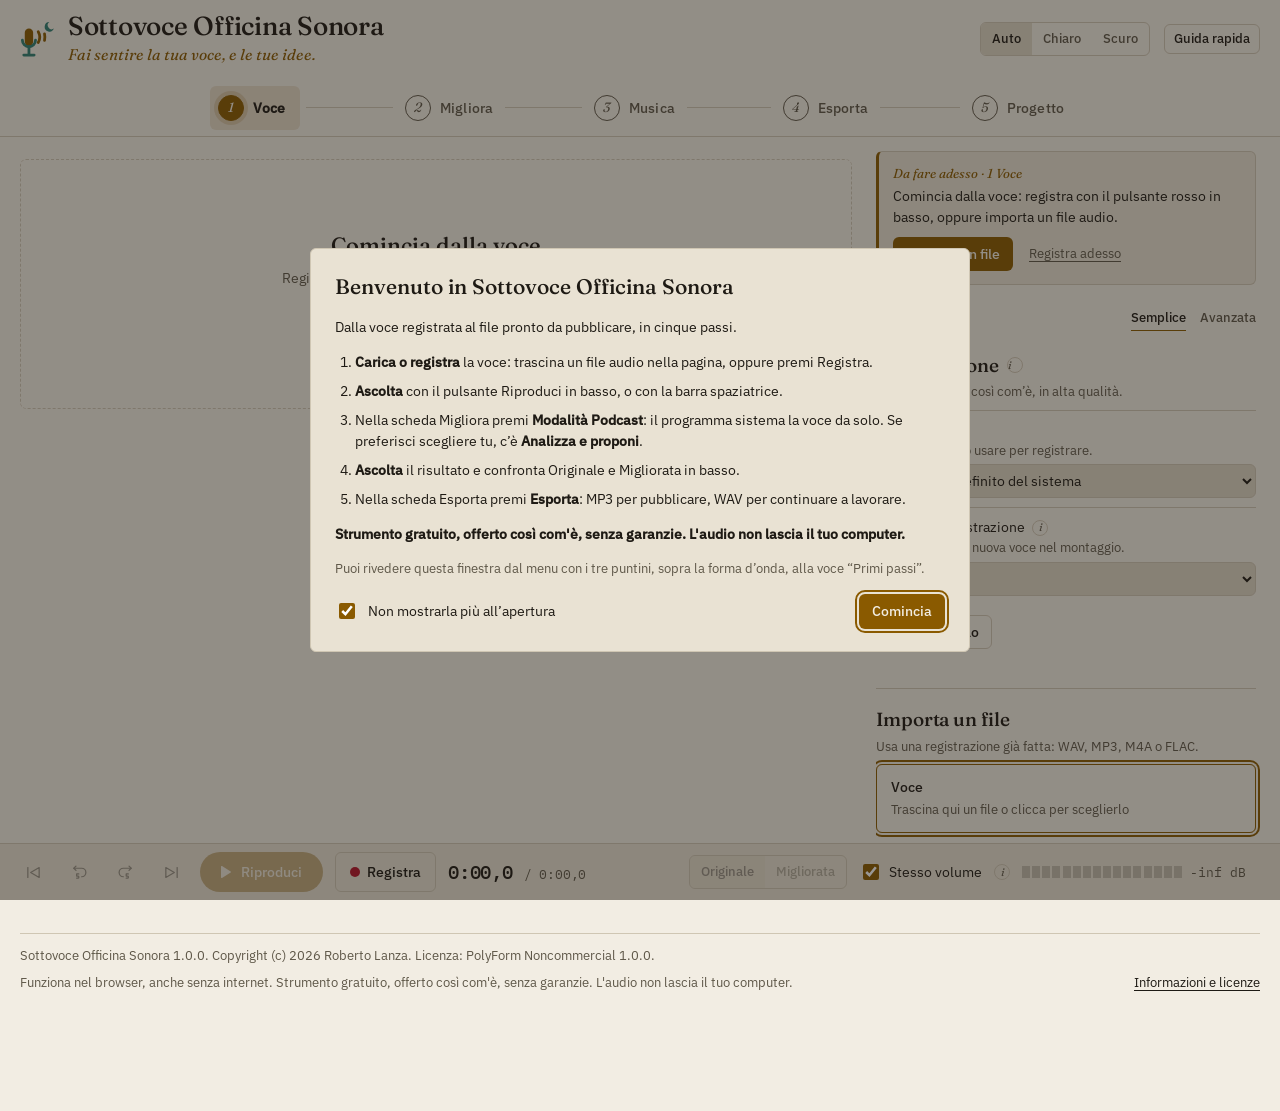
==== index.html @ 34f49649 "Misuratore del volume finale nella scheda Esporta In cima al riquadro "Uscita" un misuratore da -24 " ====
<!DOCTYPE html>
<html lang="it">
<head>
<meta charset="utf-8">
<meta name="viewport" content="width=device-width, initial-scale=1, viewport-fit=cover">
<title>Sottovoce Officina Sonora. Fai sentire la tua voce, e le tue idee.</title>
<link rel="icon" type="image/svg+xml" href="[data-uri]">
<meta name="author" content="Roberto Lanza">
<meta name="copyright" content="Copyright (c) 2026 Roberto Lanza. Licenza: PolyForm Noncommercial 1.0.0.">
<!--
  Sottovoce Officina Sonora: registra, monta e migliora la voce, con musica ed effetti.
  Ideato da Roberto Lanza. Copyright (c) 2026 Roberto Lanza. Licenza: PolyForm Noncommercial 1.0.0.
  Libero per uso personale, didattico e senza scopo di lucro; non è consentito l’uso commerciale. Fa fede il testo ufficiale
  della licenza, in inglese, nel blocco id="lic-polyform" e su https://polyformproject.org/licenses/noncommercial/1.0.0
  Componenti di terze parti, inclusi senza modifiche in blocchi separati:
  RNNoise (BSD-3-Clause) compilato in WebAssembly da @jitsi/rnnoise-wasm (Apache-2.0);
  lamejs 1.2.1 (LGPL-3.0), porting JavaScript di LAME. Vedi "Informazioni e licenze" nell’applicazione.
-->
<style>
@font-face{font-family:'Fraunces';font-style:normal;font-weight:400;font-display:swap;src:url([data-uri]) format('woff2')}
@font-face{font-family:'Fraunces';font-style:normal;font-weight:500;font-display:swap;src:url([data-uri]) format('woff2')}
@font-face{font-family:'Fraunces';font-style:italic;font-weight:400;font-display:swap;src:url([data-uri]) format('woff2')}
@font-face{font-family:'IBM Plex Sans';font-style:normal;font-weight:400;font-display:swap;src:url([data-uri]) format('woff2')}
@font-face{font-family:'IBM Plex Sans';font-style:normal;font-weight:500;font-display:swap;src:url([data-uri]) format('woff2')}
@font-face{font-family:'IBM Plex Mono';font-style:normal;font-weight:400;font-display:swap;src:url([data-uri]) format('woff2')}
@font-face{font-family:'IBM Plex Mono';font-style:normal;font-weight:500;font-display:swap;src:url([data-uri]) format('woff2')}
/* Sottovoce Officina Sonora. Copyright (c) 2026 Roberto Lanza. Licenza: PolyForm Noncommercial 1.0.0. */
/* Token di colore. Tema scuro: caldo, per ascoltare a lungo. Tema carta: il chiaro.
   La timeline e il misuratore leggono questi stessi valori con getComputedStyle. */
:root{
  --bg:#F2EDE3; --panel:#E9E2D3; --panel2:#DED6C4; --line:#CFC6B3; --ink:#1E1A14; --muted:#5E5748;
  --accent:#8A5A00; --music:#2F7F72; --fx:#6B55B0;--fx2:#2C6AA0;--fx3:#3B7A2C;--fx4:#A24E26;--fx5:#A23A74; --duck:#B8365A; --rec:#B5152B; --lane:#E6DFCF; --lane2:#EBE5D7;
  --onaccent:#F2EDE3; --onrec:#F2EDE3; --scrim:rgba(30,26,20,.45);
  color-scheme:light;
}
@media (prefers-color-scheme: dark){
  :root:not([data-theme="light"]){
    --bg:#17140F; --panel:#1F1B15; --panel2:#2A241B; --line:#3A3328; --ink:#EDE6D8; --muted:#A89F8D;
    --accent:#E0A646; --music:#6FB3A5; --fx:#A99BD1;--fx2:#7FB2E5;--fx3:#8CC57A;--fx4:#E39A6C;--fx5:#E68CBF; --duck:#E0788F; --rec:#D9534F; --lane:#100E0A; --lane2:#14110D;
    --onaccent:#17140F; --onrec:#17140F; --scrim:rgba(8,6,4,.72);
    color-scheme:dark;
  }
}
:root[data-theme="dark"]{
  --bg:#17140F; --panel:#1F1B15; --panel2:#2A241B; --line:#3A3328; --ink:#EDE6D8; --muted:#A89F8D;
  --accent:#E0A646; --music:#6FB3A5; --fx:#A99BD1;--fx2:#7FB2E5;--fx3:#8CC57A;--fx4:#E39A6C;--fx5:#E68CBF; --duck:#E0788F; --rec:#D9534F; --lane:#100E0A; --lane2:#14110D;
  --onaccent:#17140F; --onrec:#17140F; --scrim:rgba(8,6,4,.72);
  color-scheme:dark;
}
/* nomi derivati, usati dal resto del foglio e dal codice: tutti puntano ai token qui sopra */
:root{
  --f-serif:'Fraunces',Charter,'Iowan Old Style',Georgia,serif;
  --f-sans:'IBM Plex Sans',-apple-system,BlinkMacSystemFont,'Segoe UI',system-ui,Ubuntu,'Noto Sans',sans-serif;
  --f-mono:'IBM Plex Mono',ui-monospace,'SF Mono',Menlo,Consolas,'DejaVu Sans Mono',monospace;
  --voice:var(--accent); --voice2:var(--accent); --sel:var(--accent); --focus:var(--accent);
  --track:var(--line); --btn:var(--panel2); --ok:var(--music); --warn:var(--accent); --bad:var(--duck);
  --logo-a:var(--accent); --logo-b:var(--music);
}
*,*::before,*::after{box-sizing:border-box}
html{scroll-padding-bottom:calc(var(--tp-h, 64px) + 24px)}
body{
  margin:0; background:var(--bg); color:var(--ink);
  font:14px/1.5 var(--f-sans); padding-bottom:calc(var(--tp-h, 64px) + 24px + env(safe-area-inset-bottom,0px));
}
.app{max-width:1400px;margin:0 auto;padding:12px 20px 32px}
.vh{position:absolute;opacity:0;width:1px;height:1px;pointer-events:none}
[hidden]{display:none !important}
:focus-visible{outline:2px solid var(--focus);outline-offset:2px}

/* ---------- testata ---------- */
:root{--r:6px;--tp-h:64px;--st-h:58px}
.masthead{display:flex;justify-content:space-between;align-items:center;gap:12px;flex-wrap:wrap;margin:0 0 14px}
.brand{display:flex;align-items:center;gap:12px;min-width:0}
.logo{width:36px;height:36px;flex:none}
h1{margin:0;font-family:var(--f-serif);font-size:26px;line-height:1.1;font-weight:500;letter-spacing:-0.01em}
.slogan{margin:2px 0 0;font-family:var(--f-serif);font-size:15.5px;font-weight:400;font-style:italic;color:var(--accent)}
.look{display:flex;align-items:center;gap:6px 14px;flex-wrap:wrap;justify-content:flex-end}
.projbar{margin:0;display:flex;align-items:center;gap:8px;font-size:13px;color:var(--muted);min-width:0}
#projName{max-width:22ch;overflow:hidden;text-overflow:ellipsis;white-space:nowrap;color:var(--ink)}
.projbar .dirty{display:inline-flex;align-items:center;gap:5px;color:var(--muted)}
.projbar .dirty::before{content:"";width:7px;height:7px;border-radius:50%;background:var(--accent)}
.projbar .dirty[hidden]{display:none}
.fileflag{display:inline-flex;align-items:center;gap:6px;font:inherit;font-size:13px;color:var(--muted);background:none;border:0;padding:4px 6px;border-radius:var(--r);cursor:pointer;max-width:34ch;overflow:hidden;text-overflow:ellipsis;white-space:nowrap}
.fileflag::before{content:"";flex:none;width:7px;height:7px;border-radius:50%;background:var(--ok)}
.fileflag[data-state="pending"]::before,.fileflag[data-state="saving"]::before{background:var(--accent)}
.fileflag[data-state="perm"],.fileflag[data-state="error"]{color:var(--ink);text-decoration:underline;text-underline-offset:3px}
.fileflag[data-state="perm"]::before,.fileflag[data-state="error"]::before{background:var(--bad)}
.fileflag:disabled{cursor:default}
.fileflag[hidden]{display:none}
.tgroup{display:inline-flex;border:1px solid var(--line);border-radius:var(--r);overflow:hidden}
.tseg{font:inherit;font-size:13px;font-weight:500;padding:6px 11px;border:0;background:transparent;color:var(--muted);cursor:pointer}
.tseg:hover:not(:disabled){color:var(--ink)}
.tseg[aria-pressed="true"]{background:var(--panel2);color:var(--ink)}
.tseg:disabled{opacity:.4;cursor:not-allowed}

/* ---------- pulsanti e controlli ---------- */
.btn{font:inherit;font-size:13.5px;font-weight:500;padding:6px 12px;border-radius:var(--r);border:1px solid var(--line);background:transparent;color:var(--ink);cursor:pointer;display:inline-flex;align-items:center;gap:7px;white-space:nowrap}
.btn:hover:not(:disabled){background:var(--panel2)}
.btn:disabled{opacity:.4;cursor:not-allowed}
.btn.primary{background:var(--accent);color:var(--onaccent);border-color:transparent}
.btn.primary:hover:not(:disabled){background:var(--accent);filter:brightness(1.06)}
.btn.rec{background:var(--rec);color:var(--onrec);border-color:transparent}
.btn.small{padding:4px 9px;font-size:13px}
.btn.icon{padding:6px 8px}
.btn svg{width:17px;height:17px;flex:none}
.btn .k{font-family:var(--f-mono);font-size:11px;color:var(--muted);font-weight:400}
.btn.primary .k,.btn.rec .k{color:inherit;opacity:.75}
.linkbtn{font:inherit;background:none;border:0;padding:0;color:var(--ink);text-decoration:underline;text-underline-offset:3px;cursor:pointer}
select,input[type=text],input[type=number],textarea{font:inherit;font-size:13.5px;padding:6px 9px;border-radius:var(--r);border:1px solid var(--line);background:var(--panel2);color:var(--ink);width:100%}
textarea{resize:vertical;min-height:58px}
input[type=range]{-webkit-appearance:none;appearance:none;width:100%;height:20px;background:transparent;margin:2px 0 0;cursor:pointer}
input[type=range]::-webkit-slider-runnable-track{height:3px;border-radius:2px;background:linear-gradient(to right,var(--accent) 0 var(--fill,0%),var(--line) var(--fill,0%) 100%)}
input[type=range]::-moz-range-progress{height:3px;border-radius:2px;background:var(--accent)}
input[type=range]::-webkit-slider-thumb{-webkit-appearance:none;width:14px;height:14px;border-radius:50%;background:var(--accent);margin-top:-5.5px;border:0}
input[type=range]::-moz-range-track{height:3px;border-radius:2px;background:var(--line)}
input[type=range]::-moz-range-thumb{width:14px;height:14px;border-radius:50%;background:var(--accent);border:0}
input[type=checkbox]{accent-color:var(--accent);width:16px;height:16px}
.info-i{width:16px;height:16px;flex:none;border-radius:50%;border:1px solid var(--line);background:transparent;color:var(--muted);font:italic 400 11px/1 var(--f-serif);cursor:help;padding:0;display:inline-grid;place-items:center}
.info-i:hover,.info-i:focus-visible,.info-i[aria-describedby]{background:var(--accent);color:var(--onaccent);border-color:transparent}
.info-i.demo{cursor:default;vertical-align:middle;margin:0 2px}
#tipPop{position:fixed;z-index:60;max-width:min(330px,calc(100vw - 16px));padding:9px 12px;border-radius:var(--r);background:var(--ink);color:var(--bg);font-size:13px;line-height:1.45;pointer-events:none}

/* ---------- disposizione: timeline e pannello laterale ---------- */
.workspace{display:grid;grid-template-columns:minmax(0,1fr) clamp(380px,30vw,460px);gap:24px;align-items:start}
.side{position:sticky;top:calc(var(--st-h) + 12px);max-height:calc(100vh - var(--tp-h) - var(--st-h) - 24px);overflow:auto;padding-right:4px;overscroll-behavior:contain}

/* ---------- montaggio ---------- */
.editor{position:sticky;top:calc(var(--st-h) + 12px);min-width:0}
.tools{display:flex;flex-wrap:wrap;gap:6px 10px;align-items:center}
.tgrp{display:inline-flex;align-items:center;gap:2px}
.tgrp.fade{gap:4px}
.tlab{font-size:12.5px;color:var(--muted);margin-right:2px}
.tools .grow{flex:1}
.ico{width:18px;height:18px;flex:none;display:block}
.btn.icon{width:34px;height:34px;padding:0;justify-content:center;border-color:transparent}
.btn.icon:hover:not(:disabled){background:var(--panel2);border-color:var(--line)}
.tgrp.fade .btn{height:34px;padding:0 10px;font-size:13px}
.more{position:relative}
.more-panel{position:absolute;right:0;top:calc(100% + 6px);z-index:30;min-width:240px;display:grid;gap:6px;padding:10px;background:var(--panel);border:1px solid var(--line);border-radius:var(--r)}
.more-panel .btn{justify-content:space-between}
.more-row{display:grid;gap:4px;font-size:13px;color:var(--muted);margin:2px 0}
.timeline{position:relative;margin-top:8px;border-radius:var(--r);overflow:hidden;background:transparent;user-select:none}
.timeline canvas{position:absolute;inset:0;display:block}
#cvTop{cursor:text;touch-action:none}
#cvTop:focus-visible{outline-offset:-3px}
.lanes-info{display:flex;justify-content:space-between;gap:6px 16px;flex-wrap:wrap;margin-top:6px;font-size:12.5px;color:var(--muted)}
#selInfo{display:flex;gap:6px 16px;flex-wrap:wrap;font-family:var(--f-mono);font-variant-numeric:tabular-nums;font-size:12.5px}
#selInfo b{font-weight:400;color:var(--ink)}
#selInfo .tot{color:var(--muted)}
.lanes-info b{color:var(--ink);font-family:var(--f-mono);font-variant-numeric:tabular-nums;font-weight:400}
.legend{display:flex;gap:14px;flex-wrap:wrap}
.specbar{display:flex;align-items:center;gap:6px 14px;flex-wrap:wrap;margin-top:10px;font-size:12.5px;color:var(--muted)}
.specsel{display:flex;gap:14px;flex-wrap:wrap}
.spec{margin-top:8px}
.specwrap{position:relative;height:160px}
.specwrap canvas{display:block}
.spec .note{margin:6px 0 0}
.vscroll{margin-top:4px}.vscroll[hidden]{display:none}
.empty-hint{position:absolute;inset:0;display:flex;flex-direction:column;align-items:center;justify-content:center;text-align:center;color:var(--muted);font-size:14px;padding:20px;border:1px dashed var(--line);border-radius:var(--r);background:var(--bg);z-index:2}
.empty-hint h2{margin:0;font-family:var(--f-serif);font-weight:500;font-size:22px;color:var(--ink)}
.empty-hint p{margin:6px 0 0}
.empty-hint .btnrow{justify-content:center;margin-top:16px}

/* ---------- trasporto, fisso in basso: un solo pulsante pieno, Riproduci ---------- */
.transport{position:fixed;left:0;right:0;bottom:0;z-index:40;background:var(--panel);border-top:1px solid var(--line);padding:8px 16px calc(8px + env(safe-area-inset-bottom,0px))}
.transport-in{max-width:1400px;margin:0 auto;display:flex;align-items:center;gap:8px 12px}
/* su desktop e tablet i comandi del trasporto stanno su una riga, Stesso volume a destra vicino a Originale e Migliorata */
.tp-nav,.tp-extra{display:contents}
#btnHome{order:1} #btnBack{order:2} #btnFwd{order:3} #btnEnd{order:4} .btn.play{order:5} .btn.rec{order:6} .time{order:7} .tgroup.ab{order:8} .tp-extra .toggle,.tp-extra .info-i{order:9} .meterbox{order:10} .tp-more{order:11}
.tp-more{display:none !important}
.btn.play{height:40px;padding:0 20px 0 16px;border-radius:999px;font-size:14px;gap:8px}
.btn.play .ico{width:16px;height:16px}
.btn.play .i-pause,.btn.play.is-playing .i-play{display:none}
.btn.play.is-playing .i-pause{display:block}
.btn.rec{height:40px;padding:0 14px;background:transparent;color:var(--ink);border-color:var(--line)}
.btn.rec .recdot{color:var(--rec)}
.transport.recording .btn.rec{background:var(--rec);color:var(--onrec);border-color:transparent}
.transport.recording .btn.rec .recdot{color:var(--onrec)}
.btn.rec-fill{background:var(--rec);color:var(--onrec);border-color:transparent}
.time{font-family:var(--f-mono);font-variant-numeric:tabular-nums;font-size:19px;font-weight:500;letter-spacing:-0.01em;white-space:nowrap}
.time .dim{color:var(--muted);font-weight:400;font-size:13px}
.tgroup.ab{margin-left:auto}
.meterbox{display:flex;align-items:center;gap:8px;font-size:12.5px;color:var(--muted)}
#meter{width:160px;height:12px;display:block}
#meterTxt{min-width:66px;font-family:var(--f-mono);font-variant-numeric:tabular-nums}
.clipflag{font-weight:500;color:var(--bad)}
.recdot{width:10px;height:10px;border-radius:50%;background:currentColor;display:inline-block}
.recording .recdot{animation:blink 1s steps(2) infinite}
@keyframes blink{50%{opacity:.2}}
.toggle{display:inline-flex;align-items:center;gap:7px;font-size:13.5px;cursor:pointer;white-space:nowrap}

/* ---------- tab ---------- */
.tabs{display:flex;flex-wrap:wrap;align-items:flex-end;gap:2px 0;justify-content:space-between;border-bottom:1px solid var(--line);margin:0 0 4px}
.tab{font:inherit;font-size:14px;font-weight:500;display:inline-flex;align-items:baseline;gap:4px;padding:8px 6px 7px;margin-bottom:-1px;background:none;border:0;border-bottom:1.5px solid transparent;color:var(--muted);cursor:pointer;white-space:nowrap}
.tab:hover{color:var(--ink)}
.tab b{font-family:var(--f-serif);font-style:italic;font-weight:400;font-size:13px;color:var(--muted)}
.tab[aria-selected="true"]{color:var(--ink);border-bottom-color:var(--accent)}
.tab[aria-selected="true"] b{color:var(--accent)}
.mode{display:flex;gap:14px;margin:6px 0 0;justify-content:flex-end;order:9;flex-basis:100%;border-top:0}
.seg{font:inherit;font-size:12.5px;font-weight:500;padding:3px 0;border:0;border-bottom:1.5px solid transparent;background:transparent;color:var(--muted);cursor:pointer}
.seg:hover{color:var(--ink)}
.seg[aria-pressed="true"]{color:var(--ink);border-bottom-color:var(--accent)}
.app.simple .adv{display:none !important}

/* ---------- sezioni, senza riquadri ---------- */
.panels{display:grid;grid-template-columns:minmax(0,1fr);gap:0 28px}
.panel{border-top:1px solid var(--line);padding:16px 0 14px}
.pane > .panels > .panel:first-child,.pane > .styles:first-child{border-top:0}
.panel h2,.styles-h{margin:0;font-family:var(--f-serif);font-size:19px;font-weight:500;letter-spacing:-0.005em}
.desc,.styles-d{margin:3px 0 8px;color:var(--muted);font-size:13px}
.row,.check{margin:0;padding:9px 0;border-top:.5px solid var(--line)}
.row-top{display:flex;justify-content:space-between;gap:10px;font-size:14px;align-items:center}
.lab{display:inline-flex;align-items:center;gap:7px}
.val{font-family:var(--f-mono);font-variant-numeric:tabular-nums;font-weight:400;color:var(--accent);cursor:text;border-bottom:1px dotted transparent;padding:0 1px}
output.val:hover{border-bottom-color:var(--accent)}
.val-edit{font:inherit;color:var(--ink);width:7.5em;padding:1px 4px;text-align:right;border:1px solid var(--accent);border-radius:4px;background:var(--panel2)}
.duckviz{margin:6px 0 4px}
.duckviz svg{display:block;width:100%;max-width:520px;height:auto}
.duckviz .note{margin:2px 0 0}
.note{margin:3px 0 0;font-size:13px;color:var(--muted)}
.check{display:flex;gap:10px;align-items:flex-start;justify-content:space-between;font-size:14px}
.chk{display:flex;gap:10px;align-items:flex-start;flex:1;cursor:pointer}
.chk input{margin-top:2px}
.row.hid,.check.hid{display:none}
.status{margin:8px 0 0;font-size:13px;color:var(--muted);min-height:1.3em}
.status.dirty{color:var(--bad);font-weight:500}
.btnrow{display:flex;gap:6px;flex-wrap:wrap;margin-top:10px}

/* scelte pronte (stili della voce, livello della musica, reazione): voci di testo, la scelta attiva sottolineata */
.styles{padding:16px 0 4px;border-top:1px solid var(--line)}
.style-grid{position:relative;display:flex;flex-wrap:wrap;gap:4px 16px;padding-bottom:28px;margin-top:4px}
.style{font:inherit;font-size:14px;text-align:left;padding:4px 0;border:0;border-bottom:1.5px solid transparent;background:none;color:var(--muted);cursor:pointer}
.style:hover{color:var(--ink)}
.style b{font-weight:500}
.style span{display:none}
.style[aria-pressed="true"]{color:var(--ink);border-bottom-color:var(--accent)}
.style[aria-pressed="true"] span{display:block;position:absolute;left:0;right:0;bottom:4px;font-size:13px;color:var(--muted);white-space:nowrap;overflow:hidden;text-overflow:ellipsis}
.applybar{display:flex;gap:12px;align-items:center;flex-wrap:wrap;margin:4px 0 12px}
.applybar .status{margin:0}
.propose{margin:0 0 16px;padding:10px 0 12px;border-top:1px solid var(--line);border-bottom:1px solid var(--line)}
.propose p{margin:0 0 6px}
.propose ul{margin:4px 0 10px;padding-left:18px}
.propose li{margin:5px 0}
.propose li b{font-weight:500}
.propose .why{color:var(--muted)}

.slot{position:relative;display:grid;gap:2px;padding:12px 14px;border:1px dashed var(--line);border-radius:var(--r);cursor:pointer;margin-top:4px}
.slot:hover,.slot.drag{border-color:var(--accent)}
.slot-title{font-weight:500}
.slot-name{color:var(--muted);font-size:13px;overflow:hidden;text-overflow:ellipsis;white-space:nowrap}
.metrics{display:grid;grid-template-columns:1fr;margin-top:4px}
.metric{display:flex;align-items:baseline;justify-content:space-between;gap:10px;padding:7px 0;border-top:.5px solid var(--line)}
.metric span{font-size:13.5px;color:var(--ink)}
.metric b{font-family:var(--f-mono);font-size:13px;font-weight:400;font-variant-numeric:tabular-nums;margin-left:auto}
.metric i{font-style:normal;font-size:12px;color:var(--muted);min-width:68px;text-align:right}
.metric.warn i{color:var(--accent)} .metric.bad i{color:var(--bad)}
.list{list-style:none;margin:6px 0 0;padding:0;display:grid;max-height:280px;overflow:auto;position:relative}
.list li{display:flex;gap:8px;align-items:center;justify-content:space-between;padding:6px 0;border-top:.5px solid var(--line);font-size:13.5px}
.list li.cur .t{color:var(--ink);font-weight:500}
.list li .t{overflow:hidden;text-overflow:ellipsis;color:var(--muted)}
.list li .linkbtn.t{text-align:left;text-decoration:none;font-size:13.5px}
.list li.cur .linkbtn.t{color:var(--ink);font-weight:500}
.fxedit{margin-top:10px}
.fxenv{padding:10px 0 4px;border-top:.5px solid var(--line)}
.envpt{display:flex;align-items:center;gap:6px;margin:6px 0;font-size:13px;color:var(--muted)}
.envpt input[type=number]{width:72px;font:inherit;font-family:var(--f-mono);padding:3px 6px;border:1px solid var(--line);border-radius:var(--r);background:var(--panel);color:var(--ink)}
.fxdot{display:inline-block;width:8px;height:8px;border-radius:2px;margin-right:8px;vertical-align:1px}
.fxcolors{display:flex;gap:8px;margin-top:4px}
.fxsw{width:26px;height:26px;border-radius:50%;border:2px solid transparent;cursor:pointer;padding:0}
.fxsw[aria-checked="true"]{outline:2px solid var(--ink);outline-offset:2px}
#fx_name{width:100%;font:inherit;padding:6px 8px;border:1px solid var(--line);border-radius:var(--r);background:var(--panel);color:var(--ink)}
.fx-h{margin:4px 0 2px;font-family:var(--f-serif);font-size:16px;font-weight:500}
.cover{display:flex;gap:12px;align-items:center;margin-top:8px}
.cover img{width:88px;height:88px;object-fit:cover;border-radius:var(--r);border:1px solid var(--line);background:var(--panel2)}
.cover .ph{width:88px;height:88px;border-radius:var(--r);border:1px dashed var(--line);display:grid;place-items:center;color:var(--muted);font-size:12px;text-align:center}
.bar{height:3px;border-radius:2px;background:var(--line);overflow:hidden;margin-top:12px}
.bar i{display:block;height:100%;width:0;background:var(--accent)}
.blind{display:flex;gap:8px;align-items:center;flex-wrap:wrap}

/* ---------- finestre ---------- */
.scrim{position:fixed;inset:0;background:var(--scrim);display:none;align-items:center;justify-content:center;z-index:70;padding:20px}
.scrim.on{display:flex}
.dialog{background:var(--panel);border:1px solid var(--line);border-radius:var(--r);padding:20px 22px;width:min(440px,100%)}
.dialog p{margin:0 0 4px;font-weight:500}
dialog{background:var(--panel);color:var(--ink);border:1px solid var(--line);border-radius:var(--r);padding:22px 24px;width:min(660px,92vw);max-height:86vh;overflow:auto}
dialog::backdrop{background:var(--scrim)}
dialog h2{margin:0 0 10px;font-family:var(--f-serif);font-weight:500;font-size:21px}
dialog h3{margin:18px 0 6px;font-family:var(--f-serif);font-weight:500;font-size:16px}
dialog p,dialog li{font-size:14px}
dialog a{color:var(--ink)}
dialog details{margin:10px 0}
dialog summary{cursor:pointer;font-weight:500;font-size:14px}
dialog pre{white-space:pre-wrap;font-family:var(--f-mono);font-size:11.5px;line-height:1.45;max-height:260px;overflow:auto;background:var(--panel2);padding:10px;border-radius:var(--r);margin:8px 0 0}
.dlg-foot{margin-top:16px;display:flex;justify-content:flex-end;gap:8px;flex-wrap:wrap}
.info-head{display:flex;align-items:center;gap:14px}
.info-head .logo{width:56px;height:56px}
.steps{margin:8px 0 0;padding-left:20px;display:grid;gap:8px}
.welcome-foot{display:flex;align-items:center;justify-content:space-between;gap:10px 16px;flex-wrap:wrap}
kbd{font:400 12px/1 var(--f-mono);padding:2px 5px;border:1px solid var(--line);border-radius:4px;background:var(--panel2)}
table.keys{border-collapse:collapse;font-size:13.5px;width:100%}
table.keys td{padding:5px 6px;border-top:.5px solid var(--line)}
.toast{position:fixed;left:50%;bottom:calc(var(--tp-h) + 18px + env(safe-area-inset-bottom,0px));transform:translateX(-50%);background:var(--ink);color:var(--bg);padding:10px 16px;border-radius:var(--r);font-size:14px;z-index:65;max-width:min(560px,90vw);opacity:0;pointer-events:none;transition:opacity .2s}
.toast.on{opacity:1}
.foot{margin:28px 0 0;padding-top:12px;border-top:1px solid var(--line);color:var(--muted);font-size:12.5px;display:flex;gap:8px 16px;flex-wrap:wrap;justify-content:space-between}

/* ---------- tablet: timeline a tutta larghezza, sezioni su due colonne ---------- */
@media (max-width:1099px){
  .workspace{grid-template-columns:minmax(0,1fr);gap:16px}
  .editor{position:static}
  .side{position:static;max-height:none;overflow:visible;padding-right:0}
  .panels{grid-template-columns:minmax(0,1fr) minmax(0,1fr)}
  .panel{break-inside:avoid}
  .pane > .panels > .panel:nth-child(2){border-top:0}
  .btn,.tseg,.seg,.tab,.style,.list .linkbtn{min-height:44px}
  .btn.small{min-height:40px}
  .btn.icon,.tgrp.fade .btn{width:44px;height:44px}
  .tgrp.fade .btn{width:auto}
  .tlab{display:none}
  .tools{gap:4px 6px}
  .btn.play,.btn.rec{height:44px}
  .transport-in{flex-wrap:wrap}
  input[type=range]{height:44px}
}
/* ---------- telefono: una colonna, tab scorrevoli ---------- */
@media (max-width:699px){
  .app{padding:12px 14px 30px}
  h1{font-size:23px}
  .logo{width:34px;height:34px}
  .panels{grid-template-columns:minmax(0,1fr)}
  .pane > .panels > .panel:nth-child(2){border-top:1px solid var(--line)}
  .tabs{flex-wrap:nowrap;justify-content:flex-start;overflow-x:auto;scrollbar-width:none;-webkit-overflow-scrolling:touch}
  .tabs::-webkit-scrollbar{display:none}
  .mode{flex-basis:auto;order:0;margin:0 0 0 auto;padding-left:10px}
  /* trasporto su due righe: sopra tempo e misuratore, sotto Inizio, Riproduci largo, Registra, Originale e Migliorata, Altro */
  .transport{padding:6px 10px calc(6px + env(safe-area-inset-bottom,0px))}
  .transport-in{display:grid;grid-template-columns:auto minmax(0,1fr) auto auto auto;grid-template-areas:"time time time meter meter" "nav play rec ab more";gap:6px 6px;align-items:center}
  .time{grid-area:time;font-size:17px}
  .meterbox{grid-area:meter;justify-self:end}
  #meter{width:110px}
  .tp-nav{grid-area:nav;display:flex}
  .btn.play{min-width:0;overflow:hidden}
  .btn.play{grid-area:play;justify-content:center;padding:0 12px}
  .btn.rec{grid-area:rec;padding:0 10px}
  .btn.rec #recLabel{position:absolute;width:1px;height:1px;overflow:hidden;clip:rect(0 0 0 0);white-space:nowrap}
  .tgroup.ab{grid-area:ab;margin:0}
  .tgroup.ab .tseg{padding:6px 7px;font-size:12px}
  .tp-more{display:inline-flex !important;grid-area:more}
  .tp-extra{display:none;position:absolute;z-index:45;right:10px;bottom:calc(100% + 6px);flex-wrap:wrap;gap:6px;padding:10px;background:var(--panel);border:1px solid var(--line);border-radius:var(--r)}
  .tp-extra.open{display:flex}
  .tp-extra .toggle{margin-left:0}
  .tools .k{display:none}
  .tools{gap:4px 6px}
  .tlab{display:none}
  .tgrp.fade .btn{padding:0 8px}
  :root{--tp-h:112px}
}
@media (max-width:420px){
  .btn.play #playLabel{position:absolute;width:1px;height:1px;overflow:hidden;clip:rect(0 0 0 0);white-space:nowrap}
  .btn.play .ico{width:20px;height:20px}
}
@media (prefers-reduced-motion: reduce){ .toast{transition:none} .recording .recdot{animation:none} }
h2 .info-i,.styles-h .info-i{display:inline-flex;margin-left:8px;vertical-align:3px}

/* ---------- percorso guidato ---------- */
.nextstep{margin:0 0 14px;padding:12px 14px 13px;border:1px solid var(--line);border-left:3px solid var(--accent);border-radius:var(--r);background:var(--panel)}
.ns-kicker{margin:0 0 3px;font-family:var(--f-serif);font-style:italic;font-size:13px;color:var(--accent)}
.ns-text{margin:0 0 10px;font-size:14px;line-height:1.45;color:var(--ink)}
.ns-actions{display:flex;align-items:center;gap:8px 16px;flex-wrap:wrap}
.ns-actions .linkbtn{font-size:13px;color:var(--muted)}
.nextstep.ns-change{animation:nsIn .32s ease-out}
@keyframes nsIn{from{opacity:0;transform:translateY(-4px)}to{opacity:1;transform:none}}
/* le schede restano semplici: spunte e passo in corso stanno nella barra del percorso in alto */
/* azione successiva: anello d'accento che pulsa piano tre volte e poi resta */
.next-action{box-shadow:0 0 0 2px var(--bg),0 0 0 4px var(--accent);animation:nextPulse 1.6s ease-out 3}
@keyframes nextPulse{0%{box-shadow:0 0 0 2px var(--bg),0 0 0 4px var(--accent)}60%{box-shadow:0 0 0 2px var(--bg),0 0 0 9px transparent}100%{box-shadow:0 0 0 2px var(--bg),0 0 0 4px var(--accent)}}
.slot.next-action{border-color:var(--accent);border-style:solid}
/* scheda che entra */
.pane.pane-in{animation:paneIn .24s ease-out}
@keyframes paneIn{from{opacity:0;transform:translateY(6px)}to{opacity:1;transform:none}}
/* sezioni secondarie comprimibili */
.panel.collapsible h2{display:flex;align-items:center;gap:6px}
.pc-toggle{margin-left:auto;display:inline-flex;align-items:center;gap:6px;font:inherit;font-family:var(--f-sans);font-size:12.5px;font-weight:500;color:var(--muted);background:none;border:0;padding:4px 0;cursor:pointer}
.pc-toggle:hover{color:var(--ink)}
.pc-toggle i{width:7px;height:7px;border-right:1.5px solid currentColor;border-bottom:1.5px solid currentColor;transform:rotate(45deg) translateY(-2px);transition:transform .22s}
.panel.collapsed .pc-toggle i{transform:rotate(-45deg)}
.pc-wrap{display:grid;grid-template-rows:1fr;transition:grid-template-rows .26s ease}
.pc-inner{overflow:hidden;min-height:0}
.panel.collapsed .pc-wrap{grid-template-rows:0fr}
.app:not(.simple) .pc-toggle{display:none}
/* con la timeline vuota: niente strumenti di montaggio né vista in frequenza */
.app.is-empty .tools,.app.is-empty .specbar,.app.is-empty #hscroll{display:none}
@media (prefers-reduced-motion:reduce){.nextstep.ns-change,.pane.pane-in,.next-action{animation:none}.pc-wrap,.pc-toggle i{transition:none}}
@media (max-width:1099px){.pc-toggle{min-height:44px}}

/* ---------- Migliora: analisi in un clic ---------- */
.assist{margin:4px 0 18px;padding:16px 16px 18px;border:1px solid var(--line);border-radius:calc(var(--r) + 2px);background:var(--panel)}
.assist-h{margin:0 0 4px;font-family:var(--f-serif);font-weight:500;font-size:19px}
.assist-lead{margin:0 0 14px;font-size:14px;line-height:1.5;color:var(--ink)}
.btn.cta{display:flex;align-items:center;justify-content:center;gap:10px;width:100%;min-height:52px;padding:12px 20px;font-size:16px;font-weight:500;background:var(--accent);color:var(--onaccent);border:1px solid var(--accent);border-radius:calc(var(--r) + 2px);box-shadow:0 1px 0 rgba(0,0,0,.08),0 6px 18px -10px var(--accent)}
.btn.cta:hover:not(:disabled){background:var(--accent);filter:brightness(1.07)}
.btn.cta:disabled{opacity:.5}
.btn.cta .ico{width:20px;height:20px}
.assist-refined{display:none}
.assist.refined .assist-alt{display:none}
.assist.refined .assist-refined{display:block}
.assist-prog{margin-top:14px}
.assist-track{height:6px;border-radius:3px;background:var(--line);overflow:hidden}
.assist-track i{display:block;height:100%;width:0;background:var(--accent);border-radius:3px;transition:width .35s ease}
.assist-msg{margin:7px 0 0;font-size:13px;color:var(--muted)}
.assist-report{margin-top:16px;padding-top:12px;border-top:1px solid var(--line)}
.assist-report.ar-in{animation:nsIn .32s ease-out}
.ar-h{margin:0 0 8px;font-family:var(--f-serif);font-weight:500;font-size:16px}
.ar-rows{list-style:none;margin:0 0 10px;padding:0;display:grid;gap:7px}
.ar-rows li{display:grid;grid-template-columns:22px minmax(0,1fr) auto;align-items:center;gap:8px;font-size:14px}
.ar-ic{width:20px;height:20px;border-radius:50%;display:inline-flex;align-items:center;justify-content:center;font-size:12px;font-weight:500;color:var(--bg)}
.ar-rows li.ok .ar-ic{background:var(--music)}
.ar-rows li.warn .ar-ic{background:var(--accent)}
.ar-v{color:var(--muted);text-align:right}
.ar-rows li.warn .ar-v{color:var(--ink)}
.ar-sug{margin:4px 0 6px;font-size:14px}
.ar-det{margin:4px 0 10px;font-size:13px}
.ar-det summary{cursor:pointer;color:var(--muted)}
.ar-det ul{margin:6px 0 0;padding-left:18px}
.ar-det li{margin:4px 0}
.assist-report .btnrow .btn.primary{min-height:44px;padding:10px 18px;font-size:15px}
/* Regolazioni avanzate */
.adv-group{border-top:1px solid var(--line);padding-top:6px}
.adv-toggle{display:flex;align-items:center;justify-content:space-between;width:100%;gap:10px;padding:10px 0;background:none;border:0;font:inherit;font-family:var(--f-serif);font-size:18px;font-weight:500;color:var(--ink);cursor:pointer;text-align:left}
.adv-toggle i{width:9px;height:9px;border-right:1.5px solid currentColor;border-bottom:1.5px solid currentColor;transform:rotate(45deg) translateY(-3px);transition:transform .22s}
.adv-group.collapsed .adv-toggle i{transform:rotate(-45deg)}
.adv-sub{margin:-4px 0 10px}
.adv-group.collapsed .pc-wrap{grid-template-rows:0fr}
@media (prefers-reduced-motion:reduce){.assist-report.ar-in{animation:none}.assist-track i,.adv-toggle i{transition:none}}
@media (max-width:1099px){.adv-toggle{min-height:44px}}

/* ---------- barra del percorso (in alto, sempre visibile) ----------
   Sobria ed editoriale: numeri in corsivo con le grazie, filo sottile tra i passi.
   Fatto = spunta nel colore della musica; in corso = cerchio pieno nel colore d'accento; da fare = cerchio vuoto e testo grigio. */
.stepper{position:sticky;top:0;z-index:30;margin:0 -20px 14px;padding:6px 20px;background:var(--bg);border-bottom:1px solid var(--line)}
.stepper ol{display:flex;align-items:center;margin:0 auto;padding:0;list-style:none;max-width:860px}
.st{display:flex;align-items:center;flex:1 1 0;min-width:0}
.st:last-child{flex:0 0 auto}
.st-btn{display:inline-flex;align-items:center;gap:9px;min-height:44px;padding:0 6px;font:inherit;background:none;border:0;border-radius:var(--r);color:var(--muted);cursor:pointer;white-space:nowrap;transition:color .3s ease}
.st-btn:hover{color:var(--ink)}
.st-dot{position:relative;flex:none;width:26px;height:26px;border-radius:50%;display:grid;place-items:center;border:1px solid var(--muted);background:var(--bg);transition:background-color .3s ease,border-color .3s ease,box-shadow .3s ease}
.st-n{font-family:var(--f-serif);font-style:italic;font-size:13.5px;line-height:1;transition:opacity .2s ease}
.st-chk{position:absolute;inset:0;margin:auto;width:15px;height:15px;fill:none;stroke:var(--music);stroke-width:2;stroke-linecap:round;stroke-linejoin:round;stroke-dasharray:16;stroke-dashoffset:16;opacity:0;transition:stroke-dashoffset .4s ease .08s,opacity .15s ease}
.st-l{font-size:13.5px;font-weight:500;letter-spacing:.01em}
.st-line{flex:1;height:1px;margin:0 6px;background:var(--line);position:relative;min-width:12px}
.st-line i{position:absolute;inset:0;width:0;background:var(--music);transition:width .45s ease}
.st[data-state="done"] .st-btn{color:var(--ink)}
.st[data-state="done"] .st-dot{border-color:var(--music)}
.st[data-state="done"] .st-n{opacity:0}
.st[data-state="done"] .st-chk{stroke-dashoffset:0;opacity:1}
.st[data-state="done"] .st-line i{width:100%}
.st[data-state="current"] .st-btn{color:var(--ink)}
.st[data-open="true"] .st-btn{color:var(--ink);background:color-mix(in srgb,var(--accent) 13%,transparent);padding:0 14px 0 8px}
.st[data-open="true"] .st-l{font-weight:600}
.tabs .tab{display:none}
.tabs{justify-content:flex-end;border-bottom:0}
.st[data-state="current"] .st-dot{background:var(--accent);border-color:var(--accent);color:var(--onaccent);box-shadow:0 0 0 4px color-mix(in srgb,var(--accent) 16%,transparent)}
@media (max-width:699px){
  .stepper{margin:0 -14px 12px;padding:4px 10px}
  .st-btn{gap:7px;padding:0 4px;min-width:44px;justify-content:center}
  .st-line{margin:0 2px;min-width:6px}
  .st:not([data-state="current"]) .st-l{position:absolute;width:1px;height:1px;overflow:hidden;clip:rect(0 0 0 0)}   /* sul telefono il nome si legge solo per il passo in corso */
  .side{scroll-margin-top:calc(var(--st-h) + 8px)}
}
@media (max-width:1099px){.side{scroll-margin-top:calc(var(--st-h) + 8px)}}
@media (prefers-reduced-motion:reduce){.st-btn,.st-dot,.st-n,.st-chk,.st-line i{transition:none}}

/* una riga di spiegazione sotto ogni controllo */
.hint{margin:1px 0 5px;font-size:12.5px;line-height:1.4;color:var(--muted)}
span.hint{display:block;margin:2px 0 0}
.panel{scroll-margin-top:calc(var(--st-h) + 8px)}

/* ---------- Modalità Podcast ed "Episodio pronto" ---------- */
.assist-alt{margin:10px 0 0;font-size:13px;color:var(--muted);text-align:center}
.assist-alt .linkbtn{font-size:13px;font-weight:500;color:var(--ink)}
dialog.episode{width:min(480px,92vw);padding:24px 26px 18px}
.ep-head{display:flex;align-items:center;gap:10px;margin:0 0 6px}
.ep-head h2{margin:0;font-size:24px}
.ep-ic{width:30px;height:30px;flex:none;fill:none;stroke:var(--music);stroke-width:1.6;stroke-linecap:round;stroke-linejoin:round}
.ep-ic path{stroke-width:2;stroke-dasharray:16;stroke-dashoffset:16;animation:epDraw .5s ease .15s forwards}
@keyframes epDraw{to{stroke-dashoffset:0}}
.ep-lead{margin:0 0 14px;font-family:var(--f-serif);font-size:17px;line-height:1.45}
.ep-score{display:flex;align-items:center;gap:8px;margin:0 0 12px;padding:9px 12px;border:1px solid var(--line);border-radius:var(--r);font-size:14px;color:var(--muted)}
.ep-score b{color:var(--ink);font-weight:600}
.ep-meter{display:inline-flex;gap:4px;margin-left:auto}
.ep-meter i{width:22px;height:5px;border-radius:3px;background:var(--line)}
.ep-score[data-level="0"] .ep-meter i,.ep-score[data-level="1"] .ep-meter i:nth-child(-n+2),.ep-score[data-level="2"] .ep-meter i:first-child{background:var(--music)}
.ep-score[data-level="2"] .ep-meter i:first-child{background:var(--accent)}
.ep-tips{margin:12px 0 0;padding:10px 12px;border-left:3px solid var(--accent);background:var(--bg);border-radius:var(--r)}
.ep-tips h3{margin:0 0 4px;font-size:15px}
.ep-tips ul{margin:0;padding-left:18px}
.ep-tips li{margin:2px 0;font-size:13.5px}
.ep-foot{display:flex;flex-direction:column;gap:8px;margin-top:18px}
.ep-foot .btn.cta{width:100%}
.ep-foot .btn:not(.cta){justify-content:center;min-height:44px}
.ep-close{margin:10px 0 0;text-align:center}
.ep-close .linkbtn{font-size:13px;color:var(--muted)}
@media (prefers-reduced-motion:reduce){.ep-ic path{animation:none;stroke-dashoffset:0}}

/* ---------- barra di modifica della selezione ---------- */
.editbar{margin:8px 0 2px;padding:9px 12px;border:1px solid var(--line);border-radius:var(--r);background:var(--panel)}
.eb-top{display:flex;align-items:center;gap:10px;flex-wrap:wrap}
.eb-state{margin:0;flex:1;min-width:200px;font-size:13.5px;color:var(--muted)}
.editbar.has-sel .eb-state{color:var(--ink)}
.eb-undo{display:flex;gap:4px}
.editbar .btn{display:inline-flex;align-items:center;gap:6px;font-size:13px}
.editbar .btn .ico,.editbar .btn svg{width:16px;height:16px;flex:none}
.eb-tools{display:none;flex-wrap:wrap;gap:6px;margin-top:9px;padding-top:9px;border-top:1px solid var(--line)}
.editbar.has-sel .eb-tools{display:flex;animation:nsIn .22s ease-out}
.eb-main{border-color:var(--accent);color:var(--accent);font-weight:600}
.eb-main:hover:not(:disabled){background:var(--accent);color:var(--onaccent)}
.eb-report{margin-top:10px;padding-top:10px;border-top:1px solid var(--line)}
.eb-h{margin:0 0 4px;font-weight:600;font-size:14px}
.eb-sug{margin:8px 0 6px;font-size:14px}
.app.is-empty .editbar{display:none}
@media (prefers-reduced-motion:reduce){.editbar.has-sel .eb-tools{animation:none}}
@media (max-width:699px){.eb-tools .btn{flex:1 1 calc(50% - 6px);justify-content:center}.eb-main{flex-basis:100%!important}}

/* avvisi accanto a Esporta: solo errori che altrimenti non si vedrebbero */
.export-warn{margin:10px 0 0;padding:8px 11px;border-left:3px solid var(--accent);background:var(--bg);border-radius:var(--r)}
.export-warn p{margin:2px 0;font-size:13.5px;line-height:1.45}
.export-warn .linkbtn{font-size:13.5px;font-weight:600;color:var(--ink)}
dialog.voice-ask{width:min(440px,92vw)}


/* modelli di serie */
.serie-list{list-style:none;margin:0 0 12px;padding:0;display:flex;flex-direction:column;gap:8px}
.serie-item{display:flex;flex-direction:column;gap:8px;padding:10px 12px;border:1px solid var(--line);border-radius:var(--r);background:var(--panel2)}
.serie-text{display:flex;flex-direction:column;gap:2px;min-width:0}
.serie-text b{font-weight:600}
.serie-text span{font-size:13px;color:var(--muted)}
.serie-item .btnrow{margin:0}
.serie-empty{font-size:13px;color:var(--muted)}
.serie-new{display:flex;flex-direction:column;gap:6px;margin:4px 0 8px;font-size:13.5px}
.serie-row{display:flex;flex-wrap:wrap;gap:8px}
.serie-row input{flex:1 1 180px;width:auto;min-width:0}

/* stili come schede: nome e descrizione sempre visibili, bordo colorato sulla scheda scelta */
.style-grid.cards{display:grid;grid-template-columns:repeat(auto-fill,minmax(168px,1fr));gap:8px;padding-bottom:0;margin-top:8px}
.style-card{display:flex;flex-direction:column;border:1.5px solid var(--line);border-radius:10px;background:var(--panel2);transition:border-color .15s ease,background-color .15s ease}
.style-card:hover{border-color:color-mix(in srgb,var(--c) 55%,var(--line))}
.style-card.on{border-color:var(--c);background:color-mix(in srgb,var(--c) 11%,var(--panel2))}
.style-card .style{display:flex;flex-direction:column;align-items:flex-start;gap:3px;width:100%;padding:10px 12px 6px;border:0;border-radius:10px 10px 0 0;color:var(--ink)}
.style-card .style b{font-weight:600}
.style-card .style span,.style-card .style[aria-pressed="true"] span{display:block;position:static;font-size:12.5px;line-height:1.4;color:var(--muted);white-space:normal;overflow:visible}
.style-card .style[aria-pressed="true"]{border-bottom-color:transparent}
.style-pv{align-self:flex-start;margin:2px 12px 10px;font:inherit;font-size:12.5px;font-weight:500;min-height:30px;padding:0 11px;border:1px solid var(--line);border-radius:999px;background:transparent;color:var(--ink);cursor:pointer}
.style-pv:hover{border-color:var(--c)}
.style-pv[aria-pressed="true"]{background:var(--c);border-color:var(--c);color:var(--onaccent)}
.style-pv:disabled{opacity:.45;cursor:default}
#styleStatus:empty{display:none}

/* misuratore del volume finale (scheda Esporta) */
.loud{margin:4px 0 14px;padding:12px 14px 10px;border:1px solid var(--line);border-radius:10px;background:var(--panel2)}
.loud-h{display:flex;justify-content:space-between;align-items:baseline;gap:8px;font-size:13px;color:var(--muted)}
.loud-h b{font-family:var(--f-mono);font-size:18px;font-weight:500;color:var(--ink)}
.loud[data-ok="true"] .loud-h b{color:var(--ok)}
.loud-bar{position:relative;height:14px;margin:10px 0 4px;border-radius:999px;background:color-mix(in srgb,var(--ink) 10%,transparent)}
.loud-zone{position:absolute;top:0;bottom:0;left:58.333%;width:16.667%;border-radius:999px;background:color-mix(in srgb,var(--ok) 45%,transparent)}
.loud-mark{position:absolute;top:-6px;width:4px;height:26px;margin-left:-2px;border-radius:2px;background:var(--ink)}
.loud-mark.last{top:-3px;height:20px;width:10px;margin-left:-5px;border-radius:50%;background:var(--accent);border:2px solid var(--panel2)}
.loud-mark[hidden]{display:none}
.loud-scale{display:flex;justify-content:space-between;font-family:var(--f-mono);font-size:11px;color:var(--muted)}
.loud-note{margin:8px 0 0;font-size:13px;line-height:1.45;color:var(--muted)}
.loud[data-ok="true"] #loudNote{color:var(--ink)}
.loud-note[hidden]{display:none}
</style>
</head>
<body>
<div class="app simple" id="app">
  <header class="masthead">
    <div class="brand">
      <svg class="logo" viewBox="84 72 352 362" aria-hidden="true" focusable="false"><g transform="translate(-21 39)">
  <rect x="148" y="108" width="84" height="176" rx="42" fill="var(--logo-a)"/>
  <path d="M124 226A66 66 0 0 0 256 226" fill="none" stroke="var(--logo-b)" stroke-width="28" stroke-linecap="round"/>
  <path d="M190 292V364M138 376H242" fill="none" stroke="var(--logo-b)" stroke-width="28" stroke-linecap="round"/>
  <path d="M283.5 141.0A108 108 0 0 1 283.5 249.0" fill="none" stroke="var(--logo-a)" stroke-width="28" stroke-linecap="round"/>
  <path d="M346.5 161.7A160 160 0 0 1 346.5 228.3" fill="none" stroke="var(--logo-a)" stroke-width="28" stroke-linecap="round"/>
  <path d="M394.9 44.0A48 48 0 1 0 440.7 109.5A40 40 0 0 1 394.9 44.0Z" fill="var(--logo-b)"/>
  </g></svg>
      <div>
        <h1>Sottovoce Officina Sonora</h1>
        <p class="slogan">Fai sentire la tua voce, e le tue idee.</p>
      </div>
    </div>
    <div class="look" aria-label="Aspetto dell’interfaccia">
      <p class="projbar" id="projBar" role="status" hidden><span id="projName"></span><span class="dirty" id="dirtyFlag" hidden>modifiche non salvate</span><button type="button" class="fileflag" id="fileFlag" hidden></button></p>
      <div class="tgroup" role="group" aria-label="Tema">
        <button class="tseg" data-theme-btn="auto" aria-pressed="true">Auto</button>
        <button class="tseg" data-theme-btn="light" aria-pressed="false">Chiaro</button>
        <button class="tseg" data-theme-btn="dark" aria-pressed="false">Scuro</button>
      </div>
      <button class="btn small" id="btnGuide">Guida rapida</button>
    </div>
  </header>

  <!-- barra del percorso: sempre visibile in alto, dice dove sei, cosa hai fatto e cosa viene dopo -->
  <nav class="stepper" id="stepper" aria-label="Percorso di lavoro">
    <ol>
      <li class="st" data-step="voce" data-state="upcoming"><button class="st-btn" type="button" data-go="rec"><span class="st-dot"><span class="st-n">1</span><svg class="st-chk" viewBox="0 0 16 16" aria-hidden="true"><path d="M3.5 8.4l2.9 2.9 6-6.3"/></svg></span><span class="st-l">Voce</span></button><span class="st-line" aria-hidden="true"><i></i></span></li>
      <li class="st" data-step="migliora" data-state="upcoming"><button class="st-btn" type="button" data-go="improve"><span class="st-dot"><span class="st-n">2</span><svg class="st-chk" viewBox="0 0 16 16" aria-hidden="true"><path d="M3.5 8.4l2.9 2.9 6-6.3"/></svg></span><span class="st-l">Migliora</span></button><span class="st-line" aria-hidden="true"><i></i></span></li>
      <li class="st" data-step="musica" data-state="upcoming"><button class="st-btn" type="button" data-go="tracks"><span class="st-dot"><span class="st-n">3</span><svg class="st-chk" viewBox="0 0 16 16" aria-hidden="true"><path d="M3.5 8.4l2.9 2.9 6-6.3"/></svg></span><span class="st-l">Musica</span></button><span class="st-line" aria-hidden="true"><i></i></span></li>
      <li class="st" data-step="esporta" data-state="upcoming"><button class="st-btn" type="button" data-go="export"><span class="st-dot"><span class="st-n">4</span><svg class="st-chk" viewBox="0 0 16 16" aria-hidden="true"><path d="M3.5 8.4l2.9 2.9 6-6.3"/></svg></span><span class="st-l">Esporta</span></button><span class="st-line" aria-hidden="true"><i></i></span></li>
      <li class="st" data-step="progetto" data-state="upcoming"><button class="st-btn" type="button" data-go="project"><span class="st-dot"><span class="st-n">5</span><svg class="st-chk" viewBox="0 0 16 16" aria-hidden="true"><path d="M3.5 8.4l2.9 2.9 6-6.3"/></svg></span><span class="st-l">Progetto</span></button></li>
    </ol>
  </nav>

  <div class="workspace">
  <section class="editor" aria-label="Montaggio">
    <div class="tools" role="toolbar" aria-label="Strumenti di montaggio">
      <div class="tgrp" role="group" aria-label="Cronologia">
        <button class="btn icon" id="tUndo" disabled aria-label="Annulla" data-k="⌘Z" data-kpc="Ctrl+Z"><svg class="ico" aria-hidden="true" focusable="false" xmlns="http://www.w3.org/2000/svg" viewBox="0 0 24 24" fill="none" stroke="currentColor" stroke-width="1.75" stroke-linecap="round" stroke-linejoin="round" >  <path d="M9 14l-4 -4l4 -4" /> <path d="M5 10h11a4 4 0 1 1 0 8h-1" /> </svg></button>
        <button class="btn icon" id="tRedo" disabled aria-label="Ripeti" data-k="⇧⌘Z" data-kpc="Ctrl+Y"><svg class="ico" aria-hidden="true" focusable="false" xmlns="http://www.w3.org/2000/svg" viewBox="0 0 24 24" fill="none" stroke="currentColor" stroke-width="1.75" stroke-linecap="round" stroke-linejoin="round" >  <path d="M15 14l4 -4l-4 -4" /> <path d="M19 10h-11a4 4 0 1 0 0 8h1" /> </svg></button>
      </div>
      <div class="tgrp" role="group" aria-label="Modifica">
        <button class="btn icon" id="tCut" disabled aria-label="Taglia" data-k="⌘X" data-kpc="Ctrl+X"><svg class="ico" aria-hidden="true" focusable="false" xmlns="http://www.w3.org/2000/svg" viewBox="0 0 24 24" fill="none" stroke="currentColor" stroke-width="1.75" stroke-linecap="round" stroke-linejoin="round" >  <path d="M3 7a3 3 0 1 0 6 0a3 3 0 1 0 -6 0" /> <path d="M3 17a3 3 0 1 0 6 0a3 3 0 1 0 -6 0" /> <path d="M8.6 8.6l10.4 10.4" /> <path d="M8.6 15.4l10.4 -10.4" /> </svg></button>
        <button class="btn icon" id="tCopy" disabled aria-label="Copia" data-k="⌘C" data-kpc="Ctrl+C"><svg class="ico" aria-hidden="true" focusable="false" xmlns="http://www.w3.org/2000/svg" viewBox="0 0 24 24" fill="none" stroke="currentColor" stroke-width="1.75" stroke-linecap="round" stroke-linejoin="round" >  <path d="M7 9.667a2.667 2.667 0 0 1 2.667 -2.667h8.666a2.667 2.667 0 0 1 2.667 2.667v8.666a2.667 2.667 0 0 1 -2.667 2.667h-8.666a2.667 2.667 0 0 1 -2.667 -2.667l0 -8.666" /> <path d="M4.012 16.737a2.005 2.005 0 0 1 -1.012 -1.737v-10c0 -1.1 .9 -2 2 -2h10c.75 0 1.158 .385 1.5 1" /> </svg></button>
        <button class="btn icon" id="tPaste" disabled aria-label="Incolla" data-k="⌘V" data-kpc="Ctrl+V"><svg class="ico" aria-hidden="true" focusable="false" xmlns="http://www.w3.org/2000/svg" viewBox="0 0 24 24" fill="none" stroke="currentColor" stroke-width="1.75" stroke-linecap="round" stroke-linejoin="round" >  <path d="M9 5h-2a2 2 0 0 0 -2 2v12a2 2 0 0 0 2 2h10a2 2 0 0 0 2 -2v-12a2 2 0 0 0 -2 -2h-2" /> <path d="M9 5a2 2 0 0 1 2 -2h2a2 2 0 0 1 2 2a2 2 0 0 1 -2 2h-2a2 2 0 0 1 -2 -2" /> </svg></button>
        <button class="btn icon" id="tDel" disabled aria-label="Elimina" data-k="⌫" data-kpc="Canc"><svg class="ico" aria-hidden="true" focusable="false" xmlns="http://www.w3.org/2000/svg" viewBox="0 0 24 24" fill="none" stroke="currentColor" stroke-width="1.75" stroke-linecap="round" stroke-linejoin="round" >  <path d="M4 7l16 0" /> <path d="M10 11l0 6" /> <path d="M14 11l0 6" /> <path d="M5 7l1 12a2 2 0 0 0 2 2h8a2 2 0 0 0 2 -2l1 -12" /> <path d="M9 7v-3a1 1 0 0 1 1 -1h4a1 1 0 0 1 1 1v3" /> </svg></button>
        <button class="btn icon" id="tSil" disabled aria-label="Silenzio" data-k="⌘L" data-kpc="Ctrl+L"><svg class="ico" aria-hidden="true" focusable="false" xmlns="http://www.w3.org/2000/svg" viewBox="0 0 24 24" fill="none" stroke="currentColor" stroke-width="1.75" stroke-linecap="round" stroke-linejoin="round" >  <path d="M15 8a5 5 0 0 1 1.912 4.934m-1.377 2.602a5 5 0 0 1 -.535 .464" /> <path d="M17.7 5a9 9 0 0 1 2.362 11.086m-1.676 2.299a9 9 0 0 1 -.686 .615" /> <path d="M9.069 5.054l.431 -.554a.8 .8 0 0 1 1.5 .5v2m0 4v8a.8 .8 0 0 1 -1.5 .5l-3.5 -4.5h-2a1 1 0 0 1 -1 -1v-4a1 1 0 0 1 1 -1h2l1.294 -1.664" /> <path d="M3 3l18 18" /> </svg></button>
      </div>
      <div class="tgrp fade" role="group" aria-label="Dissolvenza">
        <span class="tlab">Dissolvenza</span>
        <button class="btn" id="tFadeIn" disabled aria-label="Dissolvenza in entrata">Entrata</button>
        <button class="btn" id="tFadeOut" disabled aria-label="Dissolvenza in uscita">Uscita</button>
      </div>
      <span class="grow"></span>
      <div class="tgrp" role="group" aria-label="Zoom">
        <button class="btn icon" id="zOut" disabled aria-label="Riduci" data-k="−"><svg class="ico" aria-hidden="true" focusable="false" xmlns="http://www.w3.org/2000/svg" viewBox="0 0 24 24" fill="none" stroke="currentColor" stroke-width="1.75" stroke-linecap="round" stroke-linejoin="round" >  <path d="M3 10a7 7 0 1 0 14 0a7 7 0 1 0 -14 0" /> <path d="M7 10l6 0" /> <path d="M21 21l-6 -6" /> </svg></button>
        <button class="btn icon" id="zIn" disabled aria-label="Ingrandisci" data-k="+"><svg class="ico" aria-hidden="true" focusable="false" xmlns="http://www.w3.org/2000/svg" viewBox="0 0 24 24" fill="none" stroke="currentColor" stroke-width="1.75" stroke-linecap="round" stroke-linejoin="round" >  <path d="M3 10a7 7 0 1 0 14 0a7 7 0 1 0 -14 0" /> <path d="M7 10l6 0" /> <path d="M10 7l0 6" /> <path d="M21 21l-6 -6" /> </svg></button>
        <button class="btn icon" id="zSel" disabled aria-label="Zoom sulla selezione"><svg class="ico" aria-hidden="true" focusable="false" xmlns="http://www.w3.org/2000/svg" viewBox="0 0 24 24" fill="none" stroke="currentColor" stroke-width="1.75" stroke-linecap="round" stroke-linejoin="round" >  <path d="M9 12a3 3 0 1 0 6 0a3 3 0 0 0 -6 0" /> <path d="M17 17l-2.5 -2.5" /> <path d="M10 4l2 -2l2 2" /> <path d="M20 10l2 2l-2 2" /> <path d="M4 10l-2 2l2 2" /> <path d="M10 20l2 2l2 -2" /> </svg></button>
        <button class="btn icon" id="zFit" disabled aria-label="Vista intera"><svg class="ico" aria-hidden="true" focusable="false" xmlns="http://www.w3.org/2000/svg" viewBox="0 0 24 24" fill="none" stroke="currentColor" stroke-width="1.75" stroke-linecap="round" stroke-linejoin="round" >  <path d="M7 8l-4 4l4 4" /> <path d="M17 8l4 4l-4 4" /> <path d="M3 12l18 0" /> </svg></button>
      </div>
      <div class="more">
        <button class="btn icon" id="btnMore" aria-label="Altro" aria-haspopup="true" aria-expanded="false" aria-controls="morePanel"><svg class="ico" aria-hidden="true" focusable="false" xmlns="http://www.w3.org/2000/svg" viewBox="0 0 24 24" fill="none" stroke="currentColor" stroke-width="1.75" stroke-linecap="round" stroke-linejoin="round" >  <path d="M4 12a1 1 0 1 0 2 0a1 1 0 1 0 -2 0" /> <path d="M11 12a1 1 0 1 0 2 0a1 1 0 1 0 -2 0" /> <path d="M18 12a1 1 0 1 0 2 0a1 1 0 1 0 -2 0" /> </svg></button>
        <div class="more-panel" id="morePanel" role="group" aria-label="Altre funzioni" hidden>
          <button class="btn" id="tAll" disabled>Seleziona tutto <span class="k" data-pc="Ctrl+A">⌘A</span></button>
          <button class="btn" id="tNone" disabled>Togli la selezione <span class="k">esc</span></button>
          <label class="lab more-row">Altezza della forma d’onda <select id="vzoom" aria-label="Altezza della forma d’onda">
            <option value="0">Automatica</option><option value="1">× 1</option><option value="2">× 2</option><option value="4">× 4</option><option value="8">× 8</option><option value="16">× 16</option>
          </select></label>
          <button class="btn" id="btnBlind" disabled>Ascolto alla cieca</button>
          <button class="btn" id="btnWelcome">Primi passi</button>
        </div>
      </div>
    </div>
    <div class="timeline" id="wrap" style="height:250px">
      <canvas id="cvBase" aria-hidden="true"></canvas>
      <canvas id="cvTop" tabindex="0" role="slider" aria-label="Forma d’onda. Frecce per spostare il cursore, Maiusc e frecce per selezionare. Trascinando la riga dei tempi in alto si sposta il cursore." aria-valuemin="0" aria-valuemax="0" aria-valuenow="0"></canvas>
      <div class="empty-hint" id="emptyHint">
        <h2>Comincia dalla voce</h2>
        <p>Registra adesso oppure trascina qui un file audio.</p>
        <div class="btnrow"><button class="btn rec-fill" id="emptyRec" type="button"><span class="recdot" aria-hidden="true"></span>Registra</button><button class="btn" id="emptyImport" type="button">Importa un file</button></div>
      </div>
    </div>
    <input type="range" id="hscroll" class="vscroll" min="0" max="1000" value="0" aria-label="Scorri la forma d’onda" disabled>
    <div class="editbar" id="editBar" role="toolbar" aria-label="Modifica della selezione">
      <div class="eb-top"><p class="eb-state" id="ebState" aria-live="polite">Seleziona una porzione della registrazione per modificarla.</p>
        <div class="eb-undo"><button class="btn" id="ebUndo" type="button" disabled><svg class="ico" aria-hidden="true" focusable="false" xmlns="http://www.w3.org/2000/svg" viewBox="0 0 24 24" fill="none" stroke="currentColor" stroke-width="1.75" stroke-linecap="round" stroke-linejoin="round" >  <path d="M9 14l-4 -4l4 -4" /> <path d="M5 10h11a4 4 0 1 1 0 8h-1" /> </svg><span>Annulla</span></button><button class="btn" id="ebRedo" type="button" disabled><svg class="ico" aria-hidden="true" focusable="false" xmlns="http://www.w3.org/2000/svg" viewBox="0 0 24 24" fill="none" stroke="currentColor" stroke-width="1.75" stroke-linecap="round" stroke-linejoin="round" >  <path d="M15 14l4 -4l-4 -4" /> <path d="M19 10h-11a4 4 0 1 0 0 8h1" /> </svg><span>Ripristina</span></button></div></div>
      <div class="eb-tools" id="ebTools">
        <button class="btn eb-main" id="ebFix" type="button" disabled><svg class="ico" viewBox="0 0 24 24" aria-hidden="true" focusable="false" fill="none" stroke="currentColor" stroke-width="1.8" stroke-linecap="round" stroke-linejoin="round"><path d="M4 20l11-11M14 4v2M19 9h2M17.5 5.5l1.5-1.5M10 4.5l.5 1.5M19.5 13l-1.5.5"/><path d="M13 8l3 3"/></svg><span>Correggi selezione</span></button>
        <button class="btn" id="ebPlay" type="button" disabled><svg class="ico" aria-hidden="true" focusable="false" xmlns="http://www.w3.org/2000/svg" viewBox="0 0 24 24" fill="currentColor" >  <path d="M6 4v16a1 1 0 0 0 1.524 .852l13 -8a1 1 0 0 0 0 -1.704l-13 -8a1 1 0 0 0 -1.524 .852z" /> </svg><span>Ascolta selezione</span></button>
        <button class="btn" id="ebCut" type="button" disabled><svg class="ico" aria-hidden="true" focusable="false" xmlns="http://www.w3.org/2000/svg" viewBox="0 0 24 24" fill="none" stroke="currentColor" stroke-width="1.75" stroke-linecap="round" stroke-linejoin="round" >  <path d="M3 7a3 3 0 1 0 6 0a3 3 0 1 0 -6 0" /> <path d="M3 17a3 3 0 1 0 6 0a3 3 0 1 0 -6 0" /> <path d="M8.6 8.6l10.4 10.4" /> <path d="M8.6 15.4l10.4 -10.4" /> </svg><span>Taglia</span></button>
        <button class="btn" id="ebDel" type="button" disabled><svg class="ico" aria-hidden="true" focusable="false" xmlns="http://www.w3.org/2000/svg" viewBox="0 0 24 24" fill="none" stroke="currentColor" stroke-width="1.75" stroke-linecap="round" stroke-linejoin="round" >  <path d="M4 7l16 0" /> <path d="M10 11l0 6" /> <path d="M14 11l0 6" /> <path d="M5 7l1 12a2 2 0 0 0 2 2h8a2 2 0 0 0 2 -2l1 -12" /> <path d="M9 7v-3a1 1 0 0 1 1 -1h4a1 1 0 0 1 1 1v3" /> </svg><span>Elimina</span></button>
        <button class="btn" id="ebSil" type="button" disabled><svg class="ico" aria-hidden="true" focusable="false" xmlns="http://www.w3.org/2000/svg" viewBox="0 0 24 24" fill="none" stroke="currentColor" stroke-width="1.75" stroke-linecap="round" stroke-linejoin="round" >  <path d="M15 8a5 5 0 0 1 1.912 4.934m-1.377 2.602a5 5 0 0 1 -.535 .464" /> <path d="M17.7 5a9 9 0 0 1 2.362 11.086m-1.676 2.299a9 9 0 0 1 -.686 .615" /> <path d="M9.069 5.054l.431 -.554a.8 .8 0 0 1 1.5 .5v2m0 4v8a.8 .8 0 0 1 -1.5 .5l-3.5 -4.5h-2a1 1 0 0 1 -1 -1v-4a1 1 0 0 1 1 -1h2l1.294 -1.664" /> <path d="M3 3l18 18" /> </svg><span>Crea silenzio</span></button>
        <button class="btn" id="ebBreath" type="button" disabled><svg class="ico" viewBox="0 0 24 24" aria-hidden="true" focusable="false" fill="none" stroke="currentColor" stroke-width="1.8" stroke-linecap="round" stroke-linejoin="round"><path d="M3 9h11a3 3 0 1 0-3-3M3 13h15a3 3 0 1 1-3 3M3 17h7"/></svg><span>Riduci respiro</span></button>
        <button class="btn" id="ebClick" type="button" disabled><svg class="ico" viewBox="0 0 24 24" aria-hidden="true" focusable="false" fill="none" stroke="currentColor" stroke-width="1.8" stroke-linecap="round" stroke-linejoin="round"><rect x="3" y="8.5" width="18" height="7" rx="3.5" transform="rotate(-35 12 12)"/><path d="M10.6 11.4h.01M13.4 12.6h.01M11.4 13.4h.01M12.6 10.6h.01"/></svg><span>Ripara click</span></button>
      </div>
      <div class="eb-report" id="ebReport" aria-live="polite" hidden></div>
    </div>
    <div class="lanes-info">
      <div id="selInfo" aria-live="polite"></div>
      <div class="legend" id="legend"></div>
    </div>
    <div class="specbar"><span class="specbar-l">Frequenze</span><div class="specsel" role="group" aria-label="Vista in frequenza">
      <button class="seg" type="button" data-spec="off" aria-pressed="true">Spente</button><button class="seg" type="button" data-spec="mean" aria-pressed="false">Spettro medio</button><button class="seg" type="button" data-spec="gram" aria-pressed="false">Spettrogramma</button></div></div>
    <div class="spec" id="specBox" hidden>
      <div class="specwrap"><canvas id="cvSpec" role="img" aria-label="Vista in frequenza della voce, originale e migliorata a confronto"></canvas></div>
      <p class="note" id="specNote"></p>
    </div>
  </section>

  <aside class="side" aria-label="Schede di lavoro">
  <section class="nextstep" id="nextStep" aria-labelledby="nsKicker" aria-live="polite">
    <p class="ns-kicker" id="nsKicker">Passo 1 di 5</p>
    <p class="ns-text" id="nsText"></p>
    <div class="ns-actions"><button class="btn primary" id="nsMain" type="button"></button><button class="linkbtn" id="nsAlt" type="button" hidden></button></div>
  </section>
  <nav class="tabs" aria-label="Livello dei controlli">
    <button class="tab" role="tab" id="tab-rec" aria-controls="pane-rec" data-tab="rec" aria-selected="true"><b>1</b>Voce</button>
    <button class="tab" role="tab" id="tab-improve" aria-controls="pane-improve" data-tab="improve" aria-selected="false"><b>2</b>Migliora</button>
    <button class="tab" role="tab" id="tab-tracks" aria-controls="pane-tracks" data-tab="tracks" aria-selected="false"><b>3</b>Musica</button>
    <button class="tab" role="tab" id="tab-export" aria-controls="pane-export" data-tab="export" aria-selected="false"><b>4</b>Esporta</button>
    <button class="tab" role="tab" id="tab-project" aria-controls="pane-project" data-tab="project" aria-selected="false"><b>5</b>Progetto</button>
    <div class="mode" role="group" aria-label="Livello dei controlli">
      <button class="seg" data-mode="simple" aria-pressed="true">Semplice</button>
      <button class="seg" data-mode="adv" aria-pressed="false">Avanzata</button>
    </div>
  </nav>

  <section class="pane" id="pane-rec" role="tabpanel" aria-labelledby="tab-rec">
    <div class="panels">
      <article class="panel rec" id="pRec"><h2 data-info="Il programma registra in alta qualità, senza compressione (48 kHz), e spegne i filtri automatici del browser: niente cancellazione dell’eco, riduzione del rumore o volume automatico. La voce arriva come la sente il microfono, e la migliori tu dopo.">Registrazione</h2>
        <p class="desc">Registra la voce così com’è, in alta qualità.</p>
        <div class="body"></div>
        <div class="btnrow"><button class="btn" id="btnMonitor">Prova il livello</button></div>
        <p class="status" id="recStatus" role="status"></p>
      </article>
      <article class="panel voice" id="pImport"><h2>Importa un file</h2>
        <p class="desc">Usa una registrazione già fatta: WAV, MP3, M4A o FLAC.</p>
        <label class="slot" id="slotVoice" style="--c:var(--voice)">
          <input class="vh" type="file" accept="audio/*,video/*" id="fileVoice">
          <span class="slot-title">Voce</span>
          <span class="slot-name" id="nameVoice">Trascina qui un file o clicca per sceglierlo</span>
        </label>
        <div class="btnrow"><button class="btn" id="btnReplaceVoice" disabled>Sostituisci tutta la voce</button></div>
        <input class="vh" type="file" accept="audio/*,video/*" id="fileReplace" tabindex="-1" aria-hidden="true">
        <p class="note">Per una nuova versione della voce. Musica, effetti e titolo restano.</p>
        <div class="body"></div>
      </article>
      <article class="panel neutral" id="pSil"><h2 data-info="Una pausa è un tratto senza voce per RNNoise e con un livello basso: servono tutte e due le condizioni, così il taglio non entra mai in una parola. Di ogni pausa lunga si tiene l’inizio e la fine e si toglie il centro, con la dissolvenza sui tagli. Gli effetti restano nel punto in cui sono.">Silenzi lunghi</h2>
        <p class="desc">Pause più brevi, parlato più scorrevole.</p>
        <div class="body"></div>
        <div class="btnrow"><button class="btn" id="btnSilFind" disabled>Cerca le pause</button><button class="btn primary" id="btnSilApply" disabled>Accorcia le pause</button></div>
        <p class="status" id="silStatus" role="status"></p>
      </article>
      <article class="panel neutral" id="pHist"><h2 data-info="Le modifiche si applicano in ordine quando ascolti ed esporti. Il file originale non viene mai toccato, quindi ogni passo si può annullare.">Cronologia</h2>
        <p class="desc">Ogni modifica, in ordine. L’originale resta intatto.</p>
        <ol class="list" id="histList"></ol>
        <div class="btnrow"><button class="btn" id="btnClearHist" disabled>Svuota la cronologia</button></div>
      </article>
    </div>
  </section>

  <section class="pane" id="pane-improve" role="tabpanel" aria-labelledby="tab-improve" hidden>
    <!-- miglioramento in un clic: analisi, riepilogo in parole semplici, poi "Applica tutti i suggerimenti" -->
    <section class="assist" id="assist" aria-labelledby="assistT">
      <h2 id="assistT" class="assist-h">Migliora la voce in un clic</h2>
      <p class="assist-lead">Sottovoce analizza la registrazione e la prepara da sola per il tuo podcast: rumore, volume e chiarezza della voce.</p>
      <button class="btn cta" id="btnPodcast" type="button" disabled><svg class="ico" viewBox="0 0 24 24" aria-hidden="true" focusable="false" fill="none" stroke="currentColor" stroke-width="1.8" stroke-linecap="round"><rect x="9" y="2.5" width="6" height="11" rx="3"/><path d="M5.5 11a6.5 6.5 0 0 0 13 0M12 17.5v4M8.5 21.5h7"/></svg><span>Modalità Podcast</span></button>
      <p class="assist-alt">Preferisci decidere tu? <button class="linkbtn" id="btnPropose" type="button" disabled>Analizza e proponi</button> mostra i suggerimenti prima di applicarli.</p>
      <p class="note assist-refined">La voce è segnata come già rifinita: la Modalità Podcast prepara solo il volume per la pubblicazione.</p>
      <div class="assist-prog" id="assistProg" role="progressbar" aria-labelledby="assistMsg" aria-valuemin="0" aria-valuemax="100" aria-valuenow="0" hidden>
        <div class="assist-track"><i id="assistBar"></i></div>
        <p class="assist-msg" id="assistMsg" aria-live="polite"></p>
      </div>
      <div class="assist-report" id="proposeBox" aria-live="polite" hidden></div>
    </section>
    <!-- tutto il resto, per chi vuole regolare a mano -->
    <section class="adv-group" id="advGroup" aria-labelledby="advToggle">
      <button class="adv-toggle" id="advToggle" type="button" aria-expanded="false" aria-controls="advBody"><span>Regolazioni avanzate</span><i aria-hidden="true"></i></button>
      <p class="note adv-sub">Stile della voce, volume, pulizia, timbro, dinamica e misure, per chi vuole regolare a mano.</p>
      <div class="pc-wrap" id="advBody"><div class="pc-inner">
    <div class="styles" id="voiceStyles"></div>
    <div class="applybar"><button class="btn" id="btnApply" disabled>Applica i miglioramenti</button><span id="applyStatus" class="status" role="status"></span></div>
    <div class="panels">
      <article class="panel voice" id="pLevel"><h2 data-info="Il LUFS misura il volume come lo sente l’orecchio, secondo la norma BS.1770, con lo stesso criterio di Sottovoce: una voce mono conta come due canali. Le registrazioni originali non cambiano.">Volume della voce</h2>
        <p class="desc">La voce sempre allo stesso volume, misurato in LUFS.</p>
        <div class="body"></div>
        <p class="status" id="levelStatus" role="status"></p>
      </article>
      <article class="panel voice" id="pNR"><h2 data-info="La pulizia usa RNNoise, un modello di intelligenza artificiale scelto con l’ascolto alla cieca. Toglie il rumore di fondo; per il rimbombo della stanza c’è il cursore “Riduci l’eco della stanza”.">Pulizia del rumore</h2>
        <p class="desc">Attenua i rumori di fondo: fruscio, ventole, ronzio, rimbombo.</p>
        <div class="body"></div>
      </article>
      <article class="panel voice" id="pTone"><h2 data-info="Il timbro è il carattere della voce. Ogni cursore agisce su una zona di suoni, dai gravi agli acuti, indicata tra parentesi. Bastano piccoli ritocchi, da 1 a 3 dB.">Timbro</h2>
        <p class="desc">Modifica il carattere della voce: più chiara, calda o morbida.</p>
        <div class="body"></div>
      </article>
      <article class="panel voice" id="pDeess"><h2 data-info="Il de-esser abbassa solo le sibilanti, cioè “s”, “z” e “sc”, nell’istante in cui compaiono. Il resto della voce non cambia.">De-esser</h2>
        <p class="desc">Rende meno fastidiose le “s” troppo forti.</p>
        <div class="body"></div>
      </article>
      <article class="panel voice" id="pMouth"><h2>Respiri e click</h2>
        <p class="desc">Respiri più discreti e niente schiocchi di bocca.</p>
        <div class="body"></div>
      </article>
      <article class="panel voice" id="pDyn"><h2 data-info="La dinamica è la differenza tra parti forti e deboli. Il livellatore pareggia le frasi, il compressore i suoni dentro le frasi, il gate abbassa il rumore nelle pause.">Dinamica</h2>
        <p class="desc">Rende la voce più uniforme, senza sbalzi di volume.</p>
        <div class="body"></div>
      </article>
      <article class="panel neutral" id="pDiag"><h2>Misure della voce</h2>
        <p class="desc">Come sta la voce, prima e dopo, in numeri.</p>
        <div id="diagBody"><p class="status">Registra o importa la voce per vedere le misure.</p></div>
      </article>
    </div>
      </div></div>
    </section>
  </section>

  <section class="pane" id="pane-tracks" role="tabpanel" aria-labelledby="tab-tracks" hidden>
    <div class="styles" id="musicStyles"></div>
    <div class="styles" id="duckReact"></div>
    <div class="panels">
      <article class="panel sigla" id="pSigla"><h2 data-info="La sigla suona all’inizio e la voce parte dopo; la chiusura suona alla fine, dopo la coda della musica, e si sposta da sola se la voce cambia lunghezza. Il volume si regola da solo al livello della voce.">Sigla e chiusura</h2>
        <p class="desc">Suonano prima e dopo l’episodio, sempre al loro posto.</p>
        <label class="slot" id="slotSig" style="--c:var(--fx3)">
          <input class="vh" type="file" accept="audio/*,video/*" id="fileSig">
          <span class="slot-title">Sigla</span>
          <span class="slot-name" id="nameSig">Trascina qui un file o clicca per sceglierlo</span>
        </label>
        <label class="slot" id="slotEnd" style="--c:var(--fx3)">
          <input class="vh" type="file" accept="audio/*,video/*" id="fileEnd">
          <span class="slot-title">Chiusura</span>
          <span class="slot-name" id="nameEnd">Trascina qui un file o clicca per sceglierlo</span>
        </label>
        <p class="status" id="siglaStatus"></p>
        <div class="btnrow"><button class="btn" id="btnSigRemove" disabled>Togli la sigla</button><button class="btn" id="btnEndRemove" disabled>Togli la chiusura</button></div>
      </article>
      <article class="panel music" id="pMusic"><h2>Musica</h2>
        <p class="desc">Il sottofondo musicale, al volume giusto da solo.</p>
        <label class="slot" id="slotMusic" style="--c:var(--music)">
          <input class="vh" type="file" accept="audio/*,video/*" id="fileMusic">
          <span class="slot-title">Musica</span>
          <span class="slot-name" id="nameMusic">Trascina qui un file o clicca per sceglierlo</span>
        </label>
        <div class="body"></div>
        <p class="status" id="musicStatus"></p>
        <div class="btnrow"><button class="btn" id="btnMusicRemove" disabled>Togli la musica</button></div>
      </article>
      <article class="panel duck" id="pDuck"><h2 data-info="Funziona come in Sottovoce: la musica si abbassa da sola quando parli e risale nelle pause. La soglia che riconosce la voce si regola da sola.">Ducking automatico</h2>
        <p class="desc">La musica scende quando parli e risale nelle pause.</p>
        <figure class="duckviz"><svg id="duckViz" viewBox="0 0 380 124" role="img" aria-label="Schema: la linea del volume della musica scende durante le due frasi della voce e risale nella pausa"></svg>
          <figcaption class="note">Illustrazione del comportamento su due frasi, non l’anteprima esatta del mix.</figcaption></figure>
        <div class="body"></div>
      </article>
      <article class="panel fx" id="pFx"><h2>Effetti</h2>
        <p class="desc">Suoni brevi come un gong, da trascinare dove servono.</p>
        <label class="slot" id="slotFx" style="--c:var(--fx)">
          <input class="vh" type="file" accept="audio/*,video/*" id="fileFx">
          <span class="slot-title">Effetto</span>
          <span class="slot-name">Trascina qui un file o clicca: va nel punto del cursore</span>
        </label>
        <ul class="list" id="fxList" aria-label="Effetti inseriti"></ul>
        <div class="fxedit" id="fxEdit" aria-label="Effetto selezionato"></div>
      </article>
    </div>
  </section>

  <section class="pane" id="pane-export" role="tabpanel" aria-labelledby="tab-export" hidden>
    <div class="panels">
      <article class="panel neutral" id="pExport"><h2 data-info="Il file usa le stesse regolazioni dell’ascolto. Il volume viene portato all’obiettivo in LUFS e un limitatore impedisce che i picchi distorcano.">Uscita</h2>
        <p class="desc">Il file finale suona come l’ascolto, al volume giusto.</p>
        <div class="loud" id="loudMeter">
          <div class="loud-h"><span id="loudT">Volume finale</span><b id="loudV"></b></div>
          <div class="loud-bar" id="loudBar" role="img">
            <span class="loud-zone" aria-hidden="true"></span>
            <span class="loud-mark" id="loudSet" aria-hidden="true"></span>
            <span class="loud-mark last" id="loudLast" aria-hidden="true" hidden></span>
          </div>
          <div class="loud-scale" aria-hidden="true"><span>-24</span><span>-20</span><span>-16</span><span>-12 LUFS</span></div>
          <p class="loud-note" id="loudNote"></p>
          <p class="loud-note" id="loudLastNote" hidden></p>
        </div>
        <div class="body"></div>
        <div class="export-warn" id="exportWarn" role="status" hidden></div>
        <div class="btnrow"><button class="btn primary" id="btnExport" disabled>Esporta</button><button class="btn" id="btnStems" disabled>Tracce separate</button></div>
        <p class="status" id="exportStatus" role="status"></p>
      </article>
      <article class="panel neutral" id="pMeta"><h2 data-info="Nell’MP3 vanno tutti i dati e la copertina. Nel WAV solo titolo, autore e commento.">Titolo, autore e copertina</h2>
        <p class="desc">Li mostrano le app dei podcast e i lettori musicali.</p>
        <div class="body"></div>
        <div class="cover"><div class="ph" id="coverPh">Nessuna copertina</div><img id="coverImg" alt="Copertina scelta" hidden>
          <div class="btnrow" style="margin:0"><button class="btn" id="btnCover">Scegli l’immagine</button><button class="btn" id="btnCoverDel" hidden>Togli</button></div>
          <input class="vh" type="file" accept="image/*" id="fileCover" tabindex="-1" aria-hidden="true"></div>
        <p class="note">Meglio un’immagine quadrata. Viene ridotta a 1400 × 1400 pixel.</p>
      </article>
      <article class="panel neutral" id="pReport"><h2>Ultima esportazione</h2>
        <p class="desc">Le misure del file appena creato.</p>
        <div id="reportBody"><p class="status">Ancora nessuna esportazione.</p></div>
      </article>
    </div>
  </section>

  <section class="pane" id="pane-project" role="tabpanel" aria-labelledby="tab-project" hidden>
    <div class="panels">
      <article class="panel neutral" id="pProject"><h2 data-info="“Salva il progetto” crea un file con gli originali e l’elenco delle modifiche. Si riapre anche con una versione nuova del programma o su un altro computer.">Progetto</h2>
        <p class="desc" id="projLead">Il lavoro si salva da solo in questo browser.</p>
        <div class="btnrow"><button class="btn primary" id="btnSaveProj" disabled>Salva il progetto</button><button class="btn" id="btnSaveAs" hidden>Salva con un altro nome</button><button class="btn" id="btnOpenProj">Apri un progetto</button><button class="btn" id="btnNewProj">Nuovo progetto</button></div>
        <input class="vh" type="file" accept=".sottovoce,.zip,application/zip" id="fileProj" tabindex="-1" aria-hidden="true">
        <p class="status" id="projStatus" role="status"></p>
      </article>
      <article class="panel neutral" id="pSerie"><h2 data-info="Un modello conserva sigla, chiusura, musica, tutte le regolazioni, autore, nome della serie, anno e copertina. Ogni nuovo episodio parte con tutto al suo posto e con il numero dell’episodio successivo. I modelli restano in questo browser; con “Scarica” li porti su un altro computer.">Modelli di serie</h2>
        <p class="desc">Ogni episodio nuovo parte già pronto: porti solo la voce.</p>
        <ul class="serie-list" id="serieList" aria-label="Modelli di serie"></ul>
        <div class="serie-new"><label for="serieName">Salva questo progetto come modello</label>
          <div class="serie-row"><input type="text" id="serieName" maxlength="80" placeholder="Nome della serie"><button class="btn" id="btnSerieSave">Salva come modello</button></div></div>
        <div class="btnrow"><button class="btn" id="btnSerieImport">Aggiungi un modello da file</button></div>
        <input class="vh" type="file" accept=".serie,.zip,application/zip" id="fileSerie" tabindex="-1" aria-hidden="true">
        <p class="status" id="serieStatus" role="status"></p>
      </article>
      <article class="panel neutral" id="pPreset"><h2>Preset</h2>
        <p class="desc">Salva le tue regolazioni e richiamale con un clic.</p>
        <div class="body"></div>
      </article>
    </div>
  </section>

  </aside>
  </div>

  <footer class="foot">
    <span>Sottovoce Officina Sonora 1.0.0. Copyright (c) 2026 Roberto Lanza. Licenza: PolyForm Noncommercial 1.0.0.</span>
    <span>Funziona nel browser, anche senza internet. Strumento gratuito, offerto così com'è, senza garanzie. L'audio non lascia il tuo computer.</span>
    <button class="linkbtn" id="btnInfo">Informazioni e licenze</button>
  </footer>
</div>

<div class="transport" id="transport" role="region" aria-label="Ascolto e registrazione">
  <div class="transport-in">
    <div class="tp-nav" role="group" aria-label="Spostati nella registrazione">
      <button class="btn icon" id="btnHome" disabled aria-label="Vai all’inizio" data-k="Home"><svg class="ico" aria-hidden="true" focusable="false" xmlns="http://www.w3.org/2000/svg" viewBox="0 0 24 24" fill="none" stroke="currentColor" stroke-width="1.75" stroke-linecap="round" stroke-linejoin="round" >  <path d="M20 5v14l-12 -7l12 -7" /> <path d="M4 5l0 14" /> </svg></button>
      <div class="tp-extra" id="tpExtra">
        <button class="btn icon" id="btnBack" disabled aria-label="Indietro di 5 secondi" data-k="←"><svg class="ico" aria-hidden="true" focusable="false" xmlns="http://www.w3.org/2000/svg" viewBox="0 0 24 24" fill="none" stroke="currentColor" stroke-width="1.75" stroke-linecap="round" stroke-linejoin="round" >  <path d="M15 18a6 6 0 1 0 0 -12h-11" /> <path d="M7 9l-3 -3l3 -3" /> <path d="M8 20h2a1 1 0 0 0 1 -1v-1a1 1 0 0 0 -1 -1h-2v-3h3" /> </svg></button>
        <button class="btn icon" id="btnFwd" disabled aria-label="Avanti di 5 secondi" data-k="→"><svg class="ico" aria-hidden="true" focusable="false" xmlns="http://www.w3.org/2000/svg" viewBox="0 0 24 24" fill="none" stroke="currentColor" stroke-width="1.75" stroke-linecap="round" stroke-linejoin="round" >  <path d="M9 18a6 6 0 1 1 0 -12h11" /> <path d="M13 20h2a1 1 0 0 0 1 -1v-1a1 1 0 0 0 -1 -1h-2v-3h3" /> <path d="M17 9l3 -3l-3 -3" /> </svg></button>
        <button class="btn icon" id="btnEnd" disabled aria-label="Vai alla fine" data-k="Fine"><svg class="ico" aria-hidden="true" focusable="false" xmlns="http://www.w3.org/2000/svg" viewBox="0 0 24 24" fill="none" stroke="currentColor" stroke-width="1.75" stroke-linecap="round" stroke-linejoin="round" >  <path d="M4 5v14l12 -7l-12 -7" /> <path d="M20 5l0 14" /> </svg></button>
        <label class="toggle"><input type="checkbox" data-p="match" id="matchBox">Stesso volume</label>
      </div>
    </div>
    <button class="btn primary play" id="btnPlay" disabled data-k="spazio"><span class="i-play"><svg class="ico" aria-hidden="true" focusable="false" xmlns="http://www.w3.org/2000/svg" viewBox="0 0 24 24" fill="currentColor" >  <path d="M6 4v16a1 1 0 0 0 1.524 .852l13 -8a1 1 0 0 0 0 -1.704l-13 -8a1 1 0 0 0 -1.524 .852z" /> </svg></span><span class="i-pause"><svg class="ico" aria-hidden="true" focusable="false" xmlns="http://www.w3.org/2000/svg" viewBox="0 0 24 24" fill="currentColor" >  <path d="M9 4h-2a2 2 0 0 0 -2 2v12a2 2 0 0 0 2 2h2a2 2 0 0 0 2 -2v-12a2 2 0 0 0 -2 -2z" /> <path d="M17 4h-2a2 2 0 0 0 -2 2v12a2 2 0 0 0 2 2h2a2 2 0 0 0 2 -2v-12a2 2 0 0 0 -2 -2z" /> </svg></span><span id="playLabel">Riproduci</span></button>
    <button class="btn rec" id="btnRec" data-k="R"><span class="recdot" aria-hidden="true"></span><span id="recLabel">Registra</span></button>
    <span class="time" aria-live="off"><span id="timeNow">0:00,0</span> <span class="dim">/ <span id="timeTotal">0:00,0</span></span></span>
    <div class="tgroup ab" role="group" aria-label="Cosa ascoltare">
      <button class="tseg" id="abOrig" aria-pressed="true" disabled>Originale</button>
      <button class="tseg" id="abProc" aria-pressed="false" disabled>Migliorata</button>
    </div>
    <button class="btn icon tp-more" id="tpMore" aria-label="Altri comandi di ascolto" aria-expanded="false" aria-controls="tpExtra"><svg class="ico" aria-hidden="true" focusable="false" xmlns="http://www.w3.org/2000/svg" viewBox="0 0 24 24" fill="none" stroke="currentColor" stroke-width="1.75" stroke-linecap="round" stroke-linejoin="round" >  <path d="M4 12a1 1 0 1 0 2 0a1 1 0 1 0 -2 0" /> <path d="M11 12a1 1 0 1 0 2 0a1 1 0 1 0 -2 0" /> <path d="M18 12a1 1 0 1 0 2 0a1 1 0 1 0 -2 0" /> </svg></button>
    <div class="meterbox"><canvas id="meter" width="160" height="12" aria-hidden="true"></canvas><span id="meterTxt" role="status">-inf dB</span><span class="clipflag" id="clipFlag" role="alert"></span></div>
  </div>
</div>

<dialog id="info" aria-labelledby="infoT">
  <div class="info-head"><svg class="logo" viewBox="84 72 352 362" aria-hidden="true" focusable="false"><g transform="translate(-21 39)">
  <rect x="148" y="108" width="84" height="176" rx="42" fill="var(--logo-a)"/>
  <path d="M124 226A66 66 0 0 0 256 226" fill="none" stroke="var(--logo-b)" stroke-width="28" stroke-linecap="round"/>
  <path d="M190 292V364M138 376H242" fill="none" stroke="var(--logo-b)" stroke-width="28" stroke-linecap="round"/>
  <path d="M283.5 141.0A108 108 0 0 1 283.5 249.0" fill="none" stroke="var(--logo-a)" stroke-width="28" stroke-linecap="round"/>
  <path d="M346.5 161.7A160 160 0 0 1 346.5 228.3" fill="none" stroke="var(--logo-a)" stroke-width="28" stroke-linecap="round"/>
  <path d="M394.9 44.0A48 48 0 1 0 440.7 109.5A40 40 0 0 1 394.9 44.0Z" fill="var(--logo-b)"/>
  </g></svg><div><h2 id="infoT" style="margin:0">Informazioni e licenze</h2><p class="slogan" style="margin:2px 0 0">Sottovoce. Fai sentire la tua voce, e le tue idee.</p></div></div>
  <p><b>Sottovoce Officina Sonora</b>, versione 1.0.0, è stato ideato da Roberto Lanza.<br>Copyright (c) 2026 Roberto Lanza. Licenza: PolyForm Noncommercial 1.0.0.</p>
  <h3>Condizioni d’uso</h3>
  <p>Libero per uso personale, didattico e senza scopo di lucro. Non è consentito l’uso commerciale.</p>
  <p class="note">Questo è un riassunto in parole semplici: fa fede il testo ufficiale della licenza, in inglese, qui sotto e su <a href="https://polyformproject.org/licenses/noncommercial/1.0.0" target="_blank" rel="noopener">polyformproject.org/licenses/noncommercial/1.0.0</a>.</p>
  <details id="licPolyform"><summary>Licenza PolyForm Noncommercial 1.0.0 (testo ufficiale, in inglese)</summary><pre></pre></details>
  <p><b>Strumento gratuito, offerto così com'è, senza garanzie. L'audio non lascia il tuo computer.</b></p>
  <p>Il programma funziona interamente nel browser e non usa internet: registrazioni, file e progetti restano sul tuo computer.</p>
  <p>Segnalazioni e suggerimenti: [CONTATTO DA INSERIRE]</p>
  <h3>Componenti di terze parti</h3>
  <p>I componenti di terze parti incorporati (RNNoise, lamejs, icone, caratteri) restano sotto le loro licenze, riportate qui sotto.</p>
  <p><b>RNNoise</b> (Xiph.Org Foundation, Jean-Marc Valin, Mozilla e altri), licenza BSD a tre clausole, compilato in WebAssembly dal pacchetto <b>@jitsi/rnnoise-wasm</b>, licenza Apache 2.0.
     Sorgenti: <a href="https://gitlab.xiph.org/xiph/rnnoise" target="_blank" rel="noopener">gitlab.xiph.org/xiph/rnnoise</a> e <a href="https://github.com/jitsi/rnnoise-wasm" target="_blank" rel="noopener">github.com/jitsi/rnnoise-wasm</a>.</p>
  <p><b>lamejs</b> 1.2.1 di Alex Zhukov, porting JavaScript di <b>LAME</b>, licenza <b>GNU LGPL 3.0</b>. Sorgente: <a href="https://github.com/zhuker/lamejs" target="_blank" rel="noopener">github.com/zhuker/lamejs</a>. Sito di LAME: <a href="https://lame.sourceforge.net/" target="_blank" rel="noopener">lame.sourceforge.net</a>.</p>
  <p>Entrambi sono inclusi senza modifiche, in blocchi separati di questo file (<code>script id="rnnoise-glue"</code>, <code>script id="rnnoise-wasm"</code> e <code>script id="lamejs-lgpl"</code>): puoi sostituirli con altre versioni compatibili. Qui sotto trovi i testi completi delle licenze.</p>
  <p><b>Icone</b>: Tabler Icons di Paweł Kuna, licenza <b>MIT</b>, incluse come disegni SVG nel file.</p>
  <details id="licMit"><summary>Licenza MIT (icone Tabler)</summary><pre></pre></details>
  <p><b>Caratteri</b>: Fraunces (The Fraunces Project Authors), IBM Plex Sans e IBM Plex Mono (IBM Corp.), licenza <b>SIL Open Font License 1.1</b>, inclusi senza modifiche nel sottoinsieme latino distribuito da Fontsource.</p>
  <details id="licOfl"><summary>Licenza SIL Open Font License 1.1 (caratteri)</summary><pre></pre></details>
  <details id="licBsd"><summary>Licenza di RNNoise (BSD a tre clausole)</summary><pre></pre></details>
  <details id="licApache"><summary>Licenza Apache 2.0 (compilazione WebAssembly di RNNoise)</summary><pre></pre></details>
  <details id="licLgpl"><summary>Licenza GNU LGPL 3.0 (lamejs)</summary><pre></pre></details>
  <details id="licGpl"><summary>Licenza GNU GPL 3.0 (richiamata dalla LGPL)</summary><pre></pre></details>
  <form method="dialog" class="dlg-foot"><button class="btn primary">Chiudi</button></form>
</dialog>

<dialog id="guide" aria-labelledby="guideT">
  <h2 id="guideT">Guida rapida</h2>
  <ol class="steps">
    <li><b>Registra</b> con il pulsante rosso in basso, oppure <b>importa</b> un file nella scheda 1. Prima di registrare usa “Prova il livello”: le parole forti devono stare tra -12 e -6 dB, senza la scritta rossa di saturazione.</li>
    <li><b>Monta.</b> Trascina sulla forma d’onda per selezionare. Poi taglia, copia, incolla, elimina o metti silenzio. Sui tagli il programma aggiunge da solo una dissolvenza brevissima, così non si sentono clic. Tutto si può annullare.</li>
    <li><b>Migliora</b> nella scheda 2: scegli uno stile e premi “Applica i miglioramenti”. Confronta Originale e Migliorata in basso, con “Stesso volume” attivo, o alla cieca.</li>
    <li><b>Aggiungi musica ed effetti</b> nella scheda 3, se servono. La musica scende da sola quando parli.</li>
    <li><b>Esporta</b> nella scheda 4: WAV a 24 bit per lavorare ancora, MP3 con titolo, autore e copertina per pubblicare.</li>
  </ol>
  <h3>Tastiera e mouse</h3>
  <table class="keys">
    <tr><td><kbd>Spazio</kbd></td><td>Riproduci o pausa (con una selezione, ascolti solo quella)</td></tr>
    <tr><td><kbd>R</kbd></td><td>Registra o ferma la registrazione</td></tr>
    <tr><td><kbd data-pc="Ctrl">⌘</kbd> <kbd>Z</kbd> e <kbd data-pc="Maiusc">⇧</kbd> <kbd data-pc="Ctrl">⌘</kbd> <kbd>Z</kbd></td><td>Annulla e ripeti, senza limiti<span data-pc=" (per ripetere va bene anche Ctrl Y)"></span></td></tr>
    <tr><td><kbd data-pc="Ctrl">⌘</kbd> <kbd>X</kbd> / <kbd>C</kbd> / <kbd>V</kbd></td><td>Taglia, copia, incolla</td></tr>
    <tr><td><kbd data-pc="Canc">⌫</kbd></td><td>Elimina la selezione</td></tr>
    <tr><td><kbd data-pc="Ctrl">⌘</kbd> <kbd>L</kbd></td><td>Silenzio al posto della selezione</td></tr>
    <tr><td><kbd data-pc="Ctrl">⌘</kbd> <kbd>A</kbd></td><td>Seleziona tutto</td></tr>
    <tr><td><kbd>←</kbd> <kbd>→</kbd></td><td>Sposta il cursore di un secondo, con <kbd data-pc="Maiusc">⇧</kbd> allarga la selezione</td></tr>
    <tr><td><kbd>Home</kbd> <kbd>Fine</kbd></td><td>Vai all’inizio o alla fine</td></tr>
    <tr><td>Clic sulla forma d’onda</td><td>Sposta il cursore. Trascinando selezioni un tratto, con <kbd data-pc="Maiusc">⇧</kbd> allarghi la selezione.</td></tr>
    <tr><td>Trascinare la riga dei tempi o la linea del cursore</td><td>Sposta il cursore avanti e indietro senza selezionare. Se stai ascoltando, l’ascolto riparte da lì.</td></tr>
    <tr><td>Doppio clic</td><td>Seleziona il pezzo tra due tagli.</td></tr>
    <tr><td><kbd data-pc="Ctrl">⌘</kbd> + rotellina, o pizzico sul trackpad</td><td>Zoom sulla forma d’onda. La rotellina da sola fa scorrere la pagina.</td></tr>
  </table>
  <p class="note">Passa il mouse sulla lettera <span class="info-i demo" aria-hidden="true">i</span> accanto a ogni opzione per leggerne la spiegazione. Con la tastiera raggiungila con Tab, sul telefono toccala.</p>
  <form method="dialog" class="dlg-foot"><button class="btn primary">Ho capito</button></form>
</dialog>

<dialog id="musicAsk" class="voice-ask" aria-labelledby="maT" aria-describedby="maText">
  <h2 id="maT">C’è già una musica</h2>
  <p id="maText"></p>
  <p class="note">Sigla e chiusura suonano da sole prima e dopo l’episodio; la musica di sottofondo sta sotto la voce.</p>
  <div class="ep-foot">
    <button class="btn cta" id="maSig" type="button">Usalo come sigla</button>
    <button class="btn" id="maEnd" type="button">Usalo come chiusura</button>
    <button class="btn" id="maReplace" type="button">Sostituisci la musica</button>
  </div>
  <form method="dialog" class="ep-close"><button class="linkbtn">Lascia tutto com’è</button></form>
</dialog>
<dialog id="voiceAsk" class="voice-ask" aria-labelledby="vaT" aria-describedby="vaText">
  <h2 id="vaT">Un’altra voce</h2>
  <p id="vaText"></p>
  <p class="note">Sostituendo, musica, effetti, titolo e regolazioni restano. Per tornare alla voce di prima basta il pulsante Annulla della barra di modifica.</p>
  <div class="ep-foot">
    <button class="btn cta" id="vaReplace" type="button">Sostituisci la voce</button>
    <button class="btn" id="vaAppend" type="button">Aggiungi in fondo</button>
  </div>
  <form method="dialog" class="ep-close"><button class="linkbtn">Lascia la voce com’è</button></form>
</dialog>
<dialog id="episode" class="episode" aria-labelledby="episodeT" aria-describedby="epLead">
  <div class="ep-head"><svg class="ep-ic" viewBox="0 0 24 24" aria-hidden="true" focusable="false"><circle cx="12" cy="12" r="10.5"/><path d="M7.4 12.4l3.1 3.1 6.1-6.5"/></svg><h2 id="episodeT">Episodio pronto</h2></div>
  <p class="ep-lead" id="epLead"></p>
  <p class="ep-score" id="epScore" data-level="0">Qualità della registrazione: <b id="epScoreV"></b><span class="ep-meter" aria-hidden="true"><i></i><i></i><i></i></span></p>
  <ul class="ar-rows" id="epRows"></ul>
  <div class="ep-tips" id="epTips" hidden><h3>Un consiglio per la prossima registrazione</h3><ul id="epTipList"></ul></div>
  <div class="ep-foot">
    <button class="btn cta" id="epExport" type="button">Esporta MP3</button>
    <button class="btn" id="epAdv" type="button">Apri regolazioni avanzate</button>
  </div>
  <form method="dialog" class="ep-close"><button class="linkbtn">Chiudi e ascolta prima il risultato</button></form>
</dialog>
<dialog id="welcome" aria-labelledby="welcomeT">
  <h2 id="welcomeT">Benvenuto in Sottovoce Officina Sonora</h2>
  <p>Dalla voce registrata al file pronto da pubblicare, in cinque passi.</p>
  <ol class="steps">
    <li><b>Carica o registra</b> la voce: trascina un file audio nella pagina, oppure premi Registra.</li>
    <li><b>Ascolta</b> con il pulsante Riproduci in basso, o con la barra spaziatrice.</li>
    <li>Nella scheda Migliora premi <b>Modalità Podcast</b>: il programma sistema la voce da solo. Se preferisci scegliere tu, c’è <b>Analizza e proponi</b>.</li>
    <li><b>Ascolta</b> il risultato e confronta Originale e Migliorata in basso.</li>
    <li>Nella scheda Esporta premi <b>Esporta</b>: MP3 per pubblicare, WAV per continuare a lavorare.</li>
  </ol>
  <p><b>Strumento gratuito, offerto così com'è, senza garanzie. L'audio non lascia il tuo computer.</b></p>
  <p class="note">Puoi rivedere questa finestra dal menu con i tre puntini, sopra la forma d’onda, alla voce “Primi passi”.</p>
  <form method="dialog" class="dlg-foot welcome-foot">
    <label class="chk"><input type="checkbox" id="welcomeNoMore" checked><span>Non mostrarla più all’apertura</span></label>
    <button class="btn primary" id="welcomeOk">Comincia</button>
  </form>
</dialog>

<dialog id="stemsDlg" aria-labelledby="stemsT">
  <h2 id="stemsT">Tracce separate</h2>
  <p id="stemsInfo"></p>
  <p class="note">Il browser permette un solo download per clic: scarica i file uno alla volta, oppure tutti insieme in uno zip.</p>
  <ul class="list" id="stemsList" aria-label="Tracce da scaricare"></ul>
  <div class="dlg-foot"><button class="btn" id="stemsZip" type="button">Scarica tutto in uno zip</button><form method="dialog" style="margin:0"><button class="btn primary">Chiudi</button></form></div>
</dialog>

<dialog id="errDlg" aria-labelledby="errT">
  <h2 id="errT">Il microfono non si è aperto</h2>
  <p id="errMsg"></p>
  <p class="note" id="errTech"></p>
  <form method="dialog" class="dlg-foot"><button class="btn primary">Chiudi</button></form>
</dialog>

<dialog id="restoreDlg" aria-labelledby="restoreT">
  <h2 id="restoreT">Riprendere il lavoro?</h2>
  <p id="restoreMsg">In questo browser c’è il lavoro della volta scorsa.</p>
  <div class="dlg-foot"><button class="btn" id="restoreNo">Inizia da capo</button><button class="btn primary" id="restoreYes">Riprendi</button></div>
</dialog>

<div class="scrim" id="busy" role="alertdialog" aria-modal="true" aria-labelledby="busyMsg">
  <div class="dialog"><p id="busyMsg">Un momento…</p><div class="bar" role="progressbar" aria-labelledby="busyMsg" aria-valuemin="0" aria-valuemax="100" aria-valuenow="0" id="busyBarBox"><i id="busyBar"></i></div></div>
</div>
<div class="toast" id="toast" role="status"></div>
<div id="tipPop" role="tooltip" hidden></div>

<script type="text/plain" id="lic-polyform">
# PolyForm Noncommercial License 1.0.0

<https://polyformproject.org/licenses/noncommercial/1.0.0>

## Acceptance

In order to get any license under these terms, you must agree to them as both strict obligations and conditions to all your licenses.

## Copyright License

The licensor grants you a copyright license for the software to do everything you might do with the software that would otherwise infringe the licensor's copyright in it for any permitted purpose.  However, you may only distribute the software according to [Distribution License](#distribution-license) and make changes or new works based on the software according to [Changes and New Works License](#changes-and-new-works-license).

## Distribution License

The licensor grants you an additional copyright license to distribute copies of the software.  Your license to distribute covers distributing the software with changes and new works permitted by [Changes and New Works License](#changes-and-new-works-license).

## Notices

You must ensure that anyone who gets a copy of any part of the software from you also gets a copy of these terms or the URL for them above, as well as copies of any plain-text lines beginning with `Required Notice:` that the licensor provided with the software.  For example:

> Required Notice: Copyright Yoyodyne, Inc. (http://example.com)

## Changes and New Works License

The licensor grants you an additional copyright license to make changes and new works based on the software for any permitted purpose.

## Patent License

The licensor grants you a patent license for the software that covers patent claims the licensor can license, or becomes able to license, that you would infringe by using the software.

## Noncommercial Purposes

Any noncommercial purpose is a permitted purpose.

## Personal Uses

Personal use for research, experiment, and testing for the benefit of public knowledge, personal study, private entertainment, hobby projects, amateur pursuits, or religious observance, without any anticipated commercial application, is use for a permitted purpose.

## Noncommercial Organizations

Use by any charitable organization, educational institution, public research organization, public safety or health organization, environmental protection organization, or government institution is use for a permitted purpose regardless of the source of funding or obligations resulting from the funding.

## Fair Use

You may have "fair use" rights for the software under the law. These terms do not limit them.

## No Other Rights

These terms do not allow you to sublicense or transfer any of your licenses to anyone else, or prevent the licensor from granting licenses to anyone else.  These terms do not imply any other licenses.

## Patent Defense

If you make any written claim that the software infringes or contributes to infringement of any patent, your patent license for the software granted under these terms ends immediately. If your company makes such a claim, your patent license ends immediately for work on behalf of your company.

## Violations

The first time you are notified in writing that you have violated any of these terms, or done anything with the software not covered by your licenses, your licenses can nonetheless continue if you come into full compliance with these terms, and take practical steps to correct past violations, within 32 days of receiving notice.  Otherwise, all your licenses end immediately.

## No Liability

***As far as the law allows, the software comes as is, without any warranty or condition, and the licensor will not be liable to you for any damages arising out of these terms or the use or nature of the software, under any kind of legal claim.***

## Definitions

The **licensor** is the individual or entity offering these terms, and the **software** is the software the licensor makes available under these terms.

**You** refers to the individual or entity agreeing to these terms.

**Your company** is any legal entity, sole proprietorship, or other kind of organization that you work for, plus all organizations that have control over, are under the control of, or are under common control with that organization.  **Control** means ownership of substantially all the assets of an entity, or the power to direct its management and policies by vote, contract, or otherwise.  Control can be direct or indirect.

**Your licenses** are all the licenses granted to you for the software under these terms.

**Use** means anything you do with the software requiring one of your licenses.

</script>
<!-- Componente di terze parti, non modificato: RNNoise (BSD-3-Clause) compilato in WebAssembly da @jitsi/rnnoise-wasm (Apache-2.0). Sorgenti: https://gitlab.xiph.org/xiph/rnnoise e https://github.com/jitsi/rnnoise-wasm -->
<script id="rnnoise-glue">

var createRNNWasmModule = (() => {
  var _scriptDir = typeof document !== 'undefined' && document.currentScript ? document.currentScript.src : undefined;
  
  return (
function(createRNNWasmModule) {
  createRNNWasmModule = createRNNWasmModule || {};

null;

var Module = typeof createRNNWasmModule != "undefined" ? createRNNWasmModule : {};

var readyPromiseResolve, readyPromiseReject;

Module["ready"] = new Promise(function(resolve, reject) {
 readyPromiseResolve = resolve;
 readyPromiseReject = reject;
});

var moduleOverrides = Object.assign({}, Module);

var arguments_ = [];

var thisProgram = "./this.program";

var quit_ = (status, toThrow) => {
 throw toThrow;
};

var ENVIRONMENT_IS_WEB = typeof window == "object";

var ENVIRONMENT_IS_WORKER = typeof importScripts == "function";

var ENVIRONMENT_IS_NODE = typeof process == "object" && typeof process.versions == "object" && typeof process.versions.node == "string";

var scriptDirectory = "";

function locateFile(path) {
 if (Module["locateFile"]) {
  return Module["locateFile"](path, scriptDirectory);
 }
 return scriptDirectory + path;
}

var read_, readAsync, readBinary, setWindowTitle;

if (ENVIRONMENT_IS_WEB || ENVIRONMENT_IS_WORKER) {
 if (ENVIRONMENT_IS_WORKER) {
  scriptDirectory = self.location.href;
 } else if (typeof document != "undefined" && document.currentScript) {
  scriptDirectory = document.currentScript.src;
 }
 if (_scriptDir) {
  scriptDirectory = _scriptDir;
 }
 if (scriptDirectory.indexOf("blob:") !== 0) {
  scriptDirectory = scriptDirectory.substr(0, scriptDirectory.replace(/[?#].*/, "").lastIndexOf("/") + 1);
 } else {
  scriptDirectory = "";
 }
 {
  read_ = url => {
   var xhr = new XMLHttpRequest();
   xhr.open("GET", url, false);
   xhr.send(null);
   return xhr.responseText;
  };
  if (ENVIRONMENT_IS_WORKER) {
   readBinary = url => {
    var xhr = new XMLHttpRequest();
    xhr.open("GET", url, false);
    xhr.responseType = "arraybuffer";
    xhr.send(null);
    return new Uint8Array(xhr.response);
   };
  }
  readAsync = (url, onload, onerror) => {
   var xhr = new XMLHttpRequest();
   xhr.open("GET", url, true);
   xhr.responseType = "arraybuffer";
   xhr.onload = () => {
    if (xhr.status == 200 || xhr.status == 0 && xhr.response) {
     onload(xhr.response);
     return;
    }
    onerror();
   };
   xhr.onerror = onerror;
   xhr.send(null);
  };
 }
 setWindowTitle = title => document.title = title;
} else {}

var out = Module["print"] || console.log.bind(console);

var err = Module["printErr"] || console.warn.bind(console);

Object.assign(Module, moduleOverrides);

moduleOverrides = null;

if (Module["arguments"]) arguments_ = Module["arguments"];

if (Module["thisProgram"]) thisProgram = Module["thisProgram"];

if (Module["quit"]) quit_ = Module["quit"];

var wasmBinary;

if (Module["wasmBinary"]) wasmBinary = Module["wasmBinary"];

var noExitRuntime = Module["noExitRuntime"] || true;

if (typeof WebAssembly != "object") {
 abort("no native wasm support detected");
}

var wasmMemory;

var ABORT = false;

var EXITSTATUS;

var buffer, HEAP8, HEAPU8, HEAP16, HEAPU16, HEAP32, HEAPU32, HEAPF32, HEAPF64;

function updateGlobalBufferAndViews(buf) {
 buffer = buf;
 Module["HEAP8"] = HEAP8 = new Int8Array(buf);
 Module["HEAP16"] = HEAP16 = new Int16Array(buf);
 Module["HEAP32"] = HEAP32 = new Int32Array(buf);
 Module["HEAPU8"] = HEAPU8 = new Uint8Array(buf);
 Module["HEAPU16"] = HEAPU16 = new Uint16Array(buf);
 Module["HEAPU32"] = HEAPU32 = new Uint32Array(buf);
 Module["HEAPF32"] = HEAPF32 = new Float32Array(buf);
 Module["HEAPF64"] = HEAPF64 = new Float64Array(buf);
}

var INITIAL_MEMORY = Module["INITIAL_MEMORY"] || 16777216;

var wasmTable;

var __ATPRERUN__ = [];

var __ATINIT__ = [];

var __ATPOSTRUN__ = [];

var runtimeInitialized = false;

function preRun() {
 if (Module["preRun"]) {
  if (typeof Module["preRun"] == "function") Module["preRun"] = [ Module["preRun"] ];
  while (Module["preRun"].length) {
   addOnPreRun(Module["preRun"].shift());
  }
 }
 callRuntimeCallbacks(__ATPRERUN__);
}

function initRuntime() {
 runtimeInitialized = true;
 callRuntimeCallbacks(__ATINIT__);
}

function postRun() {
 if (Module["postRun"]) {
  if (typeof Module["postRun"] == "function") Module["postRun"] = [ Module["postRun"] ];
  while (Module["postRun"].length) {
   addOnPostRun(Module["postRun"].shift());
  }
 }
 callRuntimeCallbacks(__ATPOSTRUN__);
}

function addOnPreRun(cb) {
 __ATPRERUN__.unshift(cb);
}

function addOnInit(cb) {
 __ATINIT__.unshift(cb);
}

function addOnPostRun(cb) {
 __ATPOSTRUN__.unshift(cb);
}

var runDependencies = 0;

var runDependencyWatcher = null;

var dependenciesFulfilled = null;

function addRunDependency(id) {
 runDependencies++;
 if (Module["monitorRunDependencies"]) {
  Module["monitorRunDependencies"](runDependencies);
 }
}

function removeRunDependency(id) {
 runDependencies--;
 if (Module["monitorRunDependencies"]) {
  Module["monitorRunDependencies"](runDependencies);
 }
 if (runDependencies == 0) {
  if (runDependencyWatcher !== null) {
   clearInterval(runDependencyWatcher);
   runDependencyWatcher = null;
  }
  if (dependenciesFulfilled) {
   var callback = dependenciesFulfilled;
   dependenciesFulfilled = null;
   callback();
  }
 }
}

function abort(what) {
 {
  if (Module["onAbort"]) {
   Module["onAbort"](what);
  }
 }
 what = "Aborted(" + what + ")";
 err(what);
 ABORT = true;
 EXITSTATUS = 1;
 what += ". Build with -sASSERTIONS for more info.";
 var e = new WebAssembly.RuntimeError(what);
 readyPromiseReject(e);
 throw e;
}

var dataURIPrefix = "data:application/octet-stream;base64,";

function isDataURI(filename) {
 return filename.startsWith(dataURIPrefix);
}

var wasmBinaryFile;

wasmBinaryFile = "rnnoise.wasm";

if (!isDataURI(wasmBinaryFile)) {
 wasmBinaryFile = locateFile(wasmBinaryFile);
}

function getBinary(file) {
 try {
  if (file == wasmBinaryFile && wasmBinary) {
   return new Uint8Array(wasmBinary);
  }
  if (readBinary) {
   return readBinary(file);
  } else {
   throw "both async and sync fetching of the wasm failed";
  }
 } catch (err) {
  abort(err);
 }
}

function getBinaryPromise() {
 if (!wasmBinary && (ENVIRONMENT_IS_WEB || ENVIRONMENT_IS_WORKER)) {
  if (typeof fetch == "function") {
   return fetch(wasmBinaryFile, {
    credentials: "same-origin"
   }).then(function(response) {
    if (!response["ok"]) {
     throw "failed to load wasm binary file at '" + wasmBinaryFile + "'";
    }
    return response["arrayBuffer"]();
   }).catch(function() {
    return getBinary(wasmBinaryFile);
   });
  }
 }
 return Promise.resolve().then(function() {
  return getBinary(wasmBinaryFile);
 });
}

function createWasm() {
 var info = {
  "a": asmLibraryArg
 };
 function receiveInstance(instance, module) {
  var exports = instance.exports;
  Module["asm"] = exports;
  wasmMemory = Module["asm"]["c"];
  updateGlobalBufferAndViews(wasmMemory.buffer);
  wasmTable = Module["asm"]["k"];
  addOnInit(Module["asm"]["d"]);
  removeRunDependency("wasm-instantiate");
 }
 addRunDependency("wasm-instantiate");
 function receiveInstantiationResult(result) {
  receiveInstance(result["instance"]);
 }
 function instantiateArrayBuffer(receiver) {
  return getBinaryPromise().then(function(binary) {
   return WebAssembly.instantiate(binary, info);
  }).then(function(instance) {
   return instance;
  }).then(receiver, function(reason) {
   err("failed to asynchronously prepare wasm: " + reason);
   abort(reason);
  });
 }
 function instantiateAsync() {
  if (!wasmBinary && typeof WebAssembly.instantiateStreaming == "function" && !isDataURI(wasmBinaryFile) && typeof fetch == "function") {
   return fetch(wasmBinaryFile, {
    credentials: "same-origin"
   }).then(function(response) {
    var result = WebAssembly.instantiateStreaming(response, info);
    return result.then(receiveInstantiationResult, function(reason) {
     err("wasm streaming compile failed: " + reason);
     err("falling back to ArrayBuffer instantiation");
     return instantiateArrayBuffer(receiveInstantiationResult);
    });
   });
  } else {
   return instantiateArrayBuffer(receiveInstantiationResult);
  }
 }
 if (Module["instantiateWasm"]) {
  try {
   var exports = Module["instantiateWasm"](info, receiveInstance);
   return exports;
  } catch (e) {
   err("Module.instantiateWasm callback failed with error: " + e);
   return false;
  }
 }
 instantiateAsync().catch(readyPromiseReject);
 return {};
}

function callRuntimeCallbacks(callbacks) {
 while (callbacks.length > 0) {
  var callback = callbacks.shift();
  if (typeof callback == "function") {
   callback(Module);
   continue;
  }
  var func = callback.func;
  if (typeof func == "number") {
   if (callback.arg === undefined) {
    getWasmTableEntry(func)();
   } else {
    getWasmTableEntry(func)(callback.arg);
   }
  } else {
   func(callback.arg === undefined ? null : callback.arg);
  }
 }
}

function getWasmTableEntry(funcPtr) {
 return wasmTable.get(funcPtr);
}

function _emscripten_memcpy_big(dest, src, num) {
 HEAPU8.copyWithin(dest, src, src + num);
}

function getHeapMax() {
 return 2147483648;
}

function emscripten_realloc_buffer(size) {
 try {
  wasmMemory.grow(size - buffer.byteLength + 65535 >>> 16);
  updateGlobalBufferAndViews(wasmMemory.buffer);
  return 1;
 } catch (e) {}
}

function _emscripten_resize_heap(requestedSize) {
 var oldSize = HEAPU8.length;
 requestedSize = requestedSize >>> 0;
 var maxHeapSize = getHeapMax();
 if (requestedSize > maxHeapSize) {
  return false;
 }
 let alignUp = (x, multiple) => x + (multiple - x % multiple) % multiple;
 for (var cutDown = 1; cutDown <= 4; cutDown *= 2) {
  var overGrownHeapSize = oldSize * (1 + .2 / cutDown);
  overGrownHeapSize = Math.min(overGrownHeapSize, requestedSize + 100663296);
  var newSize = Math.min(maxHeapSize, alignUp(Math.max(requestedSize, overGrownHeapSize), 65536));
  var replacement = emscripten_realloc_buffer(newSize);
  if (replacement) {
   return true;
  }
 }
 return false;
}

var asmLibraryArg = {
 "b": _emscripten_memcpy_big,
 "a": _emscripten_resize_heap
};

var asm = createWasm();

var ___wasm_call_ctors = Module["___wasm_call_ctors"] = function() {
 return (___wasm_call_ctors = Module["___wasm_call_ctors"] = Module["asm"]["d"]).apply(null, arguments);
};

var _rnnoise_init = Module["_rnnoise_init"] = function() {
 return (_rnnoise_init = Module["_rnnoise_init"] = Module["asm"]["e"]).apply(null, arguments);
};

var _rnnoise_create = Module["_rnnoise_create"] = function() {
 return (_rnnoise_create = Module["_rnnoise_create"] = Module["asm"]["f"]).apply(null, arguments);
};

var _malloc = Module["_malloc"] = function() {
 return (_malloc = Module["_malloc"] = Module["asm"]["g"]).apply(null, arguments);
};

var _rnnoise_destroy = Module["_rnnoise_destroy"] = function() {
 return (_rnnoise_destroy = Module["_rnnoise_destroy"] = Module["asm"]["h"]).apply(null, arguments);
};

var _free = Module["_free"] = function() {
 return (_free = Module["_free"] = Module["asm"]["i"]).apply(null, arguments);
};

var _rnnoise_process_frame = Module["_rnnoise_process_frame"] = function() {
 return (_rnnoise_process_frame = Module["_rnnoise_process_frame"] = Module["asm"]["j"]).apply(null, arguments);
};

var calledRun;

dependenciesFulfilled = function runCaller() {
 if (!calledRun) run();
 if (!calledRun) dependenciesFulfilled = runCaller;
};

function run(args) {
 args = args || arguments_;
 if (runDependencies > 0) {
  return;
 }
 preRun();
 if (runDependencies > 0) {
  return;
 }
 function doRun() {
  if (calledRun) return;
  calledRun = true;
  Module["calledRun"] = true;
  if (ABORT) return;
  initRuntime();
  readyPromiseResolve(Module);
  if (Module["onRuntimeInitialized"]) Module["onRuntimeInitialized"]();
  postRun();
 }
 if (Module["setStatus"]) {
  Module["setStatus"]("Running...");
  setTimeout(function() {
   setTimeout(function() {
    Module["setStatus"]("");
   }, 1);
   doRun();
  }, 1);
 } else {
  doRun();
 }
}

Module["run"] = run;

if (Module["preInit"]) {
 if (typeof Module["preInit"] == "function") Module["preInit"] = [ Module["preInit"] ];
 while (Module["preInit"].length > 0) {
  Module["preInit"].pop()();
 }
}

run();


  return createRNNWasmModule.ready
}
);
})();

</script>
<script type="text/plain" id="rnnoise-wasm">
AGFzbQEAAAABZRFgAX8Bf2ADf39/AGABfwBgAn9/AGABfQF9YAV/f39/fwBgA39/fwF/YAJ/fwF/YAAAYAF8AXxgA39/fwF9YAN8fH8BfGACfHwBfGACfH8BfGADfX19AX1gBH9/f38AYAJ8fwF/Ag0CAWEBYQAAAWEBYgABAycmBgcCAAsMBA0IBAkDAQEDAAoABgIHBAEDBQUDCQ4PBRAKAgAAAggEBQFwAQEBBQcBAYACgIACBgkBfwFB4PrFAgsHJQkBYwIAAWQAJwFlABYBZgAkAWcAJQFoACMBaQAmAWoAIgFrAQAKiJoBJoAEAQN/[base64]/IAMoAgBBCGsiAEH/AE0EQCAAQQN2QQFrDAELIABnIQEgAEEdIAFrdkEEcyABQQJ0a0HuAGogAEH/H00NABogAEEeIAFrdkECcyABQQF0a0HHAGoiAEE/IABBP0kbCyICQQR0IgBB0PIFajYCBCADIABB2PIFaiIAKAIANgIIIAAgAzYCACADKAIIIAM2AgRB2PoFQdj6BSkDAEIBIAKthoQ3AwALC6gEAgd/An5BCCEFAkACQCAAQUdLDQADQCAFQQggBUEISxshBUHY+gUpAwAiCAJ/IABBA2pBfHFBCCAAQQhLGyIAQf8ATQRAIABBA3ZBAWsMAQsgAEEdIABnIgFrdkEEcyABQQJ0a0HuAGogAEH/H00NABogAEEeIAFrdkECcyABQQF0a0HHAGoiAUE/[base64]/oKAhBSADIACiIQQgAkUEQCAEIAMgBaJESVVVVVVVxb+goiAAoA8LIAAgAyABRAAAAAAAAOA/[base64]/lBALu0QAAAAAAADgP6JEAAAAAAAA4D+gtguoAQACQCABQYAITgRAIABEAAAAAAAA4H+iIQAgAUH/D0kEQCABQf8HayEBDAILIABEAAAAAAAA4H+iIQAgAUH9FyABQf0XSBtB/g9rIQEMAQsgAUGBeEoNACAARAAAAAAAAGADoiEAIAFBuHBLBEAgAUHJB2ohAQwBCyAARAAAAAAAAGADoiEAIAFB8GggAUHwaEobQZIPaiEBCyAAIAFB/wdqrUI0hr+iC/IFAwt/AXwBfUGA0wUoAgBFBEBBhNMFAn8CQEE4EAUiAQR/IAFBwAc2AgAgAUOJiIg6OAIEIAFBgDwQBSIANgIwA0AgACACQQN0aiIHIAK3RNXre/Ppznq/oiILEAy2OAIEIAcgCxAdtjgCACACQQFqIgJBwAdHDQALIAFBfzYCCAJ/[base64]/IABDAAAAQV1FDQAaQwAAgL8gAEMAAADBXkUNABogACAAXARAQwAAAAAPCwJ/IACMIAAgAEMAAAAAXSICGyIAQwAAyEGUQwAAAD+SjiIBi0MAAABPXQRAIAGoDAELQYCAgIB4CyIDskMK1yO9lCAAkiIBQwAAgD8gA0ECdEGwCGoqAgAiACAAlJOUQwAAgD8gACABlJOUIACSIgCMIAAgAhsLC8UBAQJ/IwBBEGsiASQAAkAgAL1CIIinQf////[base64]/0FAgx/[base64]/[base64]/QfTSBSgCACIBIABBA2pBfHEiA2ohAgJAIANBACABIAJPGw0AIAI/AEEQdEsEQCACEABFDQELQfTSBSACNgIAIAEMAQtBmPEFQTA2AgBBfwsiAkF/RwRAIAAgAmoiA0EQayIBQRA2AgwgAUEQNgIAAkACf0HQ+gUoAgAiAAR/[base64]/IAAoAgBBCGsiAUH/AE0EQCABQQN2QQFrDAELIAFBHSABZyIDa3ZBBHMgA0ECdGtB7gBqIAFB/[base64]/[base64]/IAMoAgBBCGsiAUH/AE0EQCABQQN2QQFrDAELIAFnIQQgAUEdIARrdkEEcyAEQQJ0a0HuAGogAUH/H00NABogAUEeIARrdkECcyAEQQF0a0HHAGoiAUE/[base64]/[base64]/MENT+UIgWTOAIoIAAgACoCDCIEIAMgBpND8wQ1P5QiA5M4AiwgACAHIAWSOAIIIAAgAyAEkjgCDCAAKgIwIQYgACAAKgIQIgUgACoCNCIEkzgCMCAAIAYgACoCFCIDkjgCNCAAIAMgBpM4AhQgACAEIAWSOAIQIAAgACoCGCIHIAAqAjwiBiAAKgI4IgOTQ/[base64]/[base64]/IQUgAkEASgRAA0AgASALQQJ0aioCACIHIAeUIAWSIQUgC0EBaiILIAJHDQALCyADQQBKBEAgBEEEaiENQwAAgL8hB0EAIQtDAACAvyEKA0ACQCAAIAtBAnQiDmoqAgAiBkMAAAAAXkUNACAJIAZDzLyMK5QiBiAGlCIGlCAFIAqUXkUNAAJ/IAggBpQgBSAHlF5FBEAgBiEKIAUhCSANDAELIA0gDDYCACALIQwgByEKIAYhByAIIQkgBSEIIAQLIAs2AgALIAUgASACIAtqQQJ0aioCACIFIAWUIAEgDmoqAgAiBSAFlJOSQwAAgD+XIQUgC0EBaiILIANHDQALCwtRAgJ/[base64]/////wdxIgJB+8Ok/wNNBEBEAAAAAAAA8D8gAkGewZryA0kNARogAEQAAAAAAAAAABAHDAELIAAgAKEgAkGAgMD/B08NABoCQAJAAkACQCAAIAEQIUEDcQ4DAAECAwsgASsDACABKwMIEAcMAwsgASsDACABKwMIQQEQBpoMAgsgASsDACABKwMIEAeaDAELIAErAwAgASsDCEEBEAYLIQAgAUEQaiQAIAALFAAgALsgASAClEMAAIA/[base64]/////B3EiBkH61L2ABE0EQCADQf//P3FB+8MkRg0BIAZB/LKLgARNBEAgGkIAWQRAIAEgAEQAAEBU+yH5v6AiAEQxY2IaYbTQvaAiFjkDACABIAAgFqFEMWNiGmG00L2gOQMIQQEhAwwFCyABIABEAABAVPsh+T+gIgBEMWNiGmG00D2gIhY5AwAgASAAIBahRDFjYhphtNA9oDkDCEF/[base64]/LLLgARGDQIgGkIAWQRAIAEgAEQAADB/[base64]/IBeZRAAAAAAAAOBBYwRAIBeqDAELQYCAgIB4CyEDAkAgAgRAIANBAWshAyAXRAAAAAAAAPC/oCIXRDFjYhphtNA9oiEYIAAgF0QAAEBU+yH5v6KgIRYMAQsgGUQYLURU+yHpP2RFDQAgA0EBaiEDIBdEAAAAAAAA8D+gIhdEMWNiGmG00D2iIRggACAXRAAAQFT7Ifm/[base64]/wdPBEAgASAAIAChIgA5AwAgASAAOQMIQQAhAwwBCyAaQv////////8Hg0KAgICAgICAsMEAhL8hAEEAIQNBASECA0AgCUEQaiADQQN0agJ/[base64]/[base64]///wchBwJ/AkAgBA0AQYCAgAghByARDQBBAAwBCyAVIAcgEWs2AgBBAQshBCACQQFqIgIgA0cNAAsLAkAgFA0AQf///wMhAgJAAkAgEw4CAQACC0H///8BIQILIANBAnQgBWoiByAHKALcAyACcTYC3AMLIAxBAWohDCANQQJHDQBEAAAAAAAA8D8gAKEhAEECIQ0gBEUNACAARAAAAAAAAPA/[base64]/[base64]/vv6KgtjgCBCAEICJEAAAAQJPv/[base64]/lCACKgIAkkMAAAA/lDgCACADQQFqIgNB4AZHDQALIAQgBioCBEMAAAA/lCAGKgIAkkMAAAA/[base64]/[base64]/lCAFKgJEIhWSOAIEIAUgFUPNzEw/[base64]/lF4NABogFiAXkyAVIBeTQzMzMz+UXgshAyACIAMgBkEBdGo2AgAgCkEQaiQAIBFBgAYgESgCXGs2AlwgACgCyI8BIQggACoCxI8BIR8jAEEgayIFJAAgAiIDIAMoAgBBAm0iAkH/[base64]/lCEcIBpDMzMzP5QhHSAaQ2ZmZj+UIR5BAiEOIAYhAgNAIAkgDmogDkEBdCIIbSIEQR5OBEAgCiAKIARBAnQiB2sgCgJ/IA5BAkYEQCAGIAQgBmoiCCAIQYADShsMAQsgCSAOQQJ0QeC6BWooAgBsIA5qIAhtC0ECdCIIayAFQRxqIAVBFGoQGyAFIAUqAhwgBSoCFJJDAAAAP5QiFzgCHCAXIBsgByAMaioCACAIIAxqKgIAkkMAAAA/[base64]/IRUgGSAYQwAAAACXIhZfRQRAIBYgGUMAAIA/kpUhFQtBACEOA0AgBUEIaiAOQQJ0aiAKIApBASACIA5qa0ECdGpB4AMQEjgCACAOQQFqIg5BA0cNAAsgAyAFKgIQIhggBSoCCCIXkyAFKgIMIhYgF5NDMzMzP5ReBH9BAQVBf0EAIBcgGJMgFiAYk0MzMzM/[base64]/[base64]//P0sNAQtEAAAAAAAA8L8gIiAioqMgKkL///////////8Ag1ANBBogKkIAWQ0BICIgIqFEAAAAAAAAAACjDAQLIANB//+//wdLDQJBgIDA/wMhAkGBeCEEIANBgIDA/wNHBEAgAyECDAILICqnDQFEAAAAAAAAAAAMAwsgIkQAAAAAAABQQ6K9IipCIIinIQJBy3chBAsgBCACQeK+JWoiAkEUdmq3IihEAGCfUBNE0z+iIikgKkL/////D4MgAkH//z9xQZ7Bmv8Daq1CIIaEv0QAAAAAAADwv6AiJCAkICREAAAAAAAA4D+ioiImob1CgICAgHCDvyInRAAAIBV7y9s/oiIjoCIiICMgKSAioaAgJCAkRAAAAAAAAABAoKMiIiAmICIgIqIiIiAioiIjICMgI0SfxnjQCZrDP6JEr3iOHcVxzD+gokQE+peZmZnZP6CiICIgIyAjICNERFI+3xLxwj+iRN4Dy5ZkRsc/[base64]/IBUgFZQiFZOUu0MAAIA/IBaTIBWUu0T8qfHSTWJQP6CjtiEZCyAJQeAfaiACaiACIAdqKgIAuyACIA9qKgIAu0Q6jDDijnlFPqCjn0MAAIA/[base64]/[base64]/[base64]/SZ0QP8ptFz/A7R0/nx0kP1T+KT8ukS8/4Nc0P2PUOT/wiD4/0/dCP6sjRz8XD0s/2LxOP60vUj9qalU/zm9YP5pCWz+O5V0/S1tgP26mYj9kyWQ/m8ZmP2+gaD/3WGo/gPJrP99ubT8L0G4/yhdwP+BHcT/hYXI/TWdzP5ZZdD8MOnU//wl2P4rKdj+7fHc/wCF4P2K6eD+dR3k/S8p5PyRDej/ysno/Oxp7P8h5ez8g0ns/yCN8PzdvfD/ytHw/XvV8P+AwfT/sZ30/t5p9P7TJfT8G9X0/ER1+PxhCfj9OZH4/04N+P/2gfj/tu34/w9R+P7Prfj/vAH8/hxR/P40mfz9DN38/qkZ/P+NUfz8PYn8/L25/P2R5fz++g38/P41/PxiWfz84nn8/wqV/P6Osfz8Qs38/9bh/P3e+fz9yw38/Gch/P2zMfz9b0H8/BtR/P2/Xfz+D2n8/Zt1/PxXgfz+C4n8/zeR/P+bmfz/N6H8/kup/P0bsfz/I7X8/KO9/P3jwfz+m8X8/w/J/P7/zfz+69H8/lPV/P172fz8n938/z/d/P3f4fz/9+H8/lPl/Pwn6fz9/+n8/9Pp/P1n7fz+t+38/Afx/P1T8fz+Y/H8/2/x/Px79fz9Q/X8/gv1/P7X9fz/n/X8/Cf5/Pzv+fz9d/n8/fv5/P4/+fz+w/n8/0v5/P+P+fz/0/n8/Ff9/Pyb/fz83/38/R/9/P1j/fz9Y/38/af9/P3r/fz96/38/i/9/P5v/fz+b/38/m/9/P6z/fz+s/38/vf9/P73/fz+9/38/zv9/P87/fz/O/38/zv9/P87/fz/e/38/3v9/P97/fz/e/38/3v9/P97/fz/v/38/7/9/P+//fz/v/38/7/9/P+//fz/v/38/7/9/P+//fz/v/38/7/9/P+//fz/v/38/AACAPwAAgD8AAIA/AACAPwAAgD8AAIA/AACAPwAAgD8AAIA/AACAPwAAgD8AQeAOC4abBSb6f39/1YFOfwV/e39/gLSCHH994n+n7AAAAAAAAAAA9gD9Afj6A/MBAP35+/0G//oA+vz//gEB+QIVCvvsGBclCP4h+hYN/jIIDQHxHvYeAAMFGwEE/Sk4I/4x8wsN/tEF8MTxTe8a/Q7rE/vt8wAKDgkf89f2BBYS0Pr2Pv3u8gwa5AMOGfPtBgUk/b/0AB/592X8GhAR9PQO3P0F8RUCHv0m/AH6B/kOJuri/fkD2bqCGSJeverfU9GKBEYhGT6AtIqPMfSc7o7fKyA9KPeWAiSc2PsUtT3N937lzAXo64KO9A9q/kmDMg2IIyMEwx2EBsu7g0CnJJWZ+Rt5RU3dI1+Dz2HT1ekX5L+KAgiCG59cBTdSEceNJQiW0in+FdQIt8bZIlmhX4t4xh97AeCTkjyI1bYFWxoVclKtgnsW8L0ZrS4w3oeEwd33H1J7Bv11Xf7z3HyQ+pr73/Esu4Hp2N6rRFP/KAhUdsbJmnvJ8oUswfIVIxAYgvOOIxTcPfdhIhPgk0yYY4ktg83k+Lv4fdOjcWfXrjQHfgDYaDfGEYSjxgjTATiFbNHpc38RvPN0rtQtQ4ib8YN4jxHQt37AqortcP++5cJ5qsYyWdq1X5EMjwK8AqKHW/sATyv57k8j2i8B01POZiA3oA+Guy3lW8LiLqEWuJ//DoYcfz2CeQlEiDHEWgMrRDYi9hwV6MoWj/RS/u/3fwh0pAC633tCdLb8Srjq0QGtxIQBesfVMSiCgPjjHOiFh7qj24ILg9sL4c2EdIAI521L9AcICnV8gIAd5mUVgFcI2ReAf4FKyUpwfwQ3LKR7IqMv66QRMYdcB4KDfLYDxRKlA/cJOHQH4yFX64DzOUoJ48Of66H0jhBSffkK6AlNgJrnA4IKDe4zGn+xIzMMzugB+RZRQXji2lV6/Jb1GzUpCJi+2oQKDEx1kwkLAu4DcfCx2YXsgAIN38YKVJgNQG0BNvQcGD+Cdq4u9PEO1TwW4O3SW5UYohrRfQY68bXm2t1n8O/zP/4t07fpRqkz7zVMDu7h8mcIFeTf7NEGJyjiB7Q3H+zrxQEZ9REF89kAtDLf487w9fT/0ij2Qe0V1+Ct7fwxxHbo0glm7AjtGR/92wAZBx0C2X/A7EBz4iRkI3p/f4F/gRN/p7HgJ4F9sH6BGghi+Memzn49f4Iolrxog4kLCoFCyPSCmBtLJoSCg1SF046Af2ebhH/16YVchRh+Kf7Z5aIokNB/Og4mtcBJdWSJ9QYggvIjefY2xFn9RefsK6reGBsHr53p8OYNI59Q4/OH9L+iRqeCoVghYB2mRXKyQVrR0VkB9AMIHgUC4v8G+Qr8LuXYFvrvLRj3F/LB5vTHGxk3tNEVIiEaEQ4GCRoZ5+fufH3HgjV7f7VEZv50fH98fX578DB9fk5VC37i4sD9l+PvRT8C4PbCccxwk3AH2Ek1Pgb+AABk8BroOBr23ylGbeN/Ir4xNRs+AAAAAAAAAACEF4XfofwIrARliXT8e2fNHYSOzx8JS4AAzyXOLuvBmDZSIRVGf/ex2emBa3qg0u7ZDeTQDjjMMf+HGe7czMfiNoTm0QonDAIJgYBmFQvAuVmPkTYfXnnYHiiTSfdspAKBdH9/hl9/24EcWQoYmMK98iYOuRbXFM4nP1Z/7k8EzQIhdY+yOKUlItPU6hXwOB6ssSa2fwnnAlI9GeYaC3W/DMYqwqMLC3yFUIMLpipeBJP/Vcwt5uVN+x5aAF/5NR2uFvdKAvS3cmHAerMrW1Z+akha1S5gzRUWRBYpT0vSlxeMf4VmOVUK4yJ9fnxR8TZggCeEZ0p+f865hsBdtUdpent+eoEhwbZ8uSEpyBMGQSlajP3SS/NittZKoaBRGCDthUo3bXMAICEM7Al/f8NP0MrPZfcblkp3TVeC6H98HyJ/KAOmfxc5y3+7qN9/E9L3gw2Cj3/XLmrCA/ZvMd7o7JALZc7eMkHAlkbQPAmG0w+Q5vwBJxc607B/Ujoeookzp1+VHn99OszW2uyGcyfmBUkN2Svp7IMXIzXDvkjsIQgjBAcSExDTzrkf49flCg4bCeliBqJcf4475pzCge+rxH7W+iGI5oKB3Y7hGYKcgsDS4R4ZtpGfr5iO7feMuxYeOwjNEJ8S/KdQzgMkvThF5mv2OuT8x7iRALWJDrXPvs8IhxbKeR425oKFOAUwFYH1FxmuBud3TgSYGz3QJfPMMs4s/+rVxbK94OYJ/SgQEwP3FPrbHCcR7fYBBsVKLwOJAICV5+q76ZHWo4haq8qKTLF8ZbO177mORDdP/4Xsf7+FgKl7CY3yB/x/sY195FmtMVl3u/sMzzw56J2STK19SVELCNMBUw26/mFwnzX3onwsz+g0TJK6jvRI/I4r1VFmrOU+2DQ6fN3NhdU4td7dll3VDvAuPp8VHssV9d/soQSCDC0UbFULFNhjBOfu6fSCyezUzVuBf9QHf04mffqimUl+ghI70mpMdOFL/FxmIOFJKuvkOX/4lXN8ovyAHcdGrjLz1CZDowbZ0jhEGz0aErh/FhLhfz2/2gG9/wi3LoyiOs9H2MGu7MRdTEWWIuEE52vuLQTDfjaCgykTLCCefeh9oIMPV/ymEtgcu0MWKScH0NQMRfMCLNpv+YLq90qA3PmF8bGl24GGaB4HYttvjNF/03aRhYizwIN8TW9NEo9190OzfjHshCcphN5yqYJi7Dvv6H1rNiMh1AzjfbnkwY4c73ncf1mGz+7QERgTwIANVi0NzzdUMFDZY4FG3x4yfr+L8+zof3O4mD9+1jkRLhV3bpzEkD7fHBrqxN/KThkgjlYsGitMeRNh/v23vAaMBtWfLoCI4YnjEBCCgILS9/1c4bSC/ZX06bsFMxvWF7qA4xYdgskyuf1/LOW6wb66aFZzHaQppiz15BT1wfArHxG34f/v9dk4EnxI8hxFh4Mifz9WsIKDhNF8TXztF/nOYICjZsvcqXeDXIJ2Zkj+fQphfIN9R+zRjIf89+BPhNwhgLZ9F3/jjeB8pyCVK+8YGBId8/HcPqUE118c6QYuVEJNRLr/6fpBRusJTfQCigQJlFQ0AjQN9jqSEkKh6UYf/Tg4/fkB5dDDKfwKwiD56AnQxPxP7Nq0RM+fAPEFnM+hnY332ApoDTh/5ZOiiprUqzR//A4+eYbmsdbeARnascbh4abihSDIfUJ8/wNbmfkXTu4JRbtM2t/+nhJqVDdX0SOEQCnyLhn+eOtSE7Hb/fjwFRP75JAn+uI1uzUuf3tOFBz5SUgR2ClvOSChHRzZvzbswR29AyzH0Qs96tQ9MJwUfWDo8AO7gkqDCS29hcW4dkUtMsdDDb6WLz4W/+rn2IMDfSBmyOe14no88yS3B6x8KIoRqYr4A+Vv2CjNf33T4souUP/iZe8SGjYH9AGBe4bltUAKGfHUf4EFrK/5E+Z+D3SCDrQsPpKEfeOp/btSWjmFe2TtzeBFJceAhLjzM/nTtwVj5ougkwTh9AAf1uUMr3YnUw4pgmuuXoyG0ZOsgN3IQgi/EyrSuJMpK4GPOn8qtf9BdcmPhXwroI3tRA9eA0sAIgkqbtBctGPvGyANfTLvOAQ1IvhjUILrv/XSLK/9h3tCr6x3f1RpLb7W6SDnDG9/WH0eGIH3yn+MiVhGXogjow8W6xmShdMIk32GqoII8ojT00WDhgZRVn1fNk02hX6rizgLAMOl9P6P/fGGwaUKVJF9XRU+sowNxxyEfm4MD18P7YOfNPllCRSD5shITQyCFuMvPl9wRSBhrfj7Q8GFTzsA+u8EkcwbQQBBUyM4GN7k/n0TKvd8yxipCyOv3YPhe+shpXGjLfo1JqQI5VcEKysKgIDSf9rTGakTBTSg6eN5gujs/kXOBkevg1qiAdokWRHER9AS8SzuOwtyzSBuAQRt6H8bPFgYLcVL3Ag54OcNfqfDtH8SwrwXjwV+K6gashJLFQm2FCl+ivEJdH6BIvp+gMvKyYdGf/S8Uudogn7r5ny1gYgNPcCUwb/U3cPZbbZx/WzifXgnfYChnW8JGXK1pMr04NoKHwo/MyidSgQygNzd9eSC+ULGguqtw4ExfvgHPiT14NQ/dClBgX4/4qBKpH8m7oBE+2X8VTpPAMYId7r/sbxy5Kb6kAJ/+Ao3xYJ/fVBII8pfhIRPF9LDgZxjswipBf4xVQe5UjXXFuqjmQY0yA74kVUQNiCK6D3LYLr7772s+a6VoBWtxjIMgv/kIoJzEVsBgUgLfq8GYPhND/o/5RSFk1Wx736kAsMUDhF5ex45eH85KnViQyfsumQHfXooELF9UymWxxg3G76R1PnVvnkqgNMjD4Ei3d7Y7vo/bx90fxMYudkiCxPYGwxq9jiulv7OzHKC3tW8Ckw5ioAlmEx9A7R/41Si8Td9T3/Hg2i8fn6zMy0hk3P1AV+H+/eCjidEgpXN1hj4M+XVQtM+npNFQwCDgDEffoYCyb2CuoCDsxkQ+JoLtVIm+wUTIi+BoxUYn+4fJyLsFnsHs6/S9wEXJ4HV+M4K6zv3/PPlLH800UbVNGXPGy0xIYM3chT/TOigaRh+S+uXDdYofuLZoX3BCwZ9ffIFKsP8MVgGleQT4y9+BtKn7lvs+nbr6idzC9Y2ScmzPuXFnfSB2Dj9hKVHkQbtUujdZtYHgoKDEmLMf2nMKK1+hm0FfzAGBYNk8B1VpwgEKT6BPnpVepUIg12Bf2YTE74p1nJ/0Ivj+rea/e0AWCpXi+wCehw/R0J4XXzVMWcfWqXqghro6zOCV5m79r7pFGEkGYEe7MEeM4wXKNkkrbPnzm4ODZN9v8mpfILguJR/f4OEPXlmgIEQZH+EvEijgCuj7YOfj99Tf9R/tX8QLDKGF3YuExqACgRj8q7zHn05QTy5I2IcBwErWUZLecVSgsvwjL80zABQIy3DLghrG+aKWjn2B/EA2fwMHf90VE93fcUc+ufVAlpPQ2euAvp9E0kAl3DvaGt8ahM41DeQBtmtfqOeOYjp2gLh0Gp/f0UQbkdoPvTqKtuiIv/g9ITR8zy1vjqB/kBMlknP4X9+HxB/kmvwyxRF8oM71A94fX0rBhPGf38rEFJhgX+j11gATfF0EITh/V/YgsqCrfjFBkPjBHz2cOT4VestVAb4C0ggVMJNAtxLH850fneoyfLbfiiU+vo5QOS0HoujH6TUwF46QXIpL0cq5mOCOftK7Y//Q+t+Af0hPK4l0Fly2n+OIzr7FdJ5hdV/c3t6m35/UTRZgWYqdff+fX9uYHhCRnw3VNrGd4HwsXsSgc7aeKsBB8hss/4VJQENl7scqSGYzX4pA4ccRzpW+H9eyX0o7X/fqekHkbwJVIk3rk7b7PfpNfMP0nR+gTiCffn/LRp9eR0vqh4KTIP5F1z02e5cn/ir1zHOe9uC4g5Pz78J3NqgVejzJef7wIE3xO7DwX84Qw98SHh/KPZyGOkuTst9VnxWACZdFX97S7gNMCFTzQ/gz994QAcJQTwV68PLj1SfZSWO5SlJfvY7PfFG81L8RThepc5cttA1+ZV/HB7m68NNUkClg3qYf3t6e0yCf/qwByi+vzb+F2DASgLL9IUnPOwQ758X/MuGIPDKoStH/73fKRJIHK0fnKXlCoCWAkzzKiJw7Swo9/VBXNWDAi/gGXrjDGX4gukrB33shFL+DbeWcx906dS5VAMvW39/8V8HXQVxzjYLDYERSCvpBboUD+VjRZOGohB/AHRoLWzeV0jydi4qbeZfXX88f6PKhiKXODdnfbnOX7h/axVJfj1/fxjCWkla0rKESHvWMpUR4MKnfAFQ/nV3v4Ghh8xnQkv9woF/tnxPMShpvbm6K393/EIrF1uCDz+JcGcPnR+BRXTSvQKC4x4eu57RqbqBF7ce+V7Mv2LTYTUX9+rM0Qb/q/HD8kRu9ofn3fGihRtLML7I1F1tQ9wYRoIIgX40C+B48+bkg39qznwkgvQA6Uy5gvTvrgx8OSEETdJH3kh9gHzogEuIRdM3IX/fBJfXxaV7LIF/vTQZg79k53sGC4Wk337v/B0hf2ADV9Duuns6gf3M/9zXfzPM5S6tOQl+f15P24HYQzRSvnrzt3/4sC7QBMozIFg8wFwF3M9fZuz/DggV3Lw+LgrEmfDi1tUj/BdhLuPwRzTs6VsQRfPpSe8NHhcB5TXouS0qzxzw7D0omDb7HwrN2/qrCTMQAuY42fvl888eBMDXLekO7fbJw90u4fSj5Av60vQBD9uVzgM25qoOQsrauv9FLvSAyQARMMDoCb2Vm9X8UMym6cAfVs4C2gf2+AW4BzfaAwoEFTxJAP0iMdwRCBIpzdYi+H4PcErExDXvQQZK/xpQ0p3RKB3rVbUbiy7qtDgQvc/B3fbsCkQH/yU6ywax7AwGW8FDOvPpts6zy+rIe98cSqv3x+AmFXooF+KvvOPynv/C4BNmGhzpaBzV7NccUOqoBuYOItI535fwA+/J/9GGCxA+Tv/ARzn7LUGjHx7nFRcg/7X2S6YVB5Kz2RLZNp8MNJ8RSXivjkNSHbnRRcARl+i64P6Q4dABFlzrp78QMQMPUOv/JfznDLDVOPkk7BL0J0JKnHVMrqM/OCQFKccf0fI06sgdhZgpj3yW3Cmq2Cwc+nLg7+azuyrfPRxS7kfLwXraz5Tgfn4tK8g9CezLemL9Axj9UNbsOd5s5jB08jUF0xXJcs/j1Pu6Yj+NvjXJ7VP0By8qD9wsS6tprO+BD72XFyT/8IwVOkXHmK/PWxq4IeHbsQUJe8MLQ/LjKcslxezoX32+5hEc1ficUPoAJYXKpBw4fzALxmOmP/wGCiXa8R8F2RnvGOnAvClBHI+N5c0yCZtJ15hYuQOpd7cU3QDiIuH3/BftI/BvQsyVZTb+/W3Y/ndK5oyXphmR1aT9mGYLE60OwiY5MvYkoXwg3oX5k3yJvYzhcr/egggIBTXkNVT38ly6SnT8ec9sAH57/+cYOIcU0df16uDY174dgOLkH9keOaA/h0cB4+xIcgzVF7UY/IURErzpM+Ing9ANibW2M332HZkG5BbTExETIf3u4vTngD1eL8g7wkLkEo0M/bA8wjfwRBf6bQsA+aD1FSy1+Pb2RQ4O1xpDJeIsC/ADQgHuFWDjnBv4nhX+OtPxXSW+0Pn7J8cRryoA2HsDdvI4j7yBSrIuYcPWROAQ9q76AWLQFCCa3S37pRolEjuo4xErIQ4G29sF+dvzSPqA1REgLeYEq8UIBeUzNyqx880xRubrCRsV5rQcAVm0F/wKH/PqAykYEhnJCukEuO6lzgHJDObVC/IbrrckG+w+NWRL9NuzgSDr6CLm2fu+Xp8TED07QSXAGt4/Sgcm/uVSt/Yl1QEXGBn7DQa0Ti4slQ4H6hyDL9Ac8A8B8BUPMyXvAifp5ArN0P8GWCYW2CXq6UP8/foJbOAfTRyb6fba8wzeNxj8MB24rSnhz7wF/XztLKL8+OEJ6zrEGA33YTVdzWk3JOAGzZ0TJ8HAHRYF6LZI+iMl50FKHR5BWx7WDyrAqbw1st8VxCEHBgpEN9EzyE/j/77jMkL0vUXLpuGFMQcK+jfD8vo7/tcVCuvo6d4ez9flJMguBxLpTs8B2ytN6+0SDiNcJ9ksxv8EwRtP8vnX3ujnDfLiBcINzDUo7uM07AsUF9EzHqXSJwQ17gLk9D7jx/PsPPEDMeYA4u5hCzQrV2ui4j/8wjACFgf1sdcS5AkexlDALQIcz+feGVds+NbePfLzPp77Fw/+//rMKN892kyN6RYRGT/b4Brt+DYG2eQZKOMhCs4UGQbqReiNAvPkHPht7sBgBgcf9gfeGPYyF8XJLSWeG+/RPzkNIwSrvzTK7dgEvMOrYq8sGe8s3+HUFfrj4P4y4fAuMsruRqjUGs3eFTDw8QXk2xnMGSXEE+7PSIj/QcPkGY5Zw37QwEUlLgkSi91AtRx/IcEW8eT31xtE/DYEp/j2U0n1pvgOpNoL6twh29qCtvv0+Pzk0eLi+iv7OAPwrbfNF532/jnu78sD6yMZjOzfWdQxZrbHv4HfOzwUxP/uCuJqA+jxXS3qBzcJ5a4DEwkE8tXc7WFVHyrd7fT/RMsugaMQwcaCNwbMYdc7MfcKNtYF9ef/I0g0HPrKHuQSJu85+NTsKuxe0v6vbhu+BT8kzcnlR3379MdBniT0Efjz+O/Mkw/hHwnp6vUKN/XMuzQK6S/d/L8PITXymBrm4/hh/jqB/JYjNf65Ak82J7aHfCkZ3wQc7vfVO/Uf7YZWGTbY7jHn5HZBmm/Z+afa708AzkgzFhgkOwFCiaz4ZiwPOBq24xwNtSBO2tOwpg0DIrSGeK7eBuCcpw7ySRjXNR6wwTPvIS/vDu8gSswCDr3w7scS8iy3LWsmRej0cvFbCubNTj+y+4gOIPrnz0MUvgdBLtfgPinOqd5ARhfcLM2B6pohxulp498vCdQj3Ot+pt5p+hLdA/JBcv7n5bjBPZPzjwjTFmkGLdFBEE8c61Il8cDejh1DK040IqzK0L8/+BLwCgNHm3foWOYh2rAOhRjf7DT/2DHzCNkX+/Xp9u/nKx3z3u3d7usz6/3tDP4yMBbIJ/vaxPUkIQ3L914Iwjf1ZRYC+IFi59u3R/AtQwjvpqUXiNn3HIAIzJXlRCHhHXzmHvbhIS8Jv9INpn5j268Bww/8BPfe39/kzw6jV7A7yM7TLb+fBocGjxM46wQMVwWQfkUbulIf5YXwFSD7U6H5/133D3wVFfnT8L4F3orw4N7UAnyyCFrlfyzkcuJy+BvIEjvowhDn4UcRAwxc/LIlf1X971Ag/lS54T7mL6/NoULMx+H2NnRY/YajByW65KUnDKIpLEbJRRQ43gEJ3tv8/hdE1ALS+7iYosjixTgObCRzoB2OacAFQa4Z9nU6FO16Idsj7YgG9k7efozbO+I3LzPWC/7mHRkz+95Z40zN1AnvLtYFzOjyBn9/9/uv/kG9SGMO8/r53Mr6/B7j5eTIU/8d6NDp7Av+/OEn0wDut+MwM+w9GMJL4O7U2iwaJsgO3tD5E8kUoS0QDV3zFbgXfN/MMwUI5/azZuf/8g4EEORiEtXmDOKqvFEJzlDI9SUY9RwBNyQiF6nGCh/1E9AwX/Qh0mQ0IM/o5S764RUnIT+/3U9/CyLzhArKGAMYCxDt0yQ04FrfvM0h8CJBYvh9PK3rBm9X0sUs+Vl8HCAeRGrb//6fx6TbOLUW4WTU9gz+XyQDSiN/M9dIGzuXZ/7gjBcrBjDsbkLW5Nf2IXUOWe7cNidYuOVtG/OJNu7yVfRABizxvtLuWm1id+QLLh1z7JblYdOuK5l68oYYCoAOCkgoufbrnZkCiDIAI5wuTVjk/xrS/erb9a6ugOvw/Pe7+ygAwSET8lM2GEL4GIbU4FYm/QYwID4iA9Yc9enpFQz+JATs/0DsC0kX+c4qB2Mo7ScaQXUH8PpPRtD0LxMHyvnVJzIXNdCfHAZT5yomEyDFFsSi09NT/btLIj1CHhPy4PwN2gjcH9DIz+hItzwR2AZ9G+4pHCwd4C3f+td7BeFZXBS+SdnNAOEVRWPO/fP2+0gO88cU32usBcfb9tKwlAMx3OTUIoMpMP3fAgwbyNcS1udRvarj+V6nHlRJ6ygd5e3dRED8nJqi7e7i3Br+IaM4Q2e3m9MSCxLfKyIluRva8+bz8HEhVObJ7/MPIPjbIPtx9n41F+jM9cn3298oQQOhv07zteoJXUQufxBX0Tvc+/0lEEITuyrx7kxgW/kY4y/sOC3KMrrMNikUP0fBKAFQFNkG3UfYB+Q/+c/0AfBJCTLS9kmvXvMG/x/tDykD7wCro6r22y/6wh4jFGMlP+/W5KAC6gMPHAuNMN4G4rKrJhng458CDhovY3dHCMQqyR41AR+Z7PUAVyX7WQ/g9Dc8A+CE/qg1zTf8y9JeEjm4DtcLDuP9/PciEva48q6m4QuI0CwD+k/xCPCnFIO4RRN2yv72MuT9EepoEWXD94sF6JeLjRyIJMKzMkNP1/cEAg9y9PAPzzKG0h4nODEO5LmDJHPSL9PwRXH5idXwEfVmeN5A+8sOAIR4DuYqSjf0Z9sbyg3K9ycGBuQrNhUupsZ666/z2TJq/jEJ8BgPt24BaDSYAt3vCMY8GkSFBixG2Pyh65IzUO2f+86c6eIuvu7a0Cb35rkVGQ4QNQ7IFE+pMvnkNAQL7+YnAhkGDQsSyNwujSCw1Png80rDCacOUBTDbeu+3oL6DBbyN+TRxfQC2knWW6kl/B0heitVKc4LHTz8H+4I5bVM8yMSz97fBjMz1zUvFT7MHgUQTuoc6x/wFf4+ouKtpHrXj+XNhQSMBLzyA+v7HeHx/OXoCoeJ4tu24MHSu7jUWlQV8E/w4JEK52E5xbut3OimDkzp8AIaGs4XeCwg9OP10wgp5Gvg2KT4tMxMT10QVi7yNb81XD8s4gcF/BQWDggJxp3iiS4C6SIzwS2s+CTF/p76HXnm/+wnGb7ICNj5GbFaSMn07IXZ57/0Lx4hNxIT6iNWQQt34NGVUM7VLP/yMREhDVRAfWERFBTC+fPw+BLcp/NiFWzdMyyB4SitMoYQrpfGQUzhPSgcpCvFP9/fGNvqBzM2HQwoRNRPNP0KwiPmRig9U7dhECExAK3xm0PmbHEDXfFTG71Hd9Dh5AQE8dIN77pOMSQVuNP/4cwBPe/uuUW/9WjnNAe68vjw80glpbAfB9/F9OwaMEXwqfP18vI6/v2J7x/v6Us+K5/W6ff79dUVJdsG/Q4IEp4l8s7cH3sHE18RFg/5Oz4SowoXKubp4OQKKhMmCB+T+1Hn2COgi/T88Q1UuvyjGBy+07qK33T6B8oCC1Ui/ENDoPMDCzI+w+QH7wsWwz4tKjLm1XJFeTV/D/0yHkYaGfEjuND1Dx0q2Aza/RCvQTVU0L4LF+pNFXOp3c6nh0MSCChC/QvonEYjEBDhwkdASoTx5u/myUfqFN0Y0Cg4G93y+N5xKTr4/o7at+THRgPqQB8d0tVYC736R+Xo2uiw6yTgrCU36hjKC6LkCOLSJxkABl0iCAMatLsEuTm/ptjVyPDL9fUHLfAHCyfa96+qzvDZ7vX2u9TGzzrBAkAFr9wqOBgLAiRcTiH+nskuDg4q8vT617tYhiQiDPESnjrkLASVVS4bCDpCuvgVkvdZrTc7kjMsCxBsK9/u3gL9HM41DiwG7RcpS0juDM0iqhwemUoE1TEK4fbvv66k7xkB9x5RDwlINBsTPQ7APgX/8OvnxRz5HN3k7/DS5+ex35AVKQ36NQcRytmlokaAvhz5o4g20SORxjb70AvumLqyNvkR+KBIiYMclQ4Q2tA/60rTv6J2J5wn1w0ThskKFyEUvBjXjwxfGgDv1r71lapMHTGUcOR8yaDpIlviPaJm7hOzxA2D5AfepRb0zhH4AgfuwjPbyRMj4ggu1siAPd3wr/jixeqRBtO0HRC43uQW+4wDEvfI0BI4n+uHjProwubru8zQ6hdI3UQnLyXuALQacvYZBfRGEZfnkAUY+AfaiesifYP+BfpRKDw2mBbW/njfECbi6a3E/1Zcxfb69bygy/337+9tIvGH2AVZ2uYm0bDYjN7itN3ZihsAvUwA+/5I8f+itcIl+qU78fiE59IR6hwFzhU/+QxDIRDdt4ji8o+zLVTwzussnwbD2B2YHATvMg4sDcPe5PhpQwAfj4e/6xg5DPAJ+/8mw+I8+ckHICffDB7EDbUDN9jwFKpEGMdIGPg+gtY2en1AGdrTst+TOQ+x/0kH7Na98+i7JtrqjUYPmEPdjhsfsPsb+PXGJ+MB7vwX9C4hIBXyCPMr+BnbN+Lb2f6L9PL99h7lCQfg55uN2Pj72iIsLcIt52TjNBjgQh9wSAx5xxV9NyTfFgI0KBn/Ggbp7vALGRHCBsTnQTJyPtTtK0ZMKPgv4cAR3ioIFO35xTYa4XgSyf0E/jqPCtf68wIJHOzeStQtMQH3SPO/zhEWIPZX69Xr6AWtFB3KDuzQXn3vEPEYDxEa3jT8EsX/BA4+EcrXHbPxHx0NBRvdIQgw6x776r2KEgBFGgKIQRvkOSkwB8wOBvU279jkUvLl9AIQHo8N0Ns9SAII4uInsqAqsPAt5DkYhdH5IOcGtDJhp9jPWUZy4/LVgVOcsfDtTuUu4r8lLiL01+PvvDVjOzNF9SD7yyHyBDe8FxrBheHZvTr6F/0ZKQzh9cnBpgj1G+GBDx0cttIs/4bS1I8oCxfUBAbmih66KhPjLbQiC6IBfeYLIycw7K0w3OnLC8vaOd4hxf4zef3jHtAzFCQC6vQq+fjMFL49wMvrrQns2T0GtfP0Klow7y/9nwSp+dnt8sBGG1Ye6elu66/aPxQsCv+W5obT58P50wP9+AQB2vLX4fYCAMrbYBnMBP4Z/hAV8SfjOrM+J8u+8rIfLwXVDCYtId81H/IS5Cgk4ESzTuEKfBcaPdJQEe/1wOVIyjf/+JohCSYnetzrM+Xw9CP58wCLMQDLBKXDBeKa1REN0CzYG1Tt80hlCgzwD9sS2wEWscnWBnv44e0j4bbdHusetPjHC/cd0h3i8f/VDff9uP0kwqX7IAcKANLU+Bcn/Q8NE5UH0wseuOnno4wT/9zn/MUS6qgA7AxSCixZQGTZZTxGXWx5eOwfFEJ79YoEUiDtGAQGHPc5TPFPVntPohdJWsrVBAwMec8D0/oh9kriyCM2pB0KUlRfcCTKiK1O/yQ2OQMa0AHS/eowLdrN7SHyqD3ZEfzInBPYuAff+hXAhtgOiZq7Du34PBeA2+TY/g386vEP/t0qivyz/4Hd7bzGuPwI//H8gwaU9ziH+g0AAYp38yrMuLg0w+7bP5AXH4kiPS5/vIgT6/QpGZAVXFNOwezDCOgb7Uwf/OoCCFh65bjizNYZ1L0hvxzA3IH7dxeQ+FQzTeBdFf0JCumTKJ339iDr/wHhyi/P+63DBAH+By2rsvd66Bo59hLy/AOf+e/86AC7KEPBFDMG3BU1x9eZ3h2oAjE4H9vm+OocEtQAyj00nzgHWu9hAYyqsMDu5tFpkfAxF3R/AfUI/uHNOxVOWj38+K513mYIwWDXGSPx7vNP3961ma7XJcgNNqzIWAe+tv3piu3eB9T4Gtv3NMYbNoDx+4IbPTLxSNvdEYPwG97XCbP/F6W+JtoppkPuEDoX6vUZ9g25WvMi1xqEKNbx4yH416zvTrd44UVNNmAH52IweE5BOzt8RSkhoyAzLP2BpufmJRvyd9JUBOX9y/QxVizxRQ+h7mMb7wHd9RsP4rL9KQd//[base64]/zObb52dz94g3gCOwvw8HLIQ8gGFHZ1tUuHRoG4voqCxfh6hISyxwe7s81x/MbH//56/qcMbt4ywo7DujlUMHk5vfzvwjk8wFC/Oz7GdfuJfDvCczgXOb4CdYaAvFR8+z58kvcLAoGFdq2Dww63upF1+3EKsf0CRMK7gPW6SAJUyZMkUyeWI7BAO0pJd8k+Qg1SjMM8AbxgftXzRtIDJj5NXzrmXoOOOs0wOlYeq4ADcrMH116zw+5VCnLhNVYRir7eE3posczsToACOvD7dt+9csU9rxPhOLF5/jjgxrc5MD4+2RG7AeCygT/Le5J7YXACxQWAQED9Ndbu7UQLuO+4bGr9in2rYf276YGgM1MKO1RhWjvWBMeXDodXw5UbQwUoPDs04jznoJCmAZqW/87zgXoviBFRB0X6D/vN8cFFEL350rwjUf6BD8i0x46JRrq5uAGCVPi+P5LK0fCmCwjtasVzf9Knxq9HN61wvzJ3ugMEOz8ysL5FIL/GAQKINS088/kBvoiARFU6v7YHt7dpcceFPEO5RkYBQ0HkP3iJt8DGW/s0Ok6BeIdergtbvAv6/AAIg0o7fIkCRj6xSd5e+MZJjQ1H5WnDOP3O/3zKUMAQC7pEcwEItfRNu198+/I+v8E5MVIFydOjh8F3dlQ4hOL07Y15ngWnegxxNvxGOP//u0EIvjR8QGyRN8S9fL64wrHAuolATSK6q8ZBCPnEOqf9LcaDQvc0MHo8OETvfV/8wnhblOVGSE/[base64]/[base64]/WmiiMVweDQzhbn7CkcFhgI+Q4e7AU75OsC10E40aL7E67E8Oq3EEHdMd4a7DPk/t5RCMsCMtUA0LL7+dsaYuoH9iUA6Xby3/UXA8ADKWbImyIBUuq+/wc6A+XH+fm4AFQRDn6pI/1GftUyWjQKZt0X2KUPGgZm1hCs99g/DRvyYng7hRUwecMgMekNLS06tPLd+kEgx2MOryIiLkYJH+nQ8g73wtDuZ9MJ+B0u7y0pxssB3R+w5h5Y2bQo9xgK5h/Q7xD2gsfqgezOPgxBK+nBBsAX2vWl1foF6ygxiMYHFPMs5T35660s5Amz0/GfsOfjWdXN+f3YWb12A9oFBAwGT+T6G+/pSiEdFp/AiSEKjXwhO9cxIrMD4fFDHy9ZviHYIfvS1OdtozKJGnpVCv/jhD0VvdfRyeV74hSoTs/8qO/2+VbQ4lIuKi3pkOAB3QC6MQW/gCRWDn8J6PAG1iSBpRiQ0CDQETKF/ETdCmkF/oLeOYUOGeUBqwPkhc0ID8QJHLm9WBhBe+QUQU/Tdj+oU55bC+F2kyQ1vAsWtNryq3Rt5N4vKffl5QQRAklWvDgNKOjp/NNQrBwI4HRX7fkKKtVoIg0nJQ1Q/+wzG+JP0/sKGVsY1RZjZCAIPGQw9gUPDxoGzSgTLX/10h/mzjb3FQSC2/C+FxHk9jfhFyUWDfZW7wYzECz74SoEt9QO+/4BDgclCwENCwUE2woTBQPxD+YR+/8eIAj5+/T0Cwbm7fcIB/YTC/0NDgYH8/sn7/oh+PAf3QHgwhAL+iX78PbR9gz3GgQxAe4aCvvpEevdujoWBcIR9/EZBwkOAxEA9wkI+xYE/wf5IBgK2QPlIQME/f/3/f/l/gT9BAABBfULDwoGAPjzA/8MCQf6BfEsEvLv8PHmGfkDCQ8A9QoHAvLVCC0SAfsBEvQB5+4BwQQgCMwPyuUM5d3LEvbyIgTp9jM2BRTtPr7aG+4KKyhD9+PeNgES7z0aBXEWAQY/4y921/T8B9fl/Q4B7CbxCgzd2t/3Csja9/fJGhrxBQzVHgi89Q7f/hcI+BsDFvHpDhbUDMwkAQPYyRDYBxsb0xbvGunm/h7xEwT/Huj93N8NDev/HBUgE/nzEPfp377z1A/uDgnpvPk39J7g/PrzCyHi++XYNGrY8xPd79joCaY2/8YPZRLxl1onF/lGCOinE+v4ErZwqvIvryvOAg332hf0wPYNFx1q5+qN1fv+BQcHIQjECtDRBjIr/Q/vJAHv8gfq6JIVA0Bj4QP26/kUw+rOHyMABPjd5g04IPT2+dP7D+9O9TMP5vDY7B8ADMwZ3xbm9FHv7fQDPLQL+xgJIgI2DLzuCt8y/szVCu767EX8D8XrBe7TIBVXE+irGshAG/LdDe4t37PchTcNPfEG1+tW7Uj29OWO5/jhCPwR5R/7//Y0N7rJFzQtIMfiBuz/FND2L+sN5TLnLuwHDP3Z3BbWGBv08wPkzA4w8x76/NsN9Bz3MOLnAPox9ycKQuDVVQX890wQLu6GxTDd5hQN6dfmM3jK2sv/fgMIVM/YIVhxFsoALAq0ULVCxgpt6O8xC+ABDzdnOAow5FMGHBMF0hdZSiAE6BcAGgsmKvr++AX4+ff/KA/FCCvcGLUr2wDV5fGy9REJ9NfcqQfcAQ/jG8RqTQQnFPt70/7kCAbgFPgD5Q0AtQbMCP5pWQYWHe4UxCc9Jw4CGg/rDl85+R3VCrrpcPLo1wLnhx5v7RcYMBVV/eEGEP3FiCwh9QeCgAUKE0ncGPDuOZmC8EMn2Hg9AtT/LfI4DB4u+g34HhnK+vj52unwEDjt8yS6Cer4vf0QBupX+hcAA89HFSk3DucI+Ph/PrXn/gTSMYXGpIHpFoPgIn0NXTXRerAydwEogYohfBajCdoxOsyLKXiILLb5CeaVBxUNSPl0La4DPGiBr4a7l+T68PRhj3fQf3x8gvpOuEgmfyJ0ISJ/Le8cf0GE4xeAMu5uTLqD7L/P1BQU9F3hl4hHcTODyNK6PETKglSH2b6DePN86EP4ePKjzLIL5cxBgAsRBvsgeIcALf1daGzX+S4T9l3lpZCAgy0VgwFAJoFh+9teNBh6gxdiP9tV2MH/XX/4PMhe8H+gETr6bkdC/KEMUWkTU6x9vtLnxrSDJ3/HtcjAOIUty635kSyCImG/aL1yC3+GeMD4BpYYyWj8zNoVfomh+IF66X7EyiokeIDSgTfY2kb4g4GEgPLIczw8hduAMGh9qL0mFxdqrXni1H4R1ul//7e0hGj7xlaQF8ec/hoVWEuBR3zlXhl4g4iPfoEffxKESoMPFytne0rRYJryf+x8rodqkAUsY+96RdJKHciByzNdT6tXgpzjdId/fut3A7MReDR/avyQ4nzeApl9f7yT3ANEiX92fp2nJsuHQ1/U2VJ/S4Fb9L2lJQQohkGs+B4u/zfJagzDL/WaNmAS/EujTEl36Gz3fIF01W4wD+AhoRf3TnF7f5go48dKjnnXj38Ge1NR2eXiiDoOEAIGDdd4kAt5fDqCTSCE4PMnpCTf0vN9FIFsk5/HGpRSToGsIB+ghDxgh5WP8nEPRcsLW9TfOLWBhnLlIiR4errw3YaJBH+q7o+2V62FQf/yiSDshh/uF3d4cJUdGIUWQ39qgE8RScvlOvb5f82JD7aP09wsiGmwYmea6pQHhkZZgTrf+Fv//MJ/QUqEkb1ZDIbnLXW3FzMPWBl0TV95+2dQbH9kCI+Qd5Z/jq59UYGHf4T4gjp/gncZGrytTUYzwOJ/f4KEf4CJ/3pwDV4u6lDmZobdJfWUgKGRfYWxdAhaYRrebXg9RfsEdwvDW/0mE3+pfX0hfy4nBCR5f4Tl57Enabke8k6Fd1BqfcV9lhgevIzIsvNnCnjjUneV4BHXe4I2eTZ/Cnd+iChzeVXz9WchPEjrMr5/uyGKgB30e30tf4e2uFCuyXgAv9mEP37sfOttf4mDYoPcojrehWzowyr2wfK0/RaT/4I6dwmtfEvv3zoocoLheEAU69vf7c0qAX8nPn2qPhb06gLQ5IvE/cRl4xlTKUutQagKaBZd9aq9Yu4sfpyFMX6w1NnybIaCVGZNcMN9eSNmhPd3iS0Tcn89+ceZmFjig3t7h337f88cf7tXBUl/fvT3LvyGKsoS71Unf4uBAKUY+pnZgn/57V9P3HZfv6d1TNGEywXL8Ud8yCMwymi0K0GHutAoEoD4Knwh+2aEgHiAM52ogIe6XE5wbnp1lWFvQczpjPuPC9rbf3cXfNVPfH2GQ5iBy+iQeFxFo/qKbm+AD9KKh91rc3RDdeKgfux/gWwWe9I/cHkIfIOmDgT7f4ljwQGVmarkKmdDINChTrOl0oCsDn0It4QLQm+D/NuDrePRR3rWIuFnZxUWmZqtiH/[base64]/hzX9Yhwg+/NMQvAn9t7kd1kXSc3vyijP9T6W2W/mJf6Hizz7wPkU6SAUoh778dYdlNWGKkYFzeij91PvzBXkxKITFfgbinoz+QR2Ch4UPf3eIzbl/BwGQIWrsjjuXr/UcYASkGyCDxJVFlhdky5cNvIJtFoEbgRqBhn+oQgKX/Y+C2Eos92sptk22TX9qNWy5l3pjjoUYgcLsffQm1ZTfg2f3vX/9j4BHeDmBi4Z/fA/KeujoxucyTMiJQKjcfQiLfsSMgWlFCoGQ4afGRx/C/oEItnysqYmZKYC+f6M3fxN/n+rKhLIgRhr/fGWBg65QYgHYHr4h8VV9Sku3C35/3tTRdYR2gryCkXQbXGUtD48sL3qALa+mdIt/Cvn+Ak8uukgj3YPUIq0J5lyHt5eM+nErL6r/606I4Xx2f7KPT9F8eLHhQvyLfUF/DrtUfllSVnK/D7w59nuSlI9dVlPmiqqp14LygX83fqupwoI7f1m4hdTBBd5rJX+azieCq3Z6UoOEaoA0GoAoC2lbF/xYDtT7b4blg6+751cXfcDhMoiEhZN2IGf6yrRMn/1+0XrqzIP6tbHaT89NmLPdmICvJHzF3Er6J8ThUXushfZ8u8uDggXsHLwhdsKGTsH9fhYcf2RvDuSzWXwbOIp+e92Q+SaGw7p8wH/qVMfoEbQYLHNrdtlZI355FzLndD+VhkNyfmzlJsTUgQeo0jR3oKxdK6InLJ5Uu9+MhlHqP2jCfoFOi21vbNjMLYrqzoMHzX3flhF3hp7uAxAFZQgy/2aUVUFfBHQCvRXRMr3hOhzp4PM76bDr89Ol/uiFHqQzf7f2dn/0hceMLnGAiiHgV5J5mn2ExM4UksgAPZW1gtJ28jqDCA0fSY2IL3qr7x8Gv0Zqe5Qoueyntqjg9BjTSX/Z1W4kTP9xU18PNQj3gt+azUWA8p4Pd7Hxx37JrqElY0l5/9h4gejq8RboHIv95hLKekl/dI7Yhb4JBCNOOTQz/lX29+zqu2r1JBMwfwdGhxDtcu+Lgv3EGkiFgiEagIqsqnmsUKnIlrGB/dQHESRn/+F/luyy06V4TXKG0BCaBjgaf2mZix+EARMf866Ke1joGmue0vMY/vpR5zcK2rXEt8xX16iBhY/niL0oxh2pdVgozot8ofTnZOQACw0+4hq2f05/mYADH3Dd4Hl+Rf4EVntkga313ku1NAl2fwX0o5QR9+vCm/Z66Cech4rGAMlheHga6rXqOadrdeBLnDER7GDASBx9JoG7bCGcJCcDUs7/f6pKLMCErQ0S2SjsXLrw8e/DWzNyAevjexTsBe0H/1Z5DE0XEa0Q3hz+tOXM30Ctev5AgPd6f9bbYQJ2JuAxLjw0gABI/nKT+NswQet/QtCAe+YnCD8ChiNjOKf/2wMCgjQEES6YgpfSg/[base64]/07R/uAk/MIE+xrRvdp4SDQxdS24N/pP8FDos0KjleqYXE9fnRhuz4e4rzgKGBSpi7gyPiV8D1fLujfYl7aofqvFF86qCCRSMdg6tqxcTDh1hXvZC/f0nRhtZ/cYcXGvRtTBPr4vXhDL7vdq2TgMvPgGD+TGb67YIePaAzNvhLdW9XgmiF1q6QOid/hUSVgA2vTJQcz8y9EO3pH4FU8RUDuokaW4aGWYsYsinvv47PB49OMHU1kuTPxIDUvX0Q5olI1614M3LIf+zx0z3Cd9V2guDakJR5D6ymV1Mr11WA/WeGfBLMxoBths/rkmkC7fxv8Eq35YLUfYL/McW+y3R7fpd3f38oK9TBEpF8pRIKrQTvAU55sQmABXADDZg3ygM6GynT0ubaxXrX3j/YCPz0BLUCU+cZbS4e90vTx8aKSlmE+hmulcbidXTte+LpM/XzCDKH9S6yeIH6ITU0frhtj4rwrrkC1YY33zHmihhx6BxNigxaXxl/HWV096myeHhyhk+ipz3ZBYHyHYG2TAmiSYPC5C9WrYS89bzhYrGFej6Z8NAxsZZBdjhJNfWQn7fZBbtv0w39QQT8qHkLLe1XVL2OSa3tHiOxN02vP7kCrSx/PbUJg0GA6ZIr9e3cmrN6P19p7gskfbnF+BBfw5qDux3wzOU3ZuiXNPaF2VGA9VsoC3sbGuSfhocbMRhw3rl9c0tJv0Q1nduqO0mNgCW+vrRzgBTIAyRbq4d4GO9sJq5X2Vz2OuziLkL2ofDHlETyx4/J+aU1cBYYGmbjTCkNGxFW335nMvXPipkadC/IqNjoyP5XaZ1oyg4ZdoMLHLS64LlhD+rdnOsY5xHhUL8yJXNUNQXf350Z9RRWoCxWfpFCFQA/hV3xJH+0hbiRgcIBqwHgPTI5G1fe4v4cb8XuEANSBIB+tOuG66PkKswB8CVDEaUdeQZ21cqDVwTnMnw5KxbNFc8VDEd6Lb7GyiwpNPpUyH+GOUvWf/XWH4Q2FQXpbHvAFy1k5KrO4OV0YzojwEcgzT8ALqe7KPQbR+i0W9iody9+hq+vBwoycQI6Gsmexc7FkoMQxdfwZzBT5jaJC9x+8CMmoHYA1eLmFeQgte8d+YHw6QMSS9ZhdRp+dj6CEZC6d9E81s/fRdVPB1B003HTtkgVPxOM8ZK9h/7WZU/cD85Rf8140SYWtX7Z2oXzHxA+ibQj+RH1hvpBXSRonEn3X1ywSyK/EpAUAOX+gTYZ08OCy/Hj+f/XghWEtVbVPks3ejb4hJNsRxTmHOMLfc1a9R1DhLAzCEguiLXUzCIC7X9x3p9V4Mb7I31Q7yje4s4Gwdhm9O/+sHhCedhX89ok3AH6SD3/Uprb4AT6Qrd++vzW5Rh2BQrg7NzptgVVQ9ONm3NVtcMd76doW9JmvDiQvbWOLW/dzYOp7DuI8eoBoKEPd/KREvrWqCr+FnBZYShidYX85T2grQr//x8zAQmjL9pYtbHkDfDhoiQ/eLiBBE4VIuIrF4WEEbkmmQPxEXxUqOtJJTIsayJRIckCCCHxCokhCvYsSrq9Wge9HIUh5T8Ce1cFtDWAyXiNb9UQDmL+6C78hSLOcRsmdWouCgL+SIUDDhwDhM3YSYsgVhbgtIlToKLNzak1Xqn+6iSB3k1/eTknuWINDdUD3kd8dTBKChT+l7kKPrYESu/YzowdGy9EB8RDxok157GaRhsF8rYz9PMBEeqp9ADOE47fyJ0t5fovFRWlI1fgCIL+zYZdwYoE3CjSOLF+HvxRCwxq/6em0y6KDK9LnRSITgVdTwll0bKYwnvzbGXJG/yB3T9PniQPPvfpLe/b+zGIp/Z72n2Zd5gLCEgn2W7sE9pbmGfR6BnyxePpUvgHlvUF8eJXG2ahNELQhMaC4n8/h/DWg038le3jFgXIHagKGoEk70PmXfDhB+Lv6MghCoN4d4CzvPffxAcBqCj6vSsOgOYn5rCIB31Fqi8Fd0wmNAY+4Q9H58O1WG38o4I4nWcQXV31gWoFghM4RDvXCREdAHC2zYGJkob3wKrOPSghl3/65Pca7K8ykYrnz5PdoH/NiH8WgysdfwFCEwQPViq55n1QMJx9834h8iHwvN/8S4EU9Pb9GdXiDgzfLDMuP4xMXYDdDQnZnyE32RjfNFS/eAtn4GV/FwMUHzUn2intXtdD3w8JGLPmXbn4LuYz64Eq9H4whzAnhfv8LTyGyQ3V92T5hiDBuas6xcS6XURVs34r+z+Zu887zYjLtZ7r7H/V3X8bOVP4f853fr/yoeoh79nZDHqKEeaiL+JvGg6xaX8fzaC1FUMZFk+eKW47f3/uA2F8JPgJnRcBQifUdHv7fFT6yc55L4uwVY8WgmWvdwYnAVHizoj3KoIBF2/fDoD8xxrTfo0IDlT1E/2FgVDbnA3Hh3otxSQyAyfxB/TxYID5L9HtRx8aP72Q3C0OQZkEO4Elf9HdLAlzeIFgg99yQoj/D4CCHIMQCDhTbXTFbyj8xPH2ZSmc/dlbIhqy/H7u9XCUKAsszj69JVAWC2UVjbvgO4OCa3jod4HQ/Qa6QY79+3jpsEhEPzD5kJMF3nS3fvGpFvnZ9EoOBI8sIVIgj5XsZpEBhj+N08PLq/D36ej72rQlOwRPF0aPJNbXvMUJnJd1f4EtgAkajbBjSLYRCAg8H4B+hmsH5ByT4NSvEIANgtkSu6zqj+EwMQC/k1I5oQwN1RMkX48oX3T1PTfDf0N/0n4fdOK9cVrpNskN038/6njz6jpbNC0NUyhX531bSjKEVkIFf+10BvQEKlzYnOt7G9MEn+qP/OUSMU5rBn5/CNGEkvgRQzMFDfW0D4QlOrkZkC0jgCx/IicP7zH96OXPDH9vssEeHR3nSb5eEQZLrnagN9HLEBVzD/ZABypJ39oGqF4fM53lAHuEUTPKkHMqhMRjF2U+zBQG1QQJACwzCMX1bvpkHX8AXH8N2kEXTP+Bu/I738cLAFPaNG7c3ZBj8I99zo4/wvon924AnON7eQdSzeAz3lS0rlqXbxgR8NeMhQEwgTdC8KxK26UbUy8xXLAgSEEdEPkIlv0Pu9DlLQjNOiP28QAPBDLABvDdO/4OAQcEtgd8JtJGALfd+/wANgf8Cl34KqPa0gEdMk5LP7cO5gY6rwf9VkUF+g4w13wAK0EYNrEgLhHzx9327Siy0fweqsMAD/ENfwXqPUTfCPDeCiEF0A4xfuUUYBoIGPw5Ni31gn7zzeAEv0qz3f35uwoNAM+FyPfDBhL/DL0XBeIHJd4M2APnIMS+YeUgFKH9CLTxPQgTCRLs82nzL/UTCtEBfU1aIrQxQOS9AuDo/+eIAbw3Uav19OOSAtQp9PAH/4pMtO/V+GVWhUYt89lyuGX7+PvKz6TmixMOjCUID/Ee6vAXrQU5Du33M//s5v34A/LNC8ge+5T2jafauvzx4iMwicEU0XofKdwS6gBX5Oa8CMpocBMfiuHhCRELBcvo7xjdEDXmBhgwCxHeEfHN4NT1Cj8ZpMziGscs7hQx2Epg1WNa8SgLiYMqOoHlCcDAqeHL2f/1NfqE+q+9LhcLhNBkwvrvhApRJyODzAQp1QzQDRspGewEucXiKy4WIjKyi+ZDFuWqMM3MIDAB9T/aPvMRIPoL8b/TRfff847iN+PfA8UsSMwWQQ4F7BMMUf5k+n3XfP4YaxXaQi7s9QgzxQgysuZi63jiIs9I6rZFqvUXggoM3dwUFegnLJLKIQEKrSTbB8cAt+kP9vIMNLDr2ADRGAg619AOG631PgVlI7VZmywys40BMhmPwPryHrCl0ILNo5n/z0kZ2TNG2cspxLq4+u0/S3hPAccI/RIFyB/zSVNNBIZ6ge8/ieK2k5Ys9Grx4e0RVw+xUSAjPH8Ay8Qeo+HtJO3r0iwQWJ49QRl3un80DP/6uA9jixYDY8HKyP/g/og1QvhwKwLH5aQnZAXsvvkhr4GwG5C0y3oMIajnL5AK2nUdg78ePITDDmwH4s7aLBDdJ/59U//o5Wq0OnoYD6qbrnkG/CEA2LAW6ITZeMv/PwwwylOTKAcazbYm9AAhvjKK55MSO3wyCtYMRKvFLiIF//7XNQP4wvghoeg0HvBi88rKJ+IJsvPr2ezrJBgBPxy4P/GB7RA4BBa5CfMS1gX28rnb0dC8QDgXpg+92v8K3ok3w+cYHdHL5CAXMy3vbwzwwefOH+7TAvGx9U6a0h/RRQg/hWu2si03FMAeXywGDRzbuuusEAYFywj39Rgp2azYGILX/Q2sO8LVC/EO0oO42tAW2lQn458fCNIWvMQI0YXumtUisR62okDH/2L3YYktE+jmnckYLgf6grAPAey4vOmxtkEIGnYNrtoU92gpKn7xyr+fOzIMTNFcgtkCLhtlqfnm5/4WDDmd8DZ+UO82FetTyj71I9tQ/hQGJ+y2Ics469AlJQDYDSxr0esT6YxoSNU7JTVGxRryKQ0RIHu3PmXRxA/UB47Y2bFUEnJGZzfo+LBHzjc2LhnFDxN6mHn7Lep2WP578xXfusqq46vY2uy5CJ/p0Pz3GYbMifsDJ+SPv9QFDfJTCTIb6PPy22rhOuYlAbKA9NmBFMs2w0cQKTakOVgwzfkSGPRTHT/sqAvvsazNNf7rwORi8gd/hurnBgR5fG8m3++W/vYM3UP+CPHvMEL79t/+20mSfOXy+S4G8tvg4N8nIeuRARWCna8f4DogmBc90BT7zTmC9m764N1BKqG2uAYtryLDgC4WBeLFdKHh8hAS2TTc3f+VOyLoIxw0v8++/[base64]/xF3xEHAbn4xJQ3fznCorsCV6RtCvtD2Ht6z9cSL3pvs/yBtERmxXjWbiqcKQmuXLLL5oGxUDwjOoG1RMJCdu8Vvqs2AryUPbPTB8ve1rPIwlAR+PYlTzf6Rk/jPCKUoP5GrpNJXwdUEVY+8izRLM9FLjliMa69oLPvtR/5FM/Qabjh//iVdelKNVEVVW11Xroma4Uj+rcuB3ZHOjwCxsc/8MPggHh1eYY5dYcsN4P1NYfF9ge/sr60I4kuQ05gV4B5HTC/ePptZIxKn8Th6Q4xuTX7fsmangoAlbGz+xmyKr5AasKIvXB/1WWH9DADPKRruT15szV3+zHpRvANsngG2ELDfiI3SMGixloB//4AB/j9uzf6f/6lTzCRuSgMBGZwB4qEkIAu/BN6/wjLbpGJBth5TkX6Vt29BgVygEo75MnIerULhTx1h32wPAjoa0o3sE29AJo+5mxon75Eu908UzQE/tMOjUBFBbzwQvxi9kr6/sSEPm4IplWtI4aJ/wDLdvJ3jiPDsgVU40010fNg6ELXdAF14ALFuyZARG75OAZdzSkpO05Tc07x/im79Si1aYFEuW4Ku7jIOIT+eWaruz5geY8AduEpNH4CMnnqO5i+93UD3na8wmogkSCPs/UyLkDQeXSmbIdv+lkSy8IOdXRRXCrM8gkmw3cSRof+DU02h1R5nTuI88C+vw0XjuIRMUG/crqEgGCgd4TaebwcdXh+cT8SCcRJnYfBRO68qP4lcjFOIEpweK55fwN8b7OISYi0QLOR88S2e4u/TLu4L3nOvL5F/3oBwh27Mno4vD3ST+2KnDd5SY7DUgCbfW1HhzsthBnrfqN1PXfiELGFvQP4OYBHiNMPocJ4AxLs1AZ7rKFwxckgb8PHWTpAg8VNIjyDNrZZA39FoON1L9V1CPl1AlNAgQFI+GCkKUg6Aa31ynpKoEpzfjJzOD6zDfwGm7BRn8mUBFXLM0if/B1fhbohfq0DPz9L+EcHgzoVG6XQCxUG/M2aOw8xPYteMn6pSMKAibig5zpgi/w7xS3Bh/kh8tPnPxFAOx9IxDU7Pssj/X6OSH96zJl9ypI9hVfJwhIKtXoHiHl7080gQMnAb7VVQvI7A754vj23jCT9J3Ge64jmgetmB1jpQ0PwJHv6J6fVgAMe4898wMfBKSNfgcGSrwuE6ui7OyLO83FFBIDBhUBXrJw9NLiQ/CtBiqKMa7r/A/0vRS5uzn2zdJj+/fYO8P1xbsCyeDQ/Prfkl4r7e4fgvvtsOzs5Mi6LdIrTQZNphrbI9nQHAnI1uHS4Q2/TSLXCREUGDPUC+vUsqDp6gYSgpLfCOARhdX5yxEuyxrxRhPNQxl1OAf6Sjlleing1Os2IBZ3eEhE6B0w+gLyBd2zBLg1LuE5GQlF6/lG1ys/Csu84RTtpjDqyiFAFLHz7y3XZ/AZBt3oHAnjTAQoLxcYzVzvMelr80FIIu3sxNPJ/hPGzwcUTni7HC2J8Q0U0xmU7AzK7yDv8/39EefQXwgkvvzm7wwnOTXv39LuwxNAuPS74eFCQcL2eAQuetxL0fuuMf2Fg9t/IW86vNxXMxbP/3P22CXIpgsiTfvbPXv1ES5AqqD77qx0gn83Ohu8Ki/BlJnf/00A9yF+lvJ/CALWJSnpEQsEv9YA0dz1Iq3nNIPnAAcYrcjrcMQZhI698snk3vd3CNE0+hQXCZjl0tbgN3Yx3dftmQE/0QkBAHxIAQgvdh3Z7Bra7w1EzNviaQf7GxhHD9BQ9/dCExPhtnP8FU7tAhHNHJM6Tvb9d9T018dDJjGP1Zs7aOZ06dHfORGdhf3JCV7OHtCAwQPDPeHY4QTKhSVGDvPgjT0Vo9754BrskknxhbspDWoK2UWasBIzr1YeJzCyag4e5UE+7I/iLxab6Hfx2KFMkPsmhU3qrD8RA48y+sQFEB0V/+fw/jrOxtXkq7nTQi5/JcH3xDgWMNEXHBUb4Ae5rvn15ej+00MgFVY+zSfXAtfh8TLONvjrJzPg6OrlBfgQ/u8R1d3gHevGGzH+wZMoGsk/V9tMqOkqOxjg0RLw4kcn8/at/hj03NSxQhHr5TD8+WUQ8xEUHUbSE+IZFAggVrTvxWbjCiaYBqoI2QT+5AjlCP8krhHLLEgrrRBGKsMMtrr26dUhHQz97q/m0Aob22DlGEPc5Pr25g/XB24Zm7U+ysD12oLoo2UADRQjKYZbPtP0Ddwo1ZjjPYu6hxHr/YFr6j4v/dzuRb3f7afz+fzP7JDzI4Im5Y4MyhOUw7EFv0eHjcD+zCMW0viuKY+C+u0rzSP1VNScF0P17FE0FhV8DOkE5YBvGSMwHAkc6FQ4Ckfq6k4QXHXqIR32nt0tAQUY0rsNFRwE5Yss43Qa69pvKw4G+bFSxwSBAFZxAgcquOEL+p8WcQrh4sfdFesv/dbcSproxcbOvY8ZgASUEHFSIIDvQYekUQAcG/ij4dfq7LKRLJe9i4W4tKYJHdC+BK7NEOQLygQWCqXABnfB+hh8S8pGQybh0ERH2vkHIls1Nd8KWgPbNzom7zYT0z9F91IJ+9/z3e8EwIJmjP0R1hPOPinrmSYkDvf20t3+KziQk0bv3dYi7F74/+Pi0UfjOPQGtDUBCDfoPw89j+XHR9YvSrj0Ddm1kNIoGFIgMOwoDj31i9v5vYXrFNzh+RyhJ/ue2QoovfvRDOkf/vz3uh0t2zEPhtEiCT751oG46snA6AL0VrPc+jg3LnVpuBsBYVHoraIG8EQJxwxsCw2nGTvaMe4Qy/7/+zIRWffOG94++QTP+v0M9Ir3GuAdTCWQ5rTa6t59OwHLKBX85a3tL4WFHm8DG/9/0Z8mV5sBD0/+LO7Y7xLP5oOIEMnb56qp6QgdA/IJ9yIKRQTg7EQKFQ/GENNRUWjsLQYtKTcMEgELrNBYAjIeCxEF6UZ5GOFhJGahWAXVe1zs1eQWf9bR21Y4xF7zlBWuGbQkFTZ7uicDCUn3H93JgA4kDyDBsEC0uMaNhH8hERe/bxI83ohQE4Mx7DW+HxYjg6rWtyWpFnFG2QHH1Kv0Z8+4T+ZZ0r0z9X2HqSCmFdb9TfohJvnlH+QzEjE3BhYG40eF9tJAHsx8If/QG2m2mCbTZvjkFBMcCM7UK3vpeeRYAznhDRE0Gwg15+TeErw/6+ALNULasTsFvzLpPcxAiOwMs/e9oRCBkbZ8fk4t4/26vCvlIIG78N+Bg9UNUUP21/na5v9Avmp/8eQOdRwpry7GhzCq2QjcgP2yIy0Y+ef9c+sPDuLY4sknT+N+RZ8S4fU6xA5jCzYrHs7LBH0abCAk7wm8mBsHVLcIxgQjVUx9HyAqD78/WR8sBxjqi/ys4P5Oy7ZsoOYaGwjCCT3sINvZFPuoJurRsR7d9A3dsSIKiyLyagwL6DscGesKtwkJ7uHMutP77OpZ6yknOvD+gBcJPRYZ1YLl7A7H4H77GdQgM2w+/Qzw2d0lKcAlOsFk40IfDv30YsYJ++oj/wJOLi3fI8JOytgRPGPVKi8Y1rC4rw7Q19hTJBg3MHzZtcdgHJXAWBIE7tE1I8M8FenxkMnZte+GTjMPM4JPnF4j3yot5instP4LrvQ81PfYA6OMgwHEIuQr/RIhHYtXE6ikpMAlg0SFjx0nBfgGZH/5CD739tBgaHl6FS50fLMAhHj2uAD7ZNR8DDQa0u5+COKEBF4MCtl+t20WuK4g38glxs7o+nLCIYQsG2/+MvQjDH4MFV4ZFvgzSi6aGMcAys3ldHHnAAnjEC+7KcG+3BW22ClBPgiqOyNaGPfh6RkOMo/QO/fQB9uE5w8STb4j//Gs4wb3GeaUNQXzGoTR2RX7FcDVSjPeKjziF+D6yzoppB696vDi9tVgFkB5EpfDCEWmUEGKCfAUNga8Qh8dm1GxJUQFhXP336IH1nEn/W628yW1wvN3AgCIjj7LHJ3G+cGIVbEE5D2Cvz6ixBR9kITIH3/FvoM+pBkngOgY3jIC4n+l1UF/+OsMYwd4gt37bYvgCnL17q1CtFcj9KYR53sOFPvCF919JPscQI8F9eWFDtDzGhPs/O0hAK8p0eIQvcwnRPlVBvb6ETsS0HFJVTz9XtUVCQ+22MwtmN4DGhTcEYcVLEK9BQQ/COnTDDQENQiMwNZEhCfn6v7v4bMrIMmB2PosQhvrPJIQuUFn5zIvzxLdEhXj7SYE0fy+69cr6jKywmpHvh/a7y2/XADpDVow1mfWEgsy7BO0SkYraokS2CIYFO+twPYb+j5/qNUxfOmh7wNLQdPyWDAey90dqQtC/m3k47lgHBgmFz/JOdbuydYX2BASIQod6CSxr/MmGAp+LvcHIjv/zPjk6aE3gOAReKcowsERn7PSKYf7LbrOpF5Hh/F/swZ93tDrgH/Z0ZMkf0zJreKEgDQXhX/rpfccJL3NGyHaBLaFCojn4jb3e4rysx5GCO5q+cnZtcXRGTD6B1PRGYHfjiEe/TFp10hLpQDcwO4Q3J10qz268oLZeq9b1pSM1y53/w/t0e0Rt+wDviiGUfvDFy2x57FC/gbc0V/33ugDXvV/Syb60wwZ5IRvbLL5qdP9Gr5bqUhAqLLXHarF/8ndDXwPKNUdO5Da9rP3EhTRJyve0e8iAUZaL8Hx/BxmMLIYOvTfCBARzBL8UeTkHDjY1QnMBcrmDygGEh3n3anrEef7BkEiOyHa7wbuKtbDLdI/sBDIihss+LboB8/RqRDA6vB/GNnUKoO18DTY2SjQ+xAKxRnzE+mgK0cz6+jq9kKlF0qJXdYFIaE1h7wjwSHO0L/4Ff3/qVhSzSHg5rgPPQI3euAwD7n91/XqEwblq/UBGcxemDQqzzF2T07SFvkLPxgFA/7bdvwHzgHlMiff7Iy9BPNjOhAmL0FWRMI+CAmvCuap7lkqM+25fqnAu7D98+wh/Fn68NNdHfk6Ti0XIL0F5zvRITzpKQzzGu4PwOKG4UJ4qmKIQuoG2ydahLWEEMXWYPzN3vYkCH/EsCwu4f3sdC0yBfpO5+UoMehEARnWAKNe2wgfG+gWCA/fIRJLj0vywRz8wQMt+/ravvw6/[base64]/uP+2ZPARL3KqmRAcR6NTwC8LhR7IPzQHSR3z+Cez3JwVH9AA2RCkh7WcBvhQpyLAH3asX2wk+OD/pGX8aAbR86SzJV8bR7vH46M42vMH0GfLnz/BtyQnP/rffmxzL9hXWC8vhgzkYVfW02dgi4t6B/Ddg/dTg6HP3pMEGR+m28KpUgYyTbBJboLRByfsd5hcoCYEomUWB9vBj3jX7lNiv1j89F3u4BzdyGEnxESXVMJdN9CEd3P8p3a9R17Dj1XMTMiggIK5XHPvqszj0HBoFMSUZ493zrse2JGg+sq4u/cfux/c9DvTXrH18GLDU6xVS0Hu46aMmCpk3gh8d0H8azbbKBCOD2OIlOh8LCgLote4dIwol/ZbIuvUOxYMbz+4MxcG2/77zh7f8BYe6BoDp7Oe/DulwQ20p8UcD9+t5iT9dIiNBftnSimmZ5+NMM7N6X0FNQwv8iczZMAbkRNZxCRfu+fIX9PcFBqMr4AcUvzcSgDX5+xX+DSv7DYJcxCCsjD5Gc+vajAAn9vbjm9j34yvw//wd1swNLIKlJ0DMxMxCD/ndl8k/6LRZ7ia3OQZDsEDQ1hO2gCQEFIMPMw3t47LEOPc/6dvH9AchjeI+4F3tSRQP/tDtgMp+mdnlv+g/B9gb5keSdCQUBwIoLdfCshzKxf/ttTIgaxT7mGnZ2khGh/xj6RDRDlkiv/DSEjS/zQuU28fnGxPcnGGQ6Irh2XrDzF8qy+W5sQPCgo3iQdCekk0NNxr8ArfcMhSquhbddokHPoT5laGJxNGiDmm6aBBLcoChjxEHgRgcy7THiu3F8sDq5QD2mQ2Mxf9ChZX70ATDqs4FM6+UxRM2me/dga87hgAk6HXjH/cND1BRJHtaTRXPCPTeQbkj/Q/KxtfTCjZmTRcc2dXRz6ndGP4VIeoaE1Dm4JsiH/rHFElOlSTPAhfvbQUP3inpPfvImljwMczHO1r4gx5IS9K1gmHkdsLRcePQ42UX+dYSJAAL4x/L++6wLu4dBREA7UH6/xUL3dgavOPV/OgdVeez9uUD3jhKig0OZdAW1zsWFeyBt/lG0A2hH/LBFrmjttqI5N/T8tDuURjE4wDw+S+suDoO20cUKdb6l/j+5/AXzhAhNBYq/Ps2D+qX7vjnkBrg0rpW12ku4toB6OzoA/PUE7EXxBXKiOv9PATj/hH+9uwMuZQvBBoU9eQA5QLOBwnWxcxBCU296wUs4t+pCG14sOW2BCgW71sN4VAAIhjjtohHoFV9dTvLtdbr7QkdL4Rh+TYdCUM4DfAh9vVkGr/2AlDV/57b/z8dKaT7MCT+MALpB/4Th1+r/oIvLATPNRuwMM1/DVTZAigdLTUO6xvascHk7AeLPgE6vPoW+wnw6TfVGeGrJ/tBARALAuUfQVjxEIE6LdPsLerDPsK2lcJgJTkXrQMLux/zvQ6jIz3C4cMJGct/dfxDO7/a9S617ND3NxLZHsly0y8P4OWsDNZVAATI0NXoGBqr9qYc902RzbHXGhAuv7uWeUQTEMLnwnN0FKI9LU41NxzWFAeT3jeE2X0oGeRSxJvzGbneG0cQ+d/b/wz/Ccz0GRne19sg7uGEq5sA24Yx61W8BSTs8/Qr5sce9NKmrYj95sUQL60g1PIjokXDbOzvNiTPNc4w/AkmujjpUNA4JckUKfefyVES1vqSYaqlFQny9vJc2S3bPtUicvIY536k+AYAxSIaEv3LGNyDtevc20uEztCL4yb2daxSgvyFCRulr+uCMuMvMywz733ZyDEsf/Jl0v3rzP4E3UEZIdFZ3CJIRiu42lo2eQ0/7i3XXxf8Ug4l9lYvLvMP3YXG+WaxKA361kuBkxQ9FLaP5GCfvdfkdg/2KRoRrCJ9Bz2CmIR9k/[base64]/H7PMh96a1/pdWJdAO2OwFgfTiy/InXegA7EIqB9lEUBlRBBzq1zgz2QIcLf0+XBNJKy09y2bd3i+r4/Qu4acv53j4Hj/lOL32Rx7rWFa4FxDSfnQtyw9aFArR3T0cvHls6Pif84Tl65jqw4qE1/2q4fFH/9b+LSjfjdrf3PwiSmL4a88LeePP8dsrsOETDxK5TpSpIvzinnyN7owjCoPXtOigGXXJNrfkNbEU+KkcLCa+7dMZd042pB8N/fPkvQMfNtDwn/QCi9DoOBJzxX7iBhCC9foPvSGPO/R+/T06ufwqKdAL3zIrBAAP0vAX7gjiDUJN+iJnKDInSPYW8BgBf/fQyeUk8FoEDO87F94UrBMpeXRv9oEpLAQi/xT1An+BLBAVfkJ9fk4ZLUgDeyhpwhmXLCENzXd+fjUAqODl3+4LARvC+sdHLhX5+sl/Htf66+vaV/AiLIKQ4j3vcwHZE9VMwDDzC0lHXWgXCj8i+X45A38PuYLnfQcHJ+7lfl+BoST8fSVIf+NFVGMnfyiBpAB/8kYnnhl/yjAvE+tdPX8Dwn+1GP3uZij68tzXLlnvHckH9sUW6xkSxhl+rH/LGuwcx+KxOrxnRgRcDrn9Gjb3qvgxxHme/GfapxxVHiHTKjXbjEjUGAER5vkJBbmfqorF5c0aDqfBTPD7C1Z5QwXs1NX5EhnXDgsY+8YPClkpnCopWace8N3jidP/mBgJLhV6++PAE0jET8zx2w8m8/ccOPR5F5iv+aIRfDFs13bflirlMjnoGpUPmenz+RfYjw7cxRksNiUo9jsd8M8SBOUPDyUdMsMc8KAwmp8M4Ss2CcbWEgpz8OPyvtpFvzIHBgsIy/8ZIE371jrVwarcEhXPJkgW5xbwoU0QN/gf2YsD2ugbGBnjFdTzwwYFE+z1WSiPqkGs6xQKDxzI8u8yWvEd5crY4MbFBO86A6v3QNr7aOvi/E/UyQgsCsYfBxnP/uLjijFEEd4ALpMc8tFYDckYPizwyr0oRQPSAdV/4rIZahDiaPQUxiO5sRIH9OTPEWLAGVQgIdwN4R33n7IEEBpWHOMFF/uQU+UJ0SsM+fUbXPfy90VEIOcUuijs4CSiEwVlC9EsQdjI69VIByQOAeXu9hIOOvwMA8T6RPfWCijv7w3wVsLs6hhLPfvgtQDXv+3bFc3KsQMiCktbxRkV+xq5CRscMe/01OTN+O789NPOIBpByh0QsBAmouUhAzMRGvbdEjn6B/fdFgr3Be4H/Q+u9O4zBhXjOg7wBh3dOwogNvUZ5fMh7QutPSUqFBUNOSj/CAb4Fjnu//kd2O8yCPz8IBojxN3c777BAoQIGhEfrPQPMQYnIRwU0CoI+/oa3wwqWxkFpeUXBsGJndrgn+EP5O7F6Pn++Yneh4caSqv56ubVAuAiM66kDlAT/tmv6jDZ69LP7byRUNPPqhf+yfcCAcng4BKYWAEZ0JwJpwn4RiuGWi3E0OrRnDAWBhrwEtsFmvoDyamL35bB6wpKEO3yxA/aWsby/sbTMh645l6Usfw1P7AtFCNJ9/utLvq8AACB77sZpbUDwuHRECPZFOrB7/24MA9K36rBvdTx4NbeJQkS1xP4GymviI8HU/AR7xbkt8oBCwMhIRAG7MALAvK73NbzjfDlCRoHxgbJNBfsSsPz4cFE+exAABH2GA8vEOn/Cfy7Dvr5Awns49dAF+v/KTDSC+r++cqq1NQIH9HnIV/dg/j9NBMJ5T4g9fnE827kdvUtBf4WFsMGuNb0AO8NpePOyoLEdxkYM+DxTQ4i38vLOLjlOfXDIAPuyhNGIhG8v/4wEgq4WPHB2gLs/CqoYDxPBk1/CRYV5snfuyfCIQXj2B3NBxIl8ljnNPoRmPa81oxTUbb3gcmxGsUl5RQk0r0zCu1l5DXCCvrx8wUJw4XfHtnQC4I7Ff2HGy4Nxf2GJYgJ1d8Y39YJ3kQQBv/Pl/fzKdJOB8naUuYJGCvupcjeHhwQBP6I1oPwLeMq5//V9AQnEO/0Ctv7CBD08u4TAOLomwLi+voD2AANNOEbyD8jIMAdItcv6A005h3+4hnUJF3KA/3vDwVIwzD7P97m0ALkRfYqMqeFDPj2MvjiztgN5tf46fc9ix0y7BQfLa47DKAICM8c3w7hCdTEMWL87RADSx/JtXL0jwOMUPQTCUrkkwkVG/EM2xdRZ+3Yj9aHmCTjutq1SRAAHvau3VJw7Sspvx2/B67y3ODtTAlHw09HCK7hI98p0hEXHCFW60JBRMklzqTv+Nmm0VH5Obn+AO7v7ovRPP0Tje/bwPnb3JwCerwH49L8vT8s9yiihfqCAqwf0ukz2x/lwMTwg9odsAU2CmAu/94G27sR4B8x4daIyvr5K87xQoQEFQr4Hwvd+FEaCfLUqb4JrtPZ/e/rPRH8/A8o6QHU4ujNyOsT0+jqJc79+u/tyr/N7w8oE+bD5gAI7+YI+wMW8AfK5/ESL+EG3urn8B/4MdrfHtkVBObc0OQYACAm62H2LQrh4NnHzAYLBQfzGQA2DuD8OxHi9hcVHQjQJzgS7goa8FoIE8ncMeQn5IF7CwhTBBq9FR/V3xngXCwJE2wnNfFeDRwkJhz68w6d7+8C8f0KEzjxfBUn6QM9O+Mw/v8z9SnWTJTO8dUl2j3R1sID+r4S0OcTQgFO5oEaAAoV5/QDC36CAQMRe/fjYH3+IBUYNAgqyyr07hf1gysvKLwD+/LVzxfeIyPfOoIaKiII2RRI/sPmIAEfJJUT+oDXvw8VJAZKGx0GuS7iJSEraR/mxe0UJR6591wB6/UyURY+PRfATerh/gERCfkfFBH0JCoARwfMmwECBy0mmeggBD08JN8oPE8Pq0q5GvUuCCg1Gj4T+ydEx8VDEuz/0wkp3/suDA4D9vQq7nZB4P70cNwS1SYG1+oU4fvn4crd9vv41ISGJY/o4+75uz8DITLRcgbxJdoVF9vU6DBoL/iwJeRMBAMkExDTxe8QBe7c5oPoDB3e+rQfMt/aDPLBGB10BRoXH/hbEQACfaYhCL2d18C38ekHBwqfgfKzgdjT6fQO/fkMAP6w2hacxIf1/3f+KOyDPwrgkvGZ+flX4Pnd39/K//TVDwYMMP/ynOxfHynOEtz3EPb65O/Jsff9Lh3hLKzp29gS+BXfHtTy8/n8jO0txAIaDfz8+vEUhhra0gSbhPQALgXs9iPP0tYTBuuBbPz57OcPQ9oMG+QV7fUSBf3pESD25xOmG/oJ6BOF7zKr8J749xsB6Nvl5AXmGvQBDvD+9B8A3PcTDf8JCfDN8d7D/fHi7wL4HtnlFy4R9+M4paXGF/ET+uL24d7y1+KyDBAz+doA7fDKBAP/8BEDB+zy2h7pGwxUPBPwyfEFICEB8f3dhzRLHx4A7OYgJvIhUe/88Kzb4wfyBeLMGx2J0ACb5PW7yN4wVRYj7qY1CggNxDTKCmOhIMQAfO3/BEHQ/u7kAMYrwSi3ACDm3OcQ2we6zikA7goV9hgj3dowEBrfXgMb6u9FExXHTvsIEQUD2fwT5g4H/wLh6vj+99DNRwoUFf8LGg0B7DwS2vfiHuziLdkV+hLwBSrXOikJByYLKRUjy8/V/eImAfvezPYW9ewWDcoU7RPo2hj6Q1z6LjznBbwA3AYO39jfJuYBFOnK8wQZ4vnNDtvL9fkFCgcA4wjlAfLbPPnX4+HzFvM0CEEw9rYF/B8e5/fzGPTqQA0SHOou+CfQ8u/62BD74/7S0eftNP/qFb77Hf3kERUSC0PmH/j/JC73DicSCRcmOOcuRur17Qf1MfznydXkQk8QAhHtFOz+5ikbE/VDIc9FEAD7Ay/+0Diz6v0VVEPvChUTF/wH0yjrwBPp8UT3B/0mDgy3+uQkDxQPHCgqZC8l1eGwJwwU8hMRixjcECIf6tAEBBshJyb0Ig0l9yjp9Uv68uLDFBTa8Poi8v4ECwn/7+iQOxQZ7/YJ7gv5EP0RAkImDAkD7/YjFtrpKBPN4BIRAhUKEPAADQb4HC/65ysR/POi/xIY/w4PAwEpJAHw9s4bzhIQ+gbyJs9JCTkf1zrT9RQPwxsE/Qg4mx0VGwhJH/Cp76kE6tM7AwcMDQARF17OA+M3hPbgKdoZAhIiHyIPrj3zIO8U++0YDjUmSCnRGCsHUvn5Jv/kDfkI+RDmCQwR0OkhQPgAR9tDqxQTGRIP+t5hEQgeC+n0KQY+FQQS4Ue6CQLgFfUsL/Xe+wP7CyE7BgYMMQYrIQPmIjX14//2J1J059oc7hrF0RUG4SyvuCaYJ2IEvPzcz+3uzCUFyNQV+0UqCubTHPrq2ycsBeM2/1qvdsoUHAdNACL+5zzACM/h0ubuDAQWBSr6BjsiCwrCDgT18dH/8d4mGt/u9AIGCfErDSMZywkKL+VV5wz0BQyDDKf8NxQRMBbT+QVBFg0CFiYMI+8g2M/2nJ8NEePoILP8r60xnSnexva7/iGIr9zhsuVTD8/N7VMdwRnxrBUeqC311LeqFguCQtcQ+8UlPuP7gHRm1OLVt4dW2fKB+T/oDNEEGMYf396eWnfIBPDW3TDoqwxJ0DTqk+bjH2n72cSvGI4uzTj7oDph5gBUM6vZ7Pb1+snRv87BTcoDKYEswT0R1B3qAQKtJNX54u3bHAfBt1Ez2/MShfkhSytVKMgKW9MHxA7m84rfJuU/ByTizI1x1icDAxo1k5npAXkkPMKEJ8Tw6vSq8xv3/eo8CfBkM9/ex/fj/+PWAu31//hd0tXWCQkP6fUO7LfFEQfmx/o21bpS9P+dGQToBSInEacKIKMS9+wIKdvn7QgcuDxCsMz87Q7n8M8PpVQiL4UsEhSzAAm+FOQNnRgw/yDWIS8UVUc55cu3PHevzQQmJv8FGSYkXH16HaeTQTXvJ3ntR/2fHTdmCMtlKE7Isx1RPHX80/1kV4b0sGSM7iF5cBUjBS/NCi6h1uRO2eCO/cuYov/OG9oU4sVvwRXu4QsRLhUe6jsNPu8qtdYXHiHZz5LSOBUXGLDwuwtQ1uXU0hDo+SM9KxAYCSscqDUasIBJ3tQKJo5QAkj/OMxPCdiZ3QLYADHKbggD+BHaJswt/OquHE8SyNPzx/kO8Aj2LMYWeOIKFvKYOgcc4g8H7SdaMyeALt7J27/+HU8/J9rB4g4EHko+Eesoa8ISqzwC9L0kv70XGQ7qDEQKOxw18CKM8QxCTG/fxvkV9c5eyc+aCf0R+1MWHUnvFgHbphEO6tkuDQJNJOdCEREZCwkZDzPoAsv3GBoO7v4P3iPxO9z2+eaF9vZF3wUWAygAWR0c2+AX8uf16hIkPhXDGg+8STveARURfPAoB+HVUPvy/RvWuuHK5y5w3SPgt99F8yj+B+88/eApGWwH1ze05fz57SH+HhH9KxUJIdwP4y7c8VEb8gkKKvrqzysFDApz8z8rJTIFB8T5DwAH0Pgzw/X0blPvBvsTIynw+7b46uIR5O0n8Qbg1Obayur5yQTf9f0IDvz4FQazGw37+ys3EwPuCu/6JxT75BnfEAcK1f35JuYOEhob7+Tw6PMGBAz8FPP+6U/6/fjy0SnuGxv9z+v/4BkP4Of/h+j1F/n0D9AU8gLl5hjwQe8aSN8JwcH4wbzqKAZEGBTULfHlBAjbAv8QEO/+EF3tWf5BG/oVLHotA/4YLCriBu4b6/gY8jYGFTgNNxkgKT6c2w4PMunqdwoSPSctMG4XSeHt8AVIKenRJvIINfkIKftBJ/QfIvbxBBXW2elw3V3k9dsoMTbj2V31IDD/+11QAAHbBe8UEAsNE/bX4+0KLNA+BNvz+uQc1hby2+4CEwPO9PD6+S3V3qjjoQsh4fbL8/ntHugKEfsG6iQt/9IKEwgFvwQbAwvb0w/92RgHIw7d+PLuMQfb/PIK/vcEI/rtEQwXJxYYwecBFSYYBw0GCvcd7QgtDusM6uYCFDwdQ40I/uAIKvP2BRMA3gIGKgUhwQ0b7RcXENr1FXQDy6CodziuBPIEFf3vZwUmJd9J//QHy+301yAS5kHoj1vdFy/XM9jQXRbNDTPP2/ITJRbQyQ9I9B7sM/E4RR7Z209lCgMSKBUD8uYEHu7+7OjtNSsi5iwN6Mh6Df9gxtjoCquBGscj+/wAtd8TQhrap9j5COdV0BEs6zbFJdk5ZUAMJyP5perrfew3l+bq7zB82u8P8inW59333s7tPg/48Do6Z9oCzcst2yAe3zNSzQEEQe30Lbn4KO368g8d+xkDA9nu1hUgEfYVICD55Q3dRBL92yS98wXu8SIGyudBN/f/CBa7GhAqCen9mtLf7fMx4xf3DA0PHvQe/Pv/DBvY7dYdEv4dHbf64f8X9uEoDvwAsAW+9/nzUfg7MMgHFkfzGBvkH7soNCVJIdq04RoXHQ1bqF/yAx9V6hk7rh+j/kP37fqJF/FG+R/pYiH67CHh5S+VtM34lAQBzt0+Cfh6HAwtODH9DrAiQPUoGDHe4BbvFOQHK+gBuesMLfjeBQbHXRUoKhP6MxcMlg0Z9xUaS8ZfFQ/Q9T89EyWw/1IuTi+/+QkiMgIZGRE/xvL4IBHREwAWzgrJCO0b6vf3A74vb1vK69cY9/xXC+pLxQjyJ0fh9/uPxiT6DwraAtkXDDoY8c4DCRj9CBYH8BYh+ebjFywDL8SfIe8kOTIV/vFCUj0WEAVuFCMNAuUSrtguF/oEKC0D3hMu9i8W+wMPHQke1Qm3FPD1Byss/zH05fBPGBgl9ikfoy4UEiETmSQpNvYy+0rv1fLQxDYD5xwpy+ITJA//CNzbHCMN3wkaAQTq3e0w+A/p1CO63tvd8e0PEeHGRQvjyRXZAREALkUZPBrSMZ25Mf7o59v/oSzxzzH9HyQEQ/Dv0+sFB/v2JeRHAcv2/xTu2QjjCeH2/PEREy6tOblhdwHTBk8oByyC7dgXSjb9Dj5K4O0i+5YM8y7gKGD42N0U+Tfu1+QB3Na57AETuMzuAAO3CBIH7jYV9A3ywgTaNOLY+jAdHhks0ProF9b97M774fPyIPUQLgqv4gPqGAAcNhmyPBb0BPzR/wTtITwbERDyqBupFOH94vQGBk0N9gf5+8IWBicaGR79+QsGv+bUHl68FTAT8iAg+iT5Edb+/g0SRwEI9xfsEDbRSSYR9a1b9Q5PXb9y9hUNCOzp8i0wFwEC8e4nOAQ/DRVW3x4M4VyoMvwOBzAXRnv7KgIQ7X/wX+a4NSUFLswqER70QRwW8333+eYR98CsEAhp4gnGNX4dJxMvKA7q/RPLl+oL8SLA0u7+5tPq1QH4D+RAMDsS/Pgf0zWT9v3t/RLs0CJN7XX31V3ijwvx7foRGNBK40PxLdr3Hu4WPAhICv/+4Mwv7939/u4kMhL/7Y0IBxwt1+e6+sW887QfFh8HHwwv7eTGFdvp3Tvd4Of0AvQXCSfi4v/bAu0jEhIbzhja7AP1Df3iQwg/B/YCA0v5H/729g/1MNv8DRn0SNPb+c8P3BH6Acz96R0xEj4AGRvz/AkGCigKLlNEDwlDR4bxSSyD1AsM5MgPAwb5MiP+fcQ8TDdn1jIT9pj1///dA94bFxjT/hPvOMs0EsuHAPa/0RZRxiEFrPf23dgv6LcPMdCB5gt2tfC74LbSf2/6Ghk19uAh/R42VPLgt7RNWPfx+prFJw02wApDPgfu60kNNeUiC69660HlAWgWoESRGQT+QmrrCDETCgoF+i0gjPG8Jv/9DeoS7PaJ7PxA6TgR5PQQBC1DtPrECMX2v+MvvNq0xfBa9gH+SOvs3DLpBPfy8h4FBp3P7RAV/kHx2fsZBBHk+PzSHyrv+OPyLSbg5BgoHPvq4Dj6CwUwBcf8C/QgDBcA9gIK/+845yIM2wz82gmjJBwgUzDQ6wPuuy0AJAnbHfrwJPbjENn0F/IC5U3Zs8cXKCAT8wDuJyEa/AY7h/kYAss9BAb8+toF9Df3+ALz8uHuGdJRGhXn0SUZCNwT+dYI7fMRLf30+QUL4TEKIgJA70vDGP8FFhUY0t3xEA4u9PHEBvLxMPkW8yEI5/EACiEJ3EeNA+Pdt9K879ro9R/0/cw03PrK7vINyg36/BnqMQkBEg/88Arx4A/+vTfB/DDU8tX6/PvgAQsX7CQo5BYW2AL8C/L55+8JKfAKBQr3CTkZAAHsCA1/6BEJ6P762P77BM/e5/v+GZ0L9vPwCPoA6RXWDOrJEvfz7+z2DRcTCg4FAxH5/Al+BuMM7ePaCAQFFhPsAGL/DO8MAPEm5/Xv0jAD7RanDdsU5v4IF/P9+RwV8P32DPrqG/Ix8AA2MEPe28hO6Dfp9h7fXBDD/+LoJr5PRRAbEwwwHyjRlorNYB700PFKdWoYEtkBJlbkAhF+FhGHv/fvLz35SpVHREdfU396Nfj+qM+h6dxcOt8p5sMrmD8pKdzJ2CTmI+3lBUAb2C4TxzDtIX+qHARTUvFv4i/PInkerhhvSSzzJ09aTRENpH7gMnsgvjcVDRhqR7HtUxlPG0QhMdbOfhQID+e4Cn4oyBf6eSYhaM4m/XsaH3+9HoXCG/kc7NnkJNUsKT0m7+8ESTHtV21cMTxCJvfgEPM5FfrL2ax+TxXS2zg0Zj4kGlNKTQeEx+r6jRIueg4HAC0dATkI8jrvMRi+HPH4UrkNClvS6NwS9zvtCsTl6BwDfzD+x039+fXhH+FODIHvDxYzw8XaVwrpFQo6xtvyzPzQ/woA1MjS8bkQF/41C9ICzDuYGOZwLcmZEdIAK80SEOIOBDIO6SzY7UDe+PTl41i33gfg5UTU/vPxNfOIEv84JWB+ETwP3Urz7+Al5MFEBgrjWTkUDopD9kcOSQfbteW7zjAFIs38vhfuB+/tc67qKlzMEQlodvA6Begh16afBFDw2w738yb/6ecFDfQS/CO8AALi6ygkHPz6qVos+obcEJgvPODDDpX8MP3E9UElENz7OQHeAZQOETb8IRjn0QMM0hAFAxsVNt0i/+IE3PP4BPKlWADkExwHL9M1/uoPIBgCBwPe1if5ARIFP97iAkDmEMqg7qXgFMYVMQ5g8vguGhTD8/gX9/AsARe5/Tgr++/jN0r4rg7/YAz9EN78IgMKT23gq4iOux72xL0E6q8tI8obHSF/qir5/x2w2g396wz4MPUEOAQW5imGHDvPLH0CCIz9xw4LKtPFAdEQuJvlFujoC/II3BYtAyE8QsYFAgrBhr0a9ugJ+Re2CucrkSi7EgnlAKr6JdDWExDWF6AuDnMd9fyJVxnzE/8WFqYTGxfM9hofCxTNROfxCwPfv5Ne7sARPdfqGu4XvgmDBx0C0MbcuIGuHtgcLg5I99UJODMmywsty/8W+uMR2ycLo7z2yg3c2gPS+8fw9BPtxbQPJq+FDQxZQCn0/Rvr9XHl2BoE/Q3dDt8IHfnvACYQRegpHhjBD6wBFzQMJevdDeHoIyZLAdYNFwEK8ULyL8QLDi/1TUTRey8a9BIjvwoVGAwrAvfWJcm/9ekgAiUa5Or2PtIr7jgSE/rfRePbQBe5/c7uTwodB0Mm/lue6ukffvz+RkzyJOkWBs3S9MjqRvPtHtwRDezv+wtIEhJM8sQD4+n629Dh0O/7vbn+WNY0K/UCxBUq6Ogw7B8MGxkehabtWXDOzRJAbQh8tik1TaCa51y6MdAaEB0b3d34DCXI2qtXStII6mwHRtr8/V3l87zlWdAMJoziPtAuHg/RMuv9WDBRByMxpqrf7+X8rDU6M8oODyD8Yi2dG/FP4OT62QEGA96AvvPwfSnO3eHtDFHMyAccBk/OMMcQQeIb7jjjGxX7LtgrJl/kAAg16UdgC98G8CP808sLzwfU62HpZyX+9ff1xyT41H0DTkwqCk8ZSxsiqRTVEezHUCgHb74EIe1cGcAzQBzzQhkfFRXdUTN/+gM8NOfvESr94jfq138cyolcTffR+SMA2A/nR2giJDwm8P0GaipZ8BDh+F79FOYMvCotxsUewC16SxZF1sSO352dCQ4NY/9BBeOHSf0PKBMl4VXV3d4YUOPn6SnoPvqE6AwH92dYEoJ7uuQMjga587AfuzgNbbUDGKvGEqXl0AK9J0btUuIl3v4rTTAWFyfRQdzoBM4JEKcPCwuVucoKzBHj7c4K5VAjI70F+90o0Oj51AHwzIrs/xgil8TOyu8STxr16cHkCkWE0wgHDaDoIyUYGLf9LFX9B68M/eL/7t3cvRzZwwHc5RgdHAPgKODSLTrCmB8t9FcMB8HvHWYIORYJCPUtfWq/5F0ANeEx7AY9J+0rzAYDWx27C+kg9x8d0Rq+CNQ7+u4iBd/SO97p0O1p4vIfeVgB/xtGXR/IFBu13e4SRxgo/fHz9r/z6ikhA0oZIDFu+1rpFsDd8RZNEQHNMmtGGkKyliiSxBop4Db2INce/+cGRXUGAfjwCPQxuBbw3hgAzjlQ/zc6hj/BYTwa1erjY+IeNTHPCOvUf/cmxhomLjA4Ojjc5/TTrgfz0IzMBwslKF8B+Q4s39Lt+DQ92+oJLPXr3RTLatP4C0YxIlvE5+sOKL/0+QYJ97XYKTUJ4eEw7gv9HgYo090mSECL4CbLCgH59h3cFgb4IRQsp0q+BTwVGh0fwwsYHdwh8OXYJ7UM5wwu/gADVg4N5kkKBfAfI/dgyBYPMxLE5977E/MUSkYQiApn5aTSGSfPESjI57yv2H4z9wQeBbzfNTwIItzyNB5y578myy0mOwxxCeP39q8NyEsTLhXyzx+c6N4mZMTi99KY6/0MH0Fh8gcbHq0otvfC+XDFz+gXcWAo3dYmRUkqKRL9X2BN4OymaShS/2w6SXbx/Br88ETOxQogxh8sBM4f7VsrCyjgd0tWcQCU8nmYEX7aAjQ47DPw3e4a5g2/GZdDMhIUDeoY9xv3CANRKEnm3/kWBvn1Ew7RYPA0PBG5OM4MBwYfxQEXEc/vFfceHyP/7gcdD0G891n44ixK/C4cuz4b6scc7Av9Bb8cB+bzFBQgR3PR9SS/Bc40EBZN9/jwOB4RMt27E0c8yQI30QPzkxz9+9oAIm4mDy4S/yIgIP81/UtB8j89AASyEhUFLxMav8VULQKC2hg4Dy/zLbsHetYiVPgGFQb1GtF1AxcKIh3Qe/U10S74LQTwDuTi8L07CiIPPwHk9egIGzb8klA5Hwdo3Tz29ClChu4JNCkq0eTgRAjIDRxzKh8AyRgn0QnX8ikiNUcA+zXJDhEXxeo0YNhI+fnoBTAhHRKWJB7L41jrTfvqHQcVABsTPwglINMQ5y3w/j3z4fjtQfK7HeetyyPE6QQ09h0J+7DiA+oI2OQPQhdABykL6J/r8E8H/OPs1t/dvu607hbF7MUAuLMGxBwSE81g3ggWAp4mHRUD8eYfAPn3GviAdrUhu/h5Gi4lZe0Hrtkiv/IoFH+CHdTUHRcCUPJ+4err9A/wUO4xKfjVh707e+jl5CSZEiQAwApF9badZsAjBhB67foD60kFCnkSV/DkTwRgJ//r2G4Y1sht9sfXtMuCGz/RM9gRU08DHw0NGqoloE0fL38W++7QHhMZanW+z3ym/KYH/8AepSABZyhg5tEVCOn04xkk5I3lUA1BA/58Vhlss8cQEwUa2X4bDh4F+i8QBAEDGCzG5YDz5wDz9xLy7RZc4Q7y7CXl2/UkA+ULBBDO/rb+PftL+wYf2Pp/wR/5/NfOg9/W/Z0OAPQW6g/yHQkA/B4f++/oDcj63CX6NR3+/QXeh7za3zXpCfQM9gu7/M0QVLkP2gTmH9gLwA3m+fLsGwIfQx5sHELy+/f1CdojU8/zUSAo6uxbAejmNUW+0DIM2Qs3DervQ+QVZ9NBC+7sHAD79PEfyg5SndrS6q/swkHR6+AOzkkLDgUm8jUb8ifuP9E99Aw6AA/Rzc4D9jQUHBftBMb9DWHUCp4f2gQySBUYfyEwQDCcBy4BaQs78NJW9RcM1s6vFWxbgxM363W16AnGJwr0Gn6zH/1/80xAKPYK48goB0QEDHdjJB/si3+G32EWKwD5BCPw8BD88c7oVfzFFwu0FTntBuD5xifSDuUGtPtBGOLH6i0X/fWG49rw9hcZ0wwHuxkTGAIHCdglGi2kEBY1FugPNSOVOBMUEQHO4QASDf8LF0f7FSLBMk0YHQlN7EL9DxhRUxn7Kod+IqwsEHAmFhiyZigO7l9G8SAcH1I6/xoeOxAF1/HT4/FH9xH1+h8eWTDeX/u48mzeKejTsXUAGQ5E6Bfx6cP96xg3By4TEUK1Cl8OEgbKF1pxIiw5DEL3dAkgqJeF4e/5zhBTx0aSgdo3BZTdMTT87RTXm1mBh/oOPaXRGz4nucCQ6xsIuhEOBdsK/j2z6djZvRKE39hECwR28hjIQyE09fPweo3eLs4rO04TeAYpziXkHGeAGNT98gP2Ps0kAkmjxeYeEVrr4e8XFicUEfegOfrEzu7IEwi0COvgDtoBFKY3ygcjE+TfqjZIHe3g32EQC/EXEsgd7/cuHi6GauswwSAQw8kW63kd8R7nJ+s+5/XePioGGuNQxwcdEUcCJdORGy9wB03q47cnaiUtQSsaiSHkEHvMw0ACItn9BhIjBBgC/TXvEw784vJI+s6i6R6NTRFF7AUN860ZA+kPgC5wDSn8fS8X2fN7K+4FBgPgcvW76SsNBWr4+BYI6j3lMxz+tQ09+Ec45PHjy1Pf8+a0Ykth9WWCfB2X3FMGOS1iyQkO03wqWD5XKxII+hxjGn8bAuzR19nMI+7bKf/8CR0wLvIqItoBVw3qPXsEGvAgfRMrHOByBKnDnRb2+OX5BegGBBcKF9/hUtDntkT3I/AeChhHMoHOFXLhyAIwJyfyIfci890xO+UPPRwRD/L7Jgf4AsL5AeAW4hEG9CoIGD2bAQ0w8Bv29/v5SxXZ3xnP4hELSwf1FAPPNOdINPU5+hVjIK8lxb8S6Hfbuzns/07g8QYhbFGIJtGu/D4d9csJ6fayP/Qm2xVAA++LGAPotd4i+xoJDykz+DQZ1ptkOQmef6okwaQyK/nwHkI4NiEdzwj/+PBJ8rga3iwriwzVh7rk++m8F3v1RvLArmNPj9N29N2xXtWD03mC0wTu0QsZt81o7S6MdeD1avKQNLeBUg7q/iO/lKj8CN8cgOkA7ABh0+Hlfr/hF+fLpEGFPn8EUygj8vXguQYGMxYe6dLa9egp4eqFJMfS6vb86x70hOUVJucI2kkYG/4V+fYTHLIR9vgixGcb7twwGM3ezPXDZgX/27q+7TCm7ulGEZxXN+3pSfW/2a3w9rwupIK+h6KkLwLZodUqAs4IJlGs/yQAEMrDUzPhzu0AAcAW/fQFCjomRy/p/fyQI9TZ1PmHDSHkKRo8VqklCxkq8efPGxs6wlswOw/1dskW+///RPBWoaEu99juFAUwLBEKDQET7wy+1NAhF87wO/XQAvr71SEs9BfBLunNA37KzlUP+v0qxj3JS14an0eVsA092x4F3D8JvO7gJ8YV6+LSgSoiBqwfJ/YkxiYKCvwdgORBHQqydBNDhh/V5UQJI6b4B8844xnrHwAc1M09Hvs5UwIBNkob/RTdBhHvG0Ej+UPSE94XGiLmEur8j9D29OABAA8h9Rgj7iOrKTTuHRrb5wQiBQHwBA30/r4d40bx0A764CT3GfQZgRvmyskNThrm8ev8zu8K7vXW7fgMABgbQCpTIukQB4UV8Mv7Dugy6uwk9yMJQPD612NDGhXFBPMwQyZDfyYO+ysDAf0NPhj7zydKPdTZRnAGPjQxEQBQ6wvt3v4EJh/3/W0z8nlCD/Qi3/4AChs/+iXJ3BYPHkQlv+9P+CDOBFMkxxLr0CdiIxv2GCTzKRbxLJ4+IP90Pt2y8yLbe+Hm/go0s91OvT/7xPNH9hZ2Kn476x4CCQgO4Sa6OdxtCfPfWPdGCNTsSf7z7XblAvA6rifFJPkEPBcm+iX9HeAB3iwt9uP2CdnG5+YlLEc8/+4ttPTo+wIPBQq42h/G5QT2BvySC94fJAIg8hP8DRH4Bf/uDxAvODD6y/hCG8ctM+gj3+NKEA4WD7jmZeXy6g6x9yJRjiEJ6OEfDbHD2FKNLZU5274M5wQH6AQbBsAGWayHSyjcDccwxYDCB/EaSxDFG+wQBg0CrA/Yuvg4a/8MD/8ZOvQ1kr3avdLWEMqZk/u6vci9UPPLNw9ThNQA79TE4Ajp78okz/e/ENlYKzL4A+fHHiUixEo55eKYvS7S9Ig0JIvTIy0+vjrMNg4c6KrdMRFbSyd96PmTRuioGcV/N6/wEQ7XB0X3DxkuVw3WFAza8m0QvmtbHlMED9ck2pZLiBJcOoUJ1l8E/hoYAfwW8vUDhsu0y/gBnPoaAwHdaRkL1Zfl3co48AgIDiHzIScYCBobHhPzDQdDQ+zYzu8W7hL//hYj3wUDyAnNBg+2VvUF9f1fCNQdAebKZawhLd5OPSTsLApKrAUN5iNQ1X61BBfANtbsRFcswdkEneUOOu9b9tlS89HU6iLvF4DL/gz4++PtQNYNHNYcQ78/0fclvv44M/0o6i/+6PQZvFnlEnk75dL1BsPx0gIPEN7v7v0bNygfFu0CuPJZXugYoIm/8yi7wgrPxMwbtQgqOTDxuotSR1MiVxYCFgKOIdLgYwoE1FxDFyqBId315zbx4RqNEvqQAyfBvgDN2RoBJQfnFAUm6/73bLMQDBj7Dlg7AQj77CSEzukmvQD2BAHWAMAB9gfgsO/zj2vKR+jaCxUYhvrhvTi89OkAAiWO/+3/uKXwIPzqdu8pLSDy5dMGEsIVIR4OBScR9hkM8f78Eff+Jr7O7hIp6+gH7vHsPRL/Cui98O8C6+cVBxj4GS/SevXQFNnE4jXADjuu9vYl9f8aAQIpxlfuFAXcO8zuOFAxjfD+GhQWHPoYu/oGCAf4aTHzLqouH0YK5zMb8gzyBRwIXzj8K+4HA0b795cVnwLkQxsSbcxYIDH/EhndPdENhMxHCOH64eA8Ptr3rZV+6vDRsskeEOjl00rGMgYP+VuB/vjJUWcOG/AaffNisET8I37FmTrhXP4QKvvGLdBAlvLC4iQKCTL7+iHZ9vC5Uyb2urMqI4BAJTE89yHf2+kHCOITI+8QEQbc6q42AwYjDDkADOA6bAcx+NqxHv8HDyDsEEQQFtch5w3WMQ4CPCkI5+su1eb38fYk7QAk9BH5DRDPTzv4Cjv0D4Pu+AcGCifbwB0AzvroD+DkG/TUVOL2zQXFTeYDAwnZJ2TfsPncreIT6zssVuP8kBwIYejbDW7+EEj5CRYKJSDsQge4gfv1MhYBBUq2itx7+A4dFbk2ogvlLV+CRtnENNxJFzAMJD8hRFjov/z+7PcwwYe+KIDq8wuXFOKBGuuklDzyOIuPhdI5b3xSOhkFx9Z0CegQ71aMRArdfEI1zb/28vQaBc3xDBn938rsjPbndf/oUDcEcPi9ACkM4WYk/btgEn50GxBy5K5xx4l7P34h/x3v5PP8VSf7y8vBBR20G+kDuuHS0PGj8zL/+gAa3uoDkCcw9EkSJhHu8SP2uO0NuOsTxu9GBOD8I1YL+g4mBGMddfnHCywCDNsedSQFXcgb/JittOZGwWwlOT7pGvcL9AYW5BgLPwwcD079Vf7jJdfi2yft2TL7DycMA94RIwXzCtMMbQVH5PUWAz8L9SjzNSD5KQHyG//nNhDADlxDXvY0OFQAHDsnvAbhSanYARcf3esizlLzPhhULPUdOPXyChIMq4H9vwQ05QunAcCy6NT07M0NYbMyP7bRHwH4BBe2gg0+Oefig5cNf1oYAxgW/QN6xc4S0Ozm23ptfOPpjvyI/ge6N7cMsIT1IVPyHwJ+TpswmBI1/+Q2V4IoHqv5VqFWF7oRCs8CXux73eoc4d3zKSbTxjIIBqAxCf66N0LJJqpRuO/1uBIbETGs1PkQUhun7hfkGCT4pOgi7H/pE/oDHG8O7QcjChsbAl8dQsjJGNp/xQQ47LsO9BHb6dUf3d3IHff1exgT6cz9B9kZFyJf8CP3J8nn1S9s/f09OPc2Nvgz7D6k2Sj4Ih3XNBIOFeInQFHgRykc+Na1FPIM4EIi4rwfmNsfVioODAPsD/kd5tPg9Akw5ym6Ff0aAxwpH/o8TH4F8uDW3P39BBID+jMtxGjX+EAHCn09Bv0rBQmCUw2CGDMhduTngfPsYOUPhBW1VvX39yjvb8yighr9SAd0Nx7+iX9+IAmz/84YFcmDBmMN9P3LGmpxfX3N9P0C0kXd/zkuQRMr2dToGvwAGhxA6gUgJAEQA0USzOzcyOrtFUu6OA8X/M5VMNIrQDX80hMj6RIbDd38f84HNNcDHx337aLq4jpKy+rrANX6xv1zCl25Lgra7THEBuI86j4YFz/qBTn4QGocsHDOOYaAL/TN9gQBhPWpHtz23Ovtg7Q1aIMgIcBABvIPXgy7AggAzRwihOvPurk2yP4tRv1/V2X25GR0E/IrE2SP1DT4pvkPJCcFseUI2Bhd2f0oODnfAzBR1wdvLMIzgs2RKN2Gz0ZLVB242In9Dj1/Dtrp5oGMhoeg+ygo9JD/dpoQGu7e56HYEy+A7o3p0NSd1x6RBPnwzNPwqI0yO9eXh2zWTZOMzcTnAjs3Tmi6F1WFNP4CGrXyMg4VA1X32hy4PIwZJeQpRROwywwgqfvQCVBRsbYldNMp5BPYmYsz1CmwT8NFCtcPU93GQesgfz4B/8jxDSXOCwgZC6YQ9NuMTerCAy30ItUbzikfviTz9wNo9Srn3hElHhYBExr3G5bXYSXwNfbQ9u80Ej4m6DD4ImDHGxfuOGnaP9wzNVJP6kD0HCUyWzsFDCftSSY/Gjkj33w/MUT6Ij8x1SrZBd5EQT00GCQuPy1cFhbSGAtJ4n8PLyYcK/f11gD38jiZCRsP6kHk7gbVF+cfNunX4xv39h0ZdC6sOhPb+h3s4vgKxezm5WFAdfnDD/Ivw9skUhI9ERce2L+0ALg7KzH5FBZlLh8OSNcY5ge5DkL63ekPIBveAvTmLMAhLxcp+fgRB8Us8O7bBKX82gnhFjnvRAEY6Sv17gK4AwsdMCfe6tz8Dd0rKceDYdf2x+AKD/bXwu8UIaERHgbS6ugzWc6y7+gihDPdOvoO5c31Bvfg6vC71wfOwy3RJxH0+fTn9fni9zmDFA6+Se8Sx+wcOnzh7g4LJphBoX2vGBrhGSh/EeU+89p4FuM2OJ0Q3yDZ+/8fEQrmzMAJGCb3HGMeOO4nq7o3EHYUBJ/u/QbeRQ5r/OLaGBqONtzrIdjVHe0U93IeBr//SwoM6yn7cdn0l9VOShLL5Ann/hf3VOb769TPLj//AlpIwdQ7EkANMevrQGoe5knureiz+tEb3ggvBLSL5OrgRl7sI+r0CuRIvmdkLhTWMhXw3TFoOG/Q4f/vFOn0DNwg/gkOTQ4R9dqoyh7x2/EbFR28DqX6Cg2uCxN8JlD7BvEHFvwgFMkYWgXxEroZ8DQC8dnvDi/8KQMtFObgvtueQe8YLRbe3Lzz6BLjg/8ZDbyuFKubDRMEJRzpLw7OK9I09FIfTWXkKhtRi+0OArsbF+V/O2Va/CgaA0Dpyx8qMwiTI9cZHioryuomuAsDJh+77/+rD+gRHf/zCywhc9z12XAbFPUJ+9jrDuH3HOgWFRPlEzEJB7FPr/owtUi4whMEJhLvNms8Eg7b9xw0DN8GMn8qvS4lK+4UShH2OOJCGyQb6N43DODm0j8VvvJiEP0MHRwROvv+Fwj2AOkdHLH26yDx4y8FH8/UFTpRpDDzdzT6EwvmDccX8B4iI/bkBPf69tHdB98c5P39/RMLHvnl8gCmCMLU8/v+5QEiQw3b8SAhDxaPHBL65R8uCug8/o75CAgnDnw3+uIK3fvu//X59fDNMeJAA/baAv3+GxYPLikABgQ2CPsCB/Zs1QviD9EzGutHFt/K43gLagEKNzUmCxMqLQUU2Sx4vDN/GELkPAgKIBH4I/r9OeD4zQgYwS8cDxL4ulEKgw2qPiXlHH/4EjgGlBbcCg720xNI5cv0KgYH/n8B1w0Dr+cB9S2VPhI2FgQjIuCIlhImZAsdyHTb6Xr/sh8X/P4q5MdhwQw4/IHy0yy/Z8y9B/UX2uD9/OjaH+wUKu9PIh08uUcxZSMWE8QoCxnemgg+/RH3xy/m1OPVWXkTMUcGww9khOwAJevIFTsaD9jeNQs8Dz/98xDeOfM98Sb9IQck/0jFEqb6TkMOFCIl9NHehRM1w/za2wYEINLz7gAbtxv10T8YQoTA+yIGGSwA1uYnX+fTVwrf4u65/QYf+grrxCdAGPVm7H+6ibtn7yoGrysa9N+4MzcRx/306OrE7sfqFiBlKNEv/9rxyDo53Pkz+vS+IUkTGvpNStLO8H0v4ilzpfX80X+HcK0ZFuAfBrKs1PHn/wPO0vvkQLZeCBAcHin17/w5u/7g8QxgoPE92vvs2z3BzsQiLDUlLxIW6O3K+PnEOALX6kYhU9K5I3wW2tW6B8LqzQ/S+ufeyjPq4/N1yxT3Fxvzf0QLKeESzssdk/7uDdWDFw/65+2hBJYZ6PIV7BwCJqSqLxZsHXbvFgM9BP0cgwpR+u0WFksQFObyLlljHSsUHVfHbBAnKtkQRb/1Bgzt+sQL4OvX6YAy9RjUEQf/7KUhLwr6ETkq4tcMzvwW8OHrCrsU483g+vHO/w0JJiFE9DpzErwMgdv4J/y6Dx/97zrI7RkD6qQ//HrI9zcnsKYoB/o7GiYA0sQrIoG5IO8dsN/18PkT+zQZ8A1s8zXkC2pjI4+ZCQT6vSXqAfP33vf57PQFVEDd+DAf7BY9X8kRIPzHiAUe4VXlFvhlhyAhi9DxEibzxx5Pgc6UyIKHBiT09wJCVRXQ+g4sEmGB7ICrHy3KGRaXgSv22+QggvPySVp/5PO3Yc/M79T39wuEAMW77uUT54g44BcSKfr+x7T380aqpAYnkxzyRiUlNSpaGPGI8vX2CBbvw/ftYIC8XU0GJB6AJwH6CAAErYSqBpnGKxP+2ZOR15UlAR7S5Ok9Mdof3aCC2jboHBNCgrGJJQfyGOXFjzfI8Rj5BQ6kzNVb6QJd8KO+3vUu0AO1Lwjv2KlxeYsTEEpqHfj/NggYITtAJkSnSOYJ8hTeqyEhMBF49RATUCXuCwgIBde0Bx/W8vrOciIt0EIv+DU1vg/FAhjP7w7qwkkUBck5U1s7zxZA1PzEjqjC6SLjbnt1zwF8vXvM0wDlDbTUC/IQ96QhuIP/14YNyOPUhxuBCT8v0Rf1/onZ4MPc9eDlYj2GrOlqcioL4/e2fA/1HUP3DB9EFw3E0ijb149GJQcIXCIu6wANP87HCOoNI8zd9Rji0f843fWF5l0E5OTIOMkaDtf58u0jEBX77fbmuvsa+z7x8Z8xOD/iApkPFvriEskuEPApTu7LFfW3G/ztG+slDDIFAA3mxNnD6Esk5uQaEgoZ0fwjBxX9zRwQ6dQP3Vncr0n5Ft4GGO9IWlzdK/IU5mhO6icdJuMP6Dfp7goz9FQW9gp/5X8RBvo2AHUxCPNy8eQECOTEfdLE8Qor6YflFDIZSD2eI+sn+VEbCukphWG0QQp9iKq3/EltgjJe0bb4rc4BEC7ewhjn88aLlOT4P/Y4Gb8pNdLRk2IHSPnaL7SCKnz2QczC55SbDgNL9wRWhIJII/4VGr4rHoXkLgMdz6CxKNWePBuDSAE/z/0Wzxcb4OzrNOzP9QAY/BS9DOkGEQH25QXxA937DPLf7CO85b7G8jQo+yZgIAvRGwAs4rrp39LGQu3yAegZDJ0eHPIkExsKM9GKC9QQHg7w9MwBBAQJG+YvDwfmCyXiB+rzqch24QzDvxZ/u5Fzx1Z5Qmw9wDTnIS2be+0U+949PvI/NxLhp8REP+HSLNQXg+mGZyya+3ymuQz7TSjRNjQvCcuzIeIXMSeC3gLfhR4wuwupk8QbHubm+DgIABn/agHdnk8U2wCxQP6dhb8c4cEwKEQ34Iv+tb0Db9wHy8F9t3m29cG2NuwVpXYeEN+ARf3AE/Gc8oGsqhrb8g3s0h8iK/[base64]/Vp0bTikPDgVkOs7g3eBZIKP5RRLVJGHjRClN50FDWRQZHN3w9n1lfssnkHjpCPYJ2isEfyszVgWxJvIkCR0u9wci4accEjJUvfT0F6Wh5K4s2AoB9gAMLvvYtAvl1ur7udmnYMinFUlIAQ+GSQ3h8Mfl9uXNue7QAPvb+lH5E+cN5BiuWre+JvURE0HiUOm8QRASQu/GzLkO//4n/jcKFQoDksv2JyRU0ykc9hYjCBcg2CUiJw8HFkYjEtgF+CEf3Aj66BnpBgyx8Ot+NgcEQhLq/CMo2EQpDSv4+d4nFRgGIBAF2oLcGj09/07d7dQeDNgM/fP0MCAgKvzu5hYLlFhS2UEnI/ChHT9o7+4MIa8BZxDZHwYsmmEKMNp8IgoXvt2aE1FXIuUs8tQB5xt9CpLlBQIKxOQPtfM0He/RCvFiKwHnJZJM7BgUGC3O3fZQ78IvEeEQAk1elNX0LITh8bKsjmHRWyEXmOh/HD2Ty0TmlPSoS/ZXYxwgg9B5ujjDJaZ7V9UD8mD6/FsjC0LalOv5+2DezEUcIVIWJBMGCi9WhvXzvinoFllCGOj15+S9cZKAk7tmcvgTzfR4sikJfYr1+TwAvBx88jIY2zjrBho1ABMT4sTLNOb67dAlFO/36kUf5fYHGb/MJ9iwHeCy/A3mFtNe6AH0EUl03kXZ+QfH0ya6Pgf0N91CMOsw+2KOUQ6BGe9Oy3wMQekP1k8HAC3sPuwZI97emEZKT+bwjh9P6e4Pd5LKrfn4Oc4DDDD6F5EJyhP8DhPmJVQk9PAnob/s6fH56P0AS+kNBncFQQmmkOoeNhrGJ3Tb6sos/yjhBindME+qGvj09vxNOwI6rA6r+fXqBQOSy4Hp/V0LExMNgh0O5CrfziNeA8iojfeBtq0iGuv6+7f250SzI/uOOsAVAvmRGgGw3YyE2Fc64hJ5g+fsQP0D1Og7fQodGiH51dZYLBqsAQW/zuFk5SUc8gbD8pb6EFaE96Xf5Ybk+OCdtf8Wu9//0+gm1C3Ngfv8b4kDlqz/HvoQ9RLkEvXsML/jwZgQPO4GBsEGHBDkDvvnAgNEUO5lzYI4PeolAWoE8hL0DU0N0SThCgzxBfn57wfSBetR7eGZP+XgA3hB6yP03ub/3xr7I9fz5bIT+w/VCRb0wNnwz2rzDfruANoMBdTmdMFMKRPRAfsnAW71O+HfDeHh1c0w/bTPCl4L7v/hog7vIwM3CC7pH/wf8dfOEy/dUKcb3PTgMcC8PrULDwnjAx7cCMfYMhM7J+nEBAL8A+T+fQoF67MqRxTuEfjoFO9J4t65vCgB/x4v8FTwEGPz/wR/2w8PGyMB6Qj2+zAWCXhuyAbMQ27gLxXWJ97+AAgg9QH4Hd4sMgH41OA9KBjv/OsKFhwzH97IFgD37/vQAiL9Jen4+gaX6w4Dywr00TPxEdMUGe0RCgbFBSMZJwo7PwXqO2AWKyHzCtvsDtcJGSgnIOXT1Qgc5xMMFh+00uIg+5n1AO1tjdofykzQCVEmsAjI1HWFu6sD0dZXKEB8rICX14baEuumwBPesoPN7PnNggkN4449fg3KUxUFHuWPrcq/vhHxqoHcFBMRxiXz6OqDUQz1VLCB2rcr2+I1jjj+zNgI9BGzpy7zEaG35eAfjb4YG/0AG0e43CX2tw/dDgc878H1AJkXolIURwfazRIFY9GOB9rGEh/fDQg+620vgvZH9PkL/vv+eV7L9+fsHvmBQ6yKFiLglqal47XrVQDDAsYQDkRjBTL09fvx2woU4xkUKxhd7gX07PPrsrz7UtUNz+b19Ngo9Mvr6Sle19ag4MILdPcSGMCfCEeLJSgiBdAx+cXwJMY22tu8/t8XCcuCpanPgiodNEUjNvU3+ygGPgIcFBwAEMvQ+TkL7wKnASqzHwovYczTJUbbq9v1BkR/Au8cBiP3GyLnEdMu4GI37hn4AQfoAkD60M8528D8Aa861CzY5cxFCPgHB8Ln/7t1EA8n6vsMBn76ABAYxOT9+EI1D0gXR9OXAhqRrrv3rfvqiHZe8X3Yr936EM13HCiBEggqFoMk4sbCMP+gOVbkBOZXDtfZ0wspN1YhHkru6BcFHucmIsS1A1QS46AJ9PoB6/w+IRXuR0EJ0u0f6AU5L/8g5RYQMybKwxrv9v8U1OUPEOrcGhIG/d7HIPUozQtZM/YZEos9NiPDFdn9F0E3+Ossw9cGA/sE+QBZCfa/QPQX3gvjpAemMqQ12+H6O/EEEuNGyTUN+If53wocCO/mDum5+c1W/PTr/SETE9kMuzMYoAhr79dpCxDvuQRBAB1X6FlaSewS9zDJ6v/V5i8BTw1EEvVa/fXtFGv/+NMEH/sJKQlHKk//BuwNAgX49vXn3e0PGvYv8tsFCuvrYvw+8uL0GSMnsRnD6/yx7CSeUgP+JP7p/9nsrDFoCuDd7BMz8AoYqVrnAAkZICUozfAY/ATZMTYw/SzaDGIc2LEpKRF7Ihkbz9DjMxAT2TlX7h7qntM4Eh762cA5kyQPJQAq8bXzBSrK7orkm/uy9ytC6Ajq7NEMKh4XBu33Dyw6H9Tr57saAzkA/AwdJxIO/q8I5r7+/Q4D7eVBEePs6Cgjp/gYOSUfyhDYDWru8tzuEVgs+esSHCMQ/e73EP8kEOElMdDfIPQMGYdcBv8TFhL58Rz5sUUjwnHkNNnoG/UOIRUoFPwEBONKMfsI/dAZF95AC/HjJgxW5e7c0g8qKAzaM/we79vB8CMJGig87RMG9x/zCQXq4F3K1UEfJcT6Cgt/ICrGqCDtbR3lzs0/KMwG7PYX70795TsfGhoVH7jaUOMJM7SO2u07yhsrAPjEC/8TErqyddG/DzgfBDQm8txDEOwMqCMSgQ8sfeg4ExT/L4T/4VMB8YMXRjXDQyTwGB8q5yPnyxYx7fS9F7gU6IoB9/AIRAr79iPQvvVXNwPky/X98wN1DA/NBbvQHwoODAEZcbbk3CUODgIB8eETFRYU7fZR1B4Jhh4Y6BwEH/zjV+4Z6wPIOidZIiEK4x17qPoTCtbnL9GIWRFJ3x+K9PbRBkp0F14WRXH8b0QPOEEzYh/yd/0aPveo600+AFZc72XiJjW42jTW8SP6+UbnQ9Y0rSwCyDxpdNDjfkyrKnp2Q/z7BQXb4xTeH3UbS1gm4LAa43HEBkAtz+gQ7neaBebnBxpqtRXISmlZTW3Xcj76/n0KVy5H0Bbl8Ut/ySQZBkPk9xT8UA5P9iUxC+HqNpMIFCTjD0lmyBP2MSFID/THGXjKqiQ8LrkzD/AOqQrXzu0dAhb4KdH7+x65Mw7ZMP9FJNPH7DUX8Szt2rVa/jH36v74FiXOXzkiTd2vLt4Z/PQdR+C+ADDZFuIKy/UQ4Brz1hL4TNTNvgbiGQD+s+b4Kikc6dLwwSXHBzIHHureBN1GE+orIRQ6BML4JudK1QrHeVgG7vANATFJ3u/MIMX/E/LauOnZ58qf80Dh39/5xvEYIuDe3c6nCgH0+Xgc1/hR3UEELfbI9eYNFy3BvwYo7vYHAr0FH97g9zf8HEsUyPHrhVjo8AbrBw4PkNoj1t8eesb56fYKG+AIkAO9CxsVANf7M83+48kXCFcJRxnLv1QTNOsWfM/9i96uLf79zjPsC/pY/fAZ/A6orf0rRQTVArfmtsffmA7npoIJYdAPHQsSKwIO2bXkDAr3+tXA9+YvJDoKLRfr6uImBf7INBATNyEC5gfSGBsuEP6rw/QRId8aDNQe2hTzDSrD4hkeKfABDAX5RBYByyjW8CTBFDkEDM/I7786yFzkAh4LywgIHMvEMz6SIKv3pNFJRi/kZuEO8vY5Ahpt7y5HDcQM6wMNGegBEzTlAkPIZvsm6RPjjsEbGvIJ8g8C7jX4CkIPxIrJHMqh/idY/zk89T8Z9W4gLwPWD0rcAAjPBkcnDZgZbtm+JeKnM6rrQwgCWO67tApLIJDDMjETG3cprx+EMyfPV/YDH3vR194SHyHowsXba/0lJ+CzBNEGyfwtJs4I9+lNxfP5UAp/04f4WBYMIUsRuw3hJS/+G/nZIxatAD0MCQAcDf0L8/BT9emw9zvo/iAUJc301x7HIpqldgMdGSHezv+ICgITDNTpxxvD9Tz8dOcn9+OZIekNCu/6FTTx6hPhMEC7FwITV9WyrN8TIUccK9vNRgn8Chs48BwTCgoILgxR8HgB9PH5IsnHXWVDvP1ANg4d2A/dGK28d74yvQDQPg91Gin0HTFBxSyxP78Tsh4kIT8OfwUWDfrTvv4E/QLe1zLh6jLTQ+3R8nv0JBcLki4MXPxWWOkzIhUyqSNX/Q/bGOnxAW3VRpPV6W6Pjh3DRB/w8wrFAU3IDfgyHhvGnAbiAQv5TgglLBXDO9/1tdQREQ33BOFGR6g5GijZLinYLQULxR8bIzVG4Q7iEHXoMxAtf9rQCeAz7hG66QX1v/jqIL0W/QBwFwU9CfYWIPYi5REAJSVuFClVBD33GNkuKSP3xSz+CRNSvhdQBigP4Tc7zWsQ6AIl/EcmEDUXIAjoFPMohuYC+zJpMC/jFigmE982vwMQH1U/xiMhC/3Nzh/8Jjc/Dyau/P01+2IP7MP+RVHiDwERsqg6QakssB/27QWYGwi5+cEmOuMC5xDy+wXm0AcWD863GPqo+jXPAwD5Eg3/kA+rHB817Mf25AH03vIt8/NK3AW3HAruAgPbxz+1xSH5NTD5cuPa/AyHy9wqJvppOjng8s5XrB/I3UQVBk8xAvgJ1vKDENMwfQ/37TFA4gu92oPH7UL4Dcy4APzMbVwPwzMk1xo8xQQRSP4wHfXx+f7p9xACDu7/XJH+9w7v6xce/DM12uwDL7T2Dpei+PsQ/ykYJvYfk/D8J9Lf7PLZz/P5AB8TB/f0ERoQiAYZJy0Y497sEMDyAtA1D+8FHg5/CM8+pypCEPIAHvQKzyQk0d34JzboDznBDPvSAWCJDgTQEYVRAXFZFNnzItk0CyPpIuf89woXHhsU4v/jGOXb9vHH4RbgSy3dKgPgTBXaDsz3BcIj6d/AKjktEgo6Mv8LsfI7ww46Gus+1BQPAk0q8hRsGwcDMD4AD9/zzx1CvjiB/wrywCABAN5JUkNVox3mCbbOFOMo6EaXM+7p2AInad+u7n9IBio7sAHq/CQ0daB78qwhxu7oKRHxuuIq+xW7rWtgekY8k7wVM1pd3vvz801MRlXIMgWEAA3YOQfp6xTnqRfL7dfl/SVB3+IqtQ8PTBklHMTKnSPL7QS70gUZ3+ExEMbp+jXyRC/d/PMDUfDA2wX8BCHJHR8sBQ1N6OHIDylQ3f0Ymx4RP0AQ7+z6CwQB3bH9Ki7m4/WrwjoIBsMGhQsAp4fJhegFrwZ7IMKuAqe20JP6KhSHIov9KrlSRqgU/Qm7Czjpvs8Jh4GEAgoRxDEeStgtqUT5SubnAIkO+/CZTeEQKwU1xiMySNqHMEbjIeIkJMMc7iVogiyGiPTzht+qhqq74uxGxC/Mqc0Ufd5qHLneQL7cn6+BIqMqc+kCIEJk4EbUEDQEGMSCCYaCiqAC/M7ii70ix/8Muq4RNdkLqP0jf7Pf60vi0VAj3V+KFvQL+YR/vUDb0Q7r7PYLFBILGMISyOgO9wmCyNn90d0M6fgKeOs/3NRIRZv+8JoJCQWczXSmKhErMsCyrvSVfDLo8tELxyt9zwMm/NIuIBS/5a36+9z+AvAX4QO3ObWi6AXzDwn0+wgFEttozhivWyG0Ch0tE+eq8a/tPhQpIvXbLViCTU3B/PQcJz81DDPN88iLEeUXvinjTUE+ac29GFyKPPry6cfd9dMTeNarzRR4Gui5XM/1ESIYQOkbHeMGJ8MHLwn29pxDRsBjOUMR7DocD9U5Dp8HWRIYnQkK5S7QhK/XE+C1BFA6UztB5vUqEcC7AZYc2jYWB/b2/9JtGw0G1QUKEQdBJ7AhXcuV3P0Aw1dFh60aIcJJsxp94x9siCjqaAp1qPbjDPwU2a8zvClGCQM/I/IPzdQB1yruWgAGHNcT3M/eSxP4Ev73LhbqL/gjFgDt+gEBJwhA5tYQ8fD6CAMn+v8f7M0uIBHO2kDuu/0I6PEeOx/0CRs4B+AKB+wLwg382wbcwR32Cfzd8NwS7unH8NoTFUjTtxDt+e9G0w0u4/T9/sp6+1uJBOkn/8sT+7QTFvvUIDMt8h7NEmru3yvxCSbqF5hQE0D1Bgq6R2Eozw4fI4L7+A8v7PP8FQ4uErMiEQAbIN/7+wR28Qn2PPDx0PqqXOf46Ab85O8odNYV5vEW8ir0FNsxNeILTEGYMtPmCoH32Aryywg40BoO+RM3BRzi/dQeRCvw8vwatkfdMcj/B+I+oSH320okMe7wCjb189MCGQj0FFsIEAjZFP3vK/gTA+f9EP8aJ/EGGdXvvy7ZPRXrHUHIAF0PEQHYKwskIx/svuT6+lnd13kR/EdME8oSFQoG1N7yGQQypMvD/Nrx+9v45LP1l8D4NdQFCB4ZCB7mRMI0+UKb/f/oz8iXhy8fOgITKPLq/+jyzTvt69GsDwnirIiOzHjRAlEAE+AQ/QQZOIEDMRUJ5M7g+xItGtHrDOcV0ga4BunG+7XM0xMCNPnVGjoYAd7r41lb+8faD+vX9vBbNGrGJO3sfNsRBVOaEhlC0Bwbs+AY4R8ATxnIHDOwHd+kIf3GxRqCXcF2zgrkOxUbA5M1TgEuCBOFyHwnDzs57gC4Sdz66Ab/yuYFI0jM4eEW9R46wsJNzz8KPMUI8eulAiUYxzUk2ALVge8X4xj57RgbA87q89lM1GTcBgECHtq3PLT57iCVV6LT7v7469ctaPw0+Aru+QnDCuqaGd75Ltjy7hPd8eRMD5Mt/SMb5b3YqIVFxwLZGvvRB+kN4xhGJQ4avQ76Jic+DSXl8j943nH918op2BHVVb4ezDcM8fYMSeBAUO4SMBoDWA0JwA/tHjR1/zIM+SgXH2770jMujBlYDugVTxLGsuML26rh2OTvKBdAEQUPMhrkDUI5CzOv5rgn8IjNnKsYtPJI1uKZAbUx2q4gNXHf2PoYLwDNdvwQTd3c+gTwfKW/4SP0ANygABGU99EKCDr+Cwf/7/gIs/YQbw0K4C/4PkXd/CcipPgtJfm1/y3aR6YlH9UR3wHvuSMQVo/pALAF5A4KIS/63BPwzCHd9Bnr+T8CIO8N+gwOz9VCBROZIhv47AEK0SPm9e7DFecJC/DsCA3t8hsFD/AJOwA0HL6NRBHvFesL5OwEGg/35/oRBe3z9f0i/x22cyEU9DE2f8kJ96mPeAjnEz8V1OERb10QCp2DYvTG2A7RXNj62ugeTuptTPZCHfHf7gM/Cy9gMQBKSNUGGOZQyELpkzflNBvFnTrv3vndp0IPEiQgAJvYI3kOJWqmwtu30+700Ouvcc8htUrJt6vNjDUQvfvPVRdvE3eV+B3+MotTItbaB/3SXl9/00clQf4E/952IwBRyLf6FlnkB6IoSSU8IX05f9suQxNZVuH1un4AAgTTIycuTi5dVVlKuOv14V0Q2v7JMefr9RUQwRMbGQNG6TQSD5vRvmOCZdsALkr2IR0GPBDXcxH1Divq9U67DkUEnrcWBTQRwEEx/xWH2T0UFyRsORPcPibj+BxX2qrSqqoJBCcN7Cjx1QQJGPAERCn6SrLVG7z598r++c+iZAIAAQ/LGXUBfer+6+1JE0uQHkTzyeb0NhoyQwwsewgq8uq6Ajq86PfsAh7z6+sLYgDBJeod/xcyHErxF9AS++Q28vH96Q0KP/0LIOsnUJYpAcnnNe/HNtkV2AgscAlYNOj+BwP18+D6S/JLFb4QDhIMIl7THgbcXoPm6Yuj/QD/398ipbQf8D4v9+UTFykJQv2KUxR2BeolpR8DFwUPC3hZVAdLhQ8HHBGb6ff7D/5IFQoT4zwNFC7lNgcYw+cZ7+3y4hXbPcEp0PHsDywc88TJDxL+ORBm7wEDFxzsmEJj4SznxTYPBEIsDaj9/O4V1QyF8iXk9fdJ+8L0GRHnQRb8AvgJCfkpwgoi/PoG+gD2BPf7CQgCEAT39/7k+gIgAQIBCv3n/AzuBAX6/PYAFP4S/fAJAfwP+Q0FAQb2//j79v30Ev0CAwwHEPsLBxn5GQ4H8gHsC+LuBgQBAgAIAATwCf4UDvn++AT9+QX06Nf8/AAW/AYiByz66fL3CODRE+YDFNvy8PfS9/oH5Q3k9va5Fdf6MSn38AYMIP8k9/LqBO388xgYKfj47f7a+uz0FevmpuoIEkMt9NEhDuEHDvwL++cIE8/07ez/FeYTA/P99Pr5FggR/wAG/fkBCgUw8xEC++YBCwYLDwvuBusJ8/f+9wkA+xch8v4BGgfv/Pj9/hT73AQH9x0C//oGDRsG+QH1FAUKAgUKEQrkA/Ib+fQM+uoD+wvrAe8B8vcD7RLZ8PQdDgwSCCgi8d8TA/sJ+eb+2hvrHNnY88v+BdYbCvMLA/7v3Pvr8/360hkNAgfvQvASDwfxFhD+LQMAIPsWJQj/2Q7rGb0QAAkH/QT/CQbj/g7+Aff35AMHDhDn7iAq2eDWxPcUBOzDBNv7EfDnQ90RIRtaCRHJcPnf/BEyDfmv9AlVFuz+IAr3/PoD/Qr06ML2KAYBDfkCkhgf8SrKRS1YDfsH5xzP/cU1IjtQ6TpL/Aby5Vvw6vvjDM4aGwX4//zq4tkSINPu9C3f8tok8usS7PXUBuPg/vsAL9juzwX+7QD+7yXw9icR3g7u8AwMFP/l5SQP+hbkCu8NLg0cBiDCIRcQAxDd++rzFgor7gIu8t3ZH+HtGQ8t6QsY+CD6BgT8++Uo4xMkBFvsBO0QL9MU6wIuGgjI5Lb2Ccz61u8AFQvm59z9++f/zBcW4/n9yeEr8/PL6QMcIg4CEuH7KfEi8h7CD9Ov6gUKCf8NHvTT/wHZ/wT32QIRHPH1ylME++nTyv/QHuP+LTA8DQrmBfP4KRdCD9X4mfs9EAXhOtrN9iOQ5zgcCQgMAdUaASQMVKjBZNb8kwrPqPUb5LPLMy2WDRc74U8sDLAGQvbdJfg8J/rT9Ms78Rvk/7sXHRPLJNsA5ODhK+Hf7AAsw7MT2+AKA/Ix8AroC8sCN/ka2hL9AiQ97ivk6UIDCxkEBvALIdToBO8LAfvuIe8INAUXExLt+v7rEvsZ/d8tHvzvCv9Fs+vEQP7UCRHj8u4jB/gq+xfs9O3t7ArqLSHY7xnwLAz8CbUI3b7+3OrP9w0Q4u32+BX06N8vBfIRGRLWBvH9FesZ5+oO+wwuLw0ZEgf4DOLoADyv/B5nwe71BQsHQvPZCP4M/vUBJNv3EtIM6gMO1bYPMzT50vcKtNgMkewLq/u7Bprx3jIZee928Ljf/fYADswjCj7Ez+MEAe8dAwzQnQcm3ADzzdWzCvn8+mfGSO061eIsNipEA7/ASuu4x0NGP5/oQPUg/fIFArYfAwLczu0OXhz1BSAMD+8S6T791yLj+coa5yEX9yD4EgP0KOEKEeqq7iJBCPUNAAsO6gYR6vIjAx0PEOjqMwfWPwsS+Qfa7OINUUCiHi1fCfvdBjgZoxbkCBHQpgzXBdr8DdAL+gnM9jvf/sT46CEt4QQi9/jc6tvC4fOU8EwR6RkZ5P3p8Q4UEP3dCR0CBxHMDOAIEfbX5OQ4EtkMQAsCDOolBQb2BioGA9iG7fv08iX3DfDK9OYFHwD+ZPH0Ferz/dOKJw6mScwKBoz6xCDZ3Sr0tPCX98pHXIfohRDmwr8AIOgMGPs7DxUEBQP8+yQA7EADGxAIDv4vIbfoQS4/BdIxDgPTLCfO0wsAH6nMDD1cstfUKr33JF77Rxf59cz70/UcORH53MwD5fT6wh25CBvhFdrGA/S7CMpbFlr1ghf3Q9T94hYvFQEmFasBGgIuCAMW/9nkGv0QGt3qIu/mWB4D7fgJ0AAQBLhD6Dk4Fx/5HOnY8iAH/9j3xP4+8PLcHMwACv8L/uGn/ckB463w+9nx19Ds3THh9v4JDxU+7f/W6yLh//3uLRHJ9uwG4RUG8uwHm/vT/xDr+vQVSffvBP4PCRcHChQG9SQeDhYG+w/hyQ3xB/ImDxb4JAwG+zgN4ejwLhkeBigA+GQJKxqq0TaJ7iQx2jUb+nrnfe6UkVv2VwqI5BWC9Cr9tP464EvzxRbOWfAXEAEHWfbtDDbn+nxH8wr5zwn2u0yKIdQp/frSxYIItLHeB6P+5+fOEL7Xs/IQrRb0vAcs/tMWFC0PFdG5RRn3+y1/DhXg7uL9tRbqE8/91QQGAhEkF7MO3Oci9CUHU8jyBv0CDNjDMApgX+0A8RG+4uQ/rw+C7iTRBy0R1Q3cIxb31E0AFgT+7xnTUpv72PsPIOnTzQHH9Xj5Wwno1iVkUBT7g1gLhCrdgXiFKX2EFbRRHfU9D4iN709vShQ/f9Yc5uKMubdibo4D0AIEwNgk8hI98NwMG/XgfN5BzdU1LdT6DSHn8YnN5nx2EBKH38axGhKz9KGx2hcgU30RTeB/aMju97ARg4F7wyb/shYK6wN+g3sx0YJZj39Z4w/CgCz7eHt48WmCbxmBhoFzv3oY/iaoFBRG+bMyGUl1FHJdzIN21X8F+CQWeiqAiIXMf4SDYAHdtD48Lpr7RkINfwJ+TVjBpWf5koDTgWRtEs097i+BOQ0uF39/f8y+6Lz/gvEK/iHDgXe1f95+f8P/PPfWFoUT1zIb0v219LXJpp0O/lov3ZSyIuWz6yYgIo1UwvIhEh6G/f0KY/kEM1wJRRd9xO0Z5gPCXHQU9VbeaRmeES3KujqOJgXN3Dh5yRVEgUzdHBwxj+JwfVL0vDcRQA4153zUVLrEUCO+WOdNa8F9MJt/+c4N9ISTy6lCUc2xTAj4auarj1hj2FQ+aoOEA0t/6gJM0YAuf7nYgYsJ6qTESCOAtk2LoXsxf/cIg8a9f36A7H5zem6BdACKmoLeOIOpUROhKvybUPbC68l/TYCCf4FtoYCwglFGekW6Zejq/NWCTc3Khnsp+87BBPSZgnN/qOCxg61fPTgwf3k8S/0jFkB+f1N5Lrh1ga2AIh8xeS7LzQYbhPyJSImCOa3DH1O0iaDJZcKAA9zWwzmEOxkCjH9fJH+sUN4jFTEJ9O/ZpegeKOZPHscXTnI3vt4qQNhpJH/VhiPEt1PU8WaCIyWGztT7tAoGpxC6GE/XnmRIbAe5Gxn0gPd/ZzLErtlN0iD/VXz3AiscegABOw0meAdxD/ZlT1h5goK014bzT4JmSX7IY8YgfxEMnYiBZWBPmH7OcyuXzn9HgkkQ46JngqCPwVd/hF69hXwTFkwTkQ9XgHvtWDV4f4yLbGSdgX93DGczhxWmglViDRvWmnsaf6V2eX57i3nXhFJ/dn6EZEDCf1jqpwjBjoMj1jdEEyUXgYWC+nk4ScB5CVjnjX3WfqVUEnOxfu/orYAqNrWYe5Q8MhKHIqxhgBuDRtUUSROwc08QqZXvAmdH737JlN+Nefvf/B59SMD0fPjaf8HQ2GW9e+3JBunjTz7SRYnUDd9yggOWZ37v+hvSfeO0+janCneDNHvt1Pcv3ZvFO1HA1RYNJhbWGC00p4vvV6LbiQ3ixYFE/jCD5WERQz/tIArK2f8g5hsQGVTe24vAmbOCWpo3VBRb4A/5filSKGQefdkNvTmCeWlxLYAff3yxzycVhUHjLjWX3PDDhKSOewfgguTLmhKEwpoNf4B/UDHwl4Ax3kqBy8ORoEMZEOrphYPFNW9ogXsmD0T9g7aJK3yAf1kb7B5/wQMR833ZaiDgS9YRf2aAun4u9lJjqtRgM1EiWJc62C5+7E5QENh0urv45y1XAx7Y+At/gfNLfSaSPxUP1jeNuIt5iACJ74MigCP/H6RFPhARiNvO7/7/VN/GvX0mfwuAnVYomCLy2eMnfhWrl3qBuHLC56V6ELDyFH+U6vOD/7DQJfALch73/Qy6Hx8WonjHA7V4jSGbQ69DjvWMx6+Tk4WD5SQB/oH38tuDmA7PDjEIXtXvX4ICknGBdh4D8w8NHsxpSx97pXr5dMxGfoGATnTAbFLNgUCIf5HAWnDjtAV+A/VAXovg/Dbsh6tzc34PUCzlCH59d6Qnhm/M7JHAAVrBVbkBe1U5hPJwt5imf3+0yRVVfWc3eH6BbXSDGTV/YNEymiv9f378dfwHfIfQO/p9nq2FjxGFUnGGfTxcDhaBIRIB665pJrVia6cCe63JW8B/u1t+SiGrcAXdHbvcI34ifnl8w2eFgA9OhMhtNDTIreRrgBexfn780iaNk3cQVwu0NnYNLckSXrsOf4iCnldk1tQqEnmA0c0DqeSN0mhZqFOQMe/zKx4JtJE31xX8y4nwgPf2LvnOhJzl1ObIFweA/r8tUJWa8vjHiO3G8dUy4PMIbIG+ynuBf6tulHYG1oxsX+le/tOC3oQrhLeGf1pAMX4rf4J6fyG9gGSD91yAheu/faODfIlABowEgap9gFCngX/jffO5qoCEfsvbi/zRfhWefdM0hCrqgHh8fgt/OGMfeX+GfXSLK7/lfDl+oAPWvRwemtPIBNZFgSs9sYH686D7MSXHnH4kPRY3jsZ0Wx5O0GcQ1sZs7+t+iIFN7Ud+9jEk1OmS3pDmijC/F30YfFSBuzaEglL+ig7+H3ohfMcsgBbNb34Uh+Jsc8bClow953+Irh2LmVrCfT801wxLDJxJKUUEX6lKuL+r3OPEGEF73h9Yyw8LIi4Em5/bq/IT8JtMJgj1gZmZdjDlu7Kzgx0YCh4gkd0X16Ap6g7UewyMZIfqjNyFdknTryVx5E0e62x8KTlsQx8Ng81LAmH3OzpDgGSEfn446jXut4N7hOn/BkTjdYMtiNt1fvp5eeiEBjSHbLQAp3yDa4Bc1n+Br0Dff1JbgYfV3YGEf1rPhpzufSk8dn87s5eJEma6R7/bNoEna3w3T+JIgJhuzIFAGkBahNaFvt4T834iNyecPui7XyrgJY54dQZ+fPB43oZ+MX3yuHSDIYCRepp5EnutfLIfXzeggYX9g//ReQjRgel8hCeAf38CuwEY2NMezb7zCCv+3at//9d1fU9byJa+p8/[base64]/hYNyJ/F/2H9bqAMNbeN7IIUzf4gBOWCAGZVMf3J6A+/+DdN+NNt/2+8HIYeIzc3JhiuBV4SET4cQg7UJltGBf5X4f757hvNMf6J0gul1MaMOuSuHL16FfxI/onB6JiIEd4cJBINchpx7+r9QTYyEKYklPfF3dPEu2GcvPnrb7+8r/OPiqfd0xAoZg0qEN/iXJYZEgILrmIskiOuCCeEJ7DTuQ7uE4YJ50hKqWVe1uLx/F85GWUxoLm8TL+Ycfb6yMGD5QGxBg/eGfnayRX8W3F1/V+a6MB/WA3NXiNV5NQiBfIuDFE4wf4K3sHxhf4Lje3vD7FYSeHD9gBGDOYCGT/aDefAy2X0hEXxsh6/PhmmFR7hhV4N/h/HhSEtSfoZsucRXAn8MpDWBd7T0gAB2A384XYgOGP+G+7BDfsIbfHsH3rF/Znpx2EP9fpPaV7wBFnyCeX3dH3i2gMVPdMqEf8mIhSN0Yt2BaYE+SfY17XSMUwqJe1N/PnaG0ygL4cfM8onjaT6BeJDjzaLfIVbPUPpIkl0C3mtxf3kyuoHAHw1g4ectfu/3OVD9mCNqIdKEU6e0tzrb0jtPg73cwjLtocyQOBpup6S1nC4QHwOBitGC+OQ2fR6CDd9j2omVCXWBXT1BuIoPd1BCf5x+fxxis93tygYjfIF/OLC8z/9+Ps4zNeq1uOpGwr0wVoMOfg609bSffyypiOvBg/6WMydGXjeEGw+F0ViAj1E9gZeED6z4ptDn+E3CgVYTGorS5m0K7X+8f6hFhxua8QMaE8ny+zoLD46Hcn6LONsfexN/dL+Khuh/Gr1/gOgMf98NzfN/[base64]/H3D392reuiRfJKC1G87G4LPNGahiIF5MjJd/OzIf90cgHDFf4GFaGSAb7n6jrlIeH9/i+/thie+fJ3uIad8lR2Zfvk1fIt6D3x9Kn3LQAfff4JqRe5O0DmEqoGMq7a+iegPFgmu+zT+CJd/FdE1gGv0YeLbebx/Sv7GfoREacuCxNAzf4yEfxGEhSl/fwOBm4dTkW99gj77MV6pzT51fnyhBV16hItKy4rl0n8McLyjk2yJNPm5YYV5JkRVAql7hH5F5scOf9JZGY3lOHze8gJJgAR2onWzfEzeAxDWsy0LjOBlGH9cpH6ehG8kj4Fi9vZ8o/SMZ4KN0YJxIkLJ8193z9VKf3l8ixlLdYX3e4p/fqrSY2aCNn59WxWqZ4GH3X+BQdt7i8gsOoVbDXz41IWbf4Or/8H3kZztduyigQeFgO6EbH1tz7SzC+SCq35sdHZPuNkXxKnjmk9R8nzAiG09hrNmf/B3j2d3driu4X95z/N7fNZ8ArZeDIMsthGBZ/ILOhHzPlaBT4Z56albgIVkf6vCgel587s3XnuJdG/v3bP7fhzhftbKfzFWfzwZgIw+knF25gBFtXThjf6QgcP7hiyJdVcazo2GRpKiQel9IYNnW3tte+/zfi4Rmt99dXhhrm0OGOg/ED79PSpH2rdIgUa8vdz5WoN8hovosgBx7cQ0RPmCCk/qORZkfvFCj6t6gPTGf4NAaS1rdVgdPnpqrYcHLJ+DgUgCHHYJhE/HYyZ/K1oa3sWDdisYN39gMQGMavumc9DLf9kSfcqEdBLGpURm+OpuqlhaedIT03HeibwFAxJqFIGJf6XTGHfDu1E4s2jGlZzSDy0+bEcGcgsI4Ql+f32q1g99UX9ZpsuQDN5RTwB//4QQAeB/4KSDswNVbu7xMzat7aNB6v2egOOseYPjGy53JX2gMXdV2AFcoCISDyw6f+UUCnws85QRgD0lC0k95BugQx1jNc19d8X0xB5DedVAZ/XsH683QoHZ7fOGYkUgLoFv3HG4Rr84g14vrouRxoAg9jMNYx/l3MwYIZ+e4aqDesyqlTI5roQQo5RUzPakq1MDkn90TNXWmZF5iAglMoaNIuqsfwntJILe2YrxkP2wu00Xt5AsZDNjJpD7u8iIe3FIVMDNhabFA5eS/S917Htw+YjMVRjcgM3l+6b6Z8qn2IzWfW/qggejgYm9on97ipQbDwHvF38tg3wyvDovf4MOOM3iJH6PaXfn4NVzLJjH6d8TFuwaFqHjCeAHayPR4wLrN4KmgAODf99KNnk8s35B6xIEuoIwgez3HoODWDp5u8HhffKD0hocFI24iBt/fbkZe+R6gj3jhD5loy/+iMWfLrt/BkqDU6mF4hS2N0ethX0kAwRwQIjufiWlPzQgUbm0MvQReJcXlk6gPEs5zvXYv5ELGVef4SPeyPgDhvfZe4GB44Q/VGYsC1DIKZrzfaHJMjMFcGTQ78sAkA7iPfkgJlmDeigjZP/b87fn26d+hxJPTHMV+crOfHZkilz8i1qVaChREHddPX6B2BncEEL75Zs5X3JPDdcF9NoNR8nHtH8QSeEhS7QZgwP7w9136o4yzsVXRXZGCH4L4n4Sg9kQJTyId+wHGmMM2v9nd+r6GJJvGG6DGP+r9yrNcXsGkdsTAYR/geCAmA1Z/FykjgB4wgLz3N9/gDPtNILKdzNNe38oVk0m8bscCA3+gaB5Hf83Q0t/gdfllEQS9SgIfxnMApISc7oIdakWJPCS8kLKz8f5nSrlHCfAIxIMbZFNFog4/EvZmtESjXnqrzavDfWD5HARtnb74foLjBy7ClSHwi6BBN/k9zbnHfVpj4QtEaVKldinMdXNutVF4d7PMC+J0IPOefEKBX917YAemVHq5D0EwvUEGJ8vJtbFg89T8YlmHVk1dJOhSRDvygN/PwrDkWjxKT7V4EpIo31/enSN8qXBMw4LeWjf+Jkf1FHhsc/j2f2pFCWiGj4UEDH61WclB++G8QqRDWMOoQhFRcDn+KBxcPGdgfThjxBv9Bh0+gpg3sEx8gKCCez2bAJ7f7soWsoMzn1Xlh+B3KjmjEaDD7hoeEqoaQ3s9ITYqQZsg6n/F9m0qcQ+lBzhHwkYTw8RTgTR9NnyR+9GRToeKjwg8OZHDWUDnSxiHOgO6H3F43oQ3TXc2vxUAj39czurMUkQVWGk/ykSBh4JJeZzCW7qzi2BzgT3Nj/J7oP0FPyd+OnWE/fWA8P1GvYCK98sA2l8GuswFXXBioLU1oa1f9YZerWGHBLlgRMPhhtQ8+4ZWfDMf36nYC11UlFn31SERc2PBVB7fWI9qjvS1OPCfIOK8/bzUWdr6NNSGuXer9fXCu4ogIMsGbD/A6s/JfpeL7D0/evvfeQwE90u9CUD9s0cusIWQiI6ukOWW6L0U28Icu8ICewBcWNFEyPmgMr212BHowwsAxbr++5+KjBVDMoCGcxdgOZOe+cbCIoy/UsoI/Vr86Pz6OhIqwrDM3ScFUN2JLkl7C4QNn6j8fshjvX7qPXoNlK+1IBSV4bNxHvjIYPzxfjq/CUYHHtdVr70LHyWM2gTMVJNC5M6+xO3yH+29HiKAXl0FEbxNVTR5e6F7/3pBRxEeL/fb3qP0+0SiaaC3y0kEt2H9polf3ChLII7Zq9yVQPOUczK4PMnQimoeIV9VxdDy9Xngz8plyPZlIXe1wpY+eGBjx/FpD6BYG1/9eVzudgte9gmPHwRxF916fdAZH7YyPl+GIMzJRqNTM2l47WMSKm5UD+h/+jH4BlpDhQ8SoB+41wrf7V+dH/2dILn2xo6pBtD1Tiy4ExHSTBMpII3GDeY7sYYbR6Ac0IHH6t0VWrLJ989CmRP8/t+GeuettcHDPirh0H8C/en4gXZMdRaZK0qeOg1eo4CrSYR4dXayL0az9CH14P//TuzCUzJy/UB2jOQtGXo9wMY0EMazC8H6CxSDdEyA58nOO4xu37y/VIGte4EDn85TBfL+SLTnKKfDOAUM8vvs0VnhJChhu6MI5JPbSY4hPOpqtU2bJT69bz1hAh6+VaRdYFBaz+CgX4eKgY1eyB+uRQgfYNgfpbQg1CBlpdFnoKJ7FCAtzd3gVz0s/TaI4ssAyV+dxw9uIEY6Hh7A4FOPSiA5EcO0VGRx4HY2IckjIEEsexRPpUYEGn42qt/Wg2W8Uq8yAQvpxxZvAko5yDfiesZtkRwE7Me+2yKG3iBZAApQw4rZJVNf0YwljQRKFr1vCJvTd3IK4LP4QYFi7YMMcG83J+LhVVw2nyCkmiWUH1WPDQg7PGa+xf34YJ5KaifIey/9nAtqzpy4Bn+Izud6ti5AMZVxhLJPABYCfLIEt6l7t7yB3qHgt1f2GkG/tJzgzSLEQIJGTQSkKy5Pp8WsAnqtZh/TAaBiJgRqspigZE5gkSGDZ7Pg/+KedsjkYaPg82mToR/AToRhc2vhiLgvg6PgoR/gvFcoYecFP1Z93/QDwJ+yfbsfZPgRInxEdL2nA1/eDCHfi5HtLWn3oZB6ysLZoAsf36I7VF//4Mf3H8rxEKdgc7IsHfq/qyD779+wWkzVi6F82rKdfd38x5Th34RPwfqPAcaEunZCMErfNko5RLW4abNj83wwt9gJ7Sybs8zC/a4H5K3AhhCg8/TJ4D0i+TpSwGG88Fo1A4Dsuf6aK97vqDRRn+VhL6aon+HIFk164AIGDgkxbq31S2BSYvdyyKAAlN/AdPyBtQG3nV/3kAG1cOwAA/jCxbpJoTibLIZyscw2JSfoovREqABiLusCn6AcPLuDt6JHJeccTEe0bqF/IMPjYD9kn7WgvUVwYV/eWyw01Y8QHNzpRkSh4s+LwmDQwRYaoGDe0V9r4J3qAOACELWge/[base64]/h9AoA/Oy1HFTH8SsRHSg893Y6G6cqS5Z6H46OK92mX3SWBupkJbgL+leogonhLB07MsQgS43uHH7Cgg7r3n56ttzaaol0XDqvh7KBBn+6n3A/l/XYf+mBgRreS4TkjU4c4oTXD3h/UUjdjtqjSEdSOQz4SYKB2WWhpH424gsaIkongeqFcRcX8oW33YBkhrAgF4rYyzASFdaY6oHtN8dApxgL//RjCswpJYU+e/zHzX/TeXzZjwoHkTU3cIQzqx4HBvzOFYRugvoCuXMNAMDVCAgHBM9SCv59fMZEHQklTqo83lWWzBMEVnYucRSZcbXHyr9W8AxEplTb4RfbGRrKIOWH5r186BR8tUrkDuPtIdxX/gUGh+//auzt72EP58v3xN49IwtUCwAefxHVKV30S7nKLwvRxygI3Nx/iBE58SabN7jVILf06oLsoe/LFwPL9xt6++fYEuD77AvAPUR/FNcj6hp/msnHM+vTIi8AVf32KisL3vb8vadcGcIHFIvXZ0YiLSY1GkAnMxu6KtzyI/p55+mX1H/AF/bLRsHpBfEcVc1ludc1zOYT0sAZ6xDzwbwaNMN0GKgP7Af9AWHw8JyZBPhYpxgz9Poe4LsUUhL418i9kVyzRuIF/QsaCo3i7xriKVTl//X4g+sM3Xzz0PMQCQS1GAsl1vUaFh0296JrcDkSVGEaAIcGHP/JNgkuROs3/wbR5Ano5D3TmnIrLdsLBvGaujGD+PDL6ET6FfMK5HjKArMbwpCY8sUtI4sHIuTBGjvy1RYkqhLw9MYPMzi3GPND8X3zDAjILD6z9kyGV+UVE9kK/iwMcR/1JRDtOMsJ1efzLSLT3fYjit+CAXrb6/GAg+MYhRXR3L4j7Pcnzob+7vTF6A6pbdK9M4NCSPM5kIzWkkQCK7Qiw47Er98BISXc9iMY7e/Y4DTk0POnpb7dfuUBzkrE7xBLLBxpZ/z31bQG9oQn5RPRGX7U/IwW4M+WoW8P9gSH7FRMRhLH6aRFAUZODetyOuwXMuTw+na9f+qx2+HYbCoLT9c76Y0LDiZWA+f9mgOP1SbKHqZ4uAmpMVox7A4LDyFzffS8xRUGGxWBsxTT/9KzOWmzAh1O3Zi1YM40Fusmt/L9zxe/85BffYiFYLZs++wR7UPvytFR+eD2GQf7b4DcM8n/7gPsFOAf2+jhuqHv/yhJIQpYLUfoG9Hzsnk/gRrraP0fBOsa2tsq9v138QuJgIAA9TaTJaCVNyXvnwuoRuPhBsy3EXhF7wxr9ukQdXrRBD2q0RucMnKkXysv4d5rY4E19eY58DmfAI87Bvad/jzBBQjV8Qknfhz8thsiE7lTTjklnrgh5plSHbkU/AHPgasY2xwe2ejxKPrD0tmU5usRP8NN4ynsNM91At0Jf74HFvbWuw47lgypBgLzhaIgjLQjEbQV+TXu8w2S4uttSehLBN4uf04orPG++WDyxtH0R/z6qRxMAAdUxt7THqwJg9Xn3th/UEhyaxA8Vwx/4/RUfqpcf1tWhaV+0yuZ6zwO8RkyDhNcGQUG5jLu23ivLgMf+r6V80nhosoHxuzwTeLYf8NF677oMMkJ5+Esf+/KR+zk1gUGFyETBOtKliCeiadmLuPOoY1/3iAKEen0uyP5/7RAJY47UyLqwwPhnIioFoB/9QqclYb6zwja5NOt4ezZ/8F86uHf+hcF/SaFSeloGeVPc9DUgxn/vRR13XBWDxeRehUJ+YD+AIMfKgsleokdM+EzLh5/kh0x/R6169bjgc/Ve2bwluSBrbYY934DJGtDC+42TRLk8Q8tRVDRcFKYAugU9rHZAeUeDf+z9v2W+g3ge/AbAVrADKDfw0E1ZtfUM9FB6fc9r/frPcbQejrKBhSQ3ZgKemS7zTk041pKjRIjgXw+9/uuDQjB1gMP6RcpzVd73Avetib7JMy2/P6GE771CjJLBOf/9DlsVNodez7uJ4gODU7/Aq4Ho7IFSzAsxN/70OwnHKrnu+SamXmIEmxBwtiAAM8fJR1YIaDFF9M7l1TBC9fz5cpTQHUOBUyQEF7DHGXI9wJZF7I6z+o8EiITPqPl0UwE39306VfV/hUaz7wWEsTV4SDko/ULGtMH2Aa0VuKxs94BL96thDnd7xL/3O6FiR3+/CUivVSwMQdZhYEryS5CZPrhhlHeucbx8ejuUOi8HPRHtOACDIjo7KAPA6gzACUlaknv6WEnJP+o01eyS4kEBf8LF+7fctxaG1sK8RCmzBA7KdoTgaXTGjfDJS3t9r9/CdSssfBFKwHBdoX/eQw1pg/W7d/CIOjHJEJNDdsRYTvDgu0jU1sV7idOOjfj1NoUHeaBrAD5f0YWGMg6JCxJ33mrc5ajUkAa8MXoBBghJBT40+q1I/Eo6zhQsyRsWlQGDb3jOFnoRxFABrX2SBzKuh/Z4pJI6zBWD4EaQQgeD++nq3AUFQgeSrwo4sAW8gX2Jv9tSdJrxgW9hQBvfAO8C4IyMctoFCR0AA/wElQvuKzmAbbsetgv42A/FNxlH9IVH84FVNYLiyXBVltw9vTw1z4QoRnQHnUA//vHZfrFzPjeU/[base64]/fZ4bK+c3AI55cCrArzvQNpbORUJaT+dBhEn4EQg7cXaSx/673Y1qgw4OaXBiTIGxL9nzbijwCB6aiFEyTIwwQpwzmA2rz9ffYLBPn2VSZ+BTmEnaLuuE/in4R71S7f+qgM+h60+hvmL71+xunw0Q+5nwKBwoRSxAUNyM7zSysM/4H8HkPas0sKIIHF6CEEAJQLpwCqPAHugQCGytAUpmZ5qn/nT/MCyuNCAA+iGN9y9H9C+fVF2yYUxgK550WJwTzBKdUY9lIF4+aDzNPrNgP8CCe1rYG9ELNI9PZoDoEuFgX8f94PSH74rfYGx9STIwsCIwno4/T5jtiBeNAKMN/ZhIlxwRZ7fiE99fNfBlfIhgd/wSWhfUTipBzzl1vsFVfGEewicX7mw4E29cML48tHGDwaTCsPdQzHGYIM0cn+E9Vpc/IMxsgv8DhE+Qa1Oc38ERU44v6IFNmB//81zh0y5buAsiWrfQULQtwW/3wKzqh0vf30GOzqxVlw7Rjh0n35gvoXGAjmPqh+s94H2T384gOADITzrf/oZvrnW339EIO7IirV4+A73g38ClxK2bHl+SfNe/oU5EuC0tYeAOMK/HDtLvbQ7ewrQQ0QEFRL2X99XWkAS3zhjtDz9GJ+mEIZ95KhouyKRnmAik7j3gL3KGsUr4La1pDJQXt2ONITERJ/XdFCeXIIgHtc29MZsRMuILoL117dsQzPPy5z1Br5hsNKaepMulZ4RqzhNVNBjbh9pmyXgGVKer6Ugu/aEQTxeXPa1YgNi5xkcYb0LYE8hETlMG5VD28KOq5mOypfkYOCRXh+2DKwmTxwRe0aKej6Oo3dXlbCbuqB8rR5AATw/akBQd7mfCU7KJbz8GiC+7R+/U0oeOTZdHgwWuqBYAWogKEU7c4dGcR//bC0BsTVgcUzCc73ksg9AO8x3jIIGIKDIzhtU+43hnp3T410+EE7M3/ldyQbanqB6ydgqFvhdDifGw7BYzN1gp7O8HgDLYOe4UGMvrSuypIFgRcQt4HXFkUnamHdfDSA4Q4l9Kv+sRDDgQgnOSZvvU2B69LSmsdKVzUaMIW5sh9OrmQ9Jk9e2X8B7N/qOyVJKsuzDumgNdLDi+pEkRHC+DXesoIx90WB4Bhvg4QTfSL6hvMn+4XrzPit8YJB175y21USuUUt7UD+H33TBHJlrkMT+xl6i0OGHezzhAypg/DfIB7qABgizIbdf6TroQyrMh3cGxOZdSZAfMEHMv8YsdTYcYOVq3yEeaYOFnxHMIfaFvXLBIA0MBLrhYXxIA5/8yFD5OCzgS7ym8HRKQPGipo+INoEBeflOtg81G2I4MgKaZDnK84JwMyCSdvxueCrUdAKEC0Rtl/QTuVDHPz6850IJEUNyjw2TuR/7i/2qPwN5umehFwdK3/tTgkW6xGC8OIGH4AWZOvSgp5c/iauzedcS9DN7FiPULwtRH8gtqd4ozFzMwkICBMD3rfTuK0z1D6C3ALwUoF26+3PIQgSIfgnx64OHtl5BSTpmYSE7CZFmDYe3lzpMxs7yvAUQ8RV0ggbGcKSH5HPoXTY4xncOPb0WN7VtAMKWpGZ4doTnI18tRLbLNrr+fM4S4gZgIHaCika59Vndc7Udgcvu/4uy3ocpBfy7fAaNpqioa2Y4SuBqxJIfnmcimQHNwgcyxZ/mHxjC8zg/sctsKDmIPZIeX/PKAwBCbXJ4n6sAro7XYtAVt/4tkD8zyrFWQfQ7fErvq8D3YUtwFQE6Sex/xE6C/zHzvucTH9k0CugIwyboOYHubj5w5d//JnxWC4b8CmDterG5QvG+7aD1vOz7LADE789p9HI3bB8VvvPSIveykRDqTYJAQnr4iDa/jMViudrHuA8BdB/HI+/6f+7tb/nEY3tKDF4KgvQIELmS861DeNDguUZGIL+xcOnhE7mTIIkHP3w468NhUM0FyW3oCihkD/JdT92IraJs+nyj28csCVnBeexSbSsLTm9BgjNvYHGgd8Al+izMON9dk2QgClEfuLeDXNt997UefVk9CuoM9clkit/JNbGlIkklRQXb/x+93271iDfavl/BoIdOeOcpX78SiH7BV7sQiJEJSdSxUV8S4VWulu6EWtdPOszShXZpqANEXmR4kgcSfMADO75CSAQ66kuJQj5LwgYAP0k3ewMJPzD+wazzPxK6fzu5/p/JyzkDSXqCRj33HkHD/b9AhQPIPy59DlrFQv3MgIs+hH71A1R+iUHAzgKAuws3Af64RH79RQCPXMACwP46QO6BL8LCTTtzfD93uDPw/QAMRfMd/QgRAj7DCDy7iX1LQa8CSMPCllyJjUa/83oqxnO9hTw6vp/FfmBDAnu1gbGGwEYEhDy/sw/oQrzf93qBnBACvDs2QEA7ZsF/24CLAcEz+8R+CXD+frwnUkC8Bb+Eg8E5RgL0f0PfxX5Dw/sAxp/JtoABiX2BxcBJID2DR0QESflCGIFDrWCDPYe4RPcyQAcU1YLBg8pDSYJDA8O6w10DgAJCmPL8oAIE/sF4gI8JEu7BjUcLBvf4iQHxQtQuSzZ1ufaDYXk6BfGIQTjEEMTfvkJ4PneMwX78P3XBRf5GvV+9CU8/g4LACorC83O5PH9FRCJNxVH9+8NxHAkNwIFAPkBLwQSLNwzANfRvvcn7TYLBLnd3+/YpH0f5PkZ7acOoj184wiF+L/iJgLpF7AF1RXt8+8U6RiCGgjlDJH6KhSC3+qv/yoIxSpg9fbU1wYn/QbV4tr4edcR82UHngEaIxsPyPYE6QxQ5wgI8gEh7/zu+dSwwc4Qg0vvCBDLBeL6rfDqsg35pwX69gsnCLjkguD57f/4JgbeBf/0MLn79YLf7/3vAa0HCDwb/w679Rv7SQPlQOQCAxYA9NcD5xAJGeUVFgsAAf8QBve0nenuDIn9ywYJ+IRb3zIAzF8TNisd74at45XH+PzldqAEUfssppkn4+fI80fzmf/x+5yn8gTwJPbUO9SZkzIlGNCH95seHfu7WTjXJ8z8kdkQyh/PIv8M7NOH2OT989oXrfP6YSwNHtoC564uJucflgkUjxsRDKUi+QrUA/6+/aO64MboFM/hBlfipwoXxPCPFv/8PNPXARH3J9rc6i8m2Qqn5QotIwI+BSoOHOUNCurpvSn2DMnHtN2UDOYA1mjQwAT9IoLt9SQ3ysmF1NMkwxICgTTiiSH40+aapSQxLTP8BZc4gK0L8BCClLkJ9yT6wZzI9s3e8w/v5D2/uCCwJvNLOPFRMhWBDKot1zkXC+S5ierCT6AgwxQJi8whrlLwnNGAJ5fxCvtahBPkvrTz2B/s++gpDnnIOCuF1OgcSdvv7b8tND//HhAz+S3zuhD//OqM2yWE9hwMkwIQ4g0c6CDmy0gKKCq3JBnNExsi+kIk/Cap3yTXDwPguEkj4IR13ADqjkwFgwcBzpgBtgsI5PgNjc4DWUsWLJ3DYSmFy1tVbPQL6Q0A9GbuttQ27xAANRXtIvVQGcY+yU7jFCMdzSpBqsTnXg407jrKVI3vEsD3G6L7/dIFCwaDwMoVO84xJi/ZPAP1EEfI+Tcz5c3jB/rBWfAktN2aowus++fF+u346YfEgrkI74ChDw1AJRAXsiSR+EXLPtsHCefBvufL3PnR2M7Wr39G6pWNC1/KDAEPPvKBL0jV/vx/CxYUC/YEGkf9Vdb39t0bIiMjAOkbKwBE8yLrAUbeFhAR9eUAvynY5OUSAwEl3BAs7z3gMgMLAe4Y2hMV+AMyHPLJBgDpDO8g7hQW8f7v6TDy99f89hT1F/Yo/fzaBO4IPfkX4ej5La8Mz+35JjTmGcr7FxHy4C4BEugCohUi6CT59SPCEw/RLQUeGuna0AZNMgkZC+P5DQwOKCEVPvrlJtP/Vwvl7Cu85BsZA/M12gQs17j52Snn3VbFKX/IItrnFgDq6P+/E+kZ7E+8qYWF5LSO9gGhgoAKvJn1hn+J1eTJRbQ8anqK2M715+LuJ+qws3npqOnsUCNHtY6AfxcLJszXB4EdJbbF0X7wpAqkBMUCgal+GHqxYWIBKcOER+cl0CBVIjjr4QBV9fYpDtcH72GxVJ7eEf/EDyfb3RAa8dsx7OfI8wUQBk1De2AFHe8u9uk5sR3k7zRW4gYOM30R6Vov+O3W7XYbFCYkDHoqBPL7AST6HcsPCBUgH93+yO4MSjAF/CE8pOssXML+IwQwRdNJ3QMcUdAS3h174B0GCYoEHv/oQQMiKBTzy84fCaqp3Mfl3eKFEgiV+gUwFcr/PD0a/wz1KeZuHRsIMCv0e9/4pXoJeO5H6T/e7B4u0+gYOezxhQMFOw2pLfHkJv0d6fofRSH8wOHQ//wXNfwBYB3Uhe0DIFDkBscCve7OEIOp582B6QUAPlpD1/UpwL0P/U6q9R72xxfXFwSZx4miokXtMBfg7MbvPHFFOeUY5/4XAwjb3fcF6drtGgbPA18tAA+aA9L/7f4Cqg79LewWF7VdJjbUa6lQExTKSQQyDvsgByAH0grrCNjTNyERHyz2WPXyHSA2dCHLa6jeL3wSDv8FAdkV8TrlumTb5wTIReoXA8sU9tAWofIn1boj+gihqgkWxXmB/z7uDvM4TLDCCkrIEPUizDL5KMMm2h/NEBfvGSrNZe0I7fzSjQN+KQL/vuaSz7jZFFzpPN5Q6SD8ODuuUX897yzPIdqJREraV/Hr67r5+NL5lSoUlNv7B4Ueg+/QTxqZ1u4EMOsOIgwbJUo5hPv8BTfcLEAD0Nsz01/F4AUcsBgSqvqtBfjwBI/pCeiqCOIQSAwpye5l+++U8T7cHQXwQPj21haA2ytS1qPs4y4d1wQS9M011QHDBxUHovVjWVTyDsU4Lhb13QQovOBk+DABEQEU/GIDAOsPJxtC+NsD+O/Zy/YJHFL2Idzy0Rn46AgOCuHU4ctN7rQj/Xz8XFwiWn0KPybwKfwDG10+F9AG3Nb9/c4CQNyxek8WIBMWIugF9Rcmv/H9Pfn619sP+wE0C9bK+RLeQXH94z0F3PRqCqE5fF8g5+YEDSvq2uYR0vyG2ShPLdDdtjzeMkW89l69sFA3LsMCDk0IFQRENWz94u6agfQITaobgeZk+LOA0c0CkfUN6SyF/hwVuYQJHO5CNUBT4Rz4JOsJCNLpmwy3z9o0aq45Ke87FLb5ChwD8QCk9+PAaiSWBNKOxZi5gLzX/DiNM94d6+gOxY/HBPpOGPwXF/T86O+xF/AR4QYdGg7OJRvzFg8BAEjCOvraElr+DkEpMDs1DDcJDiYi3RMZNx/qFlEwDvHPE0PKFA0IAwcgBvr1E0IoIxMMHdPDNmk47AcuBQQ8CiXt20IsDxMj6x03ED1V5v2j4gncAta94On+D08b7/yC4xL92IrkCipA4vdlBAbsy/YS8sLjCNr9CevmPx/7FOQh59IGQfpe8wn4D+tyDPjWjAXq/gHl7ggEug5B6vfp/zgPyRQULPK65SEY9C1ORTLQW2TjKxN+OdIQTUa/7mXl6stJJ35gg+yEEw+dSCT1bFuF+s+8PcprCd0/fiH8Fz1/9oL/7B0rFLw42CumSNsm0DnGMPjHTCQc3pLxjGfiHQ5+h3/pMd+DHvMA/eejKiTo7VcImzbiG/hFGSFB7zH/JaQJLvHY/APM8/XtA9YB4TctCB8Q4/Hn+QYHwt1nIQ1DGvrL7twDIHAAKAy95cclGAhYRu8wUiUB/00F5e8PCBurIQArJQMTA9E8yTLpDPQ9qk/buyYTCsvm+mf7EuNKC2HQ3C7TuL+G2ZtVH/wGGdP8/ZUHiEcTQCupHuEOBxVTSvkeokI/q1wIFuj8H6UnDSVBPMJc1PhK+cE26KbeEVTXnw0cDt8B5uf30P7KmAT7JojQ3Xwmx8H4JVvYBxHGQ8gFqhbvywZyJeig77vUxoXu0YWUAqfa8d4O4f6dIhx8XPDk6sTq/n6GH+wgKoDXPR7pT6zc5lcP/oPo6ieUEObhwupThUWUAPTt+vO6reIk4ANfke4GpSI4w6TKF8QRwMoEJ4UYy9IOQZwAyhX8iUjdX8gOGLzYzxXwpYW12RkAJlDgHRmdAPbkJiIA/eO2o/8A5iG/yBy06rwB6kfr9MX1QgwArhEbvsje9dtLZE4CDOMopPU0/AUmGSzBKPzt2tosLAv0VC+B4ALHmunN9BrFEfufYovcv93//[base64]/+4DM7KgNVPr2RWYu/TcTBSzO9so4ZUdAwXu2/DXCjgz2LcZG7D0SQbeEMDCHFYnBE4VCBw3hJWX6DcGROnVPIwB29pYLtPL1DHG2IvBNz4YNQnsf1M+9P4DfubjkiAhMysj+Fr924j1ZBEATOt06AaMqX39x/N9DYwNK6og0/JGKYfu+c0JOQD61/zy2M18Lw2CfNcFIgcC3vAJ2ZXPKczp2if3XI0tgCOh6OzYBQAHlSUAwTEmIyjfjTfts9yodEoKSSYMtIHQT1THLk4lZhKhwxEaj/Qr/0TnQ+tF7/Ll68z5ugXjkpcjv+fI/1USyq+luRgZ5rzACVuVGiIRFXRRQxmG1UYu6mX01g0KDdoD/Qev3OkwTBYWhQQfJQL+GSgv177py9+BFPwSOSbf7SooEF4mACDc2B37x/kI/ygoMAzmB+gFw+vOLg3BpQEMtNaoGj7d5M30CPeaJhcLIPfV8R4U9xU/+sOv58ElVeIk/MFA1fG/SxMzJATO9+EjIyQbGwPXvIoLWNrQzwrWED8M4gPx+pEPEw1GIvclDuZbMysFAgVW4cmqzRT/ON7X+aj96DblKNjpuM2Y5Sbjx/4Esf8w3ALCGBTeieMCQEkWnLgHA/3nRLka7gjS+v6+MhksHQP+Er0VDA/8v37eREIkCeDq+xMbIy/+us48Agzm7pUJ9fAY9/DP1QkXBvzmjoO41ypAIP/9t6jbAD9Q0vdW+qrvFP/vAvi1FtEazkHX82m1AtEN/hr29a4y6PkQvuA0GRg79fSmQ/wBAyHqTfSmCxw5ETHh1EQEygX+Qkmgzvn5+2MgOkLEAIw1BnTXws366PmPvhUD2QrCSvs5yPfmDXIAUFPj/VAjNyleuAjUTTAV5fUJ+7Ag7DsauVolzX/8zYgm59WELrUoCfkkxhYq2YXx7M+004GuIDhNKaps9wy1d8f6s+/BC4zsDsn3+G3q4ha57hNEdyQi+gL6HXoygFcWRP1LBsvZyhjVAPfm1uS3MrooXZpB5TUt7yzxPEUAJvrPGxmoDxYN2DftGjDMDvr7DsvDRdS5O0JXdd8PY84H22IzPjfZ3MOZCMwy5ZIMD1fU6unI/O8SOreAESdXBbvs0UAN+OXm9gIJQBka4Mvq7iPBB3crHGQCym4FBPti4B3vU6GMSdG0Daf03cJNJDR0dT3t3/kf1xD4zQkNJD8r6hPcBtgd/Boqu75Nt26YLi/Y9ddJ2TvjEvT6CS8NB+jTkygaGv4qoy5c/6tF/HO49dEB5wkHzyIYHtB0A/SC6yQR2vO3AqzAf9POsa/dDjFbhsy31hHe9Jrf5C0bL/fk/MvPD/28CRk8uwB+yffMoqbz5W0Q+hS7LiuJHU7KN0PYz6wZG/Csog9/gzjoHaPfsK4t+8/jLhUSGzQJkQivg233pUju9wOfDImduznn55bVItxy8ukCLkX3mVd/Sg77AA7wSV3i/gqFGkp0FjOibNrar9oB0qr0PMtAAT+Dg+xqWBSBPPZVE/UtIQIGQrRWLz9bdzhyVvrzFdgUFQjlLDsk82N20RqiNLTCtAnnXuV7InfdCPAI1MoY+B8kH2XW/BLu/B8x+O/kCuyYydlLwfb/IWZFKzE11ioYSwPJ6Oy/Tj//3+HY3NbP/zC6PzP9Ri3fID71oqL1IeVluvwg0A8s3xD9fARADkmJuEfZD9/gNsvgCS3IbwsqI0sIIuMY9C07LcwjfloICRDhY7hQnAIUFdwq6tos7PP4Exkf6qdpzEDt/p4m6fMW7gQdGCI4QvuusAU5OQDnLPm30yFdKSTuA7TXxfJBHAnJFksbOGgQIyfO86bF3VUqDS4m3azz4jbw9QwT6/Xn7yiNQIi8E08jAhEE+h0avL9J0MDAxgMB8QT59Qf4C8wEMxwIEggQBg7EWEEzHgbfL+YJOwf6DVthmO2X1FoVyS0FKApJCSGTOfL/M80T/EAT07DusybgvtgS+fna0QvF4cUGVgUFruIPHiwjLTTrPbU9xvlcx+9YABT3zw8gOTaMxcfR+t/+R4dxMPEp+kPtJRkWHPVwFOftT9PyMM2XexfZf/4X0kQt0ss2Zhw/DijmGSshyTAFvTfvPKn8pBd698arMd4r2+fyyqo1vAVU7YusJkZftKokNioyKFP3EOerMHriBS+EOcEs5IaPG/SJJrss2ePvggz84+laACmZFdAIWvHE1VrNP/FG7wAEE6+cKsruTNnV4x0ZCfDe6RszsqUoWwBm3ILMFkks193ebg7J/R0Q32rZJ8PW/8/5/xwSB+0o8wbMAwIT7XeczUnOpwjiBiEc6P8vF90u/PrfTijk9v8nDhk0/wvZO+r+PRgobx78PaShBEIlEwP9awEF9gsVDD/zR6PX/VIf/wLhATfcIxEHb/jh/rrxEynGCgYPycnGGgw2IwMTI3zKE7yO/hsl2yLG/aEz4f/PGsL5DAdlEO9+9+XoX+rYHfEYDxke1fwZDCEdFQa49xVBykHQ6i3cBgUA7A4Z+voO4RXq+ToFNTLwNUkIFvwPHUOJ9+TySjY670UdQmC6lIAQ3TYCu175EwK+/YIsOyv73hD+84IObSUJIOaq2bneBAn88OFQahUXHdvbCEs7CtfgHu/U9eQi3Rju95HLsoHtGOsQkiCi/O/S/4bL6wug/esHAuAuWiPf7UorIh4lPxwXrQgb7hTz1PgVHS8HGPOJG8oJDhogZlkZFPsCIfQWLtM052G/T08gEhyy+lgg41Ef89ob1N0TDh4z5fXw9C0z2/0LJ/3cFy/36xZUNzgv9PifUz2JLBsH1etYB+LM930frzj7ueLM/uj5JzRlhP0U161BF9YI2sTy6yHi7nvnRIi+/acD6hbWS97fTuTY+xgczx0CxQIIBbkhrZIYYyG61zj549KWFO3WGBLdEr138d442ObOPWIeyyx7Nyqd8espohk4gzOC0xutFO1DCpneCwQqi/HaxULKwf/PJOHH5A4uRegmyk/h4LcD7Xo97L9r+ceDQQjJ4PbippiJ9BLeAuSdQ4uP9wY6wn4j2PBiFf77DhgrMCz3Lzo9ERTiE2eHFfEtSRkZHCMeGwJEGBdyN6v21CZQ5fTo5OpY9t0XEhBWDjUhqgAj6xYoITINFg/UEPsyMhc5Egkdy0D2B+YNAd/jyuBGKNobGej5HAkuHisTGhkl7v/cLc7VIxH39gSo1SgnHh9N+F+6KGAt1xCCD+P07esRNRbowgYhEeTwcs0J0yUeb+QKAOLl+1S10f5OxgAh8luE/yAAwwHI/PEq2gz5Cub6KAPHsyZPL/IwD/bpGRfXHfsKgcPGGc3bHfskrqHY9yMqQRj30gPG9brQ5hzryxIK80sWNinjyTL7HA8PxerS3c3f9b7pCQILFAc3zPHkygWIwdkOz+7DqRMUJHH35OPAB/PO+BIi49/n9/7ZMQ7wJSxD/aM55g4YTQUmCvb4JusU90cC/eDeAoPNAxEamJ7NHhH77evr16MIzOc2//QT/iM42TE4zPLGJTK+5RIjsBYM+rMe6u4l4xMSD97T//s6NAn3l41bLf0UGwI2dG1UzAkhBw0N0Q4e/W8LM2LUkF3X03pJ9+TQ98OlEkNbysyqhEHOyBTWBLU4Wq+YKhBmI2tJMwnOnBhAJu948BtylVVKzvOwA/IGQ+mFMTEWq7uSfjrxUPBbMy036WCm+xT3RTEG8XwkJiQdpTgzGgSIA9bp9A0FBbvfDK/+/DtOZPiTHAWH/yMC8/e9iAYdkcYt3+IMexDVAugtE6b03KgADxL8IyfEIvjdD4gK6lGc69sA7SKpBjbuKSv8Cxkx7RjsH58EDUpaxRv17fs1KxT7rCINItHI4sAgJTQcPBMmSNgQCtz74jIY8yQZK9np6ugvXygoAgu++TDo5hv5GfjhWRn0KPkWLTjrBPBGMA0cAwDl/x79Hwj/EggyD/ZMcBvJKSbpEr+25QkRFU48ER3Bz8uaCDRw+cwlG9nx+wXyIW1BQET/7rFK9jIlFI/YVM4C6HoqPPDXLDYPzB0RBMVV9vUcHSHPuJvTQev45wPcGMUM/8zhxSHv4jVxjEYUAOwbicsT7Kuk7OAOiBYWftHuMtpRgsKqlxod1H3KgYjrgsoQkCT9S3sIyiY78OkLgebAhzii+wcN9u46GfodFSpG390kKzBt94iF2iSH3pBCEIOyf4DN5ZqJdu5/9OgH8Aq+3AncCSlDElIO8b1DAgWs8Nv2zeVKKY4AQwBk6hQI1vHcC/SrIugNEtXuGybkBTH+JO9ltBvsOuflAO/uF8AYI+uWGALrwfLt+RPBCh3dBgoN9vEB+A4Q+fkTGfLI4DX20OSBB8+1Axn5B8+OAh8TOMgYZ0Azs77s5FKrC8ox+PYXm/xnutj8W9PWtwHGAfYHCcwR4gEGgwzwujF++MjmP3+BuiDOqPHtJuD1GVt8yU006uu+vn3XAiGx1gbRLBIgHg8a+J8IMeMzX1q7ygK6Eb7X8HTySggEM+SDEUri1CcevPobRP/SLCeau7FR5z5ZBRTV/y4LHfbHDev0Jd39FU6GptD+8BgtiAQeD3OwJl/EUD3jDTpSHVEDHB/y0SjT+sgRHszrhpoW78IM+fRe2guo1PAl1R/cH/anfoX+E68XsvMZ+94C4hj73wYsCvcIBi/4IAkI/BjvNVkRKOzHkB8GN+uQb4Tm0fBM+OvF2u/2FEnQMgLfsdhS/gNl2A4qoiLJgvcMI5A64uIENyXcgvK8TdtjAukL4YgWm80079sB9A8ULTrbqvMqNUzQ/9PEESqvARIww38X6fgbKQYkg8PAIQE/1BbBKIqt/R+topfVVPq7KRm+8wNbH0jnNEmC+IxIDt4MkeYEmkPkLwXMcvU3iKOX0ujR8AAP85tAf6C9gIPj4u/IA98OBBY40sSH6yPwcwYAC/QT/PyGLiEo2CpD2eDNQ4E2DRc6/aj+PUi7B3vMCgoRFu8GFcn96fTRAkIM+RlOyePp3PTGjfMNzO8FHuxFGtPfEwzwFevbBe7K1f8xASIX6Dmq9zAMocXR3AZRHP4L/PwbDesiPOEL5/sS4H0zQbwLFnM4vhgppu8U3VEHOkfoPREQFts9fFgSC8C36jqkoGoS11hTemmz65+ADSn1ujf0BSPXsN80CrUA193NzRIfGVyVIxx1/hqB8tDLCYXnwloO+ysBGUBa6d21GdYStwIivx0cIeDbBvmmrQIdD9HNLxX499U16S0TF8fZDjiOwP4NwN49+Bga/wYOggD6FdXu4xUu5v3n6RI80C/1u0re1wQSECkggNbFMO+v2MgT/e3L/Nw0XSh75xqjhoEmCiUZEuPoFgMp8VrAy+nAs1vKUOvXERMQB/3twx/Vx+PTLCgeOSvp5MsE2uap+PUcKspLAdY6Axjm5SUPYDTs+y409eLyFgL1AxwmPRdj5ez/FRAfGBDj6uv+tBOvhNH8HhLqti7VHyHuyvgrKe0k6ilIVyTo9QIIYuLbL+sM4oC5W7jZ8WTsYhTj0tzSKPT5LdD22fjTCTnP9uvrz+/u5OFa9sER39i5Ihb34XkE/63uGQUS7RQxCRAbDhcSNRyd1hHVjgP08/b52+X5GvIT+hkNERM/vS/ZggwgEQwJzoKm5LoJZsXtFMaC87QB/EXWz+6Exbwg4RJ/GHvuHuf5DYG57dWS9ZE1IU13SrqBU0Tx/uPQ9toQ++CeGcDNhIKCyj6M5LQCheXMf2a0Y0bA/Y58yOPmAQs3ZdoybwrVMLgUshcu5+ks4uUf7zcbtTtR2hnUbzkTDFQH8cgqMQ8m98gmXFERXCAZ2QgoAiLXGiNAOS/giC77zY5SPTcfxXhqc/0GEDb0KwwVA/TdDylDQ/EwQTnpA9vSuBK7YQylDRDDCAyVGg/DAyrNJyhFHQb8KhAQXij3SCj+/iLuGuxQCHgeQWLWUxfR4vLn7haKWjECDykWC+LlOh4yvg1kxwU6GvheEcM4uByPzOjuHDcACZOa/xND8T3slP/gp/cjsO1CWkyfIuwzuxIq7Uzr/0fNSOMoxPhIEBUkFjcf70tGGPYcAfEWM+/hNktUM2M3BBoFBjP/3DUbuMHaEWZy3cMyQn3y3Bng7xH3uq0p3NgIV8QPtcbK6PwEkyQuSb763gziSsnpRhn/zEgjbRvk2ywnvoMSz/f7NfEqMVCmxGzS8xAlBDcH0eSxJhk57Pc1tkTqHRQzjv/pWBBHHjZS9OveECPnNqIkqQDCHc7q15TKHBh6Bkpb3RLd/drCIHAyy7cZOuW70yz9zj/tL84s9QpN/+/on54WId4OCrh7wtFL3gnVPbkqmdovjgAQzOg+G+PB8zN+4RMIvQuRfu/xM3/uCBQF6NoT2fteD+sEwMZHpB4r6QMROhsm2+r0KD4hCQUh3g/dJHYKESotORMgNzpPghCd5ArqEC03/33a+Sg4BLQpzuzYO9PoxD5hL0ECx/zX+UP88CnKD9b8XhSbwYI43Psv9d/oI0Ac6GgsFu0o+M/KUD4r4/j57AMgxTX8Cq6Ggp7E33x+DEQKAX/09NI2garXGt2D8gM4zoXyO9Ft9O5zNyAWbBbREoDOXvwC7+fPJQvi9kYd+K8QOMEALSj+fA/7Fqf3J8z/+0a9Dw7lGu7e6gsB/wa/mB7g7oNIwUYarpkH1OYacwv/6gpLKgfdlzT31/+DFjEILIC8L5CHG2xAigS8+SoYQIcv43jUfOMmFfv56/hVBCYQG+Bk/fXn7pEoIC78HLpm6TIN5ynj6hkMzpQk2v303RVsmYH1AIPZgoYWhTeFGqcyDoHrdRq7gV8Br9cz5QrF7oDOpYW7FfLBiUsYtwc02ZzfgecTFzgHAvTm/hvTGA3gQCjeL92nTLlG3h4WCYQNl9/hKgm8bto2uBWC5RAT6gHhwRwDxiX3CrX6Ycpx2NtaPxs0xj0Xdv0XI/K+xAXaJaLvL3MkqdLjAARI97fO9g4f9hTUp/Q/PyTOuTttwjAe7cuh/TzQTPQYYuydFzoH+fn3zvMSUIoW8NDv3CHoLziO54iSt1vX8NLrtw5x6Ng/IRF4y+p/OhkL8PkRf7ehHO4zeQAqBhHw7u5yGz3jzfEBuSUZY1XcCAuo8Y5IF8UyVcng8EZU4zI4++0+OAszK+EFXAEJtBKnAwYsLSj/3yMV5yP1Ms7DHJT6wm/zLL7h9+oS0gjy1fuhTVAfFyDQ/eP31+ew3jcB9fYWuwbtU8/kFPw0+OHu+jDqNfDoyMXg3vXOMR8348sjBvAB7fr05xUp//7a1a0S/u7lNi8Y384E+v3p8CIEIh24WTpbGfsjniEA8sxg2q/oJEQA1gjs8gpzEQYlAMxA9uQaWQoQRPkMGhVJzcu/AeL67wMBCwdSJ9vFOwNvDQ7tvCwLCxZ4DRLg7wESMzUf8c/wttnMN7zkdAwZJTxANjjETzPSPu8CJtJjexxyLlcBw0BDFQDa7R3DATIQ+DMwWTEvYPPjSRt+9ADp6hLW2eQXdubCP9TlXCDwKlrqwdcT0mLDui4AvyXwNgH9SMiUBxvag9cK+sR/4LlECt1ALDDr19sXxSgm6hoS7EmO6MvZ5fWe6wVHjQvblcT7SKzC5PuHqv7NNX982SzUg08dKvrZ4xPmCrgxDSnNnwCjNKzgvgzdFAMWRRRh1SkI3OZ2GgojzP4WCPPVAtT/7gU9ipnJBQ0KBQRqAuoe84uH2h0YDvLCIfPu+Lv6j6UB3ODv3Cj23gq25d/fDBIE///fIgga13g81/sL1yUK+R8fGskZ//Q1Kx340B2iJynTWw8DHQxFDbxB9DY37vXY7txM9bH18CbWVvIl+vg5AuQL0afe0beH7bdF+iP7clLZDgW9DOvvoA7s9AJRDP+CQfDc/gTdAvoxAdZF9dHnGQlnzsr4Bsj4FQYHmO6WM3+rMvrlFFsWBCcZK/vs4KH9KJj1yYDSuSWbTfrUMRrBl8o8xvPbJytIKhZBxLXFjJb9GS2TrIXkI+gAjq6TjgMOdTfvEyBELQiAS9JSUKvxatRc4ZZd31AlA6QP7iiVHNCpgSUvwA4kFAoZQhK7XDsRgNDZePLB4dAI9zzr7f7+JaxiUIhSFYLyCMoD+jQI8Bf9CT2E9x8O4f7i/QICAG/WBevVNCQRJ0/iNQ8Fn+MK+QGlTiMiDib38KAPgwfqIBGbEA8X4sLxBhsENybbHbohm8WZzt7OwjXmfwH/9vrzB/NfkTcMBv2UxRvAJIZ9G7UMAcVUl22itBQXC9zcK9WFD5xBFBDWGUUcJRZwshcR9iLB9YHSJycM0bu9y8QIDy2tBuKOCbLV0UUPuEQsyxSIOvwq9fCDCb/3/Kxp9KSX69+HvPgB2Ykm//6BA5jVf/zdg3VqvTFFD5pQCKysoKLl4AT98GLnEegzCyUXq8PXPhyBhJvlYrk4AaQcBw31IheDOG+E1PHRBfkCLQEayhoLAAX1FiPXBSmyGBL74jEW/+0n5gHwCPgDEUv/zh7PAxgjJgED9wrTKvrm3UdLABEFCzmmnAAy/xogC+x51/cWBf7YFgS58gMKBvsAHepW/QQIDQj9xuLt8RIGEO2pGvXSQCgGbPAxQ9MPM/pLV9mkG/IH4IDxJ/wyAOYZPuhDxxtA5x3dRQbIuv8Hu+AtNB8UG+MauKEmffhD34IH81aR9xfMCBA75vftKPZXFRHEfnjqIxby6N8CoGGCihEJKUYOzgvs2/lMEMwV3iIN86+CUkHyFumuPYQiskw4gCkk0C3YIQGa0wCCxsL+PAZs79u0DQgY+vdFPhr19w/i+tCHnsSDGjQSwGzsgjqFMEaLSy7CCd7rJ/GlJQHgEvYs9Q8n4MnJXMwl+vfTp+IO4wu73cIVN/9VFTLsBQmvFlAhJiMd6idTyvsFDucD7B0U8gcUBwvgzPH4CCT4FffejPIg6SYeBRv7skP8y7UJNfQI/Q/89vwVNPDz3Oy9ccflLvv35YW5RybicR8YOggrs/Ov2DcdCQ0eBOMYCoT2Aeez4hn04wUv3NnX2e3UAEgi9gk6LRjTte/3SuzdHLwFruoMwSP6FyX30u3qIA0HAQ7jQSMEQukhKuRv7hPmsf28p37IAK0TXxg0vgpi7jPh8wiC+9Bb23/1aYkSSDyAi5okWxEYBHQLZ/HVFvSuSoDP7jaq/gr+EjL/QmN2Ey6CpiaCo+gI/hcC2QUD8xCwgdupHQzKFQAAhvLaRy0VEOi43RLb7BHinzIkf9TtBNgC5/0Z5TcFHLwnOsPOFji800v/+D7FJPuPR9YdIAS36TdCJdjnyxL5srrqJzDVTfojERfT6j0PKiPWAIO/[base64]/Oa67EblLLb4NiNzDOvzCte6J1Y22BYqDQYYDf/G28v95+kF4h/kmf8NyroEAgQKFCAC2qz9JRc2BRAM8vb95gLcUwgh9vsw4ODcEAnWJjwkr8w4qMkV5hjmf8XE9Bfm/pzG3xH+udiEZvZIiXlo0d3ocYbpUpvERRv8biAQmCwKpxkeLP9OUv8dGcYsRkYJ4eL47zya3QQrVVT6sAW50xbBNIzbWl3GAv4BFOEjyR/suuY74OhMlBvt+h5E/wRPLdUt89HyvtdV2ejvzhYCMxvkPgwylcIC7/fBIuIj9oXoz/Q509LB4yWZMbDhHy7LBkEK2tS5/OkKw9DS3xHpTScZADoy/xksQir8+vTcMgFx++nK/Pv2Axn8ntsx3+vY7rxd4/33/zAWv/QoAh0CJIn3BOXY/+8P1PkCO+nfCjbv5m/7Lkky+6UtG5fzJcm8Gen5BVDkBH/FmhL34wggOIUFE540giQjGu+yn0cF2lzh1icJUQQhA8/n/wBqtasOgb3XLiAK/dhWSUkUYyopHk3//TkT8+0rUSnz8KERI/zinsX+Z0qZAvP//lT9fg+ZEuLdFOtI2C7x9voL7RHnblUw6gLAKrsG9tsMzgUfAT1KPM7jQb3d14Bq/Fzrx9SBrMcx4PQ4qhEyLznsKgsgGiv0OxusPgYHEPvUJLUJGRFZ+coBygwi+fy5Eibm7Q0D9jgwCWQvIntiLFT38Pbv7AUyb+TA7IG7/UDl27HxrK/wN7Jin+xW8bE5GB8dGiHrzB/SSdHv1GZUwcW7eydQrdsljNv+yptd6yTt+F2NRe7bDTFjCgLhk4EyMdXsyNUS9oHMLVIDC67qpkbJY1LXJwaY8pj3In/xB2MAxgHr9+/e5PHX9hAMLvMK9fEttxDbcs6xblEO7/+AhN1NSD18KR3YOf3oc8LLI/cPbUcSFieAz4ETdEr23HtmE2wXBF9+ZfD2Daah7j0AT40SOftyhSN8gi7uFWKLA4XIdy3DHyLmzQ8i6D3uxwO1jBaL7v3q4t8bIX0Y3yOzpN8ZgSAkuyL6NvAi80CCgPiq+MFGFgvbJZ0of0Tp5H691TQnXg3CGJKh9dm9MJH0Ir5+I+bFgR9JHoAegoCPHIKB//7HF8v7yNe0eggtTIiqJYUUACOzP5rB780HjPn2sYnjF+5Gp9/YDvCa77Mh9TE68cMoz9zREumve/HyreBx/wGr7KsEvorhpk+2B9PTynE75+k3F40SsJHDD6O8xX3O9tgnjxWkgk/pIiXw+hwfDKAJItPgctz7ds/qd/sz2wMRDsykKVgCsGLMLh80+tgh5zfwMonXTaUruhr8/iO8OQqf68oSdXkN2Gj2MjAN+yXp4Q3bC0or8yPcF2rKKLzG9zQKxhtaByvG/F0Bp8DW7xTQgnpHjAh7NCXv0gA59XGjMsMp/yEWSSPVMGLJIfbVJdH9DuCC6RkA1x4oUWZUDysc+rz2PlMADecjHicT+B30gutAA2sdhBMGjoLWF6a9QYEbuioFff0cuBsOuNewKgD1HP3bJyvROSnKFzVkCeHvKn4gbf0Qx/Mkxj/iJSYUNwYO8BgmF/jzSX/9FV0kIQwsJN/4Hc3m6PksQhT3ViEUyAIwDK0XSA4nObIc6fb4FB8Iui/wwAEEKvP/01FAOjD0Lez5IP21Zu7gQvDQFQo0C7ofqNLT2zdvFywGKCQo9n/sBtbTBkT8KCUT3MMeGhLH+QWHFPGmFx4L/xrp+BgPsKAPHVrNBNYhDRkw32Dt0xkRvBCw//oe9ekIktkW4FdM3j7Crux/5M82/qAeDTW5BdM0+gXt7wwASjNHU/ULWN0K+QgqDc/jALUIClj0FReu7xP7wn9dExpZ8RIMKRgM6lzr+cb30ya48YOgCUP58e/kHgb5Y9Ed4RjylQ8MORoDxxMBA/AbDAU0HxCE/hjm7rSNA2Ee7H8g+h3bxdjsHTELFCUhHQcL9PCszwQm+/f3MgYC52cVSTcP8zr3/DIHAfj6ExIMCgrm/fs+OBX5KeAAC+DyMP8a7Rgu+AAaOvvm5QQkO+cDBOQaPzMww4ft0zEB/zoFJi8cDv4U9d/zKuPLJtRr9zz2svFOFbncOuUP/NfOq8PClzsnHeXwROYa/NA68fP+MN/RIgEE3PMg/T8OD2vh2+cxcOMWFFn0Bf9byiwg1vIrccPSfp0/8LV3OSqEY1s5H68Qx+Cx+nvc0W2DAbgVzlL8/tyB5AiXM0MiMgnngzYMHGjx6h0D8iMJGue45mIQFxD4FJBKYu7IVX/NAawm4arTLgXKyo4v1RR5Fe71Xxfl5ycI9hEcPQbIOgTbIxcz7QUT//8OIQ8l9RMjLQ3yLhPWNxwzHjZ4EUIqQvT38ywmBfkbS04jH04x/PIoISkBvBc19AsNHB3V1yrn9CYS/AcmHSwf5j0lMe367/QxOCFQKyodPgTLIsceDcnkE/or1RMw8B3nQB4zwu7wD+II8jwU9DHg5NYDEckLGs3n2i8w4yEJ7Pr0ym8EH037/s4u++7iHCELMBb9A97X/OXw1/brIgkuFy4Z5Bwg8C9/JPjrORQjUAcSUxA7yAPpbyjoFz5lHYYaSiTlCE+iL4cMwfz+tAju0/2QQrn5ExWUiPbl1UxDgd0M/j1n3v36GFAsBfPM/PJGJtJBT8Kj+5tf7Mw3C4IL2hcQ0QdCvwLw5hUrGyrXzgmC670iMy9N/QAeExEDMgF4FPRaOAHrGPFh/u3d/y0M1yIIDOkred8+J4nmJCwOGgUIwBD21dPqBfDrKA3wH23h2nkExVUOxxQDzS3YIQ319xs3KwoGDtvhfxb5IguaxB3GFQ5j8JsRwCT6whbbzx5KWF/fLRQ0N57PEzgJfF0A8r4iFMHY9Dv5zfdEBHzbsiD3/EUV7eXfxjzZ4JD73XzuL53HD6sxnmiqmMfvCRX3q0GBS3FH+3/LxA6II/4U2q7OvfjKzPn49g4LcPvYJRWm2b2B5+VQ8tkQPe4mKV38+7Dd0fr0F9ts+IKDDMrmKMy45i/dnvG8zesVKKd5jPvp/4WDFd4C0e7Phe2i6yUNK7FR/uv1aPDb49L9QNqI9hkP7wFu++jW6Svvo4b93QALrBjPTgDqz8pT+AjzQC4bnVnlRQHLrQUTpSqfXD4zsQcNIts5EMvJBOb149nERef4EwT6hUkawxWmCAeF7AwdNYdT2ejSDxgfAqfA/VX4fwcO5/3AaFRK2icZd0MPuRxxQeXn7fUTTP2otd6SwBNFtGb4vPTV4fd43C5gt1lTYjKvRCInRO/tL28PxmABEgK3UsUFL5AJ1QQS0VKjWNA6wsdD11fjQUU/NgW1/CY5GND4De4mfoC+K/yZ6y87E0YaAfcKxBKIFfjcD3iR+zoC34mzl/l2jP0SSd0CEQE4EObmERs0APT7Ke0kRPn5RoHP7SyoForMMD9CnzYuK9E7wqXG2V8jE/Eq4dcf7ySOIpdH/NjYCy8F92VQJPcILxftHxZFJ/J82xc8RQv9ORw7Af19EUEX6AAhQCIeISodH0dA8Doow9IdAtoLDkT+FeYZBe3qXCYzFn/gY00qIkvGLv0CDUIb6iUNFOMvyESyDivc9ywn7BLLEvUJECET6fcoNzQXFfzh7hYE9F8C9j/v9PFS6QEQ6lje7wQxCSk+9/ogwCPy9eETMilb/sLw++n2C0LI/sX/Sgtu8edaRe5E2vkK8nIB8cc0di3Dv3ScC7eMUQsY3wHZqNALRgc7zg0MHqC/LDwMF8525Ck79i/7ymHlmiEfyPz4rS3j7Xrx2VkLA73r7kf+zzFhu7z4sT/lcwGM2IkTJeJW76s12Omyxqhjdy8W4ioZKMILIuPg5RoQ8bj7Aa8U7w144nzjKbgTIqQ/LEwM3zL+Tf8p/xEpSSj46l8uR/+wKdQKBCXVRiuF3Con+A3vA0wdFgkdHBbUDtQEGjcmF9rU+DsOJSswMez9JgwuBfTn6+e5QDd8EjkcMIrxKSstErToC/i47CnTYd28/2ih2Qmz6fj3GPPqVv03g/a/LDExE4b6KTZQ8LQwb4PrYvrrH/AA34kqQAwGOPg3LEIb7LfbH/DoC34YGsMN6EX83wAOCzzxg7zIPPaC5oRJyii6ETnk2+QUuBvziQaFF2ruQRw9gsXwx92DAwOGgdwz/fEqqbmLi2OI9foA9DDGD4DF7SsCMTHutRZpE7d17Ar8DZ0Zg7GnM+XkACgDyQYf5Sf99PL1HMnHITaCthv4YBG6693U+fITOSEJ0hAS8ivVAAsQ/QDkUDb99Azz8eZmBP4Q6x8QAwT8+yUlwykb/AHiDdfyEP75H3/2H2kTI2Ty4v0bUlm5PQnuGjFOIeoB0eiLyskGxXTQKSYDcr8AFRDw898HDwwsRSML4MWpRzvsGt39Aec4OH/x8WD8QtG0OdBUCCpO9n7Y3vIhFukwCPYD4A09Ff4AwuagPcWjuHcixu4j7rzz2s/kseIhTlBFLjL4Fbuz12kHhioYRSe7doMZhAzuxfnhPggA/vEA0p0JVgkhI9YDeX3OtHGrFQi8Se7v4oAIid8fHPX79wnh6CqxGQUeef/qoVin45yYnF61H0u/g6Uwg+UUaYKhz+MO+t3c6ucQNQU0IOhQEFMfKogRIsj+IJ3Y7+V6V7om5IwAEdcorh/l/ie8ERhRKNH36ggeJR7m7BEp5UDsHxvaJfPcx+Dg4eHB9Onm7Q3J6U/vBR77FuUiDgTyk//2FfgTISwB/icQTeoA+CXi5IMA0PKLucTJKBsOYi94tV0HBf7uPMxCtwsIteYm8ZZbTKLZqfHa8zfmhbwnxAju+/n720E3L3PsMCjeG+m/BLGCJF0rBVQOzzRBsM7j4TjbyL7NHtXoKQNuOB0o9xcoBvAFs0kC4gYA1iD//VKWBtHXxtpVAwyx7v8w7QlYBCO+PUj51uLjFXEcXfxHjAYEF80a/QMaEOQbAUXO3e3R1wyduE4TFG4uv9z39u4n5SsPD2E56Qsm6KgS10cq3hVeNe3n6a49w+//ge3+NbUsitP0UIgkocku8OPgLp4ezArUJuPywfkVJ75I79nvCenYJM0qqR3Whvcs0dnetDqd+Qju+NTW9bnjOwSu8xk0HwXq/UPVvNQd7ME9yWLhKpr4Hqj76IGS2uNRuSEJ5exDlDflogvE8CH6GH+iqqsQBNi6FNXsMOcxgk7C6lckHyGDJ1GLxALt0BIY5Qzq8vK6/taT/zgJkmcj7+HESM8tRisla3xG807Q0dpSF3/j6gkekPdWuzSzJEMDceDL6RKGywcbFgG5zVc+yCuMguUQNS7C8yRe5R0GOvJn6+jQygJe/TmEmPdqJrvz1SO/raeCI/zT5NG/rkvcPa9VkHc7+fXBMhf/OwAEyLzYCA/sFToDq8D+5hwgy+VGCVf/8Yfeuwo49j3GaRnFHM7gIfIq6AnyCv3kDTjFCrwOJTns9++wGBTu/3r4BbjHigIOHuWBJiexEttdLhsW9wH3IS3SK9PVD/kVAsUiCSnW5Bj09AXwBsbNJTEZzfsfhODZ0AYiqsH3Ivzg5RYG/V7UASoD3tl/4DVIFNa1G+v35xHDPrMC+KLm1ii7ABE4jQH6DA4XCgzIa+Pk39PAl+rtO/a7LQTGIPQWxSPqRhMx77IEFTLPHBIgSDwFLy4eC0kBx/pXnyDpNxrdCSVpChKKY302LW3mGtnIB+3aI4AvEQBhu8EbF+2xSdID6hPXe9RtISL+LYLV8vP7KBr8gYTtrpFtTNXiok2uAP/5CdzE7Soc9qYUU/zEiPjb7tusq9LbFtwPR+kOg/7X99gn1YL69qL+Co8PsfnNGeLY5Ifn07r1zYAuUaSn98ru8KCsJbO+FdrK/d/fkZz1A/oUgP3K1+s2y4CBHMmV9ilwI+cL1V3DJsrMmP8FxIab6u1oxwfKrN9OIv4PhvLEcrXh1qq9vibm+4Tx/cyB886UQCXtzb3wIIAf0tC+B+HD+8uPL9MAZu7SmxDb9R0OD+wX6OIrA+QQ6xLWAvC7tbUbE+w0JYfqEQwtrM4MgvET6MTpw70GeoxS3RjiqRrm79YF54rvvcQnD5weh9m98yEU3Pb3opXqFYLe9a2u0ondqgSFLBfWrMgEy/on9M7uJSotheD639n8n7wJSsuDrf7qOeumu/e0K/H/7uwCEgWj4UwF/wUsDvsG0DD+JsXcTc7g9S4hRT7BFG4P1gr8TgjoxSFBIjDqGnoz+QrG/hLlB4Ks/NgwhIH6LjfzrVQfAiL/7b8mKR0Lh8lKFBP+DiPxsN/SJA3PKLnXQZUgEQMILc4YBAI31Q307A8JEObnfvd+Hxvsg9fS+dnE4ZQI0fSnQ/g5B/Zf+ZMdL11PLA/TMtfzB8grMMo89uPRAFIWrAL42R8E5QwYpfgnA+kFhrZA99bLG6ISEv1JRBIGYu7+sgjTDjYPOigh4Qb2B/oAKSV54yQOyD8JD4b5vfyNANcTJfMRC/MK47MS9/ax/[base64]/gj8yPpurnd08p/mdK2kiAhCtrz4+k4EjuSEgv5KQJ+Cgbs+dLJ/Bb6I/qxuPUE+H797kcV+QKVherTvCXTVzDg9MpSTNQa3DCBgkH25O7Pgce1rsel7wwSBv8AJhmHTSaTGInv6gr2/7jU5jHGMA4J4tTm0OLcVKk2C9aIOJoRIUH/G9cLAh7UDP5W2cWN0sT3S/YEiz7egt/RNg+BLQPv68nNmNfsOxULGSZKKOkIFx+1/Tga2mj1+GT73Sf/Q8IvMPhlJy3s/+on/e/57xMKGgT4+0UEAv0NLRP4WgwnChIB4g81E9js/B35CQ4FEDHD4cDc+PgZFeYHAAQCFQLEKgXQTwgdIuaxFtVFTrge15nx3cwIHW7N4AEoIdIWMBgYOpUGuCcjCORDHE92A9N5ABLYXcPk3ysTUy33hVIn/dkQ7xnlGc9HLcUI1AysBP04n++sWD0B6nQj4fMaeAoz7yYw6Ot8+CvfHd4gGx9AgUAEDM6A3+YthIEDAATvADjzVoDSgjQ3Ng325cwfBjN5Mgma4KkIPfztAhgLSuWO/Tr/KJBG6Lkd6LU3AUD/7icHsuqRhmwWJfMNEe+PIPcXR6MLbkpI5voyMM23eB74HClSIj8JM3s5EJcdJhLZLx8AyCfc6D5XJ+favVQGMGsaz6I08O/8AUTtWvk17Qrw2vfJDOEsE0YcHOD1H/3G/TIuHCUGHwXlNhoh1S5+LFAMCEkUwlYq9vEZreeJyhDd69gjJQUH+NzsKyY9hEEh4ms65tfy1R102MlMrTskjP+Wx3kaveBN9yORLyTXUMALebD8jLnROPEbGLYLVuxCoxLdFfL82wgTQK/H334g4PTqPyvo3M8dl423hNVNnXgEKrMuNz0tbIgiz+7D0giHsRJbLR3D7Iop7Gn7LvT8DggrAdo4WOqibbkN5RBGSoU8LOcS6KsnSBUW3QTuHP/WyxIg+y3rI3s/By2AAfCqGhnyFCFwJv3PQ//stgbS6emOH7Px6L1KKsMWGZ0yRwbWOjbtEf08CTh0IFLk9g/VGTSXOQTXAqwrJA8CxNDezwK5QjYhAzzqEiAe+DTA6/Dp8xHNAAXGFwXI+0jlUxIq6BQK4u8x6TPK+QsUWRUJreqH3F8dKrnaBjyxiSMIIw5uRCPC5g40zdf93SPeQK9KCvnTIRPJ5rn4E738MdwZ39jZ9ucE4mQIIQgJFgXZPQpPWSrl9/HAGFAa9xP1vCvN8ifwNvWHMECh4dIH1e3DkU/egh8FPDOUKtTV4a8dGMkL6wAyAb7h2Abd4fMp+UrThSznsugoMf3a5wPcozI1OlHr6NEH8dHzHXz2DdeuCM3sDdA5JhoPsunS/e7wywYa1RQMBv/IKFHCJeId9hzU2wvQ+eOmF+fdBjH2/uIGsYTzOCz4sELkyPXXtg783ysA4tjbCgce6PMW3yTuQPfnxbjx4RU4+poALt396SfxdTb2MBPW4eYL/t2i4ikaKenC0agz8A0AOOvH5u9A+4DozTUgtCevV4zg6D9M1IAuRYAMGIAFWPBMdfoFGuXc2LcCBLsnfzVdhBAuExtSZsag/3tADXl0f7MGuhOBm+mDfoLvQb8NfEAjoQB/Ku7bwNFVgoYoB730BgFpVhQW8Nzq8wHyJ0YQ2OMQKgjRC84BAd8F4aXtFda/APY4DNDt/PQD9xDxwAW3CQn8Fw7SFfjV4Cv6/g8E7RoL8RzzEjgiKu4Z4PUt2wErJgTW8dgI7RPW4ewi8M4DEu4R+vHrBQRbUAj63/Ou/yoWBhnwBxAWDgwSOfpcDTLKEjoI7g4+EH4QEjkHJ2is/Pgd3Q0YDUsQ4BcFFdeivB8gANv79AbU7BsTMPzbF38YJ2EM/wbzHwcbCA8sEWFqvMUU7/MKCQhZHS8vJ0/uN/tl/glpFVfJGiMxe/NXCrHYus4iBh3vR+4JbwLr/H/ozP5o8eV+sik7NEjp9Pk09RHtT9vp+OnztdjHgzy/GL643k8H4+icwsLKKMkqUc03FSFdCVXoJRQV+0gJPOoPCVBECsM5Q3/1Fmxn1ivtYQshfMMYF916uNOm0A/Q7DAM/Fr9AA3fQFYTSnd4gIIlHPkPSOY+IwixBNYJ+9vZSJ0KGf+oQicct4Ul9B0sB0v1nhs99fbMShLC8kL6/ssNMA0EBPcQ0fAgzwbN8TcwQCAp9LhFBxEaLTWSEAsUtTBNAeEBSr74SSwT2CkbPjxdFAwA2eX/B/P/8VTRFT7uGRMGQGH9CQxl8i4eFvcWDfrv5sEVaTHn5tXqGhE2Zecs/Cj7MiXrPjUTJsSsDSgPO2kh8hPvRfkN0+zw8ETvIAwCKN3pHQnn2jPCDaz90LS0v+gQ6w4COBLRMe8fLhJOLDe4ASLx0vgG2egDeQH118M53wQD1dH/YfLy+/PY8R8BFvmt7Q/d8/484SDsu84bRcDQMyigwajoAwx/kUs21A7txQjwE4DltOf+t30bgQzxySiC/68yfmQd+isgE/405RyUNegAKvEUy80blKgx+iIAytAxyw05wAjtMAj+DSwN+Bo+6SP69fAdXl8WGdY5KRgrVzET7nH1NGZ3H2QvBhAk9RXpOwg78iZSDDrhJ1bM9DP5vx3U2Qwnzw3XF/cYDSvQJUsJWOoWnRgq7Ajh7wgw40D34P7iCxp8wBkH+/U6SaNAGNXE8wgA8PutmWwb7Owgz/[base64]/HTIFbxwLqv9x/yvT1BuMUJfPGIMn7vc0BALPVH9UMwxg1GwYTGeP89Z/A1REToA0j0NXeSwbi+uMa7tH/Kv7j+ij+oeqhB0MM3Rnx67jUp+efawQ0C3kASwnuF+XO8QUt4e7J4igbAl7y6BodVn8QwNoQbgcW0UBX9UFc1VkPvHFEsVA3xzAMwwK5FhznIwh8vh6QgUr5NKjx/NPYfA09PB2Et52rg08VfN17CxxJwj4sTP/G58bYY8eCBsGEppfJVM/vJEInE1PelRvvFFoLETIH0SPvGDkd5bMLts/32QTnIHX4JTSY86kA4H72Ow/UGi4I/BmrGA8U5foz+Awy+uk0bdENRZDKJPEg6ZbYEyjPrxfk/cPRwsxa50WGBXfzCSYR+yLu3hflQTv9EAnwAUj3JNX4JBsUI1EEOecrAA4f5+D3IzcSshlQHwsPJQC29jEsAQh48v4deiFgF6EnQwjuSQnOl1DpWOkGbPH4JAwbIuouHPY9xAAU4fgg31d5IxEt7RU9Wt85JiTgd+IZQg7zHA/eOcjwG1nBAAPp2/UrBb/xOvEZAboV1efM5MwRAh4F3Ew/JU9Y/OdPsxDs+jA00UJEBPUKysS8nfA4vRq6KvMgOVYoLPjkHknj3OoCBBDMV+MsGhnrE8CB9QwvVmH63gJFAAgd+YsRt+0hqhiEe14umcX7KI4DRG3+od/2CCv27U6+CjqOykEcQ/Y/KBIH5iD4AwPdKw+ygf6KLz6E8MeRhQPTlIZTmXKE3SPCN/dXf7Y45NcoBgWw+gT8+zncERYv8RYcJXMkQRX2ABQSTc3iBzQNww3iDxwIwQ/+DfX+5bxu1flRUxgeIeHk2Q8n0v4N6wbvzerfzTYJyhAjJyysDC3r29LuywgVAQsOuez77ffp8Af9+PDiKxQrExHnC+7oA+HhUqS7MwPHrgyq7fYbF/UD+t7f48gNNCTC3vwR0wJH0OYR0xnV7ibpIfUmHA+t+fXSyy7zH9yxOcq69dbi3SP19BLwb+kWQBww4TDu+QveAdIf+keUh+HH5D0ZIOCCBfM0dcgRNQmDMBXW3vBG0AX+8U7jhznkLxP8LV8NHh/mNs+/LZ9BYtriz9wPIqL6x5dJBc8BuRaqhOnL0AQe/3wdHkQUgBoMofiASzwG6QUR9NO4B+7tMOvSTx+BJLu1+2Yo4wHrEgE8nZoVGNYr/y4QVMvTIfT9Hv/mABXQ/PoQ1xYJ5wb4DwgGMe4UCiE+IA8l8CwFBtEM8AIySF78JpnvSTIZB//x2QATGBPPLAMFVeohAvASNcP+BAbqQtkF4rctwnnEcb8aItQ56SrZHx6xBR8UFugqxXhs5Pj1Bf0/QKX+uesKujrV8PRJC84P7Sn094UjE+3YIu3VkxgZAX/576UNA30Cl8sL5A9CFPYq0wYU+Sb4K8/SDzwJhEvh8rqJJgnUgqSg74ABkiho6YLDA7IBSw4p8tUpsN40gPOWNU1SwyIgi+Ps1DeyOAPw93cpG7kAB+bXi0mshiIzWQvQtvIVFqag/Kp8Ew5lUArh4A3gJeskzBsPJhAg38nk/3v2yhsu+X8n/ygDKPTq4vviwsDee8MnKuEYMetN7C0xVX9P/enkTTfhRgQQOzHcf1Xz5b1DGQgg/edoJCwmMPgWv0cx9gMGTTEVBmfv9Sjn/lk2JbzLRPk6iDgAQs+6y8X3DpvaLpkB9B7H7/kK2c4Av0STrtrcL2PcAh4iRNlYBg/sHdj1Aj7O3txGf8s3YCYo0u5BSTgg0LER6WmurEcfD8MoQQhq0RkFDQxQZijT26fP8r1ZZ0LI5lwhOsyyHtEVjMcR1OCYx9IEgSXe1pq4Bn7roiruwrPr8rHeCgL9GxYJ2gVEt1YULN7mWAr0PyCnJ/nI+vkGryuBJUGnFrbH/fNW/FPaqxIaDASAK/8Z1xpLNRIADfgjKwDvA7NLL3fhCSIaJ0BBLzwEQQ6bCudmdExoIWIcEBcVPPE1cP3W7RsMahDf/GUw9yrtFjAwQSvWgbEc4vfk5t42BdEY12nlCFUKNPcWEhljOxaqyxQYsz/6Bil6PNv+EetrD8IHV/T/vEG50ZwheBEG53QAJxsTAC9TJfQCU1m6r+scEBncMOvx+qzq1DUsOuUidv2WVUf/b9TjfwlRmQsfg/Y1E28e3qzVAiT+ej2gft59EtfdBjMm8CchMSomCx4uCcrvHggEEF8XHGTj6uMp/l03xigGrAEU0v3m3zObM/HsNrKmHy+nzwHjARj14hD68RHHK99Qo/0fhBW+ovpoSBvYq53HCQfhAREYDR20WBsyDDhLZskUTRn5/etUAZo4+w4YHa7vsNRQ7TUXF0j38iO49rbl88vNJd4+P9YSoYoZ6fLf6j8U6g8S34SS3Afsc+n43zX+MfESXwzuZyoHDxH/Gt768xobE733eiDeEgglYvnsyt875dQZ8QaUAvcu7C/vtPaoC+soGg05SMjheYHoPBjp8z3V5w6/3PP+ePTSWH8U6wPoKyZm5GWMEOzqvhNZXXsXkfrTu9LWFTa3SfPrWDPt7k70CPwyrgHdquHnyf3B7wsgu+MWBiXS+sLOSqkr16w31QcMNB0ZOu3/IgWWwjKzHPUC8MwDzv7spg2kJAvrsu0Y7PQcCe36hSM90d79DB8REWXdLxAtMAAPEPUCKN6kKrLnANYjgoL6rYDQl+P2tgsbGioBDOjyAG4d8OM7pN2l5gAL/yo2Ag8XKunK4wGIH/DNR+C4Mx8o+vMOJfi57EzvKRzpiQFrBSvzddcI5vIh7jk8BwX12eD+Dylib9QuLBRYEj4RaxAF/CgP7Qk6s9h3yt0tSwzT4P1I1+sG+wJq2Ck+OQgYxNTDaNDexj7sBsQo43VMyBYP/3D/Fyo5y0sa9SNOVQATEQPjFBzKBgX1LSIl8wIPDQnkIAgb/8Eq3/7tBIHxzCb7I+YsDQHZSREYIWfI1//k2K8VCv6xqNb91MFRENa5JfLlgfqUohO5sPRB9/lcCIPcAi8AEwi/xsT/ESEuTpmBP/2/EA32EAAb+JgC79ToKSX8hPwSk4Mp+QsdEdYYiLqF5ucOQvTaluMtBfr1HwYNqyzx/v3Z/AQITjPREwPBFt4c8xYPFwUBqYa+8vb/EyjYAhgN6eWD/fQJEvz0CPhC/vPlFNoh6Oz1+gv3/eL/8BfE7RDfFd4J/t/VFdkBNujo6uL/9+X4Dij7CgTi+usi3jT0+tGh3isGHyDa6eUq6ooTIhcFzhYZ7djv/hrxu4IKIRf5Dfca1sK29wjRJq4m/As59vS+5/YYBBABKe6gEvXzZwsR/bQTr24S0s3LEwPc4fPg1Nu6K4D1IwLG3xTClwu6syx98ecSxEWgg/xfuw3i1cvD+vg8BbWDBfQtm28Lnu8nq/nSyNuf09vwUEButuLe6KECBDi5J9ny0uqEjQgTRfW6vHhfnHCZut2An7kduIXQCtzN+Pjm8eb7IgYmDUPy3RwVfwbkKRQI0N8BHAkPMNBYW+026rAj2/4H1BK9JDIVxBoaIuMIHAL2ExorJAB06AwNAd/5APzzAwgEIBe4uio28OvQ2hbSFtj/wAAo5eYJDCM70C7u5w2+8sk5GL3x8dqs9QHTE8TPGCYWNcwU/zVSEysN4MjNOBDc38sH6uzy3gsYFuuBzQ8v7M8WyCjU7P6/Cf7lFv/09+/JWbTw9iXdAAQQNPYXJ+cJM0/6Fe4KQNvf0BhODxHeUd2uIG47gueEC8kUP2T2hbv6BbYa8hD08420uoTtryigvj7gsRw7DB/Ld0oa7yxRZO3nKfWZMCn45gSQNR8cMrf3gQGsk92wCdoql1kgXkS3+DXg/viBZf4rbvMrG/zJ9FE0ch5CvWtYLMHypOXG8FJi5vcAlK71Fxrq/q5dWb3hBSIkIM/Lr1YrIgs70gTEDgweIg4dCt6XIHoHPxgrNyI95kYJCP3YHNbd/TUj98/mJz3QQFESThv9AL5sKBzTOe8syPQSo9X5INo373lH5Sck8xrl8zQeA+YLFTT5f/usPi+jWab47igVqvbRHNBFtL43HKn1yybjDWexgtlSqfoSykHoPQDEIiv78SQZGjwS5PD3PCQNIjnVB1I1+eghPzGxbiL1XrDVZhYDHk7Ef4LQ8ew/nhvEBfkJ2TcUKyDHIikU/jX6AhqX1xXyrPc5DsEkwgjTXMj/F+/[base64]/1WPA4jIdLZVTXvBDsMb/Lj6Tno24NWxlJNHkMBcU0xSN2mA2oFq+uptNggBLQBDbrpBOP05O61FpyzEVfI5/MN7NvZtcj/LOcY9OXdxYbx1jUA2uT4Sw2yJJIeE87ygeq7Iuf0+vkx8dztNsnqi5nc5iXXkO/kD/UGxgPZtsbE6hkA6J3qHMa5Ix33EOze0x9NoroT9XDm9dntxjnXKaPdJxbaUN+lDfkFCxcA1X8b2hIMfwsNqBIv7e8Pg97yIA87ftwnEISrDgX7IDJyNq7m4h8gNgME/xgbAGRZ/PASABbdIwr6sQYRGgANKgHrMb2S+ef44jkRBTL5Pg4xCQP/CCn1EOnpH/QsgRvdBoLJAPzygoUaqgso/FKX1BcmiRcIodAGUQ5x4PvQacXiN4Lo4gsA6DKpDuvJpuWCCgL59ugO7QryDAMOFB3O9uQGvZUjP1Q4JZMk/k3e0FcHFULucDHF+50bIfAS3STZhNzIwM4IWJomObwjf9P63O/+keqE2izktdU66+OSLpWteS7yzq23eAfXAA0fAivBJ7ySKagK7+k5T9XxLSG3yMHgU+Dw0zc7E1AD9ZLjc1XjfQPn97x+1e0Q5DwS/RzrTQgtSOMg/+VwBEUe5jcsDSMo1wW2JrkeSgs25942VyIIFP4NAgouKF8hAgbJ3AkxKMzrbAogDvMoBnI/ED7hOe4GBkgJBCYZMetC+Qv06VHQM33yUAntJzFcCfNAKzhiAAe9D3Y/0NK37fxY+QMB+FIdI+EeHun3Oc1HIdtMC7sqdeXe8fPIps5SaGLfCiW7AgcXCmO+9MrKCNwE3+IJuBrLI9YbEtwp3ery+ha7kfb0Ny/KuOscDR3VIcL67B3vH6T3JOTP54elG+HvLbDb8N4RHNBEzR7pCBHwF+f3cuvuhq/v5NaqlbHEB90PLAQmhNusH/jpCrQILIXOLdE7Iv/3GL8ptwleBTUU9xwH8EToBvvd2iucHQ0jKcX5HOgmXqurYYNOLlpGsy/0Ap8YWO4OIGFB6hs/GQvzNCtBIPc/86PD3x5C+2QMFfnC1wjmHyQ2BjRqriYbGhoaNhMrBh19Xc/6fyH2GlpLAGrYAys0NDDGIgA6Jiw5H1v/ULjT2Rm1zAweLwLx3ENZJBXqGRIQ5wdaChESxPclVDsCEOWz/yvhF9Lef3V/UhsS+S65VyMuq8T+C7ggyJezMzXSFdYR9LsTBzrVmLwF/eMbglgAf4o0OfbfKQzkBfvHFxXuItAcg3jFGWxH31Am0vQuBrzUdGoUXYHIfJegeiLH5b0dhKZ4qB2KCCGmwAYr0w5/0Sjmsa/9As38DBdCJYr5B2QNCFWrpIWRhP4PLcfGClLoLh5/UCn3wCH5/ArrLA/qGjsfHOwSUc4Auyvu6avkVsIjFGr2tmHvvNjosgSMyKpOIqIxBZ+iPhfzrTUK9Dbl+PAx2hTVawnAFhLLCvnHIQOBOwcHxzEOBx3qrlbB//YAHee4u82EFDHgIwsEHZPUvTPTeAfNYAv/DC3YztIIMfcK20Uy0xb02u0m8wdSkPDhu0gAxh/4bhSKTeXDKO7gySHZGc8QAPcJBzA/Yyn+4uAj3gW5084K88bo4TANESwD+Sw/eMljAkQJ+4Y9HRsDJcj91fU1Cja+NiInAh2wNw0dyfp8AtkdgtQZ0idYyX4KYVMwGZHXRgSoId7jHGdlzg1PDcD2BtsEJfX2+vXgOC3u9qmc6tqxF4oOG+oOIN4Qsr4EEMLs7uk5/Ao+2SVH/7MEgLu6i2g0FevwBhEFAkBIEKS3kxcC2gmR9gSuEmQdL+1kohVqRP2QOg0vN4kH9WbD4lXetzCM4TER/9viRIi+oH5BRWjtqLceWbUAHWevyLzGGggIKPj93ybx830NGOfvGfrVBvLRt72tGRMgn/EP/H7S+iogMA3J+t8Mr8hVZNAn557+L2xXeSCO3vMMYdEB9g2N6eLxqw8X8VLw+AThCWZpAt/2waczS/QAHGSyXy+mSnHtNsbrFHQd7zfCLhsNJfyFirwhzP+UPtIAFQ3dTRf0zTLfcb+YEubPxv3j7cXT0/3D9HjZNvZKw8fz1RL6Bt7uHMoQJEHH/epH2POS98wjq+0K+wED3obc5BoCLSS0l3uzAxpT8BEHECXSvdghzPL19cvBHPojNT5HL0YTBBe6v9/b7dqDbCPcCOQRBLcTBAXMBSznDg0bgbuiwurmVtvnMx0HDy9pMfTUA5QXPPWhFCXxvNR/Ee3JLBryFiSsFwrSRPd5+fQd9T0C8hzimheXAN0SCA/8CyHmpwvy+5D45NUi9t3i28cOGS2zHATO/Ffonw7cNR8S2xDNCympy54BJeLL4yH82L3zzMgIPCPnLAL6/+Hl1+YI1f79ARjh+gmCAtDfMAYDIB3OHOHvGymGptcJVuqnFMPf6z4pqgPWDhkwgwkZ/gm+9Z4Cv/zyBv6+rSbq8+v4KYPo1ZxIzNX8/8rFC2DsMBQ8DfE54gvOeYzhE+D8CZEMrJbKxb3oChbn9BCFDwf4DuvTPy8D8gZkVign6feBGBQPKUUNAtwZ7gsXGzO2CLsMPUryIvkOAfsC5C4/OAbWIlESugYU5mwL4f/S49oW998rvUfsHo4+/2HYF50FC9rJRgnQCTYX6NCIQxvPyfVY3Pz2UA6//rjSpWPpstms9Zgbt/Qa/5n2AkUraROu0yHmKdp3EMLeCvYUJle95lsecfXk0KOIK6hHsAfr/xEy5jd93dgA1PEhBa0HQM8TOCDn5fH78O1CCXKCDNEPKxIcNCLOC/Xj1fKs2ee1m28VIdRaDtwfHeHvFhEwox4qHqqx9J4xRMu7NXzjQafd/yX7kdq05AYYL8MTDBfP7rMSIQvv3fBO4DA+u7LuSIbjAwsG7wO2M/YdFS7hMf8Wuwj+tuMdGeMNFCUJARAK7PPz6CX1KiMk9BjfK0FAGRcJG4QBXBD8F/sRBSogDDX9KQElIPUXJVAVfx30mn/rCfchKRD8ITkdycQL3+fmI/50+szh/Q7BDUlMGQUdCBEy5VigvL0FyBwZqPXtI7IbC9vrAvXVTqMiGwXrItD1VgQU7vonDw4oJNgufwwDAfIhKP0Qxkfa/5nq8CMKfzvaveOCOvX8DqsWSwoEE04g4d9/BwQw7A1eLfb3B8n61RfGTP8EFQdB7Eb5BCZoFtQH+AwJQR/6/x0kgtPnIC0DB+QEHbDewP0Awb/1+iaJNRHoEwTLVRsaLc0FghEgFswCBxY8SkomNQ0ELCAx0l9GRM6A9rF9GiUYzfQ0Gw3w/P4QAiEK9PsZ2AXhHwI8o+mKIgMSDAva+d0GEtudvAWZi5SOK424LgIyBCUIzQq84xLBsCIkz5LkA9iD90oKFOclSuPnQt7Q5d0AHuaHBoUOC8/zmhLpnv/4QzQI5SHHB4Lz0QwWk7zeooYUwe4IhMPg2HX0+dwQWehH0oYMm9q6x9mMxIPdJY7ygbMCznMJseq282exEguF5vz/CMF8JOApne/uhAd6gekUKe1q1weD64Lo5vgagn3eIW8uMuyxBoFh8zTg1QISEYIjCEOFgZkDueAdBhaSvPr31DqHgfPOyhbnsvknaJSigdwHBQOE7xIqAeoTN52DJu3aEQXpB1eDgQcHhxDE9wchEh7CE4OQ/vLnPAHihOq/g0BP7Qnmgcisej/+8BoGI9/rrNRIyTTeQiAR2/nXcQHsxsVEHYPIKqQD+hPo9T0nMB79zQ8CC+8DNPkz9T4eFUdE5RPg9Sj/Cw32Qdl3jisTtj7TyiXkiBo/GjoJFPv0Dvt+EEgo1DTo+S6OZQAPJZAl0rQGRufoS9XjTMFdIegCAkj7OUnh3JkiCuckFPbcBq39De63Qi7hzdfg7y0p8h6HCtm+Dwqz/isLHAOzNOYvtUn8kpHsvhv4Ef1CFjYVAESCVeVSC+cCk8T1IwwDTdX9vOLLFeu1+Mr1y/Co+e0ONAwbEpmABwHf+Q8g/1oIKWoSAvXXowru0PQ2CvwVSO6DCjYA+77vOYL8HRP7UN4Ng06vg0waAxkWA/vuLidU7iaSOoBIJwwFENEXxtgNO+AYAwdT973//gkQyUUyGhTRA1Oz6+/5HuUOR/gvY770o8UU1eij7UAExgXWFYbXEwLffvEDWANNMD34TgfRJcE5JOH3GtIRNwov0gaWhQWfPygkFwLxEb8zDO4d6vouCs4dvTpS7KEP1zkdAAcdG6bPMR0BJvMD4ODSINoJKfnJV13uNwvrmPstBz4HIwvi3/bi8w73SH/b8CDH2/QFOr4AOxJ0H8vk+Pu2QyfCszAZ9Pv4+twIy8Hq7vvcGRqnlqzY07Mvn8Dizem1CeEGIeAfgg0ZBJooLS8YR8l+g+UJgaMd6RQYhcbs9gUCvfLpqHEQrxTyJnz193+BINwmXQkOEBwcYeTG8liAAIcX/oMAHIHWqfTf6+J9B+LLLsiHIuXAtwVGCO4H76fRteL3B/bJMsFOuS3/D/Xd9snd1xy1f3f3rLYv6fbYHcXsfISKCQHq63/dyW6PT/wpBBkWOLsO4ZTrBQ6uBv8VpMzQEyW1/T835M0IyjcPLjIj/fflAv9COBLwDO09++bbPzo7wvWBBgcochIHAYUR7LRxegbIqCIF65u5TdeWQx+ABwuCH8ZFEIUs7z0A+PUcHNuiHPYw3qP1DgekstMWQw5xBRcoGx85rv/U4xjhuqmcT4a30iW8gEGAgg5V0sMU8DAjHjTx9K2nn8T43L/IkIBxyBbHrA775gYCL/9IEy8fAwCMGBRALhwhfsb38D2BEYOw3jm2FUnb/uAN3h/khxmsMIiVJ1cgmJeJUReQpmb1zvEONxTh8Ab1J/j84+E4Lxr5B+f8DdXW5fPmL/XuA/4KCtkMRmxY9tO7F0/iDBgdUOCr6wrsJ0rZytXu2w47NywsHh5WoCH5Arcj9NwN4xwfE0sqT/TifAvXHwAJ0UoZEBPwPxWz59U8JA0mNRbTNScPCdWoKr3+IsIQGvwJxzYRCgM8Fw9IJQACDEql2AgFRdsAEhUhIU0UHzT33/PSEeYhFgrP5QgTEcobB+MFGe1iCyWQfT8R2/a1Hwbo6gIxCyepNb8A56Pj4N8CIN4NM/fSG8sHENgIh8bG9FsI8e4zBBckg+j2yQ3c7ig4Ghj4wJa3FBcR6W704sL/FSLCBULmsvn9+dkG1TtEPPayy8c8rZAZEAz6Bw3ja+0s+y6EQ7DiMf8FFBMi/QLu7XsOve0s9hiWAhoGQ/DIp4BgDibtrzQgADz0PPtZ6eIC2fnBSRHYPxbo7iUIIQfihe3//iY3qtT5HO0B7SQGMPUEUdxQ2/Sx7Q8I+PI7HtYFDqSK59UUCSLrXeDTOofPfv80yw/tG7zpLfcnOQWL3goHw+4K1BWztGfn1dxWLC8bFwCz0vQ/ke/wItLvDmIPfqHTAL2y++j3AvX6oEnJ7eD5uwAX6Drt+mXqGOs5zWT5/PWA8xwcEsgk+afB+CI08hcFq/YvMgiCTiv3JAEbCI79uOEiDDbiFGUBTociwA6W1t8k+w8o5zjr1ssdGc2UIfjXM8TECNOkAIHZy/kRpvHeglGBMQFgCDsHxoN5PzEHKgkX9dODEeAB6vtOEtjTE/1VPhjZBBgW+QJ1r/Hh2jIF1ygVHcjCCAYg+u1H9vQcGQqkF/i0GiFW6erIlA9Ee/[base64]/8WEUFD8aONh63CAng1A795ewLCnpVINAMKCIN62MLRrMFUts2p9OCwwzBCCP5Cs0Y5/QK+d0sVNGwDl0GCzM8MB4HuQYKAPb7zP3QHh4SRu8rLIIheDUv7hY03V0v5VUA7wDzNf4cQREXefstMiz8IgcgTAwjLh4y3S7WHAjc4AIp2AEA/A7XSlghEUco7O8g5dfQBshQKuEhLP+e6cPx/EPcQ9u+MoLuGIDJ4vT299AtivXj7Tn3IOkSfkH1BAIRDhIWFx8J8bYi5ewsfeTtlQuo8tn4C7bbFg/OIg4M6P1rK/jv1kUfH+IOEb9k3vzkHLtaDu7pG/zlGrTACbLc/Jv9Lw2GIAfAHrvOnvTF5g4a2IIqzSHm0uDeEfSn9yDnDxj9/O7Z6BDV18woAtjywP0AEn0qDt0Tm+gPDPQBB9cJGvJ2E9wg7tX1Fgsa/wL02cr7DyDjN+qy5dSIAfu9DPPSr/JA8Lro6Tf9H+EMGiEMEC5H5UAGGC273xspEN4XB/UB9H4z7g+1Cr4B+fPW59v9EOo/NiW91iWv2/e32YHxG3/bKPQC9gW78CYYYXTf7wrGBL1a0w2CKxbqMb/SygLZwuDx1pfkRCsJ6eaPmNK97gMzCM7+3/HqNgfB7YAvow3zJJ4xFPP3C9Tdltva4NEqGNONTxn7ECSp00n8y771DwA0ydQl/RfdDc4WCfu10hfsIhEjHvsJlgLZLgEAHs3wg638/YH2Wi7tIdDyPsqYAAfz+wcOuhsb/AGs0x76uQ4fkiwlIx/IhsQG/+SnGB4N/uSU2PSCghiiMS7sp4U+F4O97BMmJTY7XIFrwlr3GAj42ODf6bIAtBzlDBiS3mkmAyTN5PgmD/11LdQtaF4Ly0ApB/n42dRZRR3KyfAPyvvyDL0MFNH0Kt0mGQsV9evs/wbNCdDLKNeP1jkWJz3V/i/jm8YQFQHj+BXoBOwX4gASfRQ/GRV/6+zJ8p5RAyU639z784TVf/Xx0HqR9fEc1iGBZLjzf8r9TwLWJhAIwu0kEydO+Xm+C9wvU7vpIrHCJ8hJ2KlZoERlvxngGvjnw673p+S+fknx4SQo2vcJIxAQ1Ca38vvmXI4/IBZP4vVNbUJfG+oOn+rNDymv9gDUDDrUF+AFagr91fOKOc2oFfQRrwTsHxLo/ocU+0IUPgTTDj3c5ebyFHsj9+GgC8nEzIsggdPc9gxXm9rils7f+wH3+QDgD/T2524F7QHHU10IE/0dBTEaB/ko9Og/HgvPAhj5Fd4fDBknCS4nFQvkFPsICgbkOAj++f0LA/v799cPEugJCgDwHuAXEXUrzAEMCwn2AAv77APfABNlRSIAHQv8fh+h9OWw2qug+USCEFT40SHdNun0OdjpK0coMdglD/rSxBneMf0dCib5FV76C/BHA/Mg+l2ZODH5/uoS3AgxABXQ/Tdeq+jm6q/UMwYD6FZT8kTY7SkCMyWcO2I9BiXF8wp+MR3uhYDSLoOC/1ibzkYLKYHwsVHaBYP4LzNCri9bHDnxVqLV0SD4wVITt+cvNy4to66FJPQQDpYZGtzH8fa9e13fOvuwNaLL6jr1/0PcfSgLPk+FIYcCjgYy7xrdE/qrHP/rES19R+PFECnBDQdB3MzNRNQeGP380j8TOrIiCF5F483/HJ0nE/L8pCb762gNDa/jHcqtW/D+DwD7IQkjBA0VjwDrGeanYCL5G/TlEN8H+v8YKyEJLVcZNijLhtY3YhdT+wVJv5IdDIH9P8AADhAkJtQlrLb5+9ehiQ5C7njv2MYCLOZW9Sg7NOwYC+6894L5PnhPH0XsyypWIMwMIEBK2b5D/CPNzjIIRZBoMzUPATdYIpzr54ul/IP/ATDj8+wHHcPoGglJ6YDDse/rEfnpuu5h4g/kONeCFRt68ymqkwwjLscC0QEHP8tiM8759tsIBpIPKhjedfwyDhHbOtIGc+GP2GjR+3YTHrLqghv9NsG/FfnT2fbdAv01BYnmvvrSK77+7OX2G94d6/mZBOb7ETSA5PP/NNpD6NeHQSBU6JANapf3vu7kzE7G3wLuEd/r4l3kjFCszev/8fwY3jLUyj2x1w/Qg+OsXREBhWqF71QAft7irz2gDUfYhu0Wp+eJOfuecLlfosVKZ/Qnw/iDDwe774n1Ra/vfCshgZmoUTj2AZ6ft7nWEUnfhdKwCVt+geuNkl2C6MuJmYv35Cf1xZkANQE7G6qoXxgzcvpRa0awod7oFBIHH4dIwGUF5KKHDhMtF6re7QXDSa71HAoX0hpsEAXwIOCvTO7t1A3LnyUkFcIJCVK/pMOASSH0gtf9Bj+fgaUf7v1bvxsVOdXYY8IW+s1/UvKO4ScnqO/o9uqP3AO9tC8yVeoWCjz+IgDnFswwTzD9EeX6Bu999EEB9CMeWw5Y8xok7xQJ6SVwGR84+XayC/NUKQEucnsjKCcSDHTz8/lAgOoP5Qs18+ENM0rr5lHI/AUY1xQWEvhGBPL+ERFH4oAUFAMo+9176RwV+t77Kd/uA/vU0iUlAA4nuzIS4ScrzQUGE+so9/spA0wECtfP1dG+tjWzbTM+7QEhH+6V2bgUFeDdKvj+Cv4BHwlFGDfEC/L1u8EAawrDTTkiJhXJ44ISyqLD1wAULev+zNFHDAv1IXUOwPyQ6xvSEBkpJN0t/ujdCvwYEjmCERXzH4P//fi6FoQBzktXPFMb1hUJ/dPY6Aj69f2C8fi1sIS6KDATHf4Zh+kE9Fox2BTzA4UKxevnxPY4+wgYEgQPIU0EAQiCFxsiAzNC8jIzbNj+2QouPBwFSAvArh/M/eMgP+gsIwj4GecGOik36N/5+PDcxQY4vCAQ8hrtGtezKQDs6w/P5QciKREOFD5fKPxBHPXkG9VV9AL18/smBKl+LPQDHqd8GPAj4tkAjHoh+OFQ4/TJ7xI6DyKFEwTNMAeBp38nqu0uf8xEA/kJgvPP0wjsgiq4f/H+Kt813gqADbLEvzTdJCfiN8CvICkm78u/X40WzApAxPfT6xjq5+FAf9HfCmI+HhET0iS9tkvtOAILHH/HzJLU7GriMTT/KybgKfP+2vT979wq+urvtuJfEhcOEesiSBgC28/c3gOCv9voyA5LHAApsPOm3ycf8v8PEz/3LQOGMN3aGRYS5QQB9dWb6P4NQCrT7P/6HQAK+w5i/+4JLO3o3PTW4eR96+/09BnrCPoeJ/PoGSQw9B816cfly/vuDAHz5AjQwBn05ULkAgz0+Kjw0MMMTSnOB+4MAQIZUAbBzh1/JeKaIyf55uWv/P/50OQdJRMx6RP+D+z5/y0hyv4aFxqb0+An6O73+SJLBQ8nEwciNfP2Cybj5f+YyfYb9/4G8g0d5OsN/ybnIOHONN7t2Qzjkgq2Lzz6/hYE1skpvljxexr5FBQcI0UFwOskGk56+jbUM/l2PG0M4yQbzjLbCjiCazj4UZsdFecPRFGe5NLDDFdgAgQ5hRkMKfvgTnscOzqrEPM8jekyf60nXs6gn+9b5AuBweeklllO9eXqCA0aNRkTXTHr9gAlO/re6g1QIwAeWUDv5xBJ4NFcH+BSAyzqAywBAQoWDQnuFP7xKf8hEhYzBvDXEfvVThktQvEADgMz3Bjz+fH89RwdC+z9Ng73gQgMPQkcNwAJDcMcKCfP4OwJ8Dvx6wXZHN/mMwT27Rvh/N5KAxBoAnkX5f8G4PHk4PJBZP4F/Pg3QwoGCvfZsiojCRjoMvks2wQADi3jIRU2/RQuFN4hueAI6Ajj7fl05TT3Gnk2qvu+LNg469ro1gLs9Rf4+ZvUDyY88f38MvSlCs8HHx7DyRScEQ3HIFjCOOn3+AMaBAIJRgsk4oLJRxwvXiz4FP0GEjh8TgETx+2HKjbN9NnU8LCzHxDztB3+AdH8O0/2Ft1FzgfvQMauvoOhgYGBgYGij4Gwv5OBgpfLz+73AEHwqQULwRAYWn9sSSYYDQQQKTMuIxgOExcbFwsKDv8UQ3pfLAsEBQgPExELBQH+/wUFARwC5/Ct0wQkHRgUDP/+BA0REhUWFAv15vHr7vHq6u7q5+zo5+3r6vDu6Or5BhoZBwwRCwQLCwEBBg4TCw0dJQ7w0/347+rt9e3r6ujn7O3y+fv9/wABDg0K9BsF3wszGunq9fj8+Ovg19PV2d7w/QL59vD09Pj8ARg1UWJjUDw2MSYQBQAPBQ4LDAMHEBMRCgYB9fXu5uHm7/L+8enl5OHn49zb5urv8e7v8vL39wEEAfrj6evy6Ojs6/Dz8vH08PP29vkEEvj16PT69vLr6+zx6su/xtXl4drT0AD7+PwCCgwMBgwVGRYXFxomLCkmJBgS6+Hk2+z7/PHy8Ovr9/b4APsEFA4PLxoaGQUDCBERCg4OBAAFBgwMCw4cLz4ICPkCAgL7/AIC/Pv16t7Sy8nT2d3V8fkYKDI3Pj88OjIwLi8tKB4UDAcDBPcC8/fz8ezv7eDTyr+9wcLQ6PUFC9r7+fj07/H1+fj09vXy8/Lv+QwYD/Wx/w74Gg4NDQbw8AocEAX//wUJBwYIDvb5/v/37uzu8/Xy7OPb0tLQysi4rQsACyUtNFB2YCH28/YEB/r9BQP+9/f5/P0MDREYFBAKCw8RCwMB//r3+/Lr8AgB9gX9zfL25OXr8vz9+gEFBAUNC//9BQseJSIfGxgYHSIcGR0bHR4kJiYI7+7XxtPZzczY0cTM2ufl3NXf7f0B/QMBBg4MCQYDCA0KCA8fLkVSUUxDKg8OHBUkKhscGhQLBwQHBgcUGhEMAfPq8Onw9/X29Pb7+vj6/f4JCgcHCRYiGfv4/QLy+f4BByE4OzoqAvX29fb09vwJDhULCQYHCA0QEhYaHh4eGhIJBQID7uPH09nT3e35+v789fP/APrq0c7uDPPt09fV2t7h4evz9vPz9/j39/r8/AL37voCAAUIBQUHCAcGAvv6/gMD+PL/LSMpFSAfFBEWFBMQCgQLDwYEDQT57gfm9Qn05N7w/vjs7OX2AgQJAfwECf9UXxcRExURGSAXCAIFCQ0REBAQEhcY5eD26/j/9vb7/wIBAwD39fYACgkSHAwSDwsCAfwECAcIBwMEAwsOBPv+A+P8/vkA/Pnw+QUCAAD9AgUB/e7Bj4CL6fP+6+vjytv+/u/j3ePt8PLw7fDx6xwTHRQeEw0MCw4RFBwdGRgYIB8iPGHb18fDys7Kx8/P0dPTzsjFys/MxM3Y8PAA9/D1+/r27+Xd4+HY1tTa4efp+vv+79ro8O30DCYvJRgG8fcNJT04C/kbEvby8vLt7vP09PPx9fv6+Pj5/P/4/AD3AgIG/Pn8+vn08e/2+PHr5+G4gYAUKhEI/AEGA+7k/gEFHAj9CBAYDwD3EwwQK0U3KSMWDggDCBAUGiEiHhMP9vT29vn1/fz4+f4BAP35+Pj6//78/LSlvra019DR1NfZ3NbQ29vZ19HGvLqysbu6ur24uLi8wcTGxsnLz9XV297w+v3/9fn8/f3+AgH6+fX1/e/XxtTc1Qbx7e3r7wAQEA0M+wD85eX0/QD++fEHAPj6/ggEAPv59fPz9fn39/r2+wYAJSIgKygjIiQoJiMmJSgsJR8eGSYsFxIKCAgDBQQCAwYGBQcG/fj48/Lo7wmSFu+/1d0FBe3j5e71+vz69vf8AQMCJNidmhQbB/Dl4unx+gED/vj29wQI9tTi9/778ff9Af7u7+vm597a1NLS2qkrIA4FCAwKBPTy/AL/+foCA/3+/wQOp5f6+AAB/fn4/AgPCQP/+/r8/gEFCfz6///6//v9AP38/vz7+/b3+/jy7NTs+wEUFu/d2t/p/ggKB/7Yxc7i+O/gg7XL8//39PT3+f3//Pf18/j28vr66C7/CPoEACIT7OXp7foDDyElHRYLA/oBAAwHA/wDAwcMBv/++/z6+fz9/wMI+QEJBf/9+f0DBgoHAQACAAH9+wIC9wX+5+/v8vLz6NrQ0NXh6O/z9PT0+wcVFfsECv0CBwgIBgYD/fXx8/Ts5uTXHhESGhgWFiAoJyIgGyIkGhQSFyMpG/b5AQcIAAYODwsGBwcGCgsLDg4RIUcRCvr/DA4HBxIPAvn6AAUHAv37+v8E9QYFAwoNCQUOEwn87+73AQMFESY1H97m5Orv6Onr5uvr5+zv8+3w6eHp9+wVGhANFAsPExMSGBodGx0ZGQ8cJiw7DhIfJSooKy0xNjY4NTIrJR4aFxQOCgkLEAUPDA4PDQwOEREQEBAPBgQC8gIA/vkSGhQWHR0OCREVDAIFCQ4KBQIFVn9/RB39/Q8XHB8VBf35+/7/+u/u8gP+6OPg39jS09PT1NbZ3ePk4+Tp+QkYJT4+Q0A7TGlfPSkcFxcSDhMWFg4Lzdns8/P6+/n38vHu5+bi3d3U1M25l/D87gIcB/0HDQP9AgkODgX48vwRL2Lp18nT19re4OHj5+rt7/Lz8/Py8/wADhoLAgT5+PHq5Ob3Bg4L/fz/Ax9BLQT/JR8C+evj7AUK9vPz+AEE/PTh8Sf9+vTw6OXh5OLa09PQzs7S1dfa2d7eDxADAgoM/P4PGhkVGyMsKxwVKyoRKAkHCgwKBQEFCwsJChATFiIsMzAwMDzV4/T+9+jt8/Ty8fPv7u3t7+zp3tnU+uHg5zRqbhP88vP7/vgCBgULDxQmPdjt/vv+/P/6+Pr4/Pv8AwD+/Pv98ujw6OoC/uPf5enn6PDu7wUmLyklGw0AQ04n5vn28foD/fv9/gADAf38/f8BAP7xGPTQGOauu9jx8Pf/BwwSFBohGx7OAEHAugULGH9/f39/FH+CgsoOfYKCf4OCf4GBx+J/UABB6LoFC48WAwAAAAIAAAADAAAAAgAAAAUAAAACAAAAAwAAAAIAAAADAAAAAgAAAAUAAAACAAAAAwAAAAIAAAADAAAABAAAAAQAAAAGAAAAg/miAERObgD8KRUA0VcnAN009QBi28AAPJmVAEGQQwBjUf4Au96rALdhxQA6biQA0k1CAEkG4AAJ6i4AHJLRAOsd/[base64]/dABlX0QClPgUABQf/ADN+PwDCMugAmE/eALt9MgAmPcMAHmvvAJ/4XgA1HzoAf/LKAPGHHQB8kCEAaiR8ANVu+gAwLXcAFTtDALUUxgDDGZ0ArcTCACxNQQAMAF0Ahn1GAONxLQCbxpoAM2IAALTSfAC0p5cAN1XVANc+9gCjEBgATXb8AGSdKgBw16sAY3z4AHqwVwAXFecAwElWADvW2QCnhDgAJCPLANaKdwBaVCMAAB+5APEKGwAZzt8AnzH/AGYeagCZV2EArPtHAH5/2AAiZbcAMuiJAOa/YADvxM0AbDYJAF0/1AAW3tcAWDveAN6bkgDSIigAKIboAOJYTQDGyjIACOMWAOB9ywAXwFAA8x2nABjgWwAuEzQAgxJiAINIAQD1jlsArbB/AB7p8gBISkMAEGfTAKrd2ACuX0IAamHOAAoopADTmbQABqbyAFx3fwCjwoMAYTyIAIpzeACvjFoAb9e9AC2mYwD0v8sAjYHvACbBZwBVykUAytk2ACio0gDCYY0AEsl3AAQmFAASRpsAxFnEAMjFRABNspEAABfzANRDrQApSeUA/dUQAAC+/AAelMwAcM7uABM+9QDs8YAAs+fDAMf4KACTBZQAwXE+AC4JswALRfMAiBKcAKsgewAutZ8AR5LCAHsyLwAMVW0AcqeQAGvnHwAxy5YAeRZKAEF54gD034kA6JSXAOLmhACZMZcAiO1rAF9fNgC7/Q4ASJq0AGekbABxckIAjV0yAJ8VuAC85QkAjTElAPd0OQAwBRwADQwBAEsIaAAs7lgAR6qQAHTnAgC91iQA932mAG5IcgCfFu8AjpSmALSR9gDRU1EAzwryACCYMwD1S34AsmNoAN0+XwBAXQMAhYl/AFVSKQA3ZMAAbdgQADJIMgBbTHUATnHUAEVUbgALCcEAKvVpABRm1QAnB50AXQRQALQ72wDqdsUAh/kXAElrfQAdJ7oAlmkpAMbMrACtFFQAkOJqAIjZiQAsclAABKS+AHcHlADzMHAAAPwnAOpxqABmwkkAZOA9AJfdgwCjP5cAQ5T9AA2GjAAxQd4AkjmdAN1wjAAXt+cACN87ABU3KwBcgKAAWoCTABARkgAP6NgAbICvANv/SwA4kA8AWRh2AGKlFQBhy7sAx4m5ABBAvQDS8gQASXUnAOu29gDbIrsAChSqAIkmLwBkg3YACTszAA6UGgBROqoAHaPCAK/trgBcJhIAbcJNAC16nADAVpcAAz+DAAnw9gArQIwAbTGZADm0BwAMIBUA2MNbAPWSxADGrUsATsqlAKc3zQDmqTYAq5KUAN1CaAAZY94AdozvAGiLUgD82zcArqGrAN8VMQAArqEADPvaAGRNZgDtBbcAKWUwAFdWvwBH/[base64]/XLwA0N5tAJDHHwAq27YAoyU6AACvmgCtU5MAtlcEACkttABLgH4A2genAHaqDgB7WaEAFhIqANy3LQD65f0Aidv+AIm+/QDkdmwABqn8AD6AcACFbhUA/Yf/ACg+BwBhZzMAKhiGAE296gCz568Aj21uAJVnOQAxv1sAhNdIADDfFgDHLUMAJWE1AMlwzgAwy7gAv2z9AKQAogAFbOQAWt2gACFvRwBiEtIAuVyEAHBhSQBrVuAAmVIBAFBVNwAe1bcAM/HEABNuXwBdMOQAhS6pAB2ywwChMjYACLekAOqx1AAW9yEAj2nkACf/dwAMA4AAjUAtAE/NoAAgpZkAs6LTAC9dCgC0+UIAEdrLAH2+0ACb28EAqxe9AMqigQAIalwALlUXACcAVQB/FPAA4QeGABQLZACWQY0Ah77eANr9KgBrJbYAe4k0AAXz/gC5v54AaGpPAEoqqABPxFoALfi8ANdamAD0x5UADU2NACA6pgCkV18AFD+xAIA4lQDMIAEAcd2GAMnetgC/YPUATWURAAEHawCMsKwAssDQAFFVSAAe+w4AlXLDAKMGOwDAQDUABtx7AOBFzABOKfoA1srIAOjzQQB8ZN4Am2TYANm+MQCkl8MAd1jUAGnjxQDw2hMAujo8AEYYRgBVdV8A0r31AG6SxgCsLl0ADkTtABw+QgBhxIcAKf3pAOfW8wAifMoAb5E1AAjgxQD/140AbmriALD9xgCTCMEAfF10AGutsgDNbp0APnJ7AMYRagD3z6kAKXPfALXJugC3AFEA4rINAHS6JADlfWAAdNiKAA0VLACBGAwAfmaUAAEpFgCfenYA/f2+AFZF7wDZfjYA7NkTAIu6uQDEl/[base64]/[base64]/[base64]/WAJbdYQAWNgIAxDqfAIOioQBy7W0AOY16AIK4qQBrMlwARidbAAA07QDSAHcA/[base64]
</script>
<script type="text/plain" id="lic-bsd">
Copyright (c) 2017, Mozilla
Copyright (c) 2007-2017, Jean-Marc Valin
Copyright (c) 2005-2017, Xiph.Org Foundation
Copyright (c) 2003-2004, Mark Borgerding

Redistribution and use in source and binary forms, with or without
modification, are permitted provided that the following conditions
are met:

- Redistributions of source code must retain the above copyright
notice, this list of conditions and the following disclaimer.

- Redistributions in binary form must reproduce the above copyright
notice, this list of conditions and the following disclaimer in the
documentation and/or other materials provided with the distribution.

- Neither the name of the Xiph.Org Foundation nor the names of its
contributors may be used to endorse or promote products derived from
this software without specific prior written permission.

THIS SOFTWARE IS PROVIDED BY THE COPYRIGHT HOLDERS AND CONTRIBUTORS
``AS IS'' AND ANY EXPRESS OR IMPLIED WARRANTIES, INCLUDING, BUT NOT
LIMITED TO, THE IMPLIED WARRANTIES OF MERCHANTABILITY AND FITNESS FOR
A PARTICULAR PURPOSE ARE DISCLAIMED.  IN NO EVENT SHALL THE FOUNDATION
OR CONTRIBUTORS BE LIABLE FOR ANY DIRECT, INDIRECT, INCIDENTAL,
SPECIAL, EXEMPLARY, OR CONSEQUENTIAL DAMAGES (INCLUDING, BUT NOT
LIMITED TO, PROCUREMENT OF SUBSTITUTE GOODS OR SERVICES; LOSS OF USE,
DATA, OR PROFITS; OR BUSINESS INTERRUPTION) HOWEVER CAUSED AND ON ANY
THEORY OF LIABILITY, WHETHER IN CONTRACT, STRICT LIABILITY, OR TORT
(INCLUDING NEGLIGENCE OR OTHERWISE) ARISING IN ANY WAY OUT OF THE USE
OF THIS SOFTWARE, EVEN IF ADVISED OF THE POSSIBILITY OF SUCH DAMAGE.

</script>
<script type="text/plain" id="lic-apache">

                                 Apache License
                           Version 2.0, January 2004
                        http://www.apache.org/licenses/

   TERMS AND CONDITIONS FOR USE, REPRODUCTION, AND DISTRIBUTION

   1. Definitions.

      "License" shall mean the terms and conditions for use, reproduction,
      and distribution as defined by Sections 1 through 9 of this document.

      "Licensor" shall mean the copyright owner or entity authorized by
      the copyright owner that is granting the License.

      "Legal Entity" shall mean the union of the acting entity and all
      other entities that control, are controlled by, or are under common
      control with that entity. For the purposes of this definition,
      "control" means (i) the power, direct or indirect, to cause the
      direction or management of such entity, whether by contract or
      otherwise, or (ii) ownership of fifty percent (50%) or more of the
      outstanding shares, or (iii) beneficial ownership of such entity.

      "You" (or "Your") shall mean an individual or Legal Entity
      exercising permissions granted by this License.

      "Source" form shall mean the preferred form for making modifications,
      including but not limited to software source code, documentation
      source, and configuration files.

      "Object" form shall mean any form resulting from mechanical
      transformation or translation of a Source form, including but
      not limited to compiled object code, generated documentation,
      and conversions to other media types.

      "Work" shall mean the work of authorship, whether in Source or
      Object form, made available under the License, as indicated by a
      copyright notice that is included in or attached to the work
      (an example is provided in the Appendix below).

      "Derivative Works" shall mean any work, whether in Source or Object
      form, that is based on (or derived from) the Work and for which the
      editorial revisions, annotations, elaborations, or other modifications
      represent, as a whole, an original work of authorship. For the purposes
      of this License, Derivative Works shall not include works that remain
      separable from, or merely link (or bind by name) to the interfaces of,
      the Work and Derivative Works thereof.

      "Contribution" shall mean any work of authorship, including
      the original version of the Work and any modifications or additions
      to that Work or Derivative Works thereof, that is intentionally
      submitted to Licensor for inclusion in the Work by the copyright owner
      or by an individual or Legal Entity authorized to submit on behalf of
      the copyright owner. For the purposes of this definition, "submitted"
      means any form of electronic, verbal, or written communication sent
      to the Licensor or its representatives, including but not limited to
      communication on electronic mailing lists, source code control systems,
      and issue tracking systems that are managed by, or on behalf of, the
      Licensor for the purpose of discussing and improving the Work, but
      excluding communication that is conspicuously marked or otherwise
      designated in writing by the copyright owner as "Not a Contribution."

      "Contributor" shall mean Licensor and any individual or Legal Entity
      on behalf of whom a Contribution has been received by Licensor and
      subsequently incorporated within the Work.

   2. Grant of Copyright License. Subject to the terms and conditions of
      this License, each Contributor hereby grants to You a perpetual,
      worldwide, non-exclusive, no-charge, royalty-free, irrevocable
      copyright license to reproduce, prepare Derivative Works of,
      publicly display, publicly perform, sublicense, and distribute the
      Work and such Derivative Works in Source or Object form.

   3. Grant of Patent License. Subject to the terms and conditions of
      this License, each Contributor hereby grants to You a perpetual,
      worldwide, non-exclusive, no-charge, royalty-free, irrevocable
      (except as stated in this section) patent license to make, have made,
      use, offer to sell, sell, import, and otherwise transfer the Work,
      where such license applies only to those patent claims licensable
      by such Contributor that are necessarily infringed by their
      Contribution(s) alone or by combination of their Contribution(s)
      with the Work to which such Contribution(s) was submitted. If You
      institute patent litigation against any entity (including a
      cross-claim or counterclaim in a lawsuit) alleging that the Work
      or a Contribution incorporated within the Work constitutes direct
      or contributory patent infringement, then any patent licenses
      granted to You under this License for that Work shall terminate
      as of the date such litigation is filed.

   4. Redistribution. You may reproduce and distribute copies of the
      Work or Derivative Works thereof in any medium, with or without
      modifications, and in Source or Object form, provided that You
      meet the following conditions:

      (a) You must give any other recipients of the Work or
          Derivative Works a copy of this License; and

      (b) You must cause any modified files to carry prominent notices
          stating that You changed the files; and

      (c) You must retain, in the Source form of any Derivative Works
          that You distribute, all copyright, patent, trademark, and
          attribution notices from the Source form of the Work,
          excluding those notices that do not pertain to any part of
          the Derivative Works; and

      (d) If the Work includes a "NOTICE" text file as part of its
          distribution, then any Derivative Works that You distribute must
          include a readable copy of the attribution notices contained
          within such NOTICE file, excluding those notices that do not
          pertain to any part of the Derivative Works, in at least one
          of the following places: within a NOTICE text file distributed
          as part of the Derivative Works; within the Source form or
          documentation, if provided along with the Derivative Works; or,
          within a display generated by the Derivative Works, if and
          wherever such third-party notices normally appear. The contents
          of the NOTICE file are for informational purposes only and
          do not modify the License. You may add Your own attribution
          notices within Derivative Works that You distribute, alongside
          or as an addendum to the NOTICE text from the Work, provided
          that such additional attribution notices cannot be construed
          as modifying the License.

      You may add Your own copyright statement to Your modifications and
      may provide additional or different license terms and conditions
      for use, reproduction, or distribution of Your modifications, or
      for any such Derivative Works as a whole, provided Your use,
      reproduction, and distribution of the Work otherwise complies with
      the conditions stated in this License.

   5. Submission of Contributions. Unless You explicitly state otherwise,
      any Contribution intentionally submitted for inclusion in the Work
      by You to the Licensor shall be under the terms and conditions of
      this License, without any additional terms or conditions.
      Notwithstanding the above, nothing herein shall supersede or modify
      the terms of any separate license agreement you may have executed
      with Licensor regarding such Contributions.

   6. Trademarks. This License does not grant permission to use the trade
      names, trademarks, service marks, or product names of the Licensor,
      except as required for reasonable and customary use in describing the
      origin of the Work and reproducing the content of the NOTICE file.

   7. Disclaimer of Warranty. Unless required by applicable law or
      agreed to in writing, Licensor provides the Work (and each
      Contributor provides its Contributions) on an "AS IS" BASIS,
      WITHOUT WARRANTIES OR CONDITIONS OF ANY KIND, either express or
      implied, including, without limitation, any warranties or conditions
      of TITLE, NON-INFRINGEMENT, MERCHANTABILITY, or FITNESS FOR A
      PARTICULAR PURPOSE. You are solely responsible for determining the
      appropriateness of using or redistributing the Work and assume any
      risks associated with Your exercise of permissions under this License.

   8. Limitation of Liability. In no event and under no legal theory,
      whether in tort (including negligence), contract, or otherwise,
      unless required by applicable law (such as deliberate and grossly
      negligent acts) or agreed to in writing, shall any Contributor be
      liable to You for damages, including any direct, indirect, special,
      incidental, or consequential damages of any character arising as a
      result of this License or out of the use or inability to use the
      Work (including but not limited to damages for loss of goodwill,
      work stoppage, computer failure or malfunction, or any and all
      other commercial damages or losses), even if such Contributor
      has been advised of the possibility of such damages.

   9. Accepting Warranty or Additional Liability. While redistributing
      the Work or Derivative Works thereof, You may choose to offer,
      and charge a fee for, acceptance of support, warranty, indemnity,
      or other liability obligations and/or rights consistent with this
      License. However, in accepting such obligations, You may act only
      on Your own behalf and on Your sole responsibility, not on behalf
      of any other Contributor, and only if You agree to indemnify,
      defend, and hold each Contributor harmless for any liability
      incurred by, or claims asserted against, such Contributor by reason
      of your accepting any such warranty or additional liability.

   END OF TERMS AND CONDITIONS

   APPENDIX: How to apply the Apache License to your work.

      To apply the Apache License to your work, attach the following
      boilerplate notice, with the fields enclosed by brackets "[]"
      replaced with your own identifying information. (Don't include
      the brackets!)  The text should be enclosed in the appropriate
      comment syntax for the file format. We also recommend that a
      file or class name and description of purpose be included on the
      same "printed page" as the copyright notice for easier
      identification within third-party archives.

   Copyright [yyyy] [name of copyright owner]

   Licensed under the Apache License, Version 2.0 (the "License");
   you may not use this file except in compliance with the License.
   You may obtain a copy of the License at

       http://www.apache.org/licenses/LICENSE-2.0

   Unless required by applicable law or agreed to in writing, software
   distributed under the License is distributed on an "AS IS" BASIS,
   WITHOUT WARRANTIES OR CONDITIONS OF ANY KIND, either express or implied.
   See the License for the specific language governing permissions and
   limitations under the License.

</script>
<!-- Libreria di terze parti, non modificata: lamejs 1.2.1 (Alex Zhukov), porting JavaScript di LAME, licenza LGPL-3.0. Sorgente: https://github.com/zhuker/lamejs -->
<script id="lamejs-lgpl">
function lamejs(){function X(c){return new Int32Array(c)}function K(c){return new Float32Array(c)}function ca(c){if(1==c.length)return K(c[0]);var k=c[0];c=c.slice(1);for(var n=[],u=0;u<k;u++)n.push(ca(c));return n}function Ia(c){if(1==c.length)return X(c[0]);var k=c[0];c=c.slice(1);for(var n=[],u=0;u<k;u++)n.push(Ia(c));return n}function dc(c){if(1==c.length)return new Int16Array(c[0]);var k=c[0];c=c.slice(1);for(var n=[],u=0;u<k;u++)n.push(dc(c));return n}function Ob(c){if(1==c.length)return Array(c[0]);
var k=c[0];c=c.slice(1);for(var n=[],u=0;u<k;u++)n.push(Ob(c));return n}function ra(c){this.ordinal=c}function G(c){this.ordinal=c}function la(c){this.ordinal=function(){return c}}function mc(){this.getLameVersion=function(){return"3.98.4"};this.getLameShortVersion=function(){return"3.98.4"};this.getLameVeryShortVersion=function(){return"LAME3.98r"};this.getPsyVersion=function(){return"0.93"};this.getLameUrl=function(){return"http://www.mp3dev.org/"};this.getLameOsBitness=function(){return"32bits"}}
function Y(){function c(f,b,c,a,m,k){for(;0!=m--;)c[a]=1E-10+f[b+0]*k[0]-c[a-1]*k[1]+f[b-1]*k[2]-c[a-2]*k[3]+f[b-2]*k[4]-c[a-3]*k[5]+f[b-3]*k[6]-c[a-4]*k[7]+f[b-4]*k[8]-c[a-5]*k[9]+f[b-5]*k[10]-c[a-6]*k[11]+f[b-6]*k[12]-c[a-7]*k[13]+f[b-7]*k[14]-c[a-8]*k[15]+f[b-8]*k[16]-c[a-9]*k[17]+f[b-9]*k[18]-c[a-10]*k[19]+f[b-10]*k[20],++a,++b}function k(f,b,c,a,m,k){for(;0!=m--;)c[a]=f[b+0]*k[0]-c[a-1]*k[1]+f[b-1]*k[2]-c[a-2]*k[3]+f[b-2]*k[4],++a,++b}function n(f){return f*f}var V=Y.RMS_WINDOW_TIME_NUMERATOR,
E=Y.RMS_WINDOW_TIME_DENOMINATOR,B=[[.038575994352,-3.84664617118067,-.02160367184185,7.81501653005538,-.00123395316851,-11.34170355132042,-9.291677959E-5,13.05504219327545,-.01655260341619,-12.28759895145294,.02161526843274,9.4829380631979,-.02074045215285,-5.87257861775999,.00594298065125,2.75465861874613,.00306428023191,-.86984376593551,1.2025322027E-4,.13919314567432,.00288463683916],[.0541865640643,-3.47845948550071,-.02911007808948,6.36317777566148,-.00848709379851,-8.54751527471874,-.00851165645469,
9.4769360780128,-.00834990904936,-8.81498681370155,.02245293253339,6.85401540936998,-.02596338512915,-4.39470996079559,.01624864962975,2.19611684890774,-.00240879051584,-.75104302451432,.00674613682247,.13149317958808,-.00187763777362],[.15457299681924,-2.37898834973084,-.09331049056315,2.84868151156327,-.06247880153653,-2.64577170229825,.02163541888798,2.23697657451713,-.05588393329856,-1.67148153367602,.04781476674921,1.00595954808547,.00222312597743,-.45953458054983,.03174092540049,.16378164858596,
-.01390589421898,-.05032077717131,.00651420667831,.0234789740702,-.00881362733839],[.30296907319327,-1.61273165137247,-.22613988682123,1.0797749225997,-.08587323730772,-.2565625775407,.03282930172664,-.1627671912044,-.00915702933434,-.22638893773906,-.02364141202522,.39120800788284,-.00584456039913,-.22138138954925,.06276101321749,.04500235387352,-8.28086748E-6,.02005851806501,.00205861885564,.00302439095741,-.02950134983287],[.33642304856132,-1.49858979367799,-.2557224142557,.87350271418188,-.11828570177555,
.12205022308084,.11921148675203,-.80774944671438,-.07834489609479,.47854794562326,-.0046997791438,-.12453458140019,-.0058950022444,-.04067510197014,.05724228140351,.08333755284107,.00832043980773,-.04237348025746,-.0163538138454,.02977207319925,-.0176017656815],[.4491525660845,-.62820619233671,-.14351757464547,.29661783706366,-.22784394429749,-.372563729424,-.01419140100551,.00213767857124,.04078262797139,-.42029820170918,-.12398163381748,.22199650564824,.04097565135648,.00613424350682,.10478503600251,
.06747620744683,-.01863887810927,.05784820375801,-.03193428438915,.03222754072173,.00541907748707],[.56619470757641,-1.04800335126349,-.75464456939302,.29156311971249,.1624213774223,-.26806001042947,.16744243493672,.00819999645858,-.18901604199609,.45054734505008,.3093178284183,-.33032403314006,-.27562961986224,.0673936833311,.00647310677246,-.04784254229033,.08647503780351,.01639907836189,-.0378898455484,.01807364323573,-.00588215443421],[.58100494960553,-.51035327095184,-.53174909058578,-.31863563325245,
-.14289799034253,-.20256413484477,.17520704835522,.1472815413433,.02377945217615,.38952639978999,.15558449135573,-.23313271880868,-.25344790059353,-.05246019024463,.01628462406333,-.02505961724053,.06920467763959,.02442357316099,-.03721611395801,.01818801111503,-.00749618797172],[.53648789255105,-.2504987195602,-.42163034350696,-.43193942311114,-.00275953611929,-.03424681017675,.04267842219415,-.04678328784242,-.10214864179676,.26408300200955,.14590772289388,.15113130533216,-.02459864859345,-.17556493366449,
-.11202315195388,-.18823009262115,-.04060034127,.05477720428674,.0478866554818,.0470440968812,-.02217936801134]],w=[[.98621192462708,-1.97223372919527,-1.97242384925416,.97261396931306,.98621192462708],[.98500175787242,-1.96977855582618,-1.97000351574484,.9702284756635,.98500175787242],[.97938932735214,-1.95835380975398,-1.95877865470428,.95920349965459,.97938932735214],[.97531843204928,-1.95002759149878,-1.95063686409857,.95124613669835,.97531843204928],[.97316523498161,-1.94561023566527,-1.94633046996323,
.94705070426118,.97316523498161],[.96454515552826,-1.92783286977036,-1.92909031105652,.93034775234268,.96454515552826],[.96009142950541,-1.91858953033784,-1.92018285901082,.92177618768381,.96009142950541],[.95856916599601,-1.9154210807478,-1.91713833199203,.91885558323625,.95856916599601],[.94597685600279,-1.88903307939452,-1.89195371200558,.89487434461664,.94597685600279]];this.InitGainAnalysis=function(f,b){a:{for(var c=0;c<MAX_ORDER;c++)f.linprebuf[c]=f.lstepbuf[c]=f.loutbuf[c]=f.rinprebuf[c]=
f.rstepbuf[c]=f.routbuf[c]=0;switch(0|b){case 48E3:f.reqindex=0;break;case 44100:f.reqindex=1;break;case 32E3:f.reqindex=2;break;case 24E3:f.reqindex=3;break;case 22050:f.reqindex=4;break;case 16E3:f.reqindex=5;break;case 12E3:f.reqindex=6;break;case 11025:f.reqindex=7;break;case 8E3:f.reqindex=8;break;default:b=INIT_GAIN_ANALYSIS_ERROR;break a}f.sampleWindow=0|(b*V+E-1)/E;f.lsum=0;f.rsum=0;f.totsamp=0;na.ill(f.A,0);b=INIT_GAIN_ANALYSIS_OK}if(b!=INIT_GAIN_ANALYSIS_OK)return INIT_GAIN_ANALYSIS_ERROR;
f.linpre=MAX_ORDER;f.rinpre=MAX_ORDER;f.lstep=MAX_ORDER;f.rstep=MAX_ORDER;f.lout=MAX_ORDER;f.rout=MAX_ORDER;na.fill(f.B,0);return INIT_GAIN_ANALYSIS_OK};this.AnalyzeSamples=function(f,b,v,a,m,u,e){if(0==u)return GAIN_ANALYSIS_OK;var l=0;var d=u;switch(e){case 1:a=b;m=v;break;case 2:break;default:return GAIN_ANALYSIS_ERROR}u<MAX_ORDER?(T.arraycopy(b,v,f.linprebuf,MAX_ORDER,u),T.arraycopy(a,m,f.rinprebuf,MAX_ORDER,u)):(T.arraycopy(b,v,f.linprebuf,MAX_ORDER,MAX_ORDER),T.arraycopy(a,m,f.rinprebuf,MAX_ORDER,
MAX_ORDER));for(;0<d;){var g=d>f.sampleWindow-f.totsamp?f.sampleWindow-f.totsamp:d;if(l<MAX_ORDER){e=f.linpre+l;var q=f.linprebuf;var D=f.rinpre+l;var p=f.rinprebuf;g>MAX_ORDER-l&&(g=MAX_ORDER-l)}else e=v+l,q=b,D=m+l,p=a;c(q,e,f.lstepbuf,f.lstep+f.totsamp,g,B[f.reqindex]);c(p,D,f.rstepbuf,f.rstep+f.totsamp,g,B[f.reqindex]);k(f.lstepbuf,f.lstep+f.totsamp,f.loutbuf,f.lout+f.totsamp,g,w[f.reqindex]);k(f.rstepbuf,f.rstep+f.totsamp,f.routbuf,f.rout+f.totsamp,g,w[f.reqindex]);e=f.lout+f.totsamp;q=f.loutbuf;
D=f.rout+f.totsamp;p=f.routbuf;for(var r=g%8;0!=r--;)f.lsum+=n(q[e++]),f.rsum+=n(p[D++]);for(r=g/8;0!=r--;)f.lsum+=n(q[e+0])+n(q[e+1])+n(q[e+2])+n(q[e+3])+n(q[e+4])+n(q[e+5])+n(q[e+6])+n(q[e+7]),e+=8,f.rsum+=n(p[D+0])+n(p[D+1])+n(p[D+2])+n(p[D+3])+n(p[D+4])+n(p[D+5])+n(p[D+6])+n(p[D+7]),D+=8;d-=g;l+=g;f.totsamp+=g;f.totsamp==f.sampleWindow&&(e=10*Y.STEPS_per_dB*Math.log10((f.lsum+f.rsum)/f.totsamp*.5+1E-37),e=0>=e?0:0|e,e>=f.A.length&&(e=f.A.length-1),f.A[e]++,f.lsum=f.rsum=0,T.arraycopy(f.loutbuf,
f.totsamp,f.loutbuf,0,MAX_ORDER),T.arraycopy(f.routbuf,f.totsamp,f.routbuf,0,MAX_ORDER),T.arraycopy(f.lstepbuf,f.totsamp,f.lstepbuf,0,MAX_ORDER),T.arraycopy(f.rstepbuf,f.totsamp,f.rstepbuf,0,MAX_ORDER),f.totsamp=0);if(f.totsamp>f.sampleWindow)return GAIN_ANALYSIS_ERROR}u<MAX_ORDER?(T.arraycopy(f.linprebuf,u,f.linprebuf,0,MAX_ORDER-u),T.arraycopy(f.rinprebuf,u,f.rinprebuf,0,MAX_ORDER-u),T.arraycopy(b,v,f.linprebuf,MAX_ORDER-u,u),T.arraycopy(a,m,f.rinprebuf,MAX_ORDER-u,u)):(T.arraycopy(b,v+u-MAX_ORDER,
f.linprebuf,0,MAX_ORDER),T.arraycopy(a,m+u-MAX_ORDER,f.rinprebuf,0,MAX_ORDER));return GAIN_ANALYSIS_OK};this.GetTitleGain=function(f){var b=f.A;var c=f.A.length,a,m=0;for(a=0;a<c;a++)m+=b[a];if(0==m)b=GAIN_NOT_ENOUGH_SAMPLES;else{m=0|Math.ceil(m*(1-.95));for(a=c;0<a--&&!(0>=(m-=b[a])););b=64.82-a/Y.STEPS_per_dB}for(c=0;c<f.A.length;c++)f.B[c]+=f.A[c],f.A[c]=0;for(c=0;c<MAX_ORDER;c++)f.linprebuf[c]=f.lstepbuf[c]=f.loutbuf[c]=f.rinprebuf[c]=f.rstepbuf[c]=f.routbuf[c]=0;f.totsamp=0;f.lsum=f.rsum=0;return b}}
function wc(){function c(b,c,a,f,k,e,l,d,g,q,D,p,r,t,J){this.vbr_q=b;this.quant_comp=c;this.quant_comp_s=a;this.expY=f;this.st_lrm=k;this.st_s=e;this.masking_adj=l;this.masking_adj_short=d;this.ath_lower=g;this.ath_curve=q;this.ath_sensitivity=D;this.interch=p;this.safejoint=r;this.sfb21mod=t;this.msfix=J}function k(b,c,a,f,k,e,l,d,g,q,D,p,r,t){this.quant_comp=c;this.quant_comp_s=a;this.safejoint=f;this.nsmsfix=k;this.st_lrm=e;this.st_s=l;this.nsbass=d;this.scale=g;this.masking_adj=q;this.ath_lower=
D;this.ath_curve=p;this.interch=r;this.sfscale=t}function n(b,c,a){var f=b.VBR==G.vbr_rh?B:w,k=b.VBR_q_frac,e=f[c];f=f[c+1];e.st_lrm+=k*(f.st_lrm-e.st_lrm);e.st_s+=k*(f.st_s-e.st_s);e.masking_adj+=k*(f.masking_adj-e.masking_adj);e.masking_adj_short+=k*(f.masking_adj_short-e.masking_adj_short);e.ath_lower+=k*(f.ath_lower-e.ath_lower);e.ath_curve+=k*(f.ath_curve-e.ath_curve);e.ath_sensitivity+=k*(f.ath_sensitivity-e.ath_sensitivity);e.interch+=k*(f.interch-e.interch);e.msfix+=k*(f.msfix-e.msfix);f=
e.vbr_q;0>f&&(f=0);9<f&&(f=9);b.VBR_q=f;b.VBR_q_frac=0;0!=a?b.quant_comp=e.quant_comp:0<Math.abs(b.quant_comp- -1)||(b.quant_comp=e.quant_comp);0!=a?b.quant_comp_short=e.quant_comp_s:0<Math.abs(b.quant_comp_short- -1)||(b.quant_comp_short=e.quant_comp_s);0!=e.expY&&(b.experimentalY=0!=e.expY);0!=a?b.internal_flags.nsPsy.attackthre=e.st_lrm:0<Math.abs(b.internal_flags.nsPsy.attackthre- -1)||(b.internal_flags.nsPsy.attackthre=e.st_lrm);0!=a?b.internal_flags.nsPsy.attackthre_s=e.st_s:0<Math.abs(b.internal_flags.nsPsy.attackthre_s-
-1)||(b.internal_flags.nsPsy.attackthre_s=e.st_s);0!=a?b.maskingadjust=e.masking_adj:0<Math.abs(b.maskingadjust-0)||(b.maskingadjust=e.masking_adj);0!=a?b.maskingadjust_short=e.masking_adj_short:0<Math.abs(b.maskingadjust_short-0)||(b.maskingadjust_short=e.masking_adj_short);0!=a?b.ATHlower=-e.ath_lower/10:0<Math.abs(10*-b.ATHlower)||(b.ATHlower=-e.ath_lower/10);0!=a?b.ATHcurve=e.ath_curve:0<Math.abs(b.ATHcurve- -1)||(b.ATHcurve=e.ath_curve);0!=a?b.athaa_sensitivity=e.ath_sensitivity:0<Math.abs(b.athaa_sensitivity-
-1)||(b.athaa_sensitivity=e.ath_sensitivity);0<e.interch&&(0!=a?b.interChRatio=e.interch:0<Math.abs(b.interChRatio- -1)||(b.interChRatio=e.interch));0<e.safejoint&&(b.exp_nspsytune|=e.safejoint);0<e.sfb21mod&&(b.exp_nspsytune|=e.sfb21mod<<20);0!=a?b.msfix=e.msfix:0<Math.abs(b.msfix- -1)||(b.msfix=e.msfix);0==a&&(b.VBR_q=c,b.VBR_q_frac=k)}function V(b,c,a){var m=E.nearestBitrateFullIndex(c);b.VBR=G.vbr_abr;b.VBR_mean_bitrate_kbps=c;b.VBR_mean_bitrate_kbps=Math.min(b.VBR_mean_bitrate_kbps,320);b.VBR_mean_bitrate_kbps=
Math.max(b.VBR_mean_bitrate_kbps,8);b.brate=b.VBR_mean_bitrate_kbps;320<b.VBR_mean_bitrate_kbps&&(b.disable_reservoir=!0);0<f[m].safejoint&&(b.exp_nspsytune|=2);0<f[m].sfscale&&(b.internal_flags.noise_shaping=2);if(0<Math.abs(f[m].nsbass)){var k=int(4*f[m].nsbass);0>k&&(k+=64);b.exp_nspsytune|=k<<2}0!=a?b.quant_comp=f[m].quant_comp:0<Math.abs(b.quant_comp- -1)||(b.quant_comp=f[m].quant_comp);0!=a?b.quant_comp_short=f[m].quant_comp_s:0<Math.abs(b.quant_comp_short- -1)||(b.quant_comp_short=f[m].quant_comp_s);
0!=a?b.msfix=f[m].nsmsfix:0<Math.abs(b.msfix- -1)||(b.msfix=f[m].nsmsfix);0!=a?b.internal_flags.nsPsy.attackthre=f[m].st_lrm:0<Math.abs(b.internal_flags.nsPsy.attackthre- -1)||(b.internal_flags.nsPsy.attackthre=f[m].st_lrm);0!=a?b.internal_flags.nsPsy.attackthre_s=f[m].st_s:0<Math.abs(b.internal_flags.nsPsy.attackthre_s- -1)||(b.internal_flags.nsPsy.attackthre_s=f[m].st_s);0!=a?b.scale=f[m].scale:0<Math.abs(b.scale- -1)||(b.scale=f[m].scale);0!=a?b.maskingadjust=f[m].masking_adj:0<Math.abs(b.maskingadjust-
0)||(b.maskingadjust=f[m].masking_adj);0<f[m].masking_adj?0!=a?b.maskingadjust_short=.9*f[m].masking_adj:0<Math.abs(b.maskingadjust_short-0)||(b.maskingadjust_short=.9*f[m].masking_adj):0!=a?b.maskingadjust_short=1.1*f[m].masking_adj:0<Math.abs(b.maskingadjust_short-0)||(b.maskingadjust_short=1.1*f[m].masking_adj);0!=a?b.ATHlower=-f[m].ath_lower/10:0<Math.abs(10*-b.ATHlower)||(b.ATHlower=-f[m].ath_lower/10);0!=a?b.ATHcurve=f[m].ath_curve:0<Math.abs(b.ATHcurve- -1)||(b.ATHcurve=f[m].ath_curve);0!=
a?b.interChRatio=f[m].interch:0<Math.abs(b.interChRatio- -1)||(b.interChRatio=f[m].interch);return c}var E;this.setModules=function(b){E=b};var B=[new c(0,9,9,0,5.2,125,-4.2,-6.3,4.8,1,0,0,2,21,.97),new c(1,9,9,0,5.3,125,-3.6,-5.6,4.5,1.5,0,0,2,21,1.35),new c(2,9,9,0,5.6,125,-2.2,-3.5,2.8,2,0,0,2,21,1.49),new c(3,9,9,1,5.8,130,-1.8,-2.8,2.6,3,-4,0,2,20,1.64),new c(4,9,9,1,6,135,-.7,-1.1,1.1,3.5,-8,0,2,0,1.79),new c(5,9,9,1,6.4,140,.5,.4,-7.5,4,-12,2E-4,0,0,1.95),new c(6,9,9,1,6.6,145,.67,.65,-14.7,
6.5,-19,4E-4,0,0,2.3),new c(7,9,9,1,6.6,145,.8,.75,-19.7,8,-22,6E-4,0,0,2.7),new c(8,9,9,1,6.6,145,1.2,1.15,-27.5,10,-23,7E-4,0,0,0),new c(9,9,9,1,6.6,145,1.6,1.6,-36,11,-25,8E-4,0,0,0),new c(10,9,9,1,6.6,145,2,2,-36,12,-25,8E-4,0,0,0)],w=[new c(0,9,9,0,4.2,25,-7,-4,7.5,1,0,0,2,26,.97),new c(1,9,9,0,4.2,25,-5.6,-3.6,4.5,1.5,0,0,2,21,1.35),new c(2,9,9,0,4.2,25,-4.4,-1.8,2,2,0,0,2,18,1.49),new c(3,9,9,1,4.2,25,-3.4,-1.25,1.1,3,-4,0,2,15,1.64),new c(4,9,9,1,4.2,25,-2.2,.1,0,3.5,-8,0,2,0,1.79),new c(5,
9,9,1,4.2,25,-1,1.65,-7.7,4,-12,2E-4,0,0,1.95),new c(6,9,9,1,4.2,25,-0,2.47,-7.7,6.5,-19,4E-4,0,0,2),new c(7,9,9,1,4.2,25,.5,2,-14.5,8,-22,6E-4,0,0,2),new c(8,9,9,1,4.2,25,1,2.4,-22,10,-23,7E-4,0,0,2),new c(9,9,9,1,4.2,25,1.5,2.95,-30,11,-25,8E-4,0,0,2),new c(10,9,9,1,4.2,25,2,2.95,-36,12,-30,8E-4,0,0,2)],f=[new k(8,9,9,0,0,6.6,145,0,.95,0,-30,11,.0012,1),new k(16,9,9,0,0,6.6,145,0,.95,0,-25,11,.001,1),new k(24,9,9,0,0,6.6,145,0,.95,0,-20,11,.001,1),new k(32,9,9,0,0,6.6,145,0,.95,0,-15,11,.001,1),
new k(40,9,9,0,0,6.6,145,0,.95,0,-10,11,9E-4,1),new k(48,9,9,0,0,6.6,145,0,.95,0,-10,11,9E-4,1),new k(56,9,9,0,0,6.6,145,0,.95,0,-6,11,8E-4,1),new k(64,9,9,0,0,6.6,145,0,.95,0,-2,11,8E-4,1),new k(80,9,9,0,0,6.6,145,0,.95,0,0,8,7E-4,1),new k(96,9,9,0,2.5,6.6,145,0,.95,0,1,5.5,6E-4,1),new k(112,9,9,0,2.25,6.6,145,0,.95,0,2,4.5,5E-4,1),new k(128,9,9,0,1.95,6.4,140,0,.95,0,3,4,2E-4,1),new k(160,9,9,1,1.79,6,135,0,.95,-2,5,3.5,0,1),new k(192,9,9,1,1.49,5.6,125,0,.97,-4,7,3,0,0),new k(224,9,9,1,1.25,5.2,
125,0,.98,-6,9,2,0,0),new k(256,9,9,1,.97,5.2,125,0,1,-8,10,1,0,0),new k(320,9,9,1,.9,5.2,125,0,1,-10,12,0,0,0)];this.apply_preset=function(b,c,a){switch(c){case W.R3MIX:c=W.V3;b.VBR=G.vbr_mtrh;break;case W.MEDIUM:c=W.V4;b.VBR=G.vbr_rh;break;case W.MEDIUM_FAST:c=W.V4;b.VBR=G.vbr_mtrh;break;case W.STANDARD:c=W.V2;b.VBR=G.vbr_rh;break;case W.STANDARD_FAST:c=W.V2;b.VBR=G.vbr_mtrh;break;case W.EXTREME:c=W.V0;b.VBR=G.vbr_rh;break;case W.EXTREME_FAST:c=W.V0;b.VBR=G.vbr_mtrh;break;case W.INSANE:return c=
320,b.preset=c,V(b,c,a),b.VBR=G.vbr_off,c}b.preset=c;switch(c){case W.V9:return n(b,9,a),c;case W.V8:return n(b,8,a),c;case W.V7:return n(b,7,a),c;case W.V6:return n(b,6,a),c;case W.V5:return n(b,5,a),c;case W.V4:return n(b,4,a),c;case W.V3:return n(b,3,a),c;case W.V2:return n(b,2,a),c;case W.V1:return n(b,1,a),c;case W.V0:return n(b,0,a),c}if(8<=c&&320>=c)return V(b,c,a);b.preset=0;return c}}function qb(){function u(a){this.bits=0|a}function k(a,d,p,b,e,c){d=.5946/d;for(a>>=1;0!=a--;)e[c++]=d>p[b++]?
0:1,e[c++]=d>p[b++]?0:1}function n(a,d,b,e,c,l){a>>=1;var h=a%2;for(a>>=1;0!=a--;){var p=b[e++]*d;var r=b[e++]*d;var t=0|p;var f=b[e++]*d;var g=0|r;var J=b[e++]*d;var D=0|f;p+=B.adj43[t];t=0|J;r+=B.adj43[g];c[l++]=0|p;f+=B.adj43[D];c[l++]=0|r;J+=B.adj43[t];c[l++]=0|f;c[l++]=0|J}0!=h&&(p=b[e++]*d,r=b[e++]*d,p+=B.adj43[0|p],r+=B.adj43[0|r],c[l++]=0|p,c[l++]=0|r)}function V(a,d,b,e){var p,c=d,h=p=0;do{var r=a[c++],l=a[c++];p<r&&(p=r);h<l&&(h=l)}while(c<b);p<h&&(p=h);switch(p){case 0:return p;case 1:c=
d;d=0;p=w.ht[1].hlen;do h=2*a[c+0]+a[c+1],c+=2,d+=p[h];while(c<b);e.bits+=d;return 1;case 2:case 3:c=d;d=f[p-1];p=0;h=w.ht[d].xlen;r=2==d?w.table23:w.table56;do l=a[c+0]*h+a[c+1],c+=2,p+=r[l];while(c<b);a=p&65535;p>>=16;p>a&&(p=a,d++);e.bits+=p;return d;case 4:case 5:case 6:case 7:case 8:case 9:case 10:case 11:case 12:case 13:case 14:case 15:c=d;d=f[p-1];r=h=p=0;l=w.ht[d].xlen;var g=w.ht[d].hlen,D=w.ht[d+1].hlen,q=w.ht[d+2].hlen;do{var m=a[c+0]*l+a[c+1];c+=2;p+=g[m];h+=D[m];r+=q[m]}while(c<b);a=d;
p>h&&(p=h,a++);p>r&&(p=r,a=d+2);e.bits+=p;return a;default:if(p>ia.IXMAX_VAL)return e.bits=ia.LARGE_BITS,-1;p-=15;for(c=24;32>c&&!(w.ht[c].linmax>=p);c++);for(h=c-8;24>h&&!(w.ht[h].linmax>=p);h++);p=h;r=65536*w.ht[p].xlen+w.ht[c].xlen;h=0;do l=a[d++],g=a[d++],0!=l&&(14<l&&(l=15,h+=r),l*=16),0!=g&&(14<g&&(g=15,h+=r),l+=g),h+=w.largetbl[l];while(d<b);a=h&65535;h>>=16;h>a&&(h=a,p=c);e.bits+=h;return p}}function E(a,d,p,b,e,l,h,g){for(var r=d.big_values,f=2;f<c.SBMAX_l+1;f++){var x=a.scalefac_band.l[f];
if(x>=r)break;var t=e[f-2]+d.count1bits;if(p.part2_3_length<=t)break;t=new u(t);x=V(b,x,r,t);t=t.bits;p.part2_3_length<=t||(p.assign(d),p.part2_3_length=t,p.region0_count=l[f-2],p.region1_count=f-2-l[f-2],p.table_select[0]=h[f-2],p.table_select[1]=g[f-2],p.table_select[2]=x)}}var B=null;this.qupvt=null;this.setModules=function(a){B=this.qupvt=a};var ha=[[0,0],[0,0],[0,0],[0,0],[0,0],[0,1],[1,1],[1,1],[1,2],[2,2],[2,3],[2,3],[3,4],[3,4],[3,4],[4,5],[4,5],[4,6],[5,6],[5,6],[5,7],[6,7],[6,7]],f=[1,2,
5,7,7,10,10,13,13,13,13,13,13,13,13];this.noquant_count_bits=function(a,d,p){var b=d.l3_enc,e=Math.min(576,d.max_nonzero_coeff+2>>1<<1);null!=p&&(p.sfb_count1=0);for(;1<e&&0==(b[e-1]|b[e-2]);e-=2);d.count1=e;for(var l=0,h=0;3<e&&!(1<((b[e-1]|b[e-2]|b[e-3]|b[e-4])&2147483647));e-=4){var f=2*(2*(2*b[e-4]+b[e-3])+b[e-2])+b[e-1];l+=w.t32l[f];h+=w.t33l[f]}f=l;d.count1table_select=0;l>h&&(f=h,d.count1table_select=1);d.count1bits=f;d.big_values=e;if(0==e)return f;d.block_type==c.SHORT_TYPE?(l=3*a.scalefac_band.s[3],
l>d.big_values&&(l=d.big_values),h=d.big_values):d.block_type==c.NORM_TYPE?(l=d.region0_count=a.bv_scf[e-2],h=d.region1_count=a.bv_scf[e-1],h=a.scalefac_band.l[l+h+2],l=a.scalefac_band.l[l+1],h<e&&(f=new u(f),d.table_select[2]=V(b,h,e,f),f=f.bits)):(d.region0_count=7,d.region1_count=c.SBMAX_l-1-7-1,l=a.scalefac_band.l[8],h=e,l>h&&(l=h));l=Math.min(l,e);h=Math.min(h,e);0<l&&(f=new u(f),d.table_select[0]=V(b,0,l,f),f=f.bits);l<h&&(f=new u(f),d.table_select[1]=V(b,l,h,f),f=f.bits);2==a.use_best_huffman&&
(d.part2_3_length=f,best_huffman_divide(a,d),f=d.part2_3_length);if(null!=p&&d.block_type==c.NORM_TYPE){for(b=0;a.scalefac_band.l[b]<d.big_values;)b++;p.sfb_count1=b}return f};this.count_bits=function(a,d,e,b){var p=e.l3_enc,l=ia.IXMAX_VAL/B.IPOW20(e.global_gain);if(e.xrpow_max>l)return ia.LARGE_BITS;l=B.IPOW20(e.global_gain);var h,f=0,g=0,r=0,D=0,m=0,q=p,v=0,C=d,I=0;var Q=null!=b&&e.global_gain==b.global_gain;var S=e.block_type==c.SHORT_TYPE?38:21;for(h=0;h<=S;h++){var u=-1;if(Q||e.block_type==c.NORM_TYPE)u=
e.global_gain-(e.scalefac[h]+(0!=e.preflag?B.pretab[h]:0)<<e.scalefac_scale+1)-8*e.subblock_gain[e.window[h]];if(Q&&b.step[h]==u)0!=g&&(n(g,l,C,I,q,v),g=0),0!=r&&(k(r,l,C,I,q,v),r=0);else{var Z=e.width[h];f+e.width[h]>e.max_nonzero_coeff&&(h=e.max_nonzero_coeff-f+1,na.fill(p,e.max_nonzero_coeff,576,0),Z=h,0>Z&&(Z=0),h=S+1);0==g&&0==r&&(q=p,v=m,C=d,I=D);null!=b&&0<b.sfb_count1&&h>=b.sfb_count1&&0<b.step[h]&&u>=b.step[h]?(0!=g&&(n(g,l,C,I,q,v),g=0,q=p,v=m,C=d,I=D),r+=Z):(0!=r&&(k(r,l,C,I,q,v),r=0,q=
p,v=m,C=d,I=D),g+=Z);if(0>=Z){0!=r&&(k(r,l,C,I,q,v),r=0);0!=g&&(n(g,l,C,I,q,v),g=0);break}}h<=S&&(m+=e.width[h],D+=e.width[h],f+=e.width[h])}0!=g&&n(g,l,C,I,q,v);0!=r&&k(r,l,C,I,q,v);if(0!=(a.substep_shaping&2))for(l=0,S=.634521682242439/B.IPOW20(e.global_gain+e.scalefac_scale),f=0;f<e.sfbmax;f++)if(Q=e.width[f],0==a.pseudohalf[f])l+=Q;else for(g=l,l+=Q;g<l;++g)p[g]=d[g]>=S?p[g]:0;return this.noquant_count_bits(a,e,b)};this.best_huffman_divide=function(a,d){var e=new rb,b=d.l3_enc,l=X(23),f=X(23),
h=X(23),g=X(23);if(d.block_type!=c.SHORT_TYPE||1!=a.mode_gr){e.assign(d);if(d.block_type==c.NORM_TYPE){for(var y=d.big_values,m=0;22>=m;m++)l[m]=ia.LARGE_BITS;for(m=0;16>m;m++){var D=a.scalefac_band.l[m+1];if(D>=y)break;var q=0,k=new u(q),v=V(b,0,D,k);q=k.bits;for(var C=0;8>C;C++){var I=a.scalefac_band.l[m+C+2];if(I>=y)break;k=q;k=new u(k);I=V(b,D,I,k);k=k.bits;l[m+C]>k&&(l[m+C]=k,f[m+C]=m,h[m+C]=v,g[m+C]=I)}}E(a,e,d,b,l,f,h,g)}y=e.big_values;if(!(0==y||1<(b[y-2]|b[y-1])||(y=d.count1+2,576<y))){e.assign(d);
e.count1=y;for(D=m=0;y>e.big_values;y-=4)q=2*(2*(2*b[y-4]+b[y-3])+b[y-2])+b[y-1],m+=w.t32l[q],D+=w.t33l[q];e.big_values=y;e.count1table_select=0;m>D&&(m=D,e.count1table_select=1);e.count1bits=m;e.block_type==c.NORM_TYPE?E(a,e,d,b,l,f,h,g):(e.part2_3_length=m,m=a.scalefac_band.l[8],m>y&&(m=y),0<m&&(a=new u(e.part2_3_length),e.table_select[0]=V(b,0,m,a),e.part2_3_length=a.bits),y>m&&(a=new u(e.part2_3_length),e.table_select[1]=V(b,m,y,a),e.part2_3_length=a.bits),d.part2_3_length>e.part2_3_length&&d.assign(e))}}};
var b=[1,1,1,1,8,2,2,2,4,4,4,8,8,8,16,16],v=[1,2,4,8,1,2,4,8,2,4,8,2,4,8,4,8],a=[0,0,0,0,3,1,1,1,2,2,2,3,3,3,4,4],m=[0,1,2,3,0,1,2,3,1,2,3,1,2,3,2,3];qb.slen1_tab=a;qb.slen2_tab=m;this.best_scalefac_store=function(d,e,p,l){var f=l.tt[e][p],g,h,r=0;for(g=h=0;g<f.sfbmax;g++){var y=f.width[g];h+=y;for(y=-y;0>y&&0==f.l3_enc[y+h];y++);0==y&&(f.scalefac[g]=r=-2)}if(0==f.scalefac_scale&&0==f.preflag){for(g=h=0;g<f.sfbmax;g++)0<f.scalefac[g]&&(h|=f.scalefac[g]);if(0==(h&1)&&0!=h){for(g=0;g<f.sfbmax;g++)0<
f.scalefac[g]&&(f.scalefac[g]>>=1);f.scalefac_scale=r=1}}if(0==f.preflag&&f.block_type!=c.SHORT_TYPE&&2==d.mode_gr){for(g=11;g<c.SBPSY_l&&!(f.scalefac[g]<B.pretab[g]&&-2!=f.scalefac[g]);g++);if(g==c.SBPSY_l){for(g=11;g<c.SBPSY_l;g++)0<f.scalefac[g]&&(f.scalefac[g]-=B.pretab[g]);f.preflag=r=1}}for(g=0;4>g;g++)l.scfsi[p][g]=0;if(2==d.mode_gr&&1==e&&l.tt[0][p].block_type!=c.SHORT_TYPE&&l.tt[1][p].block_type!=c.SHORT_TYPE){e=l.tt[1][p];h=l.tt[0][p];for(r=0;r<w.scfsi_band.length-1;r++){for(g=w.scfsi_band[r];g<
w.scfsi_band[r+1]&&!(h.scalefac[g]!=e.scalefac[g]&&0<=e.scalefac[g]);g++);if(g==w.scfsi_band[r+1]){for(g=w.scfsi_band[r];g<w.scfsi_band[r+1];g++)e.scalefac[g]=-1;l.scfsi[p][r]=1}}for(g=l=p=0;11>g;g++)-1!=e.scalefac[g]&&(l++,p<e.scalefac[g]&&(p=e.scalefac[g]));for(y=h=0;g<c.SBPSY_l;g++)-1!=e.scalefac[g]&&(y++,h<e.scalefac[g]&&(h=e.scalefac[g]));for(r=0;16>r;r++)p<b[r]&&h<v[r]&&(g=a[r]*l+m[r]*y,e.part2_length>g&&(e.part2_length=g,e.scalefac_compress=r));r=0}for(g=0;g<f.sfbmax;g++)-2==f.scalefac[g]&&
(f.scalefac[g]=0);0!=r&&(2==d.mode_gr?this.scale_bitcount(f):this.scale_bitcount_lsf(d,f))};var z=[0,18,36,54,54,36,54,72,54,72,90,72,90,108,108,126],e=[0,18,36,54,51,35,53,71,52,70,88,69,87,105,104,122],l=[0,10,20,30,33,21,31,41,32,42,52,43,53,63,64,74];this.scale_bitcount=function(a){var d,g=0,f=0,t=a.scalefac;if(a.block_type==c.SHORT_TYPE){var m=z;0!=a.mixed_block_flag&&(m=e)}else if(m=l,0==a.preflag){for(d=11;d<c.SBPSY_l&&!(t[d]<B.pretab[d]);d++);if(d==c.SBPSY_l)for(a.preflag=1,d=11;d<c.SBPSY_l;d++)t[d]-=
B.pretab[d]}for(d=0;d<a.sfbdivide;d++)g<t[d]&&(g=t[d]);for(;d<a.sfbmax;d++)f<t[d]&&(f=t[d]);a.part2_length=ia.LARGE_BITS;for(d=0;16>d;d++)g<b[d]&&f<v[d]&&a.part2_length>m[d]&&(a.part2_length=m[d],a.scalefac_compress=d);return a.part2_length==ia.LARGE_BITS};var d=[[15,15,7,7],[15,15,7,0],[7,3,0,0],[15,31,31,0],[7,7,7,0],[3,3,0,0]];this.scale_bitcount_lsf=function(a,e){var b,f,l,m,h=X(4),x=e.scalefac;a=0!=e.preflag?2:0;for(l=0;4>l;l++)h[l]=0;if(e.block_type==c.SHORT_TYPE){var y=1;var k=B.nr_of_sfb_block[a][y];
for(b=m=0;4>b;b++){var q=k[b]/3;for(l=0;l<q;l++,m++)for(f=0;3>f;f++)x[3*m+f]>h[b]&&(h[b]=x[3*m+f])}}else for(y=0,k=B.nr_of_sfb_block[a][y],b=m=0;4>b;b++)for(q=k[b],l=0;l<q;l++,m++)x[m]>h[b]&&(h[b]=x[m]);q=!1;for(b=0;4>b;b++)h[b]>d[a][b]&&(q=!0);if(!q){e.sfb_partition_table=B.nr_of_sfb_block[a][y];for(b=0;4>b;b++)e.slen[b]=g[h[b]];y=e.slen[0];b=e.slen[1];h=e.slen[2];f=e.slen[3];switch(a){case 0:e.scalefac_compress=(5*y+b<<4)+(h<<2)+f;break;case 1:e.scalefac_compress=400+(5*y+b<<2)+h;break;case 2:e.scalefac_compress=
500+3*y+b;break;default:T.err.printf("intensity stereo not implemented yet\n")}}if(!q)for(b=e.part2_length=0;4>b;b++)e.part2_length+=e.slen[b]*e.sfb_partition_table[b];return q};var g=[0,1,2,2,3,3,3,3,4,4,4,4,4,4,4,4];this.huffman_init=function(a){for(var d=2;576>=d;d+=2){for(var e=0,b;a.scalefac_band.l[++e]<d;);for(b=ha[e][0];a.scalefac_band.l[b+1]>d;)b--;0>b&&(b=ha[e][0]);a.bv_scf[d-2]=b;for(b=ha[e][1];a.scalefac_band.l[b+a.bv_scf[d-2]+2]>d;)b--;0>b&&(b=ha[e][1]);a.bv_scf[d-1]=b}}}function xc(){var c;
this.setModules=function(k){c=k};this.ResvFrameBegin=function(k,n){var u=k.internal_flags,E=u.l3_side,B=c.getframebits(k);n.bits=(B-8*u.sideinfo_len)/u.mode_gr;var w=2048*u.mode_gr-8;if(320<k.brate)var f=8*int(1E3*k.brate/(k.out_samplerate/1152)/8+.5);else f=11520,k.strict_ISO&&(f=8*int(32E4/(k.out_samplerate/1152)/8+.5));u.ResvMax=f-B;u.ResvMax>w&&(u.ResvMax=w);if(0>u.ResvMax||k.disable_reservoir)u.ResvMax=0;k=n.bits*u.mode_gr+Math.min(u.ResvSize,u.ResvMax);k>f&&(k=f);E.resvDrain_pre=0;null!=u.pinfo&&
(u.pinfo.mean_bits=n.bits/2,u.pinfo.resvsize=u.ResvSize);return k};this.ResvMaxBits=function(c,n,u,E){var k=c.internal_flags,w=k.ResvSize,f=k.ResvMax;0!=E&&(w+=n);0!=(k.substep_shaping&1)&&(f*=.9);u.bits=n;10*w>9*f?(E=w-9*f/10,u.bits+=E,k.substep_shaping|=128):(E=0,k.substep_shaping&=127,c.disable_reservoir||0!=(k.substep_shaping&1)||(u.bits-=.1*n));c=w<6*k.ResvMax/10?w:6*k.ResvMax/10;c-=E;0>c&&(c=0);return c};this.ResvAdjust=function(c,n){c.ResvSize-=n.part2_3_length+n.part2_length};this.ResvFrameEnd=
function(c,n){var k,u=c.l3_side;c.ResvSize+=n*c.mode_gr;n=0;u.resvDrain_post=0;u.resvDrain_pre=0;0!=(k=c.ResvSize%8)&&(n+=k);k=c.ResvSize-n-c.ResvMax;0<k&&(n+=k);k=Math.min(8*u.main_data_begin,n)/8;u.resvDrain_pre+=8*k;n-=8*k;c.ResvSize-=8*k;u.main_data_begin-=k;u.resvDrain_post+=n;c.ResvSize-=n}}function qa(){function u(a,e,b){for(;0<b;){if(0==D){D=8;q++;if(a.header[a.w_ptr].write_timing==g){var c=a;T.arraycopy(c.header[c.w_ptr].buf,0,d,q,c.sideinfo_len);q+=c.sideinfo_len;g+=8*c.sideinfo_len;c.w_ptr=
c.w_ptr+1&da.MAX_HEADER_BUF-1}d[q]=0}c=Math.min(b,D);b-=c;D-=c;d[q]|=e>>b<<D;g+=c}}function k(a,d){var b=a.internal_flags,c;8<=d&&(u(b,76,8),d-=8);8<=d&&(u(b,65,8),d-=8);8<=d&&(u(b,77,8),d-=8);8<=d&&(u(b,69,8),d-=8);if(32<=d){var h=e.getLameShortVersion();if(32<=d)for(c=0;c<h.length&&8<=d;++c)d-=8,u(b,h.charAt(c),8)}for(;1<=d;--d)u(b,b.ancillary_flag,1),b.ancillary_flag^=a.disable_reservoir?0:1}function n(a,d,e){for(var b=a.header[a.h_ptr].ptr;0<e;){var h=Math.min(e,8-(b&7));e-=h;a.header[a.h_ptr].buf[b>>
3]|=d>>e<<8-(b&7)-h;b+=h}a.header[a.h_ptr].ptr=b}function V(a,d){a<<=8;for(var e=0;8>e;e++)a<<=1,d<<=1,0!=((d^a)&65536)&&(d^=32773);return d}function E(a,d){var e=w.ht[d.count1table_select+32],b,h=0,c=d.big_values,g=d.big_values;for(b=(d.count1-d.big_values)/4;0<b;--b){var l=0,f=0;var p=d.l3_enc[c+0];0!=p&&(f+=8,0>d.xr[g+0]&&l++);p=d.l3_enc[c+1];0!=p&&(f+=4,l*=2,0>d.xr[g+1]&&l++);p=d.l3_enc[c+2];0!=p&&(f+=2,l*=2,0>d.xr[g+2]&&l++);p=d.l3_enc[c+3];0!=p&&(f++,l*=2,0>d.xr[g+3]&&l++);c+=4;g+=4;u(a,l+e.table[f],
e.hlen[f]);h+=e.hlen[f]}return h}function B(a,d,e,b,h){var c=w.ht[d],g=0;if(0==d)return g;for(;e<b;e+=2){var l=0,f=0,p=c.xlen,r=c.xlen,m=0,C=h.l3_enc[e],k=h.l3_enc[e+1];0!=C&&(0>h.xr[e]&&m++,l--);15<d&&(14<C&&(m|=C-15<<1,f=p,C=15),14<k&&(r=k-15,m<<=p,m|=r,f+=p,k=15),r=16);0!=k&&(m<<=1,0>h.xr[e+1]&&m++,l--);C=C*r+k;f-=l;l+=c.hlen[C];u(a,c.table[C],l);u(a,m,f);g+=l+f}return g}function K(a,d){var e=3*a.scalefac_band.s[3];e>d.big_values&&(e=d.big_values);var b=B(a,d.table_select[0],0,e,d);return b+=B(a,
d.table_select[1],e,d.big_values,d)}function f(a,d){var e=d.big_values;var b=d.region0_count+1;var h=a.scalefac_band.l[b];b+=d.region1_count+1;var c=a.scalefac_band.l[b];h>e&&(h=e);c>e&&(c=e);b=B(a,d.table_select[0],0,h,d);b+=B(a,d.table_select[1],h,c,d);return b+=B(a,d.table_select[2],c,e,d)}function b(){this.total=0}function v(d,e){var b=d.internal_flags;var c=b.w_ptr;var h=b.h_ptr-1;-1==h&&(h=da.MAX_HEADER_BUF-1);var l=b.header[h].write_timing-g;e.total=l;if(0<=l){var f=1+h-c;h<c&&(f=1+h-c+da.MAX_HEADER_BUF);
l-=8*f*b.sideinfo_len}d=a.getframebits(d);l+=d;e.total+=d;e.total=0!=e.total%8?1+e.total/8:e.total/8;e.total+=q+1;0>l&&T.err.println("strange error flushing buffer ... \n");return l}var a=this,m=null,z=null,e=null,l=null;this.setModules=function(a,d,b,c){m=a;z=d;e=b;l=c};var d=null,g=0,q=0,D=0;this.getframebits=function(a){var d=a.internal_flags;return 8*(0|72E3*(a.version+1)*(0!=d.bitrate_index?w.bitrate_table[a.version][d.bitrate_index]:a.brate)/a.out_samplerate+d.padding)};this.CRC_writeheader=
function(a,d){var e=V(d[2]&255,65535);e=V(d[3]&255,e);for(var b=6;b<a.sideinfo_len;b++)e=V(d[b]&255,e);d[4]=byte(e>>8);d[5]=byte(e&255)};this.flush_bitstream=function(a){var d=a.internal_flags,e;var c=d.l3_side;0>(e=v(a,new b))||(k(a,e),d.ResvSize=0,c.main_data_begin=0,d.findReplayGain&&(c=m.GetTitleGain(d.rgdata),d.RadioGain=Math.floor(10*c+.5)|0),d.findPeakSample&&(d.noclipGainChange=Math.ceil(200*Math.log10(d.PeakSample/32767))|0,0<d.noclipGainChange?EQ(a.scale,1)||EQ(a.scale,0)?d.noclipScale=
Math.floor(32767/d.PeakSample*100)/100:d.noclipScale=-1:d.noclipScale=-1))};this.add_dummy_byte=function(a,e,b){a=a.internal_flags;for(var c;0<b--;){c=e;for(var h=8;0<h;){0==D&&(D=8,q++,d[q]=0);var l=Math.min(h,D);h-=l;D-=l;d[q]|=c>>h<<D;g+=l}for(c=0;c<da.MAX_HEADER_BUF;++c)a.header[c].write_timing+=8}};this.format_bitstream=function(a){var d=a.internal_flags;var e=d.l3_side;var l=this.getframebits(a);k(a,e.resvDrain_pre);var h=a.internal_flags,p,y;var m=h.l3_side;h.header[h.h_ptr].ptr=0;na.fill(h.header[h.h_ptr].buf,
0,h.sideinfo_len,0);16E3>a.out_samplerate?n(h,4094,12):n(h,4095,12);n(h,a.version,1);n(h,1,2);n(h,a.error_protection?0:1,1);n(h,h.bitrate_index,4);n(h,h.samplerate_index,2);n(h,h.padding,1);n(h,a.extension,1);n(h,a.mode.ordinal(),2);n(h,h.mode_ext,2);n(h,a.copyright,1);n(h,a.original,1);n(h,a.emphasis,2);a.error_protection&&n(h,0,16);if(1==a.version){n(h,m.main_data_begin,9);2==h.channels_out?n(h,m.private_bits,3):n(h,m.private_bits,5);for(y=0;y<h.channels_out;y++)for(p=0;4>p;p++)n(h,m.scfsi[y][p],
1);for(p=0;2>p;p++)for(y=0;y<h.channels_out;y++){var q=m.tt[p][y];n(h,q.part2_3_length+q.part2_length,12);n(h,q.big_values/2,9);n(h,q.global_gain,8);n(h,q.scalefac_compress,4);q.block_type!=c.NORM_TYPE?(n(h,1,1),n(h,q.block_type,2),n(h,q.mixed_block_flag,1),14==q.table_select[0]&&(q.table_select[0]=16),n(h,q.table_select[0],5),14==q.table_select[1]&&(q.table_select[1]=16),n(h,q.table_select[1],5),n(h,q.subblock_gain[0],3),n(h,q.subblock_gain[1],3),n(h,q.subblock_gain[2],3)):(n(h,0,1),14==q.table_select[0]&&
(q.table_select[0]=16),n(h,q.table_select[0],5),14==q.table_select[1]&&(q.table_select[1]=16),n(h,q.table_select[1],5),14==q.table_select[2]&&(q.table_select[2]=16),n(h,q.table_select[2],5),n(h,q.region0_count,4),n(h,q.region1_count,3));n(h,q.preflag,1);n(h,q.scalefac_scale,1);n(h,q.count1table_select,1)}}else for(n(h,m.main_data_begin,8),n(h,m.private_bits,h.channels_out),y=p=0;y<h.channels_out;y++)q=m.tt[p][y],n(h,q.part2_3_length+q.part2_length,12),n(h,q.big_values/2,9),n(h,q.global_gain,8),n(h,
q.scalefac_compress,9),q.block_type!=c.NORM_TYPE?(n(h,1,1),n(h,q.block_type,2),n(h,q.mixed_block_flag,1),14==q.table_select[0]&&(q.table_select[0]=16),n(h,q.table_select[0],5),14==q.table_select[1]&&(q.table_select[1]=16),n(h,q.table_select[1],5),n(h,q.subblock_gain[0],3),n(h,q.subblock_gain[1],3),n(h,q.subblock_gain[2],3)):(n(h,0,1),14==q.table_select[0]&&(q.table_select[0]=16),n(h,q.table_select[0],5),14==q.table_select[1]&&(q.table_select[1]=16),n(h,q.table_select[1],5),14==q.table_select[2]&&
(q.table_select[2]=16),n(h,q.table_select[2],5),n(h,q.region0_count,4),n(h,q.region1_count,3)),n(h,q.scalefac_scale,1),n(h,q.count1table_select,1);a.error_protection&&CRC_writeheader(h,h.header[h.h_ptr].buf);m=h.h_ptr;h.h_ptr=m+1&da.MAX_HEADER_BUF-1;h.header[h.h_ptr].write_timing=h.header[m].write_timing+l;h.h_ptr==h.w_ptr&&T.err.println("Error: MAX_HEADER_BUF too small in bitstream.c \n");h=8*d.sideinfo_len;var D=0,B=a.internal_flags,z=B.l3_side;if(1==a.version)for(m=0;2>m;m++)for(y=0;y<B.channels_out;y++){var C=
z.tt[m][y],I=qb.slen1_tab[C.scalefac_compress],Q=qb.slen2_tab[C.scalefac_compress];for(p=q=0;p<C.sfbdivide;p++)-1!=C.scalefac[p]&&(u(B,C.scalefac[p],I),q+=I);for(;p<C.sfbmax;p++)-1!=C.scalefac[p]&&(u(B,C.scalefac[p],Q),q+=Q);q=C.block_type==c.SHORT_TYPE?q+K(B,C):q+f(B,C);q+=E(B,C);D+=q}else for(y=m=0;y<B.channels_out;y++){C=z.tt[m][y];var S=0;Q=p=q=0;if(C.block_type==c.SHORT_TYPE){for(;4>Q;Q++){var w=C.sfb_partition_table[Q]/3,Z=C.slen[Q];for(I=0;I<w;I++,p++)u(B,Math.max(C.scalefac[3*p],0),Z),u(B,
Math.max(C.scalefac[3*p+1],0),Z),u(B,Math.max(C.scalefac[3*p+2],0),Z),S+=3*Z}q+=K(B,C)}else{for(;4>Q;Q++)for(w=C.sfb_partition_table[Q],Z=C.slen[Q],I=0;I<w;I++,p++)u(B,Math.max(C.scalefac[p],0),Z),S+=Z;q+=f(B,C)}q+=E(B,C);D+=S+q}h+=D;k(a,e.resvDrain_post);h+=e.resvDrain_post;e.main_data_begin+=(l-h)/8;v(a,new b)!=d.ResvSize&&T.err.println("Internal buffer inconsistency. flushbits <> ResvSize");8*e.main_data_begin!=d.ResvSize&&(T.err.printf("bit reservoir error: \nl3_side.main_data_begin: %d \nResvoir size:             %d \nresv drain (post)         %d \nresv drain (pre)          %d \nheader and sideinfo:      %d \ndata bits:                %d \ntotal bits:               %d (remainder: %d) \nbitsperframe:             %d \n",
8*e.main_data_begin,d.ResvSize,e.resvDrain_post,e.resvDrain_pre,8*d.sideinfo_len,h-e.resvDrain_post-8*d.sideinfo_len,h,h%8,l),T.err.println("This is a fatal error.  It has several possible causes:"),T.err.println("90%%  LAME compiled with buggy version of gcc using advanced optimizations"),T.err.println(" 9%%  Your system is overclocked"),T.err.println(" 1%%  bug in LAME encoding library"),d.ResvSize=8*e.main_data_begin);if(1E9<g){for(a=0;a<da.MAX_HEADER_BUF;++a)d.header[a].write_timing-=g;g=0}return 0};
this.copy_buffer=function(a,e,b,c,h){var g=q+1;if(0>=g)return 0;if(0!=c&&g>c)return-1;T.arraycopy(d,0,e,b,g);q=-1;D=0;if(0!=h&&(c=X(1),c[0]=a.nMusicCRC,l.updateMusicCRC(c,e,b,g),a.nMusicCRC=c[0],0<g&&(a.VBR_seek_table.nBytesWritten+=g),a.decode_on_the_fly)){c=ca([2,1152]);h=g;for(var f=-1,p;0!=f;)if(f=z.hip_decode1_unclipped(a.hip,e,b,h,c[0],c[1]),h=0,-1==f&&(f=0),0<f){if(a.findPeakSample){for(p=0;p<f;p++)c[0][p]>a.PeakSample?a.PeakSample=c[0][p]:-c[0][p]>a.PeakSample&&(a.PeakSample=-c[0][p]);if(1<
a.channels_out)for(p=0;p<f;p++)c[1][p]>a.PeakSample?a.PeakSample=c[1][p]:-c[1][p]>a.PeakSample&&(a.PeakSample=-c[1][p])}if(a.findReplayGain&&m.AnalyzeSamples(a.rgdata,c[0],0,c[1],0,f,a.channels_out)==Y.GAIN_ANALYSIS_ERROR)return-6}}return g};this.init_bit_stream_w=function(a){d=new Int8Array(W.LAME_MAXMP3BUFFER);a.h_ptr=a.w_ptr=0;a.header[a.h_ptr].write_timing=0;q=-1;g=D=0}}function zb(){function c(a,b){var d=a[b+0]&255;d=d<<8|a[b+1]&255;d=d<<8|a[b+2]&255;return d=d<<8|a[b+3]&255}function k(a,b,d){a[b+
0]=d>>24&255;a[b+1]=d>>16&255;a[b+2]=d>>8&255;a[b+3]=d&255}function n(a,b,d){a[b+0]=d>>8&255;a[b+1]=d&255}function V(a,b,d){return 255&(a<<b|d&~(-1<<b))}function E(a,b){var d=a.internal_flags;b[0]=V(b[0],8,255);b[1]=V(b[1],3,7);b[1]=V(b[1],1,16E3>a.out_samplerate?0:1);b[1]=V(b[1],1,a.version);b[1]=V(b[1],2,1);b[1]=V(b[1],1,a.error_protection?0:1);b[2]=V(b[2],4,d.bitrate_index);b[2]=V(b[2],2,d.samplerate_index);b[2]=V(b[2],1,0);b[2]=V(b[2],1,a.extension);b[3]=V(b[3],2,a.mode.ordinal());b[3]=V(b[3],
2,d.mode_ext);b[3]=V(b[3],1,a.copyright);b[3]=V(b[3],1,a.original);b[3]=V(b[3],2,a.emphasis);b[0]=255;d=b[1]&241;var e=1==a.version?128:16E3>a.out_samplerate?32:64;a.VBR==G.vbr_off&&(e=a.brate);e=a.free_format?0:255&16*K.BitrateIndex(e,a.version,a.out_samplerate);b[1]=1==a.version?255&(d|10):255&(d|2);d=b[2]&13;b[2]=255&(e|d)}function B(a,b){return b=b>>8^z[(b^a)&255]}var K,f,b;this.setModules=function(a,c,d){K=a;f=c;b=d};var v=zb.NUMTOCENTRIES,a=zb.MAXFRAMESIZE,m=v+4+4+4+4+4+9+1+1+8+1+1+3+1+1+2+
4+2+2,z=[0,49345,49537,320,49921,960,640,49729,50689,1728,1920,51009,1280,50625,50305,1088,52225,3264,3456,52545,3840,53185,52865,3648,2560,51905,52097,2880,51457,2496,2176,51265,55297,6336,6528,55617,6912,56257,55937,6720,7680,57025,57217,8E3,56577,7616,7296,56385,5120,54465,54657,5440,55041,6080,5760,54849,53761,4800,4992,54081,4352,53697,53377,4160,61441,12480,12672,61761,13056,62401,62081,12864,13824,63169,63361,14144,62721,13760,13440,62529,15360,64705,64897,15680,65281,16320,16E3,65089,64001,
15040,15232,64321,14592,63937,63617,14400,10240,59585,59777,10560,60161,11200,10880,59969,60929,11968,12160,61249,11520,60865,60545,11328,58369,9408,9600,58689,9984,59329,59009,9792,8704,58049,58241,9024,57601,8640,8320,57409,40961,24768,24960,41281,25344,41921,41601,25152,26112,42689,42881,26432,42241,26048,25728,42049,27648,44225,44417,27968,44801,28608,28288,44609,43521,27328,27520,43841,26880,43457,43137,26688,30720,47297,47489,31040,47873,31680,31360,47681,48641,32448,32640,48961,32E3,48577,
48257,31808,46081,29888,30080,46401,30464,47041,46721,30272,29184,45761,45953,29504,45313,29120,28800,45121,20480,37057,37249,20800,37633,21440,21120,37441,38401,22208,22400,38721,21760,38337,38017,21568,39937,23744,23936,40257,24320,40897,40577,24128,23040,39617,39809,23360,39169,22976,22656,38977,34817,18624,18816,35137,19200,35777,35457,19008,19968,36545,36737,20288,36097,19904,19584,35905,17408,33985,34177,17728,34561,18368,18048,34369,33281,17088,17280,33601,16640,33217,32897,16448];this.addVbrFrame=
function(a){var b=a.internal_flags;var d=b.VBR_seek_table;a=w.bitrate_table[a.version][b.bitrate_index];d.nVbrNumFrames++;d.sum+=a;d.seen++;if(!(d.seen<d.want)&&(d.pos<d.size&&(d.bag[d.pos]=d.sum,d.pos++,d.seen=0),d.pos==d.size)){for(a=1;a<d.size;a+=2)d.bag[a/2]=d.bag[a];d.want*=2;d.pos/=2}};this.getVbrTag=function(a){var b=new VBRTagData,d=0;b.flags=0;var e=a[d+1]>>3&1,f=a[d+2]>>2&3,m=a[d+3]>>6&3,p=a[d+2]>>4&15;p=w.bitrate_table[e][p];b.samprate=14==a[d+1]>>4?w.samplerate_table[2][f]:w.samplerate_table[e][f];
f=d=0!=e?3!=m?d+36:d+21:3!=m?d+21:d+13;if(!(new String(a,f,4(),null)).equals("Xing")&&!(new String(a,f,4(),null)).equals("Info"))return null;d+=4;b.hId=e;f=b.flags=c(a,d);d+=4;0!=(f&1)&&(b.frames=c(a,d),d+=4);0!=(f&2)&&(b.bytes=c(a,d),d+=4);if(0!=(f&4)){if(null!=b.toc)for(m=0;m<v;m++)b.toc[m]=a[d+m];d+=v}b.vbrScale=-1;0!=(f&8)&&(b.vbrScale=c(a,d),d+=4);b.headersize=72E3*(e+1)*p/b.samprate;d+=21;e=a[d+0]<<4;e+=a[d+1]>>4;p=(a[d+1]&15)<<8;p+=a[d+2]&255;if(0>e||3E3<e)e=-1;if(0>p||3E3<p)p=-1;b.encDelay=
e;b.encPadding=p;return b};this.InitVbrTag=function(b){var e=b.internal_flags;var d=1==b.version?128:16E3>b.out_samplerate?32:64;b.VBR==G.vbr_off&&(d=b.brate);d=72E3*(b.version+1)*d/b.out_samplerate;var c=e.sideinfo_len+m;e.VBR_seek_table.TotalFrameSize=d;if(d<c||d>a)b.bWriteVbrTag=!1;else for(e.VBR_seek_table.nVbrNumFrames=0,e.VBR_seek_table.nBytesWritten=0,e.VBR_seek_table.sum=0,e.VBR_seek_table.seen=0,e.VBR_seek_table.want=1,e.VBR_seek_table.pos=0,null==e.VBR_seek_table.bag&&(e.VBR_seek_table.bag=
new int[400],e.VBR_seek_table.size=400),d=new Int8Array(a),E(b,d),e=e.VBR_seek_table.TotalFrameSize,c=0;c<e;++c)f.add_dummy_byte(b,d[c]&255,1)};this.updateMusicCRC=function(a,b,d,c){for(var e=0;e<c;++e)a[0]=B(b[d+e],a[0])};this.getLameTagFrame=function(a,c){var d=a.internal_flags;if(!a.bWriteVbrTag||d.Class_ID!=W.LAME_ID||0>=d.VBR_seek_table.pos)return 0;if(c.length<d.VBR_seek_table.TotalFrameSize)return d.VBR_seek_table.TotalFrameSize;na.fill(c,0,d.VBR_seek_table.TotalFrameSize,0);E(a,c);var e=new Int8Array(v);
if(a.free_format)for(var l=1;l<v;++l)e[l]=255&255*l/100;else{var m=d.VBR_seek_table;if(!(0>=m.pos))for(l=1;l<v;++l){var p=0|Math.floor(l/v*m.pos);p>m.pos-1&&(p=m.pos-1);p=0|256*m.bag[p]/m.sum;255<p&&(p=255);e[l]=255&p}}p=d.sideinfo_len;a.error_protection&&(p-=2);c[p++]=0;c[p++]=0;c[p++]=0;c[p++]=0;k(c,p,15);p+=4;k(c,p,d.VBR_seek_table.nVbrNumFrames);p+=4;m=d.VBR_seek_table.nBytesWritten+d.VBR_seek_table.TotalFrameSize;k(c,p,0|m);p+=4;T.arraycopy(e,0,c,p,e.length);p+=e.length;a.error_protection&&f.CRC_writeheader(d,
c);var r=0;for(l=0;l<p;l++)r=B(c[l],r);e=p;l=r;var t=a.internal_flags;p=0;r=a.encoder_delay;var u=a.encoder_padding,h=100-10*a.VBR_q-a.quality,x=b.getLameVeryShortVersion();var y=[1,5,3,2,4,0,3];var A=0|(255<a.lowpassfreq/100+.5?255:a.lowpassfreq/100+.5),z=0,w=0,O=a.internal_flags.noise_shaping,F=0,C,I=0!=(a.exp_nspsytune&1);var Q=0!=(a.exp_nspsytune&2);var S=C=!1,ma=a.internal_flags.nogap_total,Z=a.internal_flags.nogap_current,L=a.ATHtype;switch(a.VBR){case vbr_abr:var V=a.VBR_mean_bitrate_kbps;
break;case vbr_off:V=a.brate;break;default:V=a.VBR_min_bitrate_kbps}y=0+(a.VBR.ordinal()<y.length?y[a.VBR.ordinal()]:0);t.findReplayGain&&(510<t.RadioGain&&(t.RadioGain=510),-510>t.RadioGain&&(t.RadioGain=-510),w=11264,w=0<=t.RadioGain?w|t.RadioGain:w|512|-t.RadioGain);t.findPeakSample&&(z=Math.abs(0|t.PeakSample/32767*Math.pow(2,23)+.5));-1!=ma&&(0<Z&&(S=!0),Z<ma-1&&(C=!0));I=L+((I?1:0)<<4)+((Q?1:0)<<5)+((C?1:0)<<6)+((S?1:0)<<7);0>h&&(h=0);switch(a.mode){case MONO:Q=0;break;case STEREO:Q=1;break;
case DUAL_CHANNEL:Q=2;break;case JOINT_STEREO:Q=a.force_ms?4:3;break;default:Q=7}C=32E3>=a.in_samplerate?0:48E3==a.in_samplerate?2:48E3<a.in_samplerate?3:1;if(a.short_blocks==ra.short_block_forced||a.short_blocks==ra.short_block_dispensed||-1==a.lowpassfreq&&-1==a.highpassfreq||a.scale_left<a.scale_right||a.scale_left>a.scale_right||a.disable_reservoir&&320>a.brate||a.noATH||a.ATHonly||0==L||32E3>=a.in_samplerate)F=1;O=O+(Q<<2)+(F<<5)+(C<<6);t=t.nMusicCRC;k(c,e+p,h);p+=4;for(h=0;9>h;h++)c[e+p+h]=
255&x.charAt(h);p+=9;c[e+p]=255&y;p++;c[e+p]=255&A;p++;k(c,e+p,z);p+=4;n(c,e+p,w);p+=2;n(c,e+p,0);p+=2;c[e+p]=255&I;p++;c[e+p]=255<=V?255:255&V;p++;c[e+p]=255&r>>4;c[e+p+1]=255&(r<<4)+(u>>8);c[e+p+2]=255&u;p+=3;c[e+p]=255&O;p++;c[e+p++]=0;n(c,e+p,a.preset);p+=2;k(c,e+p,m);p+=4;n(c,e+p,t);p+=2;for(a=0;a<p;a++)l=B(c[e+a],l);n(c,e+p,l);return d.VBR_seek_table.TotalFrameSize};this.putVbrTag=function(b,c){if(0>=b.internal_flags.VBR_seek_table.pos)return-1;c.seek(c.length());if(0==c.length())return-1;c.seek(0);
var d=new Int8Array(10);c.readFully(d);d=(new String(d,"ISO-8859-1")).startsWith("ID3")?0:((d[6]&127)<<21|(d[7]&127)<<14|(d[8]&127)<<7|d[9]&127)+d.length;c.seek(d);d=new Int8Array(a);b=getLameTagFrame(b,d);if(b>d.length)return-1;if(1>b)return 0;c.write(d,0,b);return 0}}function U(c,k,n,w){this.xlen=c;this.linmax=k;this.table=n;this.hlen=w}function xa(c){this.bits=c}function yc(){this.setModules=function(c,k){}}function sb(){this.bits=this.over_SSD=this.over_count=this.max_noise=this.tot_noise=this.over_noise=
0}function zc(){this.scale_right=this.scale_left=this.scale=this.out_samplerate=this.in_samplerate=this.num_channels=this.num_samples=this.class_id=0;this.decode_only=this.bWriteVbrTag=this.analysis=!1;this.quality=0;this.mode=la.STEREO;this.write_id3tag_automatic=this.decode_on_the_fly=this.findReplayGain=this.free_format=this.force_ms=!1;this.error_protection=this.emphasis=this.extension=this.original=this.copyright=this.compression_ratio=this.brate=0;this.disable_reservoir=this.strict_ISO=!1;this.quant_comp_short=
this.quant_comp=0;this.experimentalY=!1;this.preset=this.exp_nspsytune=this.experimentalZ=0;this.VBR=null;this.maskingadjust_short=this.maskingadjust=this.highpasswidth=this.lowpasswidth=this.highpassfreq=this.lowpassfreq=this.VBR_hard_min=this.VBR_max_bitrate_kbps=this.VBR_min_bitrate_kbps=this.VBR_mean_bitrate_kbps=this.VBR_q=this.VBR_q_frac=0;this.noATH=this.ATHshort=this.ATHonly=!1;this.athaa_sensitivity=this.athaa_loudapprox=this.athaa_type=this.ATHlower=this.ATHcurve=this.ATHtype=0;this.short_blocks=
null;this.useTemporal=!1;this.msfix=this.interChRatio=0;this.tune=!1;this.lame_allocated_gfp=this.frameNum=this.framesize=this.encoder_padding=this.encoder_delay=this.version=this.tune_value_a=0;this.internal_flags=null}function Ac(){this.linprebuf=K(2*Y.MAX_ORDER);this.linpre=0;this.lstepbuf=K(Y.MAX_SAMPLES_PER_WINDOW+Y.MAX_ORDER);this.lstep=0;this.loutbuf=K(Y.MAX_SAMPLES_PER_WINDOW+Y.MAX_ORDER);this.lout=0;this.rinprebuf=K(2*Y.MAX_ORDER);this.rinpre=0;this.rstepbuf=K(Y.MAX_SAMPLES_PER_WINDOW+Y.MAX_ORDER);
this.rstep=0;this.routbuf=K(Y.MAX_SAMPLES_PER_WINDOW+Y.MAX_ORDER);this.first=this.freqindex=this.rsum=this.lsum=this.totsamp=this.sampleWindow=this.rout=0;this.A=X(0|Y.STEPS_per_dB*Y.MAX_dB);this.B=X(0|Y.STEPS_per_dB*Y.MAX_dB)}function Bc(u){this.quantize=u;this.iteration_loop=function(k,n,u,w){var B=k.internal_flags,E=K(sa.SFBMAX),f=K(576),b=X(2),v=B.l3_side;var a=new xa(0);this.quantize.rv.ResvFrameBegin(k,a);a=a.bits;for(var m=0;m<B.mode_gr;m++){var z=this.quantize.qupvt.on_pe(k,n,b,a,m,m);B.mode_ext==
c.MPG_MD_MS_LR&&(this.quantize.ms_convert(B.l3_side,m),this.quantize.qupvt.reduce_side(b,u[m],a,z));for(z=0;z<B.channels_out;z++){var e=v.tt[m][z];if(e.block_type!=c.SHORT_TYPE){var l=0;l=B.PSY.mask_adjust-l}else l=0,l=B.PSY.mask_adjust_short-l;B.masking_lower=Math.pow(10,.1*l);this.quantize.init_outer_loop(B,e);this.quantize.init_xrpow(B,e,f)&&(this.quantize.qupvt.calc_xmin(k,w[m][z],e,E),this.quantize.outer_loop(k,e,E,f,z,b[z]));this.quantize.iteration_finish_one(B,m,z)}}this.quantize.rv.ResvFrameEnd(B,
a)}}function Cc(){this.floor=this.decay=this.adjustLimit=this.adjust=this.aaSensitivityP=this.useAdjust=0;this.l=K(c.SBMAX_l);this.s=K(c.SBMAX_s);this.psfb21=K(c.PSFB21);this.psfb12=K(c.PSFB12);this.cb_l=K(c.CBANDS);this.cb_s=K(c.CBANDS);this.eql_w=K(c.BLKSIZE/2)}function za(u,k,n,w){this.l=X(1+c.SBMAX_l);this.s=X(1+c.SBMAX_s);this.psfb21=X(1+c.PSFB21);this.psfb12=X(1+c.PSFB12);var E=this.l,B=this.s;4==arguments.length&&(this.arrL=arguments[0],this.arrS=arguments[1],this.arr21=arguments[2],this.arr12=
arguments[3],T.arraycopy(this.arrL,0,E,0,Math.min(this.arrL.length,this.l.length)),T.arraycopy(this.arrS,0,B,0,Math.min(this.arrS.length,this.s.length)),T.arraycopy(this.arr21,0,this.psfb21,0,Math.min(this.arr21.length,this.psfb21.length)),T.arraycopy(this.arr12,0,this.psfb12,0,Math.min(this.arr12.length,this.psfb12.length)))}function ia(){function u(a,b){b=E.ATHformula(b,a);return b=Math.pow(10,(b-100)/10+a.ATHlower)}function k(a){this.s=a}var n=null,w=null,E=null;this.setModules=function(a,b,d){n=
a;w=b;E=d};this.IPOW20=function(b){return a[b]};var B=ia.IXMAX_VAL+2,ha=ia.Q_MAX,f=ia.Q_MAX2;this.nr_of_sfb_block=[[[6,5,5,5],[9,9,9,9],[6,9,9,9]],[[6,5,7,3],[9,9,12,6],[6,9,12,6]],[[11,10,0,0],[18,18,0,0],[15,18,0,0]],[[7,7,7,0],[12,12,12,0],[6,15,12,0]],[[6,6,6,3],[12,9,9,6],[6,12,9,6]],[[8,8,5,0],[15,12,9,0],[6,18,9,0]]];var b=[0,0,0,0,0,0,0,0,0,0,0,1,1,1,1,2,2,3,3,3,2,0];this.pretab=b;this.sfBandIndex=[new za([0,6,12,18,24,30,36,44,54,66,80,96,116,140,168,200,238,284,336,396,464,522,576],[0,4,
8,12,18,24,32,42,56,74,100,132,174,192],[0,0,0,0,0,0,0],[0,0,0,0,0,0,0]),new za([0,6,12,18,24,30,36,44,54,66,80,96,114,136,162,194,232,278,332,394,464,540,576],[0,4,8,12,18,26,36,48,62,80,104,136,180,192],[0,0,0,0,0,0,0],[0,0,0,0,0,0,0]),new za([0,6,12,18,24,30,36,44,54,66,80,96,116,140,168,200,238,284,336,396,464,522,576],[0,4,8,12,18,26,36,48,62,80,104,134,174,192],[0,0,0,0,0,0,0],[0,0,0,0,0,0,0]),new za([0,4,8,12,16,20,24,30,36,44,52,62,74,90,110,134,162,196,238,288,342,418,576],[0,4,8,12,16,22,
30,40,52,66,84,106,136,192],[0,0,0,0,0,0,0],[0,0,0,0,0,0,0]),new za([0,4,8,12,16,20,24,30,36,42,50,60,72,88,106,128,156,190,230,276,330,384,576],[0,4,8,12,16,22,28,38,50,64,80,100,126,192],[0,0,0,0,0,0,0],[0,0,0,0,0,0,0]),new za([0,4,8,12,16,20,24,30,36,44,54,66,82,102,126,156,194,240,296,364,448,550,576],[0,4,8,12,16,22,30,42,58,78,104,138,180,192],[0,0,0,0,0,0,0],[0,0,0,0,0,0,0]),new za([0,6,12,18,24,30,36,44,54,66,80,96,116,140,168,200,238,284,336,396,464,522,576],[0,4,8,12,18,26,36,48,62,80,104,
134,174,192],[0,0,0,0,0,0,0],[0,0,0,0,0,0,0]),new za([0,6,12,18,24,30,36,44,54,66,80,96,116,140,168,200,238,284,336,396,464,522,576],[0,4,8,12,18,26,36,48,62,80,104,134,174,192],[0,0,0,0,0,0,0],[0,0,0,0,0,0,0]),new za([0,12,24,36,48,60,72,88,108,132,160,192,232,280,336,400,476,566,568,570,572,574,576],[0,8,16,24,36,52,72,96,124,160,162,164,166,192],[0,0,0,0,0,0,0],[0,0,0,0,0,0,0])];var v=K(ha+f+1),a=K(ha),m=K(B),z=K(B);this.adj43=z;this.iteration_init=function(b){var e=b.internal_flags,d=e.l3_side;
if(0==e.iteration_init_init){e.iteration_init_init=1;d.main_data_begin=0;d=b.internal_flags.ATH.l;for(var g=b.internal_flags.ATH.psfb21,q=b.internal_flags.ATH.s,k=b.internal_flags.ATH.psfb12,p=b.internal_flags,r=b.out_samplerate,t=0;t<c.SBMAX_l;t++){var J=p.scalefac_band.l[t],h=p.scalefac_band.l[t+1];for(d[t]=Ma.MAX_VALUE;J<h;J++){var x=J*r/1152;x=u(b,x);d[t]=Math.min(d[t],x)}}for(t=0;t<c.PSFB21;t++)for(J=p.scalefac_band.psfb21[t],h=p.scalefac_band.psfb21[t+1],g[t]=Ma.MAX_VALUE;J<h;J++)x=J*r/1152,
x=u(b,x),g[t]=Math.min(g[t],x);for(t=0;t<c.SBMAX_s;t++){J=p.scalefac_band.s[t];h=p.scalefac_band.s[t+1];for(q[t]=Ma.MAX_VALUE;J<h;J++)x=J*r/384,x=u(b,x),q[t]=Math.min(q[t],x);q[t]*=p.scalefac_band.s[t+1]-p.scalefac_band.s[t]}for(t=0;t<c.PSFB12;t++){J=p.scalefac_band.psfb12[t];h=p.scalefac_band.psfb12[t+1];for(k[t]=Ma.MAX_VALUE;J<h;J++)x=J*r/384,x=u(b,x),k[t]=Math.min(k[t],x);k[t]*=p.scalefac_band.s[13]-p.scalefac_band.s[12]}if(b.noATH){for(t=0;t<c.SBMAX_l;t++)d[t]=1E-20;for(t=0;t<c.PSFB21;t++)g[t]=
1E-20;for(t=0;t<c.SBMAX_s;t++)q[t]=1E-20;for(t=0;t<c.PSFB12;t++)k[t]=1E-20}p.ATH.floor=10*Math.log10(u(b,-1));m[0]=0;for(d=1;d<B;d++)m[d]=Math.pow(d,4/3);for(d=0;d<B-1;d++)z[d]=d+1-Math.pow(.5*(m[d]+m[d+1]),.75);z[d]=.5;for(d=0;d<ha;d++)a[d]=Math.pow(2,-.1875*(d-210));for(d=0;d<=ha+f;d++)v[d]=Math.pow(2,.25*(d-210-f));n.huffman_init(e);d=b.exp_nspsytune>>2&63;32<=d&&(d-=64);g=Math.pow(10,d/4/10);d=b.exp_nspsytune>>8&63;32<=d&&(d-=64);q=Math.pow(10,d/4/10);d=b.exp_nspsytune>>14&63;32<=d&&(d-=64);k=
Math.pow(10,d/4/10);d=b.exp_nspsytune>>20&63;32<=d&&(d-=64);b=k*Math.pow(10,d/4/10);for(d=0;d<c.SBMAX_l;d++)p=6>=d?g:13>=d?q:20>=d?k:b,e.nsPsy.longfact[d]=p;for(d=0;d<c.SBMAX_s;d++)p=5>=d?g:10>=d?q:11>=d?k:b,e.nsPsy.shortfact[d]=p}};this.on_pe=function(a,b,d,c,f,m){var e=a.internal_flags,g=0,l=X(2),q;g=new xa(g);a=w.ResvMaxBits(a,c,g,m);g=g.bits;var h=g+a;h>da.MAX_BITS_PER_GRANULE&&(h=da.MAX_BITS_PER_GRANULE);for(q=m=0;q<e.channels_out;++q)d[q]=Math.min(da.MAX_BITS_PER_CHANNEL,g/e.channels_out),l[q]=
0|d[q]*b[f][q]/700-d[q],l[q]>3*c/4&&(l[q]=3*c/4),0>l[q]&&(l[q]=0),l[q]+d[q]>da.MAX_BITS_PER_CHANNEL&&(l[q]=Math.max(0,da.MAX_BITS_PER_CHANNEL-d[q])),m+=l[q];if(m>a)for(q=0;q<e.channels_out;++q)l[q]=a*l[q]/m;for(q=0;q<e.channels_out;++q)d[q]+=l[q],a-=l[q];for(q=m=0;q<e.channels_out;++q)m+=d[q];if(m>da.MAX_BITS_PER_GRANULE)for(q=0;q<e.channels_out;++q)d[q]*=da.MAX_BITS_PER_GRANULE,d[q]/=m;return h};this.reduce_side=function(a,b,d,c){b=.33*(.5-b)/.5;0>b&&(b=0);.5<b&&(b=.5);b=0|.5*b*(a[0]+a[1]);b>da.MAX_BITS_PER_CHANNEL-
a[0]&&(b=da.MAX_BITS_PER_CHANNEL-a[0]);0>b&&(b=0);125<=a[1]&&(125<a[1]-b?(a[0]<d&&(a[0]+=b),a[1]-=b):(a[0]+=a[1]-125,a[1]=125));b=a[0]+a[1];b>c&&(a[0]=c*a[0]/b,a[1]=c*a[1]/b)};this.athAdjust=function(a,b,d){b=aa.FAST_LOG10_X(b,10);a*=a;var c=0;b-=d;1E-20<a&&(c=1+aa.FAST_LOG10_X(a,10/90.30873362));0>c&&(c=0);return Math.pow(10,.1*(b*c+(d+90.30873362-94.82444863)))};this.calc_xmin=function(a,b,d,f){var e=0,g=a.internal_flags,m,l=0,k=0,v=g.ATH,h=d.xr,x=a.VBR==G.vbr_mtrh?1:0,y=g.masking_lower;if(a.VBR==
G.vbr_mtrh||a.VBR==G.vbr_mt)y=1;for(m=0;m<d.psy_lmax;m++){var A=a.VBR==G.vbr_rh||a.VBR==G.vbr_mtrh?athAdjust(v.adjust,v.l[m],v.floor):v.adjust*v.l[m];var n=d.width[m];var u=A/n;var B=2.220446049250313E-16;var z=n>>1;var C=0;do{var I=h[l]*h[l];C+=I;B+=I<u?I:u;l++;I=h[l]*h[l];C+=I;B+=I<u?I:u;l++}while(0<--z);C>A&&k++;m==c.SBPSY_l&&(u=A*g.nsPsy.longfact[m],B<u&&(B=u));0!=x&&(A=B);a.ATHonly||(B=b.en.l[m],0<B&&(u=C*b.thm.l[m]*y/B,0!=x&&(u*=g.nsPsy.longfact[m]),A<u&&(A=u)));0!=x?f[e++]=A:f[e++]=A*g.nsPsy.longfact[m]}C=
575;if(d.block_type!=c.SHORT_TYPE)for(A=576;0!=A--&&qa.EQ(h[A],0);)C=A;d.max_nonzero_coeff=C;for(var Q=d.sfb_smin;m<d.psymax;Q++,m+=3){var S;var w=a.VBR==G.vbr_rh||a.VBR==G.vbr_mtrh?athAdjust(v.adjust,v.s[Q],v.floor):v.adjust*v.s[Q];n=d.width[m];for(S=0;3>S;S++){C=0;z=n>>1;u=w/n;B=2.220446049250313E-16;do I=h[l]*h[l],C+=I,B+=I<u?I:u,l++,I=h[l]*h[l],C+=I,B+=I<u?I:u,l++;while(0<--z);C>w&&k++;Q==c.SBPSY_s&&(u=w*g.nsPsy.shortfact[Q],B<u&&(B=u));A=0!=x?B:w;a.ATHonly||a.ATHshort||(B=b.en.s[Q][S],0<B&&(u=
C*b.thm.s[Q][S]*y/B,0!=x&&(u*=g.nsPsy.shortfact[Q]),A<u&&(A=u)));0!=x?f[e++]=A:f[e++]=A*g.nsPsy.shortfact[Q]}a.useTemporal&&(f[e-3]>f[e-3+1]&&(f[e-3+1]+=(f[e-3]-f[e-3+1])*g.decay),f[e-3+1]>f[e-3+2]&&(f[e-3+2]+=(f[e-3+1]-f[e-3+2])*g.decay))}return k};this.calc_noise_core=function(a,b,d,c){var e=0,f=b.s,g=a.l3_enc;if(f>a.count1)for(;0!=d--;){var l=a.xr[f];f++;e+=l*l;l=a.xr[f];f++;e+=l*l}else if(f>a.big_values){var k=K(2);k[0]=0;for(k[1]=c;0!=d--;)l=Math.abs(a.xr[f])-k[g[f]],f++,e+=l*l,l=Math.abs(a.xr[f])-
k[g[f]],f++,e+=l*l}else for(;0!=d--;)l=Math.abs(a.xr[f])-m[g[f]]*c,f++,e+=l*l,l=Math.abs(a.xr[f])-m[g[f]]*c,f++,e+=l*l;b.s=f;return e};this.calc_noise=function(a,c,d,f,m){var e=0,g=0,l,q=0,u=0,h=0,x=-20,y=0,A=a.scalefac,n=0;for(l=f.over_SSD=0;l<a.psymax;l++){var B=a.global_gain-(A[n++]+(0!=a.preflag?b[l]:0)<<a.scalefac_scale+1)-8*a.subblock_gain[a.window[l]];if(null!=m&&m.step[l]==B){var z=m.noise[l];y+=a.width[l];d[e++]=z/c[g++];z=m.noise_log[l]}else{z=v[B+ia.Q_MAX2];var w=a.width[l]>>1;y+a.width[l]>
a.max_nonzero_coeff&&(w=a.max_nonzero_coeff-y+1,w=0<w?w>>1:0);y=new k(y);z=this.calc_noise_core(a,y,w,z);y=y.s;null!=m&&(m.step[l]=B,m.noise[l]=z);z=d[e++]=z/c[g++];z=aa.FAST_LOG10(Math.max(z,1E-20));null!=m&&(m.noise_log[l]=z)}null!=m&&(m.global_gain=a.global_gain);h+=z;0<z&&(B=Math.max(0|10*z+.5,1),f.over_SSD+=B*B,q++,u+=z);x=Math.max(x,z)}f.over_count=q;f.tot_noise=h;f.over_noise=u;f.max_noise=x;return q};this.set_pinfo=function(a,f,d,g,m){var e=a.internal_flags,l,k,q=0==f.scalefac_scale?.5:1,
v=f.scalefac,h=K(sa.SFBMAX),x=K(sa.SFBMAX),y=new sb;calc_xmin(a,d,f,h);calc_noise(f,h,x,y,null);var u=0;var n=f.sfb_lmax;f.block_type!=c.SHORT_TYPE&&0==f.mixed_block_flag&&(n=22);for(l=0;l<n;l++){var B=e.scalefac_band.l[l],z=e.scalefac_band.l[l+1],w=z-B;for(k=0;u<z;u++)k+=f.xr[u]*f.xr[u];k/=w;var C=1E15;e.pinfo.en[g][m][l]=C*k;e.pinfo.xfsf[g][m][l]=C*h[l]*x[l]/w;k=0<d.en.l[l]&&!a.ATHonly?k/d.en.l[l]:0;e.pinfo.thr[g][m][l]=C*Math.max(k*d.thm.l[l],e.ATH.l[l]);e.pinfo.LAMEsfb[g][m][l]=0;0!=f.preflag&&
11<=l&&(e.pinfo.LAMEsfb[g][m][l]=-q*b[l]);l<c.SBPSY_l&&(e.pinfo.LAMEsfb[g][m][l]-=q*v[l])}if(f.block_type==c.SHORT_TYPE)for(n=l,l=f.sfb_smin;l<c.SBMAX_s;l++){B=e.scalefac_band.s[l];z=e.scalefac_band.s[l+1];w=z-B;for(var I=0;3>I;I++){k=0;for(C=B;C<z;C++)k+=f.xr[u]*f.xr[u],u++;k=Math.max(k/w,1E-20);C=1E15;e.pinfo.en_s[g][m][3*l+I]=C*k;e.pinfo.xfsf_s[g][m][3*l+I]=C*h[n]*x[n]/w;k=0<d.en.s[l][I]?k/d.en.s[l][I]:0;if(a.ATHonly||a.ATHshort)k=0;e.pinfo.thr_s[g][m][3*l+I]=C*Math.max(k*d.thm.s[l][I],e.ATH.s[l]);
e.pinfo.LAMEsfb_s[g][m][3*l+I]=-2*f.subblock_gain[I];l<c.SBPSY_s&&(e.pinfo.LAMEsfb_s[g][m][3*l+I]-=q*v[n]);n++}}e.pinfo.LAMEqss[g][m]=f.global_gain;e.pinfo.LAMEmainbits[g][m]=f.part2_3_length+f.part2_length;e.pinfo.LAMEsfbits[g][m]=f.part2_length;e.pinfo.over[g][m]=y.over_count;e.pinfo.max_noise[g][m]=10*y.max_noise;e.pinfo.over_noise[g][m]=10*y.over_noise;e.pinfo.tot_noise[g][m]=10*y.tot_noise;e.pinfo.over_SSD[g][m]=y.over_SSD}}function Dc(){this.sfb_count1=this.global_gain=0;this.step=X(39);this.noise=
K(39);this.noise_log=K(39)}function rb(){this.xr=K(576);this.l3_enc=X(576);this.scalefac=X(sa.SFBMAX);this.mixed_block_flag=this.block_type=this.scalefac_compress=this.global_gain=this.count1=this.big_values=this.part2_3_length=this.xrpow_max=0;this.table_select=X(3);this.subblock_gain=X(4);this.sfbdivide=this.psymax=this.sfbmax=this.psy_lmax=this.sfb_smin=this.sfb_lmax=this.part2_length=this.count1table_select=this.scalefac_scale=this.preflag=this.region1_count=this.region0_count=0;this.width=X(sa.SFBMAX);
this.window=X(sa.SFBMAX);this.count1bits=0;this.sfb_partition_table=null;this.slen=X(4);this.max_nonzero_coeff=0;var c=this;this.assign=function(k){c.xr=new Float32Array(k.xr);c.l3_enc=new Int32Array(k.l3_enc);c.scalefac=new Int32Array(k.scalefac);c.xrpow_max=k.xrpow_max;c.part2_3_length=k.part2_3_length;c.big_values=k.big_values;c.count1=k.count1;c.global_gain=k.global_gain;c.scalefac_compress=k.scalefac_compress;c.block_type=k.block_type;c.mixed_block_flag=k.mixed_block_flag;c.table_select=new Int32Array(k.table_select);
c.subblock_gain=new Int32Array(k.subblock_gain);c.region0_count=k.region0_count;c.region1_count=k.region1_count;c.preflag=k.preflag;c.scalefac_scale=k.scalefac_scale;c.count1table_select=k.count1table_select;c.part2_length=k.part2_length;c.sfb_lmax=k.sfb_lmax;c.sfb_smin=k.sfb_smin;c.psy_lmax=k.psy_lmax;c.sfbmax=k.sfbmax;c.psymax=k.psymax;c.sfbdivide=k.sfbdivide;c.width=new Int32Array(k.width);c.window=new Int32Array(k.window);c.count1bits=k.count1bits;c.sfb_partition_table=k.sfb_partition_table.slice(0);
c.slen=new Int32Array(k.slen);c.max_nonzero_coeff=k.max_nonzero_coeff}}function Ec(){function u(c){this.ordinal=c}function k(c){for(var b=0;b<c.sfbmax;b++)if(0==c.scalefac[b]+c.subblock_gain[c.window[b]])return!1;return!0}var n;this.rv=null;var w;this.qupvt=null;var E,B=new yc,ha;this.setModules=function(c,b,k,a){n=c;this.rv=w=b;this.qupvt=E=k;ha=a;B.setModules(E,ha)};this.ms_convert=function(c,b){for(var f=0;576>f;++f){var a=c.tt[b][0].xr[f],m=c.tt[b][1].xr[f];c.tt[b][0].xr[f]=.5*(a+m)*aa.SQRT2;
c.tt[b][1].xr[f]=.5*(a-m)*aa.SQRT2}};this.init_xrpow=function(c,b,k){var a=0|b.max_nonzero_coeff;b.xrpow_max=0;na.fill(k,a,576,0);for(var f,v=f=0;v<=a;++v){var e=Math.abs(b.xr[v]);f+=e;k[v]=Math.sqrt(e*Math.sqrt(e));k[v]>b.xrpow_max&&(b.xrpow_max=k[v])}if(1E-20<f){k=0;0!=(c.substep_shaping&2)&&(k=1);for(a=0;a<b.psymax;a++)c.pseudohalf[a]=k;return!0}na.fill(b.l3_enc,0,576,0);return!1};this.init_outer_loop=function(f,b){b.part2_3_length=0;b.big_values=0;b.count1=0;b.global_gain=210;b.scalefac_compress=
0;b.table_select[0]=0;b.table_select[1]=0;b.table_select[2]=0;b.subblock_gain[0]=0;b.subblock_gain[1]=0;b.subblock_gain[2]=0;b.subblock_gain[3]=0;b.region0_count=0;b.region1_count=0;b.preflag=0;b.scalefac_scale=0;b.count1table_select=0;b.part2_length=0;b.sfb_lmax=c.SBPSY_l;b.sfb_smin=c.SBPSY_s;b.psy_lmax=f.sfb21_extra?c.SBMAX_l:c.SBPSY_l;b.psymax=b.psy_lmax;b.sfbmax=b.sfb_lmax;b.sfbdivide=11;for(var k=0;k<c.SBMAX_l;k++)b.width[k]=f.scalefac_band.l[k+1]-f.scalefac_band.l[k],b.window[k]=3;if(b.block_type==
c.SHORT_TYPE){var a=K(576);b.sfb_smin=0;b.sfb_lmax=0;0!=b.mixed_block_flag&&(b.sfb_smin=3,b.sfb_lmax=2*f.mode_gr+4);b.psymax=b.sfb_lmax+3*((f.sfb21_extra?c.SBMAX_s:c.SBPSY_s)-b.sfb_smin);b.sfbmax=b.sfb_lmax+3*(c.SBPSY_s-b.sfb_smin);b.sfbdivide=b.sfbmax-18;b.psy_lmax=b.sfb_lmax;var m=f.scalefac_band.l[b.sfb_lmax];T.arraycopy(b.xr,0,a,0,576);for(k=b.sfb_smin;k<c.SBMAX_s;k++)for(var n=f.scalefac_band.s[k],e=f.scalefac_band.s[k+1],l=0;3>l;l++)for(var d=n;d<e;d++)b.xr[m++]=a[3*d+l];a=b.sfb_lmax;for(k=
b.sfb_smin;k<c.SBMAX_s;k++)b.width[a]=b.width[a+1]=b.width[a+2]=f.scalefac_band.s[k+1]-f.scalefac_band.s[k],b.window[a]=0,b.window[a+1]=1,b.window[a+2]=2,a+=3}b.count1bits=0;b.sfb_partition_table=E.nr_of_sfb_block[0][0];b.slen[0]=0;b.slen[1]=0;b.slen[2]=0;b.slen[3]=0;b.max_nonzero_coeff=575;na.fill(b.scalefac,0);k=f.ATH;a=b.xr;if(b.block_type!=c.SHORT_TYPE)for(b=!1,m=c.PSFB21-1;0<=m&&!b;m--)for(n=f.scalefac_band.psfb21[m],e=f.scalefac_band.psfb21[m+1],l=E.athAdjust(k.adjust,k.psfb21[m],k.floor),1E-12<
f.nsPsy.longfact[21]&&(l*=f.nsPsy.longfact[21]),--e;e>=n;e--)if(Math.abs(a[e])<l)a[e]=0;else{b=!0;break}else for(l=0;3>l;l++)for(b=!1,m=c.PSFB12-1;0<=m&&!b;m--)for(n=3*f.scalefac_band.s[12]+(f.scalefac_band.s[13]-f.scalefac_band.s[12])*l+(f.scalefac_band.psfb12[m]-f.scalefac_band.psfb12[0]),e=n+(f.scalefac_band.psfb12[m+1]-f.scalefac_band.psfb12[m]),d=E.athAdjust(k.adjust,k.psfb12[m],k.floor),1E-12<f.nsPsy.shortfact[12]&&(d*=f.nsPsy.shortfact[12]),--e;e>=n;e--)if(Math.abs(a[e])<d)a[e]=0;else{b=!0;
break}};u.BINSEARCH_NONE=new u(0);u.BINSEARCH_UP=new u(1);u.BINSEARCH_DOWN=new u(2);this.trancate_smallspectrums=function(f,b,k,a){var m=K(sa.SFBMAX);if((0!=(f.substep_shaping&4)||b.block_type!=c.SHORT_TYPE)&&0==(f.substep_shaping&128)){E.calc_noise(b,k,m,new sb,null);for(var n=0;576>n;n++){var e=0;0!=b.l3_enc[n]&&(e=Math.abs(b.xr[n]));a[n]=e}n=0;e=8;b.block_type==c.SHORT_TYPE&&(e=6);do{var l,d,g=b.width[e];n+=g;if(!(1<=m[e]||(na.sort(a,n-g,g),qa.EQ(a[n-1],0)))){var q=(1-m[e])*k[e];var v=l=0;do{for(d=
1;v+d<g&&!qa.NEQ(a[v+n-g],a[v+n+d-g]);d++);var p=a[v+n-g]*a[v+n-g]*d;if(q<p){0!=v&&(l=a[v+n-g-1]);break}q-=p;v+=d}while(v<g);if(!qa.EQ(l,0)){do Math.abs(b.xr[n-g])<=l&&(b.l3_enc[n-g]=0);while(0<--g)}}}while(++e<b.psymax);b.part2_3_length=ha.noquant_count_bits(f,b,null)}};this.outer_loop=function(f,b,n,a,m,B){var e=f.internal_flags,l=new rb,d=K(576),g=K(sa.SFBMAX),q=new sb,v=new Dc,p=9999999,r=!1,t=!1,w=0,h,x=e.CurrentStep[m],y=!1,A=e.OldValue[m];var z=u.BINSEARCH_NONE;b.global_gain=A;for(h=B-b.part2_length;;){var H=
ha.count_bits(e,a,b,null);if(1==x||H==h)break;H>h?(z==u.BINSEARCH_DOWN&&(y=!0),y&&(x/=2),z=u.BINSEARCH_UP,H=x):(z==u.BINSEARCH_UP&&(y=!0),y&&(x/=2),z=u.BINSEARCH_DOWN,H=-x);b.global_gain+=H;0>b.global_gain&&(b.global_gain=0,y=!0);255<b.global_gain&&(b.global_gain=255,y=!0)}for(;H>h&&255>b.global_gain;)b.global_gain++,H=ha.count_bits(e,a,b,null);e.CurrentStep[m]=4<=A-b.global_gain?4:2;e.OldValue[m]=b.global_gain;b.part2_3_length=H;if(0==e.noise_shaping)return 100;E.calc_noise(b,n,g,q,v);q.bits=b.part2_3_length;
l.assign(b);m=0;for(T.arraycopy(a,0,d,0,576);!r;){do{h=new sb;y=255;x=0!=(e.substep_shaping&2)?20:3;if(e.sfb21_extra){if(1<g[l.sfbmax])break;if(l.block_type==c.SHORT_TYPE&&(1<g[l.sfbmax+1]||1<g[l.sfbmax+2]))break}A=l;H=a;z=f.internal_flags;var O=A,F=g,C=H,I=f.internal_flags;var Q=0==O.scalefac_scale?1.2968395546510096:1.6817928305074292;for(var S=0,ma=0;ma<O.sfbmax;ma++)S<F[ma]&&(S=F[ma]);ma=I.noise_shaping_amp;3==ma&&(ma=t?2:1);switch(ma){case 2:break;case 1:S=1<S?Math.pow(S,.5):.95*S;break;default:S=
1<S?1:.95*S}var Z=0;for(ma=0;ma<O.sfbmax;ma++){var L=O.width[ma];Z+=L;if(!(F[ma]<S)){if(0!=(I.substep_shaping&2)&&(I.pseudohalf[ma]=0==I.pseudohalf[ma]?1:0,0==I.pseudohalf[ma]&&2==I.noise_shaping_amp))break;O.scalefac[ma]++;for(L=-L;0>L;L++)C[Z+L]*=Q,C[Z+L]>O.xrpow_max&&(O.xrpow_max=C[Z+L]);if(2==I.noise_shaping_amp)break}}if(Q=k(A))A=!1;else if(Q=2==z.mode_gr?ha.scale_bitcount(A):ha.scale_bitcount_lsf(z,A)){if(1<z.noise_shaping)if(na.fill(z.pseudohalf,0),0==A.scalefac_scale){Q=A;for(F=O=0;F<Q.sfbmax;F++){I=
Q.width[F];C=Q.scalefac[F];0!=Q.preflag&&(C+=E.pretab[F]);O+=I;if(0!=(C&1))for(C++,I=-I;0>I;I++)H[O+I]*=1.2968395546510096,H[O+I]>Q.xrpow_max&&(Q.xrpow_max=H[O+I]);Q.scalefac[F]=C>>1}Q.preflag=0;Q.scalefac_scale=1;Q=!1}else if(A.block_type==c.SHORT_TYPE&&0<z.subblock_gain){b:{Q=z;O=A;F=H;C=O.scalefac;for(H=0;H<O.sfb_lmax;H++)if(16<=C[H]){H=!0;break b}for(I=0;3>I;I++){ma=S=0;for(H=O.sfb_lmax+I;H<O.sfbdivide;H+=3)S<C[H]&&(S=C[H]);for(;H<O.sfbmax;H+=3)ma<C[H]&&(ma=C[H]);if(!(16>S&&8>ma)){if(7<=O.subblock_gain[I]){H=
!0;break b}O.subblock_gain[I]++;S=Q.scalefac_band.l[O.sfb_lmax];for(H=O.sfb_lmax+I;H<O.sfbmax;H+=3)if(ma=O.width[H],Z=C[H],Z-=4>>O.scalefac_scale,0<=Z)C[H]=Z,S+=3*ma;else{C[H]=0;Z=E.IPOW20(210+(Z<<O.scalefac_scale+1));S+=ma*(I+1);for(L=-ma;0>L;L++)F[S+L]*=Z,F[S+L]>O.xrpow_max&&(O.xrpow_max=F[S+L]);S+=ma*(3-I-1)}Z=E.IPOW20(202);S+=O.width[H]*(I+1);for(L=-O.width[H];0>L;L++)F[S+L]*=Z,F[S+L]>O.xrpow_max&&(O.xrpow_max=F[S+L])}}H=!1}Q=H||k(A)}Q||(Q=2==z.mode_gr?ha.scale_bitcount(A):ha.scale_bitcount_lsf(z,
A));A=!Q}else A=!0;if(!A)break;0!=l.scalefac_scale&&(y=254);A=B-l.part2_length;if(0>=A)break;for(;(l.part2_3_length=ha.count_bits(e,a,l,v))>A&&l.global_gain<=y;)l.global_gain++;if(l.global_gain>y)break;if(0==q.over_count){for(;(l.part2_3_length=ha.count_bits(e,a,l,v))>p&&l.global_gain<=y;)l.global_gain++;if(l.global_gain>y)break}E.calc_noise(l,n,g,h,v);h.bits=l.part2_3_length;z=b.block_type!=c.SHORT_TYPE?f.quant_comp:f.quant_comp_short;y=q;A=h;Q=l;H=g;switch(z){default:case 9:0<y.over_count?(z=A.over_SSD<=
y.over_SSD,A.over_SSD==y.over_SSD&&(z=A.bits<y.bits)):z=0>A.max_noise&&10*A.max_noise+A.bits<=10*y.max_noise+y.bits;break;case 0:z=A.over_count<y.over_count||A.over_count==y.over_count&&A.over_noise<y.over_noise||A.over_count==y.over_count&&qa.EQ(A.over_noise,y.over_noise)&&A.tot_noise<y.tot_noise;break;case 8:z=A;F=1E-37;for(O=0;O<Q.psymax;O++)C=H[O],C=aa.FAST_LOG10(.368+.632*C*C*C),F+=C;z.max_noise=Math.max(1E-20,F);case 1:z=A.max_noise<y.max_noise;break;case 2:z=A.tot_noise<y.tot_noise;break;case 3:z=
A.tot_noise<y.tot_noise&&A.max_noise<y.max_noise;break;case 4:z=0>=A.max_noise&&.2<y.max_noise||0>=A.max_noise&&0>y.max_noise&&y.max_noise>A.max_noise-.2&&A.tot_noise<y.tot_noise||0>=A.max_noise&&0<y.max_noise&&y.max_noise>A.max_noise-.2&&A.tot_noise<y.tot_noise+y.over_noise||0<A.max_noise&&-.05<y.max_noise&&y.max_noise>A.max_noise-.1&&A.tot_noise+A.over_noise<y.tot_noise+y.over_noise||0<A.max_noise&&-.1<y.max_noise&&y.max_noise>A.max_noise-.15&&A.tot_noise+A.over_noise+A.over_noise<y.tot_noise+y.over_noise+
y.over_noise;break;case 5:z=A.over_noise<y.over_noise||qa.EQ(A.over_noise,y.over_noise)&&A.tot_noise<y.tot_noise;break;case 6:z=A.over_noise<y.over_noise||qa.EQ(A.over_noise,y.over_noise)&&(A.max_noise<y.max_noise||qa.EQ(A.max_noise,y.max_noise)&&A.tot_noise<=y.tot_noise);break;case 7:z=A.over_count<y.over_count||A.over_noise<y.over_noise}0==y.over_count&&(z=z&&A.bits<y.bits);z=z?1:0;if(0!=z)p=b.part2_3_length,q=h,b.assign(l),m=0,T.arraycopy(a,0,d,0,576);else if(0==e.full_outer_loop){if(++m>x&&0==
q.over_count)break;if(3==e.noise_shaping_amp&&t&&30<m)break;if(3==e.noise_shaping_amp&&t&&15<l.global_gain-w)break}}while(255>l.global_gain+l.scalefac_scale);3==e.noise_shaping_amp?t?r=!0:(l.assign(b),T.arraycopy(d,0,a,0,576),m=0,w=l.global_gain,t=!0):r=!0}f.VBR==G.vbr_rh||f.VBR==G.vbr_mtrh?T.arraycopy(d,0,a,0,576):0!=(e.substep_shaping&1)&&trancate_smallspectrums(e,b,n,a);return q.over_count};this.iteration_finish_one=function(c,b,k){var a=c.l3_side,f=a.tt[b][k];ha.best_scalefac_store(c,b,k,a);1==
c.use_best_huffman&&ha.best_huffman_divide(c,f);w.ResvAdjust(c,f)};this.VBR_encode_granule=function(c,b,k,a,m,n,e){var f=c.internal_flags,d=new rb,g=K(576),q=e,v=(e+n)/2,p=0,r=f.sfb21_extra;na.fill(d.l3_enc,0);do{f.sfb21_extra=v>q-42?!1:r;var t=outer_loop(c,b,k,a,m,v);0>=t?(p=1,e=b.part2_3_length,d.assign(b),T.arraycopy(a,0,g,0,576),e-=32,t=e-n,v=(e+n)/2):(n=v+32,t=e-n,v=(e+n)/2,0!=p&&(p=2,b.assign(d),T.arraycopy(g,0,a,0,576)))}while(12<t);f.sfb21_extra=r;2==p&&T.arraycopy(d.l3_enc,0,b.l3_enc,0,576)};
this.get_framebits=function(c,b){var f=c.internal_flags;f.bitrate_index=f.VBR_min_bitrate;n.getframebits(c);f.bitrate_index=1;var a=n.getframebits(c);for(var m=1;m<=f.VBR_max_bitrate;m++)f.bitrate_index=m,a=new xa(a),b[m]=w.ResvFrameBegin(c,a),a=a.bits};this.VBR_old_prepare=function(f,b,k,a,m,n,e,l,d){var g=f.internal_flags,q=1,v=0;g.bitrate_index=g.VBR_max_bitrate;var p=w.ResvFrameBegin(f,new xa(0))/g.mode_gr;get_framebits(f,n);for(var r=0;r<g.mode_gr;r++){var t=E.on_pe(f,b,l[r],p,r,0);g.mode_ext==
c.MPG_MD_MS_LR&&(ms_convert(g.l3_side,r),E.reduce_side(l[r],k[r],p,t));for(t=0;t<g.channels_out;++t){var u=g.l3_side.tt[r][t];if(u.block_type!=c.SHORT_TYPE){var h=1.28/(1+Math.exp(3.5-b[r][t]/300))-.05;h=g.PSY.mask_adjust-h}else h=2.56/(1+Math.exp(3.5-b[r][t]/300))-.14,h=g.PSY.mask_adjust_short-h;g.masking_lower=Math.pow(10,.1*h);init_outer_loop(g,u);d[r][t]=E.calc_xmin(f,a[r][t],u,m[r][t]);0!=d[r][t]&&(q=0);e[r][t]=126;v+=l[r][t]}}for(r=0;r<g.mode_gr;r++)for(t=0;t<g.channels_out;t++)v>n[g.VBR_max_bitrate]&&
(l[r][t]*=n[g.VBR_max_bitrate],l[r][t]/=v),e[r][t]>l[r][t]&&(e[r][t]=l[r][t]);return q};this.bitpressure_strategy=function(f,b,k,a){for(var m=0;m<f.mode_gr;m++)for(var n=0;n<f.channels_out;n++){for(var e=f.l3_side.tt[m][n],l=b[m][n],d=0,g=0;g<e.psy_lmax;g++)l[d++]*=1+.029*g*g/c.SBMAX_l/c.SBMAX_l;if(e.block_type==c.SHORT_TYPE)for(g=e.sfb_smin;g<c.SBMAX_s;g++)l[d++]*=1+.029*g*g/c.SBMAX_s/c.SBMAX_s,l[d++]*=1+.029*g*g/c.SBMAX_s/c.SBMAX_s,l[d++]*=1+.029*g*g/c.SBMAX_s/c.SBMAX_s;a[m][n]=0|Math.max(k[m][n],
.9*a[m][n])}};this.VBR_new_prepare=function(f,b,k,a,m,n){var e=f.internal_flags,l=1,d=0,g=0;if(f.free_format){e.bitrate_index=0;d=new xa(d);var q=w.ResvFrameBegin(f,d);d=d.bits;m[0]=q}else e.bitrate_index=e.VBR_max_bitrate,d=new xa(d),w.ResvFrameBegin(f,d),d=d.bits,get_framebits(f,m),q=m[e.VBR_max_bitrate];for(m=0;m<e.mode_gr;m++){E.on_pe(f,b,n[m],d,m,0);e.mode_ext==c.MPG_MD_MS_LR&&ms_convert(e.l3_side,m);for(var v=0;v<e.channels_out;++v){var p=e.l3_side.tt[m][v];e.masking_lower=Math.pow(10,.1*e.PSY.mask_adjust);
init_outer_loop(e,p);0!=E.calc_xmin(f,k[m][v],p,a[m][v])&&(l=0);g+=n[m][v]}}for(m=0;m<e.mode_gr;m++)for(v=0;v<e.channels_out;v++)g>q&&(n[m][v]*=q,n[m][v]/=g);return l};this.calc_target_bits=function(f,b,k,a,m,u){var e=f.internal_flags,l=e.l3_side;e.bitrate_index=e.VBR_max_bitrate;var d=new xa(0);u[0]=w.ResvFrameBegin(f,d);e.bitrate_index=1;d=n.getframebits(f)-8*e.sideinfo_len;m[0]=d/(e.mode_gr*e.channels_out);d=f.VBR_mean_bitrate_kbps*f.framesize*1E3;0!=(e.substep_shaping&1)&&(d*=1.09);d/=f.out_samplerate;
d-=8*e.sideinfo_len;d/=e.mode_gr*e.channels_out;var g=.93+.07*(11-f.compression_ratio)/5.5;.9>g&&(g=.9);1<g&&(g=1);for(f=0;f<e.mode_gr;f++){var q=0;for(m=0;m<e.channels_out;m++){a[f][m]=int(g*d);if(700<b[f][m]){var v=int((b[f][m]-700)/1.4),p=l.tt[f][m];a[f][m]=int(g*d);p.block_type==c.SHORT_TYPE&&v<d/2&&(v=d/2);v>3*d/2?v=3*d/2:0>v&&(v=0);a[f][m]+=v}a[f][m]>da.MAX_BITS_PER_CHANNEL&&(a[f][m]=da.MAX_BITS_PER_CHANNEL);q+=a[f][m]}if(q>da.MAX_BITS_PER_GRANULE)for(m=0;m<e.channels_out;++m)a[f][m]*=da.MAX_BITS_PER_GRANULE,
a[f][m]/=q}if(e.mode_ext==c.MPG_MD_MS_LR)for(f=0;f<e.mode_gr;f++)E.reduce_side(a[f],k[f],d*e.channels_out,da.MAX_BITS_PER_GRANULE);for(f=b=0;f<e.mode_gr;f++)for(m=0;m<e.channels_out;m++)a[f][m]>da.MAX_BITS_PER_CHANNEL&&(a[f][m]=da.MAX_BITS_PER_CHANNEL),b+=a[f][m];if(b>u[0])for(f=0;f<e.mode_gr;f++)for(m=0;m<e.channels_out;m++)a[f][m]*=u[0],a[f][m]/=b}}function Fc(){function u(b,c,a){for(var f=10,n=c+238-14-286,e=-15;0>e;e++){var l=k[f+-10];var d=b[n+-224]*l;var g=b[c+224]*l;l=k[f+-9];d+=b[n+-160]*
l;g+=b[c+160]*l;l=k[f+-8];d+=b[n+-96]*l;g+=b[c+96]*l;l=k[f+-7];d+=b[n+-32]*l;g+=b[c+32]*l;l=k[f+-6];d+=b[n+32]*l;g+=b[c+-32]*l;l=k[f+-5];d+=b[n+96]*l;g+=b[c+-96]*l;l=k[f+-4];d+=b[n+160]*l;g+=b[c+-160]*l;l=k[f+-3];d+=b[n+224]*l;g+=b[c+-224]*l;l=k[f+-2];d+=b[c+-256]*l;g-=b[n+256]*l;l=k[f+-1];d+=b[c+-192]*l;g-=b[n+192]*l;l=k[f+0];d+=b[c+-128]*l;g-=b[n+128]*l;l=k[f+1];d+=b[c+-64]*l;g-=b[n+64]*l;l=k[f+2];d+=b[c+0]*l;g-=b[n+0]*l;l=k[f+3];d+=b[c+64]*l;g-=b[n+-64]*l;l=k[f+4];d+=b[c+128]*l;g-=b[n+-128]*l;
l=k[f+5];d+=b[c+192]*l;g-=b[n+-192]*l;d*=k[f+6];l=g-d;a[30+2*e]=g+d;a[31+2*e]=k[f+7]*l;f+=18;c--;n++}g=b[c+-16]*k[f+-10];d=b[c+-32]*k[f+-2];g+=(b[c+-48]-b[c+16])*k[f+-9];d+=b[c+-96]*k[f+-1];g+=(b[c+-80]+b[c+48])*k[f+-8];d+=b[c+-160]*k[f+0];g+=(b[c+-112]-b[c+80])*k[f+-7];d+=b[c+-224]*k[f+1];g+=(b[c+-144]+b[c+112])*k[f+-6];d-=b[c+32]*k[f+2];g+=(b[c+-176]-b[c+144])*k[f+-5];d-=b[c+96]*k[f+3];g+=(b[c+-208]+b[c+176])*k[f+-4];d-=b[c+160]*k[f+4];g+=(b[c+-240]-b[c+208])*k[f+-3];d-=b[c+224];b=d-g;c=d+g;g=a[14];
d=a[15]-g;a[31]=c+g;a[30]=b+d;a[15]=b-d;a[14]=c-g;d=a[28]-a[0];a[0]+=a[28];a[28]=d*k[f+-36+7];d=a[29]-a[1];a[1]+=a[29];a[29]=d*k[f+-36+7];d=a[26]-a[2];a[2]+=a[26];a[26]=d*k[f+-72+7];d=a[27]-a[3];a[3]+=a[27];a[27]=d*k[f+-72+7];d=a[24]-a[4];a[4]+=a[24];a[24]=d*k[f+-108+7];d=a[25]-a[5];a[5]+=a[25];a[25]=d*k[f+-108+7];d=a[22]-a[6];a[6]+=a[22];a[22]=d*aa.SQRT2;d=a[23]-a[7];a[7]+=a[23];a[23]=d*aa.SQRT2-a[7];a[7]-=a[6];a[22]-=a[7];a[23]-=a[22];d=a[6];a[6]=a[31]-d;a[31]+=d;d=a[7];a[7]=a[30]-d;a[30]+=d;d=
a[22];a[22]=a[15]-d;a[15]+=d;d=a[23];a[23]=a[14]-d;a[14]+=d;d=a[20]-a[8];a[8]+=a[20];a[20]=d*k[f+-180+7];d=a[21]-a[9];a[9]+=a[21];a[21]=d*k[f+-180+7];d=a[18]-a[10];a[10]+=a[18];a[18]=d*k[f+-216+7];d=a[19]-a[11];a[11]+=a[19];a[19]=d*k[f+-216+7];d=a[16]-a[12];a[12]+=a[16];a[16]=d*k[f+-252+7];d=a[17]-a[13];a[13]+=a[17];a[17]=d*k[f+-252+7];d=-a[20]+a[24];a[20]+=a[24];a[24]=d*k[f+-216+7];d=-a[21]+a[25];a[21]+=a[25];a[25]=d*k[f+-216+7];d=a[4]-a[8];a[4]+=a[8];a[8]=d*k[f+-216+7];d=a[5]-a[9];a[5]+=a[9];a[9]=
d*k[f+-216+7];d=a[0]-a[12];a[0]+=a[12];a[12]=d*k[f+-72+7];d=a[1]-a[13];a[1]+=a[13];a[13]=d*k[f+-72+7];d=a[16]-a[28];a[16]+=a[28];a[28]=d*k[f+-72+7];d=-a[17]+a[29];a[17]+=a[29];a[29]=d*k[f+-72+7];d=aa.SQRT2*(a[2]-a[10]);a[2]+=a[10];a[10]=d;d=aa.SQRT2*(a[3]-a[11]);a[3]+=a[11];a[11]=d;d=aa.SQRT2*(-a[18]+a[26]);a[18]+=a[26];a[26]=d-a[18];d=aa.SQRT2*(-a[19]+a[27]);a[19]+=a[27];a[27]=d-a[19];d=a[2];a[19]-=a[3];a[3]-=d;a[2]=a[31]-d;a[31]+=d;d=a[3];a[11]-=a[19];a[18]-=d;a[3]=a[30]-d;a[30]+=d;d=a[18];a[27]-=
a[11];a[19]-=d;a[18]=a[15]-d;a[15]+=d;d=a[19];a[10]-=d;a[19]=a[14]-d;a[14]+=d;d=a[10];a[11]-=d;a[10]=a[23]-d;a[23]+=d;d=a[11];a[26]-=d;a[11]=a[22]-d;a[22]+=d;d=a[26];a[27]-=d;a[26]=a[7]-d;a[7]+=d;d=a[27];a[27]=a[6]-d;a[6]+=d;d=aa.SQRT2*(a[0]-a[4]);a[0]+=a[4];a[4]=d;d=aa.SQRT2*(a[1]-a[5]);a[1]+=a[5];a[5]=d;d=aa.SQRT2*(a[16]-a[20]);a[16]+=a[20];a[20]=d;d=aa.SQRT2*(a[17]-a[21]);a[17]+=a[21];a[21]=d;d=-aa.SQRT2*(a[8]-a[12]);a[8]+=a[12];a[12]=d-a[8];d=-aa.SQRT2*(a[9]-a[13]);a[9]+=a[13];a[13]=d-a[9];d=
-aa.SQRT2*(a[25]-a[29]);a[25]+=a[29];a[29]=d-a[25];d=-aa.SQRT2*(a[24]+a[28]);a[24]-=a[28];a[28]=d-a[24];d=a[24]-a[16];a[24]=d;d=a[20]-d;a[20]=d;d=a[28]-d;a[28]=d;d=a[25]-a[17];a[25]=d;d=a[21]-d;a[21]=d;d=a[29]-d;a[29]=d;d=a[17]-a[1];a[17]=d;d=a[9]-d;a[9]=d;d=a[25]-d;a[25]=d;d=a[5]-d;a[5]=d;d=a[21]-d;a[21]=d;d=a[13]-d;a[13]=d;d=a[29]-d;a[29]=d;d=a[1]-a[0];a[1]=d;d=a[16]-d;a[16]=d;d=a[17]-d;a[17]=d;d=a[8]-d;a[8]=d;d=a[9]-d;a[9]=d;d=a[24]-d;a[24]=d;d=a[25]-d;a[25]=d;d=a[4]-d;a[4]=d;d=a[5]-d;a[5]=d;d=
a[20]-d;a[20]=d;d=a[21]-d;a[21]=d;d=a[12]-d;a[12]=d;d=a[13]-d;a[13]=d;d=a[28]-d;a[28]=d;d=a[29]-d;a[29]=d;d=a[0];a[0]+=a[31];a[31]-=d;d=a[1];a[1]+=a[30];a[30]-=d;d=a[16];a[16]+=a[15];a[15]-=d;d=a[17];a[17]+=a[14];a[14]-=d;d=a[8];a[8]+=a[23];a[23]-=d;d=a[9];a[9]+=a[22];a[22]-=d;d=a[24];a[24]+=a[7];a[7]-=d;d=a[25];a[25]+=a[6];a[6]-=d;d=a[4];a[4]+=a[27];a[27]-=d;d=a[5];a[5]+=a[26];a[26]-=d;d=a[20];a[20]+=a[11];a[11]-=d;d=a[21];a[21]+=a[10];a[10]-=d;d=a[12];a[12]+=a[19];a[19]-=d;d=a[13];a[13]+=a[18];
a[18]-=d;d=a[28];a[28]+=a[3];a[3]-=d;d=a[29];a[29]+=a[2];a[2]-=d}var k=[-.1482523854003001,32.308141959636465,296.40344946382766,883.1344870032432,11113.947376231741,1057.2713659324597,305.7402417275812,30.825928907280012,3.8533188138216365,59.42900443849514,709.5899960123345,5281.91112291017,-5829.66483675846,-817.6293103748613,-76.91656988279972,-4.594269939176596,.9063471690191471,.1960342806591213,-.15466694054279598,34.324387823855965,301.8067566458425,817.599602898885,11573.795901679885,1181.2520595540152,
321.59731579894424,31.232021761053772,3.7107095756221318,53.650946155329365,684.167428119626,5224.56624370173,-6366.391851890084,-908.9766368219582,-89.83068876699639,-5.411397422890401,.8206787908286602,.3901806440322567,-.16070888947830023,36.147034243915876,304.11815768187864,732.7429163887613,11989.60988270091,1300.012278487897,335.28490093152146,31.48816102859945,3.373875931311736,47.232241542899175,652.7371796173471,5132.414255594984,-6909.087078780055,-1001.9990371107289,-103.62185754286375,
-6.104916304710272,.7416505462720353,.5805693545089249,-.16636367662261495,37.751650073343995,303.01103387567713,627.9747488785183,12358.763425278165,1412.2779918482834,346.7496836825721,31.598286663170416,3.1598635433980946,40.57878626349686,616.1671130880391,5007.833007176154,-7454.040671756168,-1095.7960341867115,-118.24411666465777,-6.818469345853504,.6681786379192989,.7653668647301797,-.1716176790982088,39.11551877123304,298.3413246578966,503.5259106886539,12679.589408408976,1516.5821921214542,
355.9850766329023,31.395241710249053,2.9164211881972335,33.79716964664243,574.8943997801362,4853.234992253242,-7997.57021486075,-1189.7624067269965,-133.6444792601766,-7.7202770609839915,.5993769336819237,.9427934736519954,-.17645823955292173,40.21879108166477,289.9982036694474,359.3226160751053,12950.259102786438,1612.1013903507662,362.85067106591504,31.045922092242872,2.822222032597987,26.988862316190684,529.8996541764288,4671.371946949588,-8535.899136645805,-1282.5898586244496,-149.58553632943463,
-8.643494270763135,.5345111359507916,1.111140466039205,-.36174739330527045,41.04429910497807,277.5463268268618,195.6386023135583,13169.43812144731,1697.6433561479398,367.40983966190305,30.557037410382826,2.531473372857427,20.070154905927314,481.50208566532336,4464.970341588308,-9065.36882077239,-1373.62841526722,-166.1660487028118,-9.58289321133207,.4729647758913199,1.268786568327291,-.36970682634889585,41.393213350082036,261.2935935556502,12.935476055240873,13336.131683328815,1772.508612059496,369.76534388639965,
29.751323653701338,2.4023193045459172,13.304795348228817,430.5615775526625,4237.0568611071185,-9581.931701634761,-1461.6913552409758,-183.12733958476446,-10.718010163869403,.41421356237309503,1.414213562373095,-.37677560326535325,41.619486213528496,241.05423794991074,-187.94665032361226,13450.063605744153,1836.153896465782,369.4908799925761,29.001847876923147,2.0714759319987186,6.779591200894186,377.7767837205709,3990.386575512536,-10081.709459700915,-1545.947424837898,-200.3762958015653,-11.864482073055006,
.3578057213145241,1.546020906725474,-.3829366947518991,41.1516456456653,216.47684307105183,-406.1569483347166,13511.136535077321,1887.8076599260432,367.3025214564151,28.136213436723654,1.913880671464418,.3829366947518991,323.85365704338597,3728.1472257487526,-10561.233882199509,-1625.2025997821418,-217.62525175416,-13.015432208941645,.3033466836073424,1.66293922460509,-.5822628872992417,40.35639251440489,188.20071124269245,-640.2706748618148,13519.21490106562,1927.6022433578062,362.8197642637487,
26.968821921868447,1.7463817695935329,-5.62650678237171,269.3016715297017,3453.386536448852,-11016.145278780888,-1698.6569643425091,-234.7658734267683,-14.16351421663124,.2504869601913055,1.76384252869671,-.5887180101749253,39.23429103868072,155.76096234403798,-889.2492977967378,13475.470561874661,1955.0535223723712,356.4450994756727,25.894952980042156,1.5695032905781554,-11.181939564328772,214.80884394039484,3169.1640829158237,-11443.321309975563,-1765.1588461316153,-251.68908574481912,-15.49755935939164,
.198912367379658,1.847759065022573,-.7912582233652842,37.39369355329111,119.699486012458,-1151.0956593239027,13380.446257078214,1970.3952110853447,348.01959814116185,24.731487364283044,1.3850130831637748,-16.421408865300393,161.05030052864092,2878.3322807850063,-11838.991423510031,-1823.985884688674,-268.2854986386903,-16.81724543849939,.1483359875383474,1.913880671464418,-.7960642926861912,35.2322109610459,80.01928065061526,-1424.0212633405113,13235.794061869668,1973.804052543835,337.9908651258184,
23.289159354463873,1.3934255946442087,-21.099669467133474,108.48348407242611,2583.700758091299,-12199.726194855148,-1874.2780658979746,-284.2467154529415,-18.11369784385905,.09849140335716425,1.961570560806461,-.998795456205172,32.56307803611191,36.958364584370486,-1706.075448829146,13043.287458812016,1965.3831106103316,326.43182772364605,22.175018750622293,1.198638339011324,-25.371248002043963,57.53505923036915,2288.41886619975,-12522.674544337233,-1914.8400385312243,-299.26241273417224,-19.37805630698734,
.04912684976946725,1.990369453344394,.0178904535*aa.SQRT2/2.384E-6,.008938074*aa.SQRT2/2.384E-6,.0015673635*aa.SQRT2/2.384E-6,.001228571*aa.SQRT2/2.384E-6,4.856585E-4*aa.SQRT2/2.384E-6,1.09434E-4*aa.SQRT2/2.384E-6,5.0783E-5*aa.SQRT2/2.384E-6,6.914E-6*aa.SQRT2/2.384E-6,12804.797818791945,1945.5515939597317,313.4244966442953,20.801593959731544,1995.1556208053692,9.000838926174497,-29.20218120805369],n=[[2.382191739347913E-13,6.423305872147834E-13,9.400849094049688E-13,1.122435026096556E-12,1.183840321267481E-12,
1.122435026096556E-12,9.40084909404969E-13,6.423305872147839E-13,2.382191739347918E-13,5.456116108943412E-12,4.878985199565852E-12,4.240448995017367E-12,3.559909094758252E-12,2.858043359288075E-12,2.156177623817898E-12,1.475637723558783E-12,8.371015190102974E-13,2.599706096327376E-13,-5.456116108943412E-12,-4.878985199565852E-12,-4.240448995017367E-12,-3.559909094758252E-12,-2.858043359288076E-12,-2.156177623817898E-12,-1.475637723558783E-12,-8.371015190102975E-13,-2.599706096327376E-13,-2.382191739347923E-13,
-6.423305872147843E-13,-9.400849094049696E-13,-1.122435026096556E-12,-1.183840321267481E-12,-1.122435026096556E-12,-9.400849094049694E-13,-6.42330587214784E-13,-2.382191739347918E-13],[2.382191739347913E-13,6.423305872147834E-13,9.400849094049688E-13,1.122435026096556E-12,1.183840321267481E-12,1.122435026096556E-12,9.400849094049688E-13,6.423305872147841E-13,2.382191739347918E-13,5.456116108943413E-12,4.878985199565852E-12,4.240448995017367E-12,3.559909094758253E-12,2.858043359288075E-12,2.156177623817898E-12,
1.475637723558782E-12,8.371015190102975E-13,2.599706096327376E-13,-5.461314069809755E-12,-4.921085770524055E-12,-4.343405037091838E-12,-3.732668368707687E-12,-3.093523840190885E-12,-2.430835727329465E-12,-1.734679010007751E-12,-9.74825365660928E-13,-2.797435120168326E-13,0,0,0,0,0,0,-2.283748241799531E-13,-4.037858874020686E-13,-2.146547464825323E-13],[.1316524975873958,.414213562373095,.7673269879789602,1.091308501069271,1.303225372841206,1.56968557711749,1.920982126971166,2.414213562373094,3.171594802363212,
4.510708503662055,7.595754112725146,22.90376554843115,.984807753012208,.6427876096865394,.3420201433256688,.9396926207859084,-.1736481776669303,-.7660444431189779,.8660254037844387,.5,-.5144957554275265,-.4717319685649723,-.3133774542039019,-.1819131996109812,-.09457419252642064,-.04096558288530405,-.01419856857247115,-.003699974673760037,.8574929257125442,.8817419973177052,.9496286491027329,.9833145924917901,.9955178160675857,.9991605581781475,.999899195244447,.9999931550702802],[0,0,0,0,0,0,2.283748241799531E-13,
4.037858874020686E-13,2.146547464825323E-13,5.461314069809755E-12,4.921085770524055E-12,4.343405037091838E-12,3.732668368707687E-12,3.093523840190885E-12,2.430835727329466E-12,1.734679010007751E-12,9.74825365660928E-13,2.797435120168326E-13,-5.456116108943413E-12,-4.878985199565852E-12,-4.240448995017367E-12,-3.559909094758253E-12,-2.858043359288075E-12,-2.156177623817898E-12,-1.475637723558782E-12,-8.371015190102975E-13,-2.599706096327376E-13,-2.382191739347913E-13,-6.423305872147834E-13,-9.400849094049688E-13,
-1.122435026096556E-12,-1.183840321267481E-12,-1.122435026096556E-12,-9.400849094049688E-13,-6.423305872147841E-13,-2.382191739347918E-13]],w=n[c.SHORT_TYPE],E=n[c.SHORT_TYPE],B=n[c.SHORT_TYPE],G=n[c.SHORT_TYPE],f=[0,1,16,17,8,9,24,25,4,5,20,21,12,13,28,29,2,3,18,19,10,11,26,27,6,7,22,23,14,15,30,31];this.mdct_sub48=function(b,k,a){for(var m=286,v=0;v<b.channels_out;v++){for(var e=0;e<b.mode_gr;e++){for(var l,d=b.l3_side.tt[e][v],g=d.xr,q=0,D=b.sb_sample[v][1-e],p=0,r=0;9>r;r++)for(u(k,m,D[p]),u(k,
m+32,D[p+1]),p+=2,m+=64,l=1;32>l;l+=2)D[p-1][l]*=-1;for(l=0;32>l;l++,q+=18){D=d.block_type;p=b.sb_sample[v][e];var t=b.sb_sample[v][1-e];0!=d.mixed_block_flag&&2>l&&(D=0);if(1E-12>b.amp_filter[l])na.fill(g,q+0,q+18,0);else{if(1>b.amp_filter[l])for(r=0;18>r;r++)t[r][f[l]]*=b.amp_filter[l];if(D==c.SHORT_TYPE){for(r=-3;0>r;r++){var J=n[c.SHORT_TYPE][r+3];g[q+3*r+9]=p[9+r][f[l]]*J-p[8-r][f[l]];g[q+3*r+18]=p[14-r][f[l]]*J+p[15+r][f[l]];g[q+3*r+10]=p[15+r][f[l]]*J-p[14-r][f[l]];g[q+3*r+19]=t[2-r][f[l]]*
J+t[3+r][f[l]];g[q+3*r+11]=t[3+r][f[l]]*J-t[2-r][f[l]];g[q+3*r+20]=t[8-r][f[l]]*J+t[9+r][f[l]]}r=g;p=q;for(J=0;3>J;J++){var h=r[p+6]*n[c.SHORT_TYPE][0]-r[p+15];t=r[p+0]*n[c.SHORT_TYPE][2]-r[p+9];var x=h+t;var y=h-t;h=r[p+15]*n[c.SHORT_TYPE][0]+r[p+6];t=r[p+9]*n[c.SHORT_TYPE][2]+r[p+0];var A=h+t;var N=-h+t;t=2.069978111953089E-11*(r[p+3]*n[c.SHORT_TYPE][1]-r[p+12]);h=2.069978111953089E-11*(r[p+12]*n[c.SHORT_TYPE][1]+r[p+3]);r[p+0]=1.90752519173728E-11*x+t;r[p+15]=1.90752519173728E-11*-A+h;y*=1.6519652744032674E-11;
A=9.537625958686404E-12*A+h;r[p+3]=y-A;r[p+6]=y+A;x=9.537625958686404E-12*x-t;N*=1.6519652744032674E-11;r[p+9]=x+N;r[p+12]=x-N;p++}}else{J=K(18);for(r=-9;0>r;r++)x=n[D][r+27]*t[r+9][f[l]]+n[D][r+36]*t[8-r][f[l]],y=n[D][r+9]*p[r+9][f[l]]-n[D][r+18]*p[8-r][f[l]],J[r+9]=x-y*w[3+r+9],J[r+18]=x*w[3+r+9]+y;r=g;p=q;x=J;var H=x[17]-x[9];var O=x[15]-x[11];var F=x[14]-x[12];N=x[0]+x[8];A=x[1]+x[7];h=x[2]+x[6];y=x[3]+x[5];r[p+17]=N+h-y-(A-x[4]);J=(N+h-y)*E[19]+(A-x[4]);t=(H-O-F)*E[18];r[p+5]=t+J;r[p+6]=t-J;
var C=(x[16]-x[10])*E[18];A=A*E[19]+x[4];t=H*E[12]+C+O*E[13]+F*E[14];J=-N*E[16]+A-h*E[17]+y*E[15];r[p+1]=t+J;r[p+2]=t-J;t=H*E[13]-C-O*E[14]+F*E[12];J=-N*E[17]+A-h*E[15]+y*E[16];r[p+9]=t+J;r[p+10]=t-J;t=H*E[14]-C+O*E[12]-F*E[13];J=N*E[15]-A+h*E[16]-y*E[17];r[p+13]=t+J;r[p+14]=t-J;H=x[8]-x[0];O=x[6]-x[2];F=x[5]-x[3];N=x[17]+x[9];A=x[16]+x[10];h=x[15]+x[11];y=x[14]+x[12];r[p+0]=N+h+y+(A+x[13]);t=(N+h+y)*E[19]-(A+x[13]);J=(H-O+F)*E[18];r[p+11]=t+J;r[p+12]=t-J;C=(x[7]-x[1])*E[18];A=x[13]-A*E[19];t=N*E[15]-
A+h*E[16]+y*E[17];J=H*E[14]+C+O*E[12]+F*E[13];r[p+3]=t+J;r[p+4]=t-J;t=-N*E[17]+A-h*E[15]-y*E[16];J=H*E[13]+C-O*E[14]-F*E[12];r[p+7]=t+J;r[p+8]=t-J;t=-N*E[16]+A-h*E[17]-y*E[15];J=H*E[12]-C+O*E[13]-F*E[14];r[p+15]=t+J;r[p+16]=t-J}}if(D!=c.SHORT_TYPE&&0!=l)for(r=7;0<=r;--r)D=g[q+r]*B[20+r]+g[q+-1-r]*G[28+r],p=g[q+r]*G[28+r]-g[q+-1-r]*B[20+r],g[q+-1-r]=D,g[q+r]=p}}k=a;m=286;if(1==b.mode_gr)for(e=0;18>e;e++)T.arraycopy(b.sb_sample[v][1][e],0,b.sb_sample[v][0][e],0,32)}}}function Xa(){this.thm=new Xb;this.en=
new Xb}function c(){var u=c.FFTOFFSET,k=c.MPG_MD_MS_LR,n=null,w=this.psy=null,E=null,B=null;this.setModules=function(c,b,k,a){n=c;w=this.psy=b;E=a;B=k};var ha=new Fc;this.lame_encode_mp3_frame=function(f,b,v,a,m,z){var e=Ob([2,2]);e[0][0]=new Xa;e[0][1]=new Xa;e[1][0]=new Xa;e[1][1]=new Xa;var l=Ob([2,2]);l[0][0]=new Xa;l[0][1]=new Xa;l[1][0]=new Xa;l[1][1]=new Xa;var d=[null,null],g=f.internal_flags,q=ca([2,4]),D=[.5,.5],p=[[0,0],[0,0]],r=[[0,0],[0,0]];d[0]=b;d[1]=v;if(0==g.lame_encode_frame_init){b=
f.internal_flags;var t,J;if(0==b.lame_encode_frame_init){v=K(2014);var h=K(2014);b.lame_encode_frame_init=1;for(J=t=0;t<286+576*(1+b.mode_gr);++t)t<576*b.mode_gr?(v[t]=0,2==b.channels_out&&(h[t]=0)):(v[t]=d[0][J],2==b.channels_out&&(h[t]=d[1][J]),++J);for(J=0;J<b.mode_gr;J++)for(t=0;t<b.channels_out;t++)b.l3_side.tt[J][t].block_type=c.SHORT_TYPE;ha.mdct_sub48(b,v,h)}}g.padding=0;0>(g.slot_lag-=g.frac_SpF)&&(g.slot_lag+=f.out_samplerate,g.padding=1);if(0!=g.psymodel)for(h=[null,null],t=0,J=X(2),v=
0;v<g.mode_gr;v++){for(b=0;b<g.channels_out;b++)h[b]=d[b],t=576+576*v-c.FFTOFFSET;b=f.VBR==G.vbr_mtrh||f.VBR==G.vbr_mt?w.L3psycho_anal_vbr(f,h,t,v,e,l,p[v],r[v],q[v],J):w.L3psycho_anal_ns(f,h,t,v,e,l,p[v],r[v],q[v],J);if(0!=b)return-4;f.mode==la.JOINT_STEREO&&(D[v]=q[v][2]+q[v][3],0<D[v]&&(D[v]=q[v][3]/D[v]));for(b=0;b<g.channels_out;b++){var x=g.l3_side.tt[v][b];x.block_type=J[b];x.mixed_block_flag=0}}else for(v=0;v<g.mode_gr;v++)for(b=0;b<g.channels_out;b++)g.l3_side.tt[v][b].block_type=c.NORM_TYPE,
g.l3_side.tt[v][b].mixed_block_flag=0,r[v][b]=p[v][b]=700;0==g.ATH.useAdjust?g.ATH.adjust=1:(b=g.loudness_sq[0][0],q=g.loudness_sq[1][0],2==g.channels_out?(b+=g.loudness_sq[0][1],q+=g.loudness_sq[1][1]):(b+=b,q+=q),2==g.mode_gr&&(b=Math.max(b,q)),b=.5*b*g.ATH.aaSensitivityP,.03125<b?(1<=g.ATH.adjust?g.ATH.adjust=1:g.ATH.adjust<g.ATH.adjustLimit&&(g.ATH.adjust=g.ATH.adjustLimit),g.ATH.adjustLimit=1):(q=31.98*b+6.25E-4,g.ATH.adjust>=q?(g.ATH.adjust*=.075*q+.925,g.ATH.adjust<q&&(g.ATH.adjust=q)):g.ATH.adjustLimit>=
q?g.ATH.adjust=q:g.ATH.adjust<g.ATH.adjustLimit&&(g.ATH.adjust=g.ATH.adjustLimit),g.ATH.adjustLimit=q));ha.mdct_sub48(g,d[0],d[1]);g.mode_ext=c.MPG_MD_LR_LR;if(f.force_ms)g.mode_ext=c.MPG_MD_MS_LR;else if(f.mode==la.JOINT_STEREO){for(v=h=q=0;v<g.mode_gr;v++)for(b=0;b<g.channels_out;b++)q+=r[v][b],h+=p[v][b];q<=1*h&&(q=g.l3_side.tt[0],b=g.l3_side.tt[g.mode_gr-1],q[0].block_type==q[1].block_type&&b[0].block_type==b[1].block_type&&(g.mode_ext=c.MPG_MD_MS_LR))}g.mode_ext==k&&(e=l,p=r);if(f.analysis&&
null!=g.pinfo)for(v=0;v<g.mode_gr;v++)for(b=0;b<g.channels_out;b++)g.pinfo.ms_ratio[v]=g.ms_ratio[v],g.pinfo.ms_ener_ratio[v]=D[v],g.pinfo.blocktype[v][b]=g.l3_side.tt[v][b].block_type,g.pinfo.pe[v][b]=p[v][b],T.arraycopy(g.l3_side.tt[v][b].xr,0,g.pinfo.xr[v][b],0,576),g.mode_ext==k&&(g.pinfo.ers[v][b]=g.pinfo.ers[v][b+2],T.arraycopy(g.pinfo.energy[v][b+2],0,g.pinfo.energy[v][b],0,g.pinfo.energy[v][b].length));if(f.VBR==G.vbr_off||f.VBR==G.vbr_abr){for(l=0;18>l;l++)g.nsPsy.pefirbuf[l]=g.nsPsy.pefirbuf[l+
1];for(v=r=0;v<g.mode_gr;v++)for(b=0;b<g.channels_out;b++)r+=p[v][b];g.nsPsy.pefirbuf[18]=r;r=g.nsPsy.pefirbuf[9];for(l=0;9>l;l++)r+=(g.nsPsy.pefirbuf[l]+g.nsPsy.pefirbuf[18-l])*c.fircoef[l];r=3350*g.mode_gr*g.channels_out/r;for(v=0;v<g.mode_gr;v++)for(b=0;b<g.channels_out;b++)p[v][b]*=r}g.iteration_loop.iteration_loop(f,p,D,e);n.format_bitstream(f);a=n.copy_buffer(g,a,m,z,1);f.bWriteVbrTag&&E.addVbrFrame(f);if(f.analysis&&null!=g.pinfo){for(b=0;b<g.channels_out;b++){for(m=0;m<u;m++)g.pinfo.pcmdata[b][m]=
g.pinfo.pcmdata[b][m+f.framesize];for(m=u;1600>m;m++)g.pinfo.pcmdata[b][m]=d[b][m-u]}B.set_frame_pinfo(f,e)}g.bitrate_stereoMode_Hist[g.bitrate_index][4]++;g.bitrate_stereoMode_Hist[15][4]++;2==g.channels_out&&(g.bitrate_stereoMode_Hist[g.bitrate_index][g.mode_ext]++,g.bitrate_stereoMode_Hist[15][g.mode_ext]++);for(f=0;f<g.mode_gr;++f)for(d=0;d<g.channels_out;++d)m=g.l3_side.tt[f][d].block_type|0,0!=g.l3_side.tt[f][d].mixed_block_flag&&(m=4),g.bitrate_blockType_Hist[g.bitrate_index][m]++,g.bitrate_blockType_Hist[g.bitrate_index][5]++,
g.bitrate_blockType_Hist[15][m]++,g.bitrate_blockType_Hist[15][5]++;return a}}function Gc(){this.size=this.pos=this.want=this.seen=this.sum=0;this.bag=null;this.TotalFrameSize=this.nBytesWritten=this.nVbrNumFrames=0}function Hc(){this.tt=[[null,null],[null,null]];this.resvDrain_post=this.resvDrain_pre=this.private_bits=this.main_data_begin=0;this.scfsi=[X(4),X(4)];for(var c=0;2>c;c++)for(var k=0;2>k;k++)this.tt[c][k]=new rb}function Ic(){this.last_en_subshort=ca([4,9]);this.lastAttacks=X(4);this.pefirbuf=
K(19);this.longfact=K(c.SBMAX_l);this.shortfact=K(c.SBMAX_s);this.attackthre_s=this.attackthre=0}function Xb(){this.l=K(c.SBMAX_l);this.s=ca([c.SBMAX_s,3]);var u=this;this.assign=function(k){T.arraycopy(k.l,0,u.l,0,c.SBMAX_l);for(var n=0;n<c.SBMAX_s;n++)for(var w=0;3>w;w++)u.s[n][w]=k.s[n][w]}}function da(){function u(){this.ptr=this.write_timing=0;this.buf=new Int8Array(40)}this.fill_buffer_resample_init=this.iteration_init_init=this.lame_encode_frame_init=this.Class_ID=0;this.mfbuf=ca([2,da.MFSIZE]);
this.full_outer_loop=this.use_best_huffman=this.subblock_gain=this.noise_shaping_stop=this.psymodel=this.substep_shaping=this.noise_shaping_amp=this.noise_shaping=this.highpass2=this.highpass1=this.lowpass2=this.lowpass1=this.mode_ext=this.samplerate_index=this.bitrate_index=this.VBR_max_bitrate=this.VBR_min_bitrate=this.mf_size=this.mf_samples_to_encode=this.resample_ratio=this.channels_out=this.channels_in=this.mode_gr=0;this.l3_side=new Hc;this.ms_ratio=K(2);this.slot_lag=this.frac_SpF=this.padding=
0;this.tag_spec=null;this.nMusicCRC=0;this.OldValue=X(2);this.CurrentStep=X(2);this.masking_lower=0;this.bv_scf=X(576);this.pseudohalf=X(sa.SFBMAX);this.sfb21_extra=!1;this.inbuf_old=Array(2);this.blackfilt=Array(2*da.BPC+1);this.itime=new Float64Array(2);this.sideinfo_len=0;this.sb_sample=ca([2,2,18,c.SBLIMIT]);this.amp_filter=K(32);this.header=Array(da.MAX_HEADER_BUF);this.ResvMax=this.ResvSize=this.ancillary_flag=this.w_ptr=this.h_ptr=0;this.scalefac_band=new za;this.minval_l=K(c.CBANDS);this.minval_s=
K(c.CBANDS);this.nb_1=ca([4,c.CBANDS]);this.nb_2=ca([4,c.CBANDS]);this.nb_s1=ca([4,c.CBANDS]);this.nb_s2=ca([4,c.CBANDS]);this.s3_ll=this.s3_ss=null;this.decay=0;this.thm=Array(4);this.en=Array(4);this.tot_ener=K(4);this.loudness_sq=ca([2,2]);this.loudness_sq_save=K(2);this.mld_l=K(c.SBMAX_l);this.mld_s=K(c.SBMAX_s);this.bm_l=X(c.SBMAX_l);this.bo_l=X(c.SBMAX_l);this.bm_s=X(c.SBMAX_s);this.bo_s=X(c.SBMAX_s);this.npart_s=this.npart_l=0;this.s3ind=Ia([c.CBANDS,2]);this.s3ind_s=Ia([c.CBANDS,2]);this.numlines_s=
X(c.CBANDS);this.numlines_l=X(c.CBANDS);this.rnumlines_l=K(c.CBANDS);this.mld_cb_l=K(c.CBANDS);this.mld_cb_s=K(c.CBANDS);this.numlines_l_num1=this.numlines_s_num1=0;this.pe=K(4);this.ms_ener_ratio_old=this.ms_ratio_l_old=this.ms_ratio_s_old=0;this.blocktype_old=X(2);this.nsPsy=new Ic;this.VBR_seek_table=new Gc;this.PSY=this.ATH=null;this.nogap_current=this.nogap_total=0;this.findPeakSample=this.findReplayGain=this.decode_on_the_fly=!0;this.AudiophileGain=this.RadioGain=this.PeakSample=0;this.rgdata=
null;this.noclipScale=this.noclipGainChange=0;this.bitrate_stereoMode_Hist=Ia([16,5]);this.bitrate_blockType_Hist=Ia([16,6]);this.hip=this.pinfo=null;this.in_buffer_nsamples=0;this.iteration_loop=this.in_buffer_1=this.in_buffer_0=null;for(var k=0;k<this.en.length;k++)this.en[k]=new Xb;for(k=0;k<this.thm.length;k++)this.thm[k]=new Xb;for(k=0;k<this.header.length;k++)this.header[k]=new u}function Jc(){function u(c,k,f){var b=0;f<<=1;var n=k+f;var a=4;do{var m;var u=a>>1;var e=a;var l=a<<1;var d=l+e;
a=l<<1;var g=k;var q=g+u;do{var B=c[g+0]-c[g+e];var p=c[g+0]+c[g+e];var r=c[g+l]-c[g+d];var t=c[g+l]+c[g+d];c[g+l]=p-t;c[g+0]=p+t;c[g+d]=B-r;c[g+e]=B+r;B=c[q+0]-c[q+e];p=c[q+0]+c[q+e];r=aa.SQRT2*c[q+d];t=aa.SQRT2*c[q+l];c[q+l]=p-t;c[q+0]=p+t;c[q+d]=B-r;c[q+e]=B+r;q+=a;g+=a}while(g<n);var E=w[b+0];var h=w[b+1];for(m=1;m<u;m++){var x=1-2*h*h;var y=2*h*E;g=k+m;q=k+e-m;do{var A=y*c[g+e]-x*c[q+e];t=x*c[g+e]+y*c[q+e];B=c[g+0]-t;p=c[g+0]+t;var K=c[q+0]-A;var H=c[q+0]+A;A=y*c[g+d]-x*c[q+d];t=x*c[g+d]+y*c[q+
d];r=c[g+l]-t;t=c[g+l]+t;var O=c[q+l]-A;var F=c[q+l]+A;A=h*t-E*O;t=E*t+h*O;c[g+l]=p-t;c[g+0]=p+t;c[q+d]=K-A;c[q+e]=K+A;A=E*F-h*r;t=h*F+E*r;c[q+l]=H-t;c[q+0]=H+t;c[g+d]=B-A;c[g+e]=B+A;q+=a;g+=a}while(g<n);x=E;E=x*w[b+0]-h*w[b+1];h=x*w[b+1]+h*w[b+0]}b+=2}while(a<f)}var k=K(c.BLKSIZE),n=K(c.BLKSIZE_s/2),w=[.9238795325112867,.3826834323650898,.9951847266721969,.0980171403295606,.9996988186962042,.02454122852291229,.9999811752826011,.006135884649154475],E=[0,128,64,192,32,160,96,224,16,144,80,208,48,176,
112,240,8,136,72,200,40,168,104,232,24,152,88,216,56,184,120,248,4,132,68,196,36,164,100,228,20,148,84,212,52,180,116,244,12,140,76,204,44,172,108,236,28,156,92,220,60,188,124,252,2,130,66,194,34,162,98,226,18,146,82,210,50,178,114,242,10,138,74,202,42,170,106,234,26,154,90,218,58,186,122,250,6,134,70,198,38,166,102,230,22,150,86,214,54,182,118,246,14,142,78,206,46,174,110,238,30,158,94,222,62,190,126,254];this.fft_short=function(k,w,f,b,v){for(k=0;3>k;k++){var a=c.BLKSIZE_s/2,m=65535&192*(k+1),B=
c.BLKSIZE_s/8-1;do{var e=E[B<<2]&255;var l=n[e]*b[f][v+e+m];var d=n[127-e]*b[f][v+e+m+128];var g=l-d;l+=d;var q=n[e+64]*b[f][v+e+m+64];d=n[63-e]*b[f][v+e+m+192];var D=q-d;q+=d;a-=4;w[k][a+0]=l+q;w[k][a+2]=l-q;w[k][a+1]=g+D;w[k][a+3]=g-D;l=n[e+1]*b[f][v+e+m+1];d=n[126-e]*b[f][v+e+m+129];g=l-d;l+=d;q=n[e+65]*b[f][v+e+m+65];d=n[62-e]*b[f][v+e+m+193];D=q-d;q+=d;w[k][a+c.BLKSIZE_s/2+0]=l+q;w[k][a+c.BLKSIZE_s/2+2]=l-q;w[k][a+c.BLKSIZE_s/2+1]=g+D;w[k][a+c.BLKSIZE_s/2+3]=g-D}while(0<=--B);u(w[k],a,c.BLKSIZE_s/
2)}};this.fft_long=function(n,w,f,b,v){n=c.BLKSIZE/8-1;var a=c.BLKSIZE/2;do{var m=E[n]&255;var B=k[m]*b[f][v+m];var e=k[m+512]*b[f][v+m+512];var l=B-e;B+=e;var d=k[m+256]*b[f][v+m+256];e=k[m+768]*b[f][v+m+768];var g=d-e;d+=e;a-=4;w[a+0]=B+d;w[a+2]=B-d;w[a+1]=l+g;w[a+3]=l-g;B=k[m+1]*b[f][v+m+1];e=k[m+513]*b[f][v+m+513];l=B-e;B+=e;d=k[m+257]*b[f][v+m+257];e=k[m+769]*b[f][v+m+769];g=d-e;d+=e;w[a+c.BLKSIZE/2+0]=B+d;w[a+c.BLKSIZE/2+2]=B-d;w[a+c.BLKSIZE/2+1]=l+g;w[a+c.BLKSIZE/2+3]=l-g}while(0<=--n);u(w,
a,c.BLKSIZE/2)};this.init_fft=function(u){for(u=0;u<c.BLKSIZE;u++)k[u]=.42-.5*Math.cos(2*Math.PI*(u+.5)/c.BLKSIZE)+.08*Math.cos(4*Math.PI*(u+.5)/c.BLKSIZE);for(u=0;u<c.BLKSIZE_s/2;u++)n[u]=.5*(1-Math.cos(2*Math.PI*(u+.5)/c.BLKSIZE_s))}}function Pb(){function u(a,d){for(var b=0,h=0;h<c.BLKSIZE/2;++h)b+=a[h]*d.ATH.eql_w[h];return b*=D}function k(a,c,d,b,f,e){if(c>a)if(c<a*r)var g=c/a;else return a+c;else{if(a>=c*r)return a+c;g=a/c}a+=c;if(6>=b+3){if(g>=p)return a;b=0|aa.FAST_LOG10_X(g,16);return a*
x[b]}b=0|aa.FAST_LOG10_X(g,16);c=0!=e?f.ATH.cb_s[d]*f.ATH.adjust:f.ATH.cb_l[d]*f.ATH.adjust;return a<t*c?a>c?(d=1,13>=b&&(d=y[b]),c=aa.FAST_LOG10_X(a/c,10/15),a*((h[b]-d)*c+d)):13<b?a:a*y[b]:a*h[b]}function n(a,c,d){0>a&&(a=0);0>c&&(c=0);if(0>=a)return c;if(0>=c)return a;var b=c>a?c/a:a/c;if(-2<=d&&2>=d){if(b>=p)return a+c;d=0|aa.FAST_LOG10_X(b,16);return(a+c)*A[d]}if(b<r)return a+c;a<c&&(a=c);return a}function w(a,d,b,h,f){var e,g,l=0,k=0;for(e=g=0;e<c.SBMAX_s;++g,++e){var m=a.bo_s[e],y=a.npart_s;
for(m=m<y?m:y;g<m;)l+=d[g],k+=b[g],g++;a.en[h].s[e][f]=l;a.thm[h].s[e][f]=k;if(g>=y){++e;break}k=a.PSY.bo_s_weight[e];y=1-k;l=k*d[g];k*=b[g];a.en[h].s[e][f]+=l;a.thm[h].s[e][f]+=k;l=y*d[g];k=y*b[g]}for(;e<c.SBMAX_s;++e)a.en[h].s[e][f]=0,a.thm[h].s[e][f]=0}function E(a,d,b,h){var f,e,g=0,l=0;for(f=e=0;f<c.SBMAX_l;++e,++f){var k=a.bo_l[f],m=a.npart_l;for(k=k<m?k:m;e<k;)g+=d[e],l+=b[e],e++;a.en[h].l[f]=g;a.thm[h].l[f]=l;if(e>=m){++f;break}l=a.PSY.bo_l_weight[f];m=1-l;g=l*d[e];l*=b[e];a.en[h].l[f]+=g;
a.thm[h].l[f]+=l;g=m*d[e];l=m*b[e]}for(;f<c.SBMAX_l;++f)a.en[h].l[f]=0,a.thm[h].l[f]=0}function B(a,c,d){return 1<=d?a:0>=d?c:0<c?Math.pow(a/c,d)*c:0}function W(a,d){for(var b=309.07,h=0;h<c.SBMAX_s-1;h++)for(var f=0;3>f;f++){var e=a.thm.s[h][f];if(0<e){e*=d;var g=a.en.s[h][f];g>e&&(b=g>1E10*e?b+23.02585092994046*N[h]:b+N[h]*aa.FAST_LOG10(g/e))}}return b}function f(a,d){for(var b=281.0575,h=0;h<c.SBMAX_l-1;h++){var f=a.thm.l[h];if(0<f){f*=d;var e=a.en.l[h];e>f&&(b=e>1E10*f?b+23.02585092994046*H[h]:
b+H[h]*aa.FAST_LOG10(e/f))}}return b}function b(a,c,b,d,h){var f,e;for(f=e=0;f<a.npart_l;++f){var g=0,l=0,k;for(k=0;k<a.numlines_l[f];++k,++e){var m=c[e];g+=m;l<m&&(l=m)}b[f]=g;d[f]=l;h[f]=g*a.rnumlines_l[f]}}function v(a,c,b,d){var h=J.length-1,f=0,e=b[f]+b[f+1];if(0<e){var g=c[f];g<c[f+1]&&(g=c[f+1]);e=20*(2*g-e)/(e*(a.numlines_l[f]+a.numlines_l[f+1]-1));e|=0;e>h&&(e=h);d[f]=e}else d[f]=0;for(f=1;f<a.npart_l-1;f++)e=b[f-1]+b[f]+b[f+1],0<e?(g=c[f-1],g<c[f]&&(g=c[f]),g<c[f+1]&&(g=c[f+1]),e=20*(3*
g-e)/(e*(a.numlines_l[f-1]+a.numlines_l[f]+a.numlines_l[f+1]-1)),e|=0,e>h&&(e=h),d[f]=e):d[f]=0;e=b[f-1]+b[f];0<e?(g=c[f-1],g<c[f]&&(g=c[f]),e=20*(2*g-e)/(e*(a.numlines_l[f-1]+a.numlines_l[f]-1)),e|=0,e>h&&(e=h),d[f]=e):d[f]=0}function a(a,c,b,d,f,h,e){var g=2*h;f=0<h?Math.pow(10,f):1;for(var l,k,m=0;m<e;++m){var y=a[2][m],p=a[3][m],q=c[0][m],n=c[1][m],x=c[2][m],r=c[3][m];q<=1.58*n&&n<=1.58*q?(l=b[m]*y,k=Math.max(x,Math.min(r,b[m]*p)),l=Math.max(r,Math.min(x,l))):(k=x,l=r);0<h&&(r=d[m]*f,q=Math.min(Math.max(q,
r),Math.max(n,r)),x=Math.max(k,r),r=Math.max(l,r),n=x+r,0<n&&q*g<n&&(q=q*g/n,x*=q,r*=q),k=Math.min(x,k),l=Math.min(r,l));k>y&&(k=y);l>p&&(l=p);c[2][m]=k;c[3][m]=l}}function m(a,c){a=0<=a?27*-a:a*c;return-72>=a?0:Math.exp(.2302585093*a)}function z(a){0>a&&(a=0);a*=.001;return 13*Math.atan(.76*a)+3.5*Math.atan(a*a/56.25)}function e(a,b,d,f,h,e,g,l,k,m,y,p){var q=K(c.CBANDS+1),n=l/(15<p?1152:384),x=X(c.HBLKSIZE),r;l/=k;var u=0,C=0;for(r=0;r<c.CBANDS;r++){var t;var A=z(l*u);q[r]=l*u;for(t=u;.34>z(l*t)-
A&&t<=k/2;t++);a[r]=t-u;for(C=r+1;u<t;)x[u++]=r;if(u>k/2){u=k/2;++r;break}}q[r]=l*u;for(u=0;u<p;u++)r=m[u],A=m[u+1],r=0|Math.floor(.5+y*(r-.5)),0>r&&(r=0),t=0|Math.floor(.5+y*(A-.5)),t>k/2&&(t=k/2),d[u]=(x[r]+x[t])/2,b[u]=x[t],g[u]=(n*A-q[b[u]])/(q[b[u]+1]-q[b[u]]),0>g[u]?g[u]=0:1<g[u]&&(g[u]=1),A=z(l*m[u]*y),A=Math.min(A,15.5)/15.5,e[u]=Math.pow(10,1.25*(1-Math.cos(Math.PI*A))-2.5);for(b=u=0;b<C;b++)d=a[b],A=z(l*u),e=z(l*(u+d-1)),f[b]=.5*(A+e),A=z(l*(u-.5)),e=z(l*(u+d-.5)),h[b]=e-A,u+=d;return C}
function l(a,b,d,f,h,e){var g=ca([c.CBANDS,c.CBANDS]),l=0;if(e)for(var k=0;k<b;k++)for(e=0;e<b;e++){var y=d[k]-d[e];y=0<=y?3*y:1.5*y;if(.5<=y&&2.5>=y){var p=y-.5;p=8*(p*p-2*p)}else p=0;y+=.474;y=15.811389+7.5*y-17.5*Math.sqrt(1+y*y);-60>=y?p=0:(y=Math.exp(.2302585093*(p+y)),p=y/.6609193);y=p*f[e];g[k][e]=y*h[k]}else for(e=0;e<b;e++){p=15+Math.min(21/d[e],12);var q;var n;k=p;for(q=0;1E-20<m(q,k);--q);var x=q;for(n=0;1E-12<Math.abs(n-x);)q=(n+x)/2,0<m(q,k)?n=q:x=q;y=x;for(q=0;1E-20<m(q,k);q+=1);x=0;
for(n=q;1E-12<Math.abs(n-x);)q=(n+x)/2,0<m(q,k)?x=q:n=q;x=n;var r=0;for(n=0;1E3>=n;++n)q=y+n*(x-y)/1E3,q=m(q,k),r+=q;q=1001/(r*(x-y));for(k=0;k<b;k++)y=q*m(d[k]-d[e],p)*f[e],g[k][e]=y*h[k]}for(k=0;k<b;k++){for(e=0;e<b&&!(0<g[k][e]);e++);a[k][0]=e;for(e=b-1;0<e&&!(0<g[k][e]);e--);a[k][1]=e;l+=a[k][1]-a[k][0]+1}d=K(l);for(k=f=0;k<b;k++)for(e=a[k][0];e<=a[k][1];e++)d[f++]=g[k][e];return d}function d(a){a=z(a);a=Math.min(a,15.5)/15.5;return Math.pow(10,1.25*(1-Math.cos(Math.PI*a))-2.5)}function g(a,c){-.3>
a&&(a=3410);a=Math.max(.1,a/1E3);return 3.64*Math.pow(a,-.8)-6.8*Math.exp(-.6*Math.pow(a-3.4,2))+6*Math.exp(-.15*Math.pow(a-8.7,2))+.001*(.6+.04*c)*Math.pow(a,4)}var q=new Jc,D=1/217621504/(c.BLKSIZE/2),p,r,t,J=[1,.79433,.63096,.63096,.63096,.63096,.63096,.25119,.11749],h=[3.3246*3.3246,3.23837*3.23837,9.9500500969,9.0247369744,8.1854926609,7.0440875649,2.46209*2.46209,2.284*2.284,4.4892710641,1.96552*1.96552,1.82335*1.82335,1.69146*1.69146,2.4621061921,2.1508568964,1.37074*1.37074,1.31036*1.31036,
1.5691069696,1.4555939904,1.16203*1.16203,1.2715945225,1.09428*1.09428,1.0659*1.0659,1.0779838276,1.0382591025,1],x=[1.7782755904,1.35879*1.35879,1.38454*1.38454,1.39497*1.39497,1.40548*1.40548,1.3537*1.3537,1.6999465924,1.22321*1.22321,1.3169398564,1],y=[5.5396212496,2.29259*2.29259,4.9868695969,2.12675*2.12675,2.02545*2.02545,1.87894*1.87894,1.74303*1.74303,1.61695*1.61695,2.2499700001,1.39148*1.39148,1.29083*1.29083,1.19746*1.19746,1.2339655056,1.0779838276],A=[1.7782755904,1.35879*1.35879,1.38454*
1.38454,1.39497*1.39497,1.40548*1.40548,1.3537*1.3537,1.6999465924,1.22321*1.22321,1.3169398564,1],N=[11.8,13.6,17.2,32,46.5,51.3,57.5,67.1,71.5,84.6,97.6,130],H=[6.8,5.8,5.8,6.4,6.5,9.9,12.1,14.4,15,18.9,21.6,26.9,34.2,40.2,46.8,56.5,60.7,73.9,85.7,93.4,126.1],O=[-1.730326E-17,-.01703172,-1.349528E-17,.0418072,-6.73278E-17,-.0876324,-3.0835E-17,.1863476,-1.104424E-16,-.627638];this.L3psycho_anal_ns=function(a,d,h,e,g,l,m,y,p,n){var x=a.internal_flags,r=ca([2,c.BLKSIZE]),t=ca([2,3,c.BLKSIZE_s]),A=
K(c.CBANDS+1),I=K(c.CBANDS+1),C=K(c.CBANDS+2),Q=X(2),S=X(2),z,D,F,H,N,Z,L,V=ca([2,576]),ma=X(c.CBANDS+2),R=X(c.CBANDS+2);na.fill(R,0);var T=x.channels_out;a.mode==la.JOINT_STEREO&&(T=4);var M=a.VBR==G.vbr_off?0==x.ResvMax?0:x.ResvSize/x.ResvMax*.5:a.VBR==G.vbr_rh||a.VBR==G.vbr_mtrh||a.VBR==G.vbr_mt?.6:1;for(z=0;z<x.channels_out;z++){var Y=d[z],ha=h+576-350-21+192;for(F=0;576>F;F++){var U;var da=Y[ha+F+10];for(H=U=0;9>H;H+=2)da+=O[H]*(Y[ha+F+H]+Y[ha+F+21-H]),U+=O[H+1]*(Y[ha+F+H+1]+Y[ha+F+21-H-1]);
V[z][F]=da+U}g[e][z].en.assign(x.en[z]);g[e][z].thm.assign(x.thm[z]);2<T&&(l[e][z].en.assign(x.en[z+2]),l[e][z].thm.assign(x.thm[z+2]))}for(z=0;z<T;z++){var Qa=K(12),ya=[0,0,0,0],qa=K(12),ia=1,sa=K(c.CBANDS),Fa=K(c.CBANDS),ta=[0,0,0,0],za=K(c.HBLKSIZE),Wb=ca([3,c.HBLKSIZE_s]);for(F=0;3>F;F++)Qa[F]=x.nsPsy.last_en_subshort[z][F+6],qa[F]=Qa[F]/x.nsPsy.last_en_subshort[z][F+4],ya[0]+=Qa[F];if(2==z)for(F=0;576>F;F++){var Ya=V[0][F];var Xa=V[1][F];V[0][F]=Ya+Xa;V[1][F]=Ya-Xa}var Ia=V[z&1],ec=0;for(F=0;9>
F;F++){for(var xa=ec+64,Ga=1;ec<xa;ec++)Ga<Math.abs(Ia[ec])&&(Ga=Math.abs(Ia[ec]));x.nsPsy.last_en_subshort[z][F]=Qa[F+3]=Ga;ya[1+F/3]+=Ga;Ga=Ga>Qa[F+3-2]?Ga/Qa[F+3-2]:Qa[F+3-2]>10*Ga?Qa[F+3-2]/(10*Ga):0;qa[F+3]=Ga}if(a.analysis){var Qb=qa[0];for(F=1;12>F;F++)Qb<qa[F]&&(Qb=qa[F]);x.pinfo.ers[e][z]=x.pinfo.ers_save[z];x.pinfo.ers_save[z]=Qb}var Ma=3==z?x.nsPsy.attackthre_s:x.nsPsy.attackthre;for(F=0;12>F;F++)0==ta[F/3]&&qa[F]>Ma&&(ta[F/3]=F%3+1);for(F=1;4>F;F++)1.7>(ya[F-1]>ya[F]?ya[F-1]/ya[F]:ya[F]/
ya[F-1])&&(ta[F]=0,1==F&&(ta[0]=0));0!=ta[0]&&0!=x.nsPsy.lastAttacks[z]&&(ta[0]=0);if(3==x.nsPsy.lastAttacks[z]||0!=ta[0]+ta[1]+ta[2]+ta[3])ia=0,0!=ta[1]&&0!=ta[0]&&(ta[1]=0),0!=ta[2]&&0!=ta[1]&&(ta[2]=0),0!=ta[3]&&0!=ta[2]&&(ta[3]=0);2>z?S[z]=ia:0==ia&&(S[0]=S[1]=0);p[z]=x.tot_ener[z];var P=a,Ha=za,Gb=Wb,La=r,kb=z&1,Ra=t,Na=z&1,cb=e,Aa=z,va=d,qb=h,Va=P.internal_flags;if(2>Aa)q.fft_long(Va,La[kb],Aa,va,qb),q.fft_short(Va,Ra[Na],Aa,va,qb);else if(2==Aa){for(var ja=c.BLKSIZE-1;0<=ja;--ja){var Hb=La[kb+
0][ja],Ib=La[kb+1][ja];La[kb+0][ja]=(Hb+Ib)*aa.SQRT2*.5;La[kb+1][ja]=(Hb-Ib)*aa.SQRT2*.5}for(var Ba=2;0<=Ba;--Ba)for(ja=c.BLKSIZE_s-1;0<=ja;--ja)Hb=Ra[Na+0][Ba][ja],Ib=Ra[Na+1][Ba][ja],Ra[Na+0][Ba][ja]=(Hb+Ib)*aa.SQRT2*.5,Ra[Na+1][Ba][ja]=(Hb-Ib)*aa.SQRT2*.5}Ha[0]=La[kb+0][0];Ha[0]*=Ha[0];for(ja=c.BLKSIZE/2-1;0<=ja;--ja){var fc=La[kb+0][c.BLKSIZE/2-ja],tb=La[kb+0][c.BLKSIZE/2+ja];Ha[c.BLKSIZE/2-ja]=.5*(fc*fc+tb*tb)}for(Ba=2;0<=Ba;--Ba)for(Gb[Ba][0]=Ra[Na+0][Ba][0],Gb[Ba][0]*=Gb[Ba][0],ja=c.BLKSIZE_s/
2-1;0<=ja;--ja)fc=Ra[Na+0][Ba][c.BLKSIZE_s/2-ja],tb=Ra[Na+0][Ba][c.BLKSIZE_s/2+ja],Gb[Ba][c.BLKSIZE_s/2-ja]=.5*(fc*fc+tb*tb);var oa=0;for(ja=11;ja<c.HBLKSIZE;ja++)oa+=Ha[ja];Va.tot_ener[Aa]=oa;if(P.analysis){for(ja=0;ja<c.HBLKSIZE;ja++)Va.pinfo.energy[cb][Aa][ja]=Va.pinfo.energy_save[Aa][ja],Va.pinfo.energy_save[Aa][ja]=Ha[ja];Va.pinfo.pe[cb][Aa]=Va.pe[Aa]}2==P.athaa_loudapprox&&2>Aa&&(Va.loudness_sq[cb][Aa]=Va.loudness_sq_save[Aa],Va.loudness_sq_save[Aa]=u(Ha,Va));b(x,za,A,sa,Fa);v(x,sa,Fa,ma);for(L=
0;3>L;L++){var ea=void 0,Ab=void 0,Bb=Wb,Sa=I,Za=C,ub=z,zb=L,Ja=a.internal_flags;for(ea=Ab=0;ea<Ja.npart_s;++ea){for(var Rb=0,rb=0,db=Ja.numlines_s[ea],sb=0;sb<db;++sb,++Ab){var Cb=Bb[zb][Ab];Rb+=Cb;rb<Cb&&(rb=Cb)}Sa[ea]=Rb}for(Ab=ea=0;ea<Ja.npart_s;ea++){var Db=Ja.s3ind_s[ea][0],$a=Ja.s3_ss[Ab++]*Sa[Db];for(++Db;Db<=Ja.s3ind_s[ea][1];)$a+=Ja.s3_ss[Ab]*Sa[Db],++Ab,++Db;var vb=2*Ja.nb_s1[ub][ea];Za[ea]=Math.min($a,vb);Ja.blocktype_old[ub&1]==c.SHORT_TYPE&&(vb=16*Ja.nb_s2[ub][ea],Za[ea]=Math.min(vb,
Za[ea]));Ja.nb_s2[ub][ea]=Ja.nb_s1[ub][ea];Ja.nb_s1[ub][ea]=$a}for(;ea<=c.CBANDS;++ea)Sa[ea]=0,Za[ea]=0;w(x,I,C,z,L);for(Z=0;Z<c.SBMAX_s;Z++){var Ta=x.thm[z].s[Z][L];Ta*=.8;if(2<=ta[L]||1==ta[L+1]){var wb=0!=L?L-1:2;Ga=B(x.thm[z].s[Z][wb],Ta,.6*M);Ta=Math.min(Ta,Ga)}if(1==ta[L])wb=0!=L?L-1:2,Ga=B(x.thm[z].s[Z][wb],Ta,.3*M),Ta=Math.min(Ta,Ga);else if(0!=L&&3==ta[L-1]||0==L&&3==x.nsPsy.lastAttacks[z])wb=2!=L?L+1:0,Ga=B(x.thm[z].s[Z][wb],Ta,.3*M),Ta=Math.min(Ta,Ga);var Yb=Qa[3*L+3]+Qa[3*L+4]+Qa[3*L+
5];6*Qa[3*L+5]<Yb&&(Ta*=.5,6*Qa[3*L+4]<Yb&&(Ta*=.5));x.thm[z].s[Z][L]=Ta}}x.nsPsy.lastAttacks[z]=ta[2];for(D=N=0;D<x.npart_l;D++){for(var eb=x.s3ind[D][0],Jb=A[eb]*J[ma[eb]],lb=x.s3_ll[N++]*Jb;++eb<=x.s3ind[D][1];)Jb=A[eb]*J[ma[eb]],lb=k(lb,x.s3_ll[N++]*Jb,eb,eb-D,x,0);lb*=.158489319246111;C[D]=x.blocktype_old[z&1]==c.SHORT_TYPE?lb:B(Math.min(lb,Math.min(2*x.nb_1[z][D],16*x.nb_2[z][D])),lb,M);x.nb_2[z][D]=x.nb_1[z][D];x.nb_1[z][D]=lb}for(;D<=c.CBANDS;++D)A[D]=0,C[D]=0;E(x,A,C,z)}if((a.mode==la.STEREO||
a.mode==la.JOINT_STEREO)&&0<a.interChRatio){var xb=a.interChRatio,fa=a.internal_flags;if(1<fa.channels_out){for(var Ca=0;Ca<c.SBMAX_l;Ca++){var Sb=fa.thm[0].l[Ca],Eb=fa.thm[1].l[Ca];fa.thm[0].l[Ca]+=Eb*xb;fa.thm[1].l[Ca]+=Sb*xb}for(Ca=0;Ca<c.SBMAX_s;Ca++)for(var fb=0;3>fb;fb++)Sb=fa.thm[0].s[Ca][fb],Eb=fa.thm[1].s[Ca][fb],fa.thm[0].s[Ca][fb]+=Eb*xb,fa.thm[1].s[Ca][fb]+=Sb*xb}}if(a.mode==la.JOINT_STEREO){for(var Oa,ka=0;ka<c.SBMAX_l;ka++)if(!(x.thm[0].l[ka]>1.58*x.thm[1].l[ka]||x.thm[1].l[ka]>1.58*
x.thm[0].l[ka])){var Ua=x.mld_l[ka]*x.en[3].l[ka],gb=Math.max(x.thm[2].l[ka],Math.min(x.thm[3].l[ka],Ua));Ua=x.mld_l[ka]*x.en[2].l[ka];var gc=Math.max(x.thm[3].l[ka],Math.min(x.thm[2].l[ka],Ua));x.thm[2].l[ka]=gb;x.thm[3].l[ka]=gc}for(ka=0;ka<c.SBMAX_s;ka++)for(var ua=0;3>ua;ua++)x.thm[0].s[ka][ua]>1.58*x.thm[1].s[ka][ua]||x.thm[1].s[ka][ua]>1.58*x.thm[0].s[ka][ua]||(Ua=x.mld_s[ka]*x.en[3].s[ka][ua],gb=Math.max(x.thm[2].s[ka][ua],Math.min(x.thm[3].s[ka][ua],Ua)),Ua=x.mld_s[ka]*x.en[2].s[ka][ua],gc=
Math.max(x.thm[3].s[ka][ua],Math.min(x.thm[2].s[ka][ua],Ua)),x.thm[2].s[ka][ua]=gb,x.thm[3].s[ka][ua]=gc);Oa=a.msfix;if(0<Math.abs(Oa)){var Kb=Oa,hc=Kb,Zb=Math.pow(10,a.ATHlower*x.ATH.adjust);Kb*=2;hc*=2;for(var wa=0;wa<c.SBMAX_l;wa++){var ba=x.ATH.cb_l[x.bm_l[wa]]*Zb;var Wa=Math.min(Math.max(x.thm[0].l[wa],ba),Math.max(x.thm[1].l[wa],ba));var ab=Math.max(x.thm[2].l[wa],ba);var mb=Math.max(x.thm[3].l[wa],ba);if(Wa*Kb<ab+mb){var hb=Wa*hc/(ab+mb);ab*=hb;mb*=hb}x.thm[2].l[wa]=Math.min(ab,x.thm[2].l[wa]);
x.thm[3].l[wa]=Math.min(mb,x.thm[3].l[wa])}Zb*=c.BLKSIZE_s/c.BLKSIZE;for(wa=0;wa<c.SBMAX_s;wa++)for(var Da=0;3>Da;Da++)ba=x.ATH.cb_s[x.bm_s[wa]]*Zb,Wa=Math.min(Math.max(x.thm[0].s[wa][Da],ba),Math.max(x.thm[1].s[wa][Da],ba)),ab=Math.max(x.thm[2].s[wa][Da],ba),mb=Math.max(x.thm[3].s[wa][Da],ba),Wa*Kb<ab+mb&&(hb=Wa*Kb/(ab+mb),ab*=hb,mb*=hb),x.thm[2].s[wa][Da]=Math.min(x.thm[2].s[wa][Da],ab),x.thm[3].s[wa][Da]=Math.min(x.thm[3].s[wa][Da],mb)}}var ib=a.internal_flags;a.short_blocks!=ra.short_block_coupled||
0!=S[0]&&0!=S[1]||(S[0]=S[1]=0);for(var Ka=0;Ka<ib.channels_out;Ka++)Q[Ka]=c.NORM_TYPE,a.short_blocks==ra.short_block_dispensed&&(S[Ka]=1),a.short_blocks==ra.short_block_forced&&(S[Ka]=0),0!=S[Ka]?ib.blocktype_old[Ka]==c.SHORT_TYPE&&(Q[Ka]=c.STOP_TYPE):(Q[Ka]=c.SHORT_TYPE,ib.blocktype_old[Ka]==c.NORM_TYPE&&(ib.blocktype_old[Ka]=c.START_TYPE),ib.blocktype_old[Ka]==c.STOP_TYPE&&(ib.blocktype_old[Ka]=c.SHORT_TYPE)),n[Ka]=ib.blocktype_old[Ka],ib.blocktype_old[Ka]=Q[Ka];for(z=0;z<T;z++){var Ea=0;if(1<
z){var Lb=y;Ea=-2;var Tb=c.NORM_TYPE;if(n[0]==c.SHORT_TYPE||n[1]==c.SHORT_TYPE)Tb=c.SHORT_TYPE;var Fb=l[e][z-2]}else Lb=m,Ea=0,Tb=n[z],Fb=g[e][z];Lb[Ea+z]=Tb==c.SHORT_TYPE?W(Fb,x.masking_lower):f(Fb,x.masking_lower);a.analysis&&(x.pinfo.pe[e][z]=Lb[Ea+z])}return 0};var F=[-1.730326E-17,-.01703172,-1.349528E-17,.0418072,-6.73278E-17,-.0876324,-3.0835E-17,.1863476,-1.104424E-16,-.627638];this.L3psycho_anal_vbr=function(d,h,e,g,l,k,m,x,y,p){for(var r=d.internal_flags,A,t,I=K(c.HBLKSIZE),C=ca([3,c.HBLKSIZE_s]),
Q=ca([2,c.BLKSIZE]),z=ca([2,3,c.BLKSIZE_s]),S=ca([4,c.CBANDS]),D=ca([4,c.CBANDS]),O=ca([4,3]),L=[[0,0,0,0],[0,0,0,0],[0,0,0,0],[0,0,0,0]],H=X(2),N=d.mode==la.JOINT_STEREO?4:r.channels_out,Z=ca([2,576]),G=d.internal_flags,V=G.channels_out,ma=d.mode==la.JOINT_STEREO?4:V,R=0;R<V;R++){firbuf=h[R];for(var T=e+576-350-21+192,M=0;576>M;M++){var Y;var ha=firbuf[T+M+10];for(var U=Y=0;9>U;U+=2)ha+=F[U]*(firbuf[T+M+U]+firbuf[T+M+21-U]),Y+=F[U+1]*(firbuf[T+M+U+1]+firbuf[T+M+21-U-1]);Z[R][M]=ha+Y}l[g][R].en.assign(G.en[R]);
l[g][R].thm.assign(G.thm[R]);2<ma&&(k[g][R].en.assign(G.en[R+2]),k[g][R].thm.assign(G.thm[R+2]))}for(R=0;R<ma;R++){var da=K(12),ya=K(12),qa=[0,0,0,0],ia=Z[R&1],sa=0,Fa=3==R?G.nsPsy.attackthre_s:G.nsPsy.attackthre,na=1;if(2==R)for(M=0,U=576;0<U;++M,--U){var ta=Z[0][M],za=Z[1][M];Z[0][M]=ta+za;Z[1][M]=ta-za}for(M=0;3>M;M++)ya[M]=G.nsPsy.last_en_subshort[R][M+6],da[M]=ya[M]/G.nsPsy.last_en_subshort[R][M+4],qa[0]+=ya[M];for(M=0;9>M;M++){for(var Xa=sa+64,Ya=1;sa<Xa;sa++)Ya<Math.abs(ia[sa])&&(Ya=Math.abs(ia[sa]));
G.nsPsy.last_en_subshort[R][M]=ya[M+3]=Ya;qa[1+M/3]+=Ya;Ya=Ya>ya[M+3-2]?Ya/ya[M+3-2]:ya[M+3-2]>10*Ya?ya[M+3-2]/(10*Ya):0;da[M+3]=Ya}for(M=0;3>M;++M){var Ia=ya[3*M+3]+ya[3*M+4]+ya[3*M+5],Wb=1;6*ya[3*M+5]<Ia&&(Wb*=.5,6*ya[3*M+4]<Ia&&(Wb*=.5));O[R][M]=Wb}if(d.analysis){var xa=da[0];for(M=1;12>M;M++)xa<da[M]&&(xa=da[M]);G.pinfo.ers[g][R]=G.pinfo.ers_save[R];G.pinfo.ers_save[R]=xa}for(M=0;12>M;M++)0==L[R][M/3]&&da[M]>Fa&&(L[R][M/3]=M%3+1);for(M=1;4>M;M++){var Qb=qa[M-1],Ga=qa[M];4E4>Math.max(Qb,Ga)&&Qb<
1.7*Ga&&Ga<1.7*Qb&&(1==M&&L[R][0]<=L[R][M]&&(L[R][0]=0),L[R][M]=0)}L[R][0]<=G.nsPsy.lastAttacks[R]&&(L[R][0]=0);if(3==G.nsPsy.lastAttacks[R]||0!=L[R][0]+L[R][1]+L[R][2]+L[R][3])na=0,0!=L[R][1]&&0!=L[R][0]&&(L[R][1]=0),0!=L[R][2]&&0!=L[R][1]&&(L[R][2]=0),0!=L[R][3]&&0!=L[R][2]&&(L[R][3]=0);2>R?H[R]=na:0==na&&(H[0]=H[1]=0);y[R]=G.tot_ener[R]}var qb=d.internal_flags;d.short_blocks!=ra.short_block_coupled||0!=H[0]&&0!=H[1]||(H[0]=H[1]=0);for(var Ma=0;Ma<qb.channels_out;Ma++)d.short_blocks==ra.short_block_dispensed&&
(H[Ma]=1),d.short_blocks==ra.short_block_forced&&(H[Ma]=0);for(var P=0;P<N;P++){var Ha=P&1;A=Q;var Gb=d,La=P,kb=g,Ra=I,Na=A,cb=Ha,Aa=Gb.internal_flags;if(2>La)q.fft_long(Aa,Na[cb],La,h,e);else if(2==La)for(var va=c.BLKSIZE-1;0<=va;--va){var rb=Na[cb+0][va],Va=Na[cb+1][va];Na[cb+0][va]=(rb+Va)*aa.SQRT2*.5;Na[cb+1][va]=(rb-Va)*aa.SQRT2*.5}Ra[0]=Na[cb+0][0];Ra[0]*=Ra[0];for(va=c.BLKSIZE/2-1;0<=va;--va){var ja=Na[cb+0][c.BLKSIZE/2-va],Hb=Na[cb+0][c.BLKSIZE/2+va];Ra[c.BLKSIZE/2-va]=.5*(ja*ja+Hb*Hb)}var Ib=
0;for(va=11;va<c.HBLKSIZE;va++)Ib+=Ra[va];Aa.tot_ener[La]=Ib;if(Gb.analysis){for(va=0;va<c.HBLKSIZE;va++)Aa.pinfo.energy[kb][La][va]=Aa.pinfo.energy_save[La][va],Aa.pinfo.energy_save[La][va]=Ra[va];Aa.pinfo.pe[kb][La]=Aa.pe[La]}var Ba=P,zb=I,tb=d.internal_flags;2==d.athaa_loudapprox&&2>Ba&&(tb.loudness_sq[g][Ba]=tb.loudness_sq_save[Ba],tb.loudness_sq_save[Ba]=u(zb,tb));if(0!=H[Ha]){var oa=void 0,ea=r,Ab=I,Bb=S[P],Sa=D[P],Za=P,ub=K(c.CBANDS),sb=K(c.CBANDS),Ja=X(c.CBANDS+2);b(ea,Ab,Bb,ub,sb);v(ea,ub,
sb,Ja);var Rb=0;for(oa=0;oa<ea.npart_l;oa++){var Xb,db=ea.s3ind[oa][0],cc=ea.s3ind[oa][1],Cb=0,Db=0;Cb=Ja[db];Db+=1;var $a=ea.s3_ll[Rb]*Bb[db]*J[Ja[db]];++Rb;for(++db;db<=cc;){Cb+=Ja[db];Db+=1;var vb=ea.s3_ll[Rb]*Bb[db]*J[Ja[db]];$a=Xb=n($a,vb,db-oa);++Rb;++db}Cb=(1+2*Cb)/(2*Db);var Ta=.5*J[Cb];$a*=Ta;if(ea.blocktype_old[Za&1]==c.SHORT_TYPE){var wb=2*ea.nb_1[Za][oa];Sa[oa]=0<wb?Math.min($a,wb):Math.min($a,.3*Bb[oa])}else{var Yb=16*ea.nb_2[Za][oa],eb=2*ea.nb_1[Za][oa];0>=Yb&&(Yb=$a);0>=eb&&(eb=$a);
wb=ea.blocktype_old[Za&1]==c.NORM_TYPE?Math.min(eb,Yb):eb;Sa[oa]=Math.min($a,wb)}ea.nb_2[Za][oa]=ea.nb_1[Za][oa];ea.nb_1[Za][oa]=$a;vb=ub[oa];vb*=ea.minval_l[oa];vb*=Ta;Sa[oa]>vb&&(Sa[oa]=vb);1<ea.masking_lower&&(Sa[oa]*=ea.masking_lower);Sa[oa]>Bb[oa]&&(Sa[oa]=Bb[oa]);1>ea.masking_lower&&(Sa[oa]*=ea.masking_lower)}for(;oa<c.CBANDS;++oa)Bb[oa]=0,Sa[oa]=0}else for(var Jb=r,lb=P,xb=0;xb<Jb.npart_l;xb++)Jb.nb_2[lb][xb]=Jb.nb_1[lb][xb],Jb.nb_1[lb][xb]=0}2==H[0]+H[1]&&d.mode==la.JOINT_STEREO&&a(S,D,r.mld_cb_l,
r.ATH.cb_l,d.ATHlower*r.ATH.adjust,d.msfix,r.npart_l);for(P=0;P<N;P++)Ha=P&1,0!=H[Ha]&&E(r,S[P],D[P],P);for(var fa=0;3>fa;fa++){for(P=0;P<N;++P)if(Ha=P&1,0!=H[Ha]){var Ca=r,Sb=P;if(0==fa)for(var Eb=0;Eb<Ca.npart_s;Eb++)Ca.nb_s2[Sb][Eb]=Ca.nb_s1[Sb][Eb],Ca.nb_s1[Sb][Eb]=0}else{t=z;var fb=P,Oa=fa,ka=C,Ua=t,gb=Ha,gc=d.internal_flags;0==Oa&&2>fb&&q.fft_short(gc,Ua[gb],fb,h,e);if(2==fb)for(var ua=c.BLKSIZE_s-1;0<=ua;--ua){var Kb=Ua[gb+0][Oa][ua],hc=Ua[gb+1][Oa][ua];Ua[gb+0][Oa][ua]=(Kb+hc)*aa.SQRT2*.5;
Ua[gb+1][Oa][ua]=(Kb-hc)*aa.SQRT2*.5}ka[Oa][0]=Ua[gb+0][Oa][0];ka[Oa][0]*=ka[Oa][0];for(ua=c.BLKSIZE_s/2-1;0<=ua;--ua){var Zb=Ua[gb+0][Oa][c.BLKSIZE_s/2-ua],wa=Ua[gb+0][Oa][c.BLKSIZE_s/2+ua];ka[Oa][c.BLKSIZE_s/2-ua]=.5*(Zb*Zb+wa*wa)}var ba=void 0,Wa=void 0,ab=void 0,mb=C,hb=S[P],Da=D[P],ib=P,Ka=fa,Ea=d.internal_flags,Lb=new float[c.CBANDS],Tb=K(c.CBANDS),Fb=new int[c.CBANDS];for(ba=Wa=0;ba<Ea.npart_s;++ba){var Ob=0,Pb=0,dc=Ea.numlines_s[ba];for(ab=0;ab<dc;++ab,++Wa){var nc=mb[Ka][Wa];Ob+=nc;Pb<nc&&
(Pb=nc)}hb[ba]=Ob;Lb[ba]=Pb;Tb[ba]=Ob/dc}for(;ba<c.CBANDS;++ba)Lb[ba]=0,Tb[ba]=0;var Mb=Ea,nb=Lb,Ub=Tb,$b=Fb,ac=J.length-1,pa=0,Pa=Ub[pa]+Ub[pa+1];if(0<Pa){var bb=nb[pa];bb<nb[pa+1]&&(bb=nb[pa+1]);Pa=20*(2*bb-Pa)/(Pa*(Mb.numlines_s[pa]+Mb.numlines_s[pa+1]-1));var ob=0|Pa;ob>ac&&(ob=ac);$b[pa]=ob}else $b[pa]=0;for(pa=1;pa<Mb.npart_s-1;pa++)Pa=Ub[pa-1]+Ub[pa]+Ub[pa+1],0<Pa?(bb=nb[pa-1],bb<nb[pa]&&(bb=nb[pa]),bb<nb[pa+1]&&(bb=nb[pa+1]),Pa=20*(3*bb-Pa)/(Pa*(Mb.numlines_s[pa-1]+Mb.numlines_s[pa]+Mb.numlines_s[pa+
1]-1)),ob=0|Pa,ob>ac&&(ob=ac),$b[pa]=ob):$b[pa]=0;Pa=Ub[pa-1]+Ub[pa];0<Pa?(bb=nb[pa-1],bb<nb[pa]&&(bb=nb[pa]),Pa=20*(2*bb-Pa)/(Pa*(Mb.numlines_s[pa-1]+Mb.numlines_s[pa]-1)),ob=0|Pa,ob>ac&&(ob=ac),$b[pa]=ob):$b[pa]=0;for(Wa=ba=0;ba<Ea.npart_s;ba++){var yb=Ea.s3ind_s[ba][0],mc=Ea.s3ind_s[ba][1];var lc=Fb[yb];var tc=1;var ic=Ea.s3_ss[Wa]*hb[yb]*J[Fb[yb]];++Wa;for(++yb;yb<=mc;){lc+=Fb[yb];tc+=1;var bc=Ea.s3_ss[Wa]*hb[yb]*J[Fb[yb]];ic=n(ic,bc,yb-ba);++Wa;++yb}lc=(1+2*lc)/(2*tc);var uc=.5*J[lc];ic*=uc;
Da[ba]=ic;Ea.nb_s2[ib][ba]=Ea.nb_s1[ib][ba];Ea.nb_s1[ib][ba]=ic;bc=Lb[ba];bc*=Ea.minval_s[ba];bc*=uc;Da[ba]>bc&&(Da[ba]=bc);1<Ea.masking_lower&&(Da[ba]*=Ea.masking_lower);Da[ba]>hb[ba]&&(Da[ba]=hb[ba]);1>Ea.masking_lower&&(Da[ba]*=Ea.masking_lower)}for(;ba<c.CBANDS;++ba)hb[ba]=0,Da[ba]=0}0==H[0]+H[1]&&d.mode==la.JOINT_STEREO&&a(S,D,r.mld_cb_s,r.ATH.cb_s,d.ATHlower*r.ATH.adjust,d.msfix,r.npart_s);for(P=0;P<N;++P)Ha=P&1,0==H[Ha]&&w(r,S[P],D[P],P,fa)}for(P=0;P<N;P++)if(Ha=P&1,0==H[Ha])for(var Vb=0;Vb<
c.SBMAX_s;Vb++){var vc=K(3);for(fa=0;3>fa;fa++){var jb=r.thm[P].s[Vb][fa];jb*=.8;if(2<=L[P][fa]||1==L[P][fa+1]){var jc=0!=fa?fa-1:2,kc=B(r.thm[P].s[Vb][jc],jb,.36);jb=Math.min(jb,kc)}else if(1==L[P][fa])jc=0!=fa?fa-1:2,kc=B(r.thm[P].s[Vb][jc],jb,.18),jb=Math.min(jb,kc);else if(0!=fa&&3==L[P][fa-1]||0==fa&&3==r.nsPsy.lastAttacks[P])jc=2!=fa?fa+1:0,kc=B(r.thm[P].s[Vb][jc],jb,.18),jb=Math.min(jb,kc);jb*=O[P][fa];vc[fa]=jb}for(fa=0;3>fa;fa++)r.thm[P].s[Vb][fa]=vc[fa]}for(P=0;P<N;P++)r.nsPsy.lastAttacks[P]=
L[P][2];for(var Nb=d.internal_flags,pb=0;pb<Nb.channels_out;pb++){var oc=c.NORM_TYPE;0!=H[pb]?Nb.blocktype_old[pb]==c.SHORT_TYPE&&(oc=c.STOP_TYPE):(oc=c.SHORT_TYPE,Nb.blocktype_old[pb]==c.NORM_TYPE&&(Nb.blocktype_old[pb]=c.START_TYPE),Nb.blocktype_old[pb]==c.STOP_TYPE&&(Nb.blocktype_old[pb]=c.SHORT_TYPE));p[pb]=Nb.blocktype_old[pb];Nb.blocktype_old[pb]=oc}for(P=0;P<N;P++){if(1<P){var pc=x;var qc=-2;var rc=c.NORM_TYPE;if(p[0]==c.SHORT_TYPE||p[1]==c.SHORT_TYPE)rc=c.SHORT_TYPE;var sc=k[g][P-2]}else pc=
m,qc=0,rc=p[P],sc=l[g][P];pc[qc+P]=rc==c.SHORT_TYPE?W(sc,r.masking_lower):f(sc,r.masking_lower);d.analysis&&(r.pinfo.pe[g][P]=pc[qc+P])}return 0};this.psymodel_init=function(a){var b=a.internal_flags,f,h=!0,g=13,k=0,m=0,x=-8.25,y=-4.5,n=K(c.CBANDS),u=K(c.CBANDS),A=K(c.CBANDS),w=a.out_samplerate;switch(a.experimentalZ){default:case 0:h=!0;break;case 1:h=a.VBR==G.vbr_mtrh||a.VBR==G.vbr_mt?!1:!0;break;case 2:h=!1;break;case 3:g=8,k=-1.75,m=-.0125,x=-8.25,y=-2.25}b.ms_ener_ratio_old=.25;b.blocktype_old[0]=
b.blocktype_old[1]=c.NORM_TYPE;for(f=0;4>f;++f){for(var v=0;v<c.CBANDS;++v)b.nb_1[f][v]=1E20,b.nb_2[f][v]=1E20,b.nb_s1[f][v]=b.nb_s2[f][v]=1;for(var z=0;z<c.SBMAX_l;z++)b.en[f].l[z]=1E20,b.thm[f].l[z]=1E20;for(v=0;3>v;++v){for(z=0;z<c.SBMAX_s;z++)b.en[f].s[z][v]=1E20,b.thm[f].s[z][v]=1E20;b.nsPsy.lastAttacks[f]=0}for(v=0;9>v;v++)b.nsPsy.last_en_subshort[f][v]=10}b.loudness_sq_save[0]=b.loudness_sq_save[1]=0;b.npart_l=e(b.numlines_l,b.bo_l,b.bm_l,n,u,b.mld_l,b.PSY.bo_l_weight,w,c.BLKSIZE,b.scalefac_band.l,
c.BLKSIZE/1152,c.SBMAX_l);for(f=0;f<b.npart_l;f++)z=k,n[f]>=g&&(z=m*(n[f]-g)/(24-g)+k*(24-n[f])/(24-g)),A[f]=Math.pow(10,z/10),b.rnumlines_l[f]=0<b.numlines_l[f]?1/b.numlines_l[f]:0;b.s3_ll=l(b.s3ind,b.npart_l,n,u,A,h);for(f=v=0;f<b.npart_l;f++){m=Ma.MAX_VALUE;for(z=0;z<b.numlines_l[f];z++,v++)k=w*v/(1E3*c.BLKSIZE),k=this.ATHformula(1E3*k,a)-20,k=Math.pow(10,.1*k),k*=b.numlines_l[f],m>k&&(m=k);b.ATH.cb_l[f]=m;m=-20+20*n[f]/10;6<m&&(m=100);-15>m&&(m=-15);m-=8;b.minval_l[f]=Math.pow(10,m/10)*b.numlines_l[f]}b.npart_s=
e(b.numlines_s,b.bo_s,b.bm_s,n,u,b.mld_s,b.PSY.bo_s_weight,w,c.BLKSIZE_s,b.scalefac_band.s,c.BLKSIZE_s/384,c.SBMAX_s);for(f=v=0;f<b.npart_s;f++){z=x;n[f]>=g&&(z=y*(n[f]-g)/(24-g)+x*(24-n[f])/(24-g));A[f]=Math.pow(10,z/10);m=Ma.MAX_VALUE;for(z=0;z<b.numlines_s[f];z++,v++)k=w*v/(1E3*c.BLKSIZE_s),k=this.ATHformula(1E3*k,a)-20,k=Math.pow(10,.1*k),k*=b.numlines_s[f],m>k&&(m=k);b.ATH.cb_s[f]=m;m=-7+7*n[f]/12;12<n[f]&&(m*=1+3.1*Math.log(1+m));12>n[f]&&(m*=1+2.3*Math.log(1-m));-15>m&&(m=-15);m-=8;b.minval_s[f]=
Math.pow(10,m/10)*b.numlines_s[f]}b.s3_ss=l(b.s3ind_s,b.npart_s,n,u,A,h);p=Math.pow(10,.5625);r=Math.pow(10,1.5);t=Math.pow(10,1.5);q.init_fft(b);b.decay=Math.exp(-2.302585092994046/(.01*w/192));f=3.5;0!=(a.exp_nspsytune&2)&&(f=1);0<Math.abs(a.msfix)&&(f=a.msfix);a.msfix=f;for(h=0;h<b.npart_l;h++)b.s3ind[h][1]>b.npart_l-1&&(b.s3ind[h][1]=b.npart_l-1);b.ATH.decay=Math.pow(10,576*b.mode_gr/w*-1.2);b.ATH.adjust=.01;b.ATH.adjustLimit=1;if(-1!=a.ATHtype){v=a.out_samplerate/c.BLKSIZE;for(f=k=h=0;f<c.BLKSIZE/
2;++f)k+=v,b.ATH.eql_w[f]=1/Math.pow(10,this.ATHformula(k,a)/10),h+=b.ATH.eql_w[f];h=1/h;for(f=c.BLKSIZE/2;0<=--f;)b.ATH.eql_w[f]*=h}for(h=v=0;h<b.npart_s;++h)for(f=0;f<b.numlines_s[h];++f)++v;for(h=v=0;h<b.npart_l;++h)for(f=0;f<b.numlines_l[h];++f)++v;for(f=v=0;f<b.npart_l;f++)k=w*(v+b.numlines_l[f]/2)/(1*c.BLKSIZE),b.mld_cb_l[f]=d(k),v+=b.numlines_l[f];for(;f<c.CBANDS;++f)b.mld_cb_l[f]=1;for(f=v=0;f<b.npart_s;f++)k=w*(v+b.numlines_s[f]/2)/(1*c.BLKSIZE_s),b.mld_cb_s[f]=d(k),v+=b.numlines_s[f];for(;f<
c.CBANDS;++f)b.mld_cb_s[f]=1;return 0};this.ATHformula=function(a,b){switch(b.ATHtype){case 0:a=g(a,9);break;case 1:a=g(a,-1);break;case 2:a=g(a,0);break;case 3:a=g(a,1)+6;break;case 4:a=g(a,b.ATHcurve);break;default:a=g(a,0)}return a}}function W(){function u(){this.mask_adjust_short=this.mask_adjust=0;this.bo_l_weight=K(c.SBMAX_l);this.bo_s_weight=K(c.SBMAX_s)}function k(){this.lowerlimit=0}function n(a,b){this.lowpass=b}function V(a){return 1<a?0:0>=a?1:Math.cos(Math.PI/2*a)}function E(a,b){switch(a){case 44100:return b.version=
1,0;case 48E3:return b.version=1;case 32E3:return b.version=1,2;case 22050:return b.version=0;case 24E3:return b.version=0,1;case 16E3:return b.version=0,2;case 11025:return b.version=0;case 12E3:return b.version=0,1;case 8E3:return b.version=0,2;default:return b.version=0,-1}}function B(a,b,d){16E3>d&&(b=2);d=w.bitrate_table[b][1];for(var c=2;14>=c;c++)0<w.bitrate_table[b][c]&&Math.abs(w.bitrate_table[b][c]-a)<Math.abs(d-a)&&(d=w.bitrate_table[b][c]);return d}function U(a,b,d){16E3>d&&(b=2);for(d=
0;14>=d;d++)if(0<w.bitrate_table[b][d]&&w.bitrate_table[b][d]==a)return d;return-1}function f(a,b){var d=[new n(8,2E3),new n(16,3700),new n(24,3900),new n(32,5500),new n(40,7E3),new n(48,7500),new n(56,1E4),new n(64,11E3),new n(80,13500),new n(96,15100),new n(112,15600),new n(128,17E3),new n(160,17500),new n(192,18600),new n(224,19400),new n(256,19700),new n(320,20500)];b=e.nearestBitrateFullIndex(b);a.lowerlimit=d[b].lowpass}function b(a){var b=c.BLKSIZE+a.framesize-c.FFTOFFSET;return b=Math.max(b,
512+a.framesize-32)}function v(f,g,k,p,q,n,r){var h=f.internal_flags,x=0,y=[null,null],u=[null,null];if(4294479419!=h.Class_ID)return-3;if(0==p)return 0;var t=d.copy_buffer(h,q,n,r,0);if(0>t)return t;n+=t;x+=t;u[0]=g;u[1]=k;if(qa.NEQ(f.scale,0)&&qa.NEQ(f.scale,1))for(t=0;t<p;++t)u[0][t]*=f.scale,2==h.channels_out&&(u[1][t]*=f.scale);if(qa.NEQ(f.scale_left,0)&&qa.NEQ(f.scale_left,1))for(t=0;t<p;++t)u[0][t]*=f.scale_left;if(qa.NEQ(f.scale_right,0)&&qa.NEQ(f.scale_right,1))for(t=0;t<p;++t)u[1][t]*=f.scale_right;
if(2==f.num_channels&&1==h.channels_out)for(t=0;t<p;++t)u[0][t]=.5*(u[0][t]+u[1][t]),u[1][t]=0;g=b(f);y[0]=h.mfbuf[0];y[1]=h.mfbuf[1];for(k=0;0<p;){var v=[null,null];v[0]=u[0];v[1]=u[1];t=new a;var A=f;var w=y;var B=k,E=p,D=t,H=A.internal_flags;if(.9999>H.resample_ratio||1.0001<H.resample_ratio)for(var O=0;O<H.channels_out;O++){var G=new m,J=D,N,V=w[O],T=H.mf_size,U=A.framesize,W=v[O],X=B,aa=E,ha=G,la=O,ca=A.internal_flags,ia=0,sa=A.out_samplerate/z(A.out_samplerate,A.in_samplerate);sa>da.BPC&&(sa=
da.BPC);var ra=1E-4>Math.abs(ca.resample_ratio-Math.floor(.5+ca.resample_ratio))?1:0;var R=1/ca.resample_ratio;1<R&&(R=1);var na=31;0==na%2&&--na;na+=ra;ra=na+1;if(0==ca.fill_buffer_resample_init){ca.inbuf_old[0]=K(ra);ca.inbuf_old[1]=K(ra);for(N=0;N<=2*sa;++N)ca.blackfilt[N]=K(ra);ca.itime[0]=0;for(ia=ca.itime[1]=0;ia<=2*sa;ia++){var M=0,za=(ia-sa)/(2*sa);for(N=0;N<=na;N++){var Fa=ca.blackfilt[ia],Ia=N,xa=N-za,Qa=Math.PI*R;xa/=na;0>xa&&(xa=0);1<xa&&(xa=1);var Ma=xa-.5;xa=.42-.5*Math.cos(2*xa*Math.PI)+
.08*Math.cos(4*xa*Math.PI);M+=Fa[Ia]=1E-9>Math.abs(Ma)?Qa/Math.PI:xa*Math.sin(na*Qa*Ma)/(Math.PI*na*Ma)}for(N=0;N<=na;N++)ca.blackfilt[ia][N]/=M}ca.fill_buffer_resample_init=1}M=ca.inbuf_old[la];for(R=0;R<U;R++){N=R*ca.resample_ratio;ia=0|Math.floor(N-ca.itime[la]);if(na+ia-na/2>=aa)break;za=N-ca.itime[la]-(ia+na%2*.5);za=0|Math.floor(2*za*sa+sa+.5);for(N=Fa=0;N<=na;++N)Ia=0|N+ia-na/2,Fa+=(0>Ia?M[ra+Ia]:W[X+Ia])*ca.blackfilt[za][N];V[T+R]=Fa}ha.num_used=Math.min(aa,na+ia-na/2);ca.itime[la]+=ha.num_used-
R*ca.resample_ratio;if(ha.num_used>=ra)for(N=0;N<ra;N++)M[N]=W[X+ha.num_used+N-ra];else{V=ra-ha.num_used;for(N=0;N<V;++N)M[N]=M[N+ha.num_used];for(ia=0;N<ra;++N,++ia)M[N]=W[X+ia]}J.n_out=R;D.n_in=G.num_used}else for(D.n_out=Math.min(A.framesize,E),D.n_in=D.n_out,A=0;A<D.n_out;++A)w[0][H.mf_size+A]=v[0][B+A],2==H.channels_out&&(w[1][H.mf_size+A]=v[1][B+A]);w=t.n_in;t=t.n_out;if(h.findReplayGain&&!h.decode_on_the_fly&&l.AnalyzeSamples(h.rgdata,y[0],h.mf_size,y[1],h.mf_size,t,h.channels_out)==Y.GAIN_ANALYSIS_ERROR)return-6;
p-=w;k+=w;h.mf_size+=t;1>h.mf_samples_to_encode&&(h.mf_samples_to_encode=c.ENCDELAY+c.POSTDELAY);h.mf_samples_to_encode+=t;if(h.mf_size>=g){w=r-x;0==r&&(w=0);t=f;w=e.enc.lame_encode_mp3_frame(t,y[0],y[1],q,n,w);t.frameNum++;t=w;if(0>t)return t;n+=t;x+=t;h.mf_size-=f.framesize;h.mf_samples_to_encode-=f.framesize;for(w=0;w<h.channels_out;w++)for(t=0;t<h.mf_size;t++)y[w][t]=y[w][t+f.framesize]}}return x}function a(){this.n_out=this.n_in=0}function m(){this.num_used=0}function z(a,b){return 0!=b?z(b,
a%b):a}var e=this;W.V9=410;W.V8=420;W.V7=430;W.V6=440;W.V5=450;W.V4=460;W.V3=470;W.V2=480;W.V1=490;W.V0=500;W.R3MIX=1E3;W.STANDARD=1001;W.EXTREME=1002;W.INSANE=1003;W.STANDARD_FAST=1004;W.EXTREME_FAST=1005;W.MEDIUM=1006;W.MEDIUM_FAST=1007;W.LAME_MAXMP3BUFFER=147456;var l,d,g,q,D,p=new Pb,r,t,J;this.enc=new c;this.setModules=function(a,b,c,f,e,k,m,n,u){l=a;d=b;g=c;q=f;D=e;r=k;t=n;J=u;this.enc.setModules(d,p,q,r)};this.lame_init=function(){var a=new zc;a.class_id=4294479419;var b=a.internal_flags=new da;
a.mode=la.NOT_SET;a.original=1;a.in_samplerate=44100;a.num_channels=2;a.num_samples=-1;a.bWriteVbrTag=!0;a.quality=-1;a.short_blocks=null;b.subblock_gain=-1;a.lowpassfreq=0;a.highpassfreq=0;a.lowpasswidth=-1;a.highpasswidth=-1;a.VBR=G.vbr_off;a.VBR_q=4;a.ATHcurve=-1;a.VBR_mean_bitrate_kbps=128;a.VBR_min_bitrate_kbps=0;a.VBR_max_bitrate_kbps=0;a.VBR_hard_min=0;b.VBR_min_bitrate=1;b.VBR_max_bitrate=13;a.quant_comp=-1;a.quant_comp_short=-1;a.msfix=-1;b.resample_ratio=1;b.OldValue[0]=180;b.OldValue[1]=
180;b.CurrentStep[0]=4;b.CurrentStep[1]=4;b.masking_lower=1;b.nsPsy.attackthre=-1;b.nsPsy.attackthre_s=-1;a.scale=-1;a.athaa_type=-1;a.ATHtype=-1;a.athaa_loudapprox=-1;a.athaa_sensitivity=0;a.useTemporal=null;a.interChRatio=-1;b.mf_samples_to_encode=c.ENCDELAY+c.POSTDELAY;a.encoder_padding=0;b.mf_size=c.ENCDELAY-c.MDCTDELAY;a.findReplayGain=!1;a.decode_on_the_fly=!1;b.decode_on_the_fly=!1;b.findReplayGain=!1;b.findPeakSample=!1;b.RadioGain=0;b.AudiophileGain=0;b.noclipGainChange=0;b.noclipScale=-1;
a.preset=0;a.write_id3tag_automatic=!0;a.lame_allocated_gfp=1;return a};this.nearestBitrateFullIndex=function(a){var b=[8,16,24,32,40,48,56,64,80,96,112,128,160,192,224,256,320];var d=b[16];var c=16;var f=b[16];var e=16;for(var h=0;16>h;h++)if(Math.max(a,b[h+1])!=a){d=b[h+1];c=h+1;f=b[h];e=h;break}return d-a>a-f?e:c};this.lame_init_params=function(a){var b=a.internal_flags;b.Class_ID=0;null==b.ATH&&(b.ATH=new Cc);null==b.PSY&&(b.PSY=new u);null==b.rgdata&&(b.rgdata=new Ac);b.channels_in=a.num_channels;
1==b.channels_in&&(a.mode=la.MONO);b.channels_out=a.mode==la.MONO?1:2;b.mode_ext=c.MPG_MD_MS_LR;a.mode==la.MONO&&(a.force_ms=!1);a.VBR==G.vbr_off&&128!=a.VBR_mean_bitrate_kbps&&0==a.brate&&(a.brate=a.VBR_mean_bitrate_kbps);a.VBR!=G.vbr_off&&a.VBR!=G.vbr_mtrh&&a.VBR!=G.vbr_mt&&(a.free_format=!1);a.VBR==G.vbr_off&&0==a.brate&&qa.EQ(a.compression_ratio,0)&&(a.compression_ratio=11.025);a.VBR==G.vbr_off&&0<a.compression_ratio&&(0==a.out_samplerate&&(a.out_samplerate=map2MP3Frequency(int(.97*a.in_samplerate))),
a.brate=0|16*a.out_samplerate*b.channels_out/(1E3*a.compression_ratio),b.samplerate_index=E(a.out_samplerate,a),a.free_format||(a.brate=B(a.brate,a.version,a.out_samplerate)));0!=a.out_samplerate&&(16E3>a.out_samplerate?(a.VBR_mean_bitrate_kbps=Math.max(a.VBR_mean_bitrate_kbps,8),a.VBR_mean_bitrate_kbps=Math.min(a.VBR_mean_bitrate_kbps,64)):32E3>a.out_samplerate?(a.VBR_mean_bitrate_kbps=Math.max(a.VBR_mean_bitrate_kbps,8),a.VBR_mean_bitrate_kbps=Math.min(a.VBR_mean_bitrate_kbps,160)):(a.VBR_mean_bitrate_kbps=
Math.max(a.VBR_mean_bitrate_kbps,32),a.VBR_mean_bitrate_kbps=Math.min(a.VBR_mean_bitrate_kbps,320)));if(0==a.lowpassfreq){switch(a.VBR){case G.vbr_off:var e=new k;f(e,a.brate);e=e.lowerlimit;break;case G.vbr_abr:e=new k;f(e,a.VBR_mean_bitrate_kbps);e=e.lowerlimit;break;case G.vbr_rh:var h=[19500,19E3,18600,18E3,17500,16E3,15600,14900,12500,1E4,3950];if(0<=a.VBR_q&&9>=a.VBR_q){e=h[a.VBR_q];h=h[a.VBR_q+1];var m=a.VBR_q_frac;e=linear_int(e,h,m)}else e=19500;break;default:h=[19500,19E3,18500,18E3,17500,
16500,15500,14500,12500,9500,3950],0<=a.VBR_q&&9>=a.VBR_q?(e=h[a.VBR_q],h=h[a.VBR_q+1],m=a.VBR_q_frac,e=linear_int(e,h,m)):e=19500}a.mode!=la.MONO||a.VBR!=G.vbr_off&&a.VBR!=G.vbr_abr||(e*=1.5);a.lowpassfreq=e|0}0==a.out_samplerate&&(2*a.lowpassfreq>a.in_samplerate&&(a.lowpassfreq=a.in_samplerate/2),e=a.lowpassfreq|0,h=a.in_samplerate,m=44100,48E3<=h?m=48E3:44100<=h?m=44100:32E3<=h?m=32E3:24E3<=h?m=24E3:22050<=h?m=22050:16E3<=h?m=16E3:12E3<=h?m=12E3:11025<=h?m=11025:8E3<=h&&(m=8E3),-1==e?e=m:(15960>=
e&&(m=44100),15250>=e&&(m=32E3),11220>=e&&(m=24E3),9970>=e&&(m=22050),7230>=e&&(m=16E3),5420>=e&&(m=12E3),4510>=e&&(m=11025),3970>=e&&(m=8E3),e=h<m?44100<h?48E3:32E3<h?44100:24E3<h?32E3:22050<h?24E3:16E3<h?22050:12E3<h?16E3:11025<h?12E3:8E3<h?11025:8E3:m),a.out_samplerate=e);a.lowpassfreq=Math.min(20500,a.lowpassfreq);a.lowpassfreq=Math.min(a.out_samplerate/2,a.lowpassfreq);a.VBR==G.vbr_off&&(a.compression_ratio=16*a.out_samplerate*b.channels_out/(1E3*a.brate));a.VBR==G.vbr_abr&&(a.compression_ratio=
16*a.out_samplerate*b.channels_out/(1E3*a.VBR_mean_bitrate_kbps));a.bWriteVbrTag||(a.findReplayGain=!1,a.decode_on_the_fly=!1,b.findPeakSample=!1);b.findReplayGain=a.findReplayGain;b.decode_on_the_fly=a.decode_on_the_fly;b.decode_on_the_fly&&(b.findPeakSample=!0);if(b.findReplayGain&&l.InitGainAnalysis(b.rgdata,a.out_samplerate)==Y.INIT_GAIN_ANALYSIS_ERROR)return a.internal_flags=null,-6;b.decode_on_the_fly&&!a.decode_only&&(null!=b.hip&&J.hip_decode_exit(b.hip),b.hip=J.hip_decode_init());b.mode_gr=
24E3>=a.out_samplerate?1:2;a.framesize=576*b.mode_gr;a.encoder_delay=c.ENCDELAY;b.resample_ratio=a.in_samplerate/a.out_samplerate;switch(a.VBR){case G.vbr_mt:case G.vbr_rh:case G.vbr_mtrh:a.compression_ratio=[5.7,6.5,7.3,8.2,10,11.9,13,14,15,16.5][a.VBR_q];break;case G.vbr_abr:a.compression_ratio=16*a.out_samplerate*b.channels_out/(1E3*a.VBR_mean_bitrate_kbps);break;default:a.compression_ratio=16*a.out_samplerate*b.channels_out/(1E3*a.brate)}a.mode==la.NOT_SET&&(a.mode=la.JOINT_STEREO);0<a.highpassfreq?
(b.highpass1=2*a.highpassfreq,b.highpass2=0<=a.highpasswidth?2*(a.highpassfreq+a.highpasswidth):2*a.highpassfreq,b.highpass1/=a.out_samplerate,b.highpass2/=a.out_samplerate):(b.highpass1=0,b.highpass2=0);0<a.lowpassfreq?(b.lowpass2=2*a.lowpassfreq,0<=a.lowpasswidth?(b.lowpass1=2*(a.lowpassfreq-a.lowpasswidth),0>b.lowpass1&&(b.lowpass1=0)):b.lowpass1=2*a.lowpassfreq,b.lowpass1/=a.out_samplerate,b.lowpass2/=a.out_samplerate):(b.lowpass1=0,b.lowpass2=0);e=a.internal_flags;var n=32,v=-1;if(0<e.lowpass1){var z=
999;for(h=0;31>=h;h++)m=h/31,m>=e.lowpass2&&(n=Math.min(n,h)),e.lowpass1<m&&m<e.lowpass2&&(z=Math.min(z,h));e.lowpass1=999==z?(n-.75)/31:(z-.75)/31;e.lowpass2=n/31}0<e.highpass2&&e.highpass2<.75/31*.9&&(e.highpass1=0,e.highpass2=0,T.err.println("Warning: highpass filter disabled.  highpass frequency too small\n"));if(0<e.highpass2){n=-1;for(h=0;31>=h;h++)m=h/31,m<=e.highpass1&&(v=Math.max(v,h)),e.highpass1<m&&m<e.highpass2&&(n=Math.max(n,h));e.highpass1=v/31;e.highpass2=-1==n?(v+.75)/31:(n+.75)/31}for(h=
0;32>h;h++)m=h/31,v=e.highpass2>e.highpass1?V((e.highpass2-m)/(e.highpass2-e.highpass1+1E-20)):1,m=e.lowpass2>e.lowpass1?V((m-e.lowpass1)/(e.lowpass2-e.lowpass1+1E-20)):1,e.amp_filter[h]=v*m;b.samplerate_index=E(a.out_samplerate,a);if(0>b.samplerate_index)return a.internal_flags=null,-1;if(a.VBR==G.vbr_off)if(a.free_format)b.bitrate_index=0;else{if(a.brate=B(a.brate,a.version,a.out_samplerate),b.bitrate_index=U(a.brate,a.version,a.out_samplerate),0>=b.bitrate_index)return a.internal_flags=null,-1}else b.bitrate_index=
1;a.analysis&&(a.bWriteVbrTag=!1);null!=b.pinfo&&(a.bWriteVbrTag=!1);d.init_bit_stream_w(b);e=b.samplerate_index+3*a.version+6*(16E3>a.out_samplerate?1:0);for(h=0;h<c.SBMAX_l+1;h++)b.scalefac_band.l[h]=q.sfBandIndex[e].l[h];for(h=0;h<c.PSFB21+1;h++)m=(b.scalefac_band.l[22]-b.scalefac_band.l[21])/c.PSFB21,m=b.scalefac_band.l[21]+h*m,b.scalefac_band.psfb21[h]=m;b.scalefac_band.psfb21[c.PSFB21]=576;for(h=0;h<c.SBMAX_s+1;h++)b.scalefac_band.s[h]=q.sfBandIndex[e].s[h];for(h=0;h<c.PSFB12+1;h++)m=(b.scalefac_band.s[13]-
b.scalefac_band.s[12])/c.PSFB12,m=b.scalefac_band.s[12]+h*m,b.scalefac_band.psfb12[h]=m;b.scalefac_band.psfb12[c.PSFB12]=192;b.sideinfo_len=1==a.version?1==b.channels_out?21:36:1==b.channels_out?13:21;a.error_protection&&(b.sideinfo_len+=2);e=a.internal_flags;a.frameNum=0;a.write_id3tag_automatic&&t.id3tag_write_v2(a);e.bitrate_stereoMode_Hist=Ia([16,5]);e.bitrate_blockType_Hist=Ia([16,6]);e.PeakSample=0;a.bWriteVbrTag&&r.InitVbrTag(a);b.Class_ID=4294479419;for(e=0;19>e;e++)b.nsPsy.pefirbuf[e]=700*
b.mode_gr*b.channels_out;-1==a.ATHtype&&(a.ATHtype=4);switch(a.VBR){case G.vbr_mt:a.VBR=G.vbr_mtrh;case G.vbr_mtrh:null==a.useTemporal&&(a.useTemporal=!1);g.apply_preset(a,500-10*a.VBR_q,0);0>a.quality&&(a.quality=LAME_DEFAULT_QUALITY);5>a.quality&&(a.quality=0);5<a.quality&&(a.quality=5);b.PSY.mask_adjust=a.maskingadjust;b.PSY.mask_adjust_short=a.maskingadjust_short;b.sfb21_extra=a.experimentalY?!1:44E3<a.out_samplerate;b.iteration_loop=new VBRNewIterationLoop(D);break;case G.vbr_rh:g.apply_preset(a,
500-10*a.VBR_q,0);b.PSY.mask_adjust=a.maskingadjust;b.PSY.mask_adjust_short=a.maskingadjust_short;b.sfb21_extra=a.experimentalY?!1:44E3<a.out_samplerate;6<a.quality&&(a.quality=6);0>a.quality&&(a.quality=LAME_DEFAULT_QUALITY);b.iteration_loop=new VBROldIterationLoop(D);break;default:b.sfb21_extra=!1,0>a.quality&&(a.quality=LAME_DEFAULT_QUALITY),e=a.VBR,e==G.vbr_off&&(a.VBR_mean_bitrate_kbps=a.brate),g.apply_preset(a,a.VBR_mean_bitrate_kbps,0),a.VBR=e,b.PSY.mask_adjust=a.maskingadjust,b.PSY.mask_adjust_short=
a.maskingadjust_short,b.iteration_loop=e==G.vbr_off?new Bc(D):new ABRIterationLoop(D)}if(a.VBR!=G.vbr_off){b.VBR_min_bitrate=1;b.VBR_max_bitrate=14;16E3>a.out_samplerate&&(b.VBR_max_bitrate=8);if(0!=a.VBR_min_bitrate_kbps&&(a.VBR_min_bitrate_kbps=B(a.VBR_min_bitrate_kbps,a.version,a.out_samplerate),b.VBR_min_bitrate=U(a.VBR_min_bitrate_kbps,a.version,a.out_samplerate),0>b.VBR_min_bitrate)||0!=a.VBR_max_bitrate_kbps&&(a.VBR_max_bitrate_kbps=B(a.VBR_max_bitrate_kbps,a.version,a.out_samplerate),b.VBR_max_bitrate=
U(a.VBR_max_bitrate_kbps,a.version,a.out_samplerate),0>b.VBR_max_bitrate))return-1;a.VBR_min_bitrate_kbps=w.bitrate_table[a.version][b.VBR_min_bitrate];a.VBR_max_bitrate_kbps=w.bitrate_table[a.version][b.VBR_max_bitrate];a.VBR_mean_bitrate_kbps=Math.min(w.bitrate_table[a.version][b.VBR_max_bitrate],a.VBR_mean_bitrate_kbps);a.VBR_mean_bitrate_kbps=Math.max(w.bitrate_table[a.version][b.VBR_min_bitrate],a.VBR_mean_bitrate_kbps)}a.tune&&(b.PSY.mask_adjust+=a.tune_value_a,b.PSY.mask_adjust_short+=a.tune_value_a);
e=a.internal_flags;switch(a.quality){default:case 9:e.psymodel=0;e.noise_shaping=0;e.noise_shaping_amp=0;e.noise_shaping_stop=0;e.use_best_huffman=0;e.full_outer_loop=0;break;case 8:a.quality=7;case 7:e.psymodel=1;e.noise_shaping=0;e.noise_shaping_amp=0;e.noise_shaping_stop=0;e.use_best_huffman=0;e.full_outer_loop=0;break;case 6:e.psymodel=1;0==e.noise_shaping&&(e.noise_shaping=1);e.noise_shaping_amp=0;e.noise_shaping_stop=0;-1==e.subblock_gain&&(e.subblock_gain=1);e.use_best_huffman=0;e.full_outer_loop=
0;break;case 5:e.psymodel=1;0==e.noise_shaping&&(e.noise_shaping=1);e.noise_shaping_amp=0;e.noise_shaping_stop=0;-1==e.subblock_gain&&(e.subblock_gain=1);e.use_best_huffman=0;e.full_outer_loop=0;break;case 4:e.psymodel=1;0==e.noise_shaping&&(e.noise_shaping=1);e.noise_shaping_amp=0;e.noise_shaping_stop=0;-1==e.subblock_gain&&(e.subblock_gain=1);e.use_best_huffman=1;e.full_outer_loop=0;break;case 3:e.psymodel=1;0==e.noise_shaping&&(e.noise_shaping=1);e.noise_shaping_amp=1;e.noise_shaping_stop=1;-1==
e.subblock_gain&&(e.subblock_gain=1);e.use_best_huffman=1;e.full_outer_loop=0;break;case 2:e.psymodel=1;0==e.noise_shaping&&(e.noise_shaping=1);0==e.substep_shaping&&(e.substep_shaping=2);e.noise_shaping_amp=1;e.noise_shaping_stop=1;-1==e.subblock_gain&&(e.subblock_gain=1);e.use_best_huffman=1;e.full_outer_loop=0;break;case 1:e.psymodel=1;0==e.noise_shaping&&(e.noise_shaping=1);0==e.substep_shaping&&(e.substep_shaping=2);e.noise_shaping_amp=2;e.noise_shaping_stop=1;-1==e.subblock_gain&&(e.subblock_gain=
1);e.use_best_huffman=1;e.full_outer_loop=0;break;case 0:e.psymodel=1,0==e.noise_shaping&&(e.noise_shaping=1),0==e.substep_shaping&&(e.substep_shaping=2),e.noise_shaping_amp=2,e.noise_shaping_stop=1,-1==e.subblock_gain&&(e.subblock_gain=1),e.use_best_huffman=1,e.full_outer_loop=0}b.ATH.useAdjust=0>a.athaa_type?3:a.athaa_type;b.ATH.aaSensitivityP=Math.pow(10,a.athaa_sensitivity/-10);null==a.short_blocks&&(a.short_blocks=ra.short_block_allowed);a.short_blocks!=ra.short_block_allowed||a.mode!=la.JOINT_STEREO&&
a.mode!=la.STEREO||(a.short_blocks=ra.short_block_coupled);0>a.quant_comp&&(a.quant_comp=1);0>a.quant_comp_short&&(a.quant_comp_short=0);0>a.msfix&&(a.msfix=0);a.exp_nspsytune|=1;0>a.internal_flags.nsPsy.attackthre&&(a.internal_flags.nsPsy.attackthre=Pb.NSATTACKTHRE);0>a.internal_flags.nsPsy.attackthre_s&&(a.internal_flags.nsPsy.attackthre_s=Pb.NSATTACKTHRE_S);0>a.scale&&(a.scale=1);0>a.ATHtype&&(a.ATHtype=4);0>a.ATHcurve&&(a.ATHcurve=4);0>a.athaa_loudapprox&&(a.athaa_loudapprox=2);0>a.interChRatio&&
(a.interChRatio=0);null==a.useTemporal&&(a.useTemporal=!0);b.slot_lag=b.frac_SpF=0;a.VBR==G.vbr_off&&(b.slot_lag=b.frac_SpF=72E3*(a.version+1)*a.brate%a.out_samplerate|0);q.iteration_init(a);p.psymodel_init(a);return 0};this.lame_encode_flush=function(a,e,f,g){var k=a.internal_flags,l=dc([2,1152]),h=0,m=k.mf_samples_to_encode-c.POSTDELAY,p=b(a);if(1>k.mf_samples_to_encode)return 0;var n=0;a.in_samplerate!=a.out_samplerate&&(m+=16*a.out_samplerate/a.in_samplerate);var q=a.framesize-m%a.framesize;576>
q&&(q+=a.framesize);a.encoder_padding=q;for(q=(m+q)/a.framesize;0<q&&0<=h;){var r=p-k.mf_size;m=a.frameNum;r*=a.in_samplerate;r/=a.out_samplerate;1152<r&&(r=1152);1>r&&(r=1);h=g-n;0==g&&(h=0);h=this.lame_encode_buffer(a,l[0],l[1],r,e,f,h);f+=h;n+=h;q-=m!=a.frameNum?1:0}k.mf_samples_to_encode=0;if(0>h)return h;h=g-n;0==g&&(h=0);d.flush_bitstream(a);h=d.copy_buffer(k,e,f,h,1);if(0>h)return h;f+=h;n+=h;h=g-n;0==g&&(h=0);if(a.write_id3tag_automatic){t.id3tag_write_v1(a);h=d.copy_buffer(k,e,f,h,0);if(0>
h)return h;n+=h}return n};this.lame_encode_buffer=function(a,b,d,c,e,f,g){var h=a.internal_flags,k=[null,null];if(4294479419!=h.Class_ID)return-3;if(0==c)return 0;if(null==h.in_buffer_0||h.in_buffer_nsamples<c)h.in_buffer_0=K(c),h.in_buffer_1=K(c),h.in_buffer_nsamples=c;k[0]=h.in_buffer_0;k[1]=h.in_buffer_1;for(var l=0;l<c;l++)k[0][l]=b[l],1<h.channels_in&&(k[1][l]=d[l]);return v(a,k[0],k[1],c,e,f,g)}}function Kc(){this.setModules=function(c,k){}}function Lc(){this.setModules=function(c,k,n){}}function Mc(){}
function Nc(){this.setModules=function(c,k){}}function Fa(){this.sampleRate=this.channels=this.dataLen=this.dataOffset=0}function cc(c){return c.charCodeAt(0)<<24|c.charCodeAt(1)<<16|c.charCodeAt(2)<<8|c.charCodeAt(3)}var na={fill:function(c,k,n,w){if(2==arguments.length)for(var u=0;u<c.length;u++)c[u]=arguments[1];else for(u=k;u<n;u++)c[u]=w}},T={arraycopy:function(c,k,n,w,E){for(E=k+E;k<E;)n[w++]=c[k++]}},aa={SQRT2:1.4142135623730951,FAST_LOG10:function(c){return Math.log10(c)},FAST_LOG10_X:function(c,
k){return Math.log10(c)*k}};ra.short_block_allowed=new ra(0);ra.short_block_coupled=new ra(1);ra.short_block_dispensed=new ra(2);ra.short_block_forced=new ra(3);var Ma={MAX_VALUE:3.4028235E38};G.vbr_off=new G(0);G.vbr_mt=new G(1);G.vbr_rh=new G(2);G.vbr_abr=new G(3);G.vbr_mtrh=new G(4);G.vbr_default=G.vbr_mtrh;la.STEREO=new la(0);la.JOINT_STEREO=new la(1);la.DUAL_CHANNEL=new la(2);la.MONO=new la(3);la.NOT_SET=new la(4);Y.STEPS_per_dB=100;Y.MAX_dB=120;Y.GAIN_NOT_ENOUGH_SAMPLES=-24601;Y.GAIN_ANALYSIS_ERROR=
0;Y.GAIN_ANALYSIS_OK=1;Y.INIT_GAIN_ANALYSIS_ERROR=0;Y.INIT_GAIN_ANALYSIS_OK=1;Y.YULE_ORDER=10;Y.MAX_ORDER=Y.YULE_ORDER;Y.MAX_SAMP_FREQ=48E3;Y.RMS_WINDOW_TIME_NUMERATOR=1;Y.RMS_WINDOW_TIME_DENOMINATOR=20;Y.MAX_SAMPLES_PER_WINDOW=Y.MAX_SAMP_FREQ*Y.RMS_WINDOW_TIME_NUMERATOR/Y.RMS_WINDOW_TIME_DENOMINATOR+1;qa.EQ=function(c,k){return Math.abs(c)>Math.abs(k)?Math.abs(c-k)<=1E-6*Math.abs(c):Math.abs(c-k)<=1E-6*Math.abs(k)};qa.NEQ=function(c,k){return!qa.EQ(c,k)};zb.NUMTOCENTRIES=100;zb.MAXFRAMESIZE=2880;
var w={t1HB:[1,1,1,0],t2HB:[1,2,1,3,1,1,3,2,0],t3HB:[3,2,1,1,1,1,3,2,0],t5HB:[1,2,6,5,3,1,4,4,7,5,7,1,6,1,1,0],t6HB:[7,3,5,1,6,2,3,2,5,4,4,1,3,3,2,0],t7HB:[1,2,10,19,16,10,3,3,7,10,5,3,11,4,13,17,8,4,12,11,18,15,11,2,7,6,9,14,3,1,6,4,5,3,2,0],t8HB:[3,4,6,18,12,5,5,1,2,16,9,3,7,3,5,14,7,3,19,17,15,13,10,4,13,5,8,11,5,1,12,4,4,1,1,0],t9HB:[7,5,9,14,15,7,6,4,5,5,6,7,7,6,8,8,8,5,15,6,9,10,5,1,11,7,9,6,4,1,14,4,6,2,6,0],t10HB:[1,2,10,23,35,30,12,17,3,3,8,12,18,21,12,7,11,9,15,21,32,40,19,6,14,13,22,34,
46,23,18,7,20,19,33,47,27,22,9,3,31,22,41,26,21,20,5,3,14,13,10,11,16,6,5,1,9,8,7,8,4,4,2,0],t11HB:[3,4,10,24,34,33,21,15,5,3,4,10,32,17,11,10,11,7,13,18,30,31,20,5,25,11,19,59,27,18,12,5,35,33,31,58,30,16,7,5,28,26,32,19,17,15,8,14,14,12,9,13,14,9,4,1,11,4,6,6,6,3,2,0],t12HB:[9,6,16,33,41,39,38,26,7,5,6,9,23,16,26,11,17,7,11,14,21,30,10,7,17,10,15,12,18,28,14,5,32,13,22,19,18,16,9,5,40,17,31,29,17,13,4,2,27,12,11,15,10,7,4,1,27,12,8,12,6,3,1,0],t13HB:[1,5,14,21,34,51,46,71,42,52,68,52,67,44,43,19,
3,4,12,19,31,26,44,33,31,24,32,24,31,35,22,14,15,13,23,36,59,49,77,65,29,40,30,40,27,33,42,16,22,20,37,61,56,79,73,64,43,76,56,37,26,31,25,14,35,16,60,57,97,75,114,91,54,73,55,41,48,53,23,24,58,27,50,96,76,70,93,84,77,58,79,29,74,49,41,17,47,45,78,74,115,94,90,79,69,83,71,50,59,38,36,15,72,34,56,95,92,85,91,90,86,73,77,65,51,44,43,42,43,20,30,44,55,78,72,87,78,61,46,54,37,30,20,16,53,25,41,37,44,59,54,81,66,76,57,54,37,18,39,11,35,33,31,57,42,82,72,80,47,58,55,21,22,26,38,22,53,25,23,38,70,60,51,
36,55,26,34,23,27,14,9,7,34,32,28,39,49,75,30,52,48,40,52,28,18,17,9,5,45,21,34,64,56,50,49,45,31,19,12,15,10,7,6,3,48,23,20,39,36,35,53,21,16,23,13,10,6,1,4,2,16,15,17,27,25,20,29,11,17,12,16,8,1,1,0,1],t15HB:[7,12,18,53,47,76,124,108,89,123,108,119,107,81,122,63,13,5,16,27,46,36,61,51,42,70,52,83,65,41,59,36,19,17,15,24,41,34,59,48,40,64,50,78,62,80,56,33,29,28,25,43,39,63,55,93,76,59,93,72,54,75,50,29,52,22,42,40,67,57,95,79,72,57,89,69,49,66,46,27,77,37,35,66,58,52,91,74,62,48,79,63,90,62,40,
38,125,32,60,56,50,92,78,65,55,87,71,51,73,51,70,30,109,53,49,94,88,75,66,122,91,73,56,42,64,44,21,25,90,43,41,77,73,63,56,92,77,66,47,67,48,53,36,20,71,34,67,60,58,49,88,76,67,106,71,54,38,39,23,15,109,53,51,47,90,82,58,57,48,72,57,41,23,27,62,9,86,42,40,37,70,64,52,43,70,55,42,25,29,18,11,11,118,68,30,55,50,46,74,65,49,39,24,16,22,13,14,7,91,44,39,38,34,63,52,45,31,52,28,19,14,8,9,3,123,60,58,53,47,43,32,22,37,24,17,12,15,10,2,1,71,37,34,30,28,20,17,26,21,16,10,6,8,6,2,0],t16HB:[1,5,14,44,74,63,
110,93,172,149,138,242,225,195,376,17,3,4,12,20,35,62,53,47,83,75,68,119,201,107,207,9,15,13,23,38,67,58,103,90,161,72,127,117,110,209,206,16,45,21,39,69,64,114,99,87,158,140,252,212,199,387,365,26,75,36,68,65,115,101,179,164,155,264,246,226,395,382,362,9,66,30,59,56,102,185,173,265,142,253,232,400,388,378,445,16,111,54,52,100,184,178,160,133,257,244,228,217,385,366,715,10,98,48,91,88,165,157,148,261,248,407,397,372,380,889,884,8,85,84,81,159,156,143,260,249,427,401,392,383,727,713,708,7,154,76,73,
141,131,256,245,426,406,394,384,735,359,710,352,11,139,129,67,125,247,233,229,219,393,743,737,720,885,882,439,4,243,120,118,115,227,223,396,746,742,736,721,712,706,223,436,6,202,224,222,218,216,389,386,381,364,888,443,707,440,437,1728,4,747,211,210,208,370,379,734,723,714,1735,883,877,876,3459,865,2,377,369,102,187,726,722,358,711,709,866,1734,871,3458,870,434,0,12,10,7,11,10,17,11,9,13,12,10,7,5,3,1,3],t24HB:[15,13,46,80,146,262,248,434,426,669,653,649,621,517,1032,88,14,12,21,38,71,130,122,216,
209,198,327,345,319,297,279,42,47,22,41,74,68,128,120,221,207,194,182,340,315,295,541,18,81,39,75,70,134,125,116,220,204,190,178,325,311,293,271,16,147,72,69,135,127,118,112,210,200,188,352,323,306,285,540,14,263,66,129,126,119,114,214,202,192,180,341,317,301,281,262,12,249,123,121,117,113,215,206,195,185,347,330,308,291,272,520,10,435,115,111,109,211,203,196,187,353,332,313,298,283,531,381,17,427,212,208,205,201,193,186,177,169,320,303,286,268,514,377,16,335,199,197,191,189,181,174,333,321,305,289,
275,521,379,371,11,668,184,183,179,175,344,331,314,304,290,277,530,383,373,366,10,652,346,171,168,164,318,309,299,287,276,263,513,375,368,362,6,648,322,316,312,307,302,292,284,269,261,512,376,370,364,359,4,620,300,296,294,288,282,273,266,515,380,374,369,365,361,357,2,1033,280,278,274,267,264,259,382,378,372,367,363,360,358,356,0,43,20,19,17,15,13,11,9,7,6,4,7,5,3,1,3],t32HB:[1,10,8,20,12,20,16,32,14,12,24,0,28,16,24,16],t33HB:[15,28,26,48,22,40,36,64,14,24,20,32,12,16,8,0],t1l:[1,4,3,5],t2l:[1,4,
7,4,5,7,6,7,8],t3l:[2,3,7,4,4,7,6,7,8],t5l:[1,4,7,8,4,5,8,9,7,8,9,10,8,8,9,10],t6l:[3,4,6,8,4,4,6,7,5,6,7,8,7,7,8,9],t7l:[1,4,7,9,9,10,4,6,8,9,9,10,7,7,9,10,10,11,8,9,10,11,11,11,8,9,10,11,11,12,9,10,11,12,12,12],t8l:[2,4,7,9,9,10,4,4,6,10,10,10,7,6,8,10,10,11,9,10,10,11,11,12,9,9,10,11,12,12,10,10,11,11,13,13],t9l:[3,4,6,7,9,10,4,5,6,7,8,10,5,6,7,8,9,10,7,7,8,9,9,10,8,8,9,9,10,11,9,9,10,10,11,11],t10l:[1,4,7,9,10,10,10,11,4,6,8,9,10,11,10,10,7,8,9,10,11,12,11,11,8,9,10,11,12,12,11,12,9,10,11,12,
12,12,12,12,10,11,12,12,13,13,12,13,9,10,11,12,12,12,13,13,10,10,11,12,12,13,13,13],t11l:[2,4,6,8,9,10,9,10,4,5,6,8,10,10,9,10,6,7,8,9,10,11,10,10,8,8,9,11,10,12,10,11,9,10,10,11,11,12,11,12,9,10,11,12,12,13,12,13,9,9,9,10,11,12,12,12,9,9,10,11,12,12,12,12],t12l:[4,4,6,8,9,10,10,10,4,5,6,7,9,9,10,10,6,6,7,8,9,10,9,10,7,7,8,8,9,10,10,10,8,8,9,9,10,10,10,11,9,9,10,10,10,11,10,11,9,9,9,10,10,11,11,12,10,10,10,11,11,11,11,12],t13l:[1,5,7,8,9,10,10,11,10,11,12,12,13,13,14,14,4,6,8,9,10,10,11,11,11,11,
12,12,13,14,14,14,7,8,9,10,11,11,12,12,11,12,12,13,13,14,15,15,8,9,10,11,11,12,12,12,12,13,13,13,13,14,15,15,9,9,11,11,12,12,13,13,12,13,13,14,14,15,15,16,10,10,11,12,12,12,13,13,13,13,14,13,15,15,16,16,10,11,12,12,13,13,13,13,13,14,14,14,15,15,16,16,11,11,12,13,13,13,14,14,14,14,15,15,15,16,18,18,10,10,11,12,12,13,13,14,14,14,14,15,15,16,17,17,11,11,12,12,13,13,13,15,14,15,15,16,16,16,18,17,11,12,12,13,13,14,14,15,14,15,16,15,16,17,18,19,12,12,12,13,14,14,14,14,15,15,15,16,17,17,17,18,12,13,13,14,
14,15,14,15,16,16,17,17,17,18,18,18,13,13,14,15,15,15,16,16,16,16,16,17,18,17,18,18,14,14,14,15,15,15,17,16,16,19,17,17,17,19,18,18,13,14,15,16,16,16,17,16,17,17,18,18,21,20,21,18],t15l:[3,5,6,8,8,9,10,10,10,11,11,12,12,12,13,14,5,5,7,8,9,9,10,10,10,11,11,12,12,12,13,13,6,7,7,8,9,9,10,10,10,11,11,12,12,13,13,13,7,8,8,9,9,10,10,11,11,11,12,12,12,13,13,13,8,8,9,9,10,10,11,11,11,11,12,12,12,13,13,13,9,9,9,10,10,10,11,11,11,11,12,12,13,13,13,14,10,9,10,10,10,11,11,11,11,12,12,12,13,13,14,14,10,10,10,
11,11,11,11,12,12,12,12,12,13,13,13,14,10,10,10,11,11,11,11,12,12,12,12,13,13,14,14,14,10,10,11,11,11,11,12,12,12,13,13,13,13,14,14,14,11,11,11,11,12,12,12,12,12,13,13,13,13,14,15,14,11,11,11,11,12,12,12,12,13,13,13,13,14,14,14,15,12,12,11,12,12,12,13,13,13,13,13,13,14,14,15,15,12,12,12,12,12,13,13,13,13,14,14,14,14,14,15,15,13,13,13,13,13,13,13,13,14,14,14,14,15,15,14,15,13,13,13,13,13,13,13,14,14,14,14,14,15,15,15,15],t16_5l:[1,5,7,9,10,10,11,11,12,12,12,13,13,13,14,11,4,6,8,9,10,11,11,11,12,12,
12,13,14,13,14,11,7,8,9,10,11,11,12,12,13,12,13,13,13,14,14,12,9,9,10,11,11,12,12,12,13,13,14,14,14,15,15,13,10,10,11,11,12,12,13,13,13,14,14,14,15,15,15,12,10,10,11,11,12,13,13,14,13,14,14,15,15,15,16,13,11,11,11,12,13,13,13,13,14,14,14,14,15,15,16,13,11,11,12,12,13,13,13,14,14,15,15,15,15,17,17,13,11,12,12,13,13,13,14,14,15,15,15,15,16,16,16,13,12,12,12,13,13,14,14,15,15,15,15,16,15,16,15,14,12,13,12,13,14,14,14,14,15,16,16,16,17,17,16,13,13,13,13,13,14,14,15,16,16,16,16,16,16,15,16,14,13,14,14,
14,14,15,15,15,15,17,16,16,16,16,18,14,15,14,14,14,15,15,16,16,16,18,17,17,17,19,17,14,14,15,13,14,16,16,15,16,16,17,18,17,19,17,16,14,11,11,11,12,12,13,13,13,14,14,14,14,14,14,14,12],t16l:[1,5,7,9,10,10,11,11,12,12,12,13,13,13,14,10,4,6,8,9,10,11,11,11,12,12,12,13,14,13,14,10,7,8,9,10,11,11,12,12,13,12,13,13,13,14,14,11,9,9,10,11,11,12,12,12,13,13,14,14,14,15,15,12,10,10,11,11,12,12,13,13,13,14,14,14,15,15,15,11,10,10,11,11,12,13,13,14,13,14,14,15,15,15,16,12,11,11,11,12,13,13,13,13,14,14,14,14,
15,15,16,12,11,11,12,12,13,13,13,14,14,15,15,15,15,17,17,12,11,12,12,13,13,13,14,14,15,15,15,15,16,16,16,12,12,12,12,13,13,14,14,15,15,15,15,16,15,16,15,13,12,13,12,13,14,14,14,14,15,16,16,16,17,17,16,12,13,13,13,13,14,14,15,16,16,16,16,16,16,15,16,13,13,14,14,14,14,15,15,15,15,17,16,16,16,16,18,13,15,14,14,14,15,15,16,16,16,18,17,17,17,19,17,13,14,15,13,14,16,16,15,16,16,17,18,17,19,17,16,13,10,10,10,11,11,12,12,12,13,13,13,13,13,13,13,10],t24l:[4,5,7,8,9,10,10,11,11,12,12,12,12,12,13,10,5,6,7,8,
9,10,10,11,11,11,12,12,12,12,12,10,7,7,8,9,9,10,10,11,11,11,11,12,12,12,13,9,8,8,9,9,10,10,10,11,11,11,11,12,12,12,12,9,9,9,9,10,10,10,10,11,11,11,12,12,12,12,13,9,10,9,10,10,10,10,11,11,11,11,12,12,12,12,12,9,10,10,10,10,10,11,11,11,11,12,12,12,12,12,13,9,11,10,10,10,11,11,11,11,12,12,12,12,12,13,13,10,11,11,11,11,11,11,11,11,11,12,12,12,12,13,13,10,11,11,11,11,11,11,11,12,12,12,12,12,13,13,13,10,12,11,11,11,11,12,12,12,12,12,12,13,13,13,13,10,12,12,11,11,11,12,12,12,12,12,12,13,13,13,13,10,12,12,
12,12,12,12,12,12,12,12,13,13,13,13,13,10,12,12,12,12,12,12,12,12,13,13,13,13,13,13,13,10,13,12,12,12,12,12,12,13,13,13,13,13,13,13,13,10,9,9,9,9,9,9,9,9,9,9,9,10,10,10,10,6],t32l:[1,5,5,7,5,8,7,9,5,7,7,9,7,9,9,10],t33l:[4,5,5,6,5,6,6,7,5,6,6,7,6,7,7,8]};w.ht=[new U(0,0,null,null),new U(2,0,w.t1HB,w.t1l),new U(3,0,w.t2HB,w.t2l),new U(3,0,w.t3HB,w.t3l),new U(0,0,null,null),new U(4,0,w.t5HB,w.t5l),new U(4,0,w.t6HB,w.t6l),new U(6,0,w.t7HB,w.t7l),new U(6,0,w.t8HB,w.t8l),new U(6,0,w.t9HB,w.t9l),new U(8,
0,w.t10HB,w.t10l),new U(8,0,w.t11HB,w.t11l),new U(8,0,w.t12HB,w.t12l),new U(16,0,w.t13HB,w.t13l),new U(0,0,null,w.t16_5l),new U(16,0,w.t15HB,w.t15l),new U(1,1,w.t16HB,w.t16l),new U(2,3,w.t16HB,w.t16l),new U(3,7,w.t16HB,w.t16l),new U(4,15,w.t16HB,w.t16l),new U(6,63,w.t16HB,w.t16l),new U(8,255,w.t16HB,w.t16l),new U(10,1023,w.t16HB,w.t16l),new U(13,8191,w.t16HB,w.t16l),new U(4,15,w.t24HB,w.t24l),new U(5,31,w.t24HB,w.t24l),new U(6,63,w.t24HB,w.t24l),new U(7,127,w.t24HB,w.t24l),new U(8,255,w.t24HB,w.t24l),
new U(9,511,w.t24HB,w.t24l),new U(11,2047,w.t24HB,w.t24l),new U(13,8191,w.t24HB,w.t24l),new U(0,0,w.t32HB,w.t32l),new U(0,0,w.t33HB,w.t33l)];w.largetbl=[65540,327685,458759,589832,655369,655370,720906,720907,786443,786444,786444,851980,851980,851980,917517,655370,262149,393222,524295,589832,655369,720906,720906,720907,786443,786443,786444,851980,917516,851980,917516,655370,458759,524295,589832,655369,720905,720906,786442,786443,851979,786443,851979,851980,851980,917516,917517,720905,589832,589832,
655369,720905,720906,786442,786442,786443,851979,851979,917515,917516,917516,983052,983052,786441,655369,655369,720905,720906,786442,786442,851978,851979,851979,917515,917516,917516,983052,983052,983053,720905,655370,655369,720906,720906,786442,851978,851979,917515,851979,917515,917516,983052,983052,983052,1048588,786441,720906,720906,720906,786442,851978,851979,851979,851979,917515,917516,917516,917516,983052,983052,1048589,786441,720907,720906,786442,786442,851979,851979,851979,917515,917516,983052,
983052,983052,983052,1114125,1114125,786442,720907,786443,786443,851979,851979,851979,917515,917515,983051,983052,983052,983052,1048588,1048589,1048589,786442,786443,786443,786443,851979,851979,917515,917515,983052,983052,983052,983052,1048588,983053,1048589,983053,851978,786444,851979,786443,851979,917515,917516,917516,917516,983052,1048588,1048588,1048589,1114125,1114125,1048589,786442,851980,851980,851979,851979,917515,917516,983052,1048588,1048588,1048588,1048588,1048589,1048589,983053,1048589,
851978,851980,917516,917516,917516,917516,983052,983052,983052,983052,1114124,1048589,1048589,1048589,1048589,1179661,851978,983052,917516,917516,917516,983052,983052,1048588,1048588,1048589,1179661,1114125,1114125,1114125,1245197,1114125,851978,917517,983052,851980,917516,1048588,1048588,983052,1048589,1048589,1114125,1179661,1114125,1245197,1114125,1048589,851978,655369,655369,655369,720905,720905,786441,786441,786441,851977,851977,851977,851978,851978,851978,851978,655366];w.table23=[65538,262147,
458759,262148,327684,458759,393222,458759,524296];w.table56=[65539,262148,458758,524296,262148,327684,524294,589831,458757,524294,589831,655368,524295,524295,589832,655369];w.bitrate_table=[[0,8,16,24,32,40,48,56,64,80,96,112,128,144,160,-1],[0,32,40,48,56,64,80,96,112,128,160,192,224,256,320,-1],[0,8,16,24,32,40,48,56,64,-1,-1,-1,-1,-1,-1,-1]];w.samplerate_table=[[22050,24E3,16E3,-1],[44100,48E3,32E3,-1],[11025,12E3,8E3,-1]];w.scfsi_band=[0,6,11,16,21];ia.Q_MAX=257;ia.Q_MAX2=116;ia.LARGE_BITS=1E5;
ia.IXMAX_VAL=8206;var sa={};sa.SFBMAX=3*c.SBMAX_s;c.ENCDELAY=576;c.POSTDELAY=1152;c.MDCTDELAY=48;c.FFTOFFSET=224+c.MDCTDELAY;c.DECDELAY=528;c.SBLIMIT=32;c.CBANDS=64;c.SBPSY_l=21;c.SBPSY_s=12;c.SBMAX_l=22;c.SBMAX_s=13;c.PSFB21=6;c.PSFB12=6;c.BLKSIZE=1024;c.HBLKSIZE=c.BLKSIZE/2+1;c.BLKSIZE_s=256;c.HBLKSIZE_s=c.BLKSIZE_s/2+1;c.NORM_TYPE=0;c.START_TYPE=1;c.SHORT_TYPE=2;c.STOP_TYPE=3;c.MPG_MD_LR_LR=0;c.MPG_MD_LR_I=1;c.MPG_MD_MS_LR=2;c.MPG_MD_MS_I=3;c.fircoef=[-.1039435,-.1892065,-.0432472*5,-.155915,3.898045E-17,
.0467745*5,.50455,.756825,.187098*5];da.MFSIZE=3456+c.ENCDELAY-c.MDCTDELAY;da.MAX_HEADER_BUF=256;da.MAX_BITS_PER_CHANNEL=4095;da.MAX_BITS_PER_GRANULE=7680;da.BPC=320;Fa.RIFF=cc("RIFF");Fa.WAVE=cc("WAVE");Fa.fmt_=cc("fmt ");Fa.data=cc("data");Fa.readHeader=function(c){var k=new Fa,n=c.getUint32(0,!1);if(Fa.RIFF==n&&(c.getUint32(4,!0),Fa.WAVE==c.getUint32(8,!1)&&Fa.fmt_==c.getUint32(12,!1))){var u=c.getUint32(16,!0),w=20;switch(u){case 16:case 18:k.channels=c.getUint16(w+2,!0);k.sampleRate=c.getUint32(w+
4,!0);break;default:throw"extended fmt chunk not implemented";}w+=u;u=Fa.data;for(var B=0;u!=n;){n=c.getUint32(w,!1);B=c.getUint32(w+4,!0);if(u==n)break;w+=B+8}k.dataLen=B;k.dataOffset=w+8;return k}};sa.SFBMAX=3*c.SBMAX_s;lamejs.Mp3Encoder=function(c,k,n){3!=arguments.length&&(console.error("WARN: Mp3Encoder(channels, samplerate, kbps) not specified"),c=1,k=44100,n=128);var u=new W,w=new Kc,B=new Y,G=new qa,f=new wc,b=new ia,v=new Ec,a=new zb,m=new mc,z=new Nc,e=new xc,l=new qb,d=new Lc,g=new Mc;
u.setModules(B,G,f,b,v,a,m,z,g);G.setModules(B,g,m,a);z.setModules(G,m);f.setModules(u);v.setModules(G,e,b,l);b.setModules(l,e,u.enc.psy);e.setModules(G);l.setModules(b);a.setModules(u,G,m);w.setModules(d,g);d.setModules(m,z,f);var q=u.lame_init();q.num_channels=c;q.in_samplerate=k;q.brate=n;q.mode=la.STEREO;q.quality=3;q.bWriteVbrTag=!1;q.disable_reservoir=!0;q.write_id3tag_automatic=!1;u.lame_init_params(q);var D=1152,p=0|1.25*D+7200,r=new Int8Array(p);this.encodeBuffer=function(a,b){1==c&&(b=a);
a.length>D&&(D=a.length,p=0|1.25*D+7200,r=new Int8Array(p));a=u.lame_encode_buffer(q,a,b,a.length,r,0,p);return new Int8Array(r.subarray(0,a))};this.flush=function(){var a=u.lame_encode_flush(q,r,0,p);return new Int8Array(r.subarray(0,a))}};lamejs.WavHeader=Fa}lamejs();

</script>
<script type="text/plain" id="lic-lgpl">
                   GNU LESSER GENERAL PUBLIC LICENSE
                       Version 3, 29 June 2007

 Copyright (C) 2007 Free Software Foundation, Inc. <https://fsf.org/>
 Everyone is permitted to copy and distribute verbatim copies
 of this license document, but changing it is not allowed.


  This version of the GNU Lesser General Public License incorporates
the terms and conditions of version 3 of the GNU General Public
License, supplemented by the additional permissions listed below.

  0. Additional Definitions.

  As used herein, "this License" refers to version 3 of the GNU Lesser
General Public License, and the "GNU GPL" refers to version 3 of the GNU
General Public License.

  "The Library" refers to a covered work governed by this License,
other than an Application or a Combined Work as defined below.

  An "Application" is any work that makes use of an interface provided
by the Library, but which is not otherwise based on the Library.
Defining a subclass of a class defined by the Library is deemed a mode
of using an interface provided by the Library.

  A "Combined Work" is a work produced by combining or linking an
Application with the Library.  The particular version of the Library
with which the Combined Work was made is also called the "Linked
Version".

  The "Minimal Corresponding Source" for a Combined Work means the
Corresponding Source for the Combined Work, excluding any source code
for portions of the Combined Work that, considered in isolation, are
based on the Application, and not on the Linked Version.

  The "Corresponding Application Code" for a Combined Work means the
object code and/or source code for the Application, including any data
and utility programs needed for reproducing the Combined Work from the
Application, but excluding the System Libraries of the Combined Work.

  1. Exception to Section 3 of the GNU GPL.

  You may convey a covered work under sections 3 and 4 of this License
without being bound by section 3 of the GNU GPL.

  2. Conveying Modified Versions.

  If you modify a copy of the Library, and, in your modifications, a
facility refers to a function or data to be supplied by an Application
that uses the facility (other than as an argument passed when the
facility is invoked), then you may convey a copy of the modified
version:

   a) under this License, provided that you make a good faith effort to
   ensure that, in the event an Application does not supply the
   function or data, the facility still operates, and performs
   whatever part of its purpose remains meaningful, or

   b) under the GNU GPL, with none of the additional permissions of
   this License applicable to that copy.

  3. Object Code Incorporating Material from Library Header Files.

  The object code form of an Application may incorporate material from
a header file that is part of the Library.  You may convey such object
code under terms of your choice, provided that, if the incorporated
material is not limited to numerical parameters, data structure
layouts and accessors, or small macros, inline functions and templates
(ten or fewer lines in length), you do both of the following:

   a) Give prominent notice with each copy of the object code that the
   Library is used in it and that the Library and its use are
   covered by this License.

   b) Accompany the object code with a copy of the GNU GPL and this license
   document.

  4. Combined Works.

  You may convey a Combined Work under terms of your choice that,
taken together, effectively do not restrict modification of the
portions of the Library contained in the Combined Work and reverse
engineering for debugging such modifications, if you also do each of
the following:

   a) Give prominent notice with each copy of the Combined Work that
   the Library is used in it and that the Library and its use are
   covered by this License.

   b) Accompany the Combined Work with a copy of the GNU GPL and this license
   document.

   c) For a Combined Work that displays copyright notices during
   execution, include the copyright notice for the Library among
   these notices, as well as a reference directing the user to the
   copies of the GNU GPL and this license document.

   d) Do one of the following:

       0) Convey the Minimal Corresponding Source under the terms of this
       License, and the Corresponding Application Code in a form
       suitable for, and under terms that permit, the user to
       recombine or relink the Application with a modified version of
       the Linked Version to produce a modified Combined Work, in the
       manner specified by section 6 of the GNU GPL for conveying
       Corresponding Source.

       1) Use a suitable shared library mechanism for linking with the
       Library.  A suitable mechanism is one that (a) uses at run time
       a copy of the Library already present on the user's computer
       system, and (b) will operate properly with a modified version
       of the Library that is interface-compatible with the Linked
       Version.

   e) Provide Installation Information, but only if you would otherwise
   be required to provide such information under section 6 of the
   GNU GPL, and only to the extent that such information is
   necessary to install and execute a modified version of the
   Combined Work produced by recombining or relinking the
   Application with a modified version of the Linked Version. (If
   you use option 4d0, the Installation Information must accompany
   the Minimal Corresponding Source and Corresponding Application
   Code. If you use option 4d1, you must provide the Installation
   Information in the manner specified by section 6 of the GNU GPL
   for conveying Corresponding Source.)

  5. Combined Libraries.

  You may place library facilities that are a work based on the
Library side by side in a single library together with other library
facilities that are not Applications and are not covered by this
License, and convey such a combined library under terms of your
choice, if you do both of the following:

   a) Accompany the combined library with a copy of the same work based
   on the Library, uncombined with any other library facilities,
   conveyed under the terms of this License.

   b) Give prominent notice with the combined library that part of it
   is a work based on the Library, and explaining where to find the
   accompanying uncombined form of the same work.

  6. Revised Versions of the GNU Lesser General Public License.

  The Free Software Foundation may publish revised and/or new versions
of the GNU Lesser General Public License from time to time. Such new
versions will be similar in spirit to the present version, but may
differ in detail to address new problems or concerns.

  Each version is given a distinguishing version number. If the
Library as you received it specifies that a certain numbered version
of the GNU Lesser General Public License "or any later version"
applies to it, you have the option of following the terms and
conditions either of that published version or of any later version
published by the Free Software Foundation. If the Library as you
received it does not specify a version number of the GNU Lesser
General Public License, you may choose any version of the GNU Lesser
General Public License ever published by the Free Software Foundation.

  If the Library as you received it specifies that a proxy can decide
whether future versions of the GNU Lesser General Public License shall
apply, that proxy's public statement of acceptance of any version is
permanent authorization for you to choose that version for the
Library.

</script>
<script type="text/plain" id="lic-gpl">
                    GNU GENERAL PUBLIC LICENSE
                       Version 3, 29 June 2007

 Copyright (C) 2007 Free Software Foundation, Inc. <https://fsf.org/>
 Everyone is permitted to copy and distribute verbatim copies
 of this license document, but changing it is not allowed.

                            Preamble

  The GNU General Public License is a free, copyleft license for
software and other kinds of works.

  The licenses for most software and other practical works are designed
to take away your freedom to share and change the works.  By contrast,
the GNU General Public License is intended to guarantee your freedom to
share and change all versions of a program--to make sure it remains free
software for all its users.  We, the Free Software Foundation, use the
GNU General Public License for most of our software; it applies also to
any other work released this way by its authors.  You can apply it to
your programs, too.

  When we speak of free software, we are referring to freedom, not
price.  Our General Public Licenses are designed to make sure that you
have the freedom to distribute copies of free software (and charge for
them if you wish), that you receive source code or can get it if you
want it, that you can change the software or use pieces of it in new
free programs, and that you know you can do these things.

  To protect your rights, we need to prevent others from denying you
these rights or asking you to surrender the rights.  Therefore, you have
certain responsibilities if you distribute copies of the software, or if
you modify it: responsibilities to respect the freedom of others.

  For example, if you distribute copies of such a program, whether
gratis or for a fee, you must pass on to the recipients the same
freedoms that you received.  You must make sure that they, too, receive
or can get the source code.  And you must show them these terms so they
know their rights.

  Developers that use the GNU GPL protect your rights with two steps:
(1) assert copyright on the software, and (2) offer you this License
giving you legal permission to copy, distribute and/or modify it.

  For the developers' and authors' protection, the GPL clearly explains
that there is no warranty for this free software.  For both users' and
authors' sake, the GPL requires that modified versions be marked as
changed, so that their problems will not be attributed erroneously to
authors of previous versions.

  Some devices are designed to deny users access to install or run
modified versions of the software inside them, although the manufacturer
can do so.  This is fundamentally incompatible with the aim of
protecting users' freedom to change the software.  The systematic
pattern of such abuse occurs in the area of products for individuals to
use, which is precisely where it is most unacceptable.  Therefore, we
have designed this version of the GPL to prohibit the practice for those
products.  If such problems arise substantially in other domains, we
stand ready to extend this provision to those domains in future versions
of the GPL, as needed to protect the freedom of users.

  Finally, every program is threatened constantly by software patents.
States should not allow patents to restrict development and use of
software on general-purpose computers, but in those that do, we wish to
avoid the special danger that patents applied to a free program could
make it effectively proprietary.  To prevent this, the GPL assures that
patents cannot be used to render the program non-free.

  The precise terms and conditions for copying, distribution and
modification follow.

                       TERMS AND CONDITIONS

  0. Definitions.

  "This License" refers to version 3 of the GNU General Public License.

  "Copyright" also means copyright-like laws that apply to other kinds of
works, such as semiconductor masks.

  "The Program" refers to any copyrightable work licensed under this
License.  Each licensee is addressed as "you".  "Licensees" and
"recipients" may be individuals or organizations.

  To "modify" a work means to copy from or adapt all or part of the work
in a fashion requiring copyright permission, other than the making of an
exact copy.  The resulting work is called a "modified version" of the
earlier work or a work "based on" the earlier work.

  A "covered work" means either the unmodified Program or a work based
on the Program.

  To "propagate" a work means to do anything with it that, without
permission, would make you directly or secondarily liable for
infringement under applicable copyright law, except executing it on a
computer or modifying a private copy.  Propagation includes copying,
distribution (with or without modification), making available to the
public, and in some countries other activities as well.

  To "convey" a work means any kind of propagation that enables other
parties to make or receive copies.  Mere interaction with a user through
a computer network, with no transfer of a copy, is not conveying.

  An interactive user interface displays "Appropriate Legal Notices"
to the extent that it includes a convenient and prominently visible
feature that (1) displays an appropriate copyright notice, and (2)
tells the user that there is no warranty for the work (except to the
extent that warranties are provided), that licensees may convey the
work under this License, and how to view a copy of this License.  If
the interface presents a list of user commands or options, such as a
menu, a prominent item in the list meets this criterion.

  1. Source Code.

  The "source code" for a work means the preferred form of the work
for making modifications to it.  "Object code" means any non-source
form of a work.

  A "Standard Interface" means an interface that either is an official
standard defined by a recognized standards body, or, in the case of
interfaces specified for a particular programming language, one that
is widely used among developers working in that language.

  The "System Libraries" of an executable work include anything, other
than the work as a whole, that (a) is included in the normal form of
packaging a Major Component, but which is not part of that Major
Component, and (b) serves only to enable use of the work with that
Major Component, or to implement a Standard Interface for which an
implementation is available to the public in source code form.  A
"Major Component", in this context, means a major essential component
(kernel, window system, and so on) of the specific operating system
(if any) on which the executable work runs, or a compiler used to
produce the work, or an object code interpreter used to run it.

  The "Corresponding Source" for a work in object code form means all
the source code needed to generate, install, and (for an executable
work) run the object code and to modify the work, including scripts to
control those activities.  However, it does not include the work's
System Libraries, or general-purpose tools or generally available free
programs which are used unmodified in performing those activities but
which are not part of the work.  For example, Corresponding Source
includes interface definition files associated with source files for
the work, and the source code for shared libraries and dynamically
linked subprograms that the work is specifically designed to require,
such as by intimate data communication or control flow between those
subprograms and other parts of the work.

  The Corresponding Source need not include anything that users
can regenerate automatically from other parts of the Corresponding
Source.

  The Corresponding Source for a work in source code form is that
same work.

  2. Basic Permissions.

  All rights granted under this License are granted for the term of
copyright on the Program, and are irrevocable provided the stated
conditions are met.  This License explicitly affirms your unlimited
permission to run the unmodified Program.  The output from running a
covered work is covered by this License only if the output, given its
content, constitutes a covered work.  This License acknowledges your
rights of fair use or other equivalent, as provided by copyright law.

  You may make, run and propagate covered works that you do not
convey, without conditions so long as your license otherwise remains
in force.  You may convey covered works to others for the sole purpose
of having them make modifications exclusively for you, or provide you
with facilities for running those works, provided that you comply with
the terms of this License in conveying all material for which you do
not control copyright.  Those thus making or running the covered works
for you must do so exclusively on your behalf, under your direction
and control, on terms that prohibit them from making any copies of
your copyrighted material outside their relationship with you.

  Conveying under any other circumstances is permitted solely under
the conditions stated below.  Sublicensing is not allowed; section 10
makes it unnecessary.

  3. Protecting Users' Legal Rights From Anti-Circumvention Law.

  No covered work shall be deemed part of an effective technological
measure under any applicable law fulfilling obligations under article
11 of the WIPO copyright treaty adopted on 20 December 1996, or
similar laws prohibiting or restricting circumvention of such
measures.

  When you convey a covered work, you waive any legal power to forbid
circumvention of technological measures to the extent such circumvention
is effected by exercising rights under this License with respect to
the covered work, and you disclaim any intention to limit operation or
modification of the work as a means of enforcing, against the work's
users, your or third parties' legal rights to forbid circumvention of
technological measures.

  4. Conveying Verbatim Copies.

  You may convey verbatim copies of the Program's source code as you
receive it, in any medium, provided that you conspicuously and
appropriately publish on each copy an appropriate copyright notice;
keep intact all notices stating that this License and any
non-permissive terms added in accord with section 7 apply to the code;
keep intact all notices of the absence of any warranty; and give all
recipients a copy of this License along with the Program.

  You may charge any price or no price for each copy that you convey,
and you may offer support or warranty protection for a fee.

  5. Conveying Modified Source Versions.

  You may convey a work based on the Program, or the modifications to
produce it from the Program, in the form of source code under the
terms of section 4, provided that you also meet all of these conditions:

    a) The work must carry prominent notices stating that you modified
    it, and giving a relevant date.

    b) The work must carry prominent notices stating that it is
    released under this License and any conditions added under section
    7.  This requirement modifies the requirement in section 4 to
    "keep intact all notices".

    c) You must license the entire work, as a whole, under this
    License to anyone who comes into possession of a copy.  This
    License will therefore apply, along with any applicable section 7
    additional terms, to the whole of the work, and all its parts,
    regardless of how they are packaged.  This License gives no
    permission to license the work in any other way, but it does not
    invalidate such permission if you have separately received it.

    d) If the work has interactive user interfaces, each must display
    Appropriate Legal Notices; however, if the Program has interactive
    interfaces that do not display Appropriate Legal Notices, your
    work need not make them do so.

  A compilation of a covered work with other separate and independent
works, which are not by their nature extensions of the covered work,
and which are not combined with it such as to form a larger program,
in or on a volume of a storage or distribution medium, is called an
"aggregate" if the compilation and its resulting copyright are not
used to limit the access or legal rights of the compilation's users
beyond what the individual works permit.  Inclusion of a covered work
in an aggregate does not cause this License to apply to the other
parts of the aggregate.

  6. Conveying Non-Source Forms.

  You may convey a covered work in object code form under the terms
of sections 4 and 5, provided that you also convey the
machine-readable Corresponding Source under the terms of this License,
in one of these ways:

    a) Convey the object code in, or embodied in, a physical product
    (including a physical distribution medium), accompanied by the
    Corresponding Source fixed on a durable physical medium
    customarily used for software interchange.

    b) Convey the object code in, or embodied in, a physical product
    (including a physical distribution medium), accompanied by a
    written offer, valid for at least three years and valid for as
    long as you offer spare parts or customer support for that product
    model, to give anyone who possesses the object code either (1) a
    copy of the Corresponding Source for all the software in the
    product that is covered by this License, on a durable physical
    medium customarily used for software interchange, for a price no
    more than your reasonable cost of physically performing this
    conveying of source, or (2) access to copy the
    Corresponding Source from a network server at no charge.

    c) Convey individual copies of the object code with a copy of the
    written offer to provide the Corresponding Source.  This
    alternative is allowed only occasionally and noncommercially, and
    only if you received the object code with such an offer, in accord
    with subsection 6b.

    d) Convey the object code by offering access from a designated
    place (gratis or for a charge), and offer equivalent access to the
    Corresponding Source in the same way through the same place at no
    further charge.  You need not require recipients to copy the
    Corresponding Source along with the object code.  If the place to
    copy the object code is a network server, the Corresponding Source
    may be on a different server (operated by you or a third party)
    that supports equivalent copying facilities, provided you maintain
    clear directions next to the object code saying where to find the
    Corresponding Source.  Regardless of what server hosts the
    Corresponding Source, you remain obligated to ensure that it is
    available for as long as needed to satisfy these requirements.

    e) Convey the object code using peer-to-peer transmission, provided
    you inform other peers where the object code and Corresponding
    Source of the work are being offered to the general public at no
    charge under subsection 6d.

  A separable portion of the object code, whose source code is excluded
from the Corresponding Source as a System Library, need not be
included in conveying the object code work.

  A "User Product" is either (1) a "consumer product", which means any
tangible personal property which is normally used for personal, family,
or household purposes, or (2) anything designed or sold for incorporation
into a dwelling.  In determining whether a product is a consumer product,
doubtful cases shall be resolved in favor of coverage.  For a particular
product received by a particular user, "normally used" refers to a
typical or common use of that class of product, regardless of the status
of the particular user or of the way in which the particular user
actually uses, or expects or is expected to use, the product.  A product
is a consumer product regardless of whether the product has substantial
commercial, industrial or non-consumer uses, unless such uses represent
the only significant mode of use of the product.

  "Installation Information" for a User Product means any methods,
procedures, authorization keys, or other information required to install
and execute modified versions of a covered work in that User Product from
a modified version of its Corresponding Source.  The information must
suffice to ensure that the continued functioning of the modified object
code is in no case prevented or interfered with solely because
modification has been made.

  If you convey an object code work under this section in, or with, or
specifically for use in, a User Product, and the conveying occurs as
part of a transaction in which the right of possession and use of the
User Product is transferred to the recipient in perpetuity or for a
fixed term (regardless of how the transaction is characterized), the
Corresponding Source conveyed under this section must be accompanied
by the Installation Information.  But this requirement does not apply
if neither you nor any third party retains the ability to install
modified object code on the User Product (for example, the work has
been installed in ROM).

  The requirement to provide Installation Information does not include a
requirement to continue to provide support service, warranty, or updates
for a work that has been modified or installed by the recipient, or for
the User Product in which it has been modified or installed.  Access to a
network may be denied when the modification itself materially and
adversely affects the operation of the network or violates the rules and
protocols for communication across the network.

  Corresponding Source conveyed, and Installation Information provided,
in accord with this section must be in a format that is publicly
documented (and with an implementation available to the public in
source code form), and must require no special password or key for
unpacking, reading or copying.

  7. Additional Terms.

  "Additional permissions" are terms that supplement the terms of this
License by making exceptions from one or more of its conditions.
Additional permissions that are applicable to the entire Program shall
be treated as though they were included in this License, to the extent
that they are valid under applicable law.  If additional permissions
apply only to part of the Program, that part may be used separately
under those permissions, but the entire Program remains governed by
this License without regard to the additional permissions.

  When you convey a copy of a covered work, you may at your option
remove any additional permissions from that copy, or from any part of
it.  (Additional permissions may be written to require their own
removal in certain cases when you modify the work.)  You may place
additional permissions on material, added by you to a covered work,
for which you have or can give appropriate copyright permission.

  Notwithstanding any other provision of this License, for material you
add to a covered work, you may (if authorized by the copyright holders of
that material) supplement the terms of this License with terms:

    a) Disclaiming warranty or limiting liability differently from the
    terms of sections 15 and 16 of this License; or

    b) Requiring preservation of specified reasonable legal notices or
    author attributions in that material or in the Appropriate Legal
    Notices displayed by works containing it; or

    c) Prohibiting misrepresentation of the origin of that material, or
    requiring that modified versions of such material be marked in
    reasonable ways as different from the original version; or

    d) Limiting the use for publicity purposes of names of licensors or
    authors of the material; or

    e) Declining to grant rights under trademark law for use of some
    trade names, trademarks, or service marks; or

    f) Requiring indemnification of licensors and authors of that
    material by anyone who conveys the material (or modified versions of
    it) with contractual assumptions of liability to the recipient, for
    any liability that these contractual assumptions directly impose on
    those licensors and authors.

  All other non-permissive additional terms are considered "further
restrictions" within the meaning of section 10.  If the Program as you
received it, or any part of it, contains a notice stating that it is
governed by this License along with a term that is a further
restriction, you may remove that term.  If a license document contains
a further restriction but permits relicensing or conveying under this
License, you may add to a covered work material governed by the terms
of that license document, provided that the further restriction does
not survive such relicensing or conveying.

  If you add terms to a covered work in accord with this section, you
must place, in the relevant source files, a statement of the
additional terms that apply to those files, or a notice indicating
where to find the applicable terms.

  Additional terms, permissive or non-permissive, may be stated in the
form of a separately written license, or stated as exceptions;
the above requirements apply either way.

  8. Termination.

  You may not propagate or modify a covered work except as expressly
provided under this License.  Any attempt otherwise to propagate or
modify it is void, and will automatically terminate your rights under
this License (including any patent licenses granted under the third
paragraph of section 11).

  However, if you cease all violation of this License, then your
license from a particular copyright holder is reinstated (a)
provisionally, unless and until the copyright holder explicitly and
finally terminates your license, and (b) permanently, if the copyright
holder fails to notify you of the violation by some reasonable means
prior to 60 days after the cessation.

  Moreover, your license from a particular copyright holder is
reinstated permanently if the copyright holder notifies you of the
violation by some reasonable means, this is the first time you have
received notice of violation of this License (for any work) from that
copyright holder, and you cure the violation prior to 30 days after
your receipt of the notice.

  Termination of your rights under this section does not terminate the
licenses of parties who have received copies or rights from you under
this License.  If your rights have been terminated and not permanently
reinstated, you do not qualify to receive new licenses for the same
material under section 10.

  9. Acceptance Not Required for Having Copies.

  You are not required to accept this License in order to receive or
run a copy of the Program.  Ancillary propagation of a covered work
occurring solely as a consequence of using peer-to-peer transmission
to receive a copy likewise does not require acceptance.  However,
nothing other than this License grants you permission to propagate or
modify any covered work.  These actions infringe copyright if you do
not accept this License.  Therefore, by modifying or propagating a
covered work, you indicate your acceptance of this License to do so.

  10. Automatic Licensing of Downstream Recipients.

  Each time you convey a covered work, the recipient automatically
receives a license from the original licensors, to run, modify and
propagate that work, subject to this License.  You are not responsible
for enforcing compliance by third parties with this License.

  An "entity transaction" is a transaction transferring control of an
organization, or substantially all assets of one, or subdividing an
organization, or merging organizations.  If propagation of a covered
work results from an entity transaction, each party to that
transaction who receives a copy of the work also receives whatever
licenses to the work the party's predecessor in interest had or could
give under the previous paragraph, plus a right to possession of the
Corresponding Source of the work from the predecessor in interest, if
the predecessor has it or can get it with reasonable efforts.

  You may not impose any further restrictions on the exercise of the
rights granted or affirmed under this License.  For example, you may
not impose a license fee, royalty, or other charge for exercise of
rights granted under this License, and you may not initiate litigation
(including a cross-claim or counterclaim in a lawsuit) alleging that
any patent claim is infringed by making, using, selling, offering for
sale, or importing the Program or any portion of it.

  11. Patents.

  A "contributor" is a copyright holder who authorizes use under this
License of the Program or a work on which the Program is based.  The
work thus licensed is called the contributor's "contributor version".

  A contributor's "essential patent claims" are all patent claims
owned or controlled by the contributor, whether already acquired or
hereafter acquired, that would be infringed by some manner, permitted
by this License, of making, using, or selling its contributor version,
but do not include claims that would be infringed only as a
consequence of further modification of the contributor version.  For
purposes of this definition, "control" includes the right to grant
patent sublicenses in a manner consistent with the requirements of
this License.

  Each contributor grants you a non-exclusive, worldwide, royalty-free
patent license under the contributor's essential patent claims, to
make, use, sell, offer for sale, import and otherwise run, modify and
propagate the contents of its contributor version.

  In the following three paragraphs, a "patent license" is any express
agreement or commitment, however denominated, not to enforce a patent
(such as an express permission to practice a patent or covenant not to
sue for patent infringement).  To "grant" such a patent license to a
party means to make such an agreement or commitment not to enforce a
patent against the party.

  If you convey a covered work, knowingly relying on a patent license,
and the Corresponding Source of the work is not available for anyone
to copy, free of charge and under the terms of this License, through a
publicly available network server or other readily accessible means,
then you must either (1) cause the Corresponding Source to be so
available, or (2) arrange to deprive yourself of the benefit of the
patent license for this particular work, or (3) arrange, in a manner
consistent with the requirements of this License, to extend the patent
license to downstream recipients.  "Knowingly relying" means you have
actual knowledge that, but for the patent license, your conveying the
covered work in a country, or your recipient's use of the covered work
in a country, would infringe one or more identifiable patents in that
country that you have reason to believe are valid.

  If, pursuant to or in connection with a single transaction or
arrangement, you convey, or propagate by procuring conveyance of, a
covered work, and grant a patent license to some of the parties
receiving the covered work authorizing them to use, propagate, modify
or convey a specific copy of the covered work, then the patent license
you grant is automatically extended to all recipients of the covered
work and works based on it.

  A patent license is "discriminatory" if it does not include within
the scope of its coverage, prohibits the exercise of, or is
conditioned on the non-exercise of one or more of the rights that are
specifically granted under this License.  You may not convey a covered
work if you are a party to an arrangement with a third party that is
in the business of distributing software, under which you make payment
to the third party based on the extent of your activity of conveying
the work, and under which the third party grants, to any of the
parties who would receive the covered work from you, a discriminatory
patent license (a) in connection with copies of the covered work
conveyed by you (or copies made from those copies), or (b) primarily
for and in connection with specific products or compilations that
contain the covered work, unless you entered into that arrangement,
or that patent license was granted, prior to 28 March 2007.

  Nothing in this License shall be construed as excluding or limiting
any implied license or other defenses to infringement that may
otherwise be available to you under applicable patent law.

  12. No Surrender of Others' Freedom.

  If conditions are imposed on you (whether by court order, agreement or
otherwise) that contradict the conditions of this License, they do not
excuse you from the conditions of this License.  If you cannot convey a
covered work so as to satisfy simultaneously your obligations under this
License and any other pertinent obligations, then as a consequence you may
not convey it at all.  For example, if you agree to terms that obligate you
to collect a royalty for further conveying from those to whom you convey
the Program, the only way you could satisfy both those terms and this
License would be to refrain entirely from conveying the Program.

  13. Use with the GNU Affero General Public License.

  Notwithstanding any other provision of this License, you have
permission to link or combine any covered work with a work licensed
under version 3 of the GNU Affero General Public License into a single
combined work, and to convey the resulting work.  The terms of this
License will continue to apply to the part which is the covered work,
but the special requirements of the GNU Affero General Public License,
section 13, concerning interaction through a network will apply to the
combination as such.

  14. Revised Versions of this License.

  The Free Software Foundation may publish revised and/or new versions of
the GNU General Public License from time to time.  Such new versions will
be similar in spirit to the present version, but may differ in detail to
address new problems or concerns.

  Each version is given a distinguishing version number.  If the
Program specifies that a certain numbered version of the GNU General
Public License "or any later version" applies to it, you have the
option of following the terms and conditions either of that numbered
version or of any later version published by the Free Software
Foundation.  If the Program does not specify a version number of the
GNU General Public License, you may choose any version ever published
by the Free Software Foundation.

  If the Program specifies that a proxy can decide which future
versions of the GNU General Public License can be used, that proxy's
public statement of acceptance of a version permanently authorizes you
to choose that version for the Program.

  Later license versions may give you additional or different
permissions.  However, no additional obligations are imposed on any
author or copyright holder as a result of your choosing to follow a
later version.

  15. Disclaimer of Warranty.

  THERE IS NO WARRANTY FOR THE PROGRAM, TO THE EXTENT PERMITTED BY
APPLICABLE LAW.  EXCEPT WHEN OTHERWISE STATED IN WRITING THE COPYRIGHT
HOLDERS AND/OR OTHER PARTIES PROVIDE THE PROGRAM "AS IS" WITHOUT WARRANTY
OF ANY KIND, EITHER EXPRESSED OR IMPLIED, INCLUDING, BUT NOT LIMITED TO,
THE IMPLIED WARRANTIES OF MERCHANTABILITY AND FITNESS FOR A PARTICULAR
PURPOSE.  THE ENTIRE RISK AS TO THE QUALITY AND PERFORMANCE OF THE PROGRAM
IS WITH YOU.  SHOULD THE PROGRAM PROVE DEFECTIVE, YOU ASSUME THE COST OF
ALL NECESSARY SERVICING, REPAIR OR CORRECTION.

  16. Limitation of Liability.

  IN NO EVENT UNLESS REQUIRED BY APPLICABLE LAW OR AGREED TO IN WRITING
WILL ANY COPYRIGHT HOLDER, OR ANY OTHER PARTY WHO MODIFIES AND/OR CONVEYS
THE PROGRAM AS PERMITTED ABOVE, BE LIABLE TO YOU FOR DAMAGES, INCLUDING ANY
GENERAL, SPECIAL, INCIDENTAL OR CONSEQUENTIAL DAMAGES ARISING OUT OF THE
USE OR INABILITY TO USE THE PROGRAM (INCLUDING BUT NOT LIMITED TO LOSS OF
DATA OR DATA BEING RENDERED INACCURATE OR LOSSES SUSTAINED BY YOU OR THIRD
PARTIES OR A FAILURE OF THE PROGRAM TO OPERATE WITH ANY OTHER PROGRAMS),
EVEN IF SUCH HOLDER OR OTHER PARTY HAS BEEN ADVISED OF THE POSSIBILITY OF
SUCH DAMAGES.

  17. Interpretation of Sections 15 and 16.

  If the disclaimer of warranty and limitation of liability provided
above cannot be given local legal effect according to their terms,
reviewing courts shall apply local law that most closely approximates
an absolute waiver of all civil liability in connection with the
Program, unless a warranty or assumption of liability accompanies a
copy of the Program in return for a fee.

                     END OF TERMS AND CONDITIONS

            How to Apply These Terms to Your New Programs

  If you develop a new program, and you want it to be of the greatest
possible use to the public, the best way to achieve this is to make it
free software which everyone can redistribute and change under these terms.

  To do so, attach the following notices to the program.  It is safest
to attach them to the start of each source file to most effectively
state the exclusion of warranty; and each file should have at least
the "copyright" line and a pointer to where the full notice is found.

    <one line to give the program's name and a brief idea of what it does.>
    Copyright (C) <year>  <name of author>

    This program is free software: you can redistribute it and/or modify
    it under the terms of the GNU General Public License as published by
    the Free Software Foundation, either version 3 of the License, or
    (at your option) any later version.

    This program is distributed in the hope that it will be useful,
    but WITHOUT ANY WARRANTY; without even the implied warranty of
    MERCHANTABILITY or FITNESS FOR A PARTICULAR PURPOSE.  See the
    GNU General Public License for more details.

    You should have received a copy of the GNU General Public License
    along with this program.  If not, see <https://www.gnu.org/licenses/>.

Also add information on how to contact you by electronic and paper mail.

  If the program does terminal interaction, make it output a short
notice like this when it starts in an interactive mode:

    <program>  Copyright (C) <year>  <name of author>
    This program comes with ABSOLUTELY NO WARRANTY; for details type `show w'.
    This is free software, and you are welcome to redistribute it
    under certain conditions; type `show c' for details.

The hypothetical commands `show w' and `show c' should show the appropriate
parts of the General Public License.  Of course, your program's commands
might be different; for a GUI interface, you would use an "about box".

  You should also get your employer (if you work as a programmer) or school,
if any, to sign a "copyright disclaimer" for the program, if necessary.
For more information on this, and how to apply and follow the GNU GPL, see
<https://www.gnu.org/licenses/>.

  The GNU General Public License does not permit incorporating your program
into proprietary programs.  If your program is a subroutine library, you
may consider it more useful to permit linking proprietary applications with
the library.  If this is what you want to do, use the GNU Lesser General
Public License instead of this License.  But first, please read
<https://www.gnu.org/licenses/why-not-lgpl.html>.

</script>
<script type="text/plain" id="lic-ofl">
Copyright 2017, 2019 IBM Corp. All rights reserved. (IBM Plex Sans, IBM Plex Mono)
Copyright 2020 The Fraunces Project Authors (github.com/undercasetype/Fraunces) Fraunces-Italic[SOFT,WONK,opsz,wght].ttf: Copyright 2020 The Fraunces Project Authors (github.com/undercasetype/Fraunces)

This Font Software is licensed under the SIL Open Font License, Version 1.1.
This license is copied below, and is also available with a FAQ at:
http://scripts.sil.org/OFL


-----------------------------------------------------------
SIL OPEN FONT LICENSE Version 1.1 - 26 February 2007
-----------------------------------------------------------

PREAMBLE
The goals of the Open Font License (OFL) are to stimulate worldwide
development of collaborative font projects, to support the font creation
efforts of academic and linguistic communities, and to provide a free and
open framework in which fonts may be shared and improved in partnership
with others.

The OFL allows the licensed fonts to be used, studied, modified and
redistributed freely as long as they are not sold by themselves. The
fonts, including any derivative works, can be bundled, embedded,
redistributed and/or sold with any software provided that any reserved
names are not used by derivative works. The fonts and derivatives,
however, cannot be released under any other type of license. The
requirement for fonts to remain under this license does not apply
to any document created using the fonts or their derivatives.

DEFINITIONS
"Font Software" refers to the set of files released by the Copyright
Holder(s) under this license and clearly marked as such. This may
include source files, build scripts and documentation.

"Reserved Font Name" refers to any names specified as such after the
copyright statement(s).

"Original Version" refers to the collection of Font Software components as
distributed by the Copyright Holder(s).

"Modified Version" refers to any derivative made by adding to, deleting,
or substituting -- in part or in whole -- any of the components of the
Original Version, by changing formats or by porting the Font Software to a
new environment.

"Author" refers to any designer, engineer, programmer, technical
writer or other person who contributed to the Font Software.

PERMISSION & CONDITIONS
Permission is hereby granted, free of charge, to any person obtaining
a copy of the Font Software, to use, study, copy, merge, embed, modify,
redistribute, and sell modified and unmodified copies of the Font
Software, subject to the following conditions:

1) Neither the Font Software nor any of its individual components,
in Original or Modified Versions, may be sold by itself.

2) Original or Modified Versions of the Font Software may be bundled,
redistributed and/or sold with any software, provided that each copy
contains the above copyright notice and this license. These can be
included either as stand-alone text files, human-readable headers or
in the appropriate machine-readable metadata fields within text or
binary files as long as those fields can be easily viewed by the user.

3) No Modified Version of the Font Software may use the Reserved Font
Name(s) unless explicit written permission is granted by the corresponding
Copyright Holder. This restriction only applies to the primary font name as
presented to the users.

4) The name(s) of the Copyright Holder(s) or the Author(s) of the Font
Software shall not be used to promote, endorse or advertise any
Modified Version, except to acknowledge the contribution(s) of the
Copyright Holder(s) and the Author(s) or with their explicit written
permission.

5) The Font Software, modified or unmodified, in part or in whole,
must be distributed entirely under this license, and must not be
distributed under any other license. The requirement for fonts to
remain under this license does not apply to any document created
using the Font Software.

TERMINATION
This license becomes null and void if any of the above conditions are
not met.

DISCLAIMER
THE FONT SOFTWARE IS PROVIDED "AS IS", WITHOUT WARRANTY OF ANY KIND,
EXPRESS OR IMPLIED, INCLUDING BUT NOT LIMITED TO ANY WARRANTIES OF
MERCHANTABILITY, FITNESS FOR A PARTICULAR PURPOSE AND NONINFRINGEMENT
OF COPYRIGHT, PATENT, TRADEMARK, OR OTHER RIGHT. IN NO EVENT SHALL THE
COPYRIGHT HOLDER BE LIABLE FOR ANY CLAIM, DAMAGES OR OTHER LIABILITY,
INCLUDING ANY GENERAL, SPECIAL, INDIRECT, INCIDENTAL, OR CONSEQUENTIAL
DAMAGES, WHETHER IN AN ACTION OF CONTRACT, TORT OR OTHERWISE, ARISING
FROM, OUT OF THE USE OR INABILITY TO USE THE FONT SOFTWARE OR FROM
OTHER DEALINGS IN THE FONT SOFTWARE.

</script>
<script type="text/plain" id="lic-mit-tabler">
MIT License

Copyright (c) 2020-2026 Paweł Kuna

Permission is hereby granted, free of charge, to any person obtaining a copy
of this software and associated documentation files (the "Software"), to deal
in the Software without restriction, including without limitation the rights
to use, copy, modify, merge, publish, distribute, sublicense, and/or sell
copies of the Software, and to permit persons to whom the Software is
furnished to do so, subject to the following conditions:

The above copyright notice and this permission notice shall be included in all
copies or substantial portions of the Software.

THE SOFTWARE IS PROVIDED "AS IS", WITHOUT WARRANTY OF ANY KIND, EXPRESS OR
IMPLIED, INCLUDING BUT NOT LIMITED TO THE WARRANTIES OF MERCHANTABILITY,
FITNESS FOR A PARTICULAR PURPOSE AND NONINFRINGEMENT. IN NO EVENT SHALL THE
AUTHORS OR COPYRIGHT HOLDERS BE LIABLE FOR ANY CLAIM, DAMAGES OR OTHER
LIABILITY, WHETHER IN AN ACTION OF CONTRACT, TORT OR OTHERWISE, ARISING FROM,
OUT OF OR IN CONNECTION WITH THE SOFTWARE OR THE USE OR OTHER DEALINGS IN THE
SOFTWARE.

</script>
<script>
/*!
 * Sottovoce Officina Sonora. Ideato da Roberto Lanza. Copyright (c) 2026 Roberto Lanza. Licenza: PolyForm Noncommercial 1.0.0.
 * Libero per uso personale, didattico e senza scopo di lucro; non è consentito l’uso commerciale. Fa fede il testo ufficiale (blocco lic-polyform).
 * Terze parti: RNNoise (BSD-3-Clause), @jitsi/rnnoise-wasm (Apache-2.0), lamejs (LGPL-3.0). Vedi "Informazioni e licenze".
 */
(() => {
'use strict';
/* ---- 00-util.js ---- */
/* ========================= Utilità ========================= */
// Nome del programma: si cambia solo qui. build.py lo legge da questa riga e lo mette anche nelle parti fisse della pagina
// (titolo, intestazione, piè di pagina, commenti). I nomi interni restano "sottovoce-studio" (chiavi del browser,
// formato dei progetti e dei preset): così progetti, preset e impostazioni salvati continuano a funzionare.
const APP_NAME = 'Sottovoce Officina Sonora';
// numero di versione del programma (anche questo letto da build.py); nei progetti va accanto al numero di formato, che resta 1
const APP_VERSION = '1.0.0';
// confronto tra versioni scritte come 1.2.3: positivo se a è più recente di b
const cmpVersion = (a, b) => { const x = String(a).split('.').map(n => parseInt(n, 10) || 0), y = String(b).split('.').map(n => parseInt(n, 10) || 0); for (let i = 0; i < 3; i++) if ((x[i] || 0) !== (y[i] || 0)) return (x[i] || 0) - (y[i] || 0); return 0; };
// frase di chiarezza, testuale (verificata nel codice: nessuna richiesta di rete, nessun invio di dati, nessuna analisi esterna)
const APP_DISCLAIMER = "Strumento gratuito, offerto così com'è, senza garanzie. L'audio non lascia il tuo computer.";
// contatto per le segnalazioni: si scrive solo qui (indirizzo o pagina), compare nella finestra Informazioni
const APP_CONTACT = '[CONTATTO DA INSERIRE]';
const APP_SLUG = APP_NAME.toLowerCase().replace(/\s+/g, '-');   // per i nomi di file suggeriti: sottovoce-officina-sonora
const $ = (s, r = document) => r.querySelector(s);
const $$ = (s, r = document) => Array.from(r.querySelectorAll(s));
const SR = 48000;                       // tutto il programma lavora a 48 kHz, senza doppie conversioni
// sistema operativo, per scorciatoie e istruzioni giuste (per le prove: ?os=win, ?os=linux, ?os=mac)
const OS = (() => {
  const q = (location.search.match(/[?&]os=(mac|win|linux)\b/) || [])[1]; if (q) return q;
  const p = (navigator.userAgentData && navigator.userAgentData.platform) || navigator.platform || navigator.userAgent || '';
  if (/mac|iphone|ipad/i.test(p)) return 'mac';
  if (/win/i.test(p)) return 'win';
  return 'linux';
})();
const MOD = OS === 'mac' ? '⌘' : 'Ctrl';
const clamp = (x, a, b) => Math.min(b, Math.max(a, x));
const dbToGain = d => Math.pow(10, d / 20);
const gainToDb = g => 20 * Math.log10(Math.max(g, 1e-12));
const yieldUI = () => new Promise(r => setTimeout(r, 0));
const uid = () => Math.random().toString(36).slice(2, 10) + Date.now().toString(36).slice(-4);

// numeri all'italiana: virgola decimale
function fmtNum(v, dec) { return (+v).toFixed(dec == null ? 1 : dec).replace('.', ',').replace(/^-0(,0+)?$/, '0$1'); }
function fmtDb(v, dec) { return v <= -99 ? '-inf' : fmtNum(v, dec == null ? 1 : dec); }
// tempo: si arrotonda prima ai decimi, così 59,96 s diventa 1:00,0 e non 0:60,0
function fmtTime(t, dec) {
  dec = dec == null ? 1 : dec;
  if (!isFinite(t) || t < 0) t = 0;
  const k = Math.pow(10, dec), u = Math.round(t * k);
  const h = Math.floor(u / (3600 * k)), m = Math.floor((u % (3600 * k)) / (60 * k)), s = (u % (60 * k)) / k;
  const ss = (s < 10 ? '0' : '') + s.toFixed(dec).replace('.', ',');
  return h ? h + ':' + (m < 10 ? '0' : '') + m + ':' + ss : m + ':' + ss;
}
const fmtSec = n => fmtTime(n / SR);
function fmtDur(sec) { return sec < 60 ? fmtNum(sec, 1) + ' s' : fmtTime(sec); }
function fmtBytes(b) { return b < 1048576 ? fmtNum(b / 1024, 0) + ' KB' : fmtNum(b / 1048576, 1) + ' MB'; }

let toastT = null;
function toast(msg, ms) {
  const t = $('#toast'); t.textContent = msg; t.classList.add('on');
  clearTimeout(toastT); toastT = setTimeout(() => t.classList.remove('on'), ms || 4800);
}
function busy(on, msg, p) {
  $('#busy').classList.toggle('on', !!on);
  if (msg) $('#busyMsg').textContent = msg;
  if (p != null) { const v = Math.round(clamp(p, 0, 1) * 100); $('#busyBar').style.width = v + '%'; $('#busyBarBox').setAttribute('aria-valuenow', String(v)); }
}
const progress = (msg, a, b) => f => busy(true, msg, a + (b - a) * f);

function downloadBlob(name, blob) {
  const url = URL.createObjectURL(blob);
  const a = document.createElement('a'); a.href = url; a.download = name; document.body.appendChild(a); a.click(); a.remove();
  setTimeout(() => URL.revokeObjectURL(url), 120000);
}
// nome per i file: il titolo; se manca, il nome del file della prima voce del montaggio; poi il nome di riserva
function fileBase(def) {
  const t = safeName(META.title, ''); if (t) return t;
  const g = S.segs.find(x => x.src && S.sources.get(x.src)), s = g && S.sources.get(g.src);
  const v = s ? safeName(s.name.replace(/\.[^.]+$/, ''), '') : '';
  return v || safeName(APP_NAME + ' ' + def, def);     // senza titolo né voce: Sottovoce_Officina_Sonora_voce
}
function safeName(s, def) {
  const n = String(s || '').normalize('NFD').replace(/[̀-ͯ]/g, '').replace(/[^\w\- ]+/g, '').trim().replace(/\s+/g, '_').slice(0, 60);
  return n || def;
}

/* ---- 10-dsp.js ---- */
/* ========================= Elaborazione del suono ========================= */
function makeFFT(N) {
  const levels = Math.round(Math.log2(N));
  const rev = new Uint32Array(N);
  for (let i = 0; i < N; i++) { let r = 0, x = i; for (let b = 0; b < levels; b++) { r = (r << 1) | (x & 1); x >>= 1; } rev[i] = r; }
  const cs = new Float64Array(N / 2), sn = new Float64Array(N / 2);
  for (let i = 0; i < N / 2; i++) { cs[i] = Math.cos(2 * Math.PI * i / N); sn[i] = Math.sin(2 * Math.PI * i / N); }
  return function fft(re, im, inverse) {
    for (let i = 0; i < N; i++) {
      const j = rev[i];
      if (j > i) { let t = re[i]; re[i] = re[j]; re[j] = t; t = im[i]; im[i] = im[j]; im[j] = t; }
    }
    for (let size = 2; size <= N; size <<= 1) {
      const half = size >> 1, step = N / size;
      for (let i = 0; i < N; i += size) {
        for (let j = i, k = 0; j < i + half; j++, k += step) {
          const wr = cs[k], wi = inverse ? sn[k] : -sn[k];
          const l = j + half;
          const tr = re[l] * wr - im[l] * wi;
          const ti = re[l] * wi + im[l] * wr;
          re[l] = re[j] - tr; im[l] = im[j] - ti;
          re[j] += tr; im[j] += ti;
        }
      }
    }
    if (inverse) { for (let i = 0; i < N; i++) { re[i] /= N; im[i] /= N; } }
  };
}

// Riduzione del rumore con filtro di Wiener "decision-directed" e stima dell'eco tardivo (da Rifinitura).
async function denoise(x, sr, range, reduceDb, alpha, reverb, onProg) {
  const N = 2048, H = 1024, half = N / 2;
  const fft = makeFFT(N);
  const win = new Float64Array(N);
  for (let i = 0; i < N; i++) win[i] = Math.sin(Math.PI * (i + 0.5) / N);
  const len = x.length;
  const re = new Float64Array(N), im = new Float64Array(N);
  const Ar = new Float64Array(half + 1), Ai = new Float64Array(half + 1);
  const Br = new Float64Array(half + 1), Bi = new Float64Array(half + 1);
  const noiseP = new Float64Array(half + 1);
  let nFr = 0;
  {
    const a = Math.max(0, Math.floor(range[0] * sr)), b = Math.min(len, Math.floor(range[1] * sr));
    const starts = [];
    for (let s = a; s + N <= b; s += H) starts.push(s);
    for (let i = 0; i < starts.length; i += 2) {
      const s1 = starts[i], s2 = (i + 1 < starts.length) ? starts[i + 1] : -1;
      for (let n = 0; n < N; n++) { re[n] = x[s1 + n] * win[n]; im[n] = s2 >= 0 ? x[s2 + n] * win[n] : 0; }
      fft(re, im, false);
      for (let k = 0; k <= half; k++) {
        const kk = (N - k) & (N - 1);
        const ar = (re[k] + re[kk]) / 2, ai = (im[k] - im[kk]) / 2;
        const br = (im[k] + im[kk]) / 2, bi = (re[kk] - re[k]) / 2;
        noiseP[k] += ar * ar + ai * ai;
        if (s2 >= 0) noiseP[k] += br * br + bi * bi;
      }
      nFr += s2 >= 0 ? 2 : 1;
    }
  }
  if (nFr < 3) throw new Error('Il tratto di rumore è troppo breve: serve almeno mezzo secondo di sola stanza.');
  for (let k = 0; k <= half; k++) noiseP[k] /= nFr;
  const out = new Float32Array(len);
  const gmin = Math.pow(10, -reduceDb / 20), DD = 0.95;
  const late = reverb > 0 ? reverb * Math.pow(10, -6 * (2 * H / sr) / 0.5) : 0;
  const raw = new Float64Array(half + 1), pw = new Float64Array(half + 1);
  const prevClean = new Float64Array(half + 1), hist1 = new Float64Array(half + 1), hist2 = new Float64Array(half + 1);
  const GA = new Float64Array(half + 1), GB = new Float64Array(half + 1);
  function gains(R, I, G) {
    for (let k = 0; k <= half; k++) {
      const p = R[k] * R[k] + I[k] * I[k]; pw[k] = p;
      const pn = noiseP[k] + late * hist2[k] + 1e-18;
      const gamma = p / pn;
      const xi = DD * prevClean[k] / pn + (1 - DD) * Math.max(gamma - 1, 0);
      let g = alpha <= 0 ? 1 : xi / (xi + alpha);
      if (g < gmin) g = gmin;
      raw[k] = g;
    }
    for (let k = 0; k <= half; k++) {
      const a = raw[k > 0 ? k - 1 : 0], c = raw[k < half ? k + 1 : half];
      G[k] = 0.25 * a + 0.5 * raw[k] + 0.25 * c;
    }
    for (let k = 0; k <= half; k++) { prevClean[k] = G[k] * G[k] * pw[k]; hist2[k] = hist1[k]; hist1[k] = pw[k]; }
  }
  const F = Math.ceil(len / H) + 1;
  let pair = 0;
  for (let f = 0; f < F; f += 2) {
    const s1 = (f - 1) * H, s2 = f * H, has2 = (f + 1) < F;
    for (let n = 0; n < N; n++) {
      const p1 = s1 + n; re[n] = (p1 >= 0 && p1 < len) ? x[p1] * win[n] : 0;
      const p2 = s2 + n; im[n] = (has2 && p2 >= 0 && p2 < len) ? x[p2] * win[n] : 0;
    }
    fft(re, im, false);
    for (let k = 0; k <= half; k++) {
      const kk = (N - k) & (N - 1);
      Ar[k] = (re[k] + re[kk]) / 2; Ai[k] = (im[k] - im[kk]) / 2;
      Br[k] = (im[k] + im[kk]) / 2; Bi[k] = (re[kk] - re[k]) / 2;
    }
    gains(Ar, Ai, GA);
    if (has2) gains(Br, Bi, GB); else GB.fill(1);
    for (let k = 0; k <= half; k++) {
      const kk = (N - k) & (N - 1);
      const ar = Ar[k] * GA[k], ai = Ai[k] * GA[k], br = Br[k] * GB[k], bi = Bi[k] * GB[k];
      re[k] = ar - bi; im[k] = ai + br;
      if (kk !== k) { re[kk] = ar + bi; im[kk] = br - ai; }
    }
    fft(re, im, true);
    for (let n = 0; n < N; n++) {
      const p1 = s1 + n; if (p1 >= 0 && p1 < len) out[p1] += re[n] * win[n];
      if (has2) { const p2 = s2 + n; if (p2 >= 0 && p2 < len) out[p2] += im[n] * win[n]; }
    }
    if ((++pair & 63) === 0) { if (onProg) onProg(f / F); await yieldUI(); }
  }
  return out;
}
function autoNoiseRange(d, sr) {
  const w = Math.round(0.1 * sr), n = Math.floor(d.length / w);
  if (n < 6) throw new Error('La registrazione è troppo corta per pulirla.');
  const e = new Float64Array(n);
  for (let s = 0; s < n; s++) { let sum = 0; for (let i = s * w; i < (s + 1) * w; i++) sum += d[i] * d[i]; e[s] = sum / w; }
  let best = -1, bestV = Infinity;
  for (let s = 0; s + 4 <= n; s++) { const v = e[s] + e[s + 1] + e[s + 2] + e[s + 3]; if (v > 4e-12 && v < bestV) { bestV = v; best = s; } }
  if (best < 0) best = 0;
  return [best * 0.1, best * 0.1 + 0.4];
}

/* ---------- misure ---------- */
// Volume integrato ITU-R BS.1770. I filtri di pesatura K si calcolano per la frequenza del segnale
// (a 48 kHz danno esattamente i coefficienti pubblicati nella norma).
// chs: elenco di canali. Con un solo canale e dual = true conta come mono su due casse (+3 dB), come Sottovoce.
const KW = {};
function kCoeffs(sr) {
  if (KW[sr]) return KW[sr];
  let K = Math.tan(Math.PI * 1681.974450955533 / sr), Q = 0.7071752369554196;
  const Vh = Math.pow(10, 3.999843853973347 / 20), Vb = Math.pow(Vh, 0.4996667741545416);
  let a0 = 1 + K / Q + K * K;
  const b = [(Vh + Vb * K / Q + K * K) / a0, 2 * (K * K - Vh) / a0, (Vh - Vb * K / Q + K * K) / a0], a = [2 * (K * K - 1) / a0, (1 - K / Q + K * K) / a0];
  K = Math.tan(Math.PI * 38.13547087602444 / sr); Q = 0.5003270373238773; a0 = 1 + K / Q + K * K;
  const h = [2 * (K * K - 1) / a0, (1 - K / Q + K * K) / a0];
  return (KW[sr] = { b, a, h });
}
function lufs(chs, dual, sr) {
  if (!Array.isArray(chs)) chs = [chs];
  sr = sr || SR;
  const { b: K1b, a: K1a, h: K2a } = kCoeffs(sr);
  const seg = Math.round(sr / 10), len = chs[0].length, nSeg = Math.floor(len / seg);
  if (nSeg < 4) return -100;
  const e = new Float64Array(nSeg), w = (chs.length === 1 && dual !== false) ? 2 : 1;
  for (const x of chs) {
    let a1 = 0, a2 = 0, c1 = 0, c2 = 0;
    for (let s = 0; s < nSeg; s++) {
      let sum = 0;
      for (let i = s * seg, end = i + seg; i < end; i++) {
        const v = x[i];
        const y1 = K1b[0] * v + a1; a1 = K1b[1] * v - K1a[0] * y1 + a2; a2 = K1b[2] * v - K1a[1] * y1;
        const y2 = y1 + c1; c1 = -2 * y1 - K2a[0] * y2 + c2; c2 = y1 - K2a[1] * y2;
        sum += y2 * y2;
      }
      e[s] += sum / seg * w;
    }
  }
  const nb = nSeg - 3, bl = new Float64Array(nb);
  for (let i = 0; i < nb; i++) bl[i] = (e[i] + e[i + 1] + e[i + 2] + e[i + 3]) / 4;
  const lu = v => -0.691 + 10 * Math.log10(v);
  let sum = 0, cnt = 0;
  for (let i = 0; i < nb; i++) if (bl[i] > 0 && lu(bl[i]) > -70) { sum += bl[i]; cnt++; }
  if (!cnt) return -100;
  const thr = lu(sum / cnt) - 10;
  sum = 0; cnt = 0;
  for (let i = 0; i < nb; i++) if (bl[i] > 0 && lu(bl[i]) > thr) { sum += bl[i]; cnt++; }
  return cnt ? lu(sum / cnt) : -100;
}
// Picco vero: valori tra un campione e l'altro stimati con sovracampionamento ×4 (sinc finestrato, 12 punti)
const TP_TAPS = (() => {
  const M = 6, out = [];
  for (let p = 1; p < 4; p++) {
    const h = new Float64Array(2 * M);
    for (let j = 0; j < 2 * M; j++) {
      const m = j - M + 1, d = p / 4 - m;
      const sinc = d === 0 ? 1 : Math.sin(Math.PI * d) / (Math.PI * d);
      h[j] = sinc * 0.5 * (1 + Math.cos(Math.PI * d / M));
    }
    out.push(h);
  }
  return out;
})();
function interPeak(x, n) {
  // il massimo tra x[n] e i tre valori stimati tra n e n+1
  let pk = Math.abs(x[n]); const len = x.length;
  for (let p = 0; p < 3; p++) {
    const h = TP_TAPS[p]; let v = 0;
    for (let j = 0; j < 12; j++) { const k = n + j - 5; if (k >= 0 && k < len) v += x[k] * h[j]; }
    if (v < 0) v = -v; if (v > pk) pk = v;
  }
  return pk;
}
function truePeak(chs) {
  if (!Array.isArray(chs)) chs = [chs];
  let pk = 0;
  for (const x of chs) {
    const n = x.length;
    for (let i = 0; i < n; i++) {
      const a = Math.max(x[i] < 0 ? -x[i] : x[i], i + 1 < n ? Math.abs(x[i + 1]) : 0);
      // il picco vero supera quello dei campioni al massimo di qualche dB: si calcola solo vicino ai campioni forti
      if (a * 2.2 > pk) { const v = interPeak(x, i); if (v > pk) pk = v; }
    }
  }
  return pk;
}
const truePeakDb = chs => gainToDb(truePeak(chs));
function samplePeak(chs) { if (!Array.isArray(chs)) chs = [chs]; let pk = 0; for (const x of chs) for (let i = 0; i < x.length; i++) { const a = x[i] < 0 ? -x[i] : x[i]; if (a > pk) pk = a; } return pk; }

// Limitatore con anticipo sui picchi veri: nessun picco sopra il tetto, nemmeno tra un campione e l'altro
async function limitTruePeak(chs, ceilDb, onProg) {
  const n = chs[0].length, ceil = dbToGain(ceilDb), g = new Float32Array(n).fill(1);
  for (const x of chs) {
    for (let i = 0; i < n; i++) {
      const a = Math.max(x[i] < 0 ? -x[i] : x[i], i + 1 < n ? Math.abs(x[i + 1]) : 0);
      if (a * 2.2 > ceil) { const v = interPeak(x, i); if (v > ceil) { const r = ceil / v; if (r < g[i]) g[i] = r; if (i + 1 < n && r < g[i + 1]) g[i + 1] = r; } }
      if ((i & 0xfffff) === 0 && onProg) { onProg(0.5 * i / n); await yieldUI(); }
    }
  }
  const up = 1 / (0.0015 * SR);                      // attacco: 1,5 ms di anticipo
  for (let i = n - 2; i >= 0; i--) if (g[i] > g[i + 1] + up) g[i] = g[i + 1] + up;
  const rel = 1 - Math.exp(-1 / (0.06 * SR));        // rilascio: circa 60 ms
  for (let i = 1; i < n; i++) { const r = g[i - 1] + (1 - g[i - 1]) * rel; if (g[i] > r) g[i] = r; }
  for (const x of chs) for (let i = 0; i < n; i++) x[i] *= g[i];
  // verifica finale: se un picco vero supera ancora il tetto, si abbassa tutto di quel poco
  const tp = truePeak(chs);
  if (tp > ceil) { const k = ceil / tp * 0.999; for (const x of chs) for (let i = 0; i < n; i++) x[i] *= k; for (let i = 0; i < n; i++) g[i] *= k; }
  if (onProg) onProg(1);
  chs.limitGain = g;          // la curva di guadagno applicata: serve per dare lo stesso trattamento alle tracce separate
  return chs;
}

function percentile(arr, p) {
  const s = Float32Array.from(arr).sort();
  return s[Math.min(s.length - 1, Math.max(0, Math.floor(p * s.length)))];
}
function blockLevels(x) {
  const B = 480, n = Math.floor(x.length / B), L = new Float32Array(n);
  for (let b = 0; b < n; b++) { let sum = 0; for (let i = b * B, end = i + B; i < end; i++) sum += x[i] * x[i]; L[b] = 10 * Math.log10(sum / B + 1e-12); }
  return L;
}
/* ---------- plosivi: p e b esplosive ---------- */
function biquadLP(f0, Q) {
  const w0 = 2 * Math.PI * f0 / SR, c = Math.cos(w0), a = Math.sin(w0) / (2 * Q), a0 = 1 + a;
  return [(1 - c) / 2 / a0, (1 - c) / a0, (1 - c) / 2 / a0, -2 * c / a0, (1 - a) / a0];
}
// Banda bassa a fase zero: filtro in avanti e poi all'indietro (24 dB per ottava), così x meno la banda è un passa alto esatto.
function lowZeroPhase(x, fc) {
  const n = x.length, co = biquadLP(fc, 0.707), low = new Float32Array(n);
  let p1 = 0, p2 = 0;
  for (let i = 0; i < n; i++) { const v = x[i], y = co[0] * v + p1; p1 = co[1] * v - co[3] * y + p2; p2 = co[2] * v - co[4] * y; low[i] = y; }
  p1 = 0; p2 = 0;
  for (let i = n - 1; i >= 0; i--) { const v = low[i], y = co[0] * v + p1; p1 = co[1] * v - co[3] * y + p2; p2 = co[2] * v - co[4] * y; low[i] = y; }
  return low;
}
// Abbassa solo la banda sotto fc, e solo dove c'è un colpo: l'uscita è x meno (1 - g) volte la banda bassa,
// quindi dove g vale 1 il campione esce identico. Il colpo si cerca più in basso, sotto 0,4 fc (60 Hz con 150),
// cioè sotto la fondamentale della voce (provato anche con vocali sintetiche a 85-95 Hz): le vocali gravi vivono sopra, il soffio delle p e delle b sotto.
// È un colpo quando, insieme: quella banda è forte rispetto al suo livello abituale nella voce (secondo la sensibilità),
// domina sulle frequenze sopra fc e sale di colpo rispetto alla sua media lenta.
function dePlosive(x, fc, sens, maxDb) {
  const n = x.length, low = lowZeroPhase(x, fc), det = lowZeroPhase(x, fc * 0.4);
  const D = blockLevels(det), A = blockLevels(x), act = []; for (let b = 0; b < D.length; b++) if (A[b] > -70) act.push(D[b]);
  if (act.length < 20) return x;
  const thr = percentile(act, 0.9) + 6 - sens * 0.12, rThr = 12 - sens * 0.1, jump = 12 - sens * 0.08;
  const aF = 1 - Math.exp(-1 / (0.001 * SR)), rF = 1 - Math.exp(-1 / (0.015 * SR)), aS = 1 - Math.exp(-1 / (0.15 * SR));
  const g = new Float32Array(n); let eD = 0, eH = 0, eS = 1e-10, gg = 1;
  for (let i = 0; i < n; i++) {
    const dw = det[i] * det[i], hv = x[i] - low[i], hw = hv * hv;
    eD += (dw - eD) * (dw > eD ? aF : rF); eH += (hw - eH) * (hw > eH ? aF : rF); eS += (dw - eS) * aS;
    const dD = 10 * Math.log10(eD + 1e-14), over = Math.min(dD - thr, dD - 10 * Math.log10(eH + 1e-14) - rThr, dD - 10 * Math.log10(eS + 1e-14) - jump);
    const tg = dbToGain(-clamp(over * 2, 0, maxDb));
    gg += (tg - gg) * (tg < gg ? 0.02 : 1 / (0.04 * SR)); g[i] = gg;
  }
  const LA = Math.round(0.004 * SR), out = new Float32Array(n);     // 4 ms di anticipo: il colpo comincia prima che il rilevatore lo veda
  for (let i = 0; i < n; i++) out[i] = x[i] - (1 - g[Math.min(n - 1, i + LA)]) * low[i];
  return out;
}

/* ---------- click di bocca ---------- */
// Un click è un picco di acuti (sopra 2,5 kHz) brevissimo e isolato: molto più forte degli acuti intorno
// (mediana di 45 ms) e anche di ogni altro picco nei 10 ms prima e dopo. Così i picchi regolari delle corde vocali,
// che si ripetono ogni pochi millesimi, e le consonanti come t, k e s, che durano di più, restano come sono.
// Riparazione: da 0,5 ms prima a 1,5 ms dopo il picco si toglie solo la parte acuta, con bordi sfumati;
// i bassi e i medi della voce continuano.
function deClick(x, sens) {
  const n = x.length, low = lowZeroPhase(x, 2500), hp = new Float32Array(n);
  for (let i = 0; i < n; i++) hp[i] = Math.abs(x[i] - low[i]);
  const B = 240, nb = Math.ceil(n / B), rms = new Float32Array(nb), ref = new Float32Array(nb);
  for (let b = 0; b < nb; b++) { let s = 0, c = 0; for (let i = b * B; i < Math.min(n, b * B + B); i++) { s += hp[i] * hp[i]; c++; } rms[b] = Math.sqrt(s / Math.max(1, c)); }
  const win = [];
  for (let b = 0; b < nb; b++) { win.length = 0; for (let j = Math.max(0, b - 4); j <= Math.min(nb - 1, b + 4); j++) win.push(rms[j]); win.sort((p, q) => p - q); ref[b] = win[win.length >> 1]; }
  // sotto i 30 dB dal parlato un ticchettio non si sente: si lascia stare (evita di "riparare" le pause silenziose)
  const lv = Array.from(blockLevels(x)).filter(v => v > -100); if (lv.length < 20) return Object.assign(Float32Array.from(x), { clicks: 0, at: [] });
  const floorAbs = dbToGain(percentile(lv, 0.9) - 30);
  const k = 10 - sens * 0.05, m = 4 - sens * 0.025, NEAR = 24, SIDE = 480, GUARD = 96, PRE = 24, POST = 72;
  const out = Float32Array.from(x), at = []; let count = 0, lastEnd = -1;
  for (let i = NEAR; i < n - NEAR; i++) {
    const v = hp[i]; if (v < floorAbs || v <= k * ref[(i / B) | 0]) continue;
    let peak = true; for (let j = i - NEAR; j <= i + NEAR; j++) if (hp[j] > v) { peak = false; break; }
    if (!peak) continue;
    let side = 0;
    for (let j = Math.max(0, i - SIDE); j < i - GUARD; j++) if (hp[j] > side) side = hp[j];
    for (let j = i + GUARD; j < Math.min(n, i + SIDE); j++) if (hp[j] > side) side = hp[j];
    if (v <= m * side) continue;
    const s0 = Math.max(lastEnd + 1, i - PRE), e0 = Math.min(n - 1, i + POST), L = e0 - s0;
    for (let t = s0; t <= e0; t++) { const p = (t - s0) / L, w = p < 0.25 ? Math.sin(Math.PI * 2 * p) ** 2 : p > 0.75 ? Math.sin(Math.PI * 2 * (1 - p)) ** 2 : 1; out[t] = x[t] - w * (x[t] - low[t]); }
    lastEnd = e0; count++; at.push(i); i += NEAR;
  }
  out.clicks = count; out.at = at;      // quanti e dove: per il resoconto e i controlli
  return out;
}

/* ---------- respiri tra le frasi ---------- */
// Un respiro è un tratto da 0,1 a 1,2 s che: non è voce per RNNoise, è sopra il rumore di fondo ma sotto il parlato
// ed è soffiato (molta energia sopra 1 kHz). Non si cancella: si abbassa di db, con rampe di 20 ms.
function lowerBreaths(x, vad, db, sens) {
  const n = x.length, L = blockLevels(x), low = lowZeroPhase(x, 1000), hp = new Float32Array(n);
  for (let i = 0; i < n; i++) hp[i] = x[i] - low[i];
  const Hh = blockLevels(hp), act = Array.from(L).filter(v => v > -100), nF = L.length;
  if (act.length < 50 || db <= 0) return Object.assign(Float32Array.from(x), { breaths: 0 });
  const floor = percentile(act, 0.1), speech = percentile(act, 0.9);
  const vthr = 0.3 + sens * 0.005, over = 12 - sens * 0.08, hfMin = -4 - sens * 0.06;
  const cand = new Uint8Array(nF);
  for (let b = 0; b < nF; b++) cand[b] = (vad ? (vad[b] || 0) < vthr : true) && L[b] > floor + over && L[b] < speech - 3 && Hh[b] - L[b] > hfMin ? 1 : 0;
  const gain = new Float32Array(nF).fill(1), segs = [];
  for (let b = 0; b < nF; b++) {
    if (!cand[b]) continue;
    let e = b; while (e + 1 < nF && (cand[e + 1] || (e + 3 < nF && (cand[e + 2] || cand[e + 3])))) e++;
    const dur = (e - b + 1) * 10; if (dur >= 100 && dur <= 1200) segs.push([b, e]);
    b = e;
  }
  const g = dbToGain(-db), out = new Float32Array(n), R = 0.02 * SR;
  const cur = new Float32Array(n).fill(1);
  for (const [b, e] of segs) {
    const s = b * 480, t = Math.min(n, (e + 1) * 480);
    for (let i = Math.max(0, s - R); i < Math.min(n, t + R); i++) {
      const w = i < s ? 0.5 - 0.5 * Math.cos(Math.PI * (i - (s - R)) / R) : i >= t ? 0.5 + 0.5 * Math.cos(Math.PI * (i - t) / R) : 1;
      cur[i] = Math.min(cur[i], 1 - w * (1 - g));
    }
  }
  for (let i = 0; i < n; i++) out[i] = x[i] * cur[i];
  out.breaths = segs.length;
  return out;
}

/* ---------- livellatore lento ---------- */
// Pareggia piano e forte: misura il volume della voce su finestre di 2 s, contando solo i tratti di voce
// (sopra la soglia del gate e non oltre 25 dB sotto il parlato), e porta ogni tratto verso il volume medio
// della voce, di amt (da 0 a 1) e al massimo di ±maxDb. Nelle pause il guadagno non sale sopra 0 dB (salvo i raccordi
// di 30 ms), così il rumore di fondo non si alza. La curva si leviga in avanti e all'indietro (300 ms), senza ritardo.
function levelSlow(x, amt, maxDb, overDb) {
  const L = blockLevels(x), nF = L.length, act = Array.from(L).filter(v => v > -100);
  if (act.length < 100 || amt <= 0) return Object.assign(Float32Array.from(x), { range: 0 });
  // voce: sopra la soglia del gate e al massimo 25 dB sotto il parlato forte, così il rumore delle pause non conta mai come voce piano
  const thr = Math.max(percentile(act, 0.10) + overDb, percentile(act, 0.9) - 25);
  const pw = new Float64Array(nF + 1), cnt = new Float64Array(nF + 1);
  let tot = 0, nv = 0;
  for (let b = 0; b < nF; b++) { const v = L[b] > thr; pw[b + 1] = pw[b] + (v ? Math.pow(10, L[b] / 10) : 0); cnt[b + 1] = cnt[b] + (v ? 1 : 0); if (v) { tot += Math.pow(10, L[b] / 10); nv++; } }
  if (nv < 50) return Object.assign(Float32Array.from(x), { range: 0 });
  const T = 10 * Math.log10(tot / nv), H = 100, gdb = new Float32Array(nF);
  let held = 0, lo = 0, hi = 0;
  for (let b = 0; b < nF; b++) {
    const a = Math.max(0, b - H), e = Math.min(nF, b + H + 1), c = cnt[e] - cnt[a];
    if (c >= 20) held = clamp((T - 10 * Math.log10((pw[e] - pw[a]) / c)) * amt, -maxDb, maxDb);
    gdb[b] = L[b] > thr ? held : Math.min(held, 0);
    lo = Math.min(lo, gdb[b]); hi = Math.max(hi, gdb[b]);
  }
  const k = 1 - Math.exp(-1 / 30);               // 30 blocchi da 10 ms = 300 ms
  for (let b = 1; b < nF; b++) gdb[b] += (gdb[b - 1] - gdb[b]) * (1 - k);
  for (let b = nF - 2; b >= 0; b--) gdb[b] += (gdb[b + 1] - gdb[b]) * (1 - k);
  // la levigatura porterebbe un po' di guadagno nelle pause vicine alle frasi alzate: lì si torna a 0 dB al massimo,
  // con un raccordo di 30 ms per non creare scalini
  for (let b = 0; b < nF; b++) if (L[b] <= thr) gdb[b] = Math.min(gdb[b], 0);
  const k2 = 1 - Math.exp(-1 / 3);
  for (let b = 1; b < nF; b++) gdb[b] += (gdb[b - 1] - gdb[b]) * (1 - k2);
  for (let b = nF - 2; b >= 0; b--) gdb[b] += (gdb[b + 1] - gdb[b]) * (1 - k2);
  const out = new Float32Array(x.length);
  for (let i = 0; i < x.length; i++) { const p = i / 480 - 0.5, b = clamp(Math.floor(p), 0, nF - 1), b2 = Math.min(nF - 1, b + 1), f = clamp(p - b, 0, 1); out[i] = x[i] * dbToGain(gdb[b] + (gdb[b2] - gdb[b]) * f); }
  out.range = hi - lo;
  return out;
}

/* ---------- ronzio elettrico: filtro e rilevamento ---------- */
// Filtri a campana stretti e profondi sulla frequenza di rete e sulle sue armoniche, tutti larghi bwHz (misurata a metà
// della riduzione). Con 2 Hz e 30 dB: ronzio giù di 30 dB, 25 dB se la rete sbanda di 0,1 Hz; a 10 Hz di distanza circa -1,3 dB.
function humBuild(oc, src, base, harm, depthDb, bwHz) {
  let last = src;
  for (let k = 1; k <= harm; k++) {
    const f = oc.createBiquadFilter(); f.type = 'peaking'; f.frequency.value = base * k; f.Q.value = base * k / (bwHz || 2); f.gain.value = -depthDb;
    last.connect(f); last = f;
  }
  return last;
}
// Cerca il ronzio nelle pause: potenza alle armoniche di 50 e 60 Hz contro le frequenze vicine (±12 Hz), finestre di 0,25 s.
// Restituisce la rete più probabile, quanto spicca ogni armonica in dB e quante armoniche conviene togliere.
function detectHum(x) {
  const W = 12000, nW = Math.floor(x.length / W); if (nW < 4) return null;
  const lv = new Float32Array(nW);
  for (let w = 0; w < nW; w++) { let s = 0; for (let i = w * W; i < (w + 1) * W; i++) s += x[i] * x[i]; lv[w] = 10 * Math.log10(s / W + 1e-12); }
  const act = Array.from(lv).filter(v => v > -100); if (act.length < 4) return null;
  const lim = percentile(act, 0.25) + 3, pick = []; for (let w = 0; w < nW; w++) if (lv[w] > -100 && lv[w] <= lim) pick.push(w);
  const win = new Float32Array(W); for (let i = 0; i < W; i++) win[i] = 0.5 - 0.5 * Math.cos(2 * Math.PI * i / (W - 1));
  const goertzel = (o, f) => { const c = 2 * Math.cos(2 * Math.PI * f / SR); let s1 = 0, s2 = 0; for (let i = 0; i < W; i++) { const s0 = x[o + i] * win[i] + c * s1 - s2; s2 = s1; s1 = s0; } return s1 * s1 + s2 * s2 - c * s1 * s2; };
  const res = {};
  for (const base of [50, 60]) {
    const on = [0, 0, 0, 0], off = [0, 0, 0, 0];
    for (const w of pick.slice(0, 80)) for (let k = 1; k <= 4; k++) { on[k - 1] += goertzel(w * W, base * k); off[k - 1] += (goertzel(w * W, base * k - 12) + goertzel(w * W, base * k + 12)) / 2; }
    res[base] = on.map((p, i) => 10 * Math.log10((p + 1e-20) / (off[i] + 1e-20)));
  }
  const score = b => res[b].reduce((a, v) => a + Math.max(0, v), 0), base = score(60) > score(50) ? 60 : 50, prom = res[base];
  let harm = 0; prom.forEach((v, i) => { if (v > 6) harm = i + 1; });
  return { base, prom, harm, found: Math.max(...prom) > 10, windows: pick.length };
}
function estimateDecayMs(L, speech, noise) {
  const hi = speech - 6, lo = Math.max(noise + 6, speech - 30), res = [];
  for (let i = 1; i < L.length - 90; i++) {
    if (L[i] >= hi && L[i + 1] < hi && L[i - 1] >= hi) {
      let j = i + 1; while (j < i + 80 && L[j] > lo) j++;
      res.push((j - i) * 10); i += 15;
    }
  }
  if (res.length < 8) return null;
  res.sort((p, q) => p - q);
  return res[Math.floor(res.length / 2)];
}
// Sibilanti: quanto spiccano le s. Banda 5-9 kHz a fase zero, a blocchi di 10 ms, solo dove c'è voce (entro 25 dB dal parlato):
// il 95° percentile della banda (le s più forti) meno il 90° percentile del parlato intero. Più è alto, più le s pungono.
function measureSib(x) {
  const hi = lowZeroPhase(x, 9000), lo = lowZeroPhase(x, 5000), band = new Float32Array(x.length);
  for (let i = 0; i < x.length; i++) band[i] = hi[i] - lo[i];
  const L = blockLevels(x), Bd = blockLevels(band), act = Array.from(L).filter(v => v > -100); if (act.length < 50) return null;
  const sp = percentile(act, 0.9), sel = []; for (let b = 0; b < L.length; b++) if (L[b] > sp - 25) sel.push(Bd[b]);
  return sel.length < 20 ? null : percentile(sel, 0.95) - sp;
}
// misure della voce, a pezzi: diagnose le usa tutte insieme, l'analisi guidata una alla volta con la barra di avanzamento
function diagNoise(x) {
  const n = x.length; let run = 0, clip = 0;
  for (let i = 0; i < n; i++) { const a = x[i] < 0 ? -x[i] : x[i]; if (a >= 0.999) { run++; if (run === 3) clip++; } else run = 0; }
  const L = blockLevels(x), active = Array.from(L).filter(v => v > -100);
  const noise = active.length ? percentile(active, 0.10) : -100, speech = active.length ? percentile(active, 0.90) : -100;
  return { clipRuns: clip, noiseDb: noise, speechDb: speech, snr: speech - noise, decayMs: estimateDecayMs(L, speech, noise), durSec: n / SR };
}
const diagLevel = x => ({ lufs: lufs(x, true), tp: truePeakDb(x) });
const diagHum = x => { const hum = detectHum(x); return { hum, humDb: hum ? Math.max(0, ...hum.prom) : null }; };
function diagnose(x) {
  return Object.assign(diagNoise(x), diagLevel(x), { sibDb: measureSib(x) }, diagHum(x));
}

/* ---------- filtri e dinamica ---------- */
function biquadHP(f0, Q) {
  const w0 = 2 * Math.PI * f0 / SR, c = Math.cos(w0), a = Math.sin(w0) / (2 * Q), a0 = 1 + a;
  return [(1 + c) / 2 / a0, -(1 + c) / a0, (1 + c) / 2 / a0, -2 * c / a0, (1 - a) / a0];
}
// De-esser: riconosce le "s" dalla banda sopra 5,5 kHz (filtro ripido, come prima) e le abbassa sottraendo la parte acuta
// separata con un filtro a fase zero. Prima si sottraeva la banda del filtro di riconoscimento, sfasata: tra 5 e 9 kHz la
// sottrazione sommava (circa +2 dB con 6 dB di riduzione). Ora la voce è sempre g · acuti + gravi: abbassa e basta.
function deEss(x, belowDb, maxRedDb) {
  const L = blockLevels(x), act = Array.from(L).filter(v => v > -100);
  if (!act.length) return x;
  const thr = percentile(act, 0.9) - belowDb;
  const co = biquadHP(5500, 0.707), n = x.length, band = new Float32Array(n);
  let p1 = 0, p2 = 0, q1 = 0, q2 = 0;
  for (let i = 0; i < n; i++) {
    const v = x[i];
    const y = co[0] * v + p1; p1 = co[1] * v - co[3] * y + p2; p2 = co[2] * v - co[4] * y;
    const z = co[0] * y + q1; q1 = co[1] * y - co[3] * z + q2; q2 = co[2] * y - co[4] * z;
    band[i] = z;
  }
  const low = lowZeroPhase(x, 5500), out = new Float32Array(n), aA = 1 - Math.exp(-1 / (0.0005 * SR)), aR = 1 - Math.exp(-1 / (0.02 * SR));
  let e = 0, g = 1;
  for (let i = 0; i < n; i++) {
    const pw = band[i] * band[i]; e += (pw - e) * (pw > e ? aA : aR);
    const db = 10 * Math.log10(e + 1e-14), red = clamp((db - thr) * 0.75, 0, maxRedDb), tg = dbToGain(-red);
    g += (tg - g) * (tg < g ? 0.2 : 0.004);
    out[i] = x[i] - (1 - g) * (x[i] - low[i]);
  }
  return out;
}
// vad e vthr: con "Intelligente" la voce si riconosce dalla probabilità di RNNoise invece che dalla soglia di livello
function applyGate(x, overDb, redDb, vad, vthr) {
  const L = blockLevels(x), act = Array.from(L).filter(v => v > -100);
  if (!act.length || redDb <= 0) return x;
  const p10 = percentile(act, 0.10);
  if (!vad && percentile(act, 0.90) - p10 < 20) return x;     // quasi senza pause: il rumore non si stima, meglio non intervenire
  const thr = p10 + overDb, nF = L.length;
  const on = vad ? (j => (vad[j] || 0) > vthr) : (j => L[j] > thr);
  const curve = new Float32Array(nF + 1).fill(1);
  const ca = Math.exp(-1 / 0.5), cr = Math.exp(-1 / 10);
  let cur = 0, last = -1e9;
  for (let i = 0; i < nF; i++) {
    if (on(Math.min(nF - 1, i + 3))) last = i;
    const tgt = (i - last <= 12) ? 0 : -redDb, c = tgt > cur ? ca : cr;
    cur = tgt + (cur - tgt) * c; curve[i] = dbToGain(cur);
  }
  curve[nF] = curve[nF - 1];
  const out = new Float32Array(x.length);
  for (let i = 0; i < x.length; i++) {
    const p = i / 480, k = Math.min(nF - 1, Math.floor(p)), f = p - k;
    out[i] = x[i] * (curve[k] + (curve[k + 1] - curve[k]) * f);
  }
  return out;
}
async function renderChain(x, build) {
  const oc = new OfflineAudioContext(1, Math.max(1, x.length), SR), b = oc.createBuffer(1, Math.max(1, x.length), SR);
  b.copyToChannel(x, 0);
  const src = oc.createBufferSource(); src.buffer = b;
  const last = build(oc, src); last.connect(oc.destination); src.start();
  const r = await oc.startRendering();
  return r.getChannelData(0).slice(0, x.length);
}
function scaleArr(x, g) { const o = new Float32Array(x.length); for (let i = 0; i < x.length; i++) o[i] = x[i] * g; return o; }

/* ---------- file WAV ---------- */
// chs: canali; bits 16 (con dither triangolare) o 24; info: titolo, autore, commento, anno, album (blocco LIST INFO)
function encodeWav(chs, bits, sr, info) {
  const nc = chs.length, n = chs[0].length, bps = bits / 8, frame = nc * bps, dataLen = n * frame;
  const enc = new TextEncoder(), parts = [];
  if (info) {
    [['INAM', info.title], ['IART', info.artist], ['IPRD', info.album], ['ICRD', info.year], ['ICMT', info.comment], ['ISFT', APP_NAME]].forEach(([id, v]) => {
      if (!v) return; const b = enc.encode(String(v)); parts.push([id, b]);
    });
  }
  let listLen = 0; parts.forEach(([, b]) => { listLen += 8 + b.length + 1 + ((b.length + 1) & 1); });
  const listChunk = parts.length ? 8 + 4 + listLen : 0;
  const total = 12 + 24 + listChunk + 8 + dataLen + (dataLen & 1);
  const ab = new ArrayBuffer(total), dv = new DataView(ab), u8 = new Uint8Array(ab);
  const w = (o, s) => { for (let i = 0; i < s.length; i++) dv.setUint8(o + i, s.charCodeAt(i)); };
  w(0, 'RIFF'); dv.setUint32(4, total - 8, true); w(8, 'WAVE');
  w(12, 'fmt '); dv.setUint32(16, 16, true); dv.setUint16(20, 1, true); dv.setUint16(22, nc, true);
  dv.setUint32(24, sr, true); dv.setUint32(28, sr * frame, true); dv.setUint16(32, frame, true); dv.setUint16(34, bits, true);
  let o = 36;
  if (listChunk) {
    w(o, 'LIST'); dv.setUint32(o + 4, 4 + listLen, true); w(o + 8, 'INFO'); o += 12;
    parts.forEach(([id, b]) => { w(o, id); dv.setUint32(o + 4, b.length + 1, true); u8.set(b, o + 8); o += 8 + b.length + 1; if ((b.length + 1) & 1) o++; });
  }
  w(o, 'data'); dv.setUint32(o + 4, dataLen, true); o += 8;
  let seed = 22222;
  const rnd = () => { seed = (seed * 1664525 + 1013904223) >>> 0; return seed / 4294967296; };
  for (let i = 0; i < n; i++) {
    for (let c = 0; c < nc; c++) {
      let v = chs[c][i]; v = v < -1 ? -1 : v > 1 ? 1 : v;
      if (bits === 16) {
        let q = Math.round(v * 32767 + (rnd() - rnd())); q = q < -32768 ? -32768 : q > 32767 ? 32767 : q;
        dv.setInt16(o, q, true); o += 2;
      } else {
        const q = Math.round(v * 8388607);
        u8[o] = q & 255; u8[o + 1] = (q >> 8) & 255; u8[o + 2] = (q >> 16) & 255; o += 3;
      }
    }
  }
  return ab;
}
// Lettura semplice di un WAV PCM 16/24/32 bit o float 32 (per i progetti salvati)
function decodeWav(ab) {
  const dv = new DataView(ab), tag = o => String.fromCharCode(dv.getUint8(o), dv.getUint8(o + 1), dv.getUint8(o + 2), dv.getUint8(o + 3));
  if (tag(0) !== 'RIFF' || tag(8) !== 'WAVE') throw new Error('non è un WAV');
  let o = 12, fmt = null, data = null;
  while (o + 8 <= ab.byteLength) {
    const id = tag(o), len = dv.getUint32(o + 4, true);
    if (id === 'fmt ') fmt = { format: dv.getUint16(o + 8, true), nc: dv.getUint16(o + 10, true), sr: dv.getUint32(o + 12, true), bits: dv.getUint16(o + 22, true) };
    if (id === 'data') { data = { o: o + 8, len }; break; }
    o += 8 + len + (len & 1);
  }
  if (!fmt || !data) throw new Error('WAV incompleto');
  const bps = fmt.bits / 8, n = Math.floor(data.len / (bps * fmt.nc)), chs = [];
  for (let c = 0; c < fmt.nc; c++) chs.push(new Float32Array(n));
  let p = data.o;
  for (let i = 0; i < n; i++) for (let c = 0; c < fmt.nc; c++) {
    let v;
    if (fmt.format === 3) { v = dv.getFloat32(p, true); p += 4; }
    else if (fmt.bits === 16) { v = dv.getInt16(p, true) / 32768; p += 2; }
    else if (fmt.bits === 24) { let q = dv.getUint8(p) | (dv.getUint8(p + 1) << 8) | (dv.getInt8(p + 2) << 16); v = q / 8388608; p += 3; }
    else { v = dv.getInt32(p, true) / 2147483648; p += 4; }
    chs[c][i] = v;
  }
  return { sr: fmt.sr, chs };
}
async function resampleChs(chs, from, to) {
  if (from === to) return chs;
  const n = chs[0].length, oc = new OfflineAudioContext(chs.length, Math.ceil(n * to / from), to), b = oc.createBuffer(chs.length, n, from);
  chs.forEach((c, i) => b.copyToChannel(c, i));
  const s = oc.createBufferSource(); s.buffer = b; s.connect(oc.destination); s.start();
  const r = await oc.startRendering();
  return chs.map((_, i) => r.getChannelData(i).slice());
}

/* ---- 20-model.js ---- */
/* ========================= Modello: originali ed elenco delle operazioni ========================= */
// Gli originali (registrazioni e file) non si modificano mai. La traccia della voce è il risultato
// dell'elenco di operazioni S.ops, riapplicato da capo a ogni modifica. Tempi in campioni a 48 kHz.
// Un segmento è {src: id dell'originale o null per il silenzio, s: inizio nell'originale, len, f: ritocchi}.
// Un ritocco è {a, b, dir} in campioni dall'inizio del segmento: dir 'in' e 'out' sono dissolvenze, 'dip' abbassa di db
// con rampe morbide (respiri, rumori), 'fix' ripara i click (lo legge renderVoice). Seguono il segmento nei tagli.
const S = {
  sources: new Map(),             // id -> { id, name, kind: 'voce' | 'musica' | 'effetto', chs: [Float32Array], len }
  ops: [], redo: [],
  segs: [], segT: new Float64Array(0), vlen: 0, version: 0,
  fx: [],                         // effetti sulla terza traccia: { id, src, at (tempo del mix), gainDb }
  musicId: null,
  cur: 0, sel: null, anchor: 0,   // cursore e selezione, in tempo del mix
  view: [0, SR * 10], fit: true,
  clip: null,                     // appunti: segmenti copiati
  improved: new Map(),            // id originale -> { key, data } versione migliorata
  procKey: '', procActive: false, mode: 'orig',
  playing: false, recording: false, monitoring: false
};

function addSource(name, kind, chs) {
  const id = uid();
  S.sources.set(id, { id, name, kind, chs, len: chs[0].length });
  return id;
}
const shiftF = (d, k) => Object.assign({}, d, { a: d.a - k, b: d.b - k });
const cloneSegs = segs => segs.map(g => ({ src: g.src, s: g.s, len: g.len, f: g.f.map(d => shiftF(d, 0)) }));
const segsLen = segs => segs.reduce((n, g) => n + g.len, 0);

// garantisce un confine in t e restituisce l'indice del segmento che inizia lì
function cutAt(segs, t) {
  let pos = 0;
  for (let i = 0; i < segs.length; i++) {
    const g = segs[i];
    if (t === pos) return i;
    if (t < pos + g.len) {
      const k = t - pos;
      const right = { src: g.src, s: g.src ? g.s + k : 0, len: g.len - k, f: g.f.map(d => shiftF(d, k)) };
      g.len = k;
      segs.splice(i + 1, 0, right);
      return i + 1;
    }
    pos += g.len;
  }
  return segs.length;
}
function removeRange(segs, a, b) { const i = cutAt(segs, a), j = cutAt(segs, b); return segs.splice(i, j - i); }
function sliceRange(segs, a, b) { const tmp = cloneSegs(segs), i = cutAt(tmp, a), j = cutAt(tmp, b); return tmp.slice(i, j); }
function insertClip(segs, at, clip) { const i = cutAt(segs, at); segs.splice(i, 0, ...cloneSegs(clip)); }
function fadeRange(segs, a, b, dir, extra) {
  const i = cutAt(segs, a), j = cutAt(segs, b);
  let pos = a;
  for (let k = i; k < j; k++) { segs[k].f.push(Object.assign({ a: a - pos, b: b - pos, dir }, extra)); pos += segs[k].len; }
}
function sameFades(f1, f2, shift) {
  if (f1.length !== f2.length) return false;
  for (let i = 0; i < f1.length; i++) if (f1[i].dir !== f2[i].dir || f1[i].a - shift !== f2[i].a || f1[i].b - shift !== f2[i].b || f1[i].db !== f2[i].db || f1[i].sens !== f2[i].sens) return false;
  return true;
}
function mergeSegs(segs) {
  const out = [];
  for (const g of segs) {
    if (g.len <= 0) continue;
    const p = out[out.length - 1];
    if (p && p.src === g.src && (g.src === null || g.s === p.s + p.len) && sameFades(p.f, g.f, p.len)) p.len += g.len;
    else out.push(g);
  }
  return out;
}

function applyOp(st, op) {
  const segs = st.segs, total = segsLen(segs), cl = t => clamp(Math.round(t), 0, total);
  switch (op.type) {
    case 'insert': insertClip(segs, cl(op.at), op.clip); break;
    case 'replace': { const a = cl(op.a), b = cl(op.b); removeRange(segs, a, b); insertClip(segs, a, op.clip); break; }
    case 'delete': removeRange(segs, cl(op.a), cl(op.b)); break;
    // più tagli in una sola operazione (Accorcia i silenzi): intervalli in ordine, tolti dall'ultimo al primo
    case 'cuts': for (let k = op.ranges.length - 1; k >= 0; k--) removeRange(segs, cl(op.ranges[k][0]), cl(op.ranges[k][1])); break;
    case 'silence': { const a = cl(op.a), b = cl(op.b); removeRange(segs, a, b); if (b > a) insertClip(segs, a, [{ src: null, s: 0, len: b - a, f: [] }]); break; }
    case 'fade': { const a = cl(op.a), b = cl(op.b); if (b > a) fadeRange(segs, a, b, op.dir); break; }
    // Correggi selezione: abbassa un tratto (respiro, rumore) o ripara i click; 'multi' raggruppa più ritocchi in un solo passo
    case 'dip': { const a = cl(op.a), b = cl(op.b); if (b > a) fadeRange(segs, a, b, 'dip', { db: op.db }); break; }
    case 'fix': { const a = cl(op.a), b = cl(op.b); if (b > a) fadeRange(segs, a, b, 'fix', { sens: op.sens }); break; }
    case 'multi': for (const o of op.ops) applyOp(st, o); return;
    case 'fxadd': { const e = { id: op.id, src: op.src, at: op.at, gainDb: op.gainDb || 0 }; fxApplySet(e, op); st.fx.push(e); break; }   // con i campi facoltativi, se ci sono
    case 'fxmove': { const e = st.fx.find(x => x.id === op.id); if (e && !e.anchor) e.at = op.at; break; }
    case 'fxgain': { const e = st.fx.find(x => x.id === op.id); if (e) e.gainDb = op.gainDb; break; }
    case 'fxdel': st.fx = st.fx.filter(x => x.id !== op.id); break;
    case 'fxedit': { const e = st.fx.find(x => x.id === op.id); if (e) fxApplySet(e, op.set); break; }
  }
  st.segs = mergeSegs(segs);
}
function replay() {
  const st = { segs: [], fx: [] };
  for (const op of S.ops) applyOp(st, op);
  S.segs = st.segs; S.fx = st.fx;
  S.segT = new Float64Array(S.segs.length + 1);
  for (let i = 0; i < S.segs.length; i++) S.segT[i + 1] = S.segT[i] + S.segs[i].len;
  S.vlen = S.segT[S.segs.length] || 0;
  S.version++;
  fxCachePrune();                 // effetti eliminati o con il file sparito: via il loro suono calcolato
}
function pushOp(op) {
  S.ops.push(op); S.redo = [];
  replay(); afterEdit(op);
}
// vero se annullando l'ultima operazione la voce resterebbe vuota
function undoEmptiesVoice() {
  if (!S.vlen) return false;
  const st = { segs: [], fx: [] }; for (const op of S.ops.slice(0, -1)) applyOp(st, op);
  return segsLen(st.segs) === 0;
}
function undo() {
  if (!S.ops.length) return;
  if (undoEmptiesVoice() && !confirm('Annullando togli tutta la voce (ultima modifica: ' + S.ops[S.ops.length - 1].label + '). Potrai riportarla con Ripeti. Procedo?')) return;
  const op = S.ops.pop(); S.redo.push(op); replay(); afterEdit(null); toast('Annullato: ' + op.label + '.'); }
function redo() { if (!S.redo.length) return; const op = S.redo.pop(); S.ops.push(op); replay(); afterEdit(op); toast('Ripetuto: ' + op.label + '.'); }

/* ---------- disposizione del mix ---------- */
// Con la musica, la voce entra dopo l'intro e la musica continua per la coda.
// Linea del tempo: [sigla] [intro musicale] voce [coda musicale] [chiusura].
// Sigla e chiusura sono effetti ancorati (anchor 'start' e 'end'): la posizione la decide questa funzione, così
// la voce parte dopo la sigla e la chiusura segue la fine anche quando la voce cambia lunghezza.
// La musica di sottofondo suona da mStart (fine della sigla) a mEnd (inizio della chiusura, o fine del mix).
function layout() {
  let sig = 0, hasEnd = false;
  for (const e of S.fx) { if (e.anchor === 'start') { e.at = 0; sig = Math.max(sig, fxSpan(e)); } else if (e.anchor === 'end') hasEnd = true; }
  const mi = S.musicId && S.vlen ? Math.round(P.intro * SR) : 0, tail = S.musicId && S.vlen ? Math.round(P.tail * SR) : 0;
  const intro = sig + mi;
  let total = S.vlen ? intro + S.vlen + tail : 0;
  if (!S.vlen && S.musicId) total = sig + S.sources.get(S.musicId).len;
  const endAt = S.vlen || S.musicId ? total : sig;
  if (hasEnd) for (const e of S.fx) if (e.anchor === 'end') e.at = endAt;
  for (const e of S.fx) total = Math.max(total, e.at + fxSpan(e));
  return { intro, tail, total, sig, mStart: sig, mEnd: hasEnd ? endAt : total };
}

/* ---------- lettura della traccia della voce ---------- */
const EMPTY = new Float32Array(0);
// "Pareggia le registrazioni": ogni originale ha il suo guadagno per arrivare allo stesso volume degli altri
const SRC_GAIN = new Map();
// guadagno di pareggio di un originale; se l'originale è stato accorciato (cronologia svuotata) resta quello di prima
function baseGain(id) {
  let g = SRC_GAIN.get(id);
  if (g == null) {
    const s = S.sources.get(id);
    if (s && s.gain != null) g = s.gain;
    else { const l = s ? lufs(s.chs[0], true) : -100; g = l > -90 ? dbToGain(-19 - l) : 1; }
    SRC_GAIN.set(id, g);
  }
  return g;
}
function srcGain(id, useProc) { return (useProc || !P.normEach || !id) ? 1 : baseGain(id); }

/* ---------- svuotare la cronologia ---------- */
// Il risultato resta identico: la voce montata diventa una sola operazione. Degli originali si tengono solo i tratti usati,
// con un margine di 0,1 s per le dissolvenze sui tagli; il guadagno di pareggio di ogni registrazione si conserva.
function collapseHistory() {
  const M = Math.round(0.1 * SR), map = new Map(), newSegs = cloneSegs(S.segs);
  for (const id of new Set(S.segs.filter(g => g.src).map(g => g.src))) {
    const s = S.sources.get(id); if (!s) continue;
    const iv = S.segs.filter(g => g.src === id).map(g => [Math.max(0, g.s - M), Math.min(s.len, g.s + g.len + M)]).sort((a, b) => a[0] - b[0]);
    const merged = []; for (const r of iv) { const l = merged[merged.length - 1]; if (l && r[0] <= l[1]) l[1] = Math.max(l[1], r[1]); else merged.push(r.slice()); }
    const total = merged.reduce((n, r) => n + r[1] - r[0], 0), cut = arr => { const o = new Float32Array(total); let p = 0; for (const [a, b] of merged) { o.set(arr.subarray(a, b), p); p += b - a; } return o; };
    const nid = addSource(s.name, 'voce', [cut(s.chs[0])]);
    S.sources.get(nid).gain = baseGain(id);
    const im = S.improved.get(id); if (im) S.improved.set(nid, { key: im.key, data: cut(im.data) });
    map.set(id, { nid, merged });
  }
  for (const g of newSegs) {
    if (!g.src || !map.has(g.src)) continue;
    const { nid, merged } = map.get(g.src); let base = 0;
    for (const [a, b] of merged) { if (g.s >= a && g.s < b) { g.s = base + (g.s - a); break; } base += b - a; }
    g.src = nid;
  }
  const ops = [];
  if (newSegs.length) ops.push({ type: 'insert', at: 0, clip: newSegs, label: 'Montaggio attuale (cronologia svuotata, ' + fmtDur(segsLen(newSegs) / SR) + ')', collapsed: true });
  for (const e of S.fx) { const src = S.sources.get(e.src); ops.push({ type: 'fxadd', collapsed: true, ...e, label: 'Effetto “' + (src ? src.name : '') + '” a ' + fmtSec(e.at) }); }
  // si tengono solo gli originali ancora usati
  const keep = new Set([...map.values()].map(v => v.nid).concat(S.fx.map(e => e.src), S.musicId ? [S.musicId] : []));
  for (const id of [...S.sources.keys()]) if (!keep.has(id)) { S.sources.delete(id); S.improved.delete(id); SRC_GAIN.delete(id); VAD.delete(id); }
  S.ops = ops; S.redo = []; S.clip = null;
  replay();
}
function voiceData(id, useProc) {
  if (useProc) { const im = S.improved.get(id); if (im && im.key === S.procKey) return im.data; }
  const s = S.sources.get(id); return s ? s.chs[0] : EMPTY;   // un originale mancante suona come silenzio
}
const DIP_RAMP = Math.round(0.02 * SR);           // rampe di 20 ms ai bordi di un tratto abbassato
function fadeGain(f, p) {
  let g = 1;
  for (const d of f) {
    if (d.dir === 'fix') continue;
    const x = (p - d.a) / (d.b - d.a);
    if (x < 0 || x > 1) continue;
    if (d.dir === 'dip') { const r = Math.max(1, Math.min(DIP_RAMP, (d.b - d.a) / 4)), u = Math.min(1, Math.min(p - d.a, d.b - p) / r), sm = u * u * (3 - 2 * u); g *= 1 - sm * (1 - dbToGain(-d.db)); continue; }
    const sm = x * x * (3 - 2 * x);
    g *= d.dir === 'in' ? sm : 1 - sm;
  }
  return g;
}
const contiguous = (p, g) => p && g && p.src === g.src && (g.src === null || g.s === p.s + p.len);
function segIndexAt(t) {
  let lo = 0, hi = S.segs.length - 1;
  while (lo < hi) { const m = (lo + hi + 1) >> 1; if (S.segT[m] <= t) lo = m; else hi = m - 1; }
  return lo;
}
// n campioni della voce a partire da t0 (tempo della voce), con le dissolvenze incrociate sui tagli
// click riparati: il tratto dell'originale (o della voce migliorata) passa da deClick con 100 ms di contesto per lato, in più passate;
// il risultato resta in memoria finché non cambiano originale, miglioramento o tratto
const REPAIRS = new Map();
function repairOf(src, useProc, s0, s1, sens) {
  const d = voiceData(src, useProc), key = src + '|' + (useProc ? S.procKey : '') + '|' + s0 + '|' + s1 + '|' + sens;
  let r = REPAIRS.get(key);
  if (!r) {
    // più passate finché non resta nessun click (al massimo quattro): un click forte non nasconde quelli vicini
    const a = Math.max(0, s0 - 4800), b = Math.min(d.length, s1 + 4800); let y = d.subarray(a, b), k = 0;
    do y = deClick(y, sens); while (y.clicks && ++k < 4);
    r = { s0, s1, buf: y.subarray(Math.max(0, s0 - a), Math.max(0, s1 - a)) };
    if (REPAIRS.size > 200) REPAIRS.clear(); REPAIRS.set(key, r);
  }
  return r;
}
function renderVoice(t0, n, useProc, out) {
  out = out || new Float32Array(n);
  if (!S.segs.length) return out;
  const H = Math.max(1, Math.round(P.xfadeMs / 2000 * SR));
  let i = Math.max(0, segIndexAt(Math.max(0, t0)) - 1);
  for (; i < S.segs.length; i++) {
    const g = S.segs[i], T = S.segT[i], L = g.len, prev = S.segs[i - 1], next = S.segs[i + 1];
    if (T - H >= t0 + n) break;
    const hin = (prev && !contiguous(prev, g)) ? Math.max(0, Math.min(H, L >> 1, prev.len >> 1)) : 0;
    const hout = (next && !contiguous(g, next)) ? Math.max(0, Math.min(H, L >> 1, next.len >> 1)) : 0;
    const a = Math.max(t0, T - hin), b = Math.min(t0 + n, T + L + hout);
    if (b <= a || !g.src) continue;
    const d = voiceData(g.src, useProc), dl = d.length, hasF = g.f.length > 0, sg = srcGain(g.src, useProc);
    const reps = hasF ? g.f.filter(x => x.dir === 'fix').map(x => repairOf(g.src, useProc, Math.max(0, g.s + x.a), Math.min(dl, g.s + x.b), x.sens)) : [];
    for (let t = a; t < b; t++) {
      const p = t - T, sp = g.s + p;
      if (sp < 0 || sp >= dl) continue;
      let w = 1;
      if (p < hin) w = Math.sin(Math.PI / 2 * (p + hin) / (2 * hin));
      if (p >= L - hout) w *= Math.cos(Math.PI / 2 * (p - (L - hout)) / (2 * hout));
      if (hasF) w *= fadeGain(g.f, clamp(p, 0, L - 1));
      let v = d[sp];
      for (let k = 0; k < reps.length; k++) { const r = reps[k]; if (sp >= r.s0 && sp < r.s1) { v = r.buf[sp - r.s0]; break; } }
      out[t - t0] += v * w * sg;
    }
  }
  return out;
}
function renderVoiceAll(useProc, onProg) { return renderVoice(0, S.vlen, useProc); }

/* ---------- picchi per il disegno ---------- */
const peakCache = new WeakMap();
function peaksOf(arr) {
  let p = peakCache.get(arr); if (p) return p;
  const mk = B => { const n = Math.ceil(arr.length / B), mn = new Float32Array(n), mx = new Float32Array(n);
    for (let i = 0; i < n; i++) { let lo = 1e9, hi = -1e9; for (let j = i * B, e = Math.min(arr.length, j + B); j < e; j++) { const v = arr[j]; if (v < lo) lo = v; if (v > hi) hi = v; } mn[i] = lo; mx[i] = hi; }
    return { B, mn, mx }; };
  const l1 = mk(64);
  const l2 = { B: 2048, mn: new Float32Array(Math.ceil(l1.mn.length / 32)), mx: new Float32Array(Math.ceil(l1.mn.length / 32)) };
  for (let i = 0; i < l2.mn.length; i++) { let lo = 1e9, hi = -1e9; for (let j = i * 32, e = Math.min(l1.mn.length, j + 32); j < e; j++) { if (l1.mn[j] < lo) lo = l1.mn[j]; if (l1.mx[j] > hi) hi = l1.mx[j]; } l2.mn[i] = lo; l2.mx[i] = hi; }
  p = [l1, l2]; peakCache.set(arr, p); return p;
}
// minimo e massimo di arr tra i campioni a e b
function minMax(arr, a, b, res) {
  a = Math.max(0, Math.floor(a)); b = Math.min(arr.length, Math.ceil(b));
  let lo = 0, hi = 0;
  if (b > a) {
    lo = 1e9; hi = -1e9;
    if (b - a < 256) { for (let i = a; i < b; i++) { const v = arr[i]; if (v < lo) lo = v; if (v > hi) hi = v; } }
    else {
      const lv = peaksOf(arr)[b - a > 2048 * 8 ? 1 : 0], i0 = Math.floor(a / lv.B), i1 = Math.min(lv.mn.length - 1, Math.floor((b - 1) / lv.B));
      for (let i = i0; i <= i1; i++) { if (lv.mn[i] < lo) lo = lv.mn[i]; if (lv.mx[i] > hi) hi = lv.mx[i]; }
    }
  }
  res[0] = lo; res[1] = hi; return res;
}
// massimo assoluto della voce montata (per l'altezza automatica)
function voicePeak(useProc) {
  let pk = 0; const r = [0, 0];
  for (const g of S.segs) { if (!g.src) continue; minMax(voiceData(g.src, useProc), g.s, g.s + g.len, r); const k = srcGain(g.src, useProc); pk = Math.max(pk, -r[0] * k, r[1] * k); }
  return pk;
}

/* ---- 30-audio.js ---- */
/* ========================= Audio: ascolto, registrazione, livelli ========================= */
let ACTX = null, OUT = null, ANALYSER = null;
function ctx() {
  if (!ACTX) {
    const AC = window.AudioContext || window.webkitAudioContext;
    ACTX = new AC({ sampleRate: SR, latencyHint: 'interactive' });
    OUT = ACTX.createGain();
    const safety = ACTX.createDynamicsCompressor();   // solo per l'ascolto: evita distorsioni forti in cuffia
    safety.threshold.value = -1; safety.knee.value = 0; safety.ratio.value = 20; safety.attack.value = 0.001; safety.release.value = 0.08;
    ANALYSER = ACTX.createAnalyser(); ANALYSER.fftSize = 2048;
    OUT.connect(safety); safety.connect(ANALYSER); ANALYSER.connect(ACTX.destination);
  }
  if (ACTX.state === 'suspended') ACTX.resume();
  return ACTX;
}
// apre un file audio a 48 kHz, qualunque sia la sua frequenza: il browser lo converte una volta sola
async function decodeFile(file) {
  const ab = await file.arrayBuffer();
  const tmp = new OfflineAudioContext(1, 1, SR);
  const buf = await tmp.decodeAudioData(ab);
  const chs = []; for (let c = 0; c < Math.min(2, buf.numberOfChannels); c++) chs.push(buf.getChannelData(c).slice());
  return { chs, srcRate: null, dur: buf.duration };
}
const toMono = chs => { if (chs.length === 1) return chs[0]; const o = new Float32Array(chs[0].length); for (let i = 0; i < o.length; i++) o[i] = (chs[0][i] + chs[1][i]) / 2; return o; };

/* ---------- livelli della voce montata (per lo stesso volume) ---------- */
const LV = { key: '', orig: -100, proc: -100 };
function voiceLevels() {
  const k = S.version + '|' + S.procKey + '|' + P.xfadeMs + '|' + P.normEach;
  if (LV.key !== k) {
    LV.key = k;
    LV.orig = S.vlen ? lufs(renderVoice(0, S.vlen, false), true) : -100;
    LV.proc = (S.vlen && S.procActive) ? lufs(renderVoice(0, S.vlen, true), true) : -100;
  }
  return LV;
}
// guadagno della voce in ascolto, nel mix e nell'esportazione
function voiceGain(which) {
  const lv = voiceLevels(), l = which === 'proc' ? lv.proc : lv.orig;
  // normalizzazione: la voce montata, originale o migliorata, va all'obiettivo in LUFS
  if (P.voiceNorm) return l > -90 ? dbToGain(P.target - l) : 1;
  // senza normalizzazione la migliorata resta com'è uscita dalla catena; l'originale si pareggia solo per il confronto
  if (which === 'orig' && P.match && S.procActive && lv.orig > -90 && lv.proc > -90) return dbToGain(lv.proc - lv.orig);
  return 1;
}

/* ---------- mix di voce, musica ed effetti ---------- */
// only: 'voice', 'music' o 'fx' per calcolare una traccia sola (tracce separate); senza, il mix completo
function renderMix(t0, n, which, curves, only) {
  const Lo = new Float32Array(n), Ro = new Float32Array(n), lay = layout();
  if (S.vlen && (!only || only === 'voice')) {
    const v = renderVoice(t0 - lay.intro, n, which === 'proc'), g = voiceGain(which);
    for (let i = 0; i < n; i++) { const s = v[i] * g; Lo[i] = s; Ro[i] = s; }
  }
  if (S.musicId && (!only || only === 'music')) {
    const m = S.sources.get(S.musicId), mc = musicChs(), C = curves || musicCurves(which), off = Math.round(P.musicOffset * SR);
    const ml = mc[0], mr = mc[1] || mc[0], len = m.len;
    for (let i = 0; i < n; i++) {
      const t = t0 + i; if (t < lay.mStart || t >= lay.mEnd) continue;
      let p = t - lay.mStart + off; if (P.loop) p %= len; else if (p >= len) continue;
      const q = t / 480, k = Math.min(C.gain.length - 2, Math.floor(q)), f = q - k, gg = C.gain[k] + (C.gain[k + 1] - C.gain[k]) * f;
      Lo[i] += ml[p] * gg; Ro[i] += mr[p] * gg;
    }
  }
  // effetti: tutti dalla stessa funzione (65-fxrender.js), in ascolto, esportazione e tracce separate
  if (!only || only === 'fx') for (const e of S.fx) fxMixInto(e, t0, n, Lo, Ro);
  return [Lo, Ro];
}

/* ---------- ascolto ---------- */
const PB = { timer: null, nodes: [], from: 0, end: 0, nextT: 0, nextAt: 0, startAt: 0, curves: null };
const CHUNK = SR / 2;
function playPos() {
  if (!S.playing) return S.cur;
  return Math.min(PB.end, PB.from + Math.max(0, (ACTX.currentTime - PB.startAt)) * SR);
}
function startPlayback(from, end) {
  stopPlayback(true); stopFxPreview(); stopStylePreview();
  const c = ctx(), lay = layout();
  if (!lay.total) return;
  PB.from = clamp(Math.round(from), 0, lay.total); PB.end = clamp(Math.round(end == null ? lay.total : end), PB.from, lay.total);
  if (PB.end - PB.from < SR * 0.05) { PB.from = 0; PB.end = lay.total; }
  voiceLevels();
  PB.curves = S.musicId ? musicCurves(S.mode) : null;
  PB.nextT = PB.from; PB.startAt = c.currentTime + 0.08; PB.nextAt = PB.startAt;
  S.playing = true;
  pump();
  PB.timer = setInterval(pump, 60);
  requestAnimationFrame(tick); startMeter();
  updateTransport();
}
function pump() {
  const c = ACTX;
  while (PB.nextT < PB.end && PB.nextAt - c.currentTime < 0.7) {
    const n = Math.min(CHUNK, PB.end - PB.nextT), [L, R] = renderMix(PB.nextT, n, S.mode, PB.curves);
    const b = c.createBuffer(2, n, SR); b.copyToChannel(L, 0); b.copyToChannel(R, 1);
    const s = c.createBufferSource(); s.buffer = b; s.connect(OUT); s.start(PB.nextAt);
    s.onended = () => { PB.nodes = PB.nodes.filter(x => x !== s); };
    PB.nodes.push(s); PB.nextT += n; PB.nextAt += n / SR;
  }
  if (PB.nextT >= PB.end && c.currentTime >= PB.nextAt) {
    const endedAt = PB.end; stopPlayback(); S.cur = PB.selPlay ? S.cur : endedAt; drawTop(); updateTransport();
  }
}
function stopPlayback(keepPos) {
  if (PB.timer) { clearInterval(PB.timer); PB.timer = null; }
  PB.nodes.forEach(s => { try { s.stop(); } catch { } try { s.disconnect(); } catch { } });
  PB.nodes = [];
  if (S.playing && !keepPos) { /* il cursore resta dov'era: si riparte da lì */ }
  S.playing = false; updateTransport();
}
function togglePlay() {
  if (S.recording) return;
  if (S.playing) { stopPlayback(); drawTop(); return; }
  const lay = layout(); if (!lay.total) return;
  if (S.sel && S.sel[1] - S.sel[0] > SR * 0.05) { PB.selPlay = true; startPlayback(S.sel[0], S.sel[1]); }
  else { PB.selPlay = false; if (S.cur >= lay.total - SR * 0.05) S.cur = 0; startPlayback(S.cur, lay.total); }
}
function restartIfPlaying() { if (S.playing) { const p = playPos(); startPlayback(p, PB.selPlay ? PB.end : layout().total); } }
function tick() {
  if (S.playing) {
    followPlayhead(playPos());
    $('#timeNow').textContent = fmtSec(playPos());
    drawTop();
    requestAnimationFrame(tick);
  }
}

/* ---------- registrazione ---------- */
const WORKLET_SRC = `class RecProc extends AudioWorkletProcessor{
constructor(){super();this.on=false;this.buf=new Float32Array(4096);this.n=0;this.pk=0;this.port.onmessage=e=>{this.on=e.data;};}
process(inputs){const inp=inputs[0];if(!inp||!inp.length)return true;const a=inp[0],b=inp[1];
for(let i=0;i<a.length;i++){const v=b?(a[i]+b[i])/2:a[i];const q=v<0?-v:v;if(q>this.pk)this.pk=q;this.buf[this.n++]=v;
if(this.n===4096){this.port.postMessage({pk:this.pk,d:this.on?this.buf:null},this.on?[this.buf.buffer]:[]);this.buf=new Float32Array(4096);this.n=0;this.pk=0;}}
return true;}}
registerProcessor('rec-proc',RecProc);`;
const REC = { stream: null, node: null, src: null, chunks: [], len: 0, pks: [], at: 0, mode: 'end', a: 0, b: 0, clips: 0, t0: 0, ready: false };
let workletLoaded = null;      // null: non ancora provato; 'blob' o 'data': caricato; false: non disponibile
async function loadWorklet(c) {
  if (!c.audioWorklet) return false;
  try { await c.audioWorklet.addModule(URL.createObjectURL(new Blob([WORKLET_SRC], { type: 'text/javascript' }))); return 'blob'; } catch { }
  try { await c.audioWorklet.addModule('data:text/javascript;charset=utf-8,' + encodeURIComponent(WORKLET_SRC)); return 'data'; } catch { }
  return false;
}
async function openMic() {
  const c = ctx();
  if (REC.stream && REC.stream.active) return;
  const constraints = { audio: { echoCancellation: false, noiseSuppression: false, autoGainControl: false, channelCount: 1 } };
  if (P.micId) constraints.audio.deviceId = { exact: P.micId };
  if (!navigator.mediaDevices || !navigator.mediaDevices.getUserMedia) throw Object.assign(new Error('navigator.mediaDevices non disponibile'), { name: 'NoMediaDevices' });
  try { REC.stream = await navigator.mediaDevices.getUserMedia(constraints); }
  catch (e) {
    if (P.micId && e && e.name === 'OverconstrainedError') { P.micId = ''; return openMic(); }
    throw e;
  }
  REC.src = c.createMediaStreamSource(REC.stream);
  REC.mute = c.createGain(); REC.mute.gain.value = 0;   // collegato in silenzio, così il browser lo fa lavorare sempre
  REC.mute.connect(c.destination);
  const onBlock = (pk, d) => {
    METER.inPk = Math.max(METER.inPk, pk);
    if (pk >= 0.989) { REC.clips++; showClip(); }
    if (d && S.recording) { REC.chunks.push(d); REC.len += d.length; REC.pks.push(pk); }
  };
  // Tre modi di catturare il suono, tutti senza perdita (numeri a virgola mobile a 48 kHz).
  // Con il file aperto dal disco alcuni browser non caricano il registratore da un indirizzo "blob": si prova allora un indirizzo "data",
  // e se anche quello non va si usa il vecchio ScriptProcessor, meno preciso nei tempi ma compatibile ovunque.
  if (workletLoaded === null) workletLoaded = await loadWorklet(c);
  if (workletLoaded) {
    const node = new AudioWorkletNode(c, 'rec-proc', { numberOfInputs: 1, numberOfOutputs: 1 });
    REC.src.connect(node); node.connect(REC.mute);
    node.port.onmessage = e => onBlock(e.data.pk, e.data.d);
    REC.cap = { kind: 'worklet-' + workletLoaded, set: on => node.port.postMessage(on), close: () => { node.port.onmessage = null; node.disconnect(); } };
  } else {
    const sp = c.createScriptProcessor(4096, 1, 1); let on = false;
    sp.onaudioprocess = e => {
      const ib = e.inputBuffer, a = ib.getChannelData(0), b = ib.numberOfChannels > 1 ? ib.getChannelData(1) : null;
      const d = new Float32Array(a.length); let pk = 0;
      for (let i = 0; i < a.length; i++) { const v = b ? (a[i] + b[i]) / 2 : a[i]; d[i] = v; const q = v < 0 ? -v : v; if (q > pk) pk = q; }
      onBlock(pk, on ? d : null);
    };
    REC.src.connect(sp); sp.connect(REC.mute);
    REC.cap = { kind: 'script', set: v => { on = v; }, close: () => { sp.onaudioprocess = null; sp.disconnect(); } };
  }
  const tr = REC.stream.getAudioTracks()[0], st = tr.getSettings ? tr.getSettings() : {};
  REC.label = tr.label || 'microfono';
  REC.filtersOff = st.echoCancellation === false && st.noiseSuppression === false && st.autoGainControl === false;
  fillMics();
}
function closeMic() {
  try { if (REC.src) REC.src.disconnect(); } catch { }
  try { if (REC.cap) REC.cap.close(); } catch { }
  try { if (REC.mute) REC.mute.disconnect(); } catch { }
  if (REC.stream) REC.stream.getTracks().forEach(t => t.stop());
  REC.stream = null; REC.cap = null; REC.src = null;
}
function showClip() {
  $('#clipFlag').textContent = 'Saturazione (' + REC.clips + ')';
  if (REC.clips === 1) toast('Attenzione: il suono è saturato. Abbassa il guadagno del microfono o allontanati un po’.');
}
async function toggleMonitor() {
  if (S.recording) return;
  if (S.monitoring) { S.monitoring = false; closeMic(); updateTransport(); $('#recStatus').textContent = ''; return; }
  try {
    await openMic(); S.monitoring = true; REC.clips = 0; $('#clipFlag').textContent = '';
    $('#recStatus').textContent = 'Parla come durante la registrazione: le parole forti dovrebbero stare tra -12 e -6 dB. ' + micNote();
    updateTransport(); startMeter();
  } catch (e) { micError(e); }
}
function micNote() { return (REC.filtersOff ? 'Filtri automatici del browser spenti.' : 'Il browser non conferma lo spegnimento dei filtri automatici: la voce potrebbe essere già trattata.') + (REC.cap && REC.cap.kind === 'script' ? ' Registratore in modo compatibile.' : ''); }
// dove si dà il permesso del microfono nel sistema operativo
const SYS_MIC = {
  mac: 'Se il permesso c’è già, controlla nelle Impostazioni di Sistema del Mac, in Privacy e sicurezza, Microfono, che il tuo browser sia attivo.',
  win: 'Se il permesso c’è già, controlla nelle Impostazioni di Windows, in Privacy e sicurezza, Microfono, che siano attivi “Accesso al microfono” e “Consenti alle app desktop di accedere al microfono”.',
  linux: 'Se il permesso c’è già, controlla nelle impostazioni audio del sistema che il microfono sia l’ingresso attivo e non sia silenziato. Se il browser è installato come Flatpak o Snap, deve avere anche il permesso del microfono in quel sistema (per esempio con Flatseal o con “snap connect”).'
};
// L'errore resta visibile in una finestra, in italiano, con il dettaglio tecnico del browser sotto
function micError(e) {
  closeMic(); S.monitoring = false; S.recording = false; updateTransport();
  const n = e && e.name, tech = (n || 'Errore') + (e && e.message ? ': ' + e.message : '');
  const msg = n === 'NotAllowedError' || n === 'SecurityError'
    ? 'Il browser non ha il permesso di usare il microfono. Clicca sull’icona a sinistra dell’indirizzo, imposta Microfono su “Consenti” e ricarica la pagina. ' + SYS_MIC[OS]
    : n === 'NotFoundError' || n === 'OverconstrainedError' ? 'Microfono non trovato. Controlla che sia collegato e acceso, poi sceglilo nell’elenco “Microfono”.'
    : n === 'NoMediaDevices' ? 'Questo browser non permette di usare il microfono da questa pagina. Apri il file direttamente dal computer con Edge, Chrome, Firefox o Safari aggiornati.'
    : n === 'NotReadableError' ? 'Il microfono è occupato da un altro programma, per esempio Audacity o una videochiamata. Chiudi quel programma e riprova.'
    : 'Il microfono non si è aperto. Ricarica la pagina e riprova. Se succede ancora, annota il dettaglio tecnico qui sotto.';
  $('#recStatus').textContent = msg;
  $('#errMsg').textContent = msg; $('#errTech').textContent = 'Dettaglio tecnico: ' + tech;
  const d = $('#errDlg'); if (!d.open) d.showModal();
}
async function toggleRecord() {
  if (S.recording) return stopRecording();
  if (S.playing) stopPlayback();
  try { await openMic(); } catch (e) { micError(e); return; }
  const lay = layout(), vcur = clamp(S.cur - lay.intro, 0, S.vlen);
  REC.mode = P.recWhere; REC.at = S.vlen;
  if (REC.mode === 'cursor') REC.at = vcur;
  if (REC.mode === 'all') { if (S.vlen) { REC.a = 0; REC.b = S.vlen; REC.at = 0; } else REC.mode = 'end'; }
  if (REC.mode === 'replace') {
    if (S.sel && S.sel[1] > S.sel[0]) { REC.a = clamp(S.sel[0] - lay.intro, 0, S.vlen); REC.b = clamp(S.sel[1] - lay.intro, 0, S.vlen); REC.at = REC.a; }
    else { REC.mode = 'cursor'; REC.at = vcur; }
  }
  REC.chunks = []; REC.len = 0; REC.pks = []; REC.clips = 0; $('#clipFlag').textContent = '';
  S.monitoring = false; S.recording = true; REC.t0 = performance.now(); REC.viewEnd = 0;
  REC.cap.set(true);
  flowRender(); drawAll();      // anche alla prima registrazione la linea del tempo compare subito, con la forma d'onda in rosso
  $('#recStatus').textContent = 'Registrazione in corso. ' + micNote();
  updateTransport(); startMeter(); requestAnimationFrame(recTick);
}
function recTick() {
  if (!S.recording) return;
  $('#timeNow').textContent = fmtSec(REC.len);
  const lay = layout(), x0 = REC.at + lay.intro, xe = x0 + REC.len;
  // vista intera: si allarga a passi mentre la registrazione cresce, così si vede tutto il progetto più la registrazione;
  // vista ingrandita: scorre per seguire la fine della registrazione
  if (S.fit) { if (xe > Math.max(lay.total, SR) * 0.92 && xe > REC.viewEnd * 0.92) { REC.viewEnd = Math.max(SR * 10, xe * 1.5); drawBase(); } }
  else if (xe > S.view[1]) { const span = S.view[1] - S.view[0]; S.view = [Math.max(0, xe - span * 0.85), Math.max(0, xe - span * 0.85) + span]; drawBase(); }
  drawTop(); requestAnimationFrame(recTick);
}
async function stopRecording() {
  S.recording = false;
  if (REC.cap) REC.cap.set(false);
  await new Promise(r => setTimeout(r, 120));            // l'ultimo pezzo in arrivo dal registratore
  closeMic(); updateTransport();
  if (REC.len < SR * 0.2) { $('#recStatus').textContent = 'Registrazione troppo breve: non è stata aggiunta.'; drawTop(); return; }
  const x = new Float32Array(REC.len); let o = 0; REC.chunks.forEach(c => { x.set(c, o); o += c.length; });
  REC.chunks = [];
  const n = [...S.sources.values()].filter(s => s.kind === 'voce').length + 1;
  const id = addSource('Registrazione ' + n, 'voce', [x]);
  saveSource(id);
  const clip = [{ src: id, s: 0, len: x.length, f: [] }], lay = layout();
  const what = 'Registrazione ' + n + ' (' + fmtDur(x.length / SR) + ')';
  if (REC.mode === 'replace') pushOp({ type: 'replace', a: REC.a, b: REC.b, clip, label: what + ' al posto della selezione' });
  else if (REC.mode === 'all') pushOp({ type: 'replace', a: REC.a, b: REC.b, clip, label: what + ' al posto di tutta la voce' });
  else pushOp({ type: 'insert', at: REC.at, clip, label: what + (REC.mode === 'end' ? ' in fondo' : ' a ' + fmtSec(REC.at)) });
  S.cur = lay.intro + REC.at + x.length; S.sel = null;
  $('#recStatus').textContent = (REC.clips ? 'Attenzione: ' + REC.clips + ' punti saturati. ' : 'Nessuna saturazione. ') + 'Durata ' + fmtDur(x.length / SR) + '.';
  drawAll(); updateTransport();
  if (S.procActive) await improveSources();
}
async function fillMics() {
  const sel = $('#p_micId'); if (!sel || !navigator.mediaDevices || !navigator.mediaDevices.enumerateDevices) return;
  try {
    const devs = (await navigator.mediaDevices.enumerateDevices()).filter(d => d.kind === 'audioinput');
    const cur = P.micId; sel.innerHTML = '';
    const o0 = document.createElement('option'); o0.value = ''; o0.textContent = 'Quello predefinito del sistema'; sel.appendChild(o0);
    devs.forEach((d, i) => { if (!d.deviceId || d.deviceId === 'default') return; const o = document.createElement('option'); o.value = d.deviceId; o.textContent = d.label || 'Microfono ' + (i + 1); sel.appendChild(o); });
    sel.value = Array.from(sel.options).some(o => o.value === cur) ? cur : '';
  } catch { }
}

/* ---------- indicatore di livello ---------- */
const METER = { db: -90, inPk: 0, running: false };
// soglia inferiore di ciascun segmento, in dB
const METER_SEG = [-72, -60, -50, -42, -36, -30, -24, -18, -15, -12, -9, -6, -4.5, -3, -2, -1];
function startMeter() { if (!METER.running) { METER.running = true; requestAnimationFrame(meterLoop); } }
function meterLoop() {
  const cv = $('#meter'), g = cv.getContext('2d'), w = cv.width, h = cv.height; g.clearRect(0, 0, w, h);
  let pk = 0;
  if (S.recording || S.monitoring) {
    // il registratore manda un valore ogni 85 ms circa: tra un valore e l'altro si tiene l'ultimo
    if (METER.inPk > 0) { METER.last = METER.inPk; METER.lastT = performance.now(); METER.inPk = 0; }
    pk = performance.now() - (METER.lastT || 0) < 150 ? METER.last : 0;
  }
  else if (S.playing && ANALYSER) {
    const a = METER.buf || (METER.buf = new Float32Array(ANALYSER.fftSize)); ANALYSER.getFloatTimeDomainData(a);
    for (let i = 0; i < a.length; i++) { const v = Math.abs(a[i]); if (v > pk) pk = v; }
  }
  const db = pk > 0 ? 20 * Math.log10(pk) : -100; METER.db = Math.max(db, METER.db - 0.6);
  // misuratore a 16 segmenti: chiari fino a -12 dB, ambra fino a -3, corallo oltre; il picco resta acceso circa un secondo
  const now = performance.now();
  if (METER.db >= (METER.peak || -100) || now - (METER.peakT || 0) > 1000) { METER.peak = METER.db; METER.peakT = now; }
  const n = METER_SEG.length, gap = 2, sw = (w - gap * (n - 1)) / n;
  const cInk = cssv('--ink'), cAcc = cssv('--accent'), cHot = cssv('--duck'), cOff = cssv('--muted');
  for (let i = 0; i < n; i++) {
    const lo = METER_SEG[i], lit = METER.db >= lo, pkSeg = !lit && METER.peak >= lo && (i === n - 1 || METER.peak < METER_SEG[i + 1]);
    g.fillStyle = (lit || pkSeg) ? (lo >= -3 ? cHot : lo >= -12 ? cAcc : cInk) : cOff;
    g.globalAlpha = pkSeg ? 0.75 : (lit ? 1 : 0.28);   // i segmenti spenti restano visibili, tenui
    g.fillRect(Math.round(i * (sw + gap)), 0, Math.max(1, Math.round(sw)), h);
  }
  g.globalAlpha = 1;
  $('#meterTxt').textContent = METER.db < -95 ? '-inf dB' : fmtNum(METER.db, 1) + ' dB';
  if (S.playing || S.recording || S.monitoring || METER.db > -96 || now - METER.peakT < 1100) requestAnimationFrame(meterLoop); else METER.running = false;
}

/* ---- 40-view.js ---- */
/* ========================= Disegno della forma d'onda ========================= */
const cssv = n => getComputedStyle(document.documentElement).getPropertyValue(n).trim();
// caratteri del canvas: gli stessi dell'interfaccia (numeri in Plex Mono)
const FONT_MONO = "11px 'IBM Plex Mono', ui-monospace, monospace", FONT_SANS = "12px 'IBM Plex Sans', system-ui, sans-serif";
function sizeCanvas(cv) {
  const dpr = window.devicePixelRatio || 1, w = cv.parentElement.clientWidth, h = cv.parentElement.clientHeight;
  if (cv.width !== Math.round(w * dpr) || cv.height !== Math.round(h * dpr)) { cv.width = Math.round(w * dpr); cv.height = Math.round(h * dpr); }
  cv.style.width = w + 'px'; cv.style.height = h + 'px';
  const g = cv.getContext('2d'); g.setTransform(dpr, 0, 0, dpr, 0, 0); return { g, W: w, H: h };
}
// altezze delle corsie: più basse sul telefono; con la timeline vuota resta un'area per lo stato iniziale
// altezza della corsia della voce: sugli schermi grandi cresce con la finestra (da 136 a 300 pixel), lasciando in vista
// la barra di montaggio e i comandi in basso; la musica cresce in proporzione
function laneHeights(small) {
  if (small) return { vh: 96, mh: 44 };
  const vh = Math.round(clamp(136 + (window.innerHeight - 760) * 0.75, 136, 300));
  return { vh, mh: Math.round(clamp(vh * 0.42, 58, 110)) };
}
function geom() {
  const W = $('#wrap').clientWidth, small = window.innerWidth < 700, gap = 4, lh = laneHeights(small);
  // la corsia degli effetti si alza di una fila per ogni livello di sovrapposizione (massimo 4 file)
  const rows = fxLayout().rows, ruler = small ? 20 : 24, vh = lh.vh, mh = S.musicId ? lh.mh : 0, fh = (S.fx.length || S.musicId) ? (small ? 32 : 40) + (rows - 1) * (small ? 14 : 18) : 0;
  let H = ruler + vh + (mh ? gap + mh : 0) + (fh ? gap + fh : 0) + 4;
  if (!layout().total && !S.recording) H = small ? 180 : 250;
  const vy = ruler, my = vy + vh + gap, fy = (mh ? my + mh + gap : vy + vh + gap);
  return { W, H, ruler, vy, vh, my, mh, fy, fh };
}
function fitWrapHeight() { const gm = geom(), w = $('#wrap'); if (parseInt(w.style.height) !== gm.H) w.style.height = gm.H + 'px'; }
const span = () => Math.max(1, S.view[1] - S.view[0]);
const xOfT = (t, W) => (t - S.view[0]) / span() * W;
const tOfX = (x, W) => S.view[0] + x / W * span();
function niceStep(sec, W) { const target = sec / (W / 95), steps = [0.01, 0.02, 0.05, 0.1, 0.2, 0.5, 1, 2, 5, 10, 15, 30, 60, 120, 300, 600, 900, 1800, 3600]; for (const s of steps) if (s >= target) return s; return 3600; }
function vScale(which) {
  const z = +P.vzoom;
  if (z > 0) return z;
  const pk = voicePeak(which === 'proc');
  return pk > 0 ? clamp(0.92 / pk, 1, 64) : 1;
}

function rrect(g, x, y, w, h, r) { g.beginPath(); if (g.roundRect) g.roundRect(x, y, w, h, r); else g.rect(x, y, w, h); }
// etichetta della corsia: quadratino del colore della traccia, nome e un dettaglio in grigio
function laneLabel(g, x, y, color, name, extra, cLane, cInk, cMut) {
  g.font = FONT_SANS; const w1 = g.measureText(name).width, w2 = extra ? g.measureText(extra).width + 8 : 0;
  g.fillStyle = cLane; g.globalAlpha = 0.86; rrect(g, x - 4, y - 12, 22 + w1 + w2, 18, 4); g.fill(); g.globalAlpha = 1;
  g.fillStyle = color; rrect(g, x, y - 7, 8, 8, 2); g.fill();
  g.fillStyle = cInk; g.fillText(name, x + 14, y);
  if (extra) { g.fillStyle = cMut; g.fillText(extra, x + 22 + w1, y); }
}
// forma d'onda piena: barre speculari arrotondate, una ogni 3 pixel
// scala della musica nel disegno. Con la voce: il volume vero della musica nel mix, rispetto ai picchi della voce,
// su una scala in decibel (0 dB = picchi della voce in cima alla corsia, -MUSIC_DB in fondo): un sottofondo 16 dB
// sotto la voce resta ben visibile e ogni cambio di livello o il ducking cambiano l'altezza dell'onda.
// Senza voce: il brano riempie la corsia e si vede solo l'andamento (dissolvenze, ducking degli effetti).
const MUSIC_DB = 36;
function musicViewScale(which) {
  const m = S.sources.get(S.musicId), vg = S.vlen ? voiceGain(which) : 0;
  if (S.vlen && vg > 0) return { k: vScale(which) / vg / 0.92, base: 1, db: true };
  return { k: 0.9 / Math.max(1e-6, peaksOfMusic(m)), base: dbToGain(P.musicDb || 0), db: false };
}
const musicViewH = (a, db) => !db ? a : a > 0 ? clamp((20 * Math.log10(a) + MUSIC_DB) / MUSIC_DB, 0, 1) : 0;
function drawBars(g, W, cy, half, color, peakAt, x0) {
  g.fillStyle = color; x0 = x0 || 0;
  for (let x = 0; x < W; x += 3) {
    const a = peakAt(x, x + 3); if (a <= 0) continue;
    const h = Math.max(1, clamp(a, 0, 1) * half);
    rrect(g, x0 + x, cy - h, 2, 2 * h, 1); g.fill();
  }
}
function drawBase() {
  fitWrapHeight();
  const cv = $('#cvBase'), { g, W, H } = sizeCanvas(cv), gm = geom(), lay = layout();
  const cLane = cssv('--lane'), cLane2 = cssv('--lane2'), cMut = cssv('--muted'), cLine = cssv('--line'), cInk = cssv('--ink'), cBg = cssv('--bg');
  g.clearRect(0, 0, W, H);
  $('#emptyHint').hidden = !!lay.total || S.recording;      // mentre si registra si vede la forma d'onda
  if (P.specView !== 'off') scheduleSpec(250);   // ricalcola solo se è cambiato qualcosa, altrimenti ridisegna
  if (!lay.total && !S.recording) return;
  // corsie
  g.fillStyle = cLane; rrect(g, 0, gm.vy, W, gm.vh, 4); g.fill();
  if (gm.mh) { rrect(g, 0, gm.my, W, gm.mh, 4); g.fill(); }
  if (gm.fh) { rrect(g, 0, gm.fy, W, gm.fh, 4); g.fill(); }
  if (S.fit) S.view = [0, Math.max(lay.total, SR, S.recording ? REC.viewEnd || 0 : 0)];
  const sp = span(), v0 = S.view[0], step = niceStep(sp / SR, W), spp = sp / W, r = [0, 0];
  // righello dei tempi
  g.font = FONT_MONO; g.lineWidth = 1;
  for (let i = Math.ceil(v0 / SR / step); i * step * SR <= S.view[1]; i++) {
    const t = i * step * SR, x = Math.round(xOfT(t, W)) + 0.5;
    g.strokeStyle = cLine; g.beginPath(); g.moveTo(x, gm.ruler - 6); g.lineTo(x, gm.ruler - 1); g.stroke();
    g.globalAlpha = 0.45; g.beginPath(); g.moveTo(x, gm.ruler); g.lineTo(x, H); g.stroke(); g.globalAlpha = 1;
    g.fillStyle = cMut; g.fillText(fmtTime(i * step, step < 0.1 ? 2 : step < 1 ? 1 : 0).replace(/,0+$/, ''), x + 4, gm.ruler - 9);
  }
  // voce
  const which = BL.on ? 'orig' : S.mode, useProc = which === 'proc', cy = gm.vy + gm.vh / 2, half = gm.vh / 2 - 10, k = vScale(which), cV = cssv('--voice');
  if (lay.intro) { g.fillStyle = cMut; g.globalAlpha = 0.07; g.fillRect(0, gm.vy, xOfT(lay.intro, W), gm.vh); g.globalAlpha = 1; }
  if (spp < 3) {
    // molto ingrandito: si disegnano i singoli campioni, già con dissolvenze e incroci
    const a = Math.floor(v0) - 1, n = Math.ceil(sp) + 3, d = renderVoice(a - lay.intro, n, useProc);
    g.strokeStyle = cV; g.lineWidth = 1.4; g.beginPath();
    for (let i = 0; i < n; i++) { const x = xOfT(a + i, W), y = cy - clamp(d[i] * k, -1, 1) * half; if (i) g.lineTo(x, y); else g.moveTo(x, y); }
    g.stroke(); g.lineWidth = 1;
  } else if (S.segs.length) {
    drawBars(g, W, cy, half, cV, (xa, xb) => {
      const ta = v0 + xa * spp - lay.intro, tb = v0 + xb * spp - lay.intro;
      if (tb <= 0 || ta >= S.vlen) return 0;
      let pk = 0;
      for (let i = segIndexAt(Math.max(0, ta)); i < S.segs.length && S.segT[i] < tb; i++) {
        const sgm = S.segs[i], T = S.segT[i]; if (T + sgm.len <= ta || !sgm.src) continue;
        const pa = Math.max(ta, T) - T, pb = Math.min(tb, T + sgm.len) - T;
        minMax(voiceData(sgm.src, useProc), sgm.s + pa, sgm.s + pb, r);
        const gg = (sgm.f.length ? fadeGain(sgm.f, (pa + pb) / 2) : 1) * srcGain(sgm.src, useProc);
        pk = Math.max(pk, -r[0] * gg, r[1] * gg);
      }
      return pk * k;
    });
  }
  // punti di taglio e silenzi inseriti
  g.save(); g.setLineDash([3, 3]); g.strokeStyle = cMut; g.globalAlpha = 0.7;
  for (let i = 0; i < S.segs.length; i++) {
    const sgm = S.segs[i], T = S.segT[i] + lay.intro;
    if (!sgm.src) { const x1 = xOfT(T, W), x2 = xOfT(T + sgm.len, W); g.fillStyle = cMut; g.globalAlpha = 0.1; g.fillRect(x1, gm.vy, x2 - x1, gm.vh); g.globalAlpha = 0.7; }
    if (i && !contiguous(S.segs[i - 1], sgm)) { const x = Math.round(xOfT(T, W)) + 0.5; if (x > 0 && x < W) { g.beginPath(); g.moveTo(x, gm.vy); g.lineTo(x, gm.vy + gm.vh); g.stroke(); } }
  }
  g.restore();
  laneLabel(g, 10, gm.vy + 16, cV, 'Voce', BL.on ? 'alla cieca' : (which === 'proc' ? 'migliorata' : 'originale') + (k !== 1 ? ', altezza × ' + fmtNum(k, k < 10 ? 1 : 0) : ''), cLane, cInk, cMut);
  // musica: ampiezza con il livello e il ducking, e la linea tratteggiata del volume
  if (gm.mh) {
    const m = S.sources.get(S.musicId), C = musicCurves(which), off = Math.round(P.musicOffset * SR), my = gm.my + gm.mh / 2, mhalf = gm.mh / 2 - 6;
    const { k: mk, base, db: mdb } = musicViewScale(which);
    drawBars(g, W, my, mhalf, cssv('--music'), (xa, xb) => {
      const ta = v0 + xa * spp, tb = v0 + xb * spp; if (ta >= lay.mEnd || tb <= lay.mStart) return 0;
      let a = Math.max(0, ta - lay.mStart) + off, b = Math.max(0, tb - lay.mStart) + off;
      if (P.loop) { a = ((a % m.len) + m.len) % m.len; b = a + (tb - ta); if (b > m.len) b = m.len; } else if (a >= m.len) return 0;
      minMax(m.chs[0], a, b, r);
      const gg = C.gain[Math.min(C.gain.length - 1, Math.max(0, Math.floor((ta + tb) / 2 / 480)))] / base;
      return musicViewH(Math.max(-r[0], r[1]) * mk * gg, mdb);
    });
    g.strokeStyle = cssv('--duck'); g.lineWidth = 1.5; g.setLineDash([5, 3]); g.beginPath();
    let first = true;                    // solo nel tratto della musica (dopo la sigla, prima della chiusura)
    for (let x = 0; x <= W; x += 2) {
      const t = v0 + x * spp; if (t < lay.mStart || t > lay.mEnd) continue;
      const db = C.duck[Math.min(C.duck.length - 1, Math.max(0, Math.floor(t / 480)))] + 0;
      const y = gm.my + 5 + (gm.mh - 10) * clamp(-db / 30, 0, 1);
      if (first) { g.moveTo(x, y); first = false; } else g.lineTo(x, y);
    }
    g.stroke(); g.setLineDash([]); g.lineWidth = 1;
    laneLabel(g, 10, gm.my + 16, cssv('--music'), 'Musica', m.name + (S.vlen ? ', volume rispetto alla voce' : ''), cLane, cInk, cMut);
  }
  // effetti: blocchi arrotondati con la forma d'onda del tratto usato e il nome; il selezionato ha il bordo e le maniglie
  if (gm.fh) {
    const cFx = cssv('--fx');
    const anySolo = S.fx.some(x => x.solo);
    for (const e0 of S.fx) {
      const e = DRAG.fx && DRAG.fx.id === e0.id ? DRAG.fx.prev : e0, src = S.sources.get(e.src); if (!src) continue;
      const span = fxSpan(e), box = fxBox(e, W), x1 = box.x1, x2 = box.x2; if (x2 < 0 || x1 > W) continue;
      const bw = Math.max(6, x2 - x1), y0 = box.y0, bh = box.bh, sel = S.fxSel === e0.id, cFx = cssv('--' + (e.color || 'fx'));
      const off = e.mute || (anySolo && !e.solo);      // non si sente: sbiadito
      g.globalAlpha = off ? 0.4 : 1;
      g.fillStyle = cFx; g.globalAlpha *= 0.22; rrect(g, x1, y0, bw, bh, 4); g.fill(); g.globalAlpha = off ? 0.4 : 1;
      const dry = fxDry(e), dw = dry / span * bw, dragging = DRAG.fx && DRAG.fx.id === e0.id;
      {   // forma d'onda: dal suono già calcolato; durante il trascinamento letta dall'originale, senza ricalcolare
        const pk = fxSrcPeak(src), spx = span / bw, c = dragging || fxPlain(e) || span > FX_LONG ? null : fxRender(e);   // effetto lungo: dall'originale, senza calcolarlo tutto
        const [a, b] = fxRange(e, src), rate = fxRate(e), seg = fxSeg(e, src), step = e.loop ? seg - Math.max(1, Math.min(Math.round(FX_XF * SR), seg >> 2)) : seg;
        const l = c ? c.L : src.chs[0], r = c ? c.R : (src.chs[1] || src.chs[0]);
        const idx = c ? (i => i) : (i => i < dry ? Math.min(b - 1, a + Math.round((e.loop ? i % step : i) * rate)) : -1);
        drawBars(g, bw, y0 + bh / 2, bh / 2 - 2, cFx, (p, q) => { let m = 0; const i0 = Math.floor(p * spx), i1 = Math.min(span, Math.ceil(q * spx)), st = Math.max(1, ((i1 - i0) / 48) | 0); for (let i = i0; i < i1; i += st) { const k = idx(i); if (k < 0) continue; const v = Math.max(Math.abs(l[k]), Math.abs(r[k])); if (v > m) m = v; } return m / pk; }, x1);
      }
      if (span > dry) { g.strokeStyle = cFx; g.setLineDash([4, 3]); g.lineWidth = 1; const xx = Math.round(x1 + dw) + 0.5; g.beginPath(); g.moveTo(xx, y0 + 2); g.lineTo(xx, y0 + bh - 2); g.stroke(); g.setLineDash([]); }   // inizio della coda del riverbero
      if (e.loop && span > 0) {          // giunture del loop: lineette tratteggiate
        const seg = fxSeg(e, src), step = seg - Math.max(1, Math.min(Math.round(FX_XF * SR), seg >> 2));
        g.strokeStyle = cInk; g.globalAlpha = 0.45; g.setLineDash([2, 3]); g.lineWidth = 1;
        for (let s = step; s < dry; s += step) { const xx = Math.round(x1 + s / span * bw) + 0.5; g.beginPath(); g.moveTo(xx, y0 + 2); g.lineTo(xx, y0 + bh - 2); g.stroke(); }
        g.setLineDash([]); g.globalAlpha = 1;
      }
      {   // dissolvenze: curva dal basso all'alto (entrata) e dall'alto al basso (uscita)
        const [fi, fo] = fxFades(e, dry), fiw = fi / span * bw, fow = fo / span * bw;
        g.strokeStyle = cInk; g.globalAlpha = 0.7; g.lineWidth = 1.2;
        const curve = (xa, w, up) => { if (w < 3) return; g.beginPath(); for (let k = 0; k <= 16; k++) { const u = k / 16, v = Math.sin(Math.PI / 2 * u) ** 2, yy = y0 + bh - 2 - (up ? v : 1 - v) * (bh - 4); if (k) g.lineTo(xa + u * w, yy); else g.moveTo(xa + u * w, yy); } g.stroke(); };
        curve(x1, fiw, true); curve(x1 + dw - fow, fow, false); g.globalAlpha = 1;
        if (sel) { g.fillStyle = cInk; for (const hx of [x1 + fiw, x1 + dw - fow]) { rrect(g, hx - 4, y0 - 1, 8, 8, 2); g.fill(); } }
      }
      if (sel || (e.env && e.env.length)) {   // curva di volume: linea a 0 dB tratteggiata se non ci sono punti, punti sul selezionato
        const env = e.env || [], ey = d => fxEnvY(d, y0, bh);
        g.strokeStyle = cInk; g.lineWidth = 1.2; g.globalAlpha = env.length ? 0.85 : 0.35; if (!env.length) g.setLineDash([3, 3]);
        g.beginPath(); g.moveTo(x1, ey(fxEnvAt(env, 0)));
        for (const [pt, pd] of env) g.lineTo(x1 + pt * SR / span * bw, ey(pd));
        g.lineTo(x1 + dw, ey(fxEnvAt(env, dry / SR))); g.stroke(); g.setLineDash([]); g.globalAlpha = 1;
        if (sel) env.forEach(([pt, pd], k) => { const px = x1 + pt * SR / span * bw, py = ey(pd), out = DRAG.fx && DRAG.fx.remove === k; g.fillStyle = out ? cMut : cInk; g.beginPath(); g.arc(px, py, 4, 0, 2 * Math.PI); g.fill(); g.fillStyle = cLane; g.beginPath(); g.arc(px, py, 1.6, 0, 2 * Math.PI); g.fill(); });
      }
      g.globalAlpha = 1;
      if (e.mute) { g.strokeStyle = cMut; g.lineWidth = 1.5; g.beginPath(); g.moveTo(x1 + 3, y0 + bh - 3); g.lineTo(x1 + bw - 3, y0 + 3); g.stroke(); }   // silenziato: barrato
      g.strokeStyle = sel ? cInk : cFx; g.lineWidth = sel ? 1.5 : 1; rrect(g, x1 + 0.5, y0 + 0.5, bw - 1, bh - 1, 4); g.stroke();
      if (sel) { const hh = Math.min(14, bh - 4); g.fillStyle = cInk; rrect(g, x1 + 2, y0 + bh / 2 - hh / 2, 3, hh, 1.5); g.fill(); rrect(g, x1 + bw - 5, y0 + bh / 2 - hh / 2, 3, hh, 1.5); g.fill(); }
      g.font = FONT_SANS; const nm = (e.solo ? 'Solo · ' : e.mute ? 'Muto · ' : '') + fxName(e) + (e.pan ? (e.pan < 0 ? ' · S ' : ' · D ') + Math.round(Math.abs(e.pan) * 100) : ''), tw = g.measureText(nm).width;   // con la posizione stereo: S o D e la percentuale
      if (tw + 18 <= bw) { g.fillStyle = cLane; g.globalAlpha = 0.8; rrect(g, x1 + 8, y0 + 1, tw + 6, Math.min(15, bh - 2), 3); g.fill(); g.globalAlpha = 1; g.fillStyle = cInk; g.fillText(nm, x1 + 11, y0 + Math.min(12, bh - 3)); }
      else { g.fillStyle = cInk; g.fillText(nm, x1 + bw + 6, y0 + bh / 2 + 4); }   // blocco corto: il nome accanto
    }
    if (!S.fx.length) { g.fillStyle = cMut; g.font = FONT_SANS; g.fillText('Effetti: nessuno', 10, gm.fy + gm.fh / 2 + 4); }
    else if (!S.fx.some(e => xOfT(e.at, W) < 90 && xOfT(e.at + fxSpan(e), W) > 0)) laneLabel(g, 10, gm.fy + gm.fh / 2 + 4, cFx, 'Effetti', '', cLane, cInk, cMut);
  }
  updateScroll();
}
const musicPeakCache = new WeakMap();
function peaksOfMusic(m) { let p = musicPeakCache.get(m); if (p == null) { p = samplePeak(m.chs); musicPeakCache.set(m, p); } return p; }

function drawTop() {
  const cv = $('#cvTop'), { g, W, H } = sizeCanvas(cv), gm = geom(), lay = layout();
  g.clearRect(0, 0, W, H);
  if (!lay.total && !S.recording) return;
  const lanesH = H - gm.ruler - 4;
  // selezione: riempimento ambra al 16 % e due bordi pieni
  if (S.sel && S.sel[1] > S.sel[0]) {
    const x1 = xOfT(S.sel[0], W), x2 = xOfT(S.sel[1], W), sel = cssv('--sel');
    g.globalAlpha = 0.16; g.fillStyle = sel; g.fillRect(x1, gm.ruler, x2 - x1, lanesH); g.globalAlpha = 1;
    g.fillStyle = sel; g.fillRect(Math.round(x1) - 1, gm.ruler, 1.5, lanesH); g.fillRect(Math.round(x2) - 0.5, gm.ruler, 1.5, lanesH);
  }
  // anteprima di "Crea silenzio": il tratto della voce appare già piatto, con la stessa durata
  if (EB.preview && S.sel && S.sel[1] > S.sel[0]) {
    const x1 = Math.max(0, xOfT(S.sel[0], W)), x2 = Math.min(W, xOfT(S.sel[1], W)), cy = gm.vy + gm.vh / 2;
    if (x2 > x1) {
    g.fillStyle = cssv('--bg'); g.globalAlpha = 0.9; g.fillRect(x1, gm.vy, x2 - x1, gm.vh); g.globalAlpha = 1;
    g.fillStyle = cssv('--sel'); g.fillRect(x1, cy - 0.75, x2 - x1, 1.5);
    g.font = '500 12px ' + cssv('--f-sans'); g.textAlign = 'center'; g.fillStyle = cssv('--ink');
    if (x2 - x1 > 90) g.fillText('Silenzio, stessa durata', (x1 + x2) / 2, cy - 8); g.textAlign = 'start';
    }
  }
  if (S.recording) {
    const x0 = xOfT(REC.at + lay.intro, W), per = 4096, cy = gm.vy + gm.vh / 2, half = gm.vh / 2 - 10;
    g.fillStyle = cssv('--rec'); g.globalAlpha = 0.12; g.fillRect(x0, gm.vy, xOfT(REC.at + lay.intro + REC.len, W) - x0, gm.vh); g.globalAlpha = 0.9;
    for (let i = 0; i < REC.pks.length; i++) {
      const xa = xOfT(REC.at + lay.intro + i * per, W), xb = xOfT(REC.at + lay.intro + (i + 1) * per, W); if (xb < 0 || xa > W) continue;
      const h = clamp(REC.pks[i] * vScale('orig'), 0, 1) * half; g.fillRect(xa, cy - h, Math.max(1, xb - xa), 2 * h);
    }
    g.globalAlpha = 1;
  }
  // cursore di lettura: linea di 1,5 px con la testina a triangolo nel righello
  const pos = S.playing ? playPos() : S.recording ? REC.at + lay.intro + REC.len : S.cur, x = xOfT(pos, W);
  if (S.playing && S.cur !== pos) { const xc = xOfT(S.cur, W); g.fillStyle = cssv('--muted'); g.globalAlpha = 0.6; g.fillRect(Math.round(xc), gm.ruler, 1, lanesH); g.globalAlpha = 1; }
  if (x >= -6 && x <= W + 6) {
    g.fillStyle = S.recording ? cssv('--rec') : cssv('--ink'); g.fillRect(x - 0.75, gm.ruler - 2, 1.5, H - gm.ruler);
    g.beginPath(); g.moveTo(x - 5.5, gm.ruler - 9); g.lineTo(x + 5.5, gm.ruler - 9); g.lineTo(x, gm.ruler - 1); g.closePath(); g.fill();
  }
  const tl = $('#cvTop'); tl.setAttribute('aria-valuemax', String(Math.round(lay.total / SR * 10) / 10)); tl.setAttribute('aria-valuenow', String(Math.round(pos / SR * 10) / 10));
  tl.setAttribute('aria-valuetext', 'Cursore a ' + fmtSec(S.cur) + ' su ' + fmtSec(lay.total) + (S.sel ? ', selezione da ' + fmtSec(S.sel[0]) + ' a ' + fmtSec(S.sel[1]) : ''));
}
function drawAll() { drawBase(); drawTop(); updateSelInfo(); }

/* ---------- vista: zoom e scorrimento ---------- */
function setView(a, b) {
  const lay = layout(), T = Math.max(lay.total, SR);
  let sp = clamp(b - a, 64, T), v0 = a;
  if (v0 < 0) v0 = 0; if (v0 + sp > T) v0 = Math.max(0, T - sp);
  S.view = [v0, v0 + sp]; S.fit = sp >= T - 1; drawBase(); drawTop();
}
function zoomAt(f, center) { const sp = span() * f, c = center == null ? (S.playing ? playPos() : (S.view[0] + S.view[1]) / 2) : center, k = (c - S.view[0]) / span(); setView(c - k * sp, c - k * sp + sp); }
function fitView() { S.fit = true; drawBase(); drawTop(); }
function zoomSel() { if (S.sel) { const m = (S.sel[1] - S.sel[0]) * 0.05; setView(S.sel[0] - m, S.sel[1] + m); } }
function followPlayhead(pos) {
  const sp = span(), lay = layout(); if (S.fit || sp >= lay.total) return;
  if (pos > S.view[1] || pos < S.view[0]) { const a = clamp(pos - sp * 0.05, 0, Math.max(0, lay.total - sp)); S.view = [a, a + sp]; drawBase(); }
}
function updateScroll() {
  const lay = layout(), h = $('#hscroll'), T = Math.max(lay.total, 1), sp = span();
  h.disabled = S.fit || sp >= T; h.hidden = !lay.total;
  h.value = String(Math.round(T - sp > 0 ? S.view[0] / (T - sp) * 1000 : 0)); sliderFill(h);
}

/* ---------- mouse, trackpad e tastiera sulla forma d'onda ---------- */
const DRAG = { on: false, x0: 0, y0: 0, moved: false, fx: null, seek: false, wasPlaying: false };
// zona in cui trascinare sposta il cursore invece di selezionare: la riga dei tempi in alto e la linea del cursore
function seekZone(x, y, W) { const gm = geom(), cx = xOfT(S.playing ? playPos() : S.cur, W); return y < gm.ruler || Math.abs(x - cx) <= 6; }
function laneAt(y) { const gm = geom(); if (gm.fh && y >= gm.fy && y < gm.fy + gm.fh) return 'fx'; if (gm.mh && y >= gm.my && y < gm.my + gm.mh) return 'music'; return 'voice'; }
// file della corsia effetti: un effetto va nella prima fila libera nel suo tempo; con più di 4 sovrapposti si condivide l'ultima
function fxLayout() {
  const row = new Map(), ends = [];
  for (const e of S.fx.slice().sort((p, q) => p.at - q.at)) {
    let r = ends.findIndex(t => t <= e.at); if (r < 0) r = Math.min(ends.length, 3);
    row.set(e.id, r); ends[r] = Math.max(ends[r] || 0, e.at + fxSpan(e));
  }
  return { row, rows: Math.max(1, ends.length) };
}
// rettangolo di un effetto sulla timeline
function fxBox(e, W) {
  const gm = geom(), lay = fxLayout(), r = lay.row.get(e.id) || 0, rh = (gm.fh - 10) / lay.rows;
  return { x1: xOfT(e.at, W), x2: xOfT(e.at + fxSpan(e), W), y0: gm.fy + 5 + r * rh, bh: rh - (lay.rows > 1 ? 2 : 0) };
}
function fxAt(t, y) {
  const W = $('#cvTop').clientWidth;
  for (let i = S.fx.length - 1; i >= 0; i--) { const e = S.fx[i]; if (t >= e.at && t < e.at + fxSpan(e)) { if (y == null) return e; const b = fxBox(e, W); if (y >= b.y0 - 2 && y <= b.y0 + b.bh + 2) return e; } }
  return null;
}
// effetto e azione sotto il puntatore: vicino a un bordo si accorcia o si allunga, dentro si sposta (prima il selezionato)
// curva di volume sul blocco: +6 dB in alto, -40 dB in basso
const fxEnvY = (d, y0, bh) => y0 + 2 + (FX_ENV_TOP - clamp(d, FX_ENV_BOT, FX_ENV_TOP)) / (FX_ENV_TOP - FX_ENV_BOT) * (bh - 4);
const fxEnvDb = (y, y0, bh) => Math.round(clamp(FX_ENV_TOP - (y - y0 - 2) / (bh - 4) * (FX_ENV_TOP - FX_ENV_BOT), FX_ENV_BOT, FX_ENV_TOP) * 2) / 2;
function fxHit(x, W, touch, y) {
  const tol = touch ? 14 : 7;
  // punti della curva di volume del selezionato: vengono prima di tutto il resto
  const sv = S.fx.find(e => e.id === S.fxSel);
  if (sv && sv.env && y != null) {
    const bx = fxBox(sv, W), y0 = bx.y0, bh = bx.bh, span = fxSpan(sv), x1 = bx.x1, bw = bx.x2 - x1;
    for (let k = 0; k < sv.env.length; k++) { const px = x1 + sv.env[k][0] * SR / span * bw, py = fxEnvY(sv.env[k][1], y0, bh); if (Math.abs(x - px) <= tol && Math.abs(y - py) <= tol) return { e: sv, mode: 'env', k }; }
  }
  // maniglie delle dissolvenze, solo sull'effetto selezionato, nella fascia alta del blocco
  const se = S.fx.find(e => e.id === S.fxSel);
  if (se && y != null) {
    const bx = fxBox(se, W), y0 = bx.y0, span = fxSpan(se), dry = fxDry(se), [fi, fo] = fxFades(se, dry), x1 = bx.x1, x2 = bx.x2;
    if (y >= y0 - 6 && y <= y0 + Math.min(touch ? 16 : 10, bx.bh / 2)) {
      const hi = x1 + fi / span * (x2 - x1), ho = x1 + (dry - fo) / span * (x2 - x1);
      if (Math.abs(x - hi) <= tol && Math.abs(x - hi) <= Math.abs(x - ho)) return { e: se, mode: 'fadeIn' };
      if (Math.abs(x - ho) <= tol) return { e: se, mode: 'fadeOut' };
    }
  }
  const list = S.fx.slice().sort((p, q) => (p.id === S.fxSel) - (q.id === S.fxSel));
  for (let i = list.length - 1; i >= 0; i--) {
    const e = list[i], bx = fxBox(e, W), x1 = bx.x1, x2 = bx.x2;
    if (y != null && (y < bx.y0 - 2 || y > bx.y0 + bx.bh + 2)) continue;
    if (x2 - x1 > 2 * tol || e.id === S.fxSel) { if (Math.abs(x - x1) <= tol) return { e, mode: 'left' }; if (Math.abs(x - x2) <= tol) return { e, mode: 'right' }; }
  }
  const e = fxAt(tOfX(x, W), y); return e ? { e, mode: 'move' } : null;
}
// trascinamento di un bordo: nuovo inizio o nuova fine del tratto usato, senza toccare il file originale
function fxDragTo(f, t, y) {
  const s = f.start, src = S.sources.get(s.src), p = Object.assign({}, s), [a0, b0] = fxRange(s, src), min = Math.round(FX_MIN * SR);
  if (f.mode === 'move') {
    p.at = Math.max(0, t - f.grab);
    // aggancio ai bordi delle pause della voce: l'inizio o la fine del blocco, se arriva entro 8 pixel
    if (P.fxSnap) {
      const tol = span() / $('#cvTop').clientWidth * 8, len = fxSpan(s); let best = null;
      for (const ed of voicePauseEdges()) for (const d of [ed - p.at, ed - (p.at + len)]) if (Math.abs(d) <= tol && (best == null || Math.abs(d) < Math.abs(best))) best = d;
      if (best != null) p.at = Math.max(0, Math.round(p.at + best));
    }
  }
  else if (f.mode === 'env') {
    // punto della curva: si sposta tra i suoi vicini; portato ben fuori dal blocco, al rilascio si toglie
    const bx = fxBox(s, $('#cvTop').clientWidth), y0 = bx.y0, bh = bx.bh, env = s.env.map(q => q.slice()), k = f.k, span = fxDry(s) / SR;
    const lo = k > 0 ? env[k - 1][0] + 0.001 : 0, hi = k < env.length - 1 ? env[k + 1][0] - 0.001 : span;
    f.remove = (y < y0 - 18 || y > y0 + bh + 18) ? k : null;
    env[k] = [Math.round(clamp((t - s.at) / SR, lo, hi) * 1000) / 1000, fxEnvDb(y, y0, bh)];
    p.env = f.remove != null ? env.filter((q, j) => j !== k) : env;
  }
  else if (f.mode === 'fadeIn' || f.mode === 'fadeOut') {
    const span = fxDry(s), other = f.mode === 'fadeIn' ? (s.fadeOut || 0) : (s.fadeIn || 0), v = f.mode === 'fadeIn' ? t - s.at : s.at + span - t;
    p[f.mode] = Math.round(clamp(v / SR, 0, Math.max(0, span / SR - other)) * 1000) / 1000;
  }
  else if (f.mode === 'right') {
    // il bordo destro è la fine della coda del riverbero: la parte asciutta finisce prima
    const rate = fxRate(s), ns = Math.max(min, t - s.at - fxTail(s));
    if (s.loop) p.len = ns / SR;
    else { p.out = (a0 + Math.min(Math.round(ns * rate), src.len - a0)) / SR; delete p.len; }
  } else {
    // spostando l'inizio di d campioni sulla timeline, nel file ci si sposta di d volte la velocità
    const rate = fxRate(s); let d = clamp(t - s.at, -a0 / rate, (b0 - min * rate - a0) / rate); if (s.at + d < 0) d = -s.at; d = Math.round(d);
    p.in = (a0 + Math.round(d * rate)) / SR; p.at = s.at + d; if (p.out == null) p.out = b0 / SR;
    if (s.len != null) p.len = Math.max(FX_MIN, s.len - d / SR);
  }
  f.prev = p;
}
function initTimeline() {
  const top = $('#cvTop'), W = () => top.clientWidth;
  const pt = e => { const r = top.getBoundingClientRect(); return { x: e.clientX - r.left, y: e.clientY - r.top }; };
  top.addEventListener('pointerdown', e => {
    const lay = layout(); if (!lay.total || S.recording) return;
    top.focus({ preventScroll: true });
    const { x, y } = pt(e), t = clamp(Math.round(tOfX(x, W())), 0, lay.total);
    top.setPointerCapture(e.pointerId);
    DRAG.on = true; DRAG.x0 = x; DRAG.y0 = y; DRAG.moved = false; DRAG.fx = null; DRAG.seek = false;
    // sulla corsia degli effetti i blocchi e i loro bordi vengono prima della linea del cursore
    const hit = laneAt(y) === 'fx' && y >= geom().ruler ? fxHit(x, W(), e.pointerType === 'touch', y) : null;
    if (!e.shiftKey && !hit && seekZone(x, y, W())) {
      DRAG.seek = true; DRAG.wasPlaying = S.playing; if (S.playing) stopPlayback();
      S.cur = t; S.anchor = t; S.sel = null; drawTop(); updateSelInfo(); return;
    }
    if (hit) { const h = hit; { const fx = h.e; selectFx(fx.id); DRAG.fx = { id: fx.id, mode: h.mode, k: h.k, grab: t - fx.at, start: Object.assign({}, fx), prev: Object.assign({}, fx) }; return; } }
    if (e.shiftKey && (S.sel || S.cur != null)) { const a = S.anchor; S.sel = [Math.min(a, t), Math.max(a, t)]; DRAG.moved = true; }
    else S.anchor = t;
    drawTop(); updateSelInfo();
  });
  top.addEventListener('pointermove', e => {
    if (!DRAG.on) {
      // la freccia del mouse mostra cosa succede trascinando
      const { x, y } = pt(e), lay = layout(); if (!lay.total) { top.style.cursor = 'default'; return; }
      const h = laneAt(y) === 'fx' ? fxHit(x, W(), false, y) : null;
      top.style.cursor = h ? (h.mode === 'move' ? (h.e.anchor ? 'pointer' : 'grab') : h.mode === 'left' || h.mode === 'right' ? 'col-resize' : h.mode === 'env' ? 'move' : 'ew-resize') : seekZone(x, y, W()) ? 'ew-resize' : 'text';
      return;
    }
    const { x, y } = pt(e), lay = layout(), t = clamp(Math.round(tOfX(x, W())), 0, lay.total);
    if (DRAG.seek) { S.cur = t; S.anchor = t; drawTop(); updateSelInfo(); return; }
    if (Math.abs(x - DRAG.x0) > 3 || (DRAG.fx && DRAG.fx.mode === 'env' && Math.abs(y - DRAG.y0) > 3)) DRAG.moved = true;   // i punti della curva si spostano anche solo in verticale
    if (!DRAG.moved) return;
    if (DRAG.fx) { if (DRAG.fx.mode === 'move' && DRAG.fx.start.anchor) return;   // sigla e chiusura non si spostano
      fxDragTo(DRAG.fx, t, y); drawBase(); return; }
    S.sel = [Math.min(S.anchor, t), Math.max(S.anchor, t)]; S.cur = S.sel[0];
    drawTop(); updateSelInfo();
  });
  const end = e => {
    if (!DRAG.on) return; DRAG.on = false;
    if (DRAG.seek) { DRAG.seek = false; if (DRAG.wasPlaying) { PB.selPlay = false; startPlayback(S.cur, layout().total); } updateButtons(); return; }
    if (DRAG.fx) {
      const f = DRAG.fx; DRAG.fx = null;
      const s = f.start, p = f.prev, src = S.sources.get(s.src), set = {};
      for (const k of ['at', 'in', 'out', 'len', 'fadeIn', 'fadeOut']) if (p[k] !== s[k]) set[k] = p[k] == null ? null : p[k];
      if (JSON.stringify(p.env || []) !== JSON.stringify(s.env || [])) set.env = p.env || null;
      if (!DRAG.moved || !Object.keys(set).length) drawBase();
      else if (f.mode === 'move') pushOp({ type: 'fxmove', id: f.id, at: p.at, label: 'Effetto “' + src.name + '” spostato a ' + fmtSec(p.at) });
      else if (f.mode === 'env') pushOp({ type: 'fxedit', id: f.id, set, label: 'Effetto “' + src.name + '”: ' + (f.remove != null ? 'tolto un punto della curva di volume' : 'curva di volume, punto a ' + fmtNum(p.env[f.k][0], 2) + ' s e ' + fmtNum(p.env[f.k][1], 1) + ' dB') });
      else if (f.mode === 'fadeIn' || f.mode === 'fadeOut') pushOp({ type: 'fxedit', id: f.id, set, label: 'Effetto “' + src.name + '”: ' + (f.mode === 'fadeIn' ? 'entrata graduale di ' : 'uscita graduale di ') + fmtNum(p[f.mode] || 0, 2) + ' s' });
      else { const longer = fxSpan(p) > fxSpan(s); pushOp({ type: 'fxedit', id: f.id, set, label: 'Effetto “' + src.name + '” ' + (longer ? 'allungato' : 'accorciato') + (f.mode === 'left' ? ' all’inizio' : ' alla fine') + ' (' + fmtNum(fxSpan(p) / SR, 2) + ' s)' }); }
      return;
    }
    if (!DRAG.moved) { S.cur = S.anchor; S.sel = null; if (S.playing) { PB.selPlay = false; startPlayback(S.cur, layout().total); } }
    else if (S.sel && S.sel[1] - S.sel[0] < 2) S.sel = null;
    drawTop(); updateSelInfo(); updateButtons();
  };
  top.addEventListener('pointerup', end); top.addEventListener('pointercancel', end);
  top.addEventListener('dblclick', e => {
    // doppio clic su un effetto: aggiunge un punto alla curva di volume dove si clicca
    { const { x, y } = pt(e), tm = tOfX(x, W()), fx = laneAt(y) === 'fx' ? fxAt(tm, y) : null;
      if (fx) { const bx = fxBox(fx, W()), span = fxDry(fx), rt = Math.round(clamp((tm - fx.at) / SR, 0, span / SR) * 1000) / 1000, d = fxEnvDb(y, bx.y0, bx.bh), src = S.sources.get(fx.src);
        const env = (fx.env || []).filter(q => Math.abs(q[0] - rt) > 0.001).concat([[rt, d]]).sort((p, q) => p[0] - q[0]);
        selectFx(fx.id); pushOp({ type: 'fxedit', id: fx.id, set: { env }, label: 'Effetto “' + src.name + '”: aggiunto un punto alla curva di volume (' + fmtNum(rt, 2) + ' s, ' + fmtNum(d, 1) + ' dB)' }); return; } }
    const lay = layout(), { x } = pt(e), t = tOfX(x, W()) - lay.intro;
    if (t < 0 || t >= S.vlen) return;
    // seleziona il pezzo tra due tagli
    let i = segIndexAt(t), a = i, b = i;
    while (a > 0 && contiguous(S.segs[a - 1], S.segs[a])) a--;
    while (b < S.segs.length - 1 && contiguous(S.segs[b], S.segs[b + 1])) b++;
    S.sel = [S.segT[a] + lay.intro, S.segT[b + 1] + lay.intro]; S.cur = S.sel[0]; S.anchor = S.sel[0];
    drawTop(); updateSelInfo(); updateButtons();
  });
  // rotellina: da sola scorre la pagina; con ⌘ o Ctrl (e con il pizzico del trackpad) fa zoom; in orizzontale scorre la forma d'onda
  top.addEventListener('wheel', e => {
    const lay = layout(); if (!lay.total) return;
    const r = top.getBoundingClientRect(), x = e.clientX - r.left;
    if (e.ctrlKey || e.metaKey) { e.preventDefault(); zoomAt(Math.exp(e.deltaY * (e.ctrlKey && !e.metaKey ? 0.01 : 0.002)), tOfX(x, r.width)); }
    else if (Math.abs(e.deltaX) > Math.abs(e.deltaY) || e.shiftKey) { e.preventDefault(); const d = (e.deltaX || e.deltaY) / r.width * span(); setView(S.view[0] + d, S.view[1] + d); }
  }, { passive: false });
  $('#hscroll').addEventListener('input', e => { const lay = layout(), sp = span(), v0 = (+e.target.value / 1000) * Math.max(0, lay.total - sp); S.fit = false; S.view = [v0, v0 + sp]; drawBase(); drawTop(); });
  new ResizeObserver(() => drawAll()).observe($('#wrap'));
  window.matchMedia('(prefers-color-scheme: dark)').addEventListener('change', () => { drawAll(); });
  // trascinare un file sulla forma d'onda lo importa come voce
  const wrap = $('#wrap');
  ['dragenter', 'dragover'].forEach(ev => wrap.addEventListener(ev, e => { e.preventDefault(); }));
  wrap.addEventListener('drop', e => { e.preventDefault(); const f = e.dataTransfer.files[0]; if (f) importVoice(f); });
}

/* ---------- comandi di montaggio ---------- */
// selezione e cursore sono in tempo del mix; le operazioni lavorano in tempo della voce
function selVoice() {
  if (!S.sel) return null;
  const lay = layout(), a = clamp(S.sel[0] - lay.intro, 0, S.vlen), b = clamp(S.sel[1] - lay.intro, 0, S.vlen);
  return b - a >= 1 ? [a, b] : null;
}
const rangeTxt = r => fmtSec(r[0]) + ' - ' + fmtSec(r[1]);
function needSel() { const r = selVoice(); if (!r) toast('Prima seleziona un tratto della voce: trascina sulla forma d’onda.'); return r; }
function doDelete() { const r = needSel(); if (!r) return; stopIfPlaying(); pushOp({ type: 'delete', a: r[0], b: r[1], label: 'Eliminato ' + rangeTxt(r) + ' (' + fmtDur((r[1] - r[0]) / SR) + ')' }); const lay = layout(); S.cur = r[0] + lay.intro; S.sel = null; drawAll(); }
function doCopy(silent) { const r = needSel(); if (!r) return null; S.clip = sliceRange(S.segs, r[0], r[1]); updateButtons(); if (!silent) toast('Copiato: ' + fmtDur((r[1] - r[0]) / SR) + '.'); return r; }
function doCut() { const r = doCopy(true); if (!r) return; stopIfPlaying(); pushOp({ type: 'delete', a: r[0], b: r[1], label: 'Tagliato ' + rangeTxt(r) + ' (' + fmtDur((r[1] - r[0]) / SR) + ')' }); const lay = layout(); S.cur = r[0] + lay.intro; S.sel = null; drawAll(); }
function doPaste() {
  if (!S.clip || !S.clip.length) { toast('Gli appunti sono vuoti: prima copia o taglia un tratto.'); return; }
  stopIfPlaying();
  const lay = layout(), len = segsLen(S.clip), r = selVoice();
  if (r) pushOp({ type: 'replace', a: r[0], b: r[1], clip: cloneSegs(S.clip), label: 'Incollato ' + fmtDur(len / SR) + ' al posto di ' + rangeTxt(r) });
  else { const at = clamp(S.cur - lay.intro, 0, S.vlen); pushOp({ type: 'insert', at, clip: cloneSegs(S.clip), label: 'Incollato ' + fmtDur(len / SR) + ' a ' + fmtSec(at) }); }
  const a = r ? r[0] : clamp(S.cur - lay.intro, 0, S.vlen);
  S.sel = [a + lay.intro, a + len + lay.intro]; S.cur = S.sel[0]; S.anchor = S.sel[0]; drawAll();
}
function doSilence() { const r = needSel(); if (!r) return; stopIfPlaying(); pushOp({ type: 'silence', a: r[0], b: r[1], label: 'Silenzio al posto di ' + rangeTxt(r) }); drawAll(); }
function doFade(dir) { const r = needSel(); if (!r) return; stopIfPlaying(); pushOp({ type: 'fade', a: r[0], b: r[1], dir, label: (dir === 'in' ? 'Dissolvenza in entrata ' : 'Dissolvenza in uscita ') + rangeTxt(r) }); drawAll(); }
function selectAll() { const lay = layout(); if (!S.vlen) return; S.sel = [lay.intro, lay.intro + S.vlen]; S.cur = S.sel[0]; S.anchor = S.sel[0]; drawTop(); updateSelInfo(); updateButtons(); }
function stopIfPlaying() { if (S.playing) stopPlayback(); }

function moveCursor(d, extend) {
  const lay = layout(); if (!lay.total) return;
  const t = clamp(Math.round((extend && S.sel ? (S.sel[0] === S.anchor ? S.sel[1] : S.sel[0]) : S.cur) + d), 0, lay.total);
  if (extend) { S.sel = [Math.min(S.anchor, t), Math.max(S.anchor, t)]; if (S.sel[1] - S.sel[0] < 1) S.sel = null; }
  else { S.cur = t; S.anchor = t; S.sel = null; }
  if (!extend) followPlayhead(S.cur); else followPlayhead(t);
  if (S.playing && !extend) startPlayback(S.cur, lay.total);
  drawTop(); updateSelInfo(); updateButtons();
}
function initKeys() {
  window.addEventListener('keydown', e => {
    const t = e.target, tag = t && t.tagName;
    if (tag === 'INPUT' && t.type !== 'range' && t.type !== 'checkbox' || tag === 'TEXTAREA' || tag === 'SELECT' || (t && t.isContentEditable)) return;
    if ($('dialog[open]')) return;
    const mod = e.metaKey || e.ctrlKey, k = e.key.toLowerCase();
    if (mod && k === 'z') { e.preventDefault(); if (e.shiftKey) redo(); else undo(); return; }
    if (mod && k === 'y') { e.preventDefault(); redo(); return; }
    if (mod && k === 'x') { e.preventDefault(); doCut(); return; }
    if (mod && k === 'c') { if (S.sel) { e.preventDefault(); doCopy(); } return; }
    if (mod && k === 'v') { e.preventDefault(); doPaste(); return; }
    if (mod && k === 'a') { if (S.vlen) { e.preventDefault(); selectAll(); } return; }
    if (mod && k === 'l') { e.preventDefault(); doSilence(); return; }
    if (mod || e.altKey && !k.startsWith('arrow')) return;
    if (e.code === 'Space') { if (tag === 'BUTTON') return; e.preventDefault(); togglePlay(); return; }
    if (k === 'r' && !e.repeat) { e.preventDefault(); toggleRecord(); return; }
    if (k === 'delete' || k === 'backspace') { if (S.sel) { e.preventDefault(); doDelete(); } return; }
    if (k === 'escape') { if (S.recording) stopRecording(); else if (S.playing) { stopPlayback(); drawTop(); } else { S.sel = null; drawTop(); updateSelInfo(); updateButtons(); } return; }
    if (k === 'arrowright' || k === 'arrowleft') { e.preventDefault(); const step = e.altKey ? SR / 10 : SR; moveCursor((k === 'arrowright' ? 1 : -1) * step, e.shiftKey); return; }
    if (k === 'home') { e.preventDefault(); if (S.playing) startPlayback(0, layout().total); S.cur = 0; S.anchor = 0; if (!e.shiftKey) S.sel = null; followPlayhead(0); drawTop(); updateSelInfo(); return; }
    if (k === 'end') { e.preventDefault(); const T = layout().total; S.cur = T; S.anchor = T; S.sel = null; followPlayhead(T); drawTop(); updateSelInfo(); return; }
    if (k === '+' || k === '=') { e.preventDefault(); zoomAt(0.5); return; }
    if (k === '-') { e.preventDefault(); zoomAt(2); return; }
  });
}

/* ---- 45-spectrum.js ---- */
/* ========================= Spettro e spettrogramma ========================= */
// Vista in frequenza sotto la forma d'onda, a scelta: spettro medio della voce oppure spettrogramma del tratto visibile.
// Originale e migliorata a confronto, allo stesso volume d'ascolto; frequenze in scala logaritmica da 20 Hz a 20 kHz.
// Resta leggera: pochi fotogrammi FFT (240 per lo spettro medio, una colonna ogni 2 pixel per lo spettrogramma),
// calcolati a pezzi nei momenti liberi del browser; un calcolo nuovo annulla quello in corso e i risultati restano in memoria.
const SPEC = { t: null, job: 0, key: '', data: null, win: {} };
const SPEC_LO = 20, SPEC_HI = 20000, SPEC_DECADES = Math.log10(SPEC_HI / SPEC_LO);
const specFx = (f, W) => Math.log10(f / SPEC_LO) / SPEC_DECADES * W;      // frequenza -> pixel
const specFof = (x, W) => SPEC_LO * Math.pow(10, x / W * SPEC_DECADES);     // pixel -> frequenza
const specIdle = () => new Promise(r => window.requestIdleCallback ? requestIdleCallback(() => r(), { timeout: 120 }) : setTimeout(r, 0));
function specWindow(N) { if (!SPEC.win[N]) { const w = new Float32Array(N); for (let i = 0; i < N; i++) w[i] = 0.5 - 0.5 * Math.cos(2 * Math.PI * i / (N - 1)); SPEC.win[N] = { w, fft: makeFFT(N) }; } return SPEC.win[N]; }
// potenza per ogni bin di un fotogramma di voce montata, al volume d'ascolto di quella versione
function specFrame(t, N, which, g) {
  const { w, fft } = specWindow(N), x = renderVoice(t, N, which === 'proc'), re = new Float64Array(N), im = new Float64Array(N);
  let e = 0; for (let i = 0; i < N; i++) { const v = x[i] * g; e += v * v; re[i] = v * w[i]; }
  fft(re, im, false);
  const p = new Float32Array(N / 2); for (let k = 0; k < N / 2; k++) p[k] = re[k] * re[k] + im[k] * im[k];
  return { p, e };
}
function scheduleSpec(delay) {
  clearTimeout(SPEC.t);
  const box = $('#specBox'); if (box) box.hidden = P.specView === 'off' || !S.vlen;
  if (P.specView === 'off' || !S.vlen) { SPEC.job++; return; }
  SPEC.t = setTimeout(drawSpec, delay == null ? 400 : delay);
}
async function drawSpec() {
  const cv = $('#cvSpec'); if (!cv || P.specView === 'off' || !S.vlen) return;
  const gram = P.specView === 'gram', W = cv.parentElement.clientWidth, lay = layout();
  const vers = S.procActive ? ['orig', 'proc'] : ['orig'];
  const base = [S.version, S.procKey, S.procActive, P.xfadeMs, P.normEach, P.target, P.voiceNorm, P.match, P.specView].join('|');
  const key = gram ? base + '|' + Math.round(S.view[0]) + '|' + Math.round(S.view[1]) + '|' + W : base;
  if (SPEC.key !== key) {
    const job = ++SPEC.job, data = {};
    for (const which of vers) {
      const g = voiceGain(which);
      if (!gram) {
        // spettro medio: 240 fotogrammi da 4096 campioni sparsi su tutta la voce, tenendo i più forti (le pause non contano)
        const N = 4096, M = 240, fr = [];
        for (let k = 0; k < M; k++) {
          fr.push(specFrame(Math.round((k + 0.5) / M * Math.max(0, S.vlen - N)), N, which, g));
          if (k % 24 === 23) { await specIdle(); if (job !== SPEC.job) return; }
        }
        fr.sort((a, b) => b.e - a.e);
        const keep = fr.slice(0, Math.max(1, Math.round(M * 0.7))), avg = new Float32Array(N / 2);
        for (const f of keep) for (let k = 0; k < N / 2; k++) avg[k] += f.p[k] / keep.length;
        data[which] = { N, avg };
      } else {
        // spettrogramma del tratto visibile: una colonna ogni 2 pixel, fotogrammi da 2048 campioni
        const N = 2048, cols = Math.max(10, Math.min(600, Math.floor(W / 2))), v0 = S.view[0] - lay.intro, v1 = S.view[1] - lay.intro, colP = [];
        for (let c = 0; c < cols; c++) {
          const t = Math.round(v0 + (c + 0.5) / cols * (v1 - v0)) - N / 2;
          colP.push(t + N < 0 || t > S.vlen ? null : specFrame(t, N, which, g).p);
          if (c % 40 === 39) { await specIdle(); if (job !== SPEC.job) return; }
        }
        data[which] = { N, cols: colP };
      }
    }
    SPEC.key = key; SPEC.data = data;
  }
  paintSpec();
}
// colore dalla mappa del tema: fondo della corsia, poi accento, poi inchiostro per i punti più forti
function hexRgb(h) { h = h.replace('#', ''); if (h.length === 3) h = h.split('').map(c => c + c).join(''); const n = parseInt(h, 16); return [n >> 16 & 255, n >> 8 & 255, n & 255]; }
function paintSpec() {
  const cv = $('#cvSpec'), d = SPEC.data; if (!cv || !d) return;
  const gram = P.specView === 'gram', H = gram ? (d.proc ? 156 : 80) : 160;
  cv.parentElement.style.height = H + 'px';
  const { g, W } = sizeCanvas(cv), cLane = cssv('--lane'), cMut = cssv('--muted'), cLine = cssv('--line'), cInk = cssv('--ink'), cAcc = cssv('--accent');
  g.clearRect(0, 0, W, H); g.font = FONT_MONO;
  // nello spettro le frequenze sono in orizzontale (asse in basso); nello spettrogramma in orizzontale c'è il tempo,
  // allineato alla forma d'onda, e le frequenze sono in verticale
  const AX = gram ? 0 : 16, plotH = H - AX, ticks = [50, 100, 200, 500, 1000, 2000, 5000, 10000];
  const tickLab = f => f >= 1000 ? (f / 1000) + 'k' : String(f);
  g.fillStyle = cLane; rrect(g, 0, 0, W, plotH, 4); g.fill();
  if (!gram) { g.fillStyle = cMut; g.textAlign = 'center'; for (const f of ticks) g.fillText(tickLab(f), specFx(f, W), H - 3); g.textAlign = 'left'; }
  const db = (p, N) => 10 * Math.log10(p / (N * N / 16) + 1e-20);      // 0 dB = sinusoide a fondo scala
  if (!gram) {
    // curva per pixel: media dei bin che cadono in quel pixel
    // dove un pixel è più stretto di un bin (le frequenze basse) si interpola tra i due bin vicini, così la curva non fa scalini
    const curve = v => { const out = new Float32Array(W), bw = SR / v.N; for (let x = 0; x < W; x++) {
      const fa = specFof(x, W) / bw, fb = specFof(x + 1, W) / bw;
      if (fb - fa < 1) { const c = Math.max(1, (fa + fb) / 2), k = Math.floor(c), t = c - k; out[x] = db(v.avg[k] * (1 - t) + (v.avg[k + 1] || v.avg[k]) * t, v.N); continue; }
      const a = Math.max(1, Math.floor(fa)), b = Math.max(a + 1, Math.ceil(fb)); let s = 0; for (let k = a; k < b && k < v.avg.length; k++) s += v.avg[k]; out[x] = db(s / (b - a), v.N); } return out; };
    const cu = {}; let top = -200; for (const w of Object.keys(d)) { cu[w] = curve(d[w]); for (const v of cu[w]) top = Math.max(top, v); }
    top = Math.ceil(top / 10) * 10; const range = 70, y = v => clamp((top - v) / range, 0, 1) * (plotH - 8) + 4;
    g.strokeStyle = cLine; g.lineWidth = 1;
    for (const f of ticks) { const x = Math.round(specFx(f, W)) + 0.5; g.beginPath(); g.moveTo(x, 0); g.lineTo(x, plotH); g.stroke(); }
    for (let v = top - 10; v > top - range; v -= 20) { const yy = Math.round(y(v)) + 0.5; g.beginPath(); g.moveTo(0, yy); g.lineTo(W, yy); g.stroke(); g.fillStyle = cMut; g.fillText(v + ' dB', 6, yy - 3); }
    const line = (arr, col, lw) => { g.strokeStyle = col; g.lineWidth = lw; g.beginPath(); for (let x = 0; x < W; x++) { const yy = y(arr[x]); if (x) g.lineTo(x, yy); else g.moveTo(x, yy); } g.stroke(); };
    line(cu.orig, cMut, 1.5); if (cu.proc) line(cu.proc, cAcc, 2);
  } else {
    // due fasce: sopra l'originale, sotto la migliorata; righe in scala logaritmica, 70 dB di dinamica
    const bands = d.proc ? ['orig', 'proc'] : ['orig'], gap = 4, bh = Math.floor((plotH - gap * (bands.length - 1)) / bands.length);
    let top = -200; for (const w of bands) for (const c of d[w].cols) if (c) for (let k = 1; k < c.length; k++) top = Math.max(top, db(c[k], d[w].N));
    const c0 = hexRgb(cLane), c1 = hexRgb(cAcc), c2 = hexRgb(cInk), mix = (a, b, t) => a.map((v, i) => Math.round(v + (b[i] - v) * t));
    bands.forEach((w, bi) => {
      const v = d[w], cols = v.cols.length, img = g.createImageData(cols, bh), bw = SR / v.N, y0 = bi * (bh + gap);
      for (let r = 0; r < bh; r++) {
        const fa = specFof((bh - 1 - r) / bh * W, W), fb = specFof((bh - r) / bh * W, W), a = Math.max(1, Math.floor(fa / bw)), b = Math.max(a + 1, Math.ceil(fb / bw));
        for (let c = 0; c < cols; c++) {
          const col = v.cols[c], o = (r * cols + c) * 4; let s = 0;
          if (col) for (let k = a; k < b && k < col.length; k++) s += col[k];
          const t = col ? clamp((db(s / (b - a), v.N) - (top - 70)) / 70, 0, 1) : 0, rgb = t < 0.7 ? mix(c0, c1, t / 0.7) : mix(c1, c2, (t - 0.7) / 0.3);
          img.data[o] = rgb[0]; img.data[o + 1] = rgb[1]; img.data[o + 2] = rgb[2]; img.data[o + 3] = 255;
        }
      }
      const off = document.createElement('canvas'); off.width = cols; off.height = bh; off.getContext('2d').putImageData(img, 0, 0);
      g.imageSmoothingEnabled = true; g.drawImage(off, 0, y0, W, bh);
      g.fillStyle = cLane; g.globalAlpha = 0.86; rrect(g, 4, y0 + 4, w === 'orig' ? 78 : 86, 18, 4); g.fill(); g.globalAlpha = 1;
      g.fillStyle = cInk; g.font = FONT_SANS; g.fillText(w === 'orig' ? 'Originale' : 'Migliorata', 10, y0 + 17); g.font = FONT_MONO;
      // frequenze sulla fascia, a destra, su un fondino per leggerle sopra i colori
      for (const f of [100, 1000, 10000]) { const yy = y0 + bh - specFx(f, bh); g.fillStyle = cLane; g.globalAlpha = 0.86; rrect(g, W - 34, yy - 7, 30, 14, 3); g.fill(); g.globalAlpha = 1; g.fillStyle = cMut; g.fillText(tickLab(f), W - 30, yy + 4); }
    });
  }
  const note = $('#specNote');
  if (note) note.textContent = gram ? (d.proc ? 'Spettrogramma del tratto visibile: in alto l’originale, in basso la migliorata. Più intenso il colore, più forte il suono; in verticale le frequenze, da 20 Hz a 20 kHz.' : 'Spettrogramma del tratto visibile dell’originale. Dopo “Applica i miglioramenti” compare anche la migliorata.')
    : (d.proc ? 'Spettro medio della voce: grigio l’originale, colorata la migliorata, allo stesso volume d’ascolto.' : 'Spettro medio della voce originale. Dopo “Applica i miglioramenti” compare anche la migliorata.');
}

/* ---- 47-correct.js ---- */
/* ========================= Correggi selezione ========================= */
// La barra sotto la forma d'onda compare con la selezione: ascolta, taglia, elimina, silenzio, respiro, click e
// "Correggi selezione", che analizza il tratto e propone l'azione. Tutto è un'operazione dell'elenco: non distruttiva,
// annullabile in un passo. I tempi sono della voce (campioni a 48 kHz).
const EB = { report: null, key: '', preview: false };
const LONG_PAUSE = 1.0, KEEP_PAUSE = 0.6;
// livelli di riferimento di tutta la voce (rumore e parlato), ricalcolati solo quando cambia il montaggio
let ebRef = { v: -1 };
function voiceRef() {
  if (ebRef.v === S.version) return ebRef;
  const act = Array.from(blockLevels(renderVoice(0, S.vlen, false))).filter(v => v > -100);
  ebRef = { v: S.version, noise: act.length ? percentile(act, 0.1) : -90, speech: act.length ? percentile(act, 0.9) : -20 };
  return ebRef;
}
// tutti i tratti continui (buchi fino a 20 ms) lunghi tra min e max blocchi da 10 ms: mai un intervallo che scavalca le parole
function runsOf(flags, i0, i1, min, max) {
  const out = [];
  for (let k = i0; k < i1; k++) {
    if (!flags[k]) continue;
    let e = k; while (e + 1 < i1 && (flags[e + 1] || (e + 3 < i1 && (flags[e + 2] || flags[e + 3])))) e++;
    if (e - k + 1 >= min && e - k + 1 <= max) out.push([k, e + 1]);
    k = e;
  }
  return out;
}
// tratti da abbassare: i pezzi vicini si uniscono se tra loro non c'è voce, e ogni tratto si allarga di pad blocchi per lato
// (senza entrare nelle parole), così le rampe morbide cadono fuori dal respiro o dal rumore e non ne resta un bordo
function spansOf(flags, voiced, i0, i1, min, pad) {
  const out = [];
  for (const r of runsOf(flags, i0, i1, 1, 1e9)) {
    const p = out[out.length - 1];
    let free = !!p; if (p) for (let k = p[1]; k < r[0]; k++) if (voiced[k]) { free = false; break; }
    if (free) p[1] = r[1]; else out.push(r.slice());
  }
  return out.filter(r => r[1] - r[0] >= min).map(r => {
    let a = r[0], b = r[1];
    for (let k = 0; k < pad && a > i0 && !voiced[a - 1]; k++) a--;
    for (let k = 0; k < pad && b < i1 && !voiced[b]; k++) b++;
    return [a, b, r[0], r[1]];
  });
}
// Ogni tratto si abbassa in una volta sola, quanto serve secondo la sua intensità: il respiro fino a 5 dB sopra il fondo
// della stanza (resta, ma discreto), il rumore fino al fondo. Così una seconda analisi non trova più niente da fare.
// blocchi di 10 ms del tratto: voce (RNNoise), respiro e rumore. Il respiro segue le regole di "Abbassa i respiri" con la
// sensibilità impostata: non voce, sopra il rumore di fondo, sotto il parlato, soffiato (energia sopra 1 kHz)
async function analyzeSelection(a, b, step) {
  const ref = voiceRef(), M = Math.round(0.3 * SR), a0 = Math.max(0, a - M), b0 = Math.min(S.vlen, b + M);
  const x = renderVoice(a0, b0 - a0, false), L = blockLevels(x), lo = lowZeroPhase(x, 1000), hp = new Float32Array(x.length);
  for (let i = 0; i < x.length; i++) hp[i] = x[i] - lo[i];
  const Hh = blockLevels(hp);
  await step(0.35, 'Riconoscimento della voce nella selezione…');
  const vad = await analyzeVad(x, () => { });
  const i0 = Math.floor((a - a0) / 480), i1 = Math.min(L.length, Math.ceil((b - a0) / 480)), n = Math.max(1, i1 - i0);
  const sens = P.breathSens, vthr = 0.3 + sens * 0.005, over = 12 - sens * 0.08, hfMin = -4 - sens * 0.06;
  // tratti già abbassati o riparati: non si propongono di nuovo, così una correzione non si somma a un'altra
  const done = (t, dir) => { const i = segIndexAt(t), g = S.segs[i]; if (!g) return false; const p = t - S.segT[i]; return g.f.some(d => d.dir === dir && p >= d.a && p < d.b); };
  const voiced = [], breath = [], noise = [];
  for (let k = 0; k < L.length; k++) {
    const p = vad[k] || 0, dipped = done(a0 + k * 480 + 240, 'dip');
    voiced[k] = p > 0.6 && L[k] > ref.noise + 6;
    breath[k] = !dipped && p < vthr && L[k] > ref.noise + over && L[k] < ref.speech - 3 && Hh[k] - L[k] > hfMin;
    noise[k] = !dipped && p < vthr && L[k] > ref.noise + 10 && !breath[k];
  }
  await step(0.6, 'Ricerca dei click…');
  const ck = deClick(x, P.clickSens).at.filter(i => i >= a - a0 && i < b - a0 && !done(a0 + i, 'fix'));
  let nv = 0; for (let k = i0; k < i1; k++) if (voiced[k]) nv++;
  const at = k => a0 + k * 480, lvl = (r, q) => percentile(Array.from(L.slice(r[0], r[1])), q);
  let br = spansOf(breath, voiced, i0, i1, 5, 3).filter(r => r[3] - r[2] <= 150); if (!br.some(r => r[3] - r[2] >= 10)) br = [];
  const nz = br.length || nv / n >= 0.1 ? [] : spansOf(noise, voiced, i0, i1, 3, 3);
  const span = (r, q, top) => ({ a: Math.max(a, at(r[0])), b: Math.min(b, at(r[1])), db: Math.round(clamp(lvl([r[2], r[3]], q) - top, 6, 40)) });
  return { a, b, speech: nv / n, clicks: ck.length, dur: (b - a) / SR, over: lvl([i0, i1], 0.9) - (ref.noise + 5),
    breath: br.map(r => span(r, 0.9, ref.noise + 5)).map(d => Object.assign(d, { db: Math.min(d.db, 18) })),
    noise: nz.map(r => span(r, 0.95, ref.noise + 2)).map(d => Object.assign(d, { db: Math.max(d.db, 10) })) };
}
// dalle misure alle proposte: righe "Nella selezione" e operazioni da applicare insieme
function selectionPlan(r) {
  const rows = [], ops = [], say = [], fixed = [];
  const dips = list => list.forEach(d => ops.push({ type: 'dip', a: d.a, b: d.b, db: d.db })), most = list => Math.max(...list.map(d => d.db));
  if (r.breath.length) { rows.push(r.breath.length > 1 ? r.breath.length + ' respiri' : 'Respiro'); dips(r.breath); fixed.push(r.breath.length > 1 ? 'respiri' : 'respiro'); say.push((r.breath.length > 1 ? 'abbassare i respiri' : 'abbassare il respiro') + ' fino a ' + most(r.breath) + ' dB, senza ' + (r.breath.length > 1 ? 'toglierli' : 'toglierlo')); }
  if (r.noise.length) { rows.push('Rumore tra le parole'); dips(r.noise); fixed.push('rumore'); say.push('abbassare il rumore fino al fondo della stanza'); }
  if (r.clicks) { rows.push(r.clicks > 1 ? r.clicks + ' click della bocca' : 'Click della bocca'); ops.push({ type: 'fix', a: Math.max(0, r.a - 480), b: Math.min(S.vlen, r.b + 480), sens: P.clickSens }); fixed.push(r.clicks > 1 ? r.clicks + ' click' : 'click'); say.push(r.clicks > 1 ? 'riparare i click' : 'riparare il click'); }
  if (!r.breath.length && !r.noise.length && r.speech < 0.05 && r.dur > LONG_PAUSE) {
    rows.push('Pausa lunga (' + fmtNum(r.dur, 1) + ' s)'); const h = Math.round(KEEP_PAUSE * SR / 2);
    ops.push({ type: 'delete', a: r.a + h, b: r.b - h }); fixed.push('pausa accorciata'); say.push('accorciare la pausa a ' + fmtNum(KEEP_PAUSE, 1) + ' s');
  }
  if (r.speech >= 0.05) rows.push(r.speech > 0.5 ? 'Parole' : 'Anche qualche parola');
  const text = ops.length ? say.join(', ').replace(/^./, c => c.toUpperCase()) + '.'
    : r.speech >= 0.05 ? 'Nessun problema da correggere: qui c’è voce. Per toglierla usa Elimina.' : 'Nessun problema da correggere in questo tratto.';
  return { rows, ops, text, fixed };
}
// passi con barra e messaggio; ognuno resta almeno 0,25 s, così si legge
function ebSteps() {
  let last = 0;
  return async (p, msg) => { const w = 250 - (performance.now() - last); if (last && w > 0) await new Promise(r => setTimeout(r, w)); busy(true, msg, p); last = performance.now(); await yieldUI(); };
}
async function ebRun(fn) {
  const r = needSel(); if (!r) return; stopIfPlaying();
  const step = ebSteps();
  try { await step(0.1, 'Analisi della selezione…'); await fn(r, step, await analyzeSelection(r[0], r[1], step)); }
  catch (e) { toast(e && e.message ? e.message : 'Analisi della selezione non riuscita.'); }
  finally { busy(false); }
}
async function ebApply(op, msg, step) {
  await step(0.85, msg); pushOp(op);
  await step(0.95, 'Aggiornamento della forma d’onda…'); drawAll(); await step(1, 'Fatto.');
}
const ebLabel = r => ' ' + rangeTxt(r);
function correctSelection() {
  return ebRun(async (r, step, an) => {
    await step(0.8, 'Preparazione della proposta…');
    const plan = selectionPlan(an); EB.report = { plan, sel: r }; EB.key = r.join(); renderEbReport();
  });
}
async function applyCorrection() {
  const rep = EB.report; if (!rep || !rep.plan.ops.length) return;
  const step = ebSteps(); stopIfPlaying();
  try {
    const ops = rep.plan.ops.map(o => Object.assign({}, o)), sorted = ops.filter(o => o.type !== 'delete').concat(ops.filter(o => o.type === 'delete'));
    await ebApply({ type: 'multi', ops: sorted, label: 'Correzione: ' + rep.plan.fixed.join(', ') + ebLabel(rep.sel) },
      rep.plan.rows.some(t => /Respiro/.test(t)) ? 'Riduzione del respiro…' : rep.plan.ops.some(o => o.type === 'fix') ? 'Riparazione dei click…' : 'Correzione della selezione…', step);
    if (sorted.some(o => o.type === 'delete')) { S.sel = null; updateButtons(); }
    toast('Correzione applicata. Ascolta il risultato; si annulla con un clic.');
  } finally { busy(false); }
  EB.report = null; renderEbReport();
}
function reduceBreath() {
  return ebRun(async (r, step, an) => {
    if (an.breath.length) return ebApply({ type: 'multi', ops: an.breath.map(d => ({ type: 'dip', a: d.a, b: d.b, db: d.db })), label: (an.breath.length > 1 ? an.breath.length + ' respiri abbassati' : 'Respiro abbassato di ' + an.breath[0].db + ' dB') + ebLabel(r) }, 'Riduzione del respiro…', step);
    if (an.speech >= 0.15) { toast('Nella selezione c’è soprattutto voce: per non abbassare le parole, seleziona solo il respiro.'); return; }
    const db = Math.round(clamp(an.over, 0, 18)); if (db < 3) { toast('Il tratto è già discreto, vicino al fondo della stanza: non serve abbassarlo.'); return; }
    return ebApply({ type: 'dip', a: r[0], b: r[1], db, label: 'Tratto abbassato di ' + db + ' dB' + ebLabel(r) }, 'Riduzione del respiro…', step);
  });
}
function repairClicks() {
  return ebRun(async (r, step, an) => {
    if (!an.clicks) { toast('Nessun click trovato nella selezione.'); return; }
    await ebApply({ type: 'fix', a: Math.max(0, r[0] - 480), b: Math.min(S.vlen, r[1] + 480), sens: P.clickSens, label: (an.clicks > 1 ? an.clicks + ' click riparati' : 'Click riparato') + ebLabel(r) }, 'Riparazione dei click…', step);
  });
}
function playSelection() { if (S.playing) { stopPlayback(); drawTop(); } else togglePlay(); updateEditBar(); }
// risultato dell'analisi sotto la barra
function renderEbReport() {
  const box = $('#ebReport'), rep = EB.report; box.innerHTML = ''; box.hidden = !rep; if (!rep) return;
  const h = document.createElement('p'); h.className = 'eb-h'; h.textContent = rep.plan.rows.length ? 'Nella selezione:' : 'Analisi della selezione';
  box.appendChild(h); if (rep.plan.rows.length) box.appendChild(arList(rep.plan.rows.map(t => [t, '', true])));
  const s = document.createElement('p'); s.className = 'eb-sug'; s.innerHTML = rep.plan.ops.length ? '<b>Azione consigliata:</b> ' : ''; s.append(rep.plan.text); box.appendChild(s);
  const row = document.createElement('div'); row.className = 'btnrow';
  if (rep.plan.ops.length) { const b = document.createElement('button'); b.className = 'btn primary'; b.type = 'button'; b.id = 'ebApply'; b.textContent = 'Applica correzione'; b.addEventListener('click', applyCorrection); row.appendChild(b); }
  const c = document.createElement('button'); c.className = 'linkbtn'; c.type = 'button'; c.textContent = rep.plan.ops.length ? 'Lascia com’è' : 'Chiudi'; c.addEventListener('click', () => { EB.report = null; renderEbReport(); }); row.appendChild(c);
  box.appendChild(row); const f = $('#ebApply'); if (f) f.focus();
}
// stato della barra: con la selezione compaiono i comandi; Annulla e Ripristina restano sempre
function updateEditBar() {
  const bar = $('#editBar'); if (!bar) return;
  const r = selVoice(); bar.classList.toggle('has-sel', !!r);
  $('#ebState').textContent = r ? 'Area selezionata pronta per la modifica: ' + fmtDur((r[1] - r[0]) / SR) + '.' : 'Seleziona una porzione della registrazione per modificarla.';
  $$('#ebTools .btn').forEach(b => { b.disabled = !r || S.recording; });
  $('#ebPlay span').textContent = S.playing && PB.selPlay ? 'Ferma' : 'Ascolta selezione';
  $('#ebUndo').disabled = !S.ops.length; $('#ebRedo').disabled = !S.redo.length;
  if (EB.report && (!r || r.join() !== EB.key)) { EB.report = null; renderEbReport(); }
}
// anteprima di "Crea silenzio": passando sul pulsante la selezione si mostra piatta, della stessa durata
function setSilencePreview(on) { if (EB.preview !== on) { EB.preview = on; drawTop(); } }
function initEditBar() {
  const on = (id, f) => $(id).addEventListener('click', f);
  on('#ebFix', correctSelection); on('#ebPlay', playSelection); on('#ebCut', doCut); on('#ebDel', doDelete); on('#ebSil', doSilence);
  on('#ebBreath', reduceBreath); on('#ebClick', repairClicks); on('#ebUndo', undo); on('#ebRedo', redo);
  ['#ebSil', '#tSil'].forEach(id => { const b = $(id); ['mouseenter', 'focus'].forEach(e => b.addEventListener(e, () => setSilencePreview(!b.disabled))); ['mouseleave', 'blur', 'click'].forEach(e => b.addEventListener(e, () => setSilencePreview(false))); });
  updateEditBar();
}

/* ---- 50-improve.js ---- */
/* ========================= Impostazioni ========================= */
const P = {
  // ascolto, montaggio e registrazione
  match: true, vzoom: 0, xfadeMs: 10, recWhere: 'end', micId: '',
  // miglioramento della voce (catena di Rifinitura; pulizia al 100 % scelta con l'ascolto alla cieca)
  nrMethod: 'ia', nrMix: 100, nrDb: 12, nrAlpha: 1.2, eco: 0.4,
  hp: 100, lowMid: -4.5, mud: -1.5, lowShelf: 0, presence: 1, harsh: -2, air: 0,
  deessOn: true, deessThr: 20, deessAmt: 6,
  compOn: true, compThr: -22, compRatio: 2.5, compAtk: 10, compRel: 150,
  gateOn: true, gateOver: 10, gateRed: 12,
  // riconoscimento della voce per ducking e gate: 'level' dal livello (come prima), 'ai' con la probabilità di voce di RNNoise
  vadMode: 'level', vadSens: 30,
  // anti-ronzio: rete a 50 o 60 Hz, quante armoniche togliere (1-4), quanto abbassarle
  humOn: false, humFreq: 50, humHarm: 4, humDb: 30, humBw: 2,
  // plosivi: frequenza sotto cui si cercano i colpi, sensibilità, riduzione massima
  plosOn: false, plosFreq: 150, plosSens: 40, plosMax: 12,
  // respiri (quanto abbassarli e sensibilità) e click di bocca (sensibilità)
  breathOn: false, breathDb: 6, breathSens: 40, clickOn: false, clickSens: 30,
  // livellatore lento: quanto avvicinare le frasi al volume medio (%) e guadagno massimo in su e in giù
  levOn: false, levAmt: 50, levMax: 6,
  // vista in frequenza sotto la forma d'onda: 'off', 'mean' (spettro medio) o 'gram' (spettrogramma); non cambia l'audio
  specView: 'off',
  // accorcia i silenzi: pause più lunghe di silMin secondi diventano lunghe silMax secondi
  silMin: 1.2, silMax: 0.6,
  target: -19, voiceNorm: true, normEach: true, voiceRefined: false,
  // musica, ducking ed effetti (da Sottovoce)
  musicAuto: true, musicDb: 0, musicTarget: -24, carve: 4, loop: true, musicOffset: 0, fadeIn: 2, fadeOut: 4, intro: 6, tail: 6,
  duckOn: true, duckThrAuto: true, duckThr: -42, duckDepth: -12, duckAtk: 150, duckRel: 1000, duckHold: 450, duckLook: 150,
  fxDb: 0, fxSnap: false,
  // esportazione
  expFormat: 'mp3', expKbps: 192, expBits: 24, expSr: 48000, expCh: 'auto', expWhich: 'proc', expNorm: true, expTarget: -16, expCeil: -1, expSelOnly: false
};
// titolo, autore e copertina: appartengono al progetto, non ai preset
const META = { title: '', artist: 'Roberto Lanza', album: '', year: String(new Date().getFullYear()), track: '', comment: '', cover: null };
const IMPROVE_KEYS = ['nrMethod', 'nrMix', 'nrDb', 'nrAlpha', 'eco', 'hp', 'lowMid', 'mud', 'lowShelf', 'presence', 'harsh', 'air', 'deessOn', 'deessThr', 'deessAmt', 'compOn', 'compThr', 'compRatio', 'compAtk', 'compRel', 'gateOn', 'gateOver', 'gateRed'];
const REF_LEVEL = -19;          // livello di lavoro della catena; il volume vero lo decide "Volume della voce"
// le impostazioni nuove entrano nella chiave solo se diverse dal riposo: i progetti vecchi tengono la stessa chiave
const improveKey = () => JSON.stringify(IMPROVE_KEYS.map(k => P[k]).concat(P.gateOn && P.vadMode === 'ai' ? ['vad', P.vadSens] : [],
  P.humOn ? ['hum', P.humFreq, P.humHarm, P.humDb, P.humBw] : [],
  P.plosOn ? ['plos', P.plosFreq, P.plosSens, P.plosMax] : [],
  P.breathOn ? ['breath', P.breathDb, P.breathSens] : [], P.clickOn ? ['click', P.clickSens] : [],
  P.levOn ? ['lev', P.levAmt, P.levMax, P.gateOver] : []));

/* ========================= RNNoise ========================= */
let RN = null;
function b64ToBytes(b64) { const bin = atob(b64), u = new Uint8Array(bin.length); for (let i = 0; i < bin.length; i++) u[i] = bin.charCodeAt(i); return u; }
async function loadRnnoise() {
  if (RN) return RN;
  const el = document.getElementById('rnnoise-wasm');
  if (!el || typeof createRNNWasmModule === 'undefined') throw new Error('Il modulo di pulizia con intelligenza artificiale non è disponibile.');
  RN = await createRNNWasmModule({ wasmBinary: b64ToBytes(el.textContent.trim()) });
  return RN;
}
// vad: se c'è, riceve la probabilità di voce di ogni frammento di 10 ms (la restituisce rnnoise_process_frame)
async function runRnnoise(x, mix, prog, vad) {
  const M = await loadRnnoise(), st = M._rnnoise_create(0), ptr = M._malloc(480 * 4), off = ptr >> 2;
  const n = x.length, frames = Math.ceil(n / 480) + 1, wet = new Float32Array(frames * 480);
  for (let f = 0; f < frames; f++) {
    const s = f * 480, H = M.HEAPF32;
    for (let j = 0; j < 480; j++) H[off + j] = (s + j < n ? x[s + j] : 0) * 32768;
    const pv = M._rnnoise_process_frame(st, ptr, ptr); if (vad) vad[f] = pv;
    const H2 = M.HEAPF32; for (let j = 0; j < 480; j++) wet[s + j] = H2[off + j] / 32768;
    if ((f & 511) === 511) { prog(f / frames); await yieldUI(); }
  }
  M._rnnoise_destroy(st); M._free(ptr);
  const out = new Float32Array(n);        // RNNoise ritarda di 480 campioni: si compensa (misurato nel banco di prova)
  for (let i = 0; i < n; i++) out[i] = x[i] * (1 - mix) + wet[i + 480] * mix;
  return out;
}

/* ========================= Riconoscimento della voce (RNNoise) ========================= */
// Per ogni registrazione originale: probabilità di voce a frammenti di 10 ms, da 0 a 1, nello stesso tempo dell'originale.
// Si calcola una volta (gratis quando la pulizia è già RNNoise) e serve a ducking e gate con "Intelligente".
const VAD = new Map();
// RNNoise valuta ogni frammento insieme al precedente: per ogni frammento si prende il valore più alto dei due vicini
function vadFromRaw(raw, n) {
  const nF = Math.ceil(n / 480), out = new Float32Array(nF);
  for (let k = 0; k < nF; k++) out[k] = Math.max(raw[k] || 0, raw[k + 1] || 0);
  return out;
}
async function analyzeVad(x, prog) {
  const M = await loadRnnoise(), st = M._rnnoise_create(0), ptr = M._malloc(480 * 4), off = ptr >> 2;
  const n = x.length, frames = Math.ceil(n / 480) + 1, raw = new Float32Array(frames);
  for (let f = 0; f < frames; f++) {
    const s = f * 480, H = M.HEAPF32;
    for (let j = 0; j < 480; j++) H[off + j] = (s + j < n ? x[s + j] : 0) * 32768;
    raw[f] = M._rnnoise_process_frame(st, ptr, ptr);
    if ((f & 1023) === 1023) { prog(f / frames); await yieldUI(); }
  }
  M._rnnoise_destroy(st); M._free(ptr);
  return vadFromRaw(raw, n);
}
const vadSources = () => [...S.sources.values()].filter(s => s.kind === 'voce' && S.segs.some(g => g.src === s.id));
const vadReady = () => vadSources().every(s => VAD.has(s.id));
const vadThr = () => 1 - P.vadSens / 100;          // sensibilità 30 % = voce se la probabilità supera 0,7
let vadJob = null, vadFail = false;
// calcola quello che manca; mentre lavora ducking e gate restano sul livello
function ensureVad() {
  if (vadJob) return vadJob;
  if (vadFail) return Promise.resolve();      // dopo un errore non si riprova a ogni disegno
  const todo = vadSources().filter(s => !VAD.has(s.id));
  if (!todo.length) return Promise.resolve();
  vadJob = (async () => {
    try {
      for (let i = 0; i < todo.length; i++) {
        const s = todo[i], msg = 'Riconoscimento della voce' + (todo.length > 1 ? ' ' + (i + 1) + ' di ' + todo.length : '') + '…';
        busy(true, msg, i / todo.length);
        VAD.set(s.id, await analyzeVad(s.chs[0], f => busy(true, msg, (i + f) / todo.length)));
      }
    } catch (e) { vadFail = true; toast(e && e.message ? e.message : 'Riconoscimento della voce non riuscito.'); }
    finally { busy(false); vadJob = null; }
    MC.key = ''; drawBase(); restartIfPlaying();
  })();
  return vadJob;
}
// probabilità di voce sul montaggio, a blocchi di 10 ms come voiceEnvelope; le parti silenziate valgono 0
function voiceVad() {
  const n = Math.ceil(S.vlen / 480), out = new Float32Array(n);
  for (let b = 0; b < n; b++) {
    const t = b * 480 + 240, i = segIndexAt(Math.min(t, S.vlen - 1)), g = S.segs[i]; if (!g || !g.src) continue;
    const p = clamp(t - S.segT[i], 0, g.len - 1), v = VAD.get(g.src); if (!v) continue;
    if (g.f.length && fadeGain(g.f, p) < 0.1) continue;
    out[b] = v[Math.min(v.length - 1, Math.floor((g.s + p) / 480))] || 0;
  }
  return out;
}

/* ========================= Rileva il ronzio ========================= */
// Cerca il ronzio nelle pause della voce originale montata; se lo trova imposta rete e armoniche e accende il filtro.
// Non cambia l'audio da solo: serve poi "Applica i miglioramenti".
async function findHum() {
  const st = $('#humStatus'); if (!S.vlen) return;
  busy(true, 'Ricerca del ronzio…'); await yieldUI();
  let h = null; try { h = detectHum(rawVoice()); } finally { busy(false); }
  if (!h) { st.textContent = 'Voce troppo breve per cercare il ronzio.'; return; }
  const list = h.prom.map((v, i) => h.base * (i + 1) + ' Hz ' + fmtNum(Math.max(0, v), 0) + ' dB').join(', ');
  if (!h.found) { st.textContent = 'Nessun ronzio evidente nelle pause (' + list + ' sopra il fondo). Il filtro non serve.'; return; }
  P.humOn = true; P.humFreq = h.base; P.humHarm = Math.max(1, h.harm);
  ['humOn', 'humFreq', 'humHarm'].forEach(k => { syncKey(k); onParam(k); });
  st.textContent = 'Ronzio trovato a ' + h.base + ' Hz (' + list + ' sopra il fondo). Filtro acceso con ' + P.humHarm + (P.humHarm > 1 ? ' armoniche' : ' armonica') + ': premi “Applica i miglioramenti”.';
}

/* ========================= Analizza e proponi ========================= */
// Legge le misure dell'originale (diagnose) e imposta i cursori con regole semplici, scritte qui sotto.
// Non tocca l'audio: poi serve "Applica i miglioramenti". "Ripristina" rimette i valori di prima.
const SIB_WARN = -12, SIB_STRONG = -8;
// voce originale montata come è stata registrata, senza il guadagno di "Pareggia le registrazioni"
// (che su una voce bassa la porterebbe oltre 0 dB e farebbe vedere una saturazione che non c'è)
function rawVoice() { const each = P.normEach; P.normEach = false; try { return renderVoice(0, S.vlen, false); } finally { P.normEach = each; } }
let PROPOSE_OLD = null;
function paramLabel(k) { const l = $('label[for="p_' + k + '"]') || $('[data-row="' + k + '"] .chk > span'); return l ? l.childNodes[0].textContent.trim() : k; }
function paramText(k, v) {
  if (typeof v === 'boolean') return v ? 'acceso' : 'spento';
  const sel = $('select#p_' + k); if (sel) { const o = Array.from(sel.options).find(o => o.value === String(v)); return o ? o.textContent : String(v); }
  const f = FMT[k]; return f ? (f.signed && v > 0 ? '+' : '') + fmtNum(v, f.dec) + f.unit : String(v);
}
// Analisi a fasi, con barra e messaggi; ogni messaggio resta almeno 0,4 s, così si riesce a leggere.
// more aggiunge fasi prima della preparazione dei suggerimenti (la usa la Modalità Podcast)
async function analyzeVoice(show, more) {
  let last = 0;
  const phase = async (p, msg) => { const w = 400 - (performance.now() - last); if (last && w > 0) await new Promise(r => setTimeout(r, w)); show(p, msg); last = performance.now(); await yieldUI(); };
  await phase(0.05, 'Analisi del rumore di fondo…'); const x = rawVoice(), d = diagNoise(x);
  await phase(0.3, 'Analisi del livello della voce…'); Object.assign(d, diagLevel(x));
  await phase(0.55, 'Analisi delle sibilanti…'); d.sibDb = measureSib(x);
  await phase(0.75, 'Ricerca del ronzio elettrico…'); Object.assign(d, diagHum(x));
  if (more) await more(phase, x, d);
  await phase(0.92, 'Preparazione dei suggerimenti…');
  await phase(1, 'Fatto.');
  return d;
}
// Regole dei suggerimenti, semplici e in chiaro: calcolano cosa cambiare, senza ancora cambiarlo
function proposalsFrom(d) {
  const changes = [], notes = [], want = {};
  const set = (k, v, why) => { if (P[k] === v || k in want) return; want[k] = v; changes.push({ k, from: P[k], to: v, why }); };
  // 1. rumore: segnale/rumore sotto 35 dB, pulizia con RNNoise al 100 %
  if (d.snr < 35) {
    const why = 'Il rumore di fondo si sente: serve una pulizia piena.';
    if (P.nrMethod !== 'ia') set('nrMethod', 'ia', why);
    if (P.nrMix < 100) set('nrMix', 100, why);
  }
  // 2. eco: coda dopo le frasi oltre 180 ms, "Riduci l'eco" a 0,5 o 0,6 secondo quanto è lunga. Non oltre 0,6: sulle
  // registrazioni reali 0,7 e 0,8 non accorciano la coda misurata più di 0,5 e rischiano una voce meno naturale
  if (d.decayMs != null && d.decayMs > 180) {
    const e = clamp(0.5 + Math.floor((d.decayMs - 180) / 100) * 0.1, 0.5, 0.6);
    if (P.eco < e) set('eco', e, 'Dopo le frasi la stanza risuona per circa ' + d.decayMs + ' ms: c’è rimbombo.');
  }
  // 3. sibilanti: oltre -12 dB de-esser acceso e più deciso, oltre -8 dB ancora di più
  if (d.sibDb != null && d.sibDb > SIB_WARN) {
    const why = 'Le “s” fischiano un po’ troppo.', a = d.sibDb > SIB_STRONG ? 10 : 8;
    if (!P.deessOn) set('deessOn', true, why);
    if (P.deessAmt < a) set('deessAmt', a, why);
  }
  // 4. ronzio trovato nelle pause: anti-ronzio sulla rete e sulle armoniche trovate
  if (d.hum && d.hum.found) {
    const why = 'Nelle pause si sente il ronzio della corrente elettrica.';
    set('humOn', true, why); set('humFreq', d.hum.base, why); set('humHarm', Math.max(1, d.hum.harm), why);
  }
  // avvisi senza cambi
  if (d.clipRuns) notes.push('In ' + d.clipRuns + (d.clipRuns > 1 ? ' punti' : ' punto') + ' la registrazione è distorta perché troppo forte: non si può riparare del tutto. Se puoi, registra quei passaggi un po’ più piano.');
  if (d.lufs < -35) notes.push('La registrazione è piuttosto bassa: il volume si sistema da solo, ma la prossima volta conviene registrare un po’ più forte.');
  return { changes, notes };
}
// Righe della scheda riepilogativa, in parole semplici: ok = a posto, altrimenti da correggere o da sapere
function summaryRows(d) {
  const rows = [];
  rows.push(['Rumore di fondo', d.snr >= 35 ? 'basso' : d.snr >= 25 ? 'medio, da pulire' : 'alto, da pulire', d.snr >= 35]);
  rows.push(['Eco della stanza', d.decayMs == null ? 'non misurabile' : d.decayMs <= 120 ? 'poca' : d.decayMs <= 180 ? 'un po’' : 'molta, da ridurre', d.decayMs == null || d.decayMs <= 180]);
  rows.push(['Sibilanti (le “s”)', d.sibDb == null ? 'non misurabili' : d.sibDb > SIB_STRONG ? 'molto forti, da correggere' : d.sibDb > SIB_WARN ? 'un po’ forti, da correggere' : 'normali', d.sibDb == null || d.sibDb <= SIB_WARN]);
  rows.push(['Volume della registrazione', d.lufs < -35 ? 'basso, verrà alzato' : d.lufs > -12 ? 'alto, verrà abbassato' : 'buono', d.lufs >= -35 && d.lufs <= -12]);
  rows.push(['Ronzio elettrico', d.hum && d.hum.found ? 'presente, da togliere' : 'assente', !(d.hum && d.hum.found)]);
  rows.push(['Distorsione', d.clipRuns ? 'presente' : 'assente', !d.clipRuns]);
  return rows;
}
let PROPOSALS = null;
// elenco con ✓ (a posto) e ! (da sistemare); value può mancare
function arList(rows, ul) {
  ul = ul || document.createElement('ul'); ul.className = 'ar-rows'; ul.innerHTML = '';
  rows.forEach(([label, value, ok]) => {
    const li = document.createElement('li'); li.className = ok ? 'ok' : 'warn';
    const ic = document.createElement('span'); ic.className = 'ar-ic'; ic.textContent = ok ? '✓' : '!'; ic.setAttribute('aria-label', ok ? 'a posto' : 'da sistemare');
    const l = document.createElement('span'); l.className = 'ar-l'; l.textContent = label; li.append(ic, l);
    if (value) { const v = document.createElement('span'); v.className = 'ar-v'; v.textContent = value; li.appendChild(v); }
    ul.appendChild(li);
  });
  return ul;
}
function renderAssist(state) {
  const box = $('#proposeBox'); box.innerHTML = ''; box.hidden = false;
  if (state === 'refined') { box.textContent = 'La voce è segnata come già rifinita: resta solo il volume, non c’è niente da proporre.'; return; }
  const { d, changes, notes } = PROPOSALS;
  const h = document.createElement('h3'); h.className = 'ar-h'; h.textContent = state === 'applied' ? 'Suggerimenti applicati' : 'Risultato dell’analisi'; box.appendChild(h);
  box.appendChild(arList(summaryRows(d)));
  const sug = document.createElement('p'); sug.className = 'ar-sug';
  sug.innerHTML = state === 'applied' ? '<b>Fatto.</b> Ascolta e confronta con Originale e Migliorata, in basso.'
    : '<b>Suggerimento:</b> ' + (changes.length ? 'applicare le regolazioni consigliate. Basta un clic.' : 'la voce è già in buona forma: basta applicare i miglioramenti di base.');
  box.appendChild(sug);
  notes.forEach(t => { const p = document.createElement('p'); p.className = 'note'; p.textContent = t; box.appendChild(p); });
  if (changes.length) {
    const det = document.createElement('details'); det.className = 'ar-det';
    det.innerHTML = '<summary>Cosa cambia (' + changes.length + (changes.length > 1 ? ' regolazioni' : ' regolazione') + ')</summary>';
    const ul2 = document.createElement('ul');
    changes.forEach(c => { const li = document.createElement('li'), b = document.createElement('b'), w = document.createElement('span'); b.textContent = paramLabel(c.k) + ': ' + paramText(c.k, c.from) + ' → ' + paramText(c.k, c.to) + '. '; w.className = 'why'; w.textContent = c.why; li.append(b, w); ul2.appendChild(li); });
    det.appendChild(ul2); box.appendChild(det);
  }
  const row = document.createElement('div'); row.className = 'btnrow';
  if (state === 'applied') { if (PROPOSE_OLD) { const u = document.createElement('button'); u.className = 'btn'; u.id = 'btnProposeUndo'; u.textContent = 'Torna alle regolazioni di prima'; u.addEventListener('click', undoPropose); row.appendChild(u); } }
  else { const a = document.createElement('button'); a.className = 'btn primary cta-small'; a.id = 'btnApplyAll'; a.textContent = 'Applica tutti i suggerimenti'; a.addEventListener('click', applyAllSuggestions); row.appendChild(a); }
  if (row.children.length) box.appendChild(row);
}
async function analyzePropose() {
  if (!S.vlen) return;
  if (P.voiceRefined) { renderAssist('refined'); return; }
  const btn = $('#btnPropose'), prog = $('#assistProg'), bar = $('#assistBar'), msg = $('#assistMsg');
  btn.disabled = true; $('#proposeBox').hidden = true; prog.hidden = false;
  let d;
  try { d = await analyzeVoice((p, m) => { bar.style.width = Math.round(p * 100) + '%'; prog.setAttribute('aria-valuenow', String(Math.round(p * 100))); msg.textContent = m; }); }
  finally { prog.hidden = true; btn.disabled = !S.vlen; }
  PROPOSALS = Object.assign({ d }, proposalsFrom(d)); FLOW.analyzed = true;
  renderAssist('proposed'); updateApplyStatus();
  if (!reduceMotion()) { const b = $('#proposeBox'); b.classList.remove('ar-in'); void b.offsetWidth; b.classList.add('ar-in'); }
}
// Un clic: imposta tutte le regolazioni consigliate e migliora la voce
async function applyAllSuggestions() {
  if (!PROPOSALS) return;
  const old = {};
  PROPOSALS.changes.forEach(c => { if (!(c.k in old)) old[c.k] = P[c.k]; P[c.k] = c.to; syncKey(c.k); });
  PROPOSE_OLD = PROPOSALS.changes.length ? old : null;
  updateVis(); updateStyleCards(); scheduleSave();
  await improveSources();
  renderAssist('applied');
}
// Torna alle regolazioni di prima e rimigliora la voce con quelle
async function undoPropose() {
  if (!PROPOSE_OLD) return;
  Object.assign(P, PROPOSE_OLD); Object.keys(PROPOSE_OLD).forEach(syncKey); PROPOSE_OLD = null;
  updateVis(); updateStyleCards(); scheduleSave();
  await improveSources();
  $('#proposeBox').textContent = 'Regolazioni di prima ripristinate e applicate.';
}

/* ========================= Modalità Podcast ========================= */
// Un clic per un episodio pronto: la stessa analisi di "Analizza e proponi" più respiri, click e differenze di volume
// tra le frasi; poi lo stile Podcast, le regole dei suggerimenti, livellatore, click e respiri solo se servono, il volume
// per la pubblicazione (-16 LUFS, picchi a -1 dBTP, MP3) e la voce migliorata. Alla fine punteggio e "Episodio pronto".
// Tutto si annulla con "Torna alle regolazioni di prima"; con la voce già rifinita cambia solo il volume del file.
// il volume finale scelto da chi usa il programma resta, se è tra -20 e -14 LUFS (valori adatti ai podcast); altrimenti -16
const PODCAST_EXPORT = { expNorm: true, expCeil: -1, expFormat: 'mp3', expWhich: 'proc' };
let PODCAST = null;
// quanto cambia il volume tra le frasi: livello della voce su finestre di 2 s, differenza tra le più forti e le più deboli
function speechSpread(x) {
  const L = blockLevels(x), act = Array.from(L).filter(v => v > -100); if (act.length < 300) return 0;
  const thr = Math.max(percentile(act, 0.1) + 10, percentile(act, 0.9) - 25), lv = [];
  for (let a = 0; a + 200 <= L.length; a += 100) {
    let s = 0, c = 0; for (let b = a; b < a + 200; b++) if (L[b] > thr) { s += Math.pow(10, L[b] / 10); c++; }
    if (c >= 40) lv.push(10 * Math.log10(s / c));
  }
  return lv.length >= 4 ? percentile(lv, 0.9) - percentile(lv, 0.1) : 0;
}
// respiri, click e differenze tra le frasi: su 3 minuti al centro della voce, per restare rapidi anche su un capitolo lungo
async function podcastExtra(phase, x, d) {
  const M = 180 * SR, ex = x.length > M ? x.subarray((x.length - M) >> 1, (x.length + M) >> 1) : x, min = Math.max(ex.length / SR / 60, 0.1);
  await phase(0.8, 'Ascolto di respiri e click…');
  d.clicksMin = deClick(ex, P.clickSens).clicks / min;
  try { d.breathsMin = lowerBreaths(ex, await analyzeVad(ex, () => { }), 6, P.breathSens).breaths / min; } catch { d.breathsMin = 0; }
  await phase(0.86, 'Analisi delle differenze di volume tra le frasi…'); d.spread = speechSpread(ex);
}
// risultato, punteggio e consigli: post sono le misure della voce migliorata (null se la voce era già rifinita).
// Rimbombo, chiarezza e sibilanti si giudicano sul risultato, con le stesse soglie dell'analisi; i consigli per la
// prossima registrazione guardano invece l'originale, cioè la stanza e il microfono
const POST_ECHO_MS = 250;
function podcastResult(d, post, set) {
  const rows = [], tips = []; let bad = 0, meh = 0;
  if (post) {
    rows.push(post.snr >= 25 ? ['Rumore ridotto', '', true] : ['Rumore ridotto, ma ancora udibile', '', false]);
    if (set.humOn) rows.push(['Ronzio elettrico eliminato', '', true]);
    const echoOk = !(post.decayMs > POST_ECHO_MS), sibOk = post.sibDb == null || post.sibDb <= SIB_WARN;
    if (set.eco) rows.push(echoOk ? ['Rimbombo della stanza ridotto', '', true] : ['Rimbombo ridotto, ma ancora presente', '', false]);
    rows.push(sibOk ? ['Sibilanti sotto controllo', '', true] : ['Sibilanti un po’ evidenti: da ascoltare', '', false]);
    rows.push(['Dinamica bilanciata', '', true]);
    if (set.clickOn || set.breathOn) rows.push([set.clickOn && set.breathOn ? 'Click e respiri attenuati' : set.clickOn ? 'Click di bocca attenuati' : 'Respiri resi più discreti', '', true]);
    rows.push(post.snr >= 25 && echoOk ? ['Parole chiare', '', true] : ['Parole un po’ velate ' + (echoOk ? 'dal rumore' : 'dal rimbombo'), '', false]);
  } else rows.push(['Voce già rifinita, lasciata com’è', '', true]);
  rows.push(['Volume pronto per le app dei podcast', '', true]);
  if (d.clipRuns) { bad++; tips.push('In ' + d.clipRuns + (d.clipRuns > 1 ? ' punti' : ' punto') + ' la voce è distorta perché registrata troppo forte, e non si ripara del tutto. Se puoi, registra di nuovo quei passaggi un po’ più lontano dal microfono.'); }
  if (post && post.snr < 25) { bad++; tips.push('Il rumore di fondo si sente ancora. La prossima volta registra in un ambiente più silenzioso, lontano da ventole e finestre.'); }
  if (d.decayMs > 300) { meh++; tips.push('La stanza rimbomba molto. La prossima volta registra in una stanza con tende, tappeti o un armadio pieno di vestiti.'); }
  if (d.lufs < -40) { meh++; tips.push('La registrazione era molto bassa. La prossima volta parla più vicino al microfono.'); }
  if (post && post.sibDb > SIB_WARN) { meh++; tips.push('Dopo l’ottimizzazione le “s” si sentono di più. Ascoltale: se fischiano, apri le regolazioni avanzate e alleggerisci il Compressore, oppure la prossima volta parla leggermente di lato rispetto al microfono.'); }
  const score = bad ? 2 : meh || (post && post.snr < 40) ? 1 : 0;
  const lead = ['La tua voce è pronta per la pubblicazione.', 'La registrazione è stata ottimizzata automaticamente ed è pronta da pubblicare.',
    'La registrazione è stata ottimizzata automaticamente. Si può pubblicare, ma qualche accorgimento la renderà migliore.'][score];
  return { rows, tips, score, label: ['Ottimo', 'Buono', 'Da migliorare'][score], lead };
}
async function podcastMode() {
  if (!S.vlen) return;
  const btn = $('#btnPodcast'), alt = $('#btnPropose'), prog = $('#assistProg'), bar = $('#assistBar'), msg = $('#assistMsg');
  btn.disabled = alt.disabled = true; $('#proposeBox').hidden = true; prog.hidden = false;
  let d;
  try { d = await analyzeVoice((p, m) => { bar.style.width = Math.round(p * 100) + '%'; prog.setAttribute('aria-valuenow', String(Math.round(p * 100))); msg.textContent = m === 'Fatto.' ? 'Analisi completata.' : m === 'Preparazione dei suggerimenti…' ? 'Scelta delle regolazioni…' : m; }, podcastExtra); }
  finally { prog.hidden = true; btn.disabled = alt.disabled = !S.vlen; }
  const old = {}, set = (k, v) => { if (!(k in old)) old[k] = P[k]; P[k] = v; };
  if (!P.voiceRefined) {
    const st = VOICE_STYLES.find(s => s.id === 'podcast'); Object.keys(st.v).forEach(k => set(k, st.v[k]));
    proposalsFrom(d).changes.forEach(c => set(c.k, c.to));
    ['compOn', 'deessOn', 'gateOn', 'voiceNorm'].forEach(k => set(k, true));
    if (d.spread > 6) set('levOn', true);
    if (d.clicksMin >= 2) set('clickOn', true);
    if (d.breathsMin >= 3) set('breathOn', true);
  }
  Object.keys(PODCAST_EXPORT).forEach(k => set(k, PODCAST_EXPORT[k])); if (P.expTarget < -20 || P.expTarget > -14) set('expTarget', -16);
  const changed = {}; Object.keys(old).forEach(k => { if (old[k] !== P[k]) { changed[k] = P[k]; syncKey(k); } else delete old[k]; });
  PROPOSE_OLD = Object.keys(old).length ? old : null;
  updateVis(); updateStyleCards(); scheduleSave();
  if (!P.voiceRefined) await improveSources();
  let post = null;
  if (!P.voiceRefined) { const y = renderVoice(0, S.vlen, true); post = Object.assign(diagNoise(y), { sibDb: measureSib(y) }); }
  PODCAST = podcastResult(d, post, { humOn: changed.humOn, eco: d.decayMs > 180 && 'eco' in changed, clickOn: changed.clickOn, breathOn: changed.breathOn });
  if (!S.musicId) FLOW.musicSkipped = true;      // il prossimo passo è l'esportazione; la musica resta nella sua scheda
  renderPodcast(); flowUpdate(); openEpisode();
}
// riepilogo breve nella scheda Migliora, con il ritorno alle regolazioni di prima
function renderPodcast() {
  const box = $('#proposeBox'); box.innerHTML = ''; box.hidden = false;
  const h = document.createElement('h3'); h.className = 'ar-h'; h.textContent = 'Episodio pronto · ' + PODCAST.label; box.append(h, arList(PODCAST.rows));
  const row = document.createElement('div'); row.className = 'btnrow';
  const r = document.createElement('button'); r.className = 'btn'; r.type = 'button'; r.textContent = 'Rivedi il riepilogo'; r.addEventListener('click', openEpisode); row.appendChild(r);
  if (PROPOSE_OLD) { const u = document.createElement('button'); u.className = 'btn'; u.id = 'btnProposeUndo'; u.textContent = 'Torna alle regolazioni di prima'; u.addEventListener('click', undoPropose); row.appendChild(u); }
  box.appendChild(row);
}
// schermata "Episodio pronto"
function openEpisode() {
  const dl = $('#episode'); if (!PODCAST || !dl) return;
  $('#epLead').textContent = PODCAST.lead;
  const sc = $('#epScore'); sc.dataset.level = String(PODCAST.score); $('#epScoreV').textContent = PODCAST.label;
  arList(PODCAST.rows, $('#epRows'));
  const tl = $('#epTipList'); tl.innerHTML = ''; PODCAST.tips.forEach(t => { const li = document.createElement('li'); li.textContent = t; tl.appendChild(li); });
  $('#epTips').hidden = !PODCAST.tips.length;
  if (!dl.open) dl.showModal(); $('#epExport').focus();
}
function initEpisode() {
  $('#epExport').addEventListener('click', () => { $('#episode').close(); P.expFormat = 'mp3'; syncKey('expFormat'); updateVis(); flowShowTab('export'); flowUpdate(); doExport(); });
  $('#epAdv').addEventListener('click', () => { $('#episode').close(); flowShowTab('improve'); advOpen = true; applyAdvGroup(); flowFocus('#advToggle'); });
}

/* ---------- avvisi accanto a Esporta ---------- */
// Solo i due errori che non si vedono: voce migliorata rimasta indietro rispetto alle regolazioni, e "Solo la selezione" attivo
function updateExportWarn() {
  const box = $('#exportWarn'); if (!box) return;
  const key = improveKey(), stale = S.vlen && P.expWhich === 'proc' && !P.voiceRefined && S.procActive &&
    (S.procKey !== key || [...S.sources.values()].some(s => s.kind === 'voce' && S.segs.some(g => g.src === s.id) && !(S.improved.get(s.id) && S.improved.get(s.id).key === key)));
  const sel = P.expSelOnly ? (S.sel ? 'È attivo «Solo la selezione»: verrà esportato solo il tratto ' + fmtSec(S.sel[0]) + ' - ' + fmtSec(S.sel[1]) + ' (' + fmtDur((S.sel[1] - S.sel[0]) / SR) + ').'
    : 'È attivo «Solo la selezione», ma non c’è nessuna selezione.') : '';
  box.innerHTML = ''; box.hidden = !stale && !sel;
  if (stale) {
    const p = document.createElement('p'); p.textContent = 'La voce migliorata non è aggiornata alle ultime regolazioni: il file uscirebbe con la versione precedente. ';
    const b = document.createElement('button'); b.className = 'linkbtn'; b.type = 'button'; b.textContent = 'Aggiorna ora'; b.addEventListener('click', improveSources); p.appendChild(b); box.appendChild(p);
  }
  if (sel) { const p = document.createElement('p'); p.textContent = sel; box.appendChild(p); }
}

/* ========================= Accorcia i silenzi lunghi ========================= */
// Una pausa è un tratto della voce montata in cui RNNoise non sente voce (probabilità sotto 0,4) e il livello resta
// almeno 20 dB sotto il parlato: servono tutte e due le condizioni, così non si taglia mai dentro una parola.
// Delle pause più lunghe di silMin si tiene silMax, metà all'inizio e metà alla fine, e si toglie il centro.
// I tagli diventano una sola operazione in cronologia, con la dissolvenza sui tagli come gli altri.
const SIL = { key: '', ranges: null };
async function findSilences() {
  if (!S.vlen) return null;
  if (!vadReady()) await ensureVad();
  if (!vadReady()) return null;
  const vv = voiceVad(), L = blockLevels(rawVoice()), act = Array.from(L).filter(v => v > -100);
  if (act.length < 50) return [];
  const sp = percentile(act, 0.9), n = Math.min(vv.length, L.length), minB = Math.round(P.silMin * 100), keep = Math.round(P.silMax * SR), ranges = [];
  for (let b = 0; b < n; b++) {
    if (!(vv[b] < 0.4 && L[b] < sp - 20)) continue;
    let e = b; while (e + 1 < n && vv[e + 1] < 0.4 && L[e + 1] < sp - 20) e++;
    if (e - b + 1 >= minB) { const s0 = b * 480, s1 = (e + 1) * 480, a = s0 + (keep >> 1), z = s1 - (keep - (keep >> 1)); if (z - a > 480) ranges.push([a, z]); }
    b = e;
  }
  return ranges;
}
const silKey = () => [S.version, P.silMin, P.silMax].join('|');
async function previewSilences() {
  const st = $('#silStatus'), btn = $('#btnSilApply'); if (!S.vlen) return;
  if (P.silMax >= P.silMin) { st.textContent = 'La durata da lasciare deve essere più corta della pausa minima.'; btn.disabled = true; return; }
  busy(true, 'Ricerca delle pause…'); await yieldUI();
  let r; try { r = await findSilences(); } finally { busy(false); }
  if (!r) { st.textContent = 'Non è stato possibile riconoscere la voce: riprova.'; btn.disabled = true; return; }
  SIL.key = silKey(); SIL.ranges = r;
  const cut = r.reduce((t, [a, b]) => t + b - a, 0) / SR;
  st.textContent = r.length ? 'Trovate ' + r.length + (r.length > 1 ? ' pause' : ' pausa') + ' più lunghe di ' + fmtNum(P.silMin, 1) + ' s. Accorciandole a ' + fmtNum(P.silMax, 1) + ' s la voce passa da ' + fmtDur(S.vlen / SR) + ' a ' + fmtDur(S.vlen / SR - cut) + ': ' + fmtNum(cut, 1) + ' s in meno.'
    : 'Nessuna pausa più lunga di ' + fmtNum(P.silMin, 1) + ' s.';
  btn.disabled = !r.length;
}
function applySilences() {
  if (!SIL.ranges || !SIL.ranges.length || SIL.key !== silKey()) { $('#btnSilApply').disabled = true; $('#silStatus').textContent = 'Il montaggio o le impostazioni sono cambiati: premi di nuovo “Cerca le pause”.'; return; }
  const r = SIL.ranges, cut = r.reduce((t, [a, b]) => t + b - a, 0) / SR;
  if (S.playing) stopPlayback();
  pushOp({ type: 'cuts', ranges: r.map(x => x.slice()), label: 'Accorciate ' + r.length + (r.length > 1 ? ' pause lunghe' : ' pausa lunga') + ' (' + fmtNum(cut, 1) + ' s in meno)' });
  SIL.ranges = null; $('#btnSilApply').disabled = true;
  $('#silStatus').textContent = 'Fatto: ' + fmtNum(cut, 1) + ' s in meno. Si annulla come ogni altra modifica.';
  toast('Pause accorciate. Annulla le riporta com’erano.');
}

/* ========================= Catena di miglioramento ========================= */
function peaking(oc, f, q, g) { const n = oc.createBiquadFilter(); n.type = 'peaking'; n.frequency.value = f; n.Q.value = q; n.gain.value = g; return n; }
function eqBuild(oc, src) {
  const hp = oc.createBiquadFilter(); hp.type = 'highpass'; hp.frequency.value = P.hp; hp.Q.value = 0.707;
  const ls = oc.createBiquadFilter(); ls.type = 'lowshelf'; ls.frequency.value = 140; ls.gain.value = P.lowShelf;
  const hs = oc.createBiquadFilter(); hs.type = 'highshelf'; hs.frequency.value = 9000; hs.gain.value = P.air;
  const chain = [hp, peaking(oc, 220, 0.8, P.lowMid), peaking(oc, 380, 1.0, P.mud), ls, peaking(oc, 3200, 0.9, P.presence), peaking(oc, 6500, 1.3, P.harsh), hs];
  src.connect(chain[0]); for (let i = 0; i < chain.length - 1; i++) chain[i].connect(chain[i + 1]);
  return chain[chain.length - 1];
}
function compBuild(oc, src) {
  const cp = oc.createDynamicsCompressor();
  cp.threshold.value = P.compThr; cp.knee.value = 10; cp.ratio.value = P.compRatio;
  cp.attack.value = P.compAtk / 1000; cp.release.value = P.compRel / 1000;
  src.connect(cp); return cp;
}
// Una registrazione originale passa da tutta la catena; il volume finale si regola poi sulla voce montata.
// id: la registrazione da cui viene x, per riusare o salvare la probabilità di voce
async function processSource(x, prog, id) {
  const st = 6; let k = 0; const sub = f => prog((k + f) / st);
  const x0 = x;
  // click per primi: la pulizia li spalmerebbe e poi non si riconoscerebbero più
  if (P.clickOn) { x = deClick(x, P.clickSens); await yieldUI(); }
  // anti-ronzio per primo: un ronzio fisso inganna sia RNNoise sia la stima del rumore della pulizia classica
  if (P.humOn) { x = await renderChain(x, (oc, src) => humBuild(oc, src, P.humFreq, P.humHarm, P.humDb, P.humBw)); await yieldUI(); }
  if (P.nrMethod === 'ia') {
    const raw = id && !VAD.has(id) && x === x0 ? new Float32Array(Math.ceil(x.length / 480) + 1) : null;
    x = await runRnnoise(x, P.nrMix / 100, sub, raw);
    if (raw) VAD.set(id, vadFromRaw(raw, x0.length));
  }
  else if (P.nrMethod === 'classica') { try { x = await denoise(x, SR, autoNoiseRange(x, SR), P.nrDb, P.nrAlpha, P.eco, sub); } catch { } }
  k++;
  if (P.eco > 0 && P.nrMethod !== 'classica') { try { x = await denoise(x, SR, autoNoiseRange(x, SR), 10, 1.0, P.eco, sub); } catch { } }
  k++; sub(0); await yieldUI();
  // plosivi dopo la pulizia (niente falsi allarmi dal rumore basso) e prima dell'equalizzatore (che cambia i bassi)
  if (P.plosOn) { x = dePlosive(x, P.plosFreq, P.plosSens, P.plosMax); await yieldUI(); }
  x = await renderChain(x, eqBuild); k++; sub(0); await yieldUI();
  const l = lufs(x, true); if (l > -90) x = scaleArr(x, dbToGain(REF_LEVEL - l));   // livello noto prima della dinamica: il volume finale si regola dopo
  k++; sub(0); await yieldUI();
  // livellatore lento prima del compressore: pareggia le frasi, poi il compressore rifinisce
  if (P.levOn) { x = levelSlow(x, P.levAmt / 100, P.levMax, P.gateOver); await yieldUI(); }
  if (P.compOn) x = await renderChain(x, compBuild);
  // de-esser dopo il compressore: prima, il compressore rialzava le "s" di 3-4 dB abbassando le vocali
  if (P.deessOn) x = deEss(x, P.deessThr, P.deessAmt);
  k++; sub(0); await yieldUI();
  // respiri dopo il compressore, che li alza, e prima del gate; servono la probabilità di voce di RNNoise
  if (P.breathOn) {
    if (id && !VAD.has(id)) VAD.set(id, await analyzeVad(x0, () => { }));
    x = lowerBreaths(x, id ? VAD.get(id) : null, P.breathDb, P.breathSens); await yieldUI();
  }
  if (P.gateOn) {
    let vad = null;
    if (P.vadMode === 'ai' && id) { if (!VAD.has(id)) VAD.set(id, await analyzeVad(x0, () => { })); vad = VAD.get(id); }
    x = applyGate(x, P.gateOver, P.gateRed, vad, vadThr());
  }
  return x;
}
async function improveSources() {
  if (P.voiceRefined) { toast('La voce è segnata come già rifinita: la catena di miglioramento è spenta.'); return; }
  const key = improveKey(), todo = [...S.sources.values()].filter(s => s.kind === 'voce' && S.segs.some(g => g.src === s.id));
  const need = todo.filter(s => { const im = S.improved.get(s.id); return !im || im.key !== key; });
  if (S.playing) stopPlayback();
  try {
    for (let i = 0; i < need.length; i++) {
      const s = need[i], msg = 'Miglioramento ' + (need.length > 1 ? (i + 1) + ' di ' + need.length + ': ' : '') + s.name + '…';
      busy(true, msg, i / need.length);
      const data = await processSource(s.chs[0], f => busy(true, msg, (i + f) / need.length), s.id);
      S.improved.set(s.id, { key, data });
    }
    S.procKey = key; S.procActive = true; S.mode = 'proc'; S.dirtyImprove = false;
    if (need.length) toast('Fatto. Alterna Originale e Migliorata in basso per confrontare.');
  } catch (e) { toast(e && e.message ? e.message : 'Miglioramento non riuscito.'); }
  finally { busy(false); }
  drawAll(); updateTransport(); updateApplyStatus(); scheduleDiag(); scheduleSave(); updateLevelStatus();
}

/* ========================= Misure della voce montata ========================= */
let diagT = null;
function scheduleDiag() { clearTimeout(diagT); diagT = setTimeout(renderDiag, 400); }
const METRIC_HELP = {
  'Durata': 'Lunghezza della voce montata, dopo tagli e incollature.',
  'Volume (LUFS)': 'Volume percepito di tutta la voce, contata come mono su due casse come in Sottovoce. Per la voce si punta a circa -19, per pubblicare direttamente a -16.',
  'Picco vero': 'Il punto più alto del segnale, compresi i picchi tra un campione e l’altro. Vicino a 0 dB c’è rischio di distorsione.',
  'Saturazione': 'Punti in cui il segnale è stato tagliato perché troppo forte in registrazione. Non si ripara del tutto.',
  'Rumore di fondo': 'Livello delle pause tra le frasi. Più è basso (più negativo), meglio è.',
  'Segnale/rumore': 'Di quanto la voce supera il rumore. Sopra 40 dB è ottimo, sotto 25 il rumore si sente.',
  'Sibilanti': 'Quanto spiccano le s rispetto al resto della voce, misurate tra 5 e 9 kHz. Sopra -12 dB pungono, sopra -8 dB molto.',
  'Ronzio': 'Il ronzio elettrico a 50 o 60 Hz cercato nelle pause: quanto spicca sulle frequenze vicine.',
  'Coda dopo le frasi': 'Stima di quanto dura l’eco della stanza dopo che smetti di parlare. Sotto 100 ms la stanza è asciutta, sopra 180 ms è riverberante.'
};
function renderDiag() {
  const box = $('#diagBody'); if (!box) return;
  if (!S.vlen) { box.innerHTML = '<p class="status">Registra o importa la voce per vedere le misure.</p>'; return; }
  // volume, picco e saturazione dell'originale così com'è; rumore, segnale/rumore ed eco a pari volume
  const ox = rawVoice(), a = diagnose(ox), b = S.procActive ? diagnose(scaleArr(renderVoice(0, S.vlen, true), voiceGain('proc'))) : null;
  if (b && a.lufs > -90) { const eq = diagnose(scaleArr(ox, dbToGain(P.target - a.lufs))); a.noiseDb = eq.noiseDb; a.speechDb = eq.speechDb; a.snr = eq.snr; }
  const rows = [
    ['Durata', d => fmtDur(d.durSec), () => 'ok'],
    ['Volume (LUFS)', d => fmtNum(d.lufs, 1), d => d.lufs < -30 ? 'warn' : 'ok'],
    ['Picco vero', d => fmtDb(d.tp, 1) + ' dB', d => d.clipRuns ? 'bad' : d.tp > -1 ? 'warn' : 'ok'],
    ['Saturazione', d => d.clipRuns ? d.clipRuns + ' punti' : 'nessuna', d => d.clipRuns ? 'bad' : 'ok'],
    ['Rumore di fondo', d => fmtNum(d.noiseDb, 0) + ' dB', d => d.snr < 25 ? 'bad' : d.snr < 35 ? 'warn' : 'ok'],
    ['Segnale/rumore', d => fmtNum(d.snr, 0) + ' dB', d => d.snr < 25 ? 'bad' : d.snr < 35 ? 'warn' : 'ok'],
    ['Coda dopo le frasi', d => d.decayMs == null ? 'non stimabile' : d.decayMs + ' ms', d => d.decayMs != null && d.decayMs > 180 ? 'warn' : 'ok'],
    ['Sibilanti', d => d.sibDb == null ? 'non stimabili' : fmtNum(d.sibDb, 0) + ' dB', d => d.sibDb == null ? 'ok' : d.sibDb > SIB_STRONG ? 'bad' : d.sibDb > SIB_WARN ? 'warn' : 'ok'],
    ['Ronzio', d => !d.hum ? 'non stimabile' : d.hum.found ? d.hum.base + ' Hz, ' + fmtNum(d.humDb, 0) + ' dB' : 'nessuno', d => d.hum && d.hum.found ? (d.humDb > 20 ? 'bad' : 'warn') : 'ok']
  ];
  const word = { ok: 'bene', warn: 'attenzione', bad: 'problema' };
  box.innerHTML = '';
  const grid = document.createElement('div'); grid.className = 'metrics';
  rows.forEach(([name, f, cls]) => {
    const c = document.createElement('div'), st = cls(b || a); c.className = 'metric ' + st; c.dataset.tip = METRIC_HELP[name];
    const s1 = document.createElement('span'); s1.textContent = name;
    const v = document.createElement('b'); v.textContent = b ? f(a) + ' → ' + f(b) : f(a);
    const w = document.createElement('i'); w.textContent = word[st];
    c.append(s1, v, w); grid.appendChild(c);
  });
  box.appendChild(grid);
  const n = document.createElement('p'); n.className = 'note';
  n.textContent = b ? 'A sinistra l’originale, a destra la migliorata portata all’obiettivo di volume. Rumore di fondo e segnale/rumore sono confrontati a pari volume. Valori indicativi: l’ultima parola spetta all’orecchio.' : 'Misure dell’originale. Dopo “Applica i miglioramenti” compare il confronto.';
  box.appendChild(n);
  scheduleSpec(0);        // la vista in frequenza si aggiorna insieme alle misure
}
function updateApplyStatus() {
  const st = $('#applyStatus'); if (!st) return;
  $('#btnApply').disabled = !S.vlen; $('#btnHum').disabled = !S.vlen; $('#btnPropose').disabled = !S.vlen; $('#btnPodcast').disabled = !S.vlen; $('#btnSilFind').disabled = !S.vlen; if (SIL.key !== silKey()) $('#btnSilApply').disabled = true;
  const key = improveKey(), unproc = [...S.sources.values()].filter(s => s.kind === 'voce' && S.segs.some(g => g.src === s.id) && !(S.improved.get(s.id) && S.improved.get(s.id).key === key));
  let msg, dirty = false;
  if (P.voiceRefined) msg = 'Voce già rifinita: la catena di miglioramento è spenta, resta solo la normalizzazione del volume.';
  else if (!S.vlen) msg = 'Registra o importa prima la voce.';
  else if (!S.procActive) msg = 'Nessun miglioramento applicato ancora.';
  else if (S.procKey !== key) { msg = 'Hai cambiato delle impostazioni: premi di nuovo “Applica i miglioramenti”.'; dirty = true; }
  else if (unproc.length) { msg = 'Una parte della voce non è ancora migliorata: premi “Applica i miglioramenti”.'; dirty = true; }
  else msg = 'Miglioramenti applicati. Ascolta e confronta con i pulsanti in basso.';
  st.textContent = msg; st.classList.toggle('dirty', dirty);
  updateExportWarn(); flowUpdate();                    // percorso guidato: dopo i miglioramenti si propone la musica
}

/* ---- 60-tracks.js ---- */
/* ========================= Musica, ducking ed effetti ========================= */
// "Spazio per la voce": la musica perde un po' di 2,8 kHz, dove vive la voce (filtrata una volta e conservata)
const CARVE = { key: '', chs: null };
function musicChs() {
  const m = S.sources.get(S.musicId); if (!m) return null;
  const key = S.musicId + '|' + P.carve;
  return (CARVE.key === key && CARVE.chs) ? CARVE.chs : m.chs;
}
async function updateCarve() {
  const m = S.sources.get(S.musicId); if (!m) return;
  const key = S.musicId + '|' + P.carve; if (CARVE.key === key) return;
  if (!P.carve) { CARVE.key = key; CARVE.chs = m.chs; return; }
  const chs = [];
  for (const c of m.chs) chs.push(await renderChain(c, (oc, src) => { const f = peaking(oc, 2800, 0.8, -P.carve); src.connect(f); return f; }));
  CARVE.key = key; CARVE.chs = chs; drawBase();
}

// curva della musica a 100 punti al secondo, in tempo del mix: livello di base, ducking, dissolvenze
const MC = { key: '', val: null };
function voiceEnvelope(which) {
  // livello della voce montata a blocchi di 10 ms, già al volume d'ascolto
  const n = Math.ceil(S.vlen / 480), env = new Float32Array(n), g = voiceGain(which), blk = new Float32Array(480);
  for (let b = 0; b < n; b++) {
    blk.fill(0); renderVoice(b * 480, 480, which === 'proc', blk);
    let s = 0; for (let i = 0; i < 480; i++) s += blk[i] * blk[i];
    env[b] = s / 480 * g * g;
  }
  const out = new Float32Array(n);
  for (let b = 0; b < n; b++) { let a = 0, c = 0; for (let k = -1; k <= 1; k++) { const q = b + k; if (q >= 0 && q < n) { a += env[q]; c++; } } out[b] = 10 * Math.log10(a / c + 1e-12); }
  return out;
}
function musicCurves(which) {
  const lay = layout();
  const key = [S.version, which, S.procKey, P.match, P.target, P.voiceNorm, P.normEach, P.musicDb, P.fadeIn, P.fadeOut, P.intro, P.tail, P.duckOn, P.duckThrAuto, P.duckThr, P.duckDepth, P.duckAtk, P.duckRel, P.duckHold, P.duckLook, lay.total, lay.mStart, lay.mEnd, P.vadMode === 'ai' ? 'vad' + P.vadSens + (vadReady() ? '' : '-attesa') : '', fxDuckKey()].join('|');
  if (MC.key === key) return MC.val;
  const n = Math.ceil(lay.total / 480) + 2, duck = new Float32Array(n), gain = new Float32Array(n);
  if (S.vlen && P.duckOn) {
    // "Intelligente": la voce c'è dove RNNoise la riconosce; finché il calcolo non è pronto resta il livello
    const ai = P.vadMode === 'ai' && vadReady(), vv = ai ? voiceVad() : null, vt = vadThr();
    if (P.vadMode === 'ai' && !ai) ensureVad();
    const env = ai ? vv : voiceEnvelope(which), off = Math.round(lay.intro / 480);
    let thr = P.duckThr;
    if (!ai && P.duckThrAuto && env.length > 20) {
      const s = Float32Array.from(env).sort(), p10 = s[Math.floor(s.length * 0.1)], p90 = s[Math.floor(s.length * 0.9)];
      thr = Math.round(clamp(p10 + 0.4 * (p90 - p10), -70, -15));
      S.duckThrAutoVal = thr;
    }
    const hold = Math.round(P.duckHold / 10), la = Math.round(P.duckLook / 10), act = new Uint8Array(n + la + 2);
    let last = -1e9;
    for (let i = 0; i < env.length; i++) { if (ai ? vv[i] > vt : env[i] > thr) last = i; if (i - last <= hold) { const j = i + off; if (j < act.length) act[j] = 1; } }
    const ca = Math.exp(-1 / Math.max(0.5, P.duckAtk / 10)), cr = Math.exp(-1 / Math.max(0.5, P.duckRel / 10));
    let cur = 0;
    for (let j = 0; j < n; j++) { const tgt = act[j + la] ? P.duckDepth : 0, c = tgt < cur ? ca : cr; cur = tgt + (cur - tgt) * c; duck[j] = cur; }
  }
  // effetti che abbassano la musica mentre suonano (scelta per effetto; senza, il ducking resta solo della voce, come prima).
  // Stessi anticipo, discesa e risalita della voce; vale l'abbassamento più forte tra voce ed effetti.
  const fxd = S.fx.filter(fxAudible).filter(e => e.duck < 0);
  if (fxd.length) {
    const la = Math.round(P.duckLook / 10), tgt = new Float32Array(n + la + 2);
    for (const e of fxd) { const a = Math.floor(e.at / 480), b = Math.ceil((e.at + fxSpan(e)) / 480); for (let j = Math.max(0, a); j < Math.min(tgt.length, b); j++) tgt[j] = Math.min(tgt[j], e.duck); }
    const ca = Math.exp(-1 / Math.max(0.5, P.duckAtk / 10)), cr = Math.exp(-1 / Math.max(0.5, P.duckRel / 10));
    let cur = 0;
    for (let j = 0; j < n; j++) { const t = tgt[j + la], c = t < cur ? ca : cr; cur = t + (cur - t) * c; if (cur < duck[j]) duck[j] = cur; }
  }
  // dissolvenze all'inizio e alla fine del tratto della musica (dopo la sigla, prima della chiusura)
  const ms = lay.mStart / 480, total = lay.mEnd / 480, fi = P.fadeIn * 100, fo = P.fadeOut * 100;
  for (let j = 0; j < n; j++) {
    let lin = dbToGain(P.musicDb + duck[j]);
    if (fi > 0 && j - ms < fi) { const x = clamp((j - ms) / fi, 0, 1); lin *= x * x * (3 - 2 * x); }
    if (fo > 0 && j > total - fo) { const x = clamp((total - j) / fo, 0, 1); lin *= x * x * (3 - 2 * x); }
    gain[j] = lin;
  }
  MC.key = key; MC.val = { duck, gain, thr: S.duckThrAutoVal };
  return MC.val;
}
// un secondo file nel riquadro della musica: si chiede se è la sigla, la chiusura o la nuova musica di sottofondo
function askMusicImport(file) {
  return new Promise(res => {
    const d = $('#musicAsk'), m = S.sources.get(S.musicId); let v = null;
    $('#maText').textContent = 'C’è già la musica di sottofondo «' + m.name + '». Cosa fare con «' + file.name + '»?';
    $('#maSig').onclick = () => { v = 'start'; d.close(); }; $('#maEnd').onclick = () => { v = 'end'; d.close(); }; $('#maReplace').onclick = () => { v = 'replace'; d.close(); };
    d.addEventListener('close', () => res(v), { once: true }); d.showModal(); $('#maSig').focus();
  });
}
async function importMusic(file) {
  if (!file) return;
  if (S.musicId && S.sources.has(S.musicId)) {
    const c = await askMusicImport(file); if (!c) return;
    if (c !== 'replace') { await importAnchored(file, c); return; }
  }
  stopIfPlaying(); busy(true, 'Lettura di ' + file.name + '…', 0.2);
  try {
    const d = await decodeFile(file);
    const id = addSource(file.name, 'musica', d.chs);
    S.musicId = id; saveSource(id);
    $('#nameMusic').textContent = file.name + ' (' + fmtDur(d.chs[0].length / SR) + (d.chs.length > 1 ? ', stereo' : ', mono') + ')';
    if (P.musicAuto) autoMusic();
    await updateCarve();
    S.fit = true; afterEdit();
    toast('Musica caricata. Il volume è impostato in automatico e scende quando parli.');
  } catch { toast('Questo file non si può leggere. Prova con un MP3, WAV, M4A o FLAC.'); }
  finally { busy(false); }
}
function autoMusic() {
  const m = S.sources.get(S.musicId); if (!m) return;
  // si misura al massimo un tratto centrale di 5 minuti
  const max = SR * 300, a = m.len > max ? Math.floor((m.len - max) / 2) : 0, b = Math.min(m.len, a + max);
  const l = lufs(m.chs.map(c => c.subarray(a, b)), m.chs.length === 1);
  if (l > -80) {
    P.musicDb = Math.round(clamp(P.musicTarget - l, -30, 12) * 2) / 2;
    $('#musicStatus').textContent = 'La musica misura ' + fmtNum(l, 1) + ' LUFS. Volume impostato a ' + (P.musicDb >= 0 ? '+' : '') + fmtNum(P.musicDb, 1) + ' dB per arrivare a ' + fmtNum(P.musicTarget, 0) + ' LUFS.';
  } else $('#musicStatus').textContent = 'La musica sembra silenziosa e non si può misurare. Controlla il file.';
  syncKey('musicDb');
}
function removeMusic() { if (!S.musicId) return; stopIfPlaying(); S.musicId = null; $('#nameMusic').textContent = 'Trascina qui un file o clicca per sceglierlo'; $('#musicStatus').textContent = ''; S.fit = true; afterEdit(); toast('Musica tolta dal mix.'); }

async function importFx(file) {
  if (!file) return;
  stopIfPlaying(); busy(true, 'Lettura di ' + file.name + '…', 0.3);
  try {
    const d = await decodeFile(file);
    if (d.chs[0].length > SR * 120) toast('Questo effetto dura più di due minuti: se è una musica, caricalo come musica.');
    const id = addSource(file.name, 'effetto', d.chs); saveSource(id);
    const at = Math.max(0, Math.round(S.cur));
    const fid = uid(); S.fxSel = fid;
    pushOp({ type: 'fxadd', id: fid, src: id, at, gainDb: 0, fadeIn: FX_FADE_NEW, fadeOut: FX_FADE_NEW, label: 'Effetto “' + file.name + '” a ' + fmtSec(at) });
  } catch { toast('Questo file non si può leggere. Prova con un MP3, WAV, M4A o FLAC.'); }
  finally { busy(false); }
}
/* ---------- sigla e chiusura ---------- */
// Sono effetti ancorati: anchor 'start' (la sigla, all'inizio, con la voce che parte dopo) o 'end' (la chiusura, dopo
// la coda della musica). La posizione la decide layout(); volume, dissolvenze e taglio si regolano come per ogni effetto.
const anchoredFx = kind => S.fx.find(e => e.anchor === kind);
const ANCHOR_NAME = { start: 'Sigla', end: 'Chiusura' };
// volume che porta il file al livello della voce (obiettivo della voce, in LUFS)
function anchorGain(chs) {
  const max = SR * 120, n = chs[0].length, a = n > max ? Math.floor((n - max) / 2) : 0, b = Math.min(n, a + max);
  const l = lufs(chs.map(c => c.subarray(a, b)), chs.length === 1);
  return l > -80 ? Math.round(clamp(P.target - l, -30, 12) * 2) / 2 : 0;
}
// la base dell'operazione: si usa per un file nuovo e per i modelli di serie
function anchoredOp(kind, srcId, gainDb, extra) {
  return Object.assign({ type: 'fxadd', id: uid(), src: srcId, at: 0, anchor: kind, gainDb, fadeIn: FX_FADE_NEW, fadeOut: FX_FADE_NEW, name: ANCHOR_NAME[kind], color: 'fx3' }, extra || {});
}
async function importAnchored(file, kind) {
  if (!file) return;
  stopIfPlaying(); busy(true, 'Lettura di ' + file.name + '…', 0.3);
  try {
    const d = await decodeFile(file);
    if (d.chs[0].length > SR * 180) toast('Questo file dura più di tre minuti: se è un sottofondo, caricalo come musica.');
    const id = addSource(file.name, 'effetto', d.chs); saveSource(id);
    const g = anchorGain(d.chs), add = anchoredOp(kind, id, g), old = anchoredFx(kind), what = (kind === 'start' ? 'Sigla' : 'Chiusura') + ' “' + file.name + '”';
    S.fxSel = add.id;
    pushOp(old ? { type: 'multi', ops: [{ type: 'fxdel', id: old.id }, add], label: what + ' al posto di quella di prima' } : Object.assign(add, { label: what }));
    $('#siglaStatus').textContent = what + ': volume ' + (g >= 0 ? '+' : '') + fmtNum(g, 1) + ' dB per stare al livello della voce.';
    toast(kind === 'start' ? 'Sigla aggiunta: la voce parte dopo.' : 'Chiusura aggiunta: suona alla fine e si sposta da sola se la voce cambia.');
  } catch { toast('Questo file non si può leggere. Prova con un MP3, WAV, M4A o FLAC.'); }
  finally { busy(false); }
}
function removeAnchored(kind) {
  const e = anchoredFx(kind); if (!e) return;
  stopIfPlaying(); pushOp({ type: 'fxdel', id: e.id, label: kind === 'start' ? 'Tolta la sigla' : 'Tolta la chiusura' });
}
function updateAnchoredUI() {
  const box = $('#pSigla'); if (!box) return;
  for (const [kind, nm, btn] of [['start', '#nameSig', '#btnSigRemove'], ['end', '#nameEnd', '#btnEndRemove']]) {
    const e = anchoredFx(kind), src = e && S.sources.get(e.src);
    $(nm).textContent = src ? src.name + ' (' + fmtDur(fxSpan(e) / SR) + ')' : 'Trascina qui un file o clicca per sceglierlo';
    $(btn).disabled = !e;
  }
}
// elenco degli effetti (un clic sceglie quello da modificare) e pannello dell'effetto selezionato
const FX_HELP = {
  gain: 'Quanto forte suona questo effetto, rispetto agli altri. Per esempio -6 dB per un gong che deve restare sullo sfondo.',
  in: 'Da quale punto del file parte l’effetto. Il file originale non cambia: per esempio salti un silenzio iniziale. Si regola anche trascinando il bordo sinistro del blocco.',
  out: 'Dove finisce il tratto usato del file. Per esempio tieni solo il primo colpo di un campanello. Si regola anche trascinando il bordo destro del blocco.',
  loop: 'Ripete il tratto scelto finché dura il blocco, con una breve sfumatura di 0,1 s a ogni giunzione per non sentire scatti. Utile per pioggia, vento o un ticchettio di fondo.',
  fadeIn: 'Quanto tempo impiega l’effetto a salire dal silenzio al suo volume. Per esempio 1 s per una pioggia che arriva piano. Gli effetti nuovi partono con 5 ms, che bastano a evitare uno scatto. Si regola anche trascinando la maniglia in alto a sinistra del blocco.',
  fadeOut: 'Quanto tempo impiega l’effetto a sparire. Per esempio 2 s per un vento che si allontana, oppure per chiudere un tratto tagliato senza un colpo secco. Si regola anche con la maniglia in alto a destra del blocco.',
  duck: 'Se l’effetto deve farsi sentire sopra la musica, per esempio un gong importante o una voce registrata, la musica scende mentre suona e poi risale, come fa con la tua voce. Usa la stessa rapidità di discesa e risalita del ducking. Predefinito: non la abbassa.',
  duckDb: 'Di quanto scende la musica mentre suona questo effetto. -10 dB la tiene ben in sottofondo; se l’effetto è già forte, -6 dB può bastare.',
  mute: 'Spegne questo effetto senza toglierlo, in ascolto e nel file esportato. Per esempio per provare il capitolo senza il gong.',
  solo: 'Fa sentire solo questo effetto tra gli effetti (voce e musica restano). Vale anche nell’esportazione: ricordati di toglierlo prima di esportare.',
  name: 'Un nome per riconoscerlo sulla timeline e nell’elenco, per esempio “porta del capitolo 3”. Il file non cambia.',
  color: 'Il colore del blocco sulla timeline, per distinguere a colpo d’occhio, per esempio, i passi dalle porte.',
  pan: 'Da quale lato arriva l’effetto: per esempio una porta che si chiude a sinistra o passi che vanno verso destra. Il volume percepito resta lo stesso in ogni posizione. Se esporti in mono la posizione non conta e l’effetto esce come al centro. Doppio clic sul cursore per tornare al centro.',
  lp: 'Fa sembrare l’effetto più lontano o dietro qualcosa, togliendo gli acuti: a 30 % è in un’altra stanza, a 80 % dietro una porta chiusa. Doppio clic sul cursore per tornare vicino.',
  rev: 'Aggiunge l’eco di un ambiente: stanza piccola per un rumore in casa, sala grande per una chiesa o un teatro, caverna per qualcosa di enorme o di sogno. La coda continua dopo la fine del blocco, che sulla timeline si allunga e mostra una linea tratteggiata dove comincia.',
  revMix: 'Quanto si sente l’ambiente rispetto al suono diretto. 30 % è naturale, 100 % è solo eco.',
  rate: 'Cambia insieme velocità e altezza, come un nastro: × 0,5 è il doppio più lento e un’ottava più grave, × 2 il doppio più veloce e più acuto. Utile per un passo più pesante o un campanello più piccolo. La durata del blocco cambia di conseguenza. Doppio clic sul cursore per tornare a × 1.',
  env: 'Disegna il volume nel tempo: per esempio un temporale che cresce e poi si allontana, oppure un effetto che si abbassa mentre parli. Sulla timeline fai doppio clic sul blocco per aggiungere un punto, trascinalo per spostarlo, portalo fuori dal blocco per toglierlo. Qui sotto puoi scrivere i valori a mano. Si somma al volume e alle dissolvenze.',
  len: 'Quanto dura il blocco sulla timeline quando il tratto si ripete. Si regola anche trascinando il bordo destro del blocco.'
};
// una riga sotto ogni controllo dell'effetto, nello stesso tono di HINT
const FX_HINT = {
  gain: 'Quanto forte suona, rispetto agli altri effetti.',
  in: 'Da dove parte il suono nel file.',
  out: 'Dove finisce il tratto usato del file.',
  loop: 'Ripete il tratto, per pioggia, vento o ticchettii.',
  fadeIn: 'Il suono arriva piano invece che di colpo.',
  fadeOut: 'Il suono sfuma invece di fermarsi di colpo.',
  duck: 'Può abbassare la musica mentre suona.',
  duckDb: 'Quanto scende la musica mentre suona.',
  mute: 'Lo spegne senza toglierlo.',
  solo: 'Fa sentire solo questo, tra gli effetti.',
  name: 'Per riconoscerlo sulla timeline.',
  color: 'Per distinguerlo a colpo d’occhio.',
  pan: 'Da quale lato arriva il suono.',
  lp: 'Lo fa sembrare lontano o dietro una porta.',
  rev: 'Aggiunge l’eco di un ambiente.',
  revMix: 'Quanto si sente l’ambiente.',
  rate: 'Più lento e grave, o più veloce e acuto.',
  env: 'Il volume che cambia nel tempo.',
  len: 'Quanto dura il blocco che si ripete.'
};
const fxHintOf = help => FX_HINT[Object.keys(FX_HELP).find(k => FX_HELP[k] === help)];
function fxRow(label, help, ctl, adv) {
  const row = document.createElement('div'); row.className = 'row' + (adv ? ' adv' : '');
  const top = document.createElement('div'); top.className = 'row-top';
  const lab = document.createElement('span'); lab.className = 'lab'; lab.append(ctl.label, makeInfo(help, ctl.label.textContent));
  top.append(lab); if (ctl.out) top.append(ctl.out); row.append(top, ctl.input); addHint(row, fxHintOf(help)); return row;
}
function fxSlider(id, text, min, max, step, val, fmt, onCommit) {
  const label = document.createElement('label'); label.htmlFor = id; label.textContent = text;
  const input = document.createElement('input'); input.type = 'range'; input.id = id; input.min = min; input.max = max; input.step = step; input.value = val; input.style.setProperty('--c', 'var(--fx)');
  const out = document.createElement('output'); out.className = 'val'; out.htmlFor = id; out.textContent = fmt(+val);
  input.addEventListener('input', () => { out.textContent = fmt(+input.value); sliderFill(input); });
  input.addEventListener('change', () => onCommit(+input.value)); sliderFill(input);
  return { label, input, out };
}
function renderFxList() {
  updateAnchoredUI();
  const ul = $('#fxList'), box = $('#fxEdit'); ul.innerHTML = ''; box.innerHTML = '';
  if (S.fxSel && !S.fx.some(e => e.id === S.fxSel)) S.fxSel = null;
  if (!S.fx.length) { const li = document.createElement('li'); li.textContent = 'Nessun effetto inserito.'; ul.appendChild(li); return; }
  S.fx.forEach(e => {
    const src = S.sources.get(e.src); if (!src) return;
    const li = document.createElement('li'); if (e.id === S.fxSel) li.className = 'cur';
    const b = document.createElement('button'); b.type = 'button'; b.className = 'linkbtn t'; b.setAttribute('aria-pressed', String(e.id === S.fxSel));
    b.textContent = fxName(e) + ', a ' + fmtSec(e.at) + ', ' + fmtNum(fxSpan(e) / SR, 2) + ' s' + (e.mute ? ', silenziato' : '') + (e.solo ? ', in solo' : '');
    b.addEventListener('click', () => selectFx(e.id));
    const dot = document.createElement('span'); dot.className = 'fxdot'; dot.setAttribute('aria-hidden', 'true'); dot.style.background = 'var(--' + (e.color || 'fx') + ')';
    b.prepend(dot); li.append(b); ul.appendChild(li);
  });
  const e = S.fx.find(x => x.id === S.fxSel);
  if (!e) { const p = document.createElement('p'); p.className = 'note'; p.textContent = 'Clicca un effetto sulla timeline o nell’elenco per modificarlo.'; box.appendChild(p); return; }
  if (FXPV.id && FXPV.id !== e.id) stopFxPreview();
  const src = S.sources.get(e.src), name = fxName(e), dur = src.len / SR, [a, b] = fxRange(e, src), sec = v => fmtNum(v, 2) + ' s';
  const edit = (set, label) => pushOp({ type: 'fxedit', id: e.id, set, label: 'Effetto “' + name + '”: ' + label });
  const h = document.createElement('h3'); h.className = 'fx-h'; h.textContent = name; box.appendChild(h);
  // gestione: silenzia (anche in Semplice), poi nome, colore e solo in Avanzata
  const chk = (id, text, help, val, onCh, adv) => { const d = document.createElement('div'); d.className = 'check' + (adv ? ' adv' : ''); d.innerHTML = '<label class="chk"><input type="checkbox" id="' + id + '"><span></span></label><span class="lab"></span>'; d.querySelector('span').textContent = text; d.querySelector('.lab').appendChild(makeInfo(help, text)); const c = d.querySelector('input'); c.checked = !!val; c.addEventListener('change', () => onCh(c.checked)); addHint(d, fxHintOf(help)); return d; };
  box.appendChild(chk('fx_mute', 'Silenzia', FX_HELP.mute, e.mute, v => edit({ mute: v || null }, v ? 'silenziato' : 'di nuovo udibile')));
  box.appendChild(chk('fx_solo', 'Solo', FX_HELP.solo, e.solo, v => edit({ solo: v || null }, v ? 'in solo' : 'non più in solo'), true));
  const nr = document.createElement('div'); nr.className = 'row adv';
  nr.innerHTML = '<div class="row-top"><span class="lab"><label for="fx_name">Nome</label></span></div><input type="text" id="fx_name" maxlength="40">';
  nr.querySelector('.lab').appendChild(makeInfo(FX_HELP.name, 'Nome')); const ni = nr.querySelector('input'); ni.value = e.name || ''; ni.placeholder = src.name.replace(/\.[^.]+$/, ''); addHint(nr, FX_HINT.name);
  ni.addEventListener('change', () => edit({ name: ni.value.trim() || null }, ni.value.trim() ? 'si chiama “' + ni.value.trim() + '”' : 'di nuovo con il nome del file')); box.appendChild(nr);
  const cr = document.createElement('div'); cr.className = 'row adv';
  cr.innerHTML = '<div class="row-top"><span class="lab">Colore</span></div><div class="fxcolors" role="radiogroup" aria-label="Colore dell’effetto"></div>';
  cr.querySelector('.lab').appendChild(makeInfo(FX_HELP.color, 'Colore'));
  FX_COLORS.forEach(([k, label]) => { const sw = document.createElement('button'); sw.type = 'button'; sw.className = 'fxsw'; sw.setAttribute('role', 'radio'); sw.setAttribute('aria-checked', String((e.color || 'fx') === k)); sw.setAttribute('aria-label', label); sw.title = label; sw.style.background = 'var(--' + k + ')';
    sw.addEventListener('click', () => { if ((e.color || 'fx') !== k) edit({ color: k }, 'colore ' + label.toLowerCase()); }); cr.querySelector('.fxcolors').appendChild(sw); });
  addHint(cr, FX_HINT.color); box.appendChild(cr);
  box.appendChild(fxRow('Volume', FX_HELP.gain, fxSlider('fx_gain', 'Volume', -24, 12, 0.5, e.gainDb, v => (v > 0 ? '+' : '') + fmtNum(v, 1) + ' dB',
    v => pushOp({ type: 'fxgain', id: e.id, gainDb: v, label: 'Volume dell’effetto “' + name + '” a ' + fmtNum(v, 1) + ' dB' }))));
  box.appendChild(fxRow('Inizio', FX_HELP.in, fxSlider('fx_in', 'Inizio nel file', 0, Math.max(0, (b / SR) - FX_MIN).toFixed(2), 0.01, (a / SR).toFixed(2), sec,
    v => edit({ in: v, out: b / SR }, 'inizio a ' + sec(v)))));
  box.appendChild(fxRow('Fine', FX_HELP.out, fxSlider('fx_out', 'Fine nel file', (a / SR + FX_MIN).toFixed(2), dur.toFixed(2), 0.01, (b / SR).toFixed(2), sec,
    v => edit({ in: a / SR, out: v }, 'fine a ' + sec(v)))));
  const spanS = fxDry(e) / SR, fmtF = v => v < 0.1 ? fmtNum(v * 1000, 0) + ' ms' : fmtNum(v, 2) + ' s';
  box.appendChild(fxRow('Entrata', FX_HELP.fadeIn, fxSlider('fx_fi', 'Entrata graduale', 0, Math.max(0.005, spanS - (e.fadeOut || 0)).toFixed(3), 0.005, e.fadeIn || 0, fmtF,
    v => edit({ fadeIn: v }, 'entrata graduale di ' + fmtF(v)))));
  box.appendChild(fxRow('Uscita', FX_HELP.fadeOut, fxSlider('fx_fo', 'Uscita graduale', 0, Math.max(0.005, spanS - (e.fadeIn || 0)).toFixed(3), 0.005, e.fadeOut || 0, fmtF,
    v => edit({ fadeOut: v }, 'uscita graduale di ' + fmtF(v)))));
  const fmtPan = v => Math.abs(v) < 0.001 ? 'Centro' : (v < 0 ? 'Sinistra ' : 'Destra ') + Math.round(Math.abs(v) * 100) + ' %';
  const pan = fxSlider('fx_pan', 'Posizione stereo', -1, 1, 0.05, e.pan || 0, fmtPan, v => edit({ pan: Math.round(v * 100) / 100 }, 'posizione ' + fmtPan(v).toLowerCase()));
  pan.input.addEventListener('dblclick', () => { if (e.pan) edit({ pan: null }, 'posizione al centro'); });
  box.appendChild(fxRow('Posizione', FX_HELP.pan, pan, true));
  // carattere del suono (Avanzata): lontano, riverbero, velocità e intonazione
  const LP_MIN = 400, lpPct = f => f ? Math.round(Math.log(20000 / f) / Math.log(20000 / LP_MIN) * 100) : 0, lpHz = v => Math.round(20000 * Math.pow(LP_MIN / 20000, v / 100) / 10) * 10;
  const fmtLp = v => v < 1 ? 'Vicino' : v + ' %, acuti tolti sopra ' + (lpHz(v) >= 1000 ? fmtNum(lpHz(v) / 1000, 1) + ' kHz' : lpHz(v) + ' Hz');
  const lps = fxSlider('fx_lp', 'Lontano', 0, 100, 1, lpPct(e.lp), fmtLp, v => edit({ lp: v < 1 ? null : lpHz(v) }, v < 1 ? 'di nuovo vicino' : 'lontano ' + v + ' %'));
  lps.input.addEventListener('dblclick', () => { if (e.lp) edit({ lp: null }, 'di nuovo vicino'); });
  box.appendChild(fxRow('Lontano', FX_HELP.lp, lps, true));
  const rv = document.createElement('div'); rv.className = 'row adv';
  rv.innerHTML = '<div class="row-top"><span class="lab"><label for="fx_rev">Riverbero</label></span></div><select id="fx_rev"><option value="">Nessuno</option><option value="small">Stanza piccola</option><option value="large">Sala grande</option><option value="cave">Caverna</option></select>';
  rv.querySelector('.lab').appendChild(makeInfo(FX_HELP.rev, 'Riverbero'));
  const rs = rv.querySelector('select'); rs.value = e.rev ? e.rev.type : '';
  rs.addEventListener('change', () => edit({ rev: rs.value ? { type: rs.value, mix: e.rev ? e.rev.mix : 0.3 } : null }, rs.value ? 'riverbero ' + rs.options[rs.selectedIndex].text.toLowerCase() : 'senza riverbero'));
  addHint(rv, FX_HINT.rev); box.appendChild(rv);
  if (e.rev) box.appendChild(fxRow('Quantità', FX_HELP.revMix, fxSlider('fx_revmix', 'Quantità di riverbero', 0, 100, 1, Math.round(e.rev.mix * 100), v => v + ' %',
    v => edit({ rev: { type: e.rev.type, mix: v / 100 } }, 'riverbero al ' + v + ' %')), true));
  const fmtRate = v => '× ' + fmtNum(v, 2);
  const rts = fxSlider('fx_rate', 'Velocità e intonazione', 0.5, 2, 0.01, fxRate(e), fmtRate, v => edit({ rate: Math.abs(v - 1) < 0.001 ? null : v }, 'velocità × ' + fmtNum(v, 2)));
  rts.input.addEventListener('dblclick', () => { if (e.rate) edit({ rate: null }, 'velocità normale'); });
  box.appendChild(fxRow('Velocità', FX_HELP.rate, rts, true));
  // rapporto con la musica (Avanzata): per scelta non la abbassa, come prima
  const dk = document.createElement('div'); dk.className = 'row adv';
  dk.innerHTML = '<div class="row-top"><span class="lab"><label for="fx_duck">Musica</label></span></div><select id="fx_duck"><option value="">Non la abbassa</option><option value="on">La abbassa mentre suona</option></select>';
  dk.querySelector('.lab').appendChild(makeInfo(FX_HELP.duck, 'Musica'));
  const ds = dk.querySelector('select'); ds.value = e.duck < 0 ? 'on' : '';
  ds.addEventListener('change', () => { edit({ duck: ds.value ? -10 : null }, ds.value ? 'abbassa la musica di 10 dB' : 'non abbassa più la musica'); restartIfPlaying(); });
  addHint(dk, FX_HINT.duck); box.appendChild(dk);
  if (e.duck < 0) box.appendChild(fxRow('Abbassamento', FX_HELP.duckDb, fxSlider('fx_duckdb', 'Abbassamento della musica', -30, -3, 0.5, e.duck, v => fmtNum(v, 1) + ' dB',
    v => { edit({ duck: v }, 'abbassa la musica di ' + fmtNum(-v, 1) + ' dB'); restartIfPlaying(); }), true));
  const lp = document.createElement('div'); lp.className = 'check adv';
  lp.innerHTML = '<label class="chk"><input type="checkbox" id="fx_loop"><span>Ripeti il tratto</span></label><span class="lab"></span>';
  lp.querySelector('.lab').appendChild(makeInfo(FX_HELP.loop, 'Ripeti il tratto'));
  const ck = lp.querySelector('input'); ck.checked = !!e.loop;
  ck.addEventListener('change', () => edit(ck.checked ? { loop: true, len: fxDry(e) / SR } : { loop: null, len: null }, ck.checked ? 'si ripete' : 'non si ripete più'));
  addHint(lp, FX_HINT.loop); box.appendChild(lp);
  if (e.loop) box.appendChild(fxRow('Durata', FX_HELP.len, fxSlider('fx_len', 'Durata del blocco', 0.1, Math.max(600, Math.ceil(fxDry(e) / SR)), 0.1, (fxDry(e) / SR).toFixed(1), sec,
    v => edit({ len: v }, 'dura ' + sec(v))), true));
  // curva di volume (Avanzata): punti modificabili anche da tastiera
  const ev = document.createElement('div'); ev.className = 'fxenv adv';
  const eh = document.createElement('div'); eh.className = 'row-top'; const el = document.createElement('span'); el.className = 'lab'; el.textContent = 'Curva di volume'; el.appendChild(makeInfo(FX_HELP.env, 'Curva di volume')); eh.appendChild(el); ev.appendChild(eh); addHint(ev, FX_HINT.env);
  const env = e.env || [], setEnv = (list, label) => edit({ env: list.slice().sort((p, q) => p[0] - q[0]) }, label);
  if (!env.length) { const p = document.createElement('p'); p.className = 'note'; p.textContent = 'Nessun punto: volume costante. Doppio clic sul blocco per aggiungerne uno.'; ev.appendChild(p); }
  env.forEach(([pt, pd], k) => {
    const r = document.createElement('div'); r.className = 'envpt';
    const num = (v, st, mn, mx, lab) => { const i = document.createElement('input'); i.type = 'number'; i.step = st; i.min = mn; i.max = mx; i.value = v; i.setAttribute('aria-label', lab); return i; };
    const it = num(pt, 0.01, 0, (fxDry(e) / SR).toFixed(2), 'Tempo del punto ' + (k + 1) + ' in secondi'), id = num(pd, 0.5, FX_ENV_BOT, FX_ENV_TOP, 'Volume del punto ' + (k + 1) + ' in dB');
    const commit = () => { const v = [clamp(+it.value || 0, 0, fxDry(e) / SR), clamp(+id.value || 0, FX_ENV_BOT, FX_ENV_TOP)], l = env.map(q => q.slice()); l[k] = v; setEnv(l, 'curva di volume, punto ' + (k + 1) + ' a ' + fmtNum(v[0], 2) + ' s e ' + fmtNum(v[1], 1) + ' dB'); };
    it.addEventListener('change', commit); id.addEventListener('change', commit);
    const del = document.createElement('button'); del.className = 'btn small'; del.textContent = 'Togli'; del.setAttribute('aria-label', 'Togli il punto ' + (k + 1));
    del.addEventListener('click', () => setEnv(env.filter((q, j) => j !== k), 'tolto un punto della curva di volume'));
    const t1 = document.createElement('span'); t1.textContent = (k + 1) + '. a'; const t2 = document.createElement('span'); t2.textContent = 's,'; const t3 = document.createElement('span'); t3.textContent = 'dB';
    r.append(t1, it, t2, id, t3, del); ev.appendChild(r);
  });
  const er = document.createElement('div'); er.className = 'btnrow';
  const add = document.createElement('button'); add.className = 'btn small'; add.textContent = 'Aggiungi un punto al cursore';
  add.addEventListener('click', () => { if (S.cur < e.at || S.cur > e.at + fxDry(e)) { toast('Porta prima il cursore dentro il blocco dell’effetto.'); return; } const rt = Math.round((S.cur - e.at) / SR * 1000) / 1000; setEnv(env.filter(q => Math.abs(q[0] - rt) > 0.001).concat([[rt, Math.round(fxEnvAt(env, rt) * 2) / 2]]), 'aggiunto un punto alla curva di volume a ' + fmtNum(rt, 2) + ' s'); });
  er.appendChild(add);
  if (env.length) { const clr = document.createElement('button'); clr.className = 'btn small'; clr.textContent = 'Togli la curva'; clr.addEventListener('click', () => edit({ env: null }, 'tolta la curva di volume')); er.appendChild(clr); }
  ev.appendChild(er); box.appendChild(ev);
  const row = document.createElement('div'); row.className = 'btnrow';
  const pv = document.createElement('button'); pv.className = 'btn small'; pv.id = 'fxPreview'; pv.textContent = FXPV.id === e.id ? 'Ferma l’ascolto' : 'Ascolta l’effetto'; pv.addEventListener('click', () => fxPreview(e)); row.appendChild(pv);
  const dup = document.createElement('button'); dup.className = 'btn small'; dup.textContent = 'Duplica'; dup.setAttribute('aria-label', 'Duplica l’effetto ' + name); dup.addEventListener('click', () => duplicateFx(e)); row.appendChild(dup);
  const go = document.createElement('button'); go.className = 'btn small'; go.textContent = 'Vai'; go.setAttribute('aria-label', 'Vai all’effetto ' + name);
  go.addEventListener('click', () => { S.cur = e.at; S.sel = null; followPlayhead(e.at); drawTop(); updateSelInfo(); });
  row.appendChild(go);
  if (e.in != null || e.out != null || e.len != null || e.loop) { const rs = document.createElement('button'); rs.className = 'btn small'; rs.textContent = 'Usa tutto il file'; rs.addEventListener('click', () => edit({ in: null, out: null, len: null, loop: null }, 'di nuovo tutto il file')); row.appendChild(rs); }
  const del = document.createElement('button'); del.className = 'btn small'; del.textContent = 'Togli'; del.setAttribute('aria-label', 'Togli l’effetto ' + name);
  del.addEventListener('click', () => pushOp({ type: 'fxdel', id: e.id, label: 'Tolto l’effetto “' + name + '”' }));
  row.appendChild(del); box.appendChild(row);
  const note = document.createElement('p'); note.className = 'note';
  note.textContent = 'Usati ' + sec((b - a) / SR) + ' su ' + sec(dur) + ' del file' + (fxRate(e) !== 1 ? ', a velocità × ' + fmtNum(fxRate(e), 2) : '') + (e.loop ? ', ripetuti fino a ' + sec(fxDry(e) / SR) : '') + (e.rev ? ', più ' + sec(fxTail(e) / SR) + ' di coda del riverbero' : '') + '. Sulla timeline trascina i bordi del blocco per accorciarlo.';
  box.appendChild(note);
}

/* ---- 65-fxrender.js ---- */
/* ========================= Effetti modificabili: rendering unico ========================= */
// Un effetto è { id, src, at, gainDb } più campi facoltativi, tutti in secondi:
//   in, out  tratto del file originale usato (taglio non distruttivo; assenti = tutto il file)
//   len      durata del blocco sulla timeline; con loop può superare il tratto, che allora si ripete
//   loop     vero = il tratto si ripete fino a len, con una sfumatura incrociata alle giunture
//   fadeIn, fadeOut  entrata e uscita graduali del blocco (curva a S); gli effetti nuovi nascono con 5 ms, i vecchi senza
//   pan      posizione stereo da -1 (sinistra) a 1 (destra), legge a potenza costante; assente = centro, come prima.
//            Si applica nella somma (fuori dalla cache), così nell'esportazione mono si può ignorare
//   env      curva di volume: punti [secondi dall'inizio del blocco, dB], segmenti lineari in dB; prima del primo punto
//            vale il primo, dopo l'ultimo vale l'ultimo. Si moltiplica con gainDb e con le dissolvenze
//   rate     velocità e intonazione insieme (0,5-2; assente = 1): 2 suona il doppio più veloce e un'ottava più acuto
//   rev      riverbero { type: 'small' | 'large' | 'cave', mix: 0-1 }: la coda si aggiunge dopo la fine del blocco
//   lp       "lontano": frequenza in Hz sopra cui si tolgono gli acuti (assente = vicino, nessun filtro)
//   name, color  nome e colore per riconoscerlo (assenti = nome del file, colore degli effetti)
//   mute, solo   silenziato, oppure il solo che suona tra gli effetti: valgono in ascolto e in esportazione
//   duck     dB di cui abbassa la musica mentre suona (assente = non la abbassa, come prima)
// Ordine: taglio, velocità, ripetizione, dissolvenze, curva di volume, riverbero, lontano; posizione e volume nella somma.
// Ascolto, esportazione, tracce separate e anteprima passano tutti da fxRender, quindi non possono divergere.
// Un effetto senza campi nuovi (progetti vecchi) resta sulla somma diretta di prima: suona bit per bit uguale.
const FX_MIN = 0.05;                                   // durata minima di un tratto, in secondi
const FX_XF = 0.1;                                     // sfumatura incrociata del loop, in secondi
const FX_FADE_NEW = 0.005;                             // dissolvenze minime degli effetti nuovi, contro gli scatti
const fxPlain = e => e.in == null && e.out == null && e.len == null && !e.loop && !e.fadeIn && !e.fadeOut && !(e.env && e.env.length) && !e.rev && !e.lp && !(e.rate && e.rate !== 1);
const FX_ENV_TOP = 6, FX_ENV_BOT = -40;                 // escursione della curva di volume, in dB
// valore della curva in dB al secondo t del blocco
function fxEnvAt(env, t) {
  if (!env || !env.length) return 0;
  if (t <= env[0][0]) return env[0][1];
  for (let k = 1; k < env.length; k++) if (t <= env[k][0]) { const [t0, d0] = env[k - 1], [t1, d1] = env[k]; return t1 > t0 ? d0 + (d1 - d0) * (t - t0) / (t1 - t0) : d1; }
  return env[env.length - 1][1];
}
// durate delle dissolvenze in campioni; se insieme superano il blocco si riducono in proporzione
function fxFades(e, n) { let fi = Math.round((e.fadeIn || 0) * SR), fo = Math.round((e.fadeOut || 0) * SR); if (fi + fo > n) { const k = n / (fi + fo); fi = Math.floor(fi * k); fo = Math.floor(fo * k); } return [fi, fo]; }
// tratto usato del file, in campioni: [inizio, fine)
function fxRange(e, src) {
  const a = e.in != null ? clamp(Math.round(e.in * SR), 0, src.len - 1) : 0;
  const b = e.out != null ? clamp(Math.round(e.out * SR), a + 1, src.len) : src.len;
  return [a, b];
}
// riverberi: durata della coda (s), tempo di decadimento RT60 (s), smorzamento degli acuti (Hz), ritardo iniziale (s)
const FX_REV = { small: { t: 0.8, rt: 0.5, damp: 7000, pre: 0.006 }, large: { t: 2.6, rt: 1.9, damp: 5000, pre: 0.02 }, cave: { t: 5.5, rt: 4.2, damp: 3200, pre: 0.045 } };
const fxRate = e => e.rate > 0 ? clamp(e.rate, 0.5, 2) : 1;
const fxTail = e => e.rev && FX_REV[e.rev.type] ? Math.round(FX_REV[e.rev.type].t * SR) : 0;
// tratto usato sulla timeline (dopo la velocità), in campioni
function fxSeg(e, src) { const [a, b] = fxRange(e, src); return Math.max(1, Math.round((b - a) / fxRate(e))); }
// parte "asciutta" del blocco: il tratto, ripetuto o accorciato; senza la coda del riverbero
function fxDry(e) {
  const src = S.sources.get(e.src); if (!src) return 0;
  if (fxPlain(e)) return src.len;
  const seg = fxSeg(e, src); if (e.len == null) return seg;
  const L = Math.max(1, Math.round(e.len * SR)); return e.loop ? L : Math.min(L, seg);
}
// durata del blocco sulla timeline, in campioni, coda del riverbero compresa (la usano mix, disegno, selezione e durata totale)
const fxSpan = e => fxDry(e) + fxTail(e);
// filtro passa basso a due celle (24 dB per ottava), in place
function fxLowpass(x, f) {
  const co = biquadLP(Math.min(f, SR * 0.45), 0.707); let p1 = 0, p2 = 0, q1 = 0, q2 = 0;
  for (let i = 0; i < x.length; i++) { const v = x[i], y = co[0] * v + p1; p1 = co[1] * v - co[3] * y + p2; p2 = co[2] * v - co[4] * y; const z = co[0] * y + q1; q1 = co[1] * y - co[3] * z + q2; q2 = co[2] * y - co[4] * z; x[i] = z; }
  return x;
}
// cambio di velocità con interpolazione cubica; accelerando si tolgono prima gli acuti che non ci starebbero più
function fxResample(x, rate) {
  if (rate > 1) x = fxLowpass(Float32Array.from(x), SR * 0.45 / rate);
  const n = Math.max(1, Math.round(x.length / rate)), out = new Float32Array(n), m = x.length - 1, at = k => x[k < 0 ? 0 : k > m ? m : k];
  for (let i = 0; i < n; i++) { const p = i * rate, k = Math.floor(p), f = p - k, y0 = at(k - 1), y1 = at(k), y2 = at(k + 1), y3 = at(k + 2);
    out[i] = y1 + 0.5 * f * (y2 - y0 + f * (2 * y0 - 5 * y1 + 4 * y2 - y3 + f * (3 * (y1 - y2) + y3 - y0))); }
  return out;
}
// risposta all'impulso generata nel codice: rumore con un seme fisso (sempre uguale), decadimento esponenziale,
// acuti smorzati, energia 1; i due canali hanno semi diversi, così la coda si apre nello spazio
function fxIR(type, ch) {
  const R = FX_REV[type], n = Math.round(R.t * SR), pre = Math.round(R.pre * SR), h = new Float32Array(n), a = Math.exp(-2 * Math.PI * R.damp / SR);
  let s = ch ? 977 : 131, lp = 0, e = 0;
  for (let i = pre; i < n; i++) {
    s = (s * 1664525 + 1013904223) >>> 0; lp = (1 - a) * (s / 4294967296 - 0.5) + a * lp;
    const t = (i - pre) / SR, fade = i > n * 0.9 ? (n - i) / (n * 0.1) : 1;
    h[i] = lp * Math.exp(-6.91 * t / R.rt) * fade; e += h[i] * h[i];
  }
  const g = 1 / Math.sqrt(e || 1); for (let i = 0; i < n; i++) h[i] *= g;
  return h;
}
const FXIR = {};
function fxIRCached(type, ch) { const k = type + ch; return FXIR[k] || (FXIR[k] = fxIR(type, ch)); }
// convoluzione a blocchi con la FFT (sovrapposizione e somma): out ha lunghezza n
function fxConvolve(x, h, n) {
  let N = 1; while (N < 2 * h.length) N <<= 1;
  const B = N - h.length + 1, fft = makeFFT(N), Hr = new Float64Array(N), Hi = new Float64Array(N), out = new Float32Array(n);
  Hr.set(h); fft(Hr, Hi, false);
  const re = new Float64Array(N), im = new Float64Array(N);
  for (let s = 0; s < x.length; s += B) {
    re.fill(0); im.fill(0); const m = Math.min(B, x.length - s); for (let i = 0; i < m; i++) re[i] = x[s + i];
    fft(re, im, false);
    for (let k = 0; k < N; k++) { const r = re[k] * Hr[k] - im[k] * Hi[k]; im[k] = re[k] * Hi[k] + im[k] * Hr[k]; re[k] = r; }
    fft(re, im, true);
    for (let i = 0; i < N && s + i < n; i++) out[s + i] += re[i];
  }
  return out;
}
// suono dell'effetto, stereo a 48 kHz, con tutto applicato tranne volume e posizione (che si applicano nella somma)
const FXR = new Map();                                 // id -> { key, L, R }
function fxRender(e) {
  const src = S.sources.get(e.src); if (!src) return null;
  const key = JSON.stringify([e.src, e.in, e.out, e.len, !!e.loop, e.fadeIn || 0, e.fadeOut || 0, e.env || null, fxRate(e), e.rev || null, e.lp || 0]);
  const c = FXR.get(e.id); if (c && c.key === key) return c;
  const [a, b] = fxRange(e, src), rate = fxRate(e), dry = fxDry(e), n = dry + fxTail(e);
  // tratto del file, già alla velocità scelta
  let sl = src.chs[0].subarray(a, b), sr = (src.chs[1] || src.chs[0]).subarray(a, b);
  if (rate !== 1) { sl = fxResample(sl, rate); sr = src.chs[1] ? fxResample(sr, rate) : sl; }
  const seg = sl.length, L = new Float32Array(n), R = new Float32Array(n);
  if (!e.loop || dry <= seg) {
    for (let i = 0; i < dry; i++) { L[i] = sl[i]; R[i] = sr[i]; }
  } else {
    // ripetizioni sovrapposte di xf campioni, con sfumatura a potenza costante (seno e coseno) nel punto di giunzione
    const xf = Math.max(1, Math.min(Math.round(FX_XF * SR), seg >> 2)), step = seg - xf;
    for (let s = 0; s < dry; s += step) {
      for (let i = 0; i < seg && s + i < dry; i++) {
        let w = 1;
        if (s > 0 && i < xf) w = Math.sin(Math.PI / 2 * (i + 0.5) / xf);
        if (i >= seg - xf && s + step < dry) w *= Math.cos(Math.PI / 2 * (i - (seg - xf) + 0.5) / xf);
        L[s + i] += sl[i] * w; R[s + i] += sr[i] * w;
      }
    }
  }
  // dissolvenze sulla parte asciutta, dopo taglio e ripetizione: curva a S (seno al quadrato), senza scalini
  const [fi, fo] = fxFades(e, dry);
  for (let i = 0; i < fi; i++) { const w = Math.sin(Math.PI / 2 * (i + 0.5) / fi) ** 2; L[i] *= w; R[i] *= w; }
  for (let i = 0; i < fo; i++) { const w = Math.sin(Math.PI / 2 * (i + 0.5) / fo) ** 2, k = dry - 1 - i; L[k] *= w; R[k] *= w; }
  // curva di volume: guadagno calcolato ogni 32 campioni (0,7 ms) e interpolato in mezzo
  if (e.env && e.env.length) {
    let g0 = dbToGain(fxEnvAt(e.env, 0));
    for (let s = 0; s < dry; s += 32) {
      const g1 = dbToGain(fxEnvAt(e.env, Math.min(dry, s + 32) / SR)), m = Math.min(32, dry - s);
      for (let i = 0; i < m; i++) { const w = g0 + (g1 - g0) * i / 32; L[s + i] *= w; R[s + i] *= w; }
      g0 = g1;
    }
  }
  // riverbero: suono diretto e coda mescolati secondo la quantità; la coda continua dopo la parte asciutta
  if (e.rev && FX_REV[e.rev.type]) {
    const m = clamp(e.rev.mix, 0, 1), wl = fxConvolve(L, fxIRCached(e.rev.type, 0), n), wr = fxConvolve(R, fxIRCached(e.rev.type, 1), n);
    for (let i = 0; i < n; i++) { L[i] = L[i] * (1 - m) + wl[i] * m; R[i] = R[i] * (1 - m) + wr[i] * m; }
  }
  // lontano: toglie gli acuti sopra lp, dopo il riverbero (come un suono dietro una porta)
  if (e.lp) { fxLowpass(L, e.lp); fxLowpass(R, e.lp); }
  const out = { key, L, R }; FXR.set(e.id, out);
  return out;
}
/* ---------- effetti lunghi: calcolo a blocchi con memoria limitata ---------- */
// Oltre 5 minuti il suono intero occuperebbe troppa memoria (40 minuti stereo: 922 MB). Allora si tiene solo il tratto
// del file già alla velocità scelta e si calcolano blocchi di 10 s quando servono, tenendone in memoria al massimo 16
// (circa 61 MB). Ogni campione esce identico a fxRender: stessi passaggi, stesso ordine, stessi arrotondamenti a float32.
// Il filtro "lontano" riparte da stati salvati all'inizio di ogni blocco (calcolati una volta, in ordine, senza tenere
// l'audio); il riverbero ricalcola solo i suoi blocchi FFT che toccano il tratto richiesto, nello stesso ordine.
const FX_LONG = 5 * 60 * SR, FX_CH = 10 * SR, FX_CH_KEEP = 16, FX_BL_KEEP = 3;
const FXB = new Map();                                 // id -> stato del calcolo a blocchi
const fxKey = e => JSON.stringify([e.src, e.in, e.out, e.len, !!e.loop, e.fadeIn || 0, e.fadeOut || 0, e.env || null, fxRate(e), e.rev || null, e.lp || 0]);
const fxIsLong = e => !fxPlain(e) && fxSpan(e) > FX_LONG;
function fxBase(e) {
  const key = fxKey(e), old = FXB.get(e.id); if (old && old.key === key) return old;
  const src = S.sources.get(e.src); if (!src) return null;
  const [a, b] = fxRange(e, src), rate = fxRate(e), dry = fxDry(e), n = dry + fxTail(e);
  let sl = src.chs[0].subarray(a, b), sr = (src.chs[1] || src.chs[0]).subarray(a, b);
  if (rate !== 1) { sl = fxResample(sl, rate); sr = src.chs[1] ? fxResample(sr, rate) : sl; }
  const seg = sl.length, loop = !!e.loop && dry > seg, xf = Math.max(1, Math.min(Math.round(FX_XF * SR), seg >> 2)), [fi, fo] = fxFades(e, dry);
  const st = { key, sl, sr, seg, dry, n, loop, xf, step: seg - xf, fi, fo, env: e.env && e.env.length ? e.env : null, chunks: new Map(), ckpt: [], blocks: new Map(), lp: e.lp || 0 };
  if (e.rev && FX_REV[e.rev.type]) {
    // stessi N, B e spettro della risposta all'impulso di fxConvolve
    const h0 = fxIRCached(e.rev.type, 0), h1 = fxIRCached(e.rev.type, 1); let N = 1; while (N < 2 * h0.length) N <<= 1;
    const fft = makeFFT(N), H = [h0, h1].map(h => { const r = new Float64Array(N), i = new Float64Array(N); r.set(h); fft(r, i, false); return [r, i]; });
    st.rev = { mix: clamp(e.rev.mix, 0, 1), N, B: N - h0.length + 1, fft, H };
  }
  if (st.lp) st.co = biquadLP(Math.min(st.lp, SR * 0.45), 0.707);
  st.ckpt[0] = [[0, 0, 0, 0], [0, 0, 0, 0]];
  FXB.set(e.id, st); return st;
}
// parte asciutta (taglio, ripetizione, dissolvenze, curva) nel tratto [p0, p1): come in fxRender, campione per campione
function fxDryRange(st, p0, p1) {
  const len = p1 - p0, L = new Float32Array(len), R = new Float32Array(len), de = Math.min(p1, st.dry), { sl, sr, seg, dry } = st;
  if (!st.loop) { for (let p = p0; p < de; p++) { L[p - p0] = sl[p]; R[p - p0] = sr[p]; } }
  else {
    const { xf, step } = st;
    for (let s = Math.max(0, Math.floor((p0 - seg + 1) / step)) * step; s < dry && s < de; s += step) {
      for (let i = Math.max(0, p0 - s); i < seg && s + i < dry && s + i < de; i++) {
        let w = 1;
        if (s > 0 && i < xf) w = Math.sin(Math.PI / 2 * (i + 0.5) / xf);
        if (i >= seg - xf && s + step < dry) w *= Math.cos(Math.PI / 2 * (i - (seg - xf) + 0.5) / xf);
        L[s + i - p0] += sl[i] * w; R[s + i - p0] += sr[i] * w;
      }
    }
  }
  const { fi, fo } = st;
  for (let p = p0; p < Math.min(fi, de); p++) { const w = Math.sin(Math.PI / 2 * (p + 0.5) / fi) ** 2; L[p - p0] *= w; R[p - p0] *= w; }
  for (let p = Math.max(p0, dry - fo); p < de; p++) { const i = dry - 1 - p, w = Math.sin(Math.PI / 2 * (i + 0.5) / fo) ** 2; L[p - p0] *= w; R[p - p0] *= w; }
  if (st.env) {
    for (let s = Math.floor(p0 / 32) * 32; s < de; s += 32) {
      const g0 = dbToGain(fxEnvAt(st.env, Math.min(dry, s) / SR)), g1 = dbToGain(fxEnvAt(st.env, Math.min(dry, s + 32) / SR)), m = Math.min(32, dry - s);
      for (let i = Math.max(0, p0 - s); i < m && s + i < de; i++) { const w = g0 + (g1 - g0) * i / 32; L[s + i - p0] *= w; R[s + i - p0] *= w; }
    }
  }
  return { L, R };
}
// un blocco FFT del riverbero (uscita intera, come in fxConvolve); se ne tengono pochi, i più recenti
function fxRevBlock(st, j) {
  const hit = st.blocks.get(j); if (hit) { st.blocks.delete(j); st.blocks.set(j, hit); return hit; }
  const { N, B, fft, H } = st.rev, s = j * B, m = Math.min(B, st.n - s), x = fxDryRange(st, s, s + m), out = [];
  for (let c = 0; c < 2; c++) {
    const re = new Float64Array(N), im = new Float64Array(N), xs = c ? x.R : x.L, [Hr, Hi] = H[c];
    for (let i = 0; i < m; i++) re[i] = xs[i];
    fft(re, im, false);
    for (let k = 0; k < N; k++) { const r = re[k] * Hr[k] - im[k] * Hi[k]; im[k] = re[k] * Hi[k] + im[k] * Hr[k]; re[k] = r; }
    fft(re, im, true); out.push(re);
  }
  st.blocks.set(j, out); if (st.blocks.size > FX_BL_KEEP) st.blocks.delete(st.blocks.keys().next().value);
  return out;
}
// blocco k prima del filtro "lontano": parte asciutta, poi riverbero mescolato
function fxPreLP(st, k) {
  const p0 = k * FX_CH, p1 = Math.min(st.n, p0 + FX_CH), d = fxDryRange(st, p0, p1);
  if (!st.rev) return d;
  const { N, B, mix } = st.rev, len = p1 - p0, wl = new Float32Array(len), wr = new Float32Array(len);
  for (let j = Math.max(0, Math.ceil((p0 - N + 1) / B)); j * B < st.n && j * B < p1; j++) {
    const s = j * B, [bl, br] = fxRevBlock(st, j);
    for (let p = Math.max(p0, s); p < p1 && p < s + N; p++) { wl[p - p0] += bl[p - s]; wr[p - p0] += br[p - s]; }
  }
  for (let i = 0; i < len; i++) { d.L[i] = d.L[i] * (1 - mix) + wl[i] * mix; d.R[i] = d.R[i] * (1 - mix) + wr[i] * mix; }
  return d;
}
// filtro "lontano" su un blocco, ripartendo dallo stato salvato (stessi conti di fxLowpass)
function fxLowpassFrom(x, co, z) {
  let [p1, p2, q1, q2] = z;
  for (let i = 0; i < x.length; i++) { const v = x[i], y = co[0] * v + p1; p1 = co[1] * v - co[3] * y + p2; p2 = co[2] * v - co[4] * y; const w = co[0] * y + q1; q1 = co[1] * y - co[3] * w + q2; q2 = co[2] * y - co[4] * w; x[i] = w; }
  return [p1, p2, q1, q2];
}
function fxKeep(st, k, c) { st.chunks.set(k, c); if (st.chunks.size > FX_CH_KEEP) st.chunks.delete(st.chunks.keys().next().value); return c; }
// blocco k finito (10 s, l'ultimo più corto); con il filtro, i blocchi prima si calcolano una volta in ordine per avere lo stato
function fxChunk(st, k) {
  const hit = st.chunks.get(k); if (hit) { st.chunks.delete(k); st.chunks.set(k, hit); return hit; }
  if (!st.lp) return fxKeep(st, k, fxPreLP(st, k));
  // dall'ultimo stato noto fino a k: ogni blocco calcolato lascia lo stato per il successivo (pochi numeri, si tengono tutti)
  let j = k; while (!st.ckpt[j]) j--;
  for (; ; j++) {
    const c = fxPreLP(st, j), z = st.ckpt[j];
    st.ckpt[j + 1] = [fxLowpassFrom(c.L, st.co, z[0]), fxLowpassFrom(c.R, st.co, z[1])];
    fxKeep(st, j, c); if (j === k) return c;
  }
}
// effetti lunghi con "lontano": gli stati del filtro si preparano in sottofondo, a passi di circa 40 ms nei momenti liberi,
// così un salto a metà ascolto non deve ricalcolare tutto da capo; se l'effetto cambia, il lavoro vecchio si ferma
function fxWarm(e) {
  const st = fxBase(e); if (!st || !st.lp || st.warming) return;
  st.warming = true; let k = 0;
  const later = f => window.requestIdleCallback ? requestIdleCallback(f, { timeout: 500 }) : setTimeout(f, 0);
  const step = () => {
    if (FXB.get(e.id) !== st) return;
    const t = performance.now();
    while (performance.now() - t < 40) { while (st.ckpt[k + 1]) k++; if (k * FX_CH >= st.n) { st.warming = false; return; } fxChunk(st, k); }
    later(step);
  };
  later(step);
}
// suono nel tratto [p0, p1) del blocco, per gli effetti lunghi (solo la parte richiesta, dai blocchi)
function fxLongRange(e, p0, p1) {
  const st = fxBase(e), L = new Float32Array(p1 - p0), R = new Float32Array(p1 - p0); if (!st) return { L, R };
  for (let k = Math.floor(p0 / FX_CH); k * FX_CH < p1 && k * FX_CH < st.n; k++) {
    const c = fxChunk(st, k), s = k * FX_CH;
    for (let p = Math.max(p0, s); p < p1 && p < s + c.L.length; p++) { L[p - p0] = c.L[p - s]; R[p - p0] = c.R[p - s]; }
  }
  return { L, R };
}
// si sente? no se è silenziato, oppure se c'è un altro effetto in solo
const fxAudible = e => !e.mute && (e.solo || !S.fx.some(x => x.solo));
// impronta degli effetti che abbassano la musica, per la cache del ducking (vuota se nessuno lo fa: chiave come prima)
const fxDuckKey = () => { const d = S.fx.filter(e => e.duck < 0 && fxAudible(e)); return d.length ? JSON.stringify(d.map(e => [e.at, fxSpan(e), e.duck])) : ''; };
// posizione stereo: guadagni dei due canali con somma delle potenze costante; al centro valgono esattamente 1, come prima
const FXMIX = { mono: false };                         // vero durante l'esportazione mono: la posizione non conta
function fxPanGains(p) {
  if (!p || FXMIX.mono) return [1, 1];
  const th = (clamp(p, -1, 1) + 1) * Math.PI / 4; return [Math.SQRT2 * Math.cos(th), Math.SQRT2 * Math.sin(th)];
}
// somma dell'effetto nel tratto [t0, t0 + n) del mix
function fxMixInto(e, t0, n, Lo, Ro) {
  const src = S.sources.get(e.src); if (!src || !fxAudible(e)) return;
  const g0 = dbToGain(e.gainDb + P.fxDb), [pl, pr] = fxPanGains(e.pan), gl = g0 * pl, gr = g0 * pr;
  if (fxPlain(e)) {
    const a = Math.max(t0, e.at), b = Math.min(t0 + n, e.at + src.len); if (b <= a) return;
    const l = src.chs[0], r = src.chs[1] || l;
    for (let t = a; t < b; t++) { Lo[t - t0] += l[t - e.at] * gl; Ro[t - t0] += r[t - e.at] * gr; }
    return;
  }
  const span = fxSpan(e), a = Math.max(t0, e.at), b = Math.min(t0 + n, e.at + span); if (b <= a) return;
  if (span > FX_LONG) {
    // effetto lungo: solo i blocchi da 10 s che servono; in ascolto si prepara il successivo nei momenti liberi
    const st = fxBase(e); if (!st) return;
    let k = Math.floor((a - e.at) / FX_CH);
    for (; e.at + k * FX_CH < b; k++) {
      const c = fxChunk(st, k), s0 = e.at + k * FX_CH;
      for (let t = Math.max(a, s0); t < b && t < s0 + c.L.length; t++) { Lo[t - t0] += c.L[t - s0] * gl; Ro[t - t0] += c.R[t - s0] * gr; }
    }
    if (S.playing && k * FX_CH < st.n && !st.chunks.has(k) && !st.wait) { st.wait = true; const kk = k, go = () => { st.wait = false; if (FXB.get(e.id) === st) fxChunk(st, kk); }; if (window.requestIdleCallback) requestIdleCallback(go, { timeout: 300 }); else setTimeout(go, 0); }
    return;
  }
  const c = fxRender(e); if (!c) return;
  for (let t = a; t < b; t++) { Lo[t - t0] += c.L[t - e.at] * gl; Ro[t - t0] += c.R[t - e.at] * gr; }
}
// picco dell'originale intero, per disegnare la forma d'onda sempre alla stessa scala anche dopo un taglio
const FXPK = new Map();
// pulizia delle cache degli effetti: si tolgono il suono calcolato degli effetti che non ci sono più (eliminati, annullati,
// o con il file sorgente sparito) e i picchi dei file spariti; con all, tutto (un altro progetto). Il suono non cambia:
// se un effetto torna (Ripeti), si ricalcola uguale.
function fxCachePrune(all) {
  if (all) { FXR.clear(); FXPK.clear(); FXB.clear(); }
  else {
    // via anche le voci con parametri superati (l'effetto è cambiato): si ricalcolano uguali quando servono
    for (const C of [FXR, FXB]) for (const id of [...C.keys()]) { const e = S.fx.find(x => x.id === id); if (!e || !S.sources.has(e.src) || C.get(id).key !== fxKey(e) || (C === FXR && fxIsLong(e))) C.delete(id); }
    for (const e of S.fx) if (fxIsLong(e) && e.lp) fxWarm(e);
    for (const id of [...FXPK.keys()]) if (!S.sources.has(id)) FXPK.delete(id);
  }
  if (FXPV.id && !S.fx.some(x => x.id === FXPV.id)) stopFxPreview();
}
function fxSrcPeak(src) { let p = FXPK.get(src.id); if (p == null) { p = 1e-6; for (const c of src.chs) for (let i = 0; i < c.length; i++) { const v = Math.abs(c[i]); if (v > p) p = v; } FXPK.set(src.id, p); } return p; }
// effetto selezionato sulla timeline o nell'elenco: è quello che mostra il pannello
// nome e colore mostrati: quelli scelti, altrimenti il nome del file e il colore degli effetti
const fxName = e => e.name || (S.sources.get(e.src) || { name: '' }).name.replace(/\.[^.]+$/, '');
const FX_COLORS = [['fx', 'Viola'], ['fx2', 'Blu'], ['fx3', 'Verde'], ['fx4', 'Ruggine'], ['fx5', 'Rosa']];
// duplica: una copia identica subito dopo l'originale, che diventa la selezionata
function duplicateFx(e) {
  const id = uid(), copy = Object.assign({}, e, { id, at: e.at + fxSpan(e) }); delete copy.solo; S.fxSel = id;
  pushOp(Object.assign({ type: 'fxadd' }, copy, { label: 'Duplicato l’effetto “' + fxName(e) + '” a ' + fmtSec(copy.at) }));
}
// bordi delle pause della voce, in tempo del mix, per l'aggancio degli effetti: una pausa è un tratto di almeno 150 ms
// senza voce per RNNoise (se il riconoscimento è pronto) e con un livello basso
const FXSNAP = { key: '', edges: [] };
function voicePauseEdges() {
  const key = S.version + '|' + vadReady(); if (FXSNAP.key === key) return FXSNAP.edges;
  const edges = [], intro = layout().intro;
  if (S.vlen) {
    const L = blockLevels(rawVoice()), act = Array.from(L).filter(v => v > -100), vv = vadReady() ? voiceVad() : null;
    if (act.length > 20) {
      const sp = percentile(act, 0.9), quiet = b => (vv ? vv[b] < 0.4 && L[b] < sp - 20 : L[b] < sp - 25);
      for (let b = 0; b < L.length; b++) { if (!quiet(b)) continue; let e = b; while (e + 1 < L.length && quiet(e + 1)) e++; if (e - b + 1 >= 15) edges.push(intro + b * 480, intro + (e + 1) * 480); b = e; }
    }
  }
  FXSNAP.key = key; FXSNAP.edges = edges; return edges;
}
// anteprima: l'effetto selezionato da solo, con tutte le modifiche, volume e posizione (anche se è silenziato)
const FXPV = { node: null, id: null };
function stopFxPreview() { if (FXPV.node) { try { FXPV.node.stop(); } catch { } } FXPV.node = null; FXPV.id = null; const b = $('#fxPreview'); if (b) b.textContent = 'Ascolta l’effetto'; }
function fxPreview(e) {
  if (FXPV.id === e.id) { stopFxPreview(); return; }
  stopFxPreview(); if (S.playing) stopPlayback();
  const src = S.sources.get(e.src); if (!src) return;
  // effetto lungo: si ascolta il primo minuto, calcolato a blocchi
  const long = fxIsLong(e), c = fxPlain(e) ? { L: src.chs[0], R: src.chs[1] || src.chs[0] } : long ? fxLongRange(e, 0, Math.min(fxSpan(e), 60 * SR)) : fxRender(e), n = c.L.length;
  if (long) toast('Effetto lungo: l’anteprima fa sentire il primo minuto.');
  const g = dbToGain(e.gainDb + P.fxDb), [pl, pr] = fxPanGains(e.pan);
  const a = ctx(), buf = a.createBuffer(2, Math.max(1, n), SR), l = new Float32Array(n), r = new Float32Array(n);
  for (let i = 0; i < n; i++) { l[i] = c.L[i] * g * pl; r[i] = c.R[i] * g * pr; }
  buf.copyToChannel(l, 0); buf.copyToChannel(r, 1);
  const node = a.createBufferSource(); node.buffer = buf; node.connect(a.destination); node.onended = () => { if (FXPV.node === node) stopFxPreview(); };
  FXPV.node = node; FXPV.id = e.id; node.start(); const b = $('#fxPreview'); if (b) b.textContent = 'Ferma l’ascolto';
}
function selectFx(id) { if (S.fxSel === id) return; S.fxSel = id; renderFxList(); drawBase(); }

// campi che una modifica può impostare; null toglie il campo (torna al valore neutro)
const FX_FIELDS = ['anchor', 'at', 'gainDb', 'in', 'out', 'len', 'loop', 'fadeIn', 'fadeOut', 'env', 'pan', 'rate', 'rev', 'lp', 'name', 'color', 'mute', 'solo', 'duck'];
function fxApplySet(e, set) { for (const k of FX_FIELDS) if (k in set) { if (set[k] == null || set[k] === false || ((k === 'fadeIn' || k === 'fadeOut') && !(set[k] > 0)) || (k === 'env' && !set[k].length) || (k === 'pan' && !set[k]) || (k === 'rate' && set[k] === 1) || (k === 'lp' && !set[k]) || (k === 'name' && !String(set[k]).trim()) || (k === 'color' && set[k] === 'fx') || (k === 'duck' && !(set[k] < 0))) delete e[k]; else e[k] = k === 'env' ? set[k].map(p => p.slice()) : k === 'rev' ? { type: set[k].type, mix: set[k].mix } : set[k]; } if (e.gainDb == null) e.gainDb = 0; }

/* ---- 70-export.js ---- */
/* ========================= Esportazione ========================= */
// Etichetta ID3 versione 2.3 (la più compatibile): titolo, autore, album, anno, traccia, commento, copertina
function id3Tag(meta) {
  const frames = [], te = new TextEncoder();
  const utf16 = s => { const b = new Uint8Array(2 + s.length * 2); b[0] = 0xFF; b[1] = 0xFE; for (let i = 0; i < s.length; i++) { const c = s.charCodeAt(i); b[2 + 2 * i] = c & 255; b[3 + 2 * i] = c >> 8; } return b; };
  const cat = arrs => { const n = arrs.reduce((a, b) => a + b.length, 0), o = new Uint8Array(n); let p = 0; arrs.forEach(a => { o.set(a, p); p += a.length; }); return o; };
  const frame = (id, body) => { const h = new Uint8Array(10); for (let i = 0; i < 4; i++) h[i] = id.charCodeAt(i); const n = body.length; h[4] = n >>> 24; h[5] = (n >>> 16) & 255; h[6] = (n >>> 8) & 255; h[7] = n & 255; frames.push(h, body); };
  const text = (id, v) => { if (v != null && String(v).trim()) frame(id, cat([new Uint8Array([1]), utf16(String(v).trim())])); };
  text('TIT2', meta.title); text('TPE1', meta.artist); text('TALB', meta.album); text('TYER', meta.year); text('TRCK', meta.track);
  text('TSSE', APP_NAME + ', codifica lamejs');
  if (meta.comment && meta.comment.trim()) frame('COMM', cat([new Uint8Array([1]), te.encode('ita'), utf16(''), new Uint8Array([0, 0]), utf16(meta.comment.trim())]));
  if (meta.cover && meta.cover.length) frame('APIC', cat([new Uint8Array([0]), te.encode('image/jpeg'), new Uint8Array([0, 3, 0]), meta.cover]));
  const pad = 256, body = cat(frames.concat([new Uint8Array(pad)])), n = body.length;
  const hdr = new Uint8Array([0x49, 0x44, 0x33, 3, 0, 0, (n >>> 21) & 127, (n >>> 14) & 127, (n >>> 7) & 127, n & 127]);
  return cat([hdr, body]);
}
async function encodeMp3(chs, sr, kbps, onProg) {
  if (typeof lamejs === 'undefined') throw new Error('Il codificatore MP3 non è disponibile.');
  const nc = chs.length, enc = new lamejs.Mp3Encoder(nc, sr, kbps), n = chs[0].length, bs = 1152 * 20;
  const bufs = chs.map(() => new Int16Array(bs)), out = [];
  let seed = 4321; const rnd = () => { seed = (seed * 1664525 + 1013904223) >>> 0; return seed / 4294967296; };
  for (let i = 0, c = 0; i < n; i += bs, c++) {
    const m = Math.min(bs, n - i);
    for (let ch = 0; ch < nc; ch++) { const src = chs[ch], dst = bufs[ch]; for (let j = 0; j < m; j++) { let q = Math.round(clamp(src[i + j], -1, 1) * 32767 + rnd() - rnd()); dst[j] = q < -32768 ? -32768 : q > 32767 ? 32767 : q; } }
    const d = nc === 1 ? enc.encodeBuffer(bufs[0].subarray(0, m)) : enc.encodeBuffer(bufs[0].subarray(0, m), bufs[1].subarray(0, m));
    if (d.length) out.push(new Uint8Array(d));
    if ((c & 15) === 0) { onProg(i / n); await yieldUI(); }
  }
  const f = enc.flush(); if (f.length) out.push(new Uint8Array(f));
  return out;
}
// Volume finale e limitatore sui picchi veri. Restituisce la curva di guadagno complessiva applicata a chs,
// così le tracce separate ricevono esattamente lo stesso trattamento del mix.
async function masterChain(chs, sr) {
  const n = chs[0].length, C = new Float32Array(n).fill(1);
  const mul = g => { for (const c of chs) for (let i = 0; i < n; i++) c[i] *= g; for (let i = 0; i < n; i++) C[i] *= g; };
  busy(true, 'Misura del volume…', 0.36); await yieldUI();
  const before = lufs(chs, true, sr);
  if (P.expNorm && before > -90) mul(dbToGain(P.expTarget - before));
  await limitTruePeak(chs, P.expCeil, progress('Controllo dei picchi…', 0.4, 0.5));
  for (let i = 0; i < n; i++) C[i] *= chs.limitGain[i];
  // il limitatore toglie un po' di volume: si corregge e si limita di nuovo, fino a due volte
  for (let pass = 0; P.expNorm && pass < 2; pass++) {
    const l = lufs(chs, true, sr), d = P.expTarget - l;
    if (l < -90 || Math.abs(d) < 0.05) break;
    mul(dbToGain(d));
    await limitTruePeak(chs, P.expCeil, progress('Rifinitura del volume…', 0.5 + pass * 0.05, 0.55 + pass * 0.05));
    for (let i = 0; i < n; i++) C[i] *= chs.limitGain[i];
  }
  return C;
}

/* ---------- tracce separate ---------- */
// Un WAV per traccia (voce, musica, effetti), stessa durata, allineati dall'inizio: sommati danno il mix esportato.
async function doStems() {
  const lay = layout(); if (!lay.total) return;
  if (S.playing) stopPlayback();
  let [a, b] = [0, lay.total];
  if (P.expSelOnly) { if (!S.sel) { toast('Hai scelto di esportare solo la selezione, ma non c’è nessuna selezione.'); return; } [a, b] = S.sel; }
  const which = (P.expWhich === 'proc' && S.procActive) ? 'proc' : 'orig', n = b - a;
  const kinds = [];
  if (S.vlen) kinds.push(['voice', 'voce']); if (S.musicId) kinds.push(['music', 'musica']); if (S.fx.length) kinds.push(['fx', 'effetti']);
  try {
    if (P.vadMode === 'ai' && S.musicId) await ensureVad();
    const curves = S.musicId ? musicCurves(which) : null, parts = {}, step = SR * 10;
    kinds.forEach(([k]) => { parts[k] = [new Float32Array(n), new Float32Array(n)]; });
    for (let t = 0; t < n; t += step) {
      const m = Math.min(step, n - t);
      for (const [k] of kinds) { const [l, r] = renderMix(a + t, m, which, curves, k); parts[k][0].set(l, t); parts[k][1].set(r, t); }
      busy(true, 'Preparazione delle tracce…', 0.3 * t / n); await yieldUI();
    }
    const sr = +P.expSr;
    if (sr !== SR) { busy(true, 'Conversione a ' + fmtNum(sr / 1000, 1) + ' kHz…', 0.32); await yieldUI(); for (const [k] of kinds) parts[k] = await resampleChs(parts[k], SR, sr); }
    // il mix è la somma delle tracce: su di esso si calcolano volume finale e limitatore
    const len = parts[kinds[0][0]][0].length, mix = [new Float32Array(len), new Float32Array(len)];
    for (const [k] of kinds) for (let c = 0; c < 2; c++) { const s = parts[k][c], d = mix[c]; for (let i = 0; i < len; i++) d[i] += s[i]; }
    const C = await masterChain(mix, sr);
    busy(true, 'Scrittura dei file…', 0.8); await yieldUI();
    const base = fileBase('voce'), entries = [];
    for (const [k, nome] of kinds) {
      const chs = k === 'voice' ? [parts[k][0]] : parts[k];       // la voce è mono, musica ed effetti stereo
      for (const ch of chs) for (let i = 0; i < len; i++) ch[i] *= C[i];
      const ab = encodeWav(chs, +P.expBits, sr, { title: (META.title ? META.title + ', ' : '') + nome, artist: META.artist, album: META.album, year: META.year });
      entries.push({ name: base + '_' + nome + '.wav', data: new Uint8Array(ab), nome, ch: chs.length });
    }
    busy(false);
    showStems(entries, base, len / sr);
  } catch (e) {
    busy(false);
    $('#exportStatus').textContent = 'Tracce separate non riuscite' + (e && e.message ? ': ' + e.message : '.');
    toast('Tracce separate non riuscite. Se il capitolo è molto lungo, prova con “Solo la selezione”.');
  }
}
function showStems(entries, base, dur) {
  const list = $('#stemsList'); list.innerHTML = '';
  $('#stemsInfo').textContent = 'Ogni file dura ' + fmtDur(dur) + ' e parte dallo stesso istante: importali dall’inizio in Audacity e sono già allineati. Sommati danno il mix, con lo stesso volume finale.';
  entries.forEach(en => {
    const li = document.createElement('li');
    const t = document.createElement('span'); t.className = 't'; t.textContent = en.name + ' (' + (en.ch === 1 ? 'mono' : 'stereo') + ', ' + fmtBytes(en.data.length) + ')';
    const btn = document.createElement('button'); btn.type = 'button'; btn.className = 'btn small'; btn.textContent = 'Scarica';
    btn.setAttribute('aria-label', 'Scarica la traccia ' + en.nome + ', ' + en.name);
    btn.addEventListener('click', () => { downloadBlob(en.name, new Blob([en.data], { type: 'audio/wav' })); btn.textContent = 'Scaricato'; });
    li.append(t, btn); list.appendChild(li);
  });
  const z = $('#stemsZip'); z.hidden = entries.length < 2;
  z.onclick = () => { downloadBlob(base + '_tracce.zip', makeZip(entries.map(e => ({ name: e.name, data: e.data })))); toast('Zip scaricato: dentro trovi ' + entries.length + ' file WAV.'); };
  $('#stemsDlg').showModal();
  $('#exportStatus').textContent = 'Tracce separate pronte: scaricale dalla finestra, una alla volta o in uno zip.';
}

// volume e picco vero dell'MP3 appena codificato, decodificandolo come farà il lettore
async function mp3Lufs(parts, nc, sr) {
  const total = parts.reduce((n, p) => n + p.length, 0), all = new Uint8Array(total); let o = 0; parts.forEach(p => { all.set(p, o); o += p.length; });
  const buf = await new OfflineAudioContext(nc, 1, sr).decodeAudioData(all.buffer);
  const chs = []; for (let c = 0; c < buf.numberOfChannels; c++) chs.push(buf.getChannelData(c));
  return { lufs: lufs(chs, true, sr), tp: truePeakDb(chs) };
}
async function renderForExport(a, b, which, onProg) {
  if (P.vadMode === 'ai' && S.musicId) await ensureVad();     // il ducking "Intelligente" deve essere pronto, come in ascolto
  const n = b - a, L = new Float32Array(n), R = new Float32Array(n), step = SR * 10, curves = S.musicId ? musicCurves(which) : null;
  for (let t = 0; t < n; t += step) {
    const m = Math.min(step, n - t), [l, r] = renderMix(a + t, m, which, curves);
    L.set(l, t); R.set(r, t);
    onProg(t / n); await yieldUI();
  }
  return [L, R];
}
async function doExport() {
  const lay = layout(); if (!lay.total) return;
  if (S.playing) stopPlayback();
  let [a, b] = [0, lay.total];
  if (P.expSelOnly) { if (!S.sel) { toast('Hai scelto di esportare solo la selezione, ma non c’è nessuna selezione.'); return; } [a, b] = S.sel; }
  const which = (P.expWhich === 'proc' && S.procActive) ? 'proc' : 'orig';
  if (S.fx.some(x => x.solo)) toast('Attenzione: c’è un effetto in solo, quindi nel file finiscono solo gli effetti in solo.');
  const t0 = performance.now();
  try {
    const hasStereo = !!S.musicId || S.fx.length > 0;
    const mono = P.expCh === 'mono' || (P.expCh === 'auto' && !hasStereo);
    // in mono la posizione stereo degli effetti non conta: ogni effetto esce come se fosse al centro, cioè come prima
    let chs; FXMIX.mono = mono;
    try { chs = await renderForExport(a, b, which, progress('Preparazione del mix…', 0, 0.3)); } finally { FXMIX.mono = false; }
    if (mono) { const [l, r] = chs; if (hasStereo) for (let i = 0; i < l.length; i++) l[i] = (l[i] + r[i]) / 2; chs = [l]; }
    const sr = +P.expSr;
    if (sr !== SR) { busy(true, 'Conversione a ' + fmtNum(sr / 1000, 1) + ' kHz…', 0.32); await yieldUI(); chs = await resampleChs(chs, SR, sr); }
    await masterChain(chs, sr);
    busy(true, 'Controllo del risultato…', 0.62); await yieldUI();
    let afterLufs = lufs(chs, true, sr), afterTp = truePeakDb(chs);
    const base = fileBase('voce');
    let blob, name;
    if (P.expFormat === 'mp3') {
      let parts = await encodeMp3(chs, sr, +P.expKbps, progress('Codifica dell’MP3…', 0.65, 0.8));
      // la codifica MP3 taglia gli acuti estremi e toglie qualche decimo di LUFS: si misura il file e, se serve, si ricodifica
      if (P.expNorm) {
        busy(true, 'Controllo del volume dell’MP3…', 0.81); await yieldUI();
        const dec = await mp3Lufs(parts, chs.length, sr);
        if (dec.lufs > -90 && Math.abs(P.expTarget - dec.lufs) > 0.1) {
          const g = dbToGain(P.expTarget - dec.lufs); for (const c of chs) for (let i = 0; i < c.length; i++) c[i] *= g;
          await limitTruePeak(chs, P.expCeil - Math.max(0, dec.tp - P.expCeil), progress('Correzione del volume dell’MP3…', 0.82, 0.86));
          parts = await encodeMp3(chs, sr, +P.expKbps, progress('Nuova codifica dell’MP3…', 0.86, 0.97));
        }
        const fin = await mp3Lufs(parts, chs.length, sr); afterLufs = fin.lufs; afterTp = fin.tp;
      }
      blob = new Blob([id3Tag(META)].concat(parts), { type: 'audio/mpeg' }); name = base + '.mp3';
    } else {
      busy(true, 'Scrittura del WAV…', 0.8); await yieldUI();
      blob = new Blob([encodeWav(chs, +P.expBits, sr, { title: META.title, artist: META.artist, album: META.album, year: META.year, comment: META.comment })], { type: 'audio/wav' });
      name = base + '.wav';
    }
    busy(false);
    downloadBlob(name, blob); FLOW.exportedSig = projSig();   // percorso guidato: esportato questo stato del lavoro
    const rep = {
      name, size: blob.size, dur: chs[0].length / sr, lufs: afterLufs, tp: afterTp, ch: chs.length, sr,
      fmt: P.expFormat === 'mp3' ? 'MP3 ' + P.expKbps + ' kbps' : 'WAV ' + P.expBits + ' bit',
      which, sec: (performance.now() - t0) / 1000
    };
    S.lastExport = rep; renderReport(); flowUpdate();
    $('#exportStatus').textContent = 'Salvato “' + name + '” (' + fmtBytes(blob.size) + ') nella cartella dei download.';
    toast('File esportato: ' + name + '.');
  } catch (e) {
    busy(false);
    $('#exportStatus').textContent = 'Esportazione non riuscita' + (e && e.message ? ': ' + e.message : '.');
    toast('Esportazione non riuscita. Se il capitolo è molto lungo, prova a esportarne una parte con “Solo la selezione”.');
  }
}
/* ---------- misuratore del volume finale ---------- */
// Scala da -24 a -12 LUFS, zona verde da -17 a -15 (il riferimento per pubblicare un podcast è -16).
// La tacca piena è dove finirà il file (Volume finale); quella ambra è l'ultimo file esportato, misurato.
const LOUD_MIN = -24, LOUD_MAX = -12;
const loudPos = v => clamp((v - LOUD_MIN) / (LOUD_MAX - LOUD_MIN), 0, 1) * 100 + '%';
function exportMono() { const hasStereo = !!S.musicId || S.fx.length > 0; return P.expCh === 'mono' || (P.expCh === 'auto' && !hasStereo); }
function loudVerdict(t) {
  if (t >= -17 && t <= -15) return { ok: true, text: 'Giusto per pubblicare un podcast: il file suonerà allo stesso volume degli altri.' };
  if (t < -20) return { ok: false, text: 'Molto basso per un podcast: le app lo alzeranno, oppure suonerà più piano degli altri. Va bene solo se il file andrà ancora mixato.' };
  if (t < -17) return { ok: false, text: 'Più basso del riferimento per i podcast (-16): va bene se il file andrà ancora mixato o montato altrove.' };
  return { ok: false, text: 'Più forte del riferimento per i podcast (-16): per arrivarci il limitatore schiaccia i picchi e la voce perde naturalezza.' };
}
function updateLoud() {
  const box = $('#loudMeter'); if (!box) return;
  const norm = P.expNorm, t = P.expTarget, r = S.lastExport;
  $('#loudV').textContent = norm ? fmtNum(t, 1) + ' LUFS' : 'non regolato';
  const set = $('#loudSet'); set.hidden = !norm; set.style.left = loudPos(t);
  const v = norm ? loudVerdict(t) : null;
  box.dataset.ok = norm ? String(v.ok) : 'off';
  $('#loudNote').textContent = !norm
    ? 'Il file non viene portato a un volume preciso: il volume dipende dal mix. Attiva “Porta il file al volume finale” per arrivare a -16 LUFS.'
    : v.text + ' Picchi al massimo a ' + fmtNum(P.expCeil, 1) + ' dBTP.' + (exportMono() ? ' Il file sarà mono: il volume è misurato come lo sentirai su due casse.' : '');
  $('#loudBar').setAttribute('aria-label', 'Volume finale ' + (norm ? fmtNum(t, 1) + ' LUFS, ' + (v.ok ? 'nella zona giusta per i podcast' : 'fuori dalla zona giusta per i podcast, da -17 a -15') : 'non regolato'));
  const last = $('#loudLast'), ln = $('#loudLastNote');
  last.hidden = ln.hidden = !r;
  if (r) { last.style.left = loudPos(r.lufs); ln.textContent = 'Ultimo file, “' + r.name + '”: ' + fmtNum(r.lufs, 1) + ' LUFS, picco ' + fmtDb(r.tp, 1) + ' dBTP.'; }
}
function renderReport() {
  updateLoud();
  const r = S.lastExport, box = $('#reportBody'); if (!r) return;
  box.innerHTML = '';
  const grid = document.createElement('div'); grid.className = 'metrics';
  [['File', r.name], ['Formato', r.fmt + ', ' + (r.ch === 1 ? 'mono' : 'stereo') + ', ' + fmtNum(r.sr / 1000, 1) + ' kHz'], ['Durata', fmtDur(r.dur)], ['Dimensione', fmtBytes(r.size)],
   ['Volume', fmtNum(r.lufs, 1) + ' LUFS'], ['Picco vero', fmtDb(r.tp, 1) + ' dBTP'], ['Voce usata', r.which === 'proc' ? 'migliorata' : 'originale']].forEach(([k, v]) => {
    const c = document.createElement('div'); c.className = 'metric';
    const s1 = document.createElement('span'); s1.textContent = k; const b = document.createElement('b'); b.textContent = v; b.style.fontSize = '14px'; b.style.wordBreak = 'break-word';
    c.append(s1, b); grid.appendChild(c);
  });
  box.appendChild(grid);
  const n = document.createElement('p'); n.className = 'note';
  n.textContent = 'Il volume di un file mono è calcolato come se uscisse da due casse, come in Sottovoce. Creato in ' + fmtNum(r.sec, 1) + ' secondi.';
  box.appendChild(n);
}
async function pickCover(file) {
  if (!file) return;
  try {
    const bmp = await createImageBitmap(file), max = 1400, k = Math.min(1, max / Math.max(bmp.width, bmp.height));
    const cv = document.createElement('canvas'); cv.width = Math.round(bmp.width * k); cv.height = Math.round(bmp.height * k);
    const g = cv.getContext('2d'); g.fillStyle = '#ffffff'; g.fillRect(0, 0, cv.width, cv.height); g.drawImage(bmp, 0, 0, cv.width, cv.height);
    const blob = await new Promise(r => cv.toBlob(r, 'image/jpeg', 0.9));
    META.cover = new Uint8Array(await blob.arrayBuffer());
    showCover(); scheduleSave();
    if (Math.abs(bmp.width - bmp.height) > 4) toast('Copertina caricata. Non è quadrata: alcune app la ritagliano.');
    else toast('Copertina caricata (' + cv.width + ' × ' + cv.height + ' pixel).');
  } catch { toast('Questa immagine non si può leggere. Prova con un JPEG o un PNG.'); }
}
function showCover() {
  const img = $('#coverImg'), ph = $('#coverPh');
  if (img.dataset.url) { URL.revokeObjectURL(img.dataset.url); delete img.dataset.url; }
  if (META.cover) { const u = URL.createObjectURL(new Blob([META.cover], { type: 'image/jpeg' })); img.src = u; img.dataset.url = u; img.hidden = false; ph.hidden = true; $('#btnCoverDel').hidden = false; }
  else { img.hidden = true; ph.hidden = false; $('#btnCoverDel').hidden = true; }
}

/* ---- 80-project.js ---- */
/* ========================= Importazione della voce ========================= */
// replaceAll: il file prende il posto di tutta la voce; musica, effetti, titolo e impostazioni restano
// una seconda voce caricata dal riquadro o trascinata: si chiede se prende il posto di quella che c'è o va in fondo.
// Con "Al cursore" o "Al posto della selezione" scelti a mano non si chiede nulla
function askVoiceImport(file) {
  return new Promise(res => {
    const d = $('#voiceAsk'); let v = null;
    const cur = [...new Set(S.segs.filter(g => g.src).map(g => S.sources.get(g.src)).filter(Boolean).map(s => s.name))];
    $('#vaText').textContent = 'C’è già una voce' + (cur.length === 1 ? ' (' + cur[0] + ', ' + fmtSec(S.vlen) + ')' : ' di ' + fmtSec(S.vlen)) + '. Cosa fare con «' + file.name + '»?';
    $('#vaReplace').onclick = () => { v = 'replace'; d.close(); }; $('#vaAppend').onclick = () => { v = 'append'; d.close(); };
    d.addEventListener('close', () => res(v), { once: true }); d.showModal(); $('#vaReplace').focus();
  });
}
async function importVoice(file, replaceAll) {
  if (!file || S.recording) return;
  if (!replaceAll && S.vlen && P.recWhere === 'end') { const c = await askVoiceImport(file); if (!c) return; replaceAll = c === 'replace'; }
  stopIfPlaying(); busy(true, 'Lettura di ' + file.name + '…', 0.2);
  try {
    const d = await decodeFile(file), x = toMono(d.chs);
    const id = addSource(file.name, 'voce', [x]); saveSource(id);
    const lay = layout(), clip = [{ src: id, s: 0, len: x.length, f: [] }], what = '“' + file.name + '” (' + fmtDur(x.length / SR) + ')';
    const r = selVoice();
    if ((replaceAll || P.recWhere === 'all') && S.vlen) {
      pushOp({ type: 'replace', a: 0, b: S.vlen, clip, label: 'Voce sostituita con ' + what }); S.cur = layout().intro; S.sel = null;
      // l'analisi e il riepilogo erano della voce di prima
      PROPOSALS = null; PODCAST = null; FLOW.analyzed = false; const pb = $('#proposeBox'); pb.hidden = true; pb.innerHTML = '';
    }
    else if (P.recWhere === 'replace' && r) pushOp({ type: 'replace', a: r[0], b: r[1], clip, label: 'Importato ' + what + ' al posto della selezione' });
    else if (P.recWhere === 'cursor' && S.vlen) { const at = clamp(S.cur - lay.intro, 0, S.vlen); pushOp({ type: 'insert', at, clip, label: 'Importato ' + what + ' a ' + fmtSec(at) }); }
    else pushOp({ type: 'insert', at: S.vlen, clip, label: 'Importato ' + what + (S.vlen ? ' in fondo' : '') });
    $('#nameVoice').textContent = file.name + (d.chs.length > 1 ? ' (stereo convertita in mono)' : '') + '. Per cambiarla, trascina qui un altro file.';
    S.fit = true; drawAll();
    busy(false);
    if (S.procActive) await improveSources();
    else toast(replaceAll || P.recWhere === 'all' ? 'Voce sostituita. Musica, effetti e titolo restano; per tornare alla voce di prima premi Annulla.' : 'Voce importata. Ora puoi montarla o migliorarla nella scheda 2.');
  } catch (e) { busy(false); toast('Questo file non si può leggere. Prova con un WAV, MP3, M4A o FLAC.'); }
}

/* ========================= Zip semplice (senza compressione) ========================= */
const CRC_T = (() => { const t = new Uint32Array(256); for (let n = 0; n < 256; n++) { let c = n; for (let k = 0; k < 8; k++) c = c & 1 ? 0xEDB88320 ^ (c >>> 1) : c >>> 1; t[n] = c >>> 0; } return t; })();
function crc32(u8, c) { c = c == null ? 0xFFFFFFFF : c; for (let i = 0; i < u8.length; i++) c = CRC_T[(c ^ u8[i]) & 255] ^ (c >>> 8); return c; }
function makeZip(entries) {      // entries: [{ name, data: Uint8Array }] oppure [{ name, blob, crc, size }] già pronti
  const dt = new Date(), dosTime = (dt.getHours() << 11) | (dt.getMinutes() << 5) | (dt.getSeconds() >> 1);
  const dosDate = ((dt.getFullYear() - 1980) << 9) | ((dt.getMonth() + 1) << 5) | dt.getDate();
  const body = [], central = []; let offset = 0;
  for (const e of entries) {
    const nm = new TextEncoder().encode(e.name), crc = e.blob ? e.crc : (crc32(e.data) ^ 0xFFFFFFFF) >>> 0, size = e.blob ? e.size : e.data.length;
    const lh = new DataView(new ArrayBuffer(30));
    lh.setUint32(0, 0x04034b50, true); lh.setUint16(4, 20, true); lh.setUint16(6, 0x0800, true); lh.setUint16(10, dosTime, true); lh.setUint16(12, dosDate, true);
    lh.setUint32(14, crc, true); lh.setUint32(18, size, true); lh.setUint32(22, size, true); lh.setUint16(26, nm.length, true);
    body.push(lh, nm, e.blob || e.data);
    const cd = new DataView(new ArrayBuffer(46));
    cd.setUint32(0, 0x02014b50, true); cd.setUint16(4, 20, true); cd.setUint16(6, 20, true); cd.setUint16(8, 0x0800, true); cd.setUint16(12, dosTime, true); cd.setUint16(14, dosDate, true);
    cd.setUint32(16, crc, true); cd.setUint32(20, size, true); cd.setUint32(24, size, true); cd.setUint16(28, nm.length, true); cd.setUint32(42, offset, true);
    central.push(cd, nm); offset += 30 + nm.length + size;
  }
  let cdSize = 0; central.forEach(c => { cdSize += c.byteLength; });
  const eo = new DataView(new ArrayBuffer(22));
  eo.setUint32(0, 0x06054b50, true); eo.setUint16(8, entries.length, true); eo.setUint16(10, entries.length, true); eo.setUint32(12, cdSize, true); eo.setUint32(16, offset, true);
  return new Blob(body.concat(central, [eo]), { type: 'application/zip' });
}
function readZip(ab) {
  const dv = new DataView(ab), u8 = new Uint8Array(ab), out = {};
  let e = ab.byteLength - 22; while (e >= 0 && dv.getUint32(e, true) !== 0x06054b50) e--;
  if (e < 0) throw new Error('non è un progetto valido');
  const n = dv.getUint16(e + 10, true); let p = dv.getUint32(e + 16, true);
  for (let i = 0; i < n; i++) {
    if (dv.getUint32(p, true) !== 0x02014b50) throw new Error('archivio danneggiato');
    const method = dv.getUint16(p + 10, true), size = dv.getUint32(p + 20, true), nl = dv.getUint16(p + 28, true), xl = dv.getUint16(p + 30, true), cl = dv.getUint16(p + 32, true), lo = dv.getUint32(p + 42, true);
    const name = new TextDecoder().decode(u8.subarray(p + 46, p + 46 + nl));
    if (method !== 0) throw new Error('il file “' + name + '” è compresso: questo progetto non è stato creato da ' + APP_NAME);
    const ds = lo + 30 + dv.getUint16(lo + 26, true) + dv.getUint16(lo + 28, true);
    out[name] = u8.subarray(ds, ds + size);
    p += 46 + nl + xl + cl;
  }
  return out;
}
function wavFloat(chs) {
  const nc = chs.length, n = chs[0].length, ab = new ArrayBuffer(44 + n * nc * 4), dv = new DataView(ab), f = new Float32Array(ab, 44);
  const w = (o, s) => { for (let i = 0; i < s.length; i++) dv.setUint8(o + i, s.charCodeAt(i)); };
  w(0, 'RIFF'); dv.setUint32(4, 36 + n * nc * 4, true); w(8, 'WAVE'); w(12, 'fmt '); dv.setUint32(16, 16, true); dv.setUint16(20, 3, true); dv.setUint16(22, nc, true);
  dv.setUint32(24, SR, true); dv.setUint32(28, SR * nc * 4, true); dv.setUint16(32, nc * 4, true); dv.setUint16(34, 32, true); w(36, 'data'); dv.setUint32(40, n * nc * 4, true);
  for (let i = 0; i < n; i++) for (let c = 0; c < nc; c++) f[i * nc + c] = chs[c][i];
  return new Uint8Array(ab);
}

/* ========================= Modifiche non salvate ========================= */
// Impronta del lavoro: montaggio ed effetti (l'elenco delle operazioni), musica, impostazioni, titolo e copertina.
// Non contano cursore, zoom e vista (vzoom, match, specView) né il microfono scelto. Si confronta con l'impronta
// dell'ultimo "Salva il progetto" (o dell'apertura di un progetto): se è diversa, ci sono modifiche non salvate su file.
// Con Chrome ed Edge, dopo il primo "Salva il progetto" il file si aggiorna da solo (81-file.js); con gli altri browser
// non c'è salvataggio automatico su file: l'indicatore e l'avviso all'uscita servono a ricordarlo.
let projFileName = '';                                  // nome dell'ultimo file di progetto salvato o aperto
function projSig() {
  const p = {}; Object.keys(P).forEach(k => { if (!PSKIP.has(k)) p[k] = P[k]; });
  const m = Object.assign({}, META, { cover: META.cover ? META.cover.length : 0 });
  return JSON.stringify([S.ops, p, m, S.musicId, S.procActive]);
}
const hasWork = () => !!(S.ops.length || S.musicId);
const isDirty = () => hasWork() && projSig() !== S.savedSig;
function markSaved() { S.savedSig = projSig(); updateDirty(); if (FLOW.step === 'fatto') flowUpdate(); }   // salvato dopo l'esportazione: percorso completo
function updateDirty() {
  const bar = $('#projBar'); if (!bar) return;
  bar.hidden = !hasWork();
  $('#projName').textContent = META.title || projFileName.replace(/\.sottovoce$/i, '') || 'Progetto senza nome';
  const d = isDirty(); $('#dirtyFlag').hidden = !d || !!(FILE.handle || FILE.pending);
  bar.title = d ? 'Ci sono modifiche non ancora salvate in un file di progetto. Il browser conserva il lavoro, ma per una copia sicura usa “Salva il progetto” nella scheda Progetto.' : 'Tutto salvato nel file di progetto.';
  updateFileFlag();
}

/* ========================= Progetto su file ========================= */
function projectState() {
  const used = new Set(S.ops.flatMap(o => (o.clip || []).map(g => g.src).concat(o.src ? [o.src] : [])).filter(Boolean));
  if (S.musicId) used.add(S.musicId);
  return {
    app: 'sottovoce-studio', version: 1, appVersion: APP_VERSION, saved: new Date().toISOString(),
    ops: S.ops, P: Object.assign({}, P, { micId: '' }), procActive: S.procActive, META: Object.assign({}, META, { cover: null }), musicId: S.musicId, cur: S.cur,
    sources: [...used].filter(id => S.sources.has(id)).map(id => { const s = S.sources.get(id); return { id, name: s.name, kind: s.kind, nch: s.chs.length, len: s.len, gain: s.gain, file: 'originali/' + id + '.wav' }; }),
    cover: META.cover ? 'copertina.jpg' : null
  };
}
// il file di progetto: progetto.json, gli originali in WAV a 32 bit e la copertina. Gli originali non cambiano mai,
// quindi il loro pezzo di zip si prepara una volta sola (ZIPSRC) e i salvataggi successivi rifanno solo progetto.json
const ZIPSRC = new Map();
async function projectBlob(onProg) {
  const st = projectState(), entries = [{ name: 'progetto.json', data: new TextEncoder().encode(JSON.stringify(st, null, 1)) }];
  for (let i = 0; i < st.sources.length; i++) {
    const s = st.sources[i]; let z = ZIPSRC.get(s.id);
    if (!z) {
      if (onProg) onProg('Salvataggio di ' + s.name + '…', 0.1 + 0.8 * i / st.sources.length);
      await yieldUI(); const data = wavFloat(S.sources.get(s.id).chs);
      z = { blob: new Blob([data]), crc: (crc32(data) ^ 0xFFFFFFFF) >>> 0, size: data.length }; ZIPSRC.set(s.id, z);
    }
    entries.push({ name: s.file, blob: z.blob, crc: z.crc, size: z.size });
  }
  for (const id of ZIPSRC.keys()) if (!S.sources.has(id)) ZIPSRC.delete(id);
  if (META.cover) entries.push({ name: 'copertina.jpg', data: META.cover });
  return makeZip(entries);
}
async function saveProject(e, other) {
  if (!S.ops.length && !S.musicId) return;
  if (FILE.ok) { await saveToFile(!!other); return; }
  stopIfPlaying(); busy(true, 'Preparazione del progetto…', 0.1);
  try {
    const blob = await projectBlob((m, p) => busy(true, m, p)), name = fileBase('progetto') + '.sottovoce';
    busy(false); downloadBlob(name, blob); projFileName = name; markSaved(); scheduleSave();
    $('#projStatus').textContent = 'Progetto salvato come “' + name + '” (' + fmtBytes(blob.size) + ') nella cartella dei download.';
  } catch (e) { busy(false); $('#projStatus').textContent = 'Salvataggio non riuscito' + (e && e.message ? ': ' + e.message : '.'); }
}
// avviso gentile per un progetto salvato da una versione più recente: si apre lo stesso (i progetti senza appVersion sono più vecchi)
function newerNote(st) {
  return st && st.appVersion && cmpVersion(st.appVersion, APP_VERSION) > 0
    ? ' Nota: è stato salvato con la versione ' + st.appVersion + ', più recente di questa (' + APP_VERSION + '). Si apre lo stesso; se qualcosa non torna, usa la versione più recente.' : '';
}
async function openProject(file, handle) {
  if (!file) return;
  if ((S.ops.length || S.musicId) && !confirm('Aprire il progetto “' + file.name + '”? Il lavoro attuale viene sostituito (resta salvato solo se hai usato “Salva il progetto”).')) return;
  stopIfPlaying(); busy(true, 'Apertura di ' + file.name + '…', 0.1);
  try {
    const files = readZip(await file.arrayBuffer());
    if (!files['progetto.json']) throw new Error('manca progetto.json');
    let st; try { st = JSON.parse(new TextDecoder().decode(files['progetto.json'])); } catch { throw new Error('il file progetto.json al suo interno è rovinato'); }
    if (st.app !== 'sottovoce-studio') throw new Error('non è un progetto di ' + APP_NAME);
    const sources = new Map();
    for (const s of st.sources) {
      const d = files[s.file]; if (!d) throw new Error('manca l’originale ' + s.name);
      const w = decodeWav(d.slice().buffer);
      sources.set(s.id, { id: s.id, name: s.name, kind: s.kind, chs: w.chs, len: w.chs[0].length, gain: s.gain });
    }
    await loadState(st, sources, st.cover && files[st.cover] ? files[st.cover].slice() : null);
    projFileName = file.name; markSaved();
    busy(false); await clearDb(); await saveAllToDb();
    await linkFile(handle || null);
    $('#projStatus').textContent = 'Progetto “' + file.name + '” aperto: ' + st.ops.length + ' modifiche, salvato il ' + new Date(st.saved).toLocaleString('it-IT') + '.' + newerNote(st);
    toast(newerNote(st) ? 'Progetto aperto. È stato salvato con una versione più recente: leggi la nota nella scheda Progetto.' : 'Progetto aperto.');
  } catch (e) { busy(false); $('#projStatus').textContent = 'Il progetto non si è aperto: ' + (e && e.message ? e.message : 'file non valido') + '.'; }
}
async function loadState(st, sources, cover) {
  SRC_GAIN.clear();
  S.sources = sources; S.ops = st.ops || []; S.redo = []; S.improved = new Map(); S.procActive = false; S.procKey = ''; S.mode = 'orig'; VAD.clear(); vadFail = false; fxCachePrune(true);
  // le impostazioni che il file non contiene (progetti salvati prima che esistessero) prendono il valore predefinito
  Object.assign(P, missingDefaults(st.P));
  Object.keys(st.P || {}).forEach(k => { if (k in P && typeof st.P[k] === typeof P[k]) P[k] = st.P[k]; });
  Object.keys(st.META || {}).forEach(k => { if (k in META && k !== 'cover') META[k] = st.META[k]; });
  META.cover = cover || null;
  S.musicId = st.musicId && S.sources.has(st.musicId) ? st.musicId : null;
  replay(); S.cur = clamp(st.cur || 0, 0, layout().total); S.sel = null; S.fit = true;
  CARVE.key = ''; if (S.musicId) { const m = S.sources.get(S.musicId); $('#nameMusic').textContent = m.name; await updateCarve(); }
  syncAll(); showCover(); FLOW.quiet = true; afterEdit(null);
  if (st.procActive && S.vlen) await improveSources();   // i miglioramenti si ricalcolano: nel file ci sono solo gli originali
  flowReset();                    // percorso guidato: il passo si ricalcola senza spostare le schede
}
async function newProject(force) {
  if (force !== true && (S.ops.length || S.musicId) && !confirm('Iniziare un progetto nuovo? Il lavoro attuale viene tolto da questo browser. Se ti serve, prima usa “Salva il progetto”.')) return;
  stopIfPlaying(); if (S.recording) await stopRecording();
  S.sources = new Map(); S.ops = []; S.redo = []; S.improved = new Map(); S.procActive = false; S.procKey = ''; S.mode = 'orig'; S.musicId = null; S.clip = null; VAD.clear(); vadFail = false; fxCachePrune(true);
  META.title = ''; META.album = ''; META.track = ''; META.comment = ''; META.cover = null;
  replay(); S.cur = 0; S.sel = null; S.fit = true; S.lastExport = null;
  $('#nameVoice').textContent = 'Trascina qui un file o clicca per sceglierlo'; $('#nameMusic').textContent = 'Trascina qui un file o clicca per sceglierlo';
  $('#reportBody').innerHTML = '<p class="status">Ancora nessuna esportazione.</p>';
  syncAll(); showCover(); await clearDb(); afterEdit(null); flowReset(); flowShowTab('rec');
  projFileName = ''; await linkFile(null); markSaved();
  $('#projStatus').textContent = 'Nuovo progetto pronto.';
}

/* ========================= Salvataggio automatico nel browser ========================= */
let DB = null;
function db() {
  if (DB) return DB;
  DB = new Promise((res, rej) => {
    if (!window.indexedDB) { rej(new Error('IndexedDB non disponibile')); return; }
    const r = indexedDB.open('sottovoce-studio', 1);
    r.onupgradeneeded = () => { r.result.createObjectStore('src', { keyPath: 'id' }); r.result.createObjectStore('kv'); };
    r.onsuccess = () => res(r.result); r.onerror = () => rej(r.error);
  });
  return DB;
}
const idb = (store, mode, fn) => db().then(d => new Promise((res, rej) => { const tx = d.transaction(store, mode), st = tx.objectStore(store), r = fn(st); tx.oncomplete = () => res(r && r.result); tx.onerror = () => rej(tx.error); tx.onabort = () => rej(tx.error); }));
function saveSource(id) {
  const s = S.sources.get(id); if (!s) return;
  idb('src', 'readwrite', st => st.put({ id, name: s.name, kind: s.kind, chs: s.chs, gain: s.gain })).catch(() => { $('#projStatus').textContent = 'Il browser non ha spazio per il salvataggio automatico: usa “Salva il progetto”.'; });
}
let saveT = null;
function scheduleSave() {
  clearTimeout(saveT);
  saveT = setTimeout(() => {
    if (typeof STYLE_PV !== 'undefined' && STYLE_PV.busy) { scheduleSave(); return; }   // durante l'anteprima di uno stile le regolazioni sono provvisorie
    // nel salvataggio automatico del browser si ricordano anche l'impronta e il nome dell'ultimo file salvato (non nel file di progetto)
    const st = projectState(); st.coverBytes = META.cover || null; st.savedSig = S.savedSig || null; st.projFileName = projFileName; st.fileLinked = !!(FILE.handle || FILE.pending);
    idb('kv', 'readwrite', s => s.put(st, 'stato')).catch(() => { });
    updateDirty(); scheduleFileSave();
    try { localStorage.setItem('sottovoce-studio.impostazioni.v1', JSON.stringify(Object.assign({}, P, { micId: P.micId }))); } catch { }
  }, 600);
}
async function clearHistory() {
  if (!S.ops.length || S.recording) return;
  if ((S.ops.length < 2 || S.ops.every(o => o.collapsed)) && !S.redo.length) { toast('La cronologia è già svuotata.'); return; }
  if (!confirm('Svuotare la cronologia? Il montaggio attuale resta identico, ma non potrai più tornare alle versioni precedenti. Se ti serve una copia, prima usa “Salva il progetto” nella scheda 5.')) return;
  stopIfPlaying();
  const n = S.ops.length + S.redo.length;
  collapseHistory();
  await clearDb(); await saveAllToDb();
  S.sel = null; afterEdit(null);
  toast('Cronologia svuotata: ' + n + ' modifiche riunite nel montaggio attuale.');
}
async function saveAllToDb() { for (const id of S.sources.keys()) saveSource(id); scheduleSave(); }
async function clearDb() { try { await idb('src', 'readwrite', s => s.clear()); await idb('kv', 'readwrite', s => s.clear()); } catch { } }
async function offerRestore() {
  let st = null;
  try { st = await idb('kv', 'readonly', s => s.get('stato')); } catch { return; }
  if (!st || (!(st.ops && st.ops.length) && !st.musicId)) return;
  const when = new Date(st.saved).toLocaleString('it-IT', { dateStyle: 'medium', timeStyle: 'short' });
  $('#restoreMsg').textContent = 'C’è un lavoro salvato in questo browser il ' + when + ': ' + st.ops.length + ' modifiche' + (st.META && st.META.title ? ', “' + st.META.title + '”' : '') + '.';
  const dlg = $('#restoreDlg');
  const yes = await new Promise(res => { $('#restoreYes').onclick = () => { dlg.close(); res(true); }; $('#restoreNo').onclick = () => { dlg.close(); res(false); }; dlg.addEventListener('cancel', () => res(false), { once: true }); dlg.showModal(); });
  if (!yes) { await clearDb(); return; }
  busy(true, 'Ripresa del lavoro…', 0.3);
  try {
    const sources = new Map();
    for (const s of st.sources) { const r = await idb('src', 'readonly', x => x.get(s.id)); if (r) sources.set(s.id, { id: r.id, name: r.name, kind: r.kind, chs: r.chs, len: r.chs[0].length, gain: r.gain }); }
    const missing = st.sources.filter(s => !sources.has(s.id));
    await loadState(st, sources, st.coverBytes || null);
    S.savedSig = st.savedSig || null; projFileName = st.projFileName || ''; restoreFileLink(st); updateDirty();
    busy(false);
    toast(missing.length ? 'Lavoro ripreso, ma mancano ' + missing.length + ' originali: il browser non li aveva salvati.' : 'Lavoro ripreso da dove l’avevi lasciato.' + newerNote(st));
  } catch { busy(false); toast('Non è stato possibile riprendere il lavoro salvato. Prova ad aprire un progetto.'); }
}

/* ---- 81-file.js ---- */
/* ========================= Progetto collegato a un file ========================= */
// Con Chrome ed Edge (File System Access) il progetto si collega a un file scelto da chi lavora: "Salva il progetto"
// lo scrive, e da lì ogni modifica si salva da sola nello stesso file, qualche secondo dopo l'ultima modifica.
// Con gli altri browser resta lo scaricamento di sempre. Il collegamento si ricorda nel browser, in un database a parte
// (sottovoce-file). Dopo una ricarica si rilegge solo con un clic sull'indicatore in alto, che serve comunque al browser
// per ridare il permesso di scrittura: così un eventuale difetto del browser nel rileggerlo non blocca l'avvio
// (nel Chromium delle prove automatiche rileggere un collegamento a un file OPFS fa crollare il browser).
const FILE = {
  ok: typeof window.showSaveFilePicker === 'function' && typeof window.showOpenFilePicker === 'function',
  handle: null,        // il file collegato
  pending: '',         // dopo una ripresa: nome del file collegato, da ricollegare con un clic
  perm: false,         // permesso di scrittura concesso in questa sessione
  saving: false, again: false, timer: null,
  last: 0,             // ora dell'ultimo salvataggio riuscito
  error: ''
};
const FILE_WAIT = 4000;        // si salva quando non si tocca nulla da 4 s
const FILE_GAP = 20000;        // e comunque non più spesso di una volta ogni 20 s
const PICK_TYPES = [{ description: 'Progetto di ' + APP_NAME, accept: { 'application/zip': ['.sottovoce'] } }];

// database a parte per il collegamento al file
function fileDb(mode, fn) {
  return new Promise((res, rej) => {
    if (!window.indexedDB) { rej(new Error('IndexedDB non disponibile')); return; }
    const r = indexedDB.open('sottovoce-file', 1);
    r.onupgradeneeded = () => r.result.createObjectStore('h');
    r.onerror = () => rej(r.error);
    r.onsuccess = () => { const d = r.result, tx = d.transaction('h', mode), q = fn(tx.objectStore('h')); tx.oncomplete = () => { d.close(); res(q && q.result); }; tx.onerror = tx.onabort = () => { d.close(); rej(tx.error); }; };
  });
}
async function canWrite(h, ask) {
  if (!h || typeof h.queryPermission !== 'function') return !!h;
  try {
    if (await h.queryPermission({ mode: 'readwrite' }) === 'granted') return true;
    return ask ? (await h.requestPermission({ mode: 'readwrite' })) === 'granted' : false;
  } catch { return false; }
}
// collega (o scollega, con null) il file e lo ricorda nel browser
async function linkFile(h) {
  FILE.handle = h; FILE.pending = ''; FILE.perm = h ? await canWrite(h, false) : false; FILE.error = ''; clearTimeout(FILE.timer);
  try { await fileDb('readwrite', s => h ? s.put(h, 'file') : s.delete('file')); } catch { }
  updateFileFlag(); updateProjText();
}
// alla ripresa del lavoro: si ricorda solo il nome; il collegamento si rilegge al clic (fileFlagClick)
function restoreFileLink(st) {
  FILE.handle = null; FILE.perm = false; FILE.pending = FILE.ok && st && st.fileLinked && st.projFileName ? st.projFileName : '';
  updateFileFlag(); updateProjText();
}
// "Salva il progetto": la prima volta (o con "Salva con un altro nome") si sceglie il file
async function saveToFile(other) {
  if (!other && !FILE.handle && FILE.pending) { await fileFlagClick(); if (FILE.handle) return; }   // dopo una ripresa: il file di prima
  let h = FILE.handle;
  if (!h || other) {
    try { h = await window.showSaveFilePicker({ suggestedName: fileBase('progetto') + '.sottovoce', types: PICK_TYPES }); }
    catch (e) { if (e && e.name !== 'AbortError') $('#projStatus').textContent = 'Non è stato possibile scegliere il file: ' + (e.message || e.name) + '.'; return; }
    await linkFile(h);
  }
  if (!await canWrite(h, true)) { FILE.perm = false; updateFileFlag(); $('#projStatus').textContent = 'Il browser non ha dato il permesso di scrivere nel file. Riprova con “Salva il progetto”.'; return; }
  FILE.perm = true;
  const done = await writeFile(true);
  if (done) {
    $('#projStatus').textContent = 'Progetto salvato in “' + h.name + '”. Da ora le modifiche si salvano da sole in questo file.';
    toast('Progetto salvato. Da ora le modifiche si salvano da sole in “' + h.name + '”.');
  }
}
// scrive il progetto nel file collegato; shown: con la barra di avanzamento (salvataggio chiesto a mano)
async function writeFile(shown) {
  const h = FILE.handle; if (!h || !FILE.perm) return false;
  if (FILE.saving) { FILE.again = true; return false; }
  FILE.saving = true; FILE.error = ''; updateFileFlag();
  const sig = projSig();                     // le modifiche fatte durante la scrittura restano "da salvare"
  if (shown) { stopIfPlaying(); busy(true, 'Salvataggio del progetto…', 0.1); }
  try {
    const blob = await projectBlob(shown ? (m, p) => busy(true, m, p) : null);
    if (shown) busy(true, 'Scrittura di “' + h.name + '”…', 0.95);
    const w = await h.createWritable(); await w.write(blob); await w.close();
    projFileName = h.name; S.savedSig = sig; FILE.last = Date.now();
    return true;
  } catch (e) {
    FILE.error = (e && e.name === 'NotAllowedError') ? 'permesso' : (e && e.message) || 'errore';
    if (FILE.error === 'permesso') FILE.perm = false;
    $('#projStatus').textContent = 'Salvataggio in “' + h.name + '” non riuscito: ' + (FILE.error === 'permesso' ? 'il browser non dà più il permesso di scrivere. Clicca l’indicatore in alto per riprenderlo.' : FILE.error + '.');
    return false;
  } finally {
    if (shown) busy(false);
    FILE.saving = false; updateDirty(); scheduleSave();
    if (FILE.again) { FILE.again = false; scheduleFileSave(); }
  }
}
// salvataggio automatico: dopo FILE_WAIT di calma, mai durante registrazione o ascolto
function scheduleFileSave() {
  if (!FILE.handle || !FILE.perm || !isDirty()) return;
  clearTimeout(FILE.timer);
  const wait = Math.max(FILE_WAIT, FILE.last + FILE_GAP - Date.now());
  FILE.timer = setTimeout(() => {
    if (S.recording || S.playing || $('#busy').classList.contains('on')) { scheduleFileSave(); return; }
    writeFile(false);
  }, wait);
}
// "Apri un progetto" con Chrome ed Edge: il file aperto resta collegato
async function openWithPicker() {
  let h; try { [h] = await window.showOpenFilePicker({ types: PICK_TYPES, multiple: false }); }
  catch (e) { if (e && e.name !== 'AbortError') $('#fileProj').click(); return; }
  const file = await h.getFile();
  await canWrite(h, true);                    // si chiede subito, finché il clic è recente; se no si chiederà al primo salvataggio
  await openProject(file, h);
}
// indicatore in alto, accanto al nome del progetto
function updateFileFlag() {
  const f = $('#fileFlag'); if (!f) return;
  const h = FILE.handle || (FILE.pending ? { name: FILE.pending } : null);
  if (!h || !hasWork()) { f.hidden = true; return; }
  f.hidden = false; f.disabled = FILE.perm && !FILE.error;
  const at = FILE.last ? new Date(FILE.last).toLocaleTimeString('it-IT', { hour: '2-digit', minute: '2-digit' }) : '';
  f.dataset.state = FILE.saving ? 'saving' : !FILE.perm ? 'perm' : FILE.error ? 'error' : isDirty() ? 'pending' : 'saved';
  f.textContent = FILE.saving ? 'salvataggio…'
    : !FILE.perm ? 'riprendi il salvataggio in “' + h.name + '”'
    : FILE.error ? 'salvataggio non riuscito: riprova'
    : isDirty() ? 'modifiche da salvare in “' + h.name + '”'
    : 'salvato in “' + h.name + '”' + (at ? ' alle ' + at : '');
}
async function fileFlagClick() {
  if (!FILE.handle && FILE.pending) {
    let h = null; try { h = await fileDb('readonly', s => s.get('file')); } catch { }
    if (!h) { FILE.pending = ''; updateFileFlag(); updateProjText(); toast('Il collegamento al file non c’è più. Usa “Salva il progetto” per sceglierlo di nuovo.'); return; }
    FILE.handle = h; FILE.pending = '';
  }
  if (!FILE.handle) return;
  FILE.perm = await canWrite(FILE.handle, true); FILE.error = ''; updateFileFlag(); updateProjText();
  if (FILE.perm) { if (isDirty()) writeFile(false); else { FILE.last = FILE.last || Date.now(); updateFileFlag(); } }
}
// testi della scheda Progetto, secondo il browser e il collegamento
function updateProjText() {
  const lead = $('#projLead'), as = $('#btnSaveAs');
  if (as) as.hidden = !FILE.ok || !FILE.handle;
  if (!lead) return;
  lead.textContent = !FILE.ok ? 'Il lavoro si salva da solo in questo browser. Per una copia sicura usa “Salva il progetto”: il file finisce nella cartella dei download.'
    : FILE.pending ? 'Il progetto era collegato al file “' + FILE.pending + '”. Per continuare a salvarlo lì, clicca “riprendi il salvataggio” in alto.'
    : FILE.handle ? 'Il progetto è collegato al file “' + FILE.handle.name + '”: ogni modifica si salva da sola lì, qualche secondo dopo.'
    : 'Il lavoro si salva da solo in questo browser. Con “Salva il progetto” scegli un file sul computer: da lì ogni modifica si salva da sola in quel file.';
}
/* ---- 82-serie.js ---- */
/* ========================= Modelli di serie ========================= */
// Un modello conserva ciò che si ripete in ogni episodio di una serie: sigla e chiusura (con volume, dissolvenze e
// taglio), musica di sottofondo, tutte le regolazioni, autore, nome della serie, anno e copertina, e il numero del
// prossimo episodio. "Nuovo episodio" crea un progetto con tutto già al suo posto: manca solo la voce.
// I modelli stanno nel browser (database sottovoce-modelli) e si possono scaricare come file .serie
// (uno zip come il progetto: modello.json, gli originali in WAV a 32 bit, la copertina).
const SERIE_EXT = '.serie';
const SERIE_FX = ['gainDb', 'in', 'out', 'len', 'loop', 'fadeIn', 'fadeOut', 'env', 'pan', 'rate', 'rev', 'lp', 'name', 'color', 'mute', 'duck'];
const SERIE_META = ['artist', 'album', 'year'];

function serieDb(mode, fn) {
  return new Promise((res, rej) => {
    if (!window.indexedDB) { rej(new Error('il browser non permette di salvare i modelli')); return; }
    const r = indexedDB.open('sottovoce-modelli', 1);
    r.onupgradeneeded = () => r.result.createObjectStore('m', { keyPath: 'id' });
    r.onerror = () => rej(r.error);
    r.onsuccess = () => { const d = r.result, tx = d.transaction('m', mode), q = fn(tx.objectStore('m')); tx.oncomplete = () => { d.close(); res(q && q.result); }; tx.onerror = tx.onabort = () => { d.close(); rej(tx.error); }; };
  });
}
const serieAll = () => serieDb('readonly', s => s.getAll()).then(a => (a || []).sort((x, y) => x.name.localeCompare(y.name, 'it')));
const serieGet = id => serieDb('readonly', s => s.get(id));
const seriePut = m => serieDb('readwrite', s => s.put(m));
const serieDel = id => serieDb('readwrite', s => s.delete(id));

// cosa c'è nel progetto aperto che vale la pena tenere in un modello
function serieContent() {
  const sig = anchoredFx('start'), end = anchoredFx('end');
  return { sig, end, music: S.musicId ? S.sources.get(S.musicId) : null, meta: SERIE_META.some(k => META[k]) || !!META.cover };
}
function serieSummary(j) {
  const p = [j.sigla && 'sigla', j.music && 'musica', j.chiusura && 'chiusura', j.cover && 'copertina'].filter(Boolean);
  return (p.length ? p.join(', ') + ' e regolazioni' : 'regolazioni') + (j.META && j.META.album ? ' · ' + j.META.album : '') + ' · prossimo episodio: ' + j.nextTrack;
}
const trackNum = t => { const m = String(t || '').match(/^\s*(\d+)/); return m ? +m[1] : 0; };

// crea il modello (zip) dal progetto aperto
async function buildSerie(name, onProg) {
  const c = serieContent(), src = new Map(), used = [c.sig && c.sig.src, c.end && c.end.src, c.music && c.music.id].filter(Boolean);
  const pick = e => { const o = { src: e.src }; for (const k of SERIE_FX) if (e[k] != null) o[k] = e[k]; return o; };
  const p = {}; Object.keys(P).forEach(k => { if (!PSKIP.has(k) && k !== 'micId' && k !== 'expSelOnly') p[k] = P[k]; });
  const meta = {}; SERIE_META.forEach(k => { meta[k] = META[k]; });
  const j = {
    app: 'sottovoce-studio', kind: 'modello', version: 1, appVersion: APP_VERSION, name, saved: new Date().toISOString(),
    P: p, META: meta, nextTrack: trackNum(META.track) + 1, cover: META.cover ? 'copertina.jpg' : null,
    sigla: c.sig ? pick(c.sig) : null, chiusura: c.end ? pick(c.end) : null, music: c.music ? { src: c.music.id } : null, sources: []
  };
  const entries = [];
  for (let i = 0; i < used.length; i++) {
    const s = S.sources.get(used[i]); if (!s || src.has(s.id)) continue; src.set(s.id, 1);
    if (onProg) onProg('Preparazione di ' + s.name + '…', 0.1 + 0.8 * i / used.length); await yieldUI();
    j.sources.push({ id: s.id, name: s.name, nch: s.chs.length, len: s.len, file: 'originali/' + s.id + '.wav' });
    entries.push({ name: 'originali/' + s.id + '.wav', data: wavFloat(s.chs) });
  }
  entries.unshift({ name: 'modello.json', data: new TextEncoder().encode(JSON.stringify(j, null, 1)) });
  if (META.cover) entries.push({ name: 'copertina.jpg', data: META.cover });
  return { j, blob: makeZip(entries) };
}
// legge un modello (zip) e controlla che sia valido
async function readSerie(blob) {
  let files; try { files = readZip(await blob.arrayBuffer()); } catch { throw new Error('non è un file di modello (.serie)'); }
  if (!files['modello.json']) throw new Error('non è un modello di serie');
  let j; try { j = JSON.parse(new TextDecoder().decode(files['modello.json'])); } catch { throw new Error('il file modello.json al suo interno è rovinato'); }
  if (j.app !== 'sottovoce-studio' || j.kind !== 'modello') throw new Error('non è un modello di ' + APP_NAME);
  for (const s of j.sources) if (!files[s.file]) throw new Error('manca l’originale ' + s.name);
  return { j, files };
}

// "Salva come modello di serie"
async function saveSerie() {
  const c = serieContent();
  if (!c.sig && !c.end && !c.music && !c.meta) { toast('Per un modello servono almeno una sigla, una chiusura, una musica o i dati della serie.'); return; }
  const name = ($('#serieName').value || '').trim() || META.album || 'La mia serie';
  stopIfPlaying(); busy(true, 'Preparazione del modello…', 0.1);
  try {
    const { j, blob } = await buildSerie(name, (m, p) => busy(true, m, p));
    const all = await serieAll(), same = all.find(m => m.name === name);
    const rec = { id: same ? same.id : uid(), name, saved: j.saved, nextTrack: j.nextTrack, summary: serieSummary(j), blob };
    await seriePut(rec);
    busy(false); $('#serieName').value = '';
    $('#serieStatus').textContent = 'Modello “' + name + '” ' + (same ? 'aggiornato' : 'salvato') + ' (' + fmtBytes(blob.size) + '): ' + rec.summary + '.';
    renderSerie();
  } catch (e) { busy(false); $('#serieStatus').textContent = 'Il modello non si è salvato: ' + (e && e.message ? e.message : 'errore') + '.'; }
}
// "Nuovo episodio": un progetto nuovo con tutto ciò che il modello contiene
async function newEpisode(id) {
  const rec = await serieGet(id); if (!rec) { renderSerie(); return; }
  if (hasWork() && isDirty() && !confirm('Iniziare un nuovo episodio di “' + rec.name + '”? Il lavoro attuale viene tolto da questo browser. Se ti serve, prima usa “Salva il progetto”.')) return;
  stopIfPlaying(); if (S.recording) await stopRecording();
  try {
    busy(true, 'Preparazione dell’episodio…', 0.1);
    const { j, files } = await readSerie(rec.blob);
    j.nextTrack = rec.nextTrack || j.nextTrack || 1;     // il numero aggiornato sta nel browser, non nel file
    await newProject(true);
    // regolazioni (solo quelle che questa versione conosce, dello stesso tipo)
    Object.keys(j.P || {}).forEach(k => { if (k in P && typeof j.P[k] === typeof P[k]) P[k] = j.P[k]; });
    const map = new Map();
    for (const s of j.sources) { const w = decodeWav(files[s.file].slice().buffer); const nid = addSource(s.name, s.id === (j.music && j.music.src) ? 'musica' : 'effetto', w.chs); map.set(s.id, nid); saveSource(nid); }
    SERIE_META.forEach(k => { if (j.META && j.META[k] != null) META[k] = j.META[k]; });
    META.title = ''; META.comment = ''; META.track = String(j.nextTrack || 1);
    META.cover = j.cover && files[j.cover] ? files[j.cover].slice() : null;
    if (j.music && map.has(j.music.src)) { S.musicId = map.get(j.music.src); const m = S.sources.get(S.musicId); $('#nameMusic').textContent = m.name + ' (' + fmtDur(m.len / SR) + (m.chs.length > 1 ? ', stereo' : ', mono') + ')'; await updateCarve(); }
    const ops = [];
    for (const [kind, f] of [['start', j.sigla], ['end', j.chiusura]]) if (f && map.has(f.src)) { const e = Object.assign({}, f); delete e.src; ops.push(anchoredOp(kind, map.get(f.src), f.gainDb || 0, e)); }
    syncAll(); showCover();
    if (ops.length) pushOp({ type: 'multi', ops, label: 'Dal modello “' + rec.name + '”: ' + ops.map(o => o.anchor === 'start' ? 'sigla' : 'chiusura').join(' e ') });
    else afterEdit(null);
    S.fit = true; drawAll(); markSaved(); scheduleSave();
    rec.nextTrack = (j.nextTrack || 1) + 1; j.nextTrack = rec.nextTrack; rec.summary = serieSummary(j);
    await seriePut(rec).catch(() => { });
    busy(false); renderSerie(); flowShowTab('rec');
    $('#projStatus').textContent = 'Episodio ' + META.track + ' di “' + rec.name + '” pronto.';
    toast('Episodio ' + META.track + ' di “' + rec.name + '” pronto: ' + serieSummary(j).split(' · ')[0] + ' sono al loro posto. Ora registra o importa la voce.');
  } catch (e) { busy(false); toast('Il nuovo episodio non si è creato: ' + (e && e.message ? e.message : 'errore') + '.'); }
}
// il file scaricato porta il nome e il numero del prossimo episodio di adesso
async function downloadSerie(id) {
  const rec = await serieGet(id); if (!rec) return;
  try {
    const { j, files } = await readSerie(rec.blob);
    j.nextTrack = rec.nextTrack || j.nextTrack || 1; j.name = rec.name;
    const entries = [{ name: 'modello.json', data: new TextEncoder().encode(JSON.stringify(j, null, 1)) }];
    Object.keys(files).forEach(n => { if (n !== 'modello.json') entries.push({ name: n, data: files[n] }); });
    downloadBlob(rec.name.replace(/[\\/:*?"<>|]+/g, '').trim() + SERIE_EXT, makeZip(entries));
  } catch (e) { $('#serieStatus').textContent = 'Non è stato possibile scaricare il modello: ' + (e && e.message ? e.message : 'errore') + '.'; }
}
async function deleteSerie(id) {
  const rec = await serieGet(id); if (!rec) return;
  if (!confirm('Eliminare il modello “' + rec.name + '” da questo browser? Gli episodi già fatti non cambiano.')) return;
  await serieDel(id); renderSerie(); $('#serieStatus').textContent = 'Modello “' + rec.name + '” eliminato.';
}
// "Aggiungi un modello da file"
async function importSerie(file) {
  if (!file) return;
  try {
    const { j } = await readSerie(file);
    const all = await serieAll(); let name = j.name || file.name.replace(/\.[^.]+$/, ''), n = 2;
    while (all.some(m => m.name === name)) name = (j.name || 'Modello') + ' (' + n++ + ')';
    await seriePut({ id: uid(), name, saved: j.saved, nextTrack: j.nextTrack || 1, summary: serieSummary(j), blob: file });
    $('#serieStatus').textContent = 'Modello “' + name + '” aggiunto.'; renderSerie();
  } catch (e) { $('#serieStatus').textContent = 'Questo file non è un modello valido: ' + (e && e.message ? e.message : 'errore') + '.'; }
}
async function renderSerie() {
  const ul = $('#serieList'); if (!ul) return;
  let all = []; try { all = await serieAll(); } catch { }
  ul.innerHTML = '';
  if (!all.length) { const li = document.createElement('li'); li.className = 'serie-empty'; li.textContent = 'Ancora nessun modello. Prepara un episodio con sigla, musica, chiusura e copertina, poi salvalo come modello.'; ul.appendChild(li); }
  for (const m of all) {
    const li = document.createElement('li'); li.className = 'serie-item';
    const t = document.createElement('div'); t.className = 'serie-text';
    const b = document.createElement('b'); b.textContent = m.name; const s = document.createElement('span'); s.textContent = m.summary;
    t.append(b, s);
    const row = document.createElement('div'); row.className = 'btnrow';
    const mk = (txt, cls, fn) => { const x = document.createElement('button'); x.type = 'button'; x.className = 'btn' + (cls ? ' ' + cls : ''); x.textContent = txt; x.addEventListener('click', fn); row.appendChild(x); return x; };
    mk('Nuovo episodio', 'primary', () => newEpisode(m.id)).setAttribute('aria-label', 'Nuovo episodio di ' + m.name);
    mk('Scarica', '', () => downloadSerie(m.id)).setAttribute('aria-label', 'Scarica il modello ' + m.name);
    mk('Elimina', '', () => deleteSerie(m.id)).setAttribute('aria-label', 'Elimina il modello ' + m.name);
    li.append(t, row); ul.appendChild(li);
  }
}
/* ---- 90-ui.js ---- */
/* ========================= Spiegazioni delle opzioni (la lettera i) ========================= */
const HELP = {
  match: 'Nel confronto tra Originale e Migliorata li ascolti allo stesso volume percepito, così non vince solo la più forte. Con “Normalizza la voce” attiva sono già allo stesso volume.',
  micId: 'Il microfono da usare. I nomi compaiono dopo il primo permesso del browser. Se non sei sicuro, lascia quello predefinito del sistema.',
  recWhere: 'Dove finisce la nuova registrazione o il file importato. In fondo: dopo tutto il resto. Al cursore: inserita nel punto del cursore, il resto si sposta in avanti. Al posto della selezione: sostituisce il tratto selezionato, utile per rifare una frase. Al posto di tutta la voce: la nuova registrazione o il nuovo file prendono il posto della voce intera, mentre musica, effetti e titolo restano.',
  xfadeMs: 'A ogni taglio o incollatura il programma unisce i due pezzi con una dissolvenza incrociata brevissima, così non si sentono clic. 10 ms va bene quasi sempre. Valori più alti ammorbidiscono, ma possono mangiare l’inizio di una consonante.',
  nrMethod: 'Come togliere il rumore di fondo. Intelligenza artificiale (RNNoise): toglie fruscio, ventole e rumori costanti lasciando la voce naturale; è quella preferita nell’ascolto alla cieca. Classico: prende il punto più silenzioso come esempio di rumore e lo sottrae. Nessuna pulizia: salta questo passaggio.',
  nrMix: 'Quanta voce pulita usare. 100 % è tutta pulita, la versione preferita nell’ascolto alla cieca. Un valore più basso lascia un po’ di originale.',
  nrDb: 'Di quanto, al massimo, il metodo classico abbassa il rumore. Tra 10 e 15 dB è prudente: di più, la voce può suonare metallica o “sott’acqua”.',
  nrAlpha: 'Quanto spinge il metodo classico. Più è alta, più rumore toglie, ma la voce diventa metallica. Parti da 1,2 e alza poco alla volta.',
  eco: 'Attenua il rimbombo e la coda dopo ogni frase, tipici di stanze vuote o con pareti dure. Oltre 0,7 la voce può perdere naturalezza. A 0 è spento.',
  hp: 'Taglia i suoni molto gravi che non fanno parte della voce: colpi sul tavolo, vibrazioni, traffico lontano. Di solito 80-100 Hz per una voce maschile, 100-120 Hz per una femminile.',
  lowMid: 'Abbassa la zona dove si accumula il rimbombo della stanza (intorno a 220 Hz). Più abbassi, meno rimbomba, ma la voce si fa più sottile.',
  mud: 'Abbassa la zona che fa sembrare la voce chiusa in una scatola (intorno a 380 Hz). Bastano piccoli ritocchi, da -1 a -3 dB.',
  lowShelf: 'Aggiunge o toglie corpo alla voce (sotto 140 Hz). In più la rende calda e piena, ma fa crescere anche il rimbombo.',
  presence: 'Alza o abbassa la zona che rende le parole comprensibili (intorno a 3 kHz). Un po’ in più aiuta la chiarezza, troppo rende la voce dura.',
  harsh: 'Abbassa la zona dove nasce il suono metallico o tagliente (intorno a 6,5 kHz). Spesso bastano da -3 a -4 dB.',
  air: 'Regola i suoni più acuti, oltre 9 kHz: brillantezza e “aria”. In meno smorza una voce sibilante o sottile.',
  deessOn: 'Il de-esser abbassa solo le “s”, le “z” e le “sc” troppo forti, nell’istante in cui compaiono. Il resto della voce non cambia.',
  deessAmt: 'Di quanto può abbassare, al massimo, le “s”. Da 4 a 8 dB è tipico. Oltre, la voce può prendere una leggera lisca.',
  deessThr: 'Quanto è sensibile. Un valore basso interviene su più “s”, uno alto solo sulle più forti.',
  compOn: 'Il compressore avvicina il volume dei suoni forti e di quelli deboli, dentro le frasi. La voce diventa più compatta e facile da ascoltare, anche in auto o con le cuffiette.',
  compRatio: 'Quanto il compressore riduce le differenze. 2:1 è leggero, 3:1 deciso, oltre 4:1 molto marcato. Più compressione fa risalire anche il rumore e l’eco della stanza.',
  compThr: 'Il livello oltre il quale il compressore comincia a lavorare. Più è bassa, più parole vengono uniformate.',
  compAtk: 'Quanto in fretta il compressore reagisce a un suono forte. Rapido (5-10 ms) tiene a bada anche i picchi; più lento lascia più energia alle consonanti.',
  compRel: 'Quanto in fretta il volume torna normale dopo l’intervento del compressore. Da 100 a 200 ms suona naturale per la voce.',
  gateOn: 'Il gate abbassa il volume nelle pause, quando non parli: spariscono il fruscio residuo e i piccoli rumori. Il modo in cui riconosce la voce si sceglie nella scheda Musica, sotto Ducking.',
  gateOver: 'Quanto sopra il rumore di fondo deve stare un suono per essere considerato voce. Si calcola da sola: più è alta, più spesso il gate abbassa.',
  gateRed: 'Di quanto il gate abbassa i silenzi. Da 10 a 15 dB suona naturale. Valori alti rischiano di mangiare la fine delle parole deboli.',
  target: 'Il volume della voce in LUFS, cioè come lo sente l’orecchio. -19 è il riferimento per la voce con musica sotto. Il volume finale del file, musica compresa, si sceglie poi nella scheda Esporta.',
  voiceRefined: 'Attivala se la voce arriva già lavorata, per esempio tagliata e pulita in Audacity o passata in Rifinitura. Il programma salta pulizia del rumore, eco, timbro, de-esser, compressore e gate, così la voce non viene trattata due volte. Resta solo la normalizzazione del volume in LUFS, come in Sottovoce.',
  voiceNorm: 'Misura il volume percepito della voce montata (in LUFS, come in Sottovoce) e la porta all’obiettivo. Vale per l’originale e per la migliorata. Non modifica le registrazioni: cambia solo il volume con cui si ascoltano e si esportano.',
  normEach: 'Utile quando un capitolo è registrato in più volte, magari in giorni diversi: ogni registrazione viene misurata e portata allo stesso volume delle altre, così i pezzi uniti non hanno salti di volume.',
  musicAuto: 'Misura la musica appena la carichi e ne imposta il volume per arrivare all’obiettivo qui sotto.',
  musicDb: 'Volume della musica quando la voce non parla, per esempio nell’intro.',
  musicTarget: 'Il volume a cui il calcolo automatico porta la musica da sola, in LUFS. Più basso vuol dire musica più discreta.',
  carve: 'Toglie un po’ di musica intorno a 3 kHz, dove si trova la voce, così le parole restano chiare anche con la musica sotto.',
  loop: 'Se la musica è più corta del mix, ricomincia da capo invece di fermarsi.',
  musicOffset: 'Salta i primi secondi del brano, per esempio se l’inizio è troppo lento.',
  fadeIn: 'Durata della dissolvenza in entrata della musica all’inizio del mix.',
  fadeOut: 'Durata della dissolvenza in uscita della musica alla fine del mix.',
  intro: 'Secondi di sola musica prima che entri la voce.',
  tail: 'Secondi di musica che continuano dopo la fine della voce.',
  duckOn: 'Abbassa automaticamente la musica quando la voce parla e la fa risalire nelle pause.',
  duckDepth: 'Di quanto scende la musica quando parli. -12 dB è discreto, -16 dB la fa quasi sparire.',
  duckAtk: 'Quanto è rapida la discesa della musica quando inizia la voce. Valori bassi vogliono dire discesa veloce.',
  duckRel: 'Quanto è rapida la risalita quando la voce smette. Valori alti vogliono dire risalita lenta e morbida.',
  duckHold: 'Per quanto la musica resta abbassata nelle pause brevi tra le parole. Evita che salga e scenda a ogni respiro.',
  duckLook: 'La musica comincia a scendere un attimo prima che inizi la voce, così non copre le prime sillabe.',
  humOn: 'Toglie il ronzio della corrente elettrica, che entra da cavi, alimentatori o luci. Agisce solo su poche frequenze strettissime, quelle del ronzio, così la voce non cambia. Con “Rileva il ronzio” il programma lo cerca da solo nelle pause.',
  humFreq: '50 Hz in Europa, Italia compresa. 60 Hz in America del Nord e in parte del Giappone.',
  humHarm: 'Il ronzio non ha una sola nota: con 50 Hz ci sono anche 100, 150 e 200 Hz. Più armoniche togli, più ronzio sparisce. La quarta tocca appena il fondo di una voce maschile.',
  plosOn: 'Le p e le b spingono aria sul microfono e producono un colpo sordo. Questo filtro lo riconosce e abbassa i bassi solo per quei pochi millesimi di secondo, lasciando il resto della voce intatto. È diverso dal taglio dei bassi, che lavora sempre.',
  plosFreq: 'Sotto questa frequenza si cerca e si abbassa il colpo. 150 Hz va bene per quasi tutte le voci. Alzala solo se i colpi restano.',
  plosSens: 'Quanto facilmente un suono basso viene preso per un colpo. Più alto prende anche i colpi leggeri, ma può toccare le vocali gravi di una voce maschile.',
  plosMax: 'Di quanto si abbassano al massimo i bassi durante un colpo.',
  fxSnap: 'Quando trascini un effetto vicino all’inizio o alla fine di una pausa, si ferma lì da solo: per esempio un gong che parte appena smetti di parlare. Funziona entro 8 pixel.',
  silMin: 'Le pause più brevi di così restano come sono. Alza il valore per accorciare solo le pause davvero lunghe.',
  silMax: 'Quanto resta di ogni pausa accorciata. 0,6 s è un respiro naturale tra due frasi.',
  levOn: 'Il livellatore ascolta la voce su un paio di secondi e avvicina il volume delle frasi dette piano a quelle dette forte, senza toccare le singole parole. Nelle pause non alza mai il volume, così il rumore resta basso. Lavora prima del compressore.',
  levAmt: 'Con 100 % ogni frase arriva al volume medio della voce, entro la correzione massima. Con 50 % la differenza si dimezza: la voce resta viva.',
  levMax: 'Di quanto al massimo si alza o si abbassa una frase. Tenerla bassa evita di trasformare un sussurro voluto in voce piena.',
  breathOn: 'Riconosce i respiri tra le frasi e li abbassa senza cancellarli, così il parlato resta naturale. La prima volta servono alcuni secondi per riconoscere la voce.',
  breathDb: 'Di quanto si abbassano i respiri. 6 dB li rende più discreti, 12 dB quasi spariscono.',
  breathSens: 'Quanto facilmente un suono tra le frasi viene preso per un respiro. Più alto ne trova di più, ma può toccare l’inizio o la fine delle parole sussurrate.',
  clickOn: 'Cerca gli schiocchi brevissimi di lingua e saliva, al massimo 3 millesimi di secondo, e toglie solo i loro acuti. Le consonanti come t, k e s durano di più e non vengono toccate.',
  clickSens: 'Quanto facilmente un picco breve viene preso per un click. Più alto ne ripara di più, ma può ammorbidire qualche consonante secca.',
  humBw: 'Quanto è larga ogni banda tolta. Stretta tocca meno la voce, ma se la corrente oscilla un po’ lascia passare parte del ronzio: in quel caso allarga a 3 o 4 Hz.',
  humDb: 'Quanto vengono abbassate le frequenze del ronzio. 30 dB lo rendono di solito inudibile.',
  vadMode: 'Come il programma capisce quando stai parlando. Dal livello: conta come voce tutto ciò che supera una soglia. Intelligente (RNNoise): riconosce la voce vera, quindi respiri, tosse e rumori non abbassano la musica e le frasi dette piano vengono riconosciute. Vale per il ducking e per il gate.',
  vadSens: 'Quanto facilmente un suono viene considerato voce. Più alto: riconosce anche le parole più deboli, ma può scambiare per voce qualche rumore. Più basso: solo la voce sicura.',
  duckThrAuto: 'Calcola da sola la soglia oltre la quale il mixer considera che stai parlando. Spegnilo solo se il ducking non rileva le frasi dette piano.',
  duckThr: 'Livello sopra il quale il mixer considera che stai parlando, quando la soglia automatica è spenta.',
  fxDb: 'Volume di tutti gli effetti insieme. Ogni effetto ha poi il suo cursore nell’elenco.',
  expFormat: 'MP3: file leggero, pronto da pubblicare, con titolo, autore e copertina. WAV: senza perdita di qualità, per continuare a lavorare in altri programmi.',
  expKbps: 'Qualità dell’MP3. Per il parlato 128 kbps basta, 192 è un buon compromesso con la musica, 320 è la più alta.',
  expBits: '24 bit conserva più dettaglio: sceglilo se il file andrà ancora lavorato. 16 bit pesa meno; il programma aggiunge un fruscio impercettibile (dither) che evita piccole distorsioni nei suoni deboli.',
  expSr: 'Quanti campioni al secondo ha il file. 48 kHz è il formato di lavoro del programma e del video. 44,1 kHz è quello dei CD: sceglilo solo se una piattaforma lo chiede.',
  expCh: 'Automatico: mono se c’è solo la voce, stereo se ci sono musica o effetti. Un MP3 mono di sola voce pesa la metà e suona uguale.',
  expWhich: 'Quale voce mettere nel file: quella migliorata, se hai applicato i miglioramenti, oppure l’originale.',
  expNorm: 'Porta tutto il file al volume finale scelto. Lascialo attivo: così ogni capitolo ha lo stesso volume.',
  expTarget: 'Il volume del file finale in LUFS. -16 è il riferimento per pubblicare un podcast, -19 lascia più margine se il file andrà ancora mixato.',
  expCeil: 'Il punto più alto che il suono può raggiungere, misurato con precisione (true peak). -1 dBTP evita distorsioni quando le piattaforme convertono il file.',
  expSelOnly: 'Esporta solo il tratto selezionato, per esempio un capitolo alla volta da una registrazione lunga.',
  title: 'Il titolo dell’episodio o del capitolo. Diventa anche il nome del file.',
  artist: 'L’autore o la voce narrante.',
  album: 'Il nome del podcast, della serie o del libro.',
  year: 'L’anno di pubblicazione.',
  track: 'Il numero dell’episodio o del capitolo, per esempio 3 oppure 3/12.',
  comment: 'Una breve descrizione, che alcune app mostrano sotto il titolo.'
};
/* ========================= Una riga sotto ogni controllo ========================= */
// Dice a cosa serve, con il beneficio pratico e senza gergo; la lettera i accanto approfondisce.
const HINT = {
  micId: 'Quale microfono usare per registrare.',
  recWhere: 'Dove mettere la nuova voce nel montaggio.',
  xfadeMs: 'Unisce i pezzi tagliati senza clic.',
  silMin: 'Accorcia solo le pause più lunghe di così.',
  silMax: 'Quanto resta di ogni pausa: 0,6 s è un respiro.',
  nrMethod: 'Come togliere il rumore di fondo.',
  nrMix: 'Quanta pulizia usare. 100 % è il consigliato.',
  nrDb: 'Quanto rumore togliere: troppo suona metallico.',
  nrAlpha: 'Più alta toglie di più, ma indurisce la voce.',
  eco: 'Attenua il rimbombo della stanza.',
  humOn: 'Toglie il brusio della corrente elettrica.',
  humFreq: 'In Italia e in Europa è 50 Hz.',
  humHarm: 'Più armoniche togli, più ronzio sparisce.',
  humDb: 'Quanto abbassarlo: 30 dB basta quasi sempre.',
  humBw: 'Allargalo solo se un po’ di ronzio resta.',
  hp: 'Toglie colpi sul tavolo, vibrazioni e rombo.',
  plosOn: 'Ammorbidisce i colpi d’aria di p e b.',
  plosFreq: '150 Hz va bene quasi sempre.',
  plosSens: 'Più alta, trova anche i colpi leggeri.',
  plosMax: 'Quanto attenuare ogni colpo.',
  breathOn: 'Rende i respiri più discreti, senza toglierli.',
  breathDb: '6 dB li rende discreti, 12 quasi spariscono.',
  breathSens: 'Più alta, trova più respiri.',
  clickOn: 'Toglie gli schiocchi di lingua e saliva.',
  clickSens: 'Più alta, ripara più click.',
  lowMid: 'Meno rimbombo, voce più asciutta.',
  mud: 'Toglie l’effetto “voce chiusa in una scatola”.',
  lowShelf: 'Più corpo e calore, oppure meno.',
  presence: 'Rende le parole più chiare.',
  harsh: 'Ammorbidisce una voce dura o metallica.',
  air: 'Più brillantezza, oppure meno sibili.',
  deessOn: 'Interviene solo sulle “s”: il resto non cambia.',
  deessAmt: 'Quanto abbassare le “s”: da 4 a 8 dB è tipico.',
  deessThr: 'Più bassa, interviene su più “s”.',
  levOn: 'Avvicina le frasi dette piano a quelle forti.',
  levAmt: 'Quanto pareggiare: 50 % lascia la voce viva.',
  levMax: 'Correzione massima per ogni frase.',
  compOn: 'Riduce la differenza tra parti forti e deboli.',
  compRatio: 'Quanto uniformare: 2:1 è leggero, 4:1 deciso.',
  compThr: 'Più bassa, più parole vengono uniformate.',
  compAtk: 'Quanto in fretta interviene sui suoni forti.',
  compRel: 'Quanto in fretta la voce torna naturale.',
  gateOn: 'Silenzia il rumore quando non parli.',
  gateOver: 'Più alta, silenzia di più.',
  gateRed: 'Quanto abbassare le pause: 10-15 dB è naturale.',
  voiceRefined: 'Già pulita altrove? Qui si regola solo il volume.',
  voiceNorm: 'Tiene la voce sempre allo stesso volume.',
  target: 'Volume della voce: -19 se c’è la musica.',
  normEach: 'Stesso volume per pezzi registrati in giorni diversi.',
  musicAuto: 'Trova da solo il volume giusto della musica.',
  musicDb: 'Volume della musica quando non parli.',
  musicTarget: 'Più basso, musica più discreta.',
  intro: 'Musica da sola prima della voce.',
  tail: 'Musica dopo la fine della voce.',
  fadeIn: 'La musica entra piano, senza strappi.',
  fadeOut: 'La musica sfuma alla fine.',
  carve: 'Fa spazio alla voce: parole chiare sulla musica.',
  loop: 'Ricomincia da capo invece di fermarsi.',
  musicOffset: 'Salta l’inizio del brano.',
  duckOn: 'Abbassa la musica quando parli.',
  duckDepth: 'Quanto scende la musica mentre parli.',
  duckAtk: 'Quanto in fretta scende quando parli.',
  duckRel: 'Quanto in fretta risale nelle pause.',
  duckHold: 'Evita che salga e scenda a ogni respiro.',
  duckLook: 'Scende un attimo prima, per non coprire le sillabe.',
  vadMode: 'Come capisce quando stai parlando.',
  vadSens: 'Più alta, riconosce anche la voce più debole.',
  duckThrAuto: 'Lascialo attivo: la soglia si regola da sola.',
  duckThr: 'Sopra questo livello il suono conta come voce.',
  fxDb: 'Volume di tutti gli effetti insieme.',
  fxSnap: 'Gli effetti si fermano da soli sui bordi delle pause.',
  expFormat: 'MP3 per pubblicare, WAV per continuare a lavorare.',
  expKbps: 'Per il parlato basta 128, con la musica 192.',
  expBits: '24 bit se il file va ancora lavorato.',
  expCh: 'Automatico va bene quasi sempre.',
  expSr: '48 kHz di solito, 44,1 se una piattaforma lo chiede.',
  expWhich: 'Quale voce mettere nel file.',
  expNorm: 'Ogni file esce allo stesso volume.',
  expTarget: 'Volume del file: -16 è il riferimento dei podcast.',
  expCeil: 'Evita distorsioni quando le piattaforme convertono.',
  expSelOnly: 'Esporta solo il tratto selezionato.',
  title: 'Diventa anche il nome del file.',
  artist: 'Chi parla o chi firma il lavoro.',
  album: 'Il nome del podcast, della serie o del libro.',
  year: 'L’anno di pubblicazione.',
  track: 'Per esempio 3, oppure 3/12.',
  comment: 'Breve descrizione, mostrata da alcune app.'
};
let hintN = 0;
// la riga va sotto il nome (nelle caselle dentro l'etichetta) e il lettore di schermo la legge come descrizione del controllo
function addHint(row, text) {
  if (!text) return;
  const h = document.createElement(row.classList.contains('check') ? 'span' : 'p'); h.className = 'hint'; h.id = 'hint' + (++hintN); h.textContent = text;
  const ctl = row.querySelector('input,select,textarea');
  if (ctl) { const d = ctl.getAttribute('aria-describedby'); ctl.setAttribute('aria-describedby', (d ? d + ' ' : '') + h.id); }
  if (row.classList.contains('check')) { h.setAttribute('aria-hidden', 'true'); row.querySelector('.chk > span').appendChild(h); }
  else { const top = row.querySelector('.row-top'); top.after(h); }
}
const FMT = {};
function makeInfo(text, label) {
  const b = document.createElement('button'); b.type = 'button'; b.className = 'info-i'; b.textContent = 'i'; b.dataset.tip = text;
  b.setAttribute('aria-label', 'Informazioni: ' + label.replace(/<[^>]*>/g, '')); return b;
}
function attachInfo(row, key, label) { addHint(row, HINT[key]); const t = HELP[key]; if (!t) return; const host = row.querySelector('.lab'); if (host) host.appendChild(makeInfo(t, label)); }
const bodyOf = panel => $('.body', $('#' + panel));
function addSlider(panel, key, label, min, max, step, unit, dec, note, signed) {
  const row = document.createElement('div'); row.className = 'row'; row.dataset.row = key;
  row.innerHTML = '<div class="row-top"><span class="lab"><label for="p_' + key + '">' + label + '</label></span><output id="out_' + key + '" class="val" for="p_' + key + '" tabindex="0" role="button" aria-label="Scrivi il valore di ' + label.replace(/<[^>]*>/g, '') + '"></output></div>' +
    '<input id="p_' + key + '" data-p="' + key + '" type="range" min="' + min + '" max="' + max + '" step="' + step + '">' + (note ? '<p class="note">' + note + '</p>' : '');
  attachInfo(row, key, label); bodyOf(panel).appendChild(row); FMT[key] = { unit, dec, signed: !!signed };
}
function addCheck(panel, key, label, note) {
  const row = document.createElement('div'); row.className = 'check'; row.dataset.row = key;
  row.innerHTML = '<label class="chk"><input type="checkbox" data-p="' + key + '"><span>' + label + (note ? '<span class="note" style="display:block">' + note + '</span>' : '') + '</span></label><span class="lab"></span>';
  attachInfo(row, key, label); bodyOf(panel).appendChild(row);
}
function addSelect(panel, key, label, options) {
  const row = document.createElement('div'); row.className = 'row'; row.dataset.row = key;
  row.innerHTML = '<div class="row-top"><span class="lab"><label for="p_' + key + '">' + label + '</label></span></div><select id="p_' + key + '" data-p="' + key + '">' + options.map(o => '<option value="' + o[0] + '">' + o[1] + '</option>').join('') + '</select>';
  attachInfo(row, key, label); bodyOf(panel).appendChild(row);
}
function addMeta(panel, key, label, multi) {
  const row = document.createElement('div'); row.className = 'row'; row.dataset.row = 'm_' + key;
  row.innerHTML = '<div class="row-top"><span class="lab"><label for="m_' + key + '">' + label + '</label></span></div>' + (multi ? '<textarea id="m_' + key + '" data-m="' + key + '" maxlength="600"></textarea>' : '<input type="text" id="m_' + key + '" data-m="' + key + '" maxlength="200">');
  attachInfo(row, key, label); bodyOf(panel).appendChild(row);
}
function buildPanels() {
  addSelect('pRec', 'micId', 'Microfono', [['', 'Quello predefinito del sistema']]);
  addSelect('pRec', 'recWhere', 'Dove va la registrazione', [['end', 'In fondo'], ['cursor', 'Al cursore'], ['replace', 'Al posto della selezione'], ['all', 'Al posto di tutta la voce']]);
  addSlider('pRec', 'xfadeMs', 'Dissolvenza sui tagli', 2, 50, 1, ' ms', 0);
  addSlider('pSil', 'silMin', 'Pausa minima da accorciare', 0.5, 5, 0.1, ' s', 1);
  addSlider('pSil', 'silMax', 'Durata da lasciare', 0.2, 3, 0.1, ' s', 1);
  addSelect('pNR', 'nrMethod', 'Metodo', [['ia', 'Intelligenza artificiale (RNNoise)'], ['classica', 'Classico con profilo del rumore'], ['nessuna', 'Nessuna pulizia']]);
  addSlider('pNR', 'nrMix', 'Quanto pulire', 0, 100, 5, ' %', 0);
  addSlider('pNR', 'nrDb', 'Quanto rumore togliere', 6, 30, 1, ' dB', 0);
  addSlider('pNR', 'nrAlpha', 'Aggressività', 1, 3.5, 0.1, '', 1);
  addSlider('pNR', 'eco', 'Riduci l’eco della stanza', 0, 1, 0.1, '', 1);
  addCheck('pNR', 'humOn', 'Togli il ronzio elettrico');
  addSelect('pNR', 'humFreq', 'Frequenza della rete', [[50, '50 Hz (Europa)'], [60, '60 Hz (America)']]);
  addSlider('pNR', 'humHarm', 'Armoniche da togliere', 1, 4, 1, '', 0);
  addSlider('pNR', 'humDb', 'Quanto abbassare il ronzio', 10, 40, 1, ' dB', 0);
  addSlider('pNR', 'humBw', 'Larghezza del filtro', 1, 5, 0.5, ' Hz', 1);
  const hb = document.createElement('div'); hb.className = 'btnrow'; hb.innerHTML = '<button class="btn" id="btnHum" disabled>Rileva il ronzio</button>';
  const hs = document.createElement('p'); hs.className = 'status'; hs.id = 'humStatus'; hs.setAttribute('role', 'status');
  bodyOf('pNR').append(hb, hs);
  addSlider('pTone', 'hp', 'Taglio dei bassi', 20, 200, 1, ' Hz', 0);
  addCheck('pTone', 'plosOn', 'Attenua le p e le b esplosive');
  addSlider('pTone', 'plosFreq', 'Frequenza dei colpi', 80, 250, 5, ' Hz', 0);
  addSlider('pTone', 'plosSens', 'Sensibilità ai colpi', 0, 100, 5, ' %', 0);
  addSlider('pTone', 'plosMax', 'Riduzione massima dei colpi', 3, 24, 1, ' dB', 0);
  addCheck('pMouth', 'breathOn', 'Abbassa i respiri');
  addSlider('pMouth', 'breathDb', 'Quanto abbassare i respiri', 0, 12, 1, ' dB', 0);
  addSlider('pMouth', 'breathSens', 'Sensibilità ai respiri', 0, 100, 5, ' %', 0);
  addCheck('pMouth', 'clickOn', 'Ripara i click di bocca');
  addSlider('pMouth', 'clickSens', 'Sensibilità ai click', 0, 100, 5, ' %', 0);
  addSlider('pTone', 'lowMid', 'Rimbombo (220 Hz)', -9, 3, 0.5, ' dB', 1, '', true);
  addSlider('pTone', 'mud', 'Scatolosità (380 Hz)', -6, 3, 0.5, ' dB', 1, '', true);
  addSlider('pTone', 'lowShelf', 'Corpo (140 Hz)', -6, 6, 0.5, ' dB', 1, '', true);
  addSlider('pTone', 'presence', 'Presenza (3 kHz)', -6, 8, 0.5, ' dB', 1, '', true);
  addSlider('pTone', 'harsh', 'Attenua il metallico (6,5 kHz)', -8, 2, 0.5, ' dB', 1, '', true);
  addSlider('pTone', 'air', 'Aria (9 kHz)', -6, 6, 0.5, ' dB', 1, '', true);
  addCheck('pDeess', 'deessOn', 'De-esser');
  addSlider('pDeess', 'deessAmt', 'Riduzione massima', 2, 12, 0.5, ' dB', 1);
  addSlider('pDeess', 'deessThr', 'Sensibilità', 12, 30, 1, ' dB', 0);
  addCheck('pDyn', 'levOn', 'Livellatore');
  addSlider('pDyn', 'levAmt', 'Quanto pareggiare', 0, 100, 5, ' %', 0);
  addSlider('pDyn', 'levMax', 'Correzione massima', 2, 12, 0.5, ' dB', 1);
  addCheck('pDyn', 'compOn', 'Compressore');
  addSlider('pDyn', 'compRatio', 'Rapporto di compressione', 1, 10, 0.5, ':1', 1);
  addSlider('pDyn', 'compThr', 'Soglia del compressore', -50, -5, 1, ' dB', 0);
  addSlider('pDyn', 'compAtk', 'Attacco', 1, 100, 1, ' ms', 0);
  addSlider('pDyn', 'compRel', 'Rilascio', 50, 800, 10, ' ms', 0);
  addCheck('pDyn', 'gateOn', 'Gate');
  addSlider('pDyn', 'gateOver', 'Soglia del gate sopra il rumore', 3, 25, 1, ' dB', 0);
  addSlider('pDyn', 'gateRed', 'Riduzione del gate', 3, 40, 1, ' dB', 0);
  addCheck('pLevel', 'voiceRefined', 'La voce è già stata rifinita');
  addCheck('pImport', 'voiceRefined', 'La voce è già stata rifinita');
  addCheck('pLevel', 'voiceNorm', 'Normalizza la voce (LUFS)');
  addSlider('pLevel', 'target', 'Obiettivo di volume', -24, -14, 0.5, ' LUFS', 1);
  addCheck('pLevel', 'normEach', 'Pareggia le registrazioni');
  addCheck('pMusic', 'musicAuto', 'Volume automatico della musica');
  addSlider('pMusic', 'musicDb', 'Volume della musica', -30, 12, 0.5, ' dB', 1, '', true);
  addSlider('pMusic', 'musicTarget', 'Obiettivo del volume automatico', -32, -14, 0.5, ' LUFS', 1);
  addSlider('pMusic', 'intro', 'Intro musicale', 0, 60, 0.5, ' s', 1);
  addSlider('pMusic', 'tail', 'Coda musicale', 0, 60, 0.5, ' s', 1);
  addSlider('pMusic', 'fadeIn', 'Dissolvenza in entrata', 0, 15, 0.5, ' s', 1);
  addSlider('pMusic', 'fadeOut', 'Dissolvenza in uscita', 0, 20, 0.5, ' s', 1);
  addSlider('pMusic', 'carve', 'Spazio per la voce', 0, 8, 0.5, ' dB', 1);
  addCheck('pMusic', 'loop', 'Ripeti la musica se è più corta del mix');
  addSlider('pMusic', 'musicOffset', 'Parti dal secondo', 0, 600, 0.5, ' s', 1);
  addCheck('pDuck', 'duckOn', 'Ducking');
  addSlider('pDuck', 'duckDepth', 'Abbassamento della musica', -36, -3, 0.5, ' dB', 1, '', true);
  addSlider('pDuck', 'duckAtk', 'Rapidità di discesa', 10, 600, 5, ' ms', 0);
  addSlider('pDuck', 'duckRel', 'Rapidità di risalita', 100, 3000, 50, ' ms', 0);
  addSlider('pDuck', 'duckHold', 'Tenuta tra le parole', 0, 1500, 10, ' ms', 0);
  addSlider('pDuck', 'duckLook', 'Anticipo', 0, 500, 10, ' ms', 0);
  addSelect('pDuck', 'vadMode', 'Come riconosce la voce', [['level', 'Dal livello'], ['ai', 'Intelligente (RNNoise)']]);
  addSlider('pDuck', 'vadSens', 'Sensibilità del riconoscimento', 10, 90, 5, ' %', 0);
  addCheck('pDuck', 'duckThrAuto', 'Soglia della voce automatica');
  addSlider('pDuck', 'duckThr', 'Soglia della voce', -70, -15, 1, ' dB', 0);
  const fxBody = document.createElement('div'); fxBody.className = 'body'; $('#pFx').insertBefore(fxBody, $('#fxList'));
  addSlider('pFx', 'fxDb', 'Volume degli effetti', -24, 12, 0.5, ' dB', 1, '', true);
  addCheck('pFx', 'fxSnap', 'Aggancia alle pause della voce');
  addSelect('pExport', 'expFormat', 'Formato', [['mp3', 'MP3, per pubblicare'], ['wav', 'WAV, senza perdita']]);
  addSelect('pExport', 'expKbps', 'Qualità dell’MP3', [[128, '128 kbps'], [192, '192 kbps'], [256, '256 kbps'], [320, '320 kbps']]);
  addSelect('pExport', 'expBits', 'Profondità del WAV', [[24, '24 bit (consigliato per proseguire)'], [16, '16 bit (con dither)']]);
  addSelect('pExport', 'expCh', 'Canali', [['auto', 'Automatico'], ['mono', 'Mono'], ['stereo', 'Stereo']]);
  addSelect('pExport', 'expSr', 'Frequenza di campionamento', [[48000, '48 kHz'], [44100, '44,1 kHz']]);
  addSelect('pExport', 'expWhich', 'Voce da usare', [['proc', 'Migliorata, se applicata'], ['orig', 'Originale']]);
  addCheck('pExport', 'expNorm', 'Porta il file al volume finale');
  addSlider('pExport', 'expTarget', 'Volume finale', -24, -12, 0.5, ' LUFS', 1);
  addSlider('pExport', 'expCeil', 'Tetto dei picchi (true peak)', -3, -0.5, 0.1, ' dBTP', 1, '', true);
  addCheck('pExport', 'expSelOnly', 'Solo la selezione');
  addMeta('pMeta', 'title', 'Titolo'); addMeta('pMeta', 'artist', 'Autore'); addMeta('pMeta', 'album', 'Podcast, serie o libro');
  addMeta('pMeta', 'year', 'Anno'); addMeta('pMeta', 'track', 'Numero dell’episodio'); addMeta('pMeta', 'comment', 'Descrizione', true);
}
const ADV_KEYS = ['xfadeMs', 'nrDb', 'nrAlpha', 'humFreq', 'humHarm', 'humDb', 'humBw', 'plosFreq', 'plosSens', 'plosMax', 'breathDb', 'breathSens', 'clickSens', 'levAmt', 'levMax', 'silMin', 'silMax', 'mud', 'lowShelf', 'air', 'deessThr', 'compThr', 'compAtk', 'compRel', 'gateOver', 'gateRed', 'musicTarget', 'carve', 'musicOffset', 'duckAtk', 'duckRel', 'duckHold', 'duckLook', 'vadSens', 'duckThrAuto', 'duckThr', 'expSr', 'expWhich', 'expCeil', 'expCh'];
function markAdvanced() { ADV_KEYS.forEach(k => { const r = $('[data-row="' + k + '"]'); if (r) r.classList.add('adv'); }); }
function updateVis() {
  const vis = (k, on) => { const r = $('[data-row="' + k + '"]'); if (r) r.classList.toggle('hid', !on); };
  vis('nrMix', P.nrMethod === 'ia'); vis('nrDb', P.nrMethod === 'classica'); vis('nrAlpha', P.nrMethod === 'classica');
  vis('expKbps', P.expFormat === 'mp3'); vis('expBits', P.expFormat === 'wav'); vis('expTarget', P.expNorm);
  ['humFreq', 'humHarm', 'humDb', 'humBw'].forEach(k => vis(k, P.humOn));
  ['plosFreq', 'plosSens', 'plosMax'].forEach(k => vis(k, P.plosOn));
  ['breathDb', 'breathSens'].forEach(k => vis(k, P.breathOn)); vis('clickSens', P.clickOn);
  ['levAmt', 'levMax'].forEach(k => vis(k, P.levOn));
  const ai = P.vadMode === 'ai'; vis('vadSens', ai); vis('duckThrAuto', !ai); vis('duckThr', !ai && !P.duckThrAuto); vis('musicDb', true);
}
function fmtVal(key) { const f = FMT[key]; if (!f) return ''; const v = +P[key]; return (f.signed && v > 0 ? '+' : '') + fmtNum(v, f.dec) + f.unit; }
function syncKey(key) {
  $$('[data-p="' + key + '"]').forEach(el => {
    if (el.type === 'checkbox') el.checked = !!P[key];
    else if (el.tagName === 'SELECT' && !Array.from(el.options).some(o => o.value === String(P[key]))) { /* opzione non disponibile: resta la prima */ }
    else el.value = P[key];
    if (el.type === 'range') sliderFill(el);
  });
  const o = $('#out_' + key); if (o && !o.querySelector('input')) o.textContent = fmtVal(key);
}
// parte riempita del cursore, fino al pallino
function sliderFill(el) { const mn = +el.min, mx = +el.max, v = +el.value; el.style.setProperty('--fill', ((v - mn) / (mx - mn || 1) * 100).toFixed(2) + '%'); }
// un clic sul valore lo rende modificabile a mano; Invio conferma, Esc annulla
function editValue(o) {
  const key = o.id.slice(4), el = $('#p_' + key), f = FMT[key]; if (!el || o.querySelector('input')) return;
  const inp = document.createElement('input'); inp.type = 'text'; inp.inputMode = 'decimal'; inp.className = 'val-edit';
  inp.value = fmtNum(P[key], f.dec); inp.setAttribute('aria-label', o.getAttribute('aria-label'));
  o.textContent = ''; o.appendChild(inp); inp.focus(); inp.select();
  let done = false;
  const finish = ok => {
    if (done) return; done = true;
    if (ok) {
      const v = parseFloat(inp.value.replace(',', '.').replace(/[^\d.+-]/g, ''));
      if (isFinite(v)) { const st = +el.step || 1, mn = +el.min, mx = +el.max; P[key] = clamp(Math.round((v - mn) / st) * st + mn, mn, mx); P[key] = +P[key].toFixed(6); }
    }
    o.textContent = ''; syncKey(key); if (ok) onParam(key); o.focus();
  };
  inp.addEventListener('keydown', e => { if (e.key === 'Enter') { e.preventDefault(); finish(true); } else if (e.key === 'Escape') { e.preventDefault(); e.stopPropagation(); finish(false); } });
  inp.addEventListener('blur', () => finish(true));
}
function syncAll() {
  Object.keys(P).forEach(syncKey);
  $$('[data-m]').forEach(el => { el.value = META[el.dataset.m] || ''; });
  $('#vzoom').value = String(P.vzoom); $$('[data-spec]').forEach(b => b.setAttribute('aria-pressed', String(b.dataset.spec === P.specView))); scheduleSpec(); updateVis(); updateStyleCards(); updateRefinedUI();
}
// con la voce già rifinita si nascondono stili e pannelli della catena
function updateRefinedUI() {
  const on = !!P.voiceRefined;
  ['#voiceStyles', '#pane-improve .applybar', '#pNR', '#pTone', '#pDeess', '#pMouth', '#pDyn'].forEach(sel => { const el = $(sel); if (el) el.hidden = on; });
  $('#assist').classList.toggle('refined', on);   // voce già rifinita: niente analisi da proporre
  const b = $('#btnBlind'); if (b && on) b.disabled = true;
}
const MUSIC_KEYS = new Set(['musicDb', 'carve', 'loop', 'musicOffset', 'fadeIn', 'fadeOut', 'intro', 'tail', 'duckOn', 'duckThrAuto', 'duckThr', 'duckDepth', 'duckAtk', 'duckRel', 'duckHold', 'duckLook', 'fxDb', 'vadMode', 'vadSens']);
function onParam(key) {
  if (IMPROVE_KEYS.includes(key) || /^(vad|hum|plos|breath|click|lev)/.test(key)) updateApplyStatus();
  if (key === 'vadMode' && P.vadMode === 'ai') ensureVad();
  if (key === 'voiceRefined') {
    if (P.voiceRefined) { S.procActive = false; S.mode = 'orig'; BL.on = false; }
    restartIfPlaying(); drawAll(); updateTransport(); updateApplyStatus(); updateLevelStatus(); updateRefinedUI(); scheduleDiag();
    toast(P.voiceRefined ? 'Voce già rifinita: niente catena di miglioramento, solo la normalizzazione del volume.' : 'Catena di miglioramento di nuovo disponibile: premi “Applica i miglioramenti”.');
  }
  if (key === 'target' || key === 'voiceNorm' || key === 'normEach') { restartIfPlaying(); drawAll(); scheduleDiag(); updateLevelStatus(); }
  if (key === 'silMin' || key === 'silMax') { const b = $('#btnSilApply'); if (b) b.disabled = true; }
  if (key === 'match') { restartIfPlaying(); drawBase(); }
  if (key === 'expSelOnly' || key === 'expWhich') updateExportWarn();
  if (key === 'xfadeMs') { S.version++; drawBase(); restartIfPlaying(); }
  if (MUSIC_KEYS.has(key)) { if (key === 'intro' || key === 'tail') { S.fit = true; drawAll(); } else drawBase(); restartIfPlaying(); }
  if (key === 'carve') updateCarve().then(restartIfPlaying);
  if ((key === 'musicTarget' || key === 'musicAuto') && P.musicAuto && S.musicId) { autoMusic(); drawBase(); restartIfPlaying(); }
  if (key === 'musicDb' && P.musicAuto) { P.musicAuto = false; syncKey('musicAuto'); }
  if (key === 'micId' && S.monitoring) { closeMic(); S.monitoring = false; toggleMonitor(); }
  updateVis(); updateStyleCards(); scheduleSave();
}
function bindControls() {
  $$('[data-p]').forEach(el => {
    const key = el.dataset.p;
    el.addEventListener(el.type === 'range' ? 'input' : 'change', () => {
      if (el.type === 'checkbox') P[key] = el.checked;
      else if (el.type === 'range') P[key] = parseFloat(el.value);
      else P[key] = (typeof P[key] === 'number') ? +el.value : el.value;
      syncKey(key); onParam(key);
    });
    if (el.type === 'range') {
      // doppio clic (o doppio tocco) sul cursore: torna al valore predefinito
      el.addEventListener('dblclick', () => { if (DEFAULTS && key in DEFAULTS) { P[key] = DEFAULTS[key]; syncKey(key); onParam(key); toast('Valore predefinito: ' + fmtVal(key) + '.'); } });
    }
  });
  $$('output.val').forEach(o => {
    o.addEventListener('click', () => editValue(o));
    o.addEventListener('keydown', e => { if (e.key === 'Enter' || e.key === ' ') { e.preventDefault(); editValue(o); } });
  });
  $$('[data-m]').forEach(el => el.addEventListener('input', () => { META[el.dataset.m] = el.value; scheduleSave(); }));
  $('#vzoom').addEventListener('change', e => { P.vzoom = +e.target.value; drawAll(); scheduleSave(); });
}

/* ========================= Stili pronti ========================= */
const VOICE_STYLES = [
  { id: 'narrazione', name: 'Narrazione', desc: 'Voce piena e chiara per storie e racconti. Toglie il rimbombo e aggiunge presenza senza durezza.',
    v: { nrMix: 100, eco: 0.4, hp: 100, lowMid: -4.5, mud: -1.5, lowShelf: 0, presence: 1, harsh: -2, air: 0, deessAmt: 6, compThr: -22, compRatio: 2.5, compAtk: 10, compRel: 150, plosOn: true } },
  { id: 'calda', name: 'Voce calda', desc: 'Più corpo e meno aria: timbro morbido e avvolgente, con compressione leggera.',
    v: { nrMix: 100, eco: 0.3, hp: 80, lowMid: -2, mud: -1, lowShelf: 2, presence: 0, harsh: -2.5, air: -1.5, deessAmt: 7, compThr: -24, compRatio: 2, compAtk: 15, compRel: 200, plosOn: true } },
  { id: 'chiara', name: 'Parlato chiaro', desc: 'Per lezioni e spiegazioni: parole ben scandite, più presenza e compressione decisa.',
    v: { nrMix: 100, eco: 0.6, hp: 110, lowMid: -5, mud: -2.5, lowShelf: -1, presence: 2.5, harsh: -3, air: 0.5, deessAmt: 6, compThr: -20, compRatio: 3, compAtk: 8, compRel: 120 } },
  { id: 'podcast', name: 'Podcast', desc: 'Naturale e chiara, per il parlato conversazionale: presenza moderata e compressione media.',
    v: { nrMix: 100, eco: 0.5, hp: 90, lowMid: -3.5, mud: -2, lowShelf: 0.5, presence: 2, harsh: -2, air: 0.5, deessAmt: 6, compThr: -22, compRatio: 3, compAtk: 10, compRel: 150 } },
  { id: 'radio', name: 'Radiofonica', desc: 'Voce piena, vicina e decisa: più corpo e presenza, compressione marcata. Rende meglio su una registrazione già pulita.',
    v: { nrMix: 100, eco: 0.6, hp: 100, lowMid: -3, mud: -2, lowShelf: 2, presence: 3, harsh: -2.5, air: 1.5, deessAmt: 7, compThr: -26, compRatio: 4, compAtk: 5, compRel: 100 } }
];
const MUSIC_STYLES = [
  { id: 'minimo', name: 'Sottofondo minimo', desc: 'Quasi impercettibile: dà atmosfera senza distrarre.', v: { musicTarget: -28, carve: 5 } },
  { id: 'discreto', name: 'Sottofondo discreto', desc: 'Il tappeto classico: si sente, ma resta ben sotto la voce.', v: { musicTarget: -24, carve: 4 } },
  { id: 'presente', name: 'Presente, cinematografico', desc: 'Musica più viva, per i momenti di pathos.', v: { musicTarget: -21, carve: 3 } }
];
const DUCK_REACT = [
  { id: 'lenta', name: 'Lenta', desc: 'Transizioni fluide e cinematografiche. Consigliata per narrazione e racconti.', v: { duckAtk: 200, duckRel: 1400, duckHold: 500, duckLook: 200, duckDepth: -12 } },
  { id: 'media', name: 'Media', desc: 'Risposta equilibrata, adatta alla maggior parte dei podcast.', v: { duckAtk: 150, duckRel: 1000, duckHold: 450, duckLook: 150, duckDepth: -12 } },
  { id: 'veloce', name: 'Veloce', desc: 'La musica scende e risale in fretta. Per ritmo serrato o interviste.', v: { duckAtk: 60, duckRel: 500, duckHold: 250, duckLook: 80, duckDepth: -12 } },
  { id: 'custom', name: 'Personalizzata', desc: 'I tuoi valori: regolali con i cursori qui sotto.', v: null }
];
const STYLE_SETS = [['#voiceStyles', 'voice', VOICE_STYLES, 'Stile della voce', 'Scegli uno stile e premi Applica. Poi rifinisci con i cursori.', '--voice', 'Se la voce suona metallica, abbassa “Attenua il metallico”. Se rimbomba, alza “Riduci l’eco della stanza”.'],
  ['#musicStyles', 'music', MUSIC_STYLES, 'Livello della musica', 'Se copre le parole, scegli un’opzione più bassa.', '--music', 'Il volume si ricalcola da solo sul brano, in LUFS.'],
  ['#duckReact', 'react', DUCK_REACT, 'Reazione della musica', 'Quanto in fretta la musica scende e risale.', '--duck']];
// Stili della voce e livelli della musica: schede con nome e descrizione sempre visibili; gli stili della voce hanno
// anche "Ascolta 10 s" (91-anteprima.js). La reazione della musica resta una fila compatta.
function buildStyles() {
  STYLE_SETS.forEach(([sel, kind, list, title, hint, col, tip]) => {
    const cards = kind === 'voice' || kind === 'music', box = $(sel);
    box.innerHTML = '<h2 class="styles-h"></h2><p class="styles-d"></p><div class="style-grid' + (cards ? ' cards' : '') + '" role="group"></div>' + (kind === 'voice' ? '<p class="status" id="styleStatus" role="status"></p>' : '');
    $('.styles-h', box).textContent = title; $('.styles-d', box).textContent = hint; $('.style-grid', box).setAttribute('aria-label', title);
    if (tip) $('.styles-h', box).appendChild(makeInfo(tip, title));
    list.forEach(st => {
      const b = document.createElement('button'); b.type = 'button'; b.className = 'style'; b.dataset.style = st.id; b.setAttribute('aria-pressed', 'false'); b.style.setProperty('--c', 'var(' + col + ')');
      const t = document.createElement('b'); t.textContent = st.name; const d = document.createElement('span'); d.textContent = st.desc;
      b.append(t, d); b.addEventListener('click', () => applyStyle(kind, st));
      if (!cards) { $('.style-grid', box).appendChild(b); return; }
      const card = document.createElement('div'); card.className = 'style-card'; card.style.setProperty('--c', 'var(' + col + ')'); card.appendChild(b);
      if (kind === 'voice') {
        const pv = document.createElement('button'); pv.type = 'button'; pv.className = 'style-pv'; pv.dataset.style = st.id; pv.textContent = 'Ascolta 10 s';
        pv.setAttribute('aria-label', 'Ascolta 10 secondi della tua voce con lo stile ' + st.name); pv.setAttribute('aria-pressed', 'false');
        pv.addEventListener('click', () => stylePreview(st)); card.appendChild(pv);
      }
      $('.style-grid', box).appendChild(card);
    });
  });
  updatePvButtons();
}
// Schema del ducking: due frasi su 6 secondi con una pausa breve. È un'illustrazione del comportamento, non l'anteprima esatta.
// Modello: la musica è abbassata se c'è una frase tra inizio meno anticipo e fine più tenuta; discesa e risalita sono rampe lineari.
const DUCK_PHRASES = [[0.7, 2.6], [3.1, 5.3]];
function drawDuckViz() {
  const svg = $('#duckViz'); if (!svg) return;
  const W = 380, H = 124, top = 10, bot = 74, X = t => 28 + t / 6 * (W - 36), depth = Math.abs(P.duckDepth), maxDb = 24;
  const Y = db => top + (bot - top) * clamp(-db / maxDb, 0, 1);
  let bars = '';
  for (const [a, b] of DUCK_PHRASES) for (let t = a; t < b - 0.04; t += 0.075) {
    const h = 6 + 22 * Math.abs(Math.sin(t * 7.3) * Math.cos(t * 2.1));
    bars += '<rect x="' + X(t).toFixed(1) + '" y="' + (104 - h).toFixed(1) + '" width="3" height="' + h.toFixed(1) + '" rx="1.5" style="fill:var(--accent);opacity:.9"/>';
  }
  const look = P.duckLook / 1000, hold = P.duckHold / 1000, atk = Math.max(0.01, P.duckAtk / 1000), rel = Math.max(0.01, P.duckRel / 1000);
  let cur = 0, pts = [];
  for (let t = 0; t <= 6.0001; t += 0.01) {
    const down = DUCK_PHRASES.some(([a, b]) => t >= a - look && t <= b + hold);
    const tgt = P.duckOn && down ? -depth : 0;
    if (tgt < cur) cur = Math.max(tgt, cur - depth * 0.01 / atk); else if (tgt > cur) cur = Math.min(tgt, cur + depth * 0.01 / rel);
    pts.push(X(t).toFixed(1) + ',' + Y(cur).toFixed(1));
  }
  svg.innerHTML = '<line x1="28" x2="' + (W - 8) + '" y1="' + Y(0) + '" y2="' + Y(0) + '" style="stroke:var(--line);stroke-width:1"/>' +
    '<line x1="28" x2="' + (W - 8) + '" y1="' + Y(-depth) + '" y2="' + Y(-depth) + '" style="stroke:var(--line);stroke-width:1;stroke-dasharray:2 4"/>' +
    '<text x="22" y="' + (Y(0) + 4) + '" text-anchor="end" style="font:11px var(--f-mono);fill:var(--muted)">0</text>' +
    '<text x="22" y="' + (Y(-depth) + 4) + '" text-anchor="end" style="font:11px var(--f-mono);fill:var(--muted)">-' + fmtNum(depth, 0) + '</text>' +
    bars + '<polyline points="' + pts.join(' ') + '" style="fill:none;stroke:var(--duck);stroke-width:1.6;stroke-linejoin:round"/>' +
    [0, 2, 4, 6].map(t => '<text x="' + X(t) + '" y="' + (H - 2) + '" text-anchor="middle" style="font:11px var(--f-mono);fill:var(--muted)">' + t + ' s</text>').join('');
}
function updateStyleCards() {
  updateLoud();
  STYLE_SETS.forEach(([sel, , list]) => {
    let any = false;
    $$(sel + ' .style').forEach(b => { const st = list.find(x => x.id === b.dataset.style); if (!st.v) return; const on = Object.keys(st.v).every(k => P[k] === st.v[k]); any = any || on; b.setAttribute('aria-pressed', String(on)); const c = b.closest('.style-card'); if (c) c.classList.toggle('on', on); });
    // "Personalizzata" si accende da sola quando i valori non corrispondono a nessun preset
    const cu = $(sel + ' .style[data-style="custom"]'); if (cu) cu.setAttribute('aria-pressed', String(!any));
  });
  drawDuckViz();
}
function applyStyle(kind, st) {
  if (!st.v) { setLevel('adv'); const r = $('[data-row="duckAtk"] input'); if (r) { r.scrollIntoView({ block: 'center' }); r.focus(); } return; }
  Object.keys(st.v).forEach(k => { P[k] = st.v[k]; }); syncAll();
  if (kind === 'voice') { updateApplyStatus(); toast('Stile “' + st.name + '” scelto.' + (S.vlen ? ' Premi “Applica i miglioramenti”.' : '')); }
  else { if (kind === 'music' && S.musicId && P.musicAuto) autoMusic(); updateCarve(); drawBase(); restartIfPlaying(); toast('“' + st.name + '” applicato.'); }
  scheduleSave();
}

/* ========================= Preset ========================= */
let DEFAULTS = null;
const PKEY = 'sottovoce-studio.preset.v1', PSKIP = new Set(['micId', 'vzoom', 'match', 'specView']);
function readPresets() { try { return JSON.parse(localStorage.getItem(PKEY) || '{}') || {}; } catch { return {}; } }
function writePresets(o) { try { localStorage.setItem(PKEY, JSON.stringify(o)); return true; } catch { return false; } }
function snapshotParams() { const o = {}; Object.keys(P).forEach(k => { if (!PSKIP.has(k)) o[k] = P[k]; }); return o; }
// valori predefiniti delle impostazioni che un preset o un progetto vecchio non contiene
function missingDefaults(o) { const out = {}; if (!DEFAULTS) return out; Object.keys(DEFAULTS).forEach(k => { if (!PSKIP.has(k) && !(o && k in o)) out[k] = DEFAULTS[k]; }); return out; }
function sanitize(o) { const out = {}; if (!o || typeof o !== 'object') return out; Object.keys(o).forEach(k => { if (k in P && !PSKIP.has(k) && typeof o[k] === typeof P[k]) out[k] = o[k]; }); return out; }
function applyPreset(o) {
  Object.assign(P, missingDefaults(o), sanitize(o)); syncAll(); updateApplyStatus(); updateCarve(); if (S.musicId && P.musicAuto) autoMusic(); drawAll(); restartIfPlaying(); scheduleSave();
}
function fillPresetSel(sel) {
  const el = $('#presetSel'), cur = sel != null ? sel : el.value; el.innerHTML = '';
  const o0 = document.createElement('option'); o0.value = '__default__'; o0.textContent = 'Predefinito'; el.appendChild(o0);
  Object.keys(readPresets()).sort((a, b) => a.localeCompare(b, 'it')).forEach(n => { const o = document.createElement('option'); o.value = n; o.textContent = n; el.appendChild(o); });
  el.value = Array.from(el.options).some(o => o.value === cur) ? cur : '__default__';
}
function buildPresetUI() {
  const body = bodyOf('pPreset');
  body.innerHTML = '<div class="row"><div class="row-top"><label for="presetSel">Preset</label></div><select id="presetSel"></select></div>' +
    '<div class="row"><div class="row-top"><label for="presetName">Salva le impostazioni attuali con il nome</label></div><input id="presetName" type="text" maxlength="40" placeholder="Per esempio: Capitoli del libro"></div>' +
    '<div class="btnrow"><button class="btn" id="presetSave">Salva</button><button class="btn" id="presetLoad">Usa il preset scelto</button><button class="btn" id="presetDel">Elimina il preset scelto</button></div>' +
    '<div class="btnrow"><button class="btn" id="presetExport">Salva i preset su file</button><button class="btn" id="presetImport">Carica i preset da file</button></div>' +
    '<input class="vh" type="file" id="presetFile" accept=".json,application/json" tabindex="-1" aria-hidden="true"><p class="status" id="presetStatus" role="status"></p>';
  const [rSel, rName] = body.querySelectorAll('.row'); addHint(rSel, 'Un insieme di regolazioni salvate, da riusare.'); addHint(rName, 'Per ritrovare le stesse regolazioni la prossima volta.');
  fillPresetSel('__default__');
  $('#presetLoad').addEventListener('click', () => {
    const n = $('#presetSel').value;
    if (n === '__default__') { applyPreset(DEFAULTS); toast('Impostazioni predefinite ripristinate.'); return; }
    const o = readPresets()[n]; if (o) { applyPreset(o); toast('Preset “' + n + '” applicato.' + (S.procActive ? ' Premi “Applica i miglioramenti” per sentirlo sulla voce.' : '')); }
  });
  $('#presetSave').addEventListener('click', () => {
    const inp = $('#presetName'), name = inp.value.trim();
    if (!name) { toast('Scrivi un nome per il preset.'); inp.focus(); return; }
    const all = readPresets(); all[name] = snapshotParams();
    if (!writePresets(all)) { toast('Il browser non permette di salvare i preset: usa “Salva i preset su file”.'); return; }
    fillPresetSel(name); inp.value = ''; toast('Preset “' + name + '” salvato.');
  });
  $('#presetDel').addEventListener('click', () => {
    const name = $('#presetSel').value;
    if (name === '__default__') { toast('Il preset predefinito non si può eliminare.'); return; }
    if (!confirm('Eliminare il preset “' + name + '”?')) return;
    const all = readPresets(); delete all[name]; writePresets(all); fillPresetSel('__default__'); toast('Preset eliminato.');
  });
  $('#presetExport').addEventListener('click', () => {
    const all = readPresets(); if (!Object.keys(all).length) all['Impostazioni attuali'] = snapshotParams();
    downloadBlob(APP_SLUG + '-preset.json', new Blob([JSON.stringify({ app: 'sottovoce-studio', version: 1, presets: all }, null, 2)], { type: 'application/json' }));
    $('#presetStatus').textContent = 'Preset salvati nel file ' + APP_SLUG + '-preset.json.';
  });
  $('#presetImport').addEventListener('click', () => $('#presetFile').click());
  $('#presetFile').addEventListener('change', async e => {
    const f = e.target.files[0]; e.target.value = ''; if (!f) return;
    try {
      const d = JSON.parse(await f.text()), src = d && d.presets; if (!src || typeof src !== 'object') throw 0;
      const all = readPresets(); let n = 0;
      Object.keys(src).forEach(name => { const c = sanitize(src[name]); if (Object.keys(c).length && String(name).trim()) { all[String(name).trim().slice(0, 40)] = c; n++; } });
      if (!n || !writePresets(all)) throw 0;
      fillPresetSel(); $('#presetStatus').textContent = n === 1 ? 'Caricato 1 preset dal file.' : 'Caricati ' + n + ' preset dal file.';
    } catch { $('#presetStatus').textContent = 'Questo file non contiene preset di ' + APP_NAME + '.'; }
  });
  try { localStorage.setItem('sottovoce-studio.t', '1'); localStorage.removeItem('sottovoce-studio.t'); } catch { $('#presetStatus').textContent = 'Il browser non permette di salvare i preset qui: resta disponibile il salvataggio su file.'; }
}

/* ========================= Stato dei pulsanti e informazioni ========================= */
function updateLevelStatus() {
  const el = $('#levelStatus'); if (!el) return;
  if (!S.vlen) { el.textContent = 'Registra o importa la voce per vedere il volume.'; return; }
  const which = S.procActive && S.mode === 'proc' ? 'proc' : 'orig';
  // volume reale, senza il pareggio tra registrazioni
  const each = P.normEach; P.normEach = false; const raw = lufs(renderVoice(0, S.vlen, which === 'proc'), true); P.normEach = each;
  if (raw <= -90) { el.textContent = 'La voce è troppo bassa o silenziosa per misurarla: il volume non viene cambiato.'; return; }
  const g = P.voiceNorm ? P.target - raw : 0;
  let t = 'La voce ' + (which === 'proc' ? 'migliorata' : 'originale') + ' misura ' + fmtNum(raw, 1) + ' LUFS';
  t += P.voiceNorm ? ': per arrivare a ' + fmtNum(P.target, 1) + ' LUFS il volume ' + (g >= 0 ? 'si alza' : 'si abbassa') + ' in media di ' + fmtNum(Math.abs(g), 1) + ' dB.' : '. Normalizzazione spenta: resta com’è.';
  const used = [...new Set(S.segs.filter(x => x.src).map(x => x.src))].map(id => S.sources.get(id)).filter(Boolean);
  if (used.length > 1) t += ' Registrazioni: ' + used.map(s => s.name + ' ' + fmtNum(lufs(s.chs[0], true), 1) + ' LUFS').join(', ') + (P.normEach ? ', pareggiate tra loro.' : ', non pareggiate.');
  el.textContent = t;
}
function updateButtons() {
  const has = S.vlen > 0, r = selVoice(), lay = layout();
  $('#tUndo').disabled = !S.ops.length; $('#tRedo').disabled = !S.redo.length;
  ['#tCut', '#tCopy', '#tDel', '#tSil', '#tFadeIn', '#tFadeOut'].forEach(s => { $(s).disabled = !r; });
  $('#tPaste').disabled = !(S.clip && S.clip.length); $('#tAll').disabled = !has; $('#tNone').disabled = !S.sel;
  ['#zOut', '#zIn', '#zFit'].forEach(s => { $(s).disabled = !lay.total; }); $('#zSel').disabled = !S.sel;
  $('#btnExport').disabled = !lay.total; $('#btnStems').disabled = !lay.total; $('#btnSaveProj').disabled = !(S.ops.length || S.musicId);
  $('#btnMusicRemove').disabled = !S.musicId; $('#btnClearHist').disabled = S.ops.length + S.redo.length < 2 || S.recording || (!S.redo.length && S.ops.every(o => o.collapsed)); $('#btnReplaceVoice').disabled = !S.vlen;
  if ($('#tUndo').disabled) $('#tUndo').title = ''; else $('#tUndo').title = 'Annulla: ' + S.ops[S.ops.length - 1].label;
  if (!$('#tRedo').disabled) $('#tRedo').title = 'Ripeti: ' + S.redo[S.redo.length - 1].label; else $('#tRedo').title = '';
  updateEditBar(); updateExportWarn();
}
function updateTransport() {
  const lay = layout(), has = lay.total > 0;
  $('#btnPlay').disabled = !has || S.recording; ['#btnHome', '#btnBack', '#btnFwd', '#btnEnd'].forEach(s => { $(s).disabled = !has || S.recording; });
  $('#playLabel').textContent = S.playing ? 'Pausa' : 'Riproduci'; $('#btnPlay').classList.toggle('is-playing', S.playing);
  $('#recLabel').textContent = S.recording ? 'Ferma' : 'Registra';
  $('#transport').classList.toggle('recording', S.recording);
  $('#btnMonitor').textContent = S.monitoring ? 'Smetti di provare il livello' : 'Prova il livello';
  $('#btnMonitor').disabled = S.recording;
  const blind = BL.on;
  $('#abOrig').disabled = !has || S.recording; $('#abProc').disabled = !S.procActive || S.recording;
  $('#abOrig').textContent = blind ? 'X' : 'Originale'; $('#abProc').textContent = blind ? 'Y' : 'Migliorata';
  const showX = blind ? S.mode === BL.map[0] : S.mode === 'orig';
  $('#abOrig').setAttribute('aria-pressed', String(showX)); $('#abProc').setAttribute('aria-pressed', String(!showX));
  $('#btnBlind').disabled = !S.procActive || S.recording || P.voiceRefined; $('#btnBlind').textContent = blind ? 'Rivela quale era quale' : 'Ascolto alla cieca';
  $('#matchBox').disabled = blind;
  if (!S.playing && !S.recording) $('#timeNow').textContent = fmtSec(S.cur);
  $('#timeTotal').textContent = fmtSec(lay.total);
}
function updateSelInfo() {
  const lay = layout(), el = $('#selInfo');
  if (!lay.total) { el.textContent = ''; return; }
  let t = '<b>' + fmtSec(S.cur) + '</b>';
  if (S.sel) t += '<span>Selezione ' + fmtSec(S.sel[0]) + ' a ' + fmtSec(S.sel[1]) + ' (' + fmtDur((S.sel[1] - S.sel[0]) / SR) + ')</span>';
  t += '<span class="tot">voce ' + fmtSec(S.vlen) + (lay.total !== S.vlen ? ', mix ' + fmtSec(lay.total) : '') + '</span>';
  el.innerHTML = t;
  if (!S.playing && !S.recording) $('#timeNow').textContent = fmtSec(S.cur);
}
function updateLegend() {
  $('#legend').textContent = S.vlen ? 'Trascina la riga dei tempi per spostare il cursore' : '';
}
function renderHistory() {
  const ol = $('#histList'); ol.innerHTML = '';
  if (!S.ops.length && !S.redo.length) { const li = document.createElement('li'); li.textContent = 'Ancora nessuna modifica.'; ol.appendChild(li); return; }
  const all = S.ops.concat(S.redo.slice().reverse());
  all.forEach((op, i) => {
    const li = document.createElement('li'), done = i < S.ops.length;
    if (i === S.ops.length - 1) li.className = 'cur';
    const t = document.createElement('span'); t.className = 't'; t.textContent = (i + 1) + '. ' + op.label + (done ? '' : ' (annullata)');
    if (!done) t.style.color = 'var(--muted)';
    const b = document.createElement('button'); b.className = 'btn small'; b.textContent = i === S.ops.length - 1 ? 'Attuale' : 'Torna qui'; b.disabled = i === S.ops.length - 1;
    b.setAttribute('aria-label', 'Torna allo stato dopo la modifica ' + (i + 1));
    b.addEventListener('click', () => { stopIfPlaying(); while (S.ops.length > i + 1) S.redo.push(S.ops.pop()); while (S.ops.length < i + 1 && S.redo.length) S.ops.push(S.redo.pop()); replay(); afterEdit(null); toast('Tornato allo stato dopo la modifica ' + (i + 1) + '.'); });
    li.append(t, b); ol.appendChild(li);
  });
  // si scorre solo l'elenco, non la pagina
  const cur = ol.querySelector('.cur'); if (cur) { const top = cur.offsetTop; if (top < ol.scrollTop || top + cur.offsetHeight > ol.scrollTop + ol.clientHeight) ol.scrollTop = top - ol.clientHeight / 2; }
}
function afterEdit() {
  const lay = layout();
  S.cur = clamp(S.cur, 0, lay.total);
  if (S.sel) { S.sel = [clamp(S.sel[0], 0, lay.total), clamp(S.sel[1], 0, lay.total)]; if (S.sel[1] - S.sel[0] < 1) S.sel = null; }
  drawAll(); updateButtons(); updateTransport(); updateLegend(); renderHistory(); renderFxList(); updatePvButtons(); updateApplyStatus(); scheduleDiag(); scheduleSave(); updateLevelStatus();
  flowUpdate();
}

/* ========================= Confronto alla cieca ========================= */
const BL = { on: false, map: ['orig', 'proc'] };
function toggleBlind() {
  if (!BL.on) {
    const r = new Uint32Array(1); crypto.getRandomValues(r);
    BL.map = (r[0] & 1) ? ['orig', 'proc'] : ['proc', 'orig']; BL.on = true; BL.prevMatch = P.match;
    P.match = true; syncKey('match');
    S.mode = BL.map[0]; restartIfPlaying(); drawAll(); updateTransport();
    toast('Confronto alla cieca: ascolta X e Y allo stesso volume. Per scoprire quale era quale apri il menu Altro, i tre puntini, e premi “Rivela”.', 7000);
  } else {
    BL.on = false; P.match = BL.prevMatch; syncKey('match');
    const x = BL.map[0] === 'proc' ? 'la migliorata' : 'l’originale', y = BL.map[1] === 'proc' ? 'la migliorata' : 'l’originale';
    updateTransport(); drawAll(); toast('X era ' + x + ', Y era ' + y + '.', 8000);
  }
}
function setMode(m) {
  if (BL.on) m = m === 'x' ? BL.map[0] : BL.map[1];
  if (m === 'proc' && !S.procActive) { toast('Prima applica i miglioramenti nella scheda Migliora.'); return; }
  S.mode = m; restartIfPlaying(); drawAll(); updateTransport(); updateLevelStatus();
}

/* ========================= Suggerimenti, schede, aspetto, informazioni ========================= */
const BTN_TIPS = {
  tUndo: 'Annulla l’ultima modifica. Si può annullare tutto, fino all’inizio.', tRedo: 'Rifà la modifica appena annullata.',
  tCut: 'Toglie il tratto selezionato e lo tiene negli appunti, per incollarlo altrove.', tCopy: 'Copia il tratto selezionato negli appunti.',
  tPaste: 'Inserisce gli appunti al cursore, oppure al posto della selezione.', tDel: 'Toglie il tratto selezionato. Il resto si avvicina, con una dissolvenza brevissima sul taglio.',
  tSil: 'Sostituisce il tratto selezionato con silenzio della stessa durata.', tFadeIn: 'Il volume parte da zero all’inizio della selezione e sale fino alla fine della selezione.',
  tFadeOut: 'Il volume scende fino a zero alla fine della selezione.', tAll: 'Seleziona tutta la voce.',
  zIn: 'Ingrandisce la forma d’onda. Anche con ' + MOD + ' e la rotellina, o con il pizzico sul trackpad.', zOut: 'Riduce l’ingrandimento.', zSel: 'Ingrandisce fino a mostrare solo la selezione.', zFit: 'Mostra tutto.',
  btnHome: 'Porta il cursore all’inizio.', btnBack: 'Sposta il cursore indietro di 5 secondi. Se stai ascoltando, l’ascolto riparte da lì.', btnFwd: 'Sposta il cursore avanti di 5 secondi.', btnEnd: 'Porta il cursore alla fine.',
  tNone: 'Toglie la selezione, così il prossimo ascolto parte dal cursore e non si limita al tratto selezionato.', btnPlay: 'Avvia o ferma l’ascolto dal cursore. Con una selezione ascolti solo quella.',
  btnRec: 'Registra dal microfono. La registrazione va dove indicato nella scheda Registra e importa: in fondo, al cursore o al posto della selezione.',
  abOrig: 'Ascolta la voce originale, senza miglioramenti.', abProc: 'Ascolta la voce migliorata. Disponibile dopo “Applica i miglioramenti”.',
  btnBlind: 'Confronto alla cieca: Originale e Migliorata diventano X e Y in ordine casuale, allo stesso volume.',
  btnMonitor: 'Ascolta il microfono senza registrare e guarda l’indicatore in basso per regolare il guadagno.',
  btnPropose: 'Misura la voce originale e imposta i cursori: pulizia, eco, de-esser e ronzio. Mostra cosa cambia e perché. Non tocca l’audio finché non premi Applica.',
  ebFix: 'Analizza il tratto selezionato: riconosce parole, respiri, rumori, click e pause lunghe e propone la correzione. Non cambia nulla finché non premi Applica correzione.',
  ebPlay: 'Ascolta solo il tratto selezionato.', ebCut: 'Toglie il tratto e lo tiene negli appunti, per incollarlo altrove.', ebDel: 'Toglie il tratto. Il resto si avvicina, con una dissolvenza brevissima sul taglio.',
  ebSil: 'Sostituisce il tratto con silenzio della stessa durata: il resto non si sposta. Passando sul pulsante vedi l’anteprima.',
  ebBreath: 'Abbassa il respiro nella selezione, senza toglierlo, così l’ascolto resta naturale. Se nella selezione ci sono soprattutto parole, non le tocca.',
  ebClick: 'Ripara i piccoli click di bocca o digitali nella selezione. Il resto del suono non cambia.', ebUndo: 'Annulla l’ultima modifica.', ebRedo: 'Rifà la modifica annullata.',
  btnPodcast: 'Analizza la registrazione, sceglie le regolazioni per un podcast, migliora la voce e prepara il volume per la pubblicazione. Si può sempre tornare alle regolazioni di prima.',
  btnApply: 'Applica alla voce, nell’ordine: click e ronzio, se attivi, pulizia del rumore, eco, plosivi, timbro, livellatore, compressore, de-esser, respiri e gate. Con 5 minuti di audio servono circa 15 secondi.',
  btnExport: 'Crea il file finale e lo salva nella cartella dei download.', btnStems: 'Crea un WAV per ogni traccia (voce, musica, effetti), della stessa durata e allineati. Sommati danno il mix, con lo stesso volume finale. Utile per finire il lavoro in Audacity.', btnSaveProj: 'Salva un file .sottovoce con gli originali e tutte le modifiche.',
  btnOpenProj: 'Riapre un file .sottovoce salvato prima.', btnNewProj: 'Ricomincia da zero. Il lavoro attuale si toglie da questo browser.',
  btnGuide: 'Spiega passo passo come usare il programma, con le scorciatoie da tastiera.', btnInfo: 'Informazioni sul programma e testo delle licenze dei componenti.',
  btnReplaceVoice: 'Sceglie un file che prende il posto di tutta la voce, per esempio una nuova versione rifinita in Audacity. Musica, effetti, titolo, copertina e impostazioni restano. Si può annullare.',
  btnClearHist: 'Riunisce tutte le modifiche nel montaggio attuale, che resta identico. Le parti tagliate via dalle registrazioni si eliminano, così il progetto pesa meno. Dopo non si può più tornare indietro.',
  btnMusicRemove: 'Toglie la musica dal mix. Il file originale non viene toccato.', btnCover: 'Sceglie l’immagine di copertina che finisce nell’MP3.', btnCoverDel: 'Toglie la copertina.'
};
// scritte delle scorciatoie: sul Mac i simboli ⌘ ⇧ ⌫, su Windows e Linux Ctrl, Maiusc e Canc
function applyPlatform() {
  document.documentElement.dataset.os = OS;
  if (OS !== 'mac') $$('[data-pc]').forEach(el => { el.textContent = el.dataset.pc; });
}
function initHelp() {
  applyPlatform();
  Object.keys(BTN_TIPS).forEach(id => { const el = document.getElementById(id); if (el) el.dataset.tip = BTN_TIPS[id]; });
  // titoli dei pannelli con una spiegazione in più: la "i" accanto al titolo
  $$('h2[data-info]').forEach(h => h.appendChild(makeInfo(h.dataset.info, h.textContent)));
  // pulsanti con sola icona: il suggerimento comincia con nome e scorciatoia, per esempio "Taglia ⌘X"
  $$('[data-k]').forEach(el => {
    const k = OS === 'mac' ? el.dataset.k : (el.dataset.kpc || el.dataset.k), name = el.getAttribute('aria-label') || el.textContent.trim();
    el.dataset.tip = name + ' ' + k + (BTN_TIPS[el.id] ? '. ' + BTN_TIPS[el.id] : '');
  });
  $$('.seg').forEach(b => { b.dataset.tip = b.dataset.mode === 'simple' ? 'Mostra solo i controlli principali.' : 'Mostra tutti i controlli, anche quelli per i dettagli.'; });
  const tg = $('.transport .toggle'); tg.dataset.tip = HELP.match; tg.parentNode.insertBefore(makeInfo(HELP.match, 'Stesso volume'), tg.nextSibling);
  const vz = $('#vzoom').closest('label'); vz.dataset.tip = 'Ingrandisce la forma d’onda in altezza, utile per le registrazioni basse. Automatica la adatta da sola. Non cambia il volume.';
  const pop = $('#tipPop'); let timer = null, cur = null, pinned = null;
  function place(el) {
    const r = el.getBoundingClientRect(); pop.style.left = '0px'; pop.style.top = '0px';
    const w = pop.offsetWidth, h = pop.offsetHeight; let x = r.left + r.width / 2 - w / 2; x = Math.max(8, Math.min(x, window.innerWidth - w - 8));
    let y = r.bottom + 8; if (y + h > window.innerHeight - 90) y = Math.max(8, r.top - h - 8);
    pop.style.left = x + 'px'; pop.style.top = y + 'px';
  }
  function hideTip() { clearTimeout(timer); if (cur) { cur.removeAttribute('aria-describedby'); cur = null; } pop.hidden = true; pinned = null; }
  function showTip(el) { const t = el.dataset.tip; if (!t) return; if (cur && cur !== el) cur.removeAttribute('aria-describedby'); cur = el; pop.textContent = t; pop.hidden = false; el.setAttribute('aria-describedby', 'tipPop'); place(el); }
  document.addEventListener('mouseover', e => { const el = e.target.closest && e.target.closest('[data-tip]'); if (!el || el === cur || pinned) return; clearTimeout(timer); timer = setTimeout(() => showTip(el), el.classList.contains('info-i') ? 120 : 550); });
  document.addEventListener('mouseout', e => { const el = e.target.closest && e.target.closest('[data-tip]'); if (!el) return; if (e.relatedTarget && el.contains(e.relatedTarget)) return; if (pinned === el) return; clearTimeout(timer); if (cur === el) hideTip(); });
  document.addEventListener('focusin', e => { const el = e.target.closest && e.target.closest('.info-i'); if (el) showTip(el); });
  document.addEventListener('focusout', e => { if (cur && cur === e.target && pinned !== cur) hideTip(); });
  document.addEventListener('click', e => {
    const i = e.target.closest && e.target.closest('.info-i');
    if (i && !i.classList.contains('demo')) { e.preventDefault(); if (pinned === i) hideTip(); else { hideTip(); pinned = i; showTip(i); } return; }
    if (pinned || cur) hideTip();
  });
  document.addEventListener('keydown', e => { if (e.key === 'Escape') hideTip(); });
  window.addEventListener('scroll', () => { if (cur) hideTip(); }, { passive: true, capture: true });
}
// una sola navigazione: i passi in alto. Il passo aperto ha lo sfondo evidenziato; i cerchi dicono il progresso
// (spunta: fatto; ambra: da fare adesso). Le vecchie schede restano nascoste solo come etichette dei pannelli.
function showTab(name) {
  $$('.tab').forEach(b => { const on = b.dataset.tab === name; b.setAttribute('aria-selected', String(on)); b.tabIndex = on ? 0 : -1; });
  $$('#stepper .st').forEach(li => { const b = li.querySelector('.st-btn'), on = b.dataset.go === name; li.dataset.open = String(on); if (on) b.setAttribute('aria-current', 'page'); else b.removeAttribute('aria-current'); });
  $$('.pane').forEach(p => { p.hidden = p.id !== 'pane-' + name; });
  if (name === 'improve') scheduleDiag();
  if (name === 'rec') fillMics();
}
function setLevel(m) {
  $('#app').classList.toggle('simple', m === 'simple');
  $$('.seg').forEach(b => b.setAttribute('aria-pressed', String(b.dataset.mode === m)));
  try { localStorage.setItem('sottovoce-studio.livello.v1', m); } catch { }
}
function initTabs() {
  const tabs = $$('.tab');
  tabs.forEach((b, i) => {
    b.addEventListener('click', () => showTab(b.dataset.tab));
    b.addEventListener('keydown', e => { if (e.key !== 'ArrowRight' && e.key !== 'ArrowLeft') return; e.preventDefault(); e.stopPropagation(); const n = tabs[(i + (e.key === 'ArrowRight' ? 1 : tabs.length - 1)) % tabs.length]; n.focus(); showTab(n.dataset.tab); });
  });
  let m = 'simple'; try { m = localStorage.getItem('sottovoce-studio.livello.v1') || 'simple'; } catch { }
  showTab('rec'); setLevel(m === 'adv' ? 'adv' : 'simple');
  $$('.seg').forEach(b => b.addEventListener('click', () => setLevel(b.dataset.mode)));
}
const THEME_KEY = 'sottovoce-studio.tema.v1';
// temi: Auto (segue il sistema), Chiaro (carta) e Scuro. Un solo colore d'accento, l'ambra.
function applyLook(theme) {
  const r = document.documentElement;
  if (theme === 'light' || theme === 'dark') r.dataset.theme = theme; else delete r.dataset.theme;
  delete r.dataset.accent;
  $$('[data-theme-btn]').forEach(b => b.setAttribute('aria-pressed', String(b.dataset.themeBtn === theme)));
  drawAll(); startMeter();
}
function initLook() {
  let theme = 'auto';
  try { theme = localStorage.getItem(THEME_KEY) || 'auto'; localStorage.removeItem('sottovoce-studio.accento.v1'); } catch { }
  $$('[data-theme-btn]').forEach(b => b.addEventListener('click', () => { theme = b.dataset.themeBtn; applyLook(theme); try { localStorage.setItem(THEME_KEY, theme); } catch { } }));
  applyLook(theme);
}
// i due menu "Altro": nella barra degli strumenti e, sul telefono, nel trasporto
/* ========================= Prima apertura ========================= */
// Finestra di benvenuto: compare alla prima apertura (dopo l'eventuale "Riprendere il lavoro?") e si rivede dal menu ⋯.
// La scelta "non mostrarla più" si ricorda nel browser; se il browser non lo permette, compare al massimo una volta per sessione.
const WELCOME_KEY = 'sottovoce-studio.benvenuto.v1';
let welcomeShown = false;
function openWelcome() {
  const d = $('#welcome'); if (!d || d.open) return;
  $('#welcomeNoMore').checked = true; welcomeShown = true; d.showModal(); $('#welcomeOk').focus();
}
function maybeWelcome() {
  let seen = false;
  try { seen = localStorage.getItem(WELCOME_KEY) === '1'; } catch { seen = welcomeShown; }
  if (!seen && !welcomeShown && !document.querySelector('dialog[open]')) openWelcome();
}
function initWelcome() {
  const d = $('#welcome'); if (!d) return;
  d.addEventListener('close', () => { try { if ($('#welcomeNoMore').checked) localStorage.setItem(WELCOME_KEY, '1'); else localStorage.removeItem(WELCOME_KEY); } catch { } });
  $('#btnWelcome').addEventListener('click', openWelcome);
}
function initMenus() {
  const pairs = [['#btnMore', '#morePanel'], ['#tpMore', '#tpExtra']];
  const close = (b, p) => { $(b).setAttribute('aria-expanded', 'false'); $(p).classList.remove('open'); if (b === '#btnMore') $(p).hidden = true; };
  pairs.forEach(([b, p]) => $(b).addEventListener('click', e => {
    e.stopPropagation(); const open = $(b).getAttribute('aria-expanded') !== 'true';
    pairs.forEach(([b2, p2]) => close(b2, p2));
    if (open) { $(b).setAttribute('aria-expanded', 'true'); $(p).classList.add('open'); $(p).hidden = false; const f = $(p).querySelector('button:not(:disabled),select,input'); if (f) f.focus(); }
  }));
  document.addEventListener('click', e => { pairs.forEach(([b, p]) => { if ($(b).getAttribute('aria-expanded') === 'true' && !$(p).contains(e.target) && !$(b).contains(e.target)) close(b, p); }); });
  document.addEventListener('keydown', e => { if (e.key === 'Escape') pairs.forEach(([b, p]) => { if ($(b).getAttribute('aria-expanded') === 'true') { close(b, p); $(b).focus(); } }); });
  // dopo una scelta nel menu della barra, il menu si chiude
  $$('#morePanel button').forEach(x => x.addEventListener('click', () => close('#btnMore', '#morePanel')));
}
function openInfo() {
  [['lic-polyform', '#licPolyform'], ['lic-mit-tabler', '#licMit'], ['lic-ofl', '#licOfl'], ['lic-bsd', '#licBsd'], ['lic-apache', '#licApache'], ['lic-lgpl', '#licLgpl'], ['lic-gpl', '#licGpl']].forEach(([id, sel]) => {
    const src = document.getElementById(id), box = $(sel); if (src) $('pre', box).textContent = src.textContent.trim(); else box.hidden = true;
  });
  $('#info').showModal();
}

/* ---- 91-anteprima.js ---- */
/* ========================= Ascolta 10 s: anteprima di uno stile della voce ========================= */
// Prende 10 secondi della voce montata (dal cursore, se è dentro la voce; altrimenti dall'inizio del parlato),
// li passa nella catena di miglioramento con le regolazioni dello stile e li fa ascoltare, portati al volume
// dell'obiettivo della voce: così tutti gli stili si confrontano allo stesso volume. Lo stile non viene applicato.
// La catena legge le regolazioni globali (P): durante il calcolo si cambiano e poi si rimettono com'erano;
// intanto il salvataggio automatico aspetta (STYLE_PV.busy), così non si salvano regolazioni provvisorie.
const STYLE_PV = { busy: false, node: null, id: null, cache: new Map() };
const PV_LEN = 10;
function pvStart() {
  const lay = layout(), n = PV_LEN * SR, cur = S.cur - lay.intro;
  if (cur > 0.2 * SR && cur < S.vlen - SR) return Math.round(Math.min(cur, Math.max(0, S.vlen - n)));
  // dall'inizio del parlato: il primo tratto di 50 ms sopra -45 dBFS, meno mezzo secondo
  const x = renderVoice(0, Math.min(S.vlen, 60 * SR), false), w = SR / 20;
  for (let i = 0; i + w <= x.length; i += w) { let e = 0; for (let k = i; k < i + w; k++) e += x[k] * x[k]; if (e / w > 3.2e-5) return Math.max(0, Math.min(i - SR / 2, S.vlen - n)); }
  return 0;
}
function stopStylePreview() {
  if (STYLE_PV.node) { try { STYLE_PV.node.onended = null; STYLE_PV.node.stop(); } catch { } STYLE_PV.node.disconnect(); }
  STYLE_PV.node = null; STYLE_PV.id = null; updatePvButtons();
}
function updatePvButtons() {
  $$('.style-pv').forEach(b => {
    const on = b.dataset.style === STYLE_PV.id;
    b.textContent = on ? 'Ferma' : 'Ascolta 10 s'; b.setAttribute('aria-pressed', String(on));
    b.disabled = !S.vlen || S.recording || (STYLE_PV.busy && !on);
  });
}
async function stylePreview(st) {
  if (STYLE_PV.id === st.id) { stopStylePreview(); return; }
  if (!S.vlen || STYLE_PV.busy) return;
  stopIfPlaying(); stopStylePreview(); stopFxPreview();
  const a = pvStart(), n = Math.min(PV_LEN * SR, S.vlen - a), key = [st.id, a, n, S.version, improveKey()].join('|');
  let y = STYLE_PV.cache.get(key);
  if (!y) {
    STYLE_PV.busy = true; updatePvButtons();
    const old = {}; Object.keys(st.v).forEach(k => { old[k] = P[k]; P[k] = st.v[k]; });
    try {
      busy(true, 'Anteprima dello stile “' + st.name + '”…', 0);
      const x = renderVoice(a, n, false);
      y = await processSource(x, f => busy(true, 'Anteprima dello stile “' + st.name + '”…', f));
      const l = lufs(y, true); if (l > -90) y = scaleArr(y, dbToGain(P.target - l));
      const pk = y.reduce((m, v) => Math.max(m, Math.abs(v)), 0); if (pk > 0.98) y = scaleArr(y, 0.98 / pk);
      if (STYLE_PV.cache.size > 8) STYLE_PV.cache.delete(STYLE_PV.cache.keys().next().value);
      STYLE_PV.cache.set(key, y);
    } catch (e) { toast('Anteprima non riuscita' + (e && e.message ? ': ' + e.message : '.')); return; }
    finally { Object.assign(P, old); STYLE_PV.busy = false; busy(false); updatePvButtons(); }
  }
  const c = ctx(), buf = c.createBuffer(1, y.length, SR); buf.copyToChannel(y, 0);
  const node = c.createBufferSource(); node.buffer = buf; node.connect(c.destination);
  node.onended = () => { if (STYLE_PV.node === node) { STYLE_PV.node = null; STYLE_PV.id = null; updatePvButtons(); } };
  if (c.state === 'suspended') await c.resume();
  node.start(); STYLE_PV.node = node; STYLE_PV.id = st.id; updatePvButtons();
  $('#styleStatus').textContent = 'Ascolti “' + st.name + '” su ' + fmtDur(n / SR) + ' della tua voce, da ' + fmtSec(a) + '. Per sceglierlo, clicca la scheda e poi “Applica i miglioramenti”.';
}
/* ---- 92-flow.js ---- */
/* ========================= Percorso guidato (un passo alla volta) ========================= */
// Il lavoro è un percorso in cinque passi: Voce, Migliora, Musica, Esporta, Progetto.
// Il passo attuale si ricava dallo stato del lavoro, non da un contatore: niente voce = Voce; voce non migliorata = Migliora;
// voce pronta e musica né scelta né saltata = Musica; altrimenti Esporta; dopo l'esportazione Progetto ('fatto');
// con il file esportato e il progetto salvato, tutto fatto ('finito').
// In alto, sempre visibile, la barra del percorso mostra i passi fatti (spunta), quello in corso e quelli da fare.
// Una barra "Prossimo passo" sopra le schede dice sempre cosa fare, con un solo pulsante principale; dentro il pannello
// l'azione successiva è evidenziata. Nessuna funzione sparisce: le schede restano tutte cliccabili e in modalità Semplice
// le sezioni secondarie sono solo compresse. Tutto è interfaccia: suono, progetti e preset non cambiano.
const FLOW = { step: null, analyzed: false, musicSkipped: false, exportedSig: null, quiet: false };
const FLOW_ORDER = ['voce', 'migliora', 'musica', 'esporta', 'fatto', 'finito'];
const FLOW_TAB = { voce: 'rec', migliora: 'improve', musica: 'tracks', esporta: 'export', fatto: 'project' };
const reduceMotion = () => window.matchMedia && window.matchMedia('(prefers-reduced-motion: reduce)').matches;
function flowStep() {
  if (!S.vlen) return 'voce';
  if (!(S.procActive || P.voiceRefined)) return 'migliora';
  if (!S.musicId && !FLOW.musicSkipped) return 'musica';
  const sig = projSig();
  if (!FLOW.exportedSig || FLOW.exportedSig !== sig) return 'esporta';
  return S.savedSig === sig ? 'finito' : 'fatto';
}
// scheda con un'animazione leggera di entrata
function flowShowTab(name) {
  showTab(name);
  const p = $('#pane-' + name); if (!p || reduceMotion()) return;
  p.classList.remove('pane-in'); void p.offsetWidth; p.classList.add('pane-in');
}
// porta lo sguardo su un elemento: lo rende visibile, lo evidenzia e ci mette il focus della tastiera
function flowFocus(sel) {
  const el = $(sel); if (!el) return;
  const panel = el.closest('.panel'); if (panel && panel.classList.contains('collapsed')) setCollapsed(panel, false);
  if (el.closest('#advGroup') && $('#advGroup').classList.contains('collapsed')) { advOpen = true; applyAdvGroup(); }
  const r = el.getBoundingClientRect();
  if (r.top < 0 || r.bottom > window.innerHeight) el.scrollIntoView({ block: 'center', behavior: reduceMotion() ? 'auto' : 'smooth' });
  if (!el.disabled) el.focus({ preventScroll: true });
}
// azione principale del passo, evidenziata dentro il pannello
function flowTarget(step) {
  if (step === 'voce') return '#slotVoice';
  if (step === 'migliora') return FLOW.analyzed && $('#btnApplyAll') ? '#btnApplyAll' : '#btnPodcast';
  if (step === 'musica') return '#slotMusic';
  if (step === 'esporta') return '#btnExport';
  if (step === 'fatto') return '#btnSaveProj';
  return null;
}
// testi e pulsanti della barra "Prossimo passo"
function flowCard(step) {
  const n = { voce: 1, migliora: 2, musica: 3, esporta: 4, fatto: 5 }[step];
  const kicker = n ? 'Da fare adesso · ' + n + ' ' + ['', 'Voce', 'Migliora', 'Musica', 'Esporta', 'Progetto'][n] : 'Tutto fatto';
  if (step === 'voce') return { kicker, text: 'Comincia dalla voce: registra con il pulsante rosso in basso, oppure importa un file audio.', main: ['Importa un file', () => { flowShowTab('rec'); $('#fileVoice').click(); }], alt: ['Registra adesso', toggleRecord] };
  if (step === 'migliora') return FLOW.analyzed
    ? { kicker, text: 'L’analisi è pronta. Con un clic si applicano tutti i suggerimenti, poi ascolti e confronti con l’originale.', main: ['Applica tutti i suggerimenti', () => { flowShowTab('improve'); applyAllSuggestions(); }], alt: ['Rivedi l’analisi', () => { flowShowTab('improve'); flowFocus('#proposeBox'); }] }
    : { kicker, text: 'Ora migliora la voce. Con la Modalità Podcast basta un clic: la registrazione diventa un episodio pronto da pubblicare.', main: ['Modalità Podcast', () => { flowShowTab('improve'); podcastMode(); }], alt: ['La voce è già rifinita', () => { P.voiceRefined = true; syncKey('voiceRefined'); onParam('voiceRefined'); }] };
  if (step === 'musica') return { kicker, text: 'La voce è pronta. Vuoi aggiungere un sottofondo musicale?', main: ['Sì, scegli la musica', () => { flowShowTab('tracks'); flowFocus('#slotMusic'); $('#fileMusic').click(); }], alt: ['No, vai all’esportazione', () => { FLOW.musicSkipped = true; flowUpdate(); flowShowTab('export'); flowFocus('#btnExport'); }] };
  if (step === 'esporta') return { kicker, text: S.musicId ? 'Musica aggiunta: scende da sola quando parli. Quando ti piace, esporta il file finale.' : 'Tutto pronto: esporta il file finale, MP3 per pubblicare o WAV per continuare a lavorare.',
    main: [$('#tab-export').getAttribute('aria-selected') === 'true' ? 'Esporta' : 'Vai all’esportazione', () => { if ($('#tab-export').getAttribute('aria-selected') === 'true') doExport(); else { flowShowTab('export'); flowFocus('#btnExport'); flowUpdate(); } }] };
  if (step === 'finito') return { kicker, text: 'Il file finale è nella cartella dei download e il progetto è salvato. Per riprenderlo, apri il file di progetto dalla scheda Progetto.', main: ['Esporta di nuovo', () => { flowShowTab('export'); flowFocus('#btnExport'); }] };
  return { kicker, text: 'Il file è nella cartella dei download. Salva anche il progetto, per poterlo riprendere e modificare.', main: ['Salva il progetto', () => { flowShowTab('project'); saveProject(); }], alt: ['Esporta di nuovo', () => { flowShowTab('export'); flowFocus('#btnExport'); }] };
}
function flowRender() {
  const step = FLOW.step, card = flowCard(step), box = $('#nextStep'); if (!box) return;
  $('#nsKicker').textContent = card.kicker; $('#nsText').textContent = card.text;
  const main = $('#nsMain'), alt = $('#nsAlt');
  main.textContent = card.main[0]; main.onclick = card.main[1];
  alt.hidden = !card.alt; if (card.alt) { alt.textContent = card.alt[0]; alt.onclick = card.alt[1]; }
  // barra del percorso e schede: passi fatti, in corso, da fare ('fatto' è il passo Progetto, 'finito' li completa tutti)
  const cur = FLOW_ORDER.indexOf(step);
  ['voce', 'migliora', 'musica', 'esporta', 'fatto'].forEach((s, i) => {
    const st = i < cur ? 'done' : i === cur ? 'current' : 'upcoming', word = st === 'done' ? 'fatto' : st === 'current' ? 'da fare adesso' : 'da fare dopo';
    const t = $('#tab-' + FLOW_TAB[s]); t.dataset.flow = st; t.setAttribute('aria-description', st === 'done' ? 'passo fatto' : st === 'current' ? 'passo attuale' : 'passo successivo');
    const li = $$('#stepper .st')[i], b = li.querySelector('.st-btn');
    li.dataset.state = st; b.setAttribute('aria-label', 'Passo ' + (i + 1) + ', ' + li.querySelector('.st-l').textContent + ': ' + word);
    b.title = word.charAt(0).toUpperCase() + word.slice(1);
  });
  $$('.next-action').forEach(el => el.classList.remove('next-action'));
  const tsel = flowTarget(step), tg = tsel && $(tsel); if (tg) tg.classList.add('next-action');
  // un solo pulsante pieno alla volta: "Applica i miglioramenti" ed "Esporta" lo sono solo quando sono il passo da fare
  ['#btnApply', '#btnExport'].forEach(sel => $(sel).classList.toggle('primary', flowTarget(step) === sel));
  // meno elementi a schermo finché non c'è niente da montare
  $('#app').classList.toggle('is-empty', !layout().total && !S.recording);
}
// chiamata dopo ogni cambiamento del lavoro: aggiorna la barra e, al passaggio di passo, guida verso il successivo
function flowUpdate() {
  if (!$('#nextStep')) return;
  const prev = FLOW.step, next = flowStep();
  FLOW.step = next;
  if (prev !== next) {
    const box = $('#nextStep'); if (!reduceMotion()) { box.classList.remove('ns-change'); void box.offsetWidth; box.classList.add('ns-change'); }
    if (!FLOW.quiet && prev) {
      // dopo il primo audio: si apre Migliora e il focus va sull'azione da fare
      if (prev === 'voce' && next === 'migliora') { flowShowTab('improve'); flowRender(); flowFocus(flowTarget(next)); return; }
      // dopo i miglioramenti: la barra propone la musica e ci si porta lo sguardo
      if (prev === 'migliora' && next === 'musica') { flowRender(); flowFocus('#nsMain'); return; }
      // dopo la musica: si evidenzia l'esportazione
      if (prev === 'musica' && next === 'esporta') { flowRender(); flowFocus('#nsMain'); return; }
      // dopo il file finale: si propone di salvare il progetto
      if (prev === 'esporta' && next === 'fatto') { flowRender(); flowFocus('#nsMain'); return; }
      // altri passi in avanti (per esempio voce già rifinita: da Voce a Musica): lo sguardo va sulla barra
      if (FLOW_ORDER.indexOf(next) > FLOW_ORDER.indexOf(prev) && next !== 'finito') { flowRender(); flowFocus('#nsMain'); return; }
    }
  }
  flowRender();
}
// progetto aperto, ripreso o nuovo: il passo si ricalcola senza spostare le schede
function flowReset() { PROPOSALS = null; PODCAST = null; const pb = $('#proposeBox'); if (pb) { pb.hidden = true; pb.innerHTML = ''; } FLOW.analyzed = false; FLOW.musicSkipped = false; FLOW.exportedSig = null; FLOW.step = null; FLOW.quiet = true; flowUpdate(); FLOW.quiet = false; }

/* ---------- sezioni secondarie comprimibili (modalità Semplice) ---------- */
// In Semplice si vede per prima la sezione che serve; le altre restano a portata di un clic. In Avanzata sono tutte aperte.
// (le sezioni di Migliora stanno già tutte dentro "Regolazioni avanzate", che si apre e si chiude in blocco)
const SECONDARY = ['pSil', 'pHist', 'pDuck', 'pFx', 'pMeta', 'pReport', 'pPreset'];
const OPENED = new Set();
function setCollapsed(panel, c) {
  panel.classList.toggle('collapsed', c);
  const b = panel.querySelector('.pc-toggle'); if (b) { b.setAttribute('aria-expanded', String(!c)); b.querySelector('span').textContent = c ? 'Mostra' : 'Nascondi'; }
  const w = panel.querySelector('.pc-wrap'); if (w) w.inert = c;
}
function applyCollapse() {
  const simple = $('#app').classList.contains('simple');
  SECONDARY.forEach(id => { const p = $('#' + id); if (p) setCollapsed(p, simple && !OPENED.has(id)); });
}
function initCollapsibles() {
  SECONDARY.forEach(id => {
    const p = $('#' + id), h = p && p.querySelector('h2'); if (!h) return;
    const desc = p.querySelector('.desc'), wrap = document.createElement('div'), inner = document.createElement('div');
    wrap.className = 'pc-wrap'; wrap.id = id + '-corpo'; inner.className = 'pc-inner'; wrap.appendChild(inner);
    [...p.children].filter(c => c !== h && c !== desc).forEach(c => inner.appendChild(c));
    p.appendChild(wrap); p.classList.add('collapsible');
    const b = document.createElement('button'); b.type = 'button'; b.className = 'pc-toggle'; b.setAttribute('aria-controls', wrap.id);
    b.innerHTML = '<span>Mostra</span><i aria-hidden="true"></i>'; b.setAttribute('aria-label', 'Mostra o nascondi: ' + h.firstChild.textContent.trim());
    b.addEventListener('click', () => { const c = !p.classList.contains('collapsed'); if (c) OPENED.delete(id); else OPENED.add(id); setCollapsed(p, c); });
    h.appendChild(b);
  });
  applyCollapse();
}
/* ---------- Regolazioni avanzate (scheda Migliora) ---------- */
// Chiuse in Semplice, aperte in Avanzata; il clic sul titolo le apre o le chiude in tutte e due le modalità.
let advOpen = null;                                    // scelta fatta a mano; null = segue la modalità
function setAdvGroup(open) {
  const g = $('#advGroup'), t = $('#advToggle'); if (!g) return;
  g.classList.toggle('collapsed', !open); t.setAttribute('aria-expanded', String(open)); $('#advBody').inert = !open;
}
const applyAdvGroup = () => setAdvGroup(advOpen != null ? advOpen : !$('#app').classList.contains('simple'));
// un clic su un passo della barra apre la sua scheda; su schermi stretti la porta anche in vista
function initStepper() {
  const btns = $$('#stepper .st-btn');
  btns.forEach((b, i) => {
    b.addEventListener('click', () => {
      flowShowTab(b.dataset.go); flowRender();
      if (window.matchMedia('(max-width:1099px)').matches) $('.side').scrollIntoView({ block: 'start', behavior: reduceMotion() ? 'auto' : 'smooth' });
    });
    // frecce sinistra e destra: passo precedente o successivo, come prima tra le schede
    b.addEventListener('keydown', e => {
      if (e.key !== 'ArrowRight' && e.key !== 'ArrowLeft') return;
      e.preventDefault(); e.stopPropagation();
      const n = btns[(i + (e.key === 'ArrowRight' ? 1 : btns.length - 1)) % btns.length];
      n.focus(); flowShowTab(n.dataset.go); flowRender();
    });
  });
}
function initFlow() {
  initCollapsibles();
  initStepper();
  $('#advToggle').addEventListener('click', () => { advOpen = $('#advGroup').classList.contains('collapsed'); applyAdvGroup(); });
  $$('.mode .seg').forEach(b => b.addEventListener('click', () => { advOpen = null; applyAdvGroup(); }));
  applyAdvGroup();
  // le modalità Semplice e Avanzata aprono o comprimono le sezioni secondarie
  $$('.mode .seg').forEach(b => b.addEventListener('click', applyCollapse));
  flowUpdate();
}

/* ---- 95-test.js ---- */
/* ========================= Controlli automatici ========================= */
// Si avviano dalla console del browser con: await studioTest()
// Lavorano su una copia dello stato e non toccano il progetto aperto.
async function studioTest() {
  const R = [], ok = (nome, cond, det) => R.push({ nome, ok: !!cond, dettaglio: det == null ? '' : String(det) });
  // 1. tempi
  ok('Tempo 59,96 s diventa 1:00,0', fmtTime(59.96) === '1:00,0', fmtTime(59.96));
  ok('Tempo con le ore', fmtTime(3725.04) === '1:02:05,0', fmtTime(3725.04));
  ok('Numeri con la virgola', fmtNum(-40.44, 1) === '-40,4', fmtNum(-40.44, 1));
  // 2. volume BS.1770: tono a 997 Hz a -20 dBFS, mono contato su due casse = -20 LUFS
  const sine = (f, a, sec, ph) => { const n = Math.round(sec * SR), x = new Float32Array(n); for (let i = 0; i < n; i++) x[i] = a * Math.sin(2 * Math.PI * f * i / SR + (ph || 0)); return x; };
  const l = lufs(sine(997, 0.1, 5), true);
  ok('LUFS di un tono a -20 dBFS', Math.abs(l + 20) < 0.1, fmtNum(l, 2) + ' LUFS');
  const l2 = lufs([sine(997, 0.1, 5), sine(997, 0.1, 5)]);
  ok('LUFS stereo uguale al mono doppio', Math.abs(l2 - l) < 0.01, fmtNum(l2, 2));
  const kc = kCoeffs(48000);
  ok('Pesatura K a 48 kHz uguale alla norma', Math.abs(kc.b[0] - 1.53512485958697) < 1e-9 && Math.abs(kc.a[0] + 1.69065929318241) < 1e-9 && Math.abs(kc.h[0] + 1.99004745483398) < 1e-9, fmtNum(kc.b[0], 8));
  const s44 = (() => { const n = 44100 * 5, x = new Float32Array(n); for (let i = 0; i < n; i++) x[i] = 0.1 * Math.sin(2 * Math.PI * 997 * i / 44100); return x; })();
  const l44 = lufs(s44, true, 44100);
  ok('LUFS corretto anche a 44,1 kHz', Math.abs(l44 + 20) < 0.1, fmtNum(l44, 2) + ' LUFS');
  // 3. montaggio, annulla, ripeti (su uno stato temporaneo)
  const saved = { sources: S.sources, ops: S.ops, redo: S.redo, segs: S.segs, segT: S.segT, vlen: S.vlen, fx: S.fx, musicId: S.musicId, improved: S.improved, procActive: S.procActive, procKey: S.procKey, version: S.version };
  const savedAfter = window.__noAfter, savedEach = P.normEach; window.__noAfter = true; P.normEach = false;
  try {
    S.sources = new Map(); S.ops = []; S.redo = []; S.fx = []; S.musicId = null; S.improved = new Map(); S.procActive = false;
    const id = addSource('prova', 'voce', [sine(440, 0.5, 10, 0.3)]);
    const add = op => { S.ops.push(op); S.redo = []; replay(); };
    add({ type: 'insert', at: 0, clip: [{ src: id, s: 0, len: 10 * SR, f: [] }], label: 'prova' });
    ok('Inserimento: 10 s', S.vlen === 10 * SR, S.vlen / SR);
    add({ type: 'delete', a: 2 * SR + 123, b: 3 * SR + 777, label: 'elimina' });
    const expect = 10 * SR - (SR + 654);
    ok('Eliminazione accorcia della durata giusta', S.vlen === expect, S.vlen / SR);
    const y = renderVoice(0, S.vlen, false); let maxStep = 0;
    for (let i = 2 * SR + 123 - 2000; i < 2 * SR + 123 + 2000; i++) maxStep = Math.max(maxStep, Math.abs(y[i] - y[i - 1]));
    ok('Nessun clic sul taglio (salto massimo tra campioni)', maxStep < 0.06, fmtNum(maxStep, 4) + ' (un seno pulito arriva a 0,029)');
    S.redo.push(S.ops.pop()); replay();
    ok('Annulla riporta a 10 s', S.vlen === 10 * SR, S.vlen / SR);
    S.ops.push(S.redo.pop()); replay();
    ok('Ripeti rifà l’eliminazione', S.vlen === expect, S.vlen / SR);
    const before = renderVoice(0, S.vlen, false);
    add({ type: 'silence', a: SR, b: 2 * SR, label: 'silenzio' });
    const z = renderVoice(SR + 1000, SR - 2000, false); let mx = 0; z.forEach(v => { mx = Math.max(mx, Math.abs(v)); });
    ok('Silenzio al posto della selezione', mx === 0 && S.vlen === expect, 'max ' + mx);
    add({ type: 'fade', a: 5 * SR, b: 6 * SR, dir: 'out', label: 'dissolvenza' });
    const f0 = renderVoice(6 * SR - 50, 40, false); let fm = 0; f0.forEach(v => { fm = Math.max(fm, Math.abs(v)); });
    ok('Dissolvenza in uscita arriva a zero', fm < 0.001, fmtNum(fm, 5));
    const clip = sliceRange(S.segs, 7 * SR, 8 * SR);
    add({ type: 'insert', at: 0, clip, label: 'incolla' });
    ok('Incolla aggiunge 1 s', S.vlen === expect + SR, S.vlen / SR);
    while (S.ops.length > 2) S.redo.push(S.ops.pop()); replay();
    const back = renderVoice(0, S.vlen, false); let diff = 0; for (let i = 0; i < back.length; i += 7) diff = Math.max(diff, Math.abs(back[i] - before[i]));
    ok('L’originale resta intatto dopo annulla multipli', diff === 0, 'differenza ' + diff);
    // ritocchi di Correggi selezione: abbassa con rampe, ripara i click, più ritocchi annullati in un passo
    const rmsAt = (y, i) => { let e = 0; for (let k = i; k < i + 480; k++) e += y[k] * y[k]; return Math.sqrt(e / 480); };
    add({ type: 'dip', a: 4 * SR, b: 4.5 * SR, db: 12, label: 'respiro' });
    const dy = renderVoice(0, S.vlen, false), dr = rmsAt(dy, 4.2 * SR) / rmsAt(before, 4.2 * SR), s46 = Math.round(4.6 * SR);
    let dOut = 0; for (let i = s46; i < 5 * SR; i++) dOut = Math.max(dOut, Math.abs(dy[i] - before[i]));
    let dStep = 0; for (let i = 4 * SR - 100; i < 4 * SR + 2000; i++) dStep = Math.max(dStep, Math.abs(dy[i] - dy[i - 1]));
    ok('Abbassa: -12 dB dentro, rampe morbide, fuori identico', Math.abs(gainToDb(dr) + 12) < 0.2 && dOut === 0 && dStep < 0.06, fmtNum(gainToDb(dr), 2) + ' dB, salto ' + fmtNum(dStep, 4));
    const cs = sine(220, 0.2, 2); for (let i = 0; i < 6; i++) cs[SR + i] += 0.6 * (i % 2 ? -1 : 1);
    const id2 = addSource('click', 'voce', [cs]), at2 = S.vlen;
    add({ type: 'insert', at: at2, clip: [{ src: id2, s: 0, len: 2 * SR, f: [] }], label: 'click' });
    const raw2 = renderVoice(at2, 2 * SR, false);
    add({ type: 'fix', a: at2 + 0.8 * SR, b: at2 + 1.2 * SR, sens: 60, label: 'ripara' });
    const fx2 = renderVoice(at2, 2 * SR, false); let cpk = 0, same = true;
    for (let i = SR - 20; i < SR + 30; i++) cpk = Math.max(cpk, Math.abs(fx2[i]));
    for (let i = 0; i < Math.round(0.75 * SR); i++) if (fx2[i] !== raw2[i]) same = false;
    ok('Ripara click: il click sparisce, il resto è identico', cpk < 0.3 && same, 'picco ' + fmtNum(cpk, 3) + ' (prima ' + fmtNum(0.8, 1) + ')');
    const len3 = S.vlen;
    add({ type: 'multi', ops: [{ type: 'dip', a: SR / 2, b: SR, db: 10 }, { type: 'delete', a: 3 * SR, b: 4 * SR }], label: 'correzione' });
    const okLen = S.vlen === len3 - SR; S.redo.push(S.ops.pop()); replay();
    ok('Correzione di gruppo: si applica e si annulla in un passo', okLen && S.vlen === len3, S.vlen / SR);
  } finally {
    Object.assign(S, saved); window.__noAfter = savedAfter; P.normEach = savedEach; replay(); S.version = saved.version + 1;
  }
  // 4. limitatore sui picchi veri: un seno a un quarto della frequenza di campionamento ha i picchi tra i campioni
  const tp = sine(SR / 4, 1.4, 1, Math.PI / 4);
  ok('Picco vero misurato sopra quello dei campioni', truePeakDb(tp) > gainToDb(samplePeak(tp)) + 2, fmtNum(truePeakDb(tp), 2) + ' contro ' + fmtNum(gainToDb(samplePeak(tp)), 2));
  const sp = sine(1000, 0.3, 2); for (let i = SR; i < SR + 200; i++) sp[i] = 1.6 * Math.sin(2 * Math.PI * 9000 * i / SR);
  await limitTruePeak([sp], -1);
  ok('Limitatore: picco vero sotto -1 dBTP', truePeakDb(sp) <= -0.99, fmtNum(truePeakDb(sp), 2) + ' dBTP');
  // 5. etichette MP3
  const cover = new Uint8Array([0xFF, 0xD8, 0xFF, 0xE0, 1, 2, 3, 0xFF, 0xD9]);
  const tag = id3Tag({ title: 'Capitolo è uno', artist: 'Roberto Lanza', album: 'Prova', year: '2026', track: '3', comment: 'Commento', cover });
  const txt = (id) => { let p = 10; while (p + 10 < tag.length) { const fid = String.fromCharCode(...tag.subarray(p, p + 4)), n = (tag[p + 4] << 24) | (tag[p + 5] << 16) | (tag[p + 6] << 8) | tag[p + 7]; if (!n) return null; if (fid === id) return tag.subarray(p + 10, p + 10 + n); p += 10 + n; } return null; };
  const tit = txt('TIT2'), dec = tit ? new TextDecoder('utf-16le').decode(tit.subarray(3)) : '';
  ok('ID3: intestazione versione 2.3', tag[0] === 0x49 && tag[1] === 0x44 && tag[2] === 0x33 && tag[3] === 3, '');
  ok('ID3: titolo con lettere accentate', dec === 'Capitolo è uno', dec);
  const apic = txt('APIC');
  ok('ID3: copertina inclusa', apic && apic[apic.length - 1] === 0xD9 && apic.length === 1 + 10 + 1 + 1 + 1 + cover.length, apic ? apic.length + ' byte' : 'manca');
  // 6. WAV e zip
  const w = sine(440, 0.5, 0.5); const wd = decodeWav(encodeWav([w], 24, SR, { title: 'prova' })); let we = 0; for (let i = 0; i < w.length; i++) we = Math.max(we, Math.abs(w[i] - wd.chs[0][i]));
  ok('WAV 24 bit: andata e ritorno', we < 2 / 8388607 && wd.sr === SR, 'errore ' + we.toExponential(1));
  const wf = decodeWav(wavFloat([w]).buffer); let fe = 0; for (let i = 0; i < w.length; i++) fe = Math.max(fe, Math.abs(w[i] - wf.chs[0][i]));
  ok('Originali nel progetto identici bit per bit', fe === 0, 'errore ' + fe);
  const zb = await makeZip([{ name: 'a.txt', data: new TextEncoder().encode('ciao') }, { name: 'b/c.bin', data: new Uint8Array([1, 2, 3]) }]).arrayBuffer(), zr = readZip(zb);
  ok('Zip del progetto: andata e ritorno', new TextDecoder().decode(zr['a.txt']) === 'ciao' && zr['b/c.bin'].join() === '1,2,3', Object.keys(zr).join(', '));
  // 7. RNNoise e MP3
  try {
    const noise = new Float32Array(SR * 2); let s = 7; for (let i = 0; i < noise.length; i++) { s = (s * 1664525 + 1013904223) >>> 0; noise[i] = (s / 4294967296 - 0.5) * 0.05; }
    const out = await runRnnoise(noise, 1, () => { });
    // stesso rumore passato nel RNNoise compilato del banco di prova: -30,7 → -31,8 LUFS
    // (il modello toglie poco il rumore bianco sintetico; sul rumore vero della stanza scende di circa 30 dB)
    const e1 = lufs(noise, true), e2 = lufs(out, true);
    ok('RNNoise uguale a quello del banco di prova', Math.abs(e1 + 30.7) < 0.2 && Math.abs(e2 + 31.8) < 0.3, fmtNum(e1, 1) + ' → ' + fmtNum(e2, 1) + ' LUFS (atteso -30,7 → -31,8)');
  } catch (e) { ok('RNNoise uguale a quello del banco di prova', false, e.message); }
  // 9. anti-ronzio: 50 Hz e armoniche giù di almeno 25 dB, un tono a 1 kHz (la voce) praticamente intatto
  {
    const n = SR * 3, hum = new Float32Array(n), tone = sine(1000, 0.1, 3);
    for (let i = 0; i < n; i++) hum[i] = 0.02 * (Math.sin(2 * Math.PI * 50 * i / SR) + 0.6 * Math.sin(2 * Math.PI * 100 * i / SR) + 0.4 * Math.sin(2 * Math.PI * 150 * i / SR) + 0.2 * Math.sin(2 * Math.PI * 200 * i / SR));
    const filt = x => renderChain(x, (oc, src) => humBuild(oc, src, 50, 4, 30, 2)), tail = x => x.subarray(SR, n);
    const hOut = await filt(hum), tOut = await filt(tone);
    const hd = lufs(tail(hOut), true) - lufs(tail(hum), true), td = lufs(tail(tOut), true) - lufs(tail(tone), true);
    ok('Anti-ronzio: ronzio giù, voce intatta', hd < -25 && Math.abs(td) < 0.1, 'ronzio ' + fmtNum(hd, 1) + ' dB, tono a 1 kHz ' + fmtNum(td, 2) + ' dB');
    const mix = new Float32Array(n); for (let i = 0; i < n; i++) mix[i] = hum[i] * 0.2 + (i > SR && i < 2 * SR ? tone[i] : 0);
    const dh = detectHum(mix);
    ok('Rileva il ronzio a 50 Hz', dh && dh.found && dh.base === 50, dh ? dh.base + ' Hz, ' + dh.prom.map(v => fmtNum(v, 0)).join(' / ') + ' dB' : 'niente');
  }
  // 10. plosivi: un colpo a 60 Hz su una voce sintetica sopra i 150 Hz scende, il resto esce identico
  {
    const n = SR * 4, v = sine(400, 0.02, 4), y0 = new Float32Array(n), at = SR * 2;
    for (let i = 0; i < n; i++) y0[i] = v[i] + (i >= at && i < at + SR * 0.07 ? 0.3 * Math.sin(2 * Math.PI * 60 * (i - at) / SR) * Math.exp(-(i - at) / (0.018 * SR)) : 0);
    const y = dePlosive(y0, 150, 40, 12); let a = 0, b = 0, same = true;
    for (let i = 0; i < n; i++) { const p = y0[i] - v[i], q = y[i] - v[i]; if (i >= at && i < at + SR * 0.07) { a += q * q; b += p * p; } else if (i < at - SR * 0.2 && y[i] !== y0[i]) same = false; }
    const red = 10 * Math.log10(a / b);
    ok('Plosivi: colpo abbassato, voce prima del colpo identica', red < -6 && same, 'colpo ' + fmtNum(red, 1) + ' dB');
  }
  // 11. click di bocca: un click isolato su una voce sintetica viene ripulito, la voce lontana dal click esce identica
  {
    const n = SR * 3, v = sine(300, 0.1, 3), y0 = Float32Array.from(v), at = Math.round(SR * 1.5);
    for (let i = 0; i < 72; i++) y0[at + i] += 0.08 * Math.sin(2 * Math.PI * 5000 * i / SR) * Math.exp(-i / 20);
    const y = deClick(y0, 30); let a = 0, b = 0, same = true;
    for (let i = 0; i < n; i++) { if (i >= at && i < at + 96) { a += (y[i] - v[i]) ** 2; b += (y0[i] - v[i]) ** 2; } else if (Math.abs(i - at) > 480 && y[i] !== y0[i]) same = false; }
    ok('Click: riparato, il resto della voce identico', y.clicks === 1 && 10 * Math.log10(a / b) < -10 && same, y.clicks + ' click, ' + fmtNum(10 * Math.log10(a / b), 1) + ' dB');
  }
  // 12. respiri: soffio tra due frasi abbassato di 6 dB, le frasi intatte
  {
    const n = SR * 6, y0 = new Float32Array(n), vad = new Float32Array(n / 480); let s = 3;
    for (let i = 0; i < n; i++) { const t = i / SR, sp = t < 2 || t >= 4; s = (s * 1664525 + 1013904223) >>> 0; const w = s / 4294967296 - 0.5;
      y0[i] = sp ? 0.1 * Math.sin(2 * Math.PI * 200 * t) : (t > 2.8 && t < 3.2 ? 0.02 * w : 0.0005 * w); }
    for (let b = 0; b < vad.length; b++) vad[b] = (b < 200 || b >= 400) ? 1 : 0;
    const y = lowerBreaths(y0, vad, 6, 40), lv = (a, p, q) => { let e = 0; for (let i = Math.round(p * SR); i < Math.round(q * SR); i++) e += a[i] * a[i]; return 10 * Math.log10(e); };
    const br = lv(y, 2.85, 3.15) - lv(y0, 2.85, 3.15), sp = Math.abs(lv(y, 0.5, 1.9) - lv(y0, 0.5, 1.9));
    ok('Respiri: abbassati di 6 dB, frasi intatte', Math.abs(br + 6) < 0.3 && sp < 1e-6, 'respiro ' + fmtNum(br, 1) + ' dB');
  }
  // 13. livellatore lento: frasi a 12 dB di distanza si avvicinano, il rumore nelle pause non sale
  {
    const n = SR * 24, y0 = new Float32Array(n); let s = 9;
    for (let i = 0; i < n; i++) { const t = i / SR, ph = Math.floor(t / 3), on = t % 3 < 2.2; s = (s * 1664525 + 1013904223) >>> 0;
      y0[i] = (on ? (ph % 2 ? 0.025 : 0.1) * Math.sin(2 * Math.PI * 220 * t) * (0.6 + 0.4 * Math.sin(2 * Math.PI * 3 * t)) : 0) + 0.0003 * (s / 4294967296 - 0.5); }
    const y = levelSlow(y0, 0.5, 6, 10), seg = (a, k) => lufs(a.subarray(Math.round((k * 3 + 0.4) * SR), Math.round((k * 3 + 1.8) * SR)), true);
    const before = seg(y0, 4) - seg(y0, 5), after = seg(y, 4) - seg(y, 5);
    let e0 = 0, e1 = 0; for (let k = 1; k < 8; k++) for (let i = Math.round((k * 3 + 2.6) * SR); i < Math.round((k * 3 + 2.9) * SR); i++) { e0 += y0[i] * y0[i]; e1 += y[i] * y[i]; }
    const pause = 10 * Math.log10(e1 / e0);
    ok('Livellatore: frasi più vicine, pause non alzate', after < before - 4 && pause <= 0.05, 'distanza ' + fmtNum(before, 1) + ' → ' + fmtNum(after, 1) + ' dB, pause ' + fmtNum(pause, 2) + ' dB');
  }
  // 14. misura delle sibilanti: s sintetiche (rumore a 6-8 kHz) più forti danno un valore più alto
  {
    const mk = amp => { const n = SR * 8, y = new Float32Array(n); let s = 5; for (let i = 0; i < n; i++) { const t = i / SR; s = (s * 1664525 + 1013904223) >>> 0;
      y[i] = (t % 1 < 0.7 ? 0.1 * Math.sin(2 * Math.PI * 250 * t) : 0) + (t % 1 >= 0.7 && t % 1 < 0.8 ? amp * Math.sin(2 * Math.PI * 7000 * t) * (s / 4294967296) : 0); } return y; };
    const s1 = measureSib(mk(0.01)), s2 = measureSib(mk(0.05));
    ok('Sibilanti: s più forti, misura più alta', s1 != null && s2 > s1 + 10, fmtNum(s1, 1) + ' → ' + fmtNum(s2, 1) + ' dB');
  }
  // 15. più tagli in una sola operazione: stesso risultato dei tagli fatti uno alla volta, dall'ultimo al primo
  {
    const base = [{ src: 'a', s: 0, len: SR * 10, f: [] }], ranges = [[SR * 1, SR * 2], [SR * 4, SR * 4.5], [SR * 7, SR * 9]];
    const one = { segs: cloneSegs(base), fx: [] }; applyOp(one, { type: 'cuts', ranges });
    const many = { segs: cloneSegs(base), fx: [] }; for (const [a, b] of ranges.slice().reverse()) applyOp(many, { type: 'delete', a, b });
    ok('Accorcia i silenzi: tagli multipli come tagli singoli', JSON.stringify(one.segs) === JSON.stringify(many.segs) && segsLen(one.segs) === SR * 6.5, fmtNum(segsLen(one.segs) / SR, 1) + ' s');
  }
  // 16. effetti: taglio non distruttivo e ripetizione senza salti di volume alle giunture
  {
    const n = SR * 2, z = new Float32Array(n); let q = 21; for (let i = 0; i < n; i++) { q = (q * 1664525 + 1013904223) >>> 0; z[i] = (q / 4294967296 - 0.5) * 0.2; }
    S.sources.set('__tfx', { id: '__tfx', name: 't', kind: 'effetto', chs: [z], len: n });
    const e1 = { id: '__e1', src: '__tfx', at: 0, gainDb: 0, in: 0.5, out: 1.5 }, c1 = fxRender(e1);
    let same = fxSpan(e1) === SR; for (let i = 0; i < SR && same; i++) same = c1.L[i] === z[SR / 2 + i];
    const e2 = { id: '__e2', src: '__tfx', at: 0, gainDb: 0, in: 0.5, out: 1.5, len: 3.5, loop: true }, c2 = fxRender(e2);
    const rms = (a, p, q) => { let s = 0; for (let i = p; i < q; i++) s += a[i] * a[i]; return Math.sqrt(s / (q - p)); };
    const step = SR - Math.round(FX_XF * SR), joint = rms(c2.L, step - 2400, step + 2400), body = rms(c2.L, SR * 0.3, SR * 0.7), dj = 20 * Math.log10(joint / body);
    const sp2 = fxSpan(e2); S.sources.delete('__tfx'); FXR.delete('__e1'); FXR.delete('__e2');
    ok('Effetti: taglio esatto e ripetizione senza salti', same && sp2 === SR * 3.5 && Math.abs(dj) < 1.5, 'taglio ' + (same ? 'esatto' : 'diverso') + ', durata ' + fmtNum(sp2 / SR, 2) + ' s, giuntura ' + fmtNum(dj, 2) + ' dB');
  }
  // 17. dissolvenze degli effetti: da zero al volume pieno con la curva a S, e ridotte in proporzione se non ci stanno
  {
    const n = SR, z = new Float32Array(n).fill(0.5);
    S.sources.set('__tfd', { id: '__tfd', name: 't', kind: 'effetto', chs: [z], len: n });
    const e = { id: '__f1', src: '__tfd', at: 0, gainDb: 0, fadeIn: 0.1, fadeOut: 0.2 }, c = fxRender(e), fi = SR * 0.1, fo = SR * 0.2;
    const shape = Math.abs(c.L[fi / 2] - 0.25) < 0.01 && c.L[0] < 0.001 && Math.abs(c.L[fi] - 0.5) < 1e-6 && c.L[n - 1] < 0.001 && Math.abs(c.L[n - fo - 1] - 0.5) < 1e-6;
    const e2 = { id: '__f2', src: '__tfd', at: 0, gainDb: 0, fadeIn: 0.8, fadeOut: 0.8 }, f2 = fxFades(e2, n);
    S.sources.delete('__tfd'); FXR.delete('__f1'); FXR.delete('__f2');
    ok('Effetti: dissolvenze a S, ridotte se troppo lunghe', shape && f2[0] + f2[1] <= n && f2[0] === f2[1], 'metà entrata ' + fmtNum(c.L[fi / 2], 3) + ' (atteso 0,250)');
  }
  // 18. curva di volume degli effetti: segmenti lineari in dB, prima e dopo i punti vale il punto più vicino
  {
    const n = SR, z = new Float32Array(n).fill(0.5);
    S.sources.set('__tfe', { id: '__tfe', name: 't', kind: 'effetto', chs: [z], len: n });
    const e = { id: '__v1', src: '__tfe', at: 0, gainDb: 0, env: [[0.2, 0], [0.6, -20]] }, c = fxRender(e), db = i => 20 * Math.log10(c.L[i] / 0.5);
    const v = [db(SR * 0.1), db(SR * 0.4), db(SR * 0.8)];
    S.sources.delete('__tfe'); FXR.delete('__v1');
    ok('Effetti: curva di volume lineare in dB', Math.abs(v[0]) < 0.05 && Math.abs(v[1] + 10) < 0.1 && Math.abs(v[2] + 20) < 0.05, v.map(x => fmtNum(x, 1)).join(' / ') + ' dB (attesi 0 / -10 / -20)');
  }
  // 19. posizione stereo degli effetti: centro identico a prima, potenza costante, ignorata in mono
  {
    const c = fxPanGains(0), l = fxPanGains(-1), m = fxPanGains(0.3), pw = m[0] * m[0] + m[1] * m[1];
    FXMIX.mono = true; const mo = fxPanGains(-1); FXMIX.mono = false;
    ok('Effetti: posizione stereo a potenza costante', c[0] === 1 && c[1] === 1 && Math.abs(l[0] - Math.SQRT2) < 1e-12 && Math.abs(l[1]) < 1e-12 && Math.abs(pw - 2) < 1e-12 && mo[0] === 1 && mo[1] === 1, 'al 30 % a destra: ' + fmtNum(20 * Math.log10(m[0]), 1) + ' / ' + fmtNum(20 * Math.log10(m[1]), 1) + ' dB');
  }
  // 20. carattere degli effetti: velocità (altezza e durata), lontano (acuti tolti), riverbero (coda, sempre uguale)
  {
    const n = SR, tone = f => { const z = new Float32Array(n); for (let i = 0; i < n; i++) z[i] = 0.3 * Math.sin(2 * Math.PI * f * i / SR); return z; };
    const zc = x => { let c = 0; for (let i = 1; i < x.length; i++) if ((x[i - 1] < 0) !== (x[i] < 0)) c++; return c / 2 / (x.length / SR); };
    const rms = (x, p, q) => { let e = 0; for (let i = p; i < q; i++) e += x[i] * x[i]; return Math.sqrt(e / (q - p)); };
    S.sources.set('__t1', { id: '__t1', name: 't', kind: 'effetto', chs: [tone(500)], len: n });
    S.sources.set('__t2', { id: '__t2', name: 't', kind: 'effetto', chs: [tone(5000)], len: n });
    const r2 = fxRender({ id: '__c1', src: '__t1', at: 0, gainDb: 0, rate: 2 }), f2 = zc(r2.L);
    const lpLo = fxRender({ id: '__c2', src: '__t1', at: 0, gainDb: 0, lp: 1000 }), lpHi = fxRender({ id: '__c3', src: '__t2', at: 0, gainDb: 0, lp: 1000 });
    const dLo = 20 * Math.log10(rms(lpLo.L, SR / 2, n) / rms(tone(500), SR / 2, n)), dHi = 20 * Math.log10(rms(lpHi.L, SR / 2, n) / rms(tone(5000), SR / 2, n));
    const ev = { id: '__c4', src: '__t1', at: 0, gainDb: 0, rev: { type: 'large', mix: 0.3 } }, rv = fxRender(ev), sp = fxSpan(ev);
    FXR.delete('__c4'); const rv2 = fxRender(ev); let same = rv.L.length === rv2.L.length; for (let i = 0; i < rv.L.length && same; i++) same = rv.L[i] === rv2.L[i];
    const tail1 = rms(rv.L, n + SR * 0.1, n + SR * 0.4), tail2 = rms(rv.L, n + SR * 1.8, n + SR * 2.4);
    for (const k of ['__t1', '__t2']) S.sources.delete(k); for (const k of ['__c1', '__c2', '__c3', '__c4']) FXR.delete(k);
    ok('Effetti: velocità, lontano e riverbero', Math.abs(f2 - 1000) < 5 && r2.L.length === n / 2 && Math.abs(dLo) < 1 && dHi < -30 && sp === n + Math.round(FX_REV.large.t * SR) && same && tail1 > 0 && tail2 < tail1 / 10,
      'tono × 2: ' + fmtNum(f2, 0) + ' Hz; lontano: 500 Hz ' + fmtNum(dLo, 1) + ' dB, 5 kHz ' + fmtNum(dHi, 0) + ' dB; coda ' + fmtNum(20 * Math.log10(tail2 / tail1), 0) + ' dB');
  }
  // 21. effetti lunghi a blocchi: stesso risultato del calcolo intero, campione per campione, anche chiedendo i tratti in ordine sparso
  {
    const n = SR * 2, z = new Float32Array(n), z2 = new Float32Array(n); let q = 77;
    for (let i = 0; i < n; i++) { q = (q * 1664525 + 1013904223) >>> 0; z[i] = (q / 4294967296 - 0.5) * 0.3 * Math.sin(2 * Math.PI * 3 * i / SR); z2[i] = z[i] * 0.5 + 0.1 * Math.sin(2 * Math.PI * 440 * i / SR); }
    S.sources.set('__tl', { id: '__tl', name: 't', kind: 'effetto', chs: [z, z2], len: n });
    const e = { id: '__l1', src: '__tl', at: 0, gainDb: 0, in: 0.1, out: 1.8, loop: true, len: 23, rate: 0.9, fadeIn: 0.4, fadeOut: 1.1, env: [[2, 0], [15, -12]], rev: { type: 'large', mix: 0.4 }, lp: 3000 };
    const full = fxRender(e), N = full.L.length; let diff = 0;
    for (const [a, b] of [[N - 9000, N], [SR * 9 + 7, SR * 21], [0, SR * 10 + 3]]) { const r = fxLongRange(e, a, b); for (let i = 0; i < b - a; i++) if (r.L[i] !== full.L[a + i] || r.R[i] !== full.R[a + i]) diff++; }
    S.sources.delete('__tl'); FXR.delete('__l1'); FXB.delete('__l1');
    ok('Effetti lunghi: a blocchi identici al calcolo intero', diff === 0, diff + ' campioni diversi su ' + N);
  }
  // 8. riconoscimento della voce: probabilità tra 0 e 1, quasi zero sul silenzio; il gate segue la probabilità
  try {
    const v = await analyzeVad(new Float32Array(SR), () => { });
    ok('Riconoscimento voce: valori tra 0 e 1, zero sul silenzio', v.length === 100 && v.every(p => p >= 0 && p <= 1) && Math.max(...v) < 0.05, 'massimo ' + fmtNum(Math.max(...v), 3));
  } catch (e) { ok('Riconoscimento voce: valori tra 0 e 1, zero sul silenzio', false, e.message); }
  const gx = sine(220, 0.1, 4), nF = Math.ceil(gx.length / 480), half = new Float32Array(nF).fill(0); half.fill(1, 0, nF / 2);
  const gy = applyGate(gx, 10, 12, half, 0.5), rms = (x, a, b) => { let e = 0; for (let i = a; i < b; i++) e += x[i] * x[i]; return Math.sqrt(e / (b - a)); };
  const keep = rms(gy, SR * 0.5, SR * 1.5) / rms(gx, SR * 0.5, SR * 1.5), cut = gainToDb(rms(gy, SR * 3, SR * 4) / rms(gx, SR * 3, SR * 4));
  ok('Gate intelligente: lascia la voce e abbassa il resto', Math.abs(keep - 1) < 1e-6 && cut < -11, 'voce ' + fmtNum(keep, 3) + ', resto ' + fmtNum(cut, 1) + ' dB');
  try {
    const parts = await encodeMp3([sine(440, 0.3, 1)], SR, 128, () => { });
    const n = parts.reduce((a, b) => a + b.length, 0);
    ok('MP3: codifica di 1 s', n > 10000 && parts[0][0] === 0xFF && (parts[0][1] & 0xE0) === 0xE0, n + ' byte');
  } catch (e) { ok('MP3: codifica di 1 s', false, e.message); }
  // Correggi selezione: una pausa lunga si accorcia a 0,6 s, un tratto di parole non si tocca
  const pp1 = selectionPlan({ a: SR, b: 3 * SR, speech: 0, clicks: 0, dur: 2, breath: [], noise: [] }), pp2 = selectionPlan({ a: 0, b: SR, speech: 0.8, clicks: 0, dur: 1, breath: [], noise: [] });
  ok('Correggi selezione: pausa lunga accorciata a 0,6 s, parole lasciate stare', pp1.ops.length === 1 && pp1.ops[0].type === 'delete' && pp1.ops[0].b - pp1.ops[0].a === 1.4 * SR && !pp2.ops.length, pp1.text + ' | ' + pp2.text);
  // de-esser: con "s" forti (7 kHz a scatti sopra un tono grave) abbassa gli acuti e lascia i gravi; mai un aumento
  const ds = sine(200, 0.3, 4), s7 = sine(7000, 0.25, 4), s55 = sine(5500, 0.25, 4); for (let i = 0; i < ds.length; i++) if ((i / SR) % 1 > 0.6) { ds[i] += s7[i]; }
  const dsy = deEss(ds, 20, 6), bandRms = (y, f) => { const lo = lowZeroPhase(y, f * 0.8), hi = lowZeroPhase(y, f * 1.25); let e = 0; for (let i = SR * 3.65; i < SR * 3.95; i++) { const v = hi[i] - lo[i]; e += v * v; } return Math.sqrt(e); };
  const dS = gainToDb(bandRms(dsy, 7000) / bandRms(ds, 7000)), dL = gainToDb(bandRms(dsy, 200) / bandRms(ds, 200));
  const ds2 = sine(200, 0.3, 4); for (let i = 0; i < ds2.length; i++) if ((i / SR) % 1 > 0.6) ds2[i] += s55[i];
  const d55 = gainToDb(bandRms(deEss(ds2, 20, 6), 5500) / bandRms(ds2, 5500));
  ok('De-esser: abbassa le s (7 e 5,5 kHz), non tocca i gravi', dS < -3 && d55 < -1 && Math.abs(dL) < 0.3, '7 kHz ' + fmtNum(dS, 1) + ' dB, 5,5 kHz ' + fmtNum(d55, 1) + ' dB, gravi ' + fmtNum(dL, 2) + ' dB');
  // Modalità Podcast: punteggio e consigli solo quando servono
  const pd = { clipRuns: 0, decayMs: 120, lufs: -24 }, pp = { snr: 48, sibDb: -15, decayMs: 150 };
  const p0 = podcastResult(pd, pp, {}), p1 = podcastResult(Object.assign({}, pd, { decayMs: 350 }), pp, {}), p2 = podcastResult(Object.assign({}, pd, { clipRuns: 3 }), pp, {});
  ok('Modalità Podcast: Ottimo senza consigli, Buono e Da migliorare con un consiglio', p0.label === 'Ottimo' && !p0.tips.length && p1.label === 'Buono' && p1.tips.length === 1 && p2.label === 'Da migliorare' && p2.tips.length === 1, [p0.label, p1.label, p2.label].join(', '));
  const pe = podcastResult(Object.assign({}, pd, { decayMs: 400 }), { snr: 55, sibDb: -15, decayMs: 200 }, { eco: true }), ps = podcastResult(pd, { snr: 55, sibDb: -11, decayMs: 150 }, {});
  ok('Modalità Podcast: rimbombo e sibilanti giudicati sul risultato', pe.rows.every(r => r[2]) && pe.tips.length === 1 && ps.rows.some(r => !r[2] && /Sibilanti/.test(r[0])) && ps.label === 'Buono', pe.rows.filter(r => !r[2]).map(r => r[0]).join(', ') + ' | ' + ps.label);
  ok('Modalità Podcast: differenze di volume tra frasi', speechSpread(sine(200, 0.3, 30)) < 1, fmtNum(speechSpread(sine(200, 0.3, 30)), 1) + ' dB');
  const bad = R.filter(r => !r.ok);
  console.table(R);
  return { superati: R.length - bad.length, totale: R.length, falliti: bad, risultati: R };
}
window.studioTest = studioTest;
window.__studio = { S, P, META, musicViewScale, STYLE_PV, stylePreview, VOICE_STYLES, improveKey, podcastResult, FXPK, FXB, fxBase, fxLongRange, fxIsLong, fxLayout, fxBox, voicePauseEdges, FXPV, duplicateFx, fxSpan, fxRender, FXR, SPEC, findSilences, measureSib, diagnose, levelSlow, deClick, lowerBreaths, analyzeVad, dePlosive, detectHum, humBuild, renderChain, musicCurves, voiceVad, ensureVad, vadReady, VAD, doStems, clearHistory, collapseHistory, REC, METER, actx: () => ACTX, pushOp, undo, redo, replay, layout, renderVoice, renderMix, lufs, truePeakDb, importVoice, importMusic, importFx, improveSources, doExport, saveProject, openProject, selectAll, setMode, togglePlay, decodeWav, readZip, id3Tag };

/* ---- 99-main.js ---- */
/* ========================= Avvio ========================= */
function bindFile(inputSel, slotSel, fn) {
  const inp = $(inputSel); inp.addEventListener('change', () => { const f = inp.files[0]; inp.value = ''; fn(f); });
  if (!slotSel) return;
  const slot = $(slotSel);
  ['dragenter', 'dragover'].forEach(ev => slot.addEventListener(ev, e => { e.preventDefault(); slot.classList.add('drag'); }));
  ['dragleave', 'drop'].forEach(ev => slot.addEventListener(ev, e => { e.preventDefault(); slot.classList.remove('drag'); }));
  slot.addEventListener('drop', e => { const f = e.dataTransfer.files[0]; if (f) fn(f); });
}
function init() {
  DEFAULTS = Object.assign({}, P);
  try { const saved = JSON.parse(localStorage.getItem('sottovoce-studio.impostazioni.v1') || 'null'); if (saved) Object.keys(saved).forEach(k => { if (k in P && typeof saved[k] === typeof P[k]) P[k] = saved[k]; }); } catch { }
  buildPanels(); markAdvanced(); buildStyles(); buildPresetUI(); bindControls(); syncAll();
  initHelp(); initTabs(); initLook(); initTimeline(); initKeys(); initMenus(); initWelcome(); initFlow();
  const on = (id, fn) => $(id).addEventListener('click', fn);
  on('#tUndo', undo); on('#tRedo', redo); on('#tCut', doCut); on('#tCopy', () => doCopy()); on('#tPaste', doPaste); on('#tDel', doDelete); on('#tSil', doSilence);
  on('#tFadeIn', () => doFade('in')); on('#tFadeOut', () => doFade('out')); on('#tAll', selectAll);
  on('#zIn', () => zoomAt(0.5)); on('#zOut', () => zoomAt(2)); on('#zFit', fitView); on('#zSel', zoomSel);
  on('#btnPlay', togglePlay); on('#btnRec', toggleRecord); on('#btnMonitor', toggleMonitor);
  on('#btnBack', () => moveCursor(-5 * SR, false)); on('#btnFwd', () => moveCursor(5 * SR, false));
  on('#btnEnd', () => { const T = layout().total; if (S.playing) stopPlayback(); S.cur = T; S.anchor = T; S.sel = null; followPlayhead(T); drawTop(); updateSelInfo(); updateButtons(); });
  on('#btnClearHist', clearHistory);
  on('#emptyRec', toggleRecord); on('#emptyImport', () => $('#fileVoice').click());
  on('#tNone', () => { S.sel = null; drawTop(); updateSelInfo(); updateButtons(); });
  on('#btnHome', () => { S.cur = 0; S.anchor = 0; S.sel = null; if (S.playing) startPlayback(0, layout().total); followPlayhead(0); drawTop(); updateSelInfo(); updateButtons(); });
  on('#abOrig', () => setMode(BL.on ? 'x' : 'orig')); on('#abProc', () => setMode(BL.on ? 'y' : 'proc')); on('#btnBlind', toggleBlind);
  on('#btnApply', improveSources); on('#btnHum', findHum); on('#btnPropose', analyzePropose); on('#btnPodcast', podcastMode); initEpisode(); initEditBar(); on('#btnSilFind', previewSilences); on('#btnSilApply', applySilences);
  $$('[data-spec]').forEach(b => b.addEventListener('click', () => { P.specView = b.dataset.spec; $$('[data-spec]').forEach(o => o.setAttribute('aria-pressed', String(o === b))); scheduleSpec(0); scheduleSave(); })); on('#btnExport', doExport); on('#btnStems', doStems);
  ['input', 'change'].forEach(ev => $('#pExport').addEventListener(ev, updateLoud));   // misuratore del volume finale
  on('#btnSerieSave', saveSerie); on('#btnSerieImport', () => $('#fileSerie').click()); bindFile('#fileSerie', null, importSerie); renderSerie();
  on('#btnSaveProj', saveProject); on('#btnSaveAs', () => saveProject(null, true)); on('#fileFlag', fileFlagClick);
  on('#btnOpenProj', () => FILE.ok ? openWithPicker() : $('#fileProj').click()); on('#btnNewProj', newProject);
  on('#btnMusicRemove', removeMusic); on('#btnCover', () => $('#fileCover').click()); on('#btnCoverDel', () => { META.cover = null; showCover(); scheduleSave(); });
  on('#btnInfo', openInfo); on('#btnGuide', () => $('#guide').showModal());
  bindFile('#fileVoice', '#slotVoice', importVoice); bindFile('#fileMusic', '#slotMusic', importMusic); bindFile('#fileFx', '#slotFx', importFx);
  bindFile('#fileSig', '#slotSig', f => importAnchored(f, 'start')); bindFile('#fileEnd', '#slotEnd', f => importAnchored(f, 'end'));
  on('#btnSigRemove', () => removeAnchored('start')); on('#btnEndRemove', () => removeAnchored('end'));
  bindFile('#fileReplace', null, f => importVoice(f, true));
  on('#btnReplaceVoice', () => $('#fileReplace').click());
  bindFile('#fileProj', null, openProject); bindFile('#fileCover', null, pickCover);
  ['dragover', 'drop'].forEach(ev => window.addEventListener(ev, e => e.preventDefault()));
  // avviso prima di chiudere o ricaricare: durante la registrazione e quando ci sono modifiche non salvate in un file di progetto
  window.addEventListener('beforeunload', e => { if (S.recording || isDirty()) { e.preventDefault(); e.returnValue = ''; } });
  replay(); afterEdit(null); showCover(); renderReport(); startMeter(); updateProjText();
  if (document.fonts && document.fonts.ready) document.fonts.ready.then(() => drawAll());   // ridisegna la timeline quando i caratteri sono pronti
  offerRestore().then(maybeWelcome, maybeWelcome);   // prima l'eventuale ripresa del lavoro, poi il benvenuto
}
init();

})();
</script>
</body>
</html>
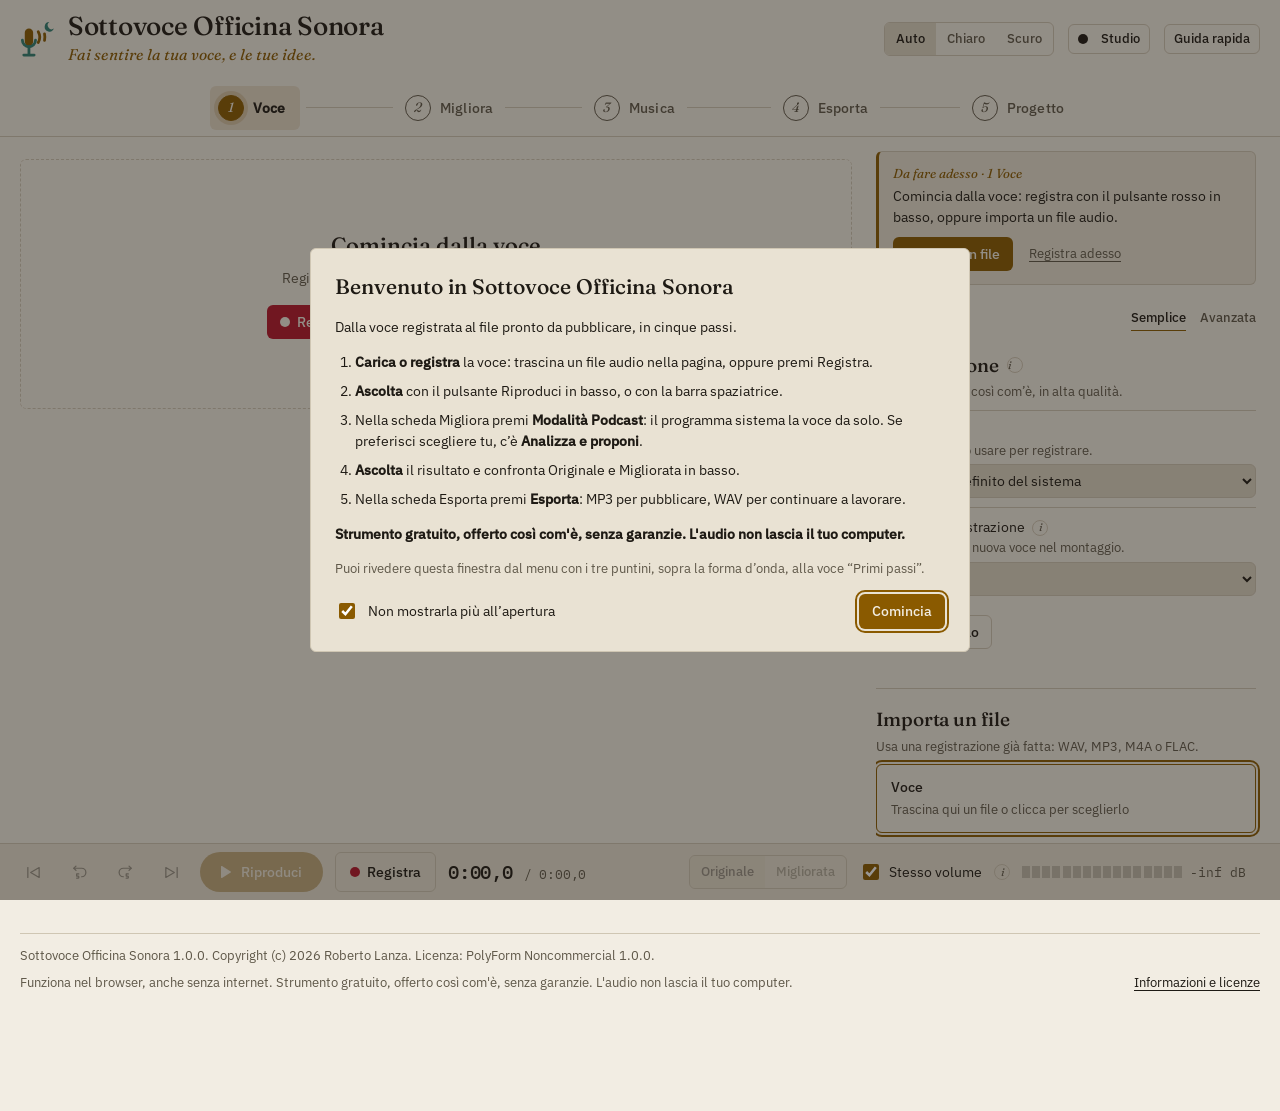
==== commit 0476bc82: "Modalità Studio per registrare Un pulsante "Studio" in alto (e "Apri lo studio" nella schermata iniz" ====
--- a/index.html
+++ b/index.html
@@ -568,6 +568,43 @@
 .loud-note{margin:8px 0 0;font-size:13px;line-height:1.45;color:var(--muted)}
 .loud[data-ok="true"] #loudNote{color:var(--ink)}
 .loud-note[hidden]{display:none}
+
+/* Studio: registrare a tutto schermo */
+.studio-btn .recdot{margin-right:6px}
+dialog.studio{width:100vw;height:100vh;max-width:none;max-height:none;margin:0;padding:0;border:0;border-radius:0;background:var(--bg);color:var(--ink)}
+dialog.studio::backdrop{background:var(--bg)}
+.st-top{display:flex;justify-content:space-between;align-items:center;padding:16px 24px}
+.st-brand{display:inline-flex;align-items:center;gap:8px;font-family:var(--f-serif);font-size:20px}
+.st-main{display:flex;flex-direction:column;align-items:center;gap:18px;padding:2vh 24px 32px;max-width:760px;margin:0 auto;text-align:center}
+.st-title{margin:0;font-family:var(--f-serif);font-style:italic;font-weight:500;font-size:22px;color:var(--accent)}
+.studio[data-rec="true"] .st-title{color:var(--rec)}
+.st-time{margin:0;font-family:var(--f-mono);font-size:clamp(56px,11vw,96px);line-height:1;letter-spacing:-0.02em;font-variant-numeric:tabular-nums}
+.st-meter{width:100%}
+.st-bar{position:relative;height:22px;border-radius:999px;overflow:hidden;background:color-mix(in srgb,var(--ink) 10%,transparent)}
+.st-zone{position:absolute;z-index:1;top:0;bottom:0;left:80%;width:10%;background:color-mix(in srgb,var(--ok) 28%,transparent);border-left:2px solid var(--ok);border-right:2px solid var(--ok)}   /* sopra il livello: la zona giusta resta sempre visibile */
+.st-clip{position:absolute;z-index:1;top:0;bottom:0;left:98.333%;right:0;background:color-mix(in srgb,var(--bad) 55%,transparent)}
+.st-level{position:absolute;left:0;top:0;bottom:0;width:0;border-radius:999px;background:var(--muted)}
+.studio[data-level="ok"] .st-level{background:var(--ok)}
+.studio[data-level="high"] .st-level,.studio[data-level="low"] .st-level{background:var(--accent)}
+.studio[data-level="bad"] .st-level{background:var(--bad)}
+.st-peak{position:absolute;z-index:2;top:0;bottom:0;width:3px;margin-left:-1.5px;background:var(--ink)}
+.st-peak[hidden]{display:none}
+.st-scale{position:relative;height:16px;margin-top:6px;font-family:var(--f-mono);font-size:12px;color:var(--muted)}
+.st-scale span{position:absolute;transform:translateX(-50%);white-space:nowrap}
+.st-scale span:first-child{transform:none}
+.st-scale span:last-child{transform:translateX(-100%)}
+.st-hint{margin:0;min-height:1.5em;font-size:17px;color:var(--muted)}
+.studio[data-level="ok"] .st-hint{color:var(--ok)}
+.studio[data-level="bad"] .st-hint{color:var(--bad)}
+.st-wavebox{width:100%;height:84px;overflow:hidden}   /* altezza fissa: sizeCanvas misura il contenitore */
+.st-wave{display:block}
+.st-rec{width:112px;height:112px;border-radius:50%;border:6px solid color-mix(in srgb,var(--rec) 30%,transparent);background:var(--rec);display:grid;place-items:center;cursor:pointer}
+.st-rec:focus-visible{outline:3px solid var(--focus);outline-offset:4px}
+.st-rec-ic{width:40px;height:40px;border-radius:50%;background:var(--onrec)}
+.studio[data-rec="true"] .st-rec-ic{width:34px;height:34px;border-radius:6px}
+.st-rec-l{margin-top:-8px;font-weight:600}
+.st-keys,.st-where{margin:0;font-size:13.5px;color:var(--muted)}
+@media (max-width:699px){.st-top{padding:12px 14px}.st-main{gap:14px;padding:1vh 14px 24px}.st-rec{width:96px;height:96px}}
 </style>
 </head>
 <body>
@@ -594,7 +631,7 @@
         <button class="tseg" data-theme-btn="light" aria-pressed="false">Chiaro</button>
         <button class="tseg" data-theme-btn="dark" aria-pressed="false">Scuro</button>
       </div>
-      <button class="btn small" id="btnGuide">Guida rapida</button>
+      <button class="btn small studio-btn" id="btnStudio" type="button"><span class="recdot" aria-hidden="true"></span>Studio</button><button class="btn small" id="btnGuide">Guida rapida</button>
     </div>
   </header>
 
@@ -654,7 +691,7 @@
       <div class="empty-hint" id="emptyHint">
         <h2>Comincia dalla voce</h2>
         <p>Registra adesso oppure trascina qui un file audio.</p>
-        <div class="btnrow"><button class="btn rec-fill" id="emptyRec" type="button"><span class="recdot" aria-hidden="true"></span>Registra</button><button class="btn" id="emptyImport" type="button">Importa un file</button></div>
+        <div class="btnrow"><button class="btn rec-fill" id="emptyRec" type="button"><span class="recdot" aria-hidden="true"></span>Registra</button><button class="btn" id="emptyStudio" type="button">Apri lo studio</button><button class="btn" id="emptyImport" type="button">Importa un file</button></div>
       </div>
     </div>
     <input type="range" id="hscroll" class="vscroll" min="0" max="1000" value="0" aria-label="Scorri la forma d’onda" disabled>
@@ -996,6 +1033,23 @@
   <form method="dialog" class="dlg-foot"><button class="btn primary">Ho capito</button></form>
 </dialog>
 
+<dialog id="studio" class="studio" aria-labelledby="stTitle" aria-describedby="stHint">
+  <div class="st-top"><span class="st-brand"><span class="recdot" aria-hidden="true"></span>Studio</span><button class="btn" id="stClose" type="button">Esci dallo studio</button></div>
+  <div class="st-main">
+    <h2 class="st-title" id="stTitle">Pronto a registrare</h2>
+    <p class="st-time" id="stTime">0:00,0</p>
+    <div class="st-meter">
+      <div class="st-bar" aria-hidden="true"><span class="st-zone"></span><span class="st-clip"></span><span class="st-level" id="stLevel"></span><span class="st-peak" id="stPeak" hidden></span></div>
+      <div class="st-scale" aria-hidden="true"><span style="left:0.0%">-60</span><span style="left:20.0%">-48</span><span style="left:40.0%">-36</span><span style="left:60.0%">-24</span><span style="left:80.0%">-12</span><span style="left:90.0%">-6</span><span style="left:100.0%">0 dB</span></div>
+    </div>
+    <p class="st-hint" id="stHint" role="status"></p>
+    <div class="st-wavebox"><canvas class="st-wave" id="stWave" aria-hidden="true"></canvas></div>
+    <button class="st-rec" id="stRec" type="button" aria-label="Inizia a registrare"><span class="st-rec-ic" aria-hidden="true"></span></button>
+    <span class="st-rec-l" id="stRecL" aria-hidden="true">Registra</span>
+    <p class="st-keys">Barra spaziatrice o R per iniziare e fermare · Esc per uscire</p>
+    <p class="st-where" id="stWhere"></p>
+  </div>
+</dialog>
 <dialog id="musicAsk" class="voice-ask" aria-labelledby="maT" aria-describedby="maText">
   <h2 id="maT">C’è già una musica</h2>
   <p id="maText"></p>
@@ -4450,6 +4504,99 @@
   if (S.playing || S.recording || S.monitoring || METER.db > -96 || now - METER.peakT < 1100) requestAnimationFrame(meterLoop); else METER.running = false;
 }
 
+/* ---- 31-studio.js ---- */
+/* ========================= Studio: registrare a tutto schermo ========================= */
+// Una schermata sola, senza distrazioni: il tempo grande, il livello del microfono con la zona giusta (le parole forti
+// tra -12 e -6 dB) e la saturazione, una frase che dice se il livello va bene, la forma d'onda della registrazione e un
+// solo pulsante. Il microfono si apre entrando (prova del livello), così il livello si vede già prima di registrare.
+// Barra spaziatrice o R: registra e ferma. Esc esce, ma non durante la registrazione.
+const STUDIO = { open: false, raf: 0, db: -90, hold: -90, holdT: 0, lastT: 0, warn: false, clipT: -1e9 };
+const ST_MIN = -60;                                   // fondo della scala del livello, in dB
+const stPos = db => clamp((db - ST_MIN) / -ST_MIN, 0, 1) * 100 + '%';
+async function openStudio() {
+  if (STUDIO.open) return;
+  stopIfPlaying(); stopStylePreview();
+  const d = $('#studio'); STUDIO.open = true; STUDIO.db = STUDIO.hold = -90;
+  if (!d.open) d.showModal();
+  studioRender();
+  if (!S.recording && !S.monitoring) await toggleMonitor();
+  $('#stRec').focus();
+  cancelAnimationFrame(STUDIO.raf); STUDIO.lastT = performance.now(); STUDIO.raf = requestAnimationFrame(studioLoop);
+}
+async function closeStudio() {
+  if (S.recording) { STUDIO.warn = true; return; }
+  STUDIO.open = false; cancelAnimationFrame(STUDIO.raf);
+  if (S.monitoring) await toggleMonitor();
+  const d = $('#studio'); if (d.open) d.close();
+  drawAll();
+}
+async function studioToggleRec() {
+  if (S.recording) { await toggleRecord(); if (STUDIO.open && !S.monitoring) await toggleMonitor(); }
+  else { await toggleRecord(); }
+  studioRender();
+}
+const REC_WHERE = { end: 'in fondo alla voce', cursor: 'nel punto del cursore', replace: 'al posto della selezione', all: 'al posto di tutta la voce' };
+function studioRender() {
+  const rec = S.recording;
+  $('#studio').dataset.rec = String(rec);
+  $('#stTitle').textContent = rec ? 'Sto registrando' : S.vlen ? 'Pronto per la prossima registrazione' : 'Pronto a registrare';
+  $('#stRec').setAttribute('aria-label', rec ? 'Ferma la registrazione' : 'Inizia a registrare');
+  $('#stRecL').textContent = rec ? 'Ferma' : 'Registra';
+  $('#stWhere').textContent = 'La registrazione va ' + (REC_WHERE[P.recWhere] || REC_WHERE.end) + (S.vlen ? '; la voce dura ora ' + fmtDur(S.vlen / SR) + '.' : '.');
+  if (!rec) $('#stTime').textContent = fmtSec(0);
+}
+// verdetto sul livello: si guarda il picco più alto degli ultimi 1,5 s
+function studioVerdict(db, clipped) {
+  if (clipped) return ['bad', 'Saturazione: abbassa il volume del microfono o allontanati un po’.'];
+  if (db < -50) return ['idle', 'Parla come durante la registrazione per provare il livello.'];
+  if (db < -18) return ['low', 'Basso: avvicinati al microfono o alza il suo volume.'];
+  if (db < -12) return ['low', 'Un po’ basso: avvicinati di qualche centimetro.'];
+  if (db <= -6) return ['ok', 'Livello giusto.'];
+  if (db < -1) return ['high', 'Un po’ forte: allontanati di qualche centimetro.'];
+  return ['bad', 'Troppo forte: abbassa il volume del microfono.'];
+}
+function studioLoop(now) {
+  if (!STUDIO.open) return;
+  const dt = Math.min(0.1, (now - STUDIO.lastT) / 1000); STUDIO.lastT = now;
+  const fresh = performance.now() - (METER.lastT || 0) < 150, pk = fresh ? METER.last || 0 : 0, db = pk > 0 ? 20 * Math.log10(pk) : -90;
+  STUDIO.db = db > STUDIO.db ? db : Math.max(db, STUDIO.db - 24 * dt);          // sale subito, scende di 24 dB al secondo
+  if (STUDIO.db >= STUDIO.hold || now - STUDIO.holdT > 1500) { STUDIO.hold = STUDIO.db; STUDIO.holdT = now; }
+  $('#stLevel').style.width = stPos(STUDIO.db);
+  $('#stPeak').style.left = stPos(STUDIO.hold); $('#stPeak').hidden = STUDIO.hold <= ST_MIN;
+  if (pk >= 0.989) STUDIO.clipT = now;                                          // saturazione: si segnala per 3 s, poi sparisce
+  const [kind, text] = studioVerdict(STUDIO.hold, now - STUDIO.clipT < 3000);
+  const box = $('#studio'); if (box.dataset.level !== kind) box.dataset.level = kind;
+  if (!S.recording) STUDIO.warn = false;
+  const hint = STUDIO.warn ? 'Prima ferma la registrazione, poi esci dallo studio.' : text;
+  if ($('#stHint').textContent !== hint) $('#stHint').textContent = hint;
+  if (S.recording) { $('#stTime').textContent = fmtSec(REC.len); drawStudioWave(); }
+  STUDIO.raf = requestAnimationFrame(studioLoop);
+}
+// forma d'onda della registrazione in corso: gli ultimi 20 secondi, un'asticella ogni blocco del registratore
+function drawStudioWave() {
+  const cv = $('#stWave'), { g, W, H } = sizeCanvas(cv); g.clearRect(0, 0, W, H);
+  const per = 4096 / SR, span = 20, n = Math.ceil(span / per), from = Math.max(0, REC.pks.length - n), bw = W / n;
+  g.fillStyle = cssv('--rec');
+  for (let i = from; i < REC.pks.length; i++) {
+    const h = Math.max(1, clamp(REC.pks[i] * 1.6, 0, 1) * (H / 2 - 2)), x = (i - from) * bw;
+    rrect(g, x, H / 2 - h, Math.max(1, bw - 1), 2 * h, 1); g.fill();
+  }
+}
+function initStudio() {
+  const d = $('#studio');
+  $('#btnStudio').addEventListener('click', openStudio);
+  const e = $('#emptyStudio'); if (e) e.addEventListener('click', openStudio);
+  $('#stRec').addEventListener('click', studioToggleRec);
+  $('#stClose').addEventListener('click', closeStudio);
+  d.addEventListener('cancel', ev => { ev.preventDefault(); closeStudio(); });          // Esc: esce, ma non mentre si registra
+  d.addEventListener('keydown', ev => {
+    if (ev.target && ev.target.tagName === 'SELECT') return;
+    const k = ev.key.toLowerCase();
+    if ((ev.code === 'Space' || k === 'r') && !ev.repeat && !ev.metaKey && !ev.ctrlKey) { ev.preventDefault(); ev.stopPropagation(); studioToggleRec(); }
+  });
+  // la barra spaziatrice sul pulsante non deve farlo scattare una seconda volta al rilascio
+  d.addEventListener('keyup', ev => { if (ev.code === 'Space') ev.preventDefault(); });
+}
 /* ---- 40-view.js ---- */
 /* ========================= Disegno della forma d'onda ========================= */
 const cssv = n => getComputedStyle(document.documentElement).getPropertyValue(n).trim();
@@ -8701,7 +8848,7 @@
   DEFAULTS = Object.assign({}, P);
   try { const saved = JSON.parse(localStorage.getItem('sottovoce-studio.impostazioni.v1') || 'null'); if (saved) Object.keys(saved).forEach(k => { if (k in P && typeof saved[k] === typeof P[k]) P[k] = saved[k]; }); } catch { }
   buildPanels(); markAdvanced(); buildStyles(); buildPresetUI(); bindControls(); syncAll();
-  initHelp(); initTabs(); initLook(); initTimeline(); initKeys(); initMenus(); initWelcome(); initFlow();
+  initHelp(); initTabs(); initLook(); initTimeline(); initKeys(); initStudio(); initMenus(); initWelcome(); initFlow();
   const on = (id, fn) => $(id).addEventListener('click', fn);
   on('#tUndo', undo); on('#tRedo', redo); on('#tCut', doCut); on('#tCopy', () => doCopy()); on('#tPaste', doPaste); on('#tDel', doDelete); on('#tSil', doSilence);
   on('#tFadeIn', () => doFade('in')); on('#tFadeOut', () => doFade('out')); on('#tAll', selectAll);
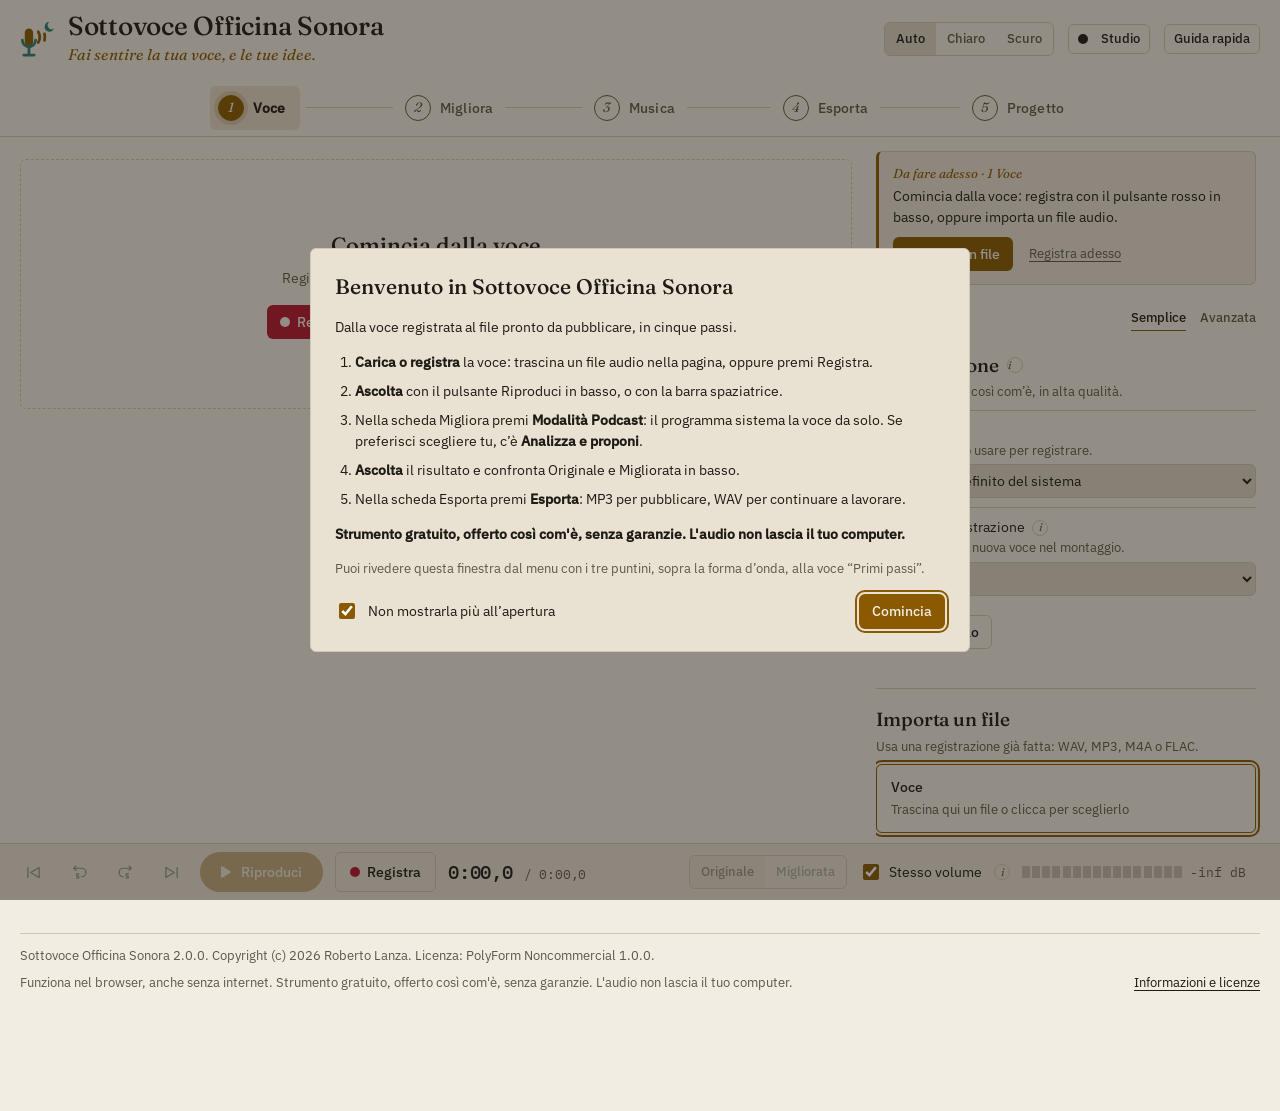
==== commit 4bbd0abc: "Versione 2.0.0: README e screenshot nuovi - Numero di versione 2.0.0 nell'app e nei file salvati. - " ====
--- a/index.html
+++ b/index.html
@@ -605,6 +605,31 @@
 .st-rec-l{margin-top:-8px;font-weight:600}
 .st-keys,.st-where{margin:0;font-size:13.5px;color:var(--muted)}
 @media (max-width:699px){.st-top{padding:12px 14px}.st-main{gap:14px;padding:1vh 14px 24px}.st-rec{width:96px;height:96px}}
+
+.g-short{display:none}
+/* schermi touch (senza mouse): bersagli da almeno 44 pixel, anche per link, menu, caselle e lettere "i" */
+@media (pointer:coarse){
+  .linkbtn{display:inline-flex;align-items:center;min-height:44px}
+  select,input[type=text],input[type=number]{min-height:44px}
+  input[type=checkbox]{width:22px;height:22px}
+  .info-i{position:relative}
+  .info-i::after{content:"";position:absolute;inset:-14px}
+  .style-pv{min-height:44px;padding:0 14px}
+  .fileflag{min-height:40px}
+  .st-keys{display:none}
+}
+/* telefono: intestazione compatta, una riga per tema, Studio e Guida */
+@media (max-width:699px){
+  .slogan{display:none}
+  .look{width:100%;justify-content:flex-start;gap:6px 8px}
+  .look .projbar{flex:1 1 100%}
+  .look .tseg{padding:6px 9px}
+  .look #btnStudio{margin-left:auto}
+  .g-long{display:none}
+  .g-short{display:inline}
+  .st-s6{display:none}
+  #zSel{display:none}            /* sul telefono si ingrandisce con due dita: la barra degli strumenti sta su due righe */
+}
 </style>
 </head>
 <body>
@@ -631,7 +656,7 @@
         <button class="tseg" data-theme-btn="light" aria-pressed="false">Chiaro</button>
         <button class="tseg" data-theme-btn="dark" aria-pressed="false">Scuro</button>
       </div>
-      <button class="btn small studio-btn" id="btnStudio" type="button"><span class="recdot" aria-hidden="true"></span>Studio</button><button class="btn small" id="btnGuide">Guida rapida</button>
+      <button class="btn small studio-btn" id="btnStudio" type="button"><span class="recdot" aria-hidden="true"></span>Studio</button><button class="btn small" id="btnGuide" aria-label="Guida rapida"><span class="g-long">Guida rapida</span><span class="g-short" aria-hidden="true">Guida</span></button>
     </div>
   </header>
 
@@ -941,7 +966,7 @@
   </div>
 
   <footer class="foot">
-    <span>Sottovoce Officina Sonora 1.0.0. Copyright (c) 2026 Roberto Lanza. Licenza: PolyForm Noncommercial 1.0.0.</span>
+    <span>Sottovoce Officina Sonora 2.0.0. Copyright (c) 2026 Roberto Lanza. Licenza: PolyForm Noncommercial 1.0.0.</span>
     <span>Funziona nel browser, anche senza internet. Strumento gratuito, offerto così com'è, senza garanzie. L'audio non lascia il tuo computer.</span>
     <button class="linkbtn" id="btnInfo">Informazioni e licenze</button>
   </footer>
@@ -979,7 +1004,7 @@
   <path d="M346.5 161.7A160 160 0 0 1 346.5 228.3" fill="none" stroke="var(--logo-a)" stroke-width="28" stroke-linecap="round"/>
   <path d="M394.9 44.0A48 48 0 1 0 440.7 109.5A40 40 0 0 1 394.9 44.0Z" fill="var(--logo-b)"/>
   </g></svg><div><h2 id="infoT" style="margin:0">Informazioni e licenze</h2><p class="slogan" style="margin:2px 0 0">Sottovoce. Fai sentire la tua voce, e le tue idee.</p></div></div>
-  <p><b>Sottovoce Officina Sonora</b>, versione 1.0.0, è stato ideato da Roberto Lanza.<br>Copyright (c) 2026 Roberto Lanza. Licenza: PolyForm Noncommercial 1.0.0.</p>
+  <p><b>Sottovoce Officina Sonora</b>, versione 2.0.0, è stato ideato da Roberto Lanza.<br>Copyright (c) 2026 Roberto Lanza. Licenza: PolyForm Noncommercial 1.0.0.</p>
   <h3>Condizioni d’uso</h3>
   <p>Libero per uso personale, didattico e senza scopo di lucro. Non è consentito l’uso commerciale.</p>
   <p class="note">Questo è un riassunto in parole semplici: fa fede il testo ufficiale della licenza, in inglese, qui sotto e su <a href="https://polyformproject.org/licenses/noncommercial/1.0.0" target="_blank" rel="noopener">polyformproject.org/licenses/noncommercial/1.0.0</a>.</p>
@@ -1040,13 +1065,13 @@
     <p class="st-time" id="stTime">0:00,0</p>
     <div class="st-meter">
       <div class="st-bar" aria-hidden="true"><span class="st-zone"></span><span class="st-clip"></span><span class="st-level" id="stLevel"></span><span class="st-peak" id="stPeak" hidden></span></div>
-      <div class="st-scale" aria-hidden="true"><span style="left:0.0%">-60</span><span style="left:20.0%">-48</span><span style="left:40.0%">-36</span><span style="left:60.0%">-24</span><span style="left:80.0%">-12</span><span style="left:90.0%">-6</span><span style="left:100.0%">0 dB</span></div>
+      <div class="st-scale" aria-hidden="true"><span style="left:0.0%">-60</span><span style="left:20.0%">-48</span><span style="left:40.0%">-36</span><span style="left:60.0%">-24</span><span style="left:80.0%">-12</span><span style="left:90.0%" class="st-s6">-6</span><span style="left:100.0%">0 dB</span></div>
     </div>
     <p class="st-hint" id="stHint" role="status"></p>
     <div class="st-wavebox"><canvas class="st-wave" id="stWave" aria-hidden="true"></canvas></div>
     <button class="st-rec" id="stRec" type="button" aria-label="Inizia a registrare"><span class="st-rec-ic" aria-hidden="true"></span></button>
     <span class="st-rec-l" id="stRecL" aria-hidden="true">Registra</span>
-    <p class="st-keys">Barra spaziatrice o R per iniziare e fermare · Esc per uscire</p>
+    <p class="st-keys" id="stKeys">Barra spaziatrice o R per iniziare e fermare · Esc per uscire</p>
     <p class="st-where" id="stWhere"></p>
   </div>
 </dialog>
@@ -3231,7 +3256,7 @@
 // formato dei progetti e dei preset): così progetti, preset e impostazioni salvati continuano a funzionare.
 const APP_NAME = 'Sottovoce Officina Sonora';
 // numero di versione del programma (anche questo letto da build.py); nei progetti va accanto al numero di formato, che resta 1
-const APP_VERSION = '1.0.0';
+const APP_VERSION = '2.0.0';
 // confronto tra versioni scritte come 1.2.3: positivo se a è più recente di b
 const cmpVersion = (a, b) => { const x = String(a).split('.').map(n => parseInt(n, 10) || 0), y = String(b).split('.').map(n => parseInt(n, 10) || 0); for (let i = 0; i < 3; i++) if ((x[i] || 0) !== (y[i] || 0)) return (x[i] || 0) - (y[i] || 0); return 0; };
 // frase di chiarezza, testuale (verificata nel codice: nessuna richiesta di rete, nessun invio di dati, nessuna analisi esterna)
@@ -4148,15 +4173,35 @@
 
 /* ---------- picchi per il disegno ---------- */
 const peakCache = new WeakMap();
+// piramide per il disegno, calcolata una volta per ogni originale: per blocchi di 64 e di 2048 campioni il minimo,
+// il massimo e la somma dei quadrati (ss), così picco e volume medio di qualsiasi tratto si leggono in un attimo
 function peaksOf(arr) {
   let p = peakCache.get(arr); if (p) return p;
-  const mk = B => { const n = Math.ceil(arr.length / B), mn = new Float32Array(n), mx = new Float32Array(n);
-    for (let i = 0; i < n; i++) { let lo = 1e9, hi = -1e9; for (let j = i * B, e = Math.min(arr.length, j + B); j < e; j++) { const v = arr[j]; if (v < lo) lo = v; if (v > hi) hi = v; } mn[i] = lo; mx[i] = hi; }
-    return { B, mn, mx }; };
-  const l1 = mk(64);
-  const l2 = { B: 2048, mn: new Float32Array(Math.ceil(l1.mn.length / 32)), mx: new Float32Array(Math.ceil(l1.mn.length / 32)) };
-  for (let i = 0; i < l2.mn.length; i++) { let lo = 1e9, hi = -1e9; for (let j = i * 32, e = Math.min(l1.mn.length, j + 32); j < e; j++) { if (l1.mn[j] < lo) lo = l1.mn[j]; if (l1.mx[j] > hi) hi = l1.mx[j]; } l2.mn[i] = lo; l2.mx[i] = hi; }
+  const B1 = 64, n1 = Math.ceil(arr.length / B1), l1 = { B: B1, mn: new Float32Array(n1), mx: new Float32Array(n1), ss: new Float64Array(n1) };
+  for (let i = 0; i < n1; i++) {
+    let lo = 1e9, hi = -1e9, ss = 0;
+    for (let j = i * B1, e = Math.min(arr.length, j + B1); j < e; j++) { const v = arr[j]; if (v < lo) lo = v; if (v > hi) hi = v; ss += v * v; }
+    l1.mn[i] = lo; l1.mx[i] = hi; l1.ss[i] = ss;
+  }
+  const n2 = Math.ceil(n1 / 32), l2 = { B: 2048, mn: new Float32Array(n2), mx: new Float32Array(n2), ss: new Float64Array(n2) };
+  for (let i = 0; i < n2; i++) {
+    let lo = 1e9, hi = -1e9, ss = 0;
+    for (let j = i * 32, e = Math.min(n1, j + 32); j < e; j++) { if (l1.mn[j] < lo) lo = l1.mn[j]; if (l1.mx[j] > hi) hi = l1.mx[j]; ss += l1.ss[j]; }
+    l2.mn[i] = lo; l2.mx[i] = hi; l2.ss[i] = ss;
+  }
   p = [l1, l2]; peakCache.set(arr, p); return p;
+}
+// somma dei quadrati e numero di campioni di arr tra a e b (per il volume medio nel disegno)
+function sumSq(arr, a, b, res) {
+  a = Math.max(0, Math.floor(a)); b = Math.min(arr.length, Math.ceil(b));
+  let ss = 0, n = 0;
+  if (b - a < 256) { for (let i = a; i < b; i++) ss += arr[i] * arr[i]; n = Math.max(0, b - a); }
+  else {
+    const lv = peaksOf(arr)[b - a > 2048 * 8 ? 1 : 0], i0 = Math.floor(a / lv.B), i1 = Math.min(lv.ss.length - 1, Math.floor((b - 1) / lv.B));
+    for (let i = i0; i <= i1; i++) ss += lv.ss[i];
+    n = Math.min(arr.length, (i1 + 1) * lv.B) - i0 * lv.B;
+  }
+  res[0] = ss; res[1] = n; return res;
 }
 // minimo e massimo di arr tra i campioni a e b
 function minMax(arr, a, b, res) {
@@ -4542,7 +4587,7 @@
   $('#stTitle').textContent = rec ? 'Sto registrando' : S.vlen ? 'Pronto per la prossima registrazione' : 'Pronto a registrare';
   $('#stRec').setAttribute('aria-label', rec ? 'Ferma la registrazione' : 'Inizia a registrare');
   $('#stRecL').textContent = rec ? 'Ferma' : 'Registra';
-  $('#stWhere').textContent = 'La registrazione va ' + (REC_WHERE[P.recWhere] || REC_WHERE.end) + (S.vlen ? '; la voce dura ora ' + fmtDur(S.vlen / SR) + '.' : '.');
+  $('#stWhere').textContent = 'La registrazione va ' + (REC_WHERE[P.recWhere] || REC_WHERE.end) + (S.vlen ? '; la voce dura ora ' + fmtDur(S.vlen / SR).replace(' ', '\u00a0') + '.' : '.');
   if (!rec) $('#stTime').textContent = fmtSec(0);
 }
 // verdetto sul livello: si guarda il picco più alto degli ultimi 1,5 s
@@ -4658,12 +4703,15 @@
   return { k: 0.9 / Math.max(1e-6, peaksOfMusic(m)), base: dbToGain(P.musicDb || 0), db: false };
 }
 const musicViewH = (a, db) => !db ? a : a > 0 ? clamp((20 * Math.log10(a) + MUSIC_DB) / MUSIC_DB, 0, 1) : 0;
+// peakAt restituisce il picco del tratto, oppure [picco, volume medio]: in quel caso il picco si disegna chiaro e il
+// volume medio pieno sopra, come in Audacity, così anche nella vista d'insieme si vedono frasi forti, piane e pause
 function drawBars(g, W, cy, half, color, peakAt, x0) {
   g.fillStyle = color; x0 = x0 || 0;
   for (let x = 0; x < W; x += 3) {
-    const a = peakAt(x, x + 3); if (a <= 0) continue;
+    const v = peakAt(x, x + 3), two = Array.isArray(v), a = two ? v[0] : v; if (a <= 0) continue;
     const h = Math.max(1, clamp(a, 0, 1) * half);
-    rrect(g, x0 + x, cy - h, 2, 2 * h, 1); g.fill();
+    if (two) { g.globalAlpha = 0.36; rrect(g, x0 + x, cy - h, 2, 2 * h, 1); g.fill(); g.globalAlpha = 1; const hr = Math.max(1, clamp(v[1], 0, 1) * half); rrect(g, x0 + x, cy - hr, 2, 2 * hr, 1); g.fill(); }
+    else { rrect(g, x0 + x, cy - h, 2, 2 * h, 1); g.fill(); }
   }
 }
 function drawBase() {
@@ -4679,7 +4727,7 @@
   if (gm.mh) { rrect(g, 0, gm.my, W, gm.mh, 4); g.fill(); }
   if (gm.fh) { rrect(g, 0, gm.fy, W, gm.fh, 4); g.fill(); }
   if (S.fit) S.view = [0, Math.max(lay.total, SR, S.recording ? REC.viewEnd || 0 : 0)];
-  const sp = span(), v0 = S.view[0], step = niceStep(sp / SR, W), spp = sp / W, r = [0, 0];
+  const sp = span(), v0 = S.view[0], step = niceStep(sp / SR, W), spp = sp / W, r = [0, 0], rs = [0, 0];
   // righello dei tempi
   g.font = FONT_MONO; g.lineWidth = 1;
   for (let i = Math.ceil(v0 / SR / step); i * step * SR <= S.view[1]; i++) {
@@ -4701,15 +4749,16 @@
     drawBars(g, W, cy, half, cV, (xa, xb) => {
       const ta = v0 + xa * spp - lay.intro, tb = v0 + xb * spp - lay.intro;
       if (tb <= 0 || ta >= S.vlen) return 0;
-      let pk = 0;
+      let pk = 0, ss = 0, nn = 0;
       for (let i = segIndexAt(Math.max(0, ta)); i < S.segs.length && S.segT[i] < tb; i++) {
-        const sgm = S.segs[i], T = S.segT[i]; if (T + sgm.len <= ta || !sgm.src) continue;
+        const sgm = S.segs[i], T = S.segT[i]; if (T + sgm.len <= ta) continue;
         const pa = Math.max(ta, T) - T, pb = Math.min(tb, T + sgm.len) - T;
-        minMax(voiceData(sgm.src, useProc), sgm.s + pa, sgm.s + pb, r);
-        const gg = (sgm.f.length ? fadeGain(sgm.f, (pa + pb) / 2) : 1) * srcGain(sgm.src, useProc);
-        pk = Math.max(pk, -r[0] * gg, r[1] * gg);
+        if (!sgm.src) { nn += pb - pa; continue; }          // silenzio inserito: conta nel volume medio
+        const d = voiceData(sgm.src, useProc), gg = (sgm.f.length ? fadeGain(sgm.f, (pa + pb) / 2) : 1) * srcGain(sgm.src, useProc);
+        minMax(d, sgm.s + pa, sgm.s + pb, r); pk = Math.max(pk, -r[0] * gg, r[1] * gg);
+        sumSq(d, sgm.s + pa, sgm.s + pb, rs); ss += rs[0] * gg * gg; nn += rs[1];
       }
-      return pk * k;
+      return [pk * k, nn > 0 ? Math.sqrt(ss / nn) * k : 0];
     });
   }
   // punti di taglio e silenzi inseriti
@@ -8832,7 +8881,7 @@
   return { superati: R.length - bad.length, totale: R.length, falliti: bad, risultati: R };
 }
 window.studioTest = studioTest;
-window.__studio = { S, P, META, musicViewScale, STYLE_PV, stylePreview, VOICE_STYLES, improveKey, podcastResult, FXPK, FXB, fxBase, fxLongRange, fxIsLong, fxLayout, fxBox, voicePauseEdges, FXPV, duplicateFx, fxSpan, fxRender, FXR, SPEC, findSilences, measureSib, diagnose, levelSlow, deClick, lowerBreaths, analyzeVad, dePlosive, detectHum, humBuild, renderChain, musicCurves, voiceVad, ensureVad, vadReady, VAD, doStems, clearHistory, collapseHistory, REC, METER, actx: () => ACTX, pushOp, undo, redo, replay, layout, renderVoice, renderMix, lufs, truePeakDb, importVoice, importMusic, importFx, improveSources, doExport, saveProject, openProject, selectAll, setMode, togglePlay, decodeWav, readZip, id3Tag };
+window.__studio = { S, P, META, musicViewScale, sumSq, peaksOf, STYLE_PV, stylePreview, VOICE_STYLES, improveKey, podcastResult, FXPK, FXB, fxBase, fxLongRange, fxIsLong, fxLayout, fxBox, voicePauseEdges, FXPV, duplicateFx, fxSpan, fxRender, FXR, SPEC, findSilences, measureSib, diagnose, levelSlow, deClick, lowerBreaths, analyzeVad, dePlosive, detectHum, humBuild, renderChain, musicCurves, voiceVad, ensureVad, vadReady, VAD, doStems, clearHistory, collapseHistory, REC, METER, actx: () => ACTX, pushOp, undo, redo, replay, layout, renderVoice, renderMix, lufs, truePeakDb, importVoice, importMusic, importFx, improveSources, doExport, saveProject, openProject, selectAll, setMode, togglePlay, decodeWav, readZip, id3Tag };
 
 /* ---- 99-main.js ---- */
 /* ========================= Avvio ========================= */
